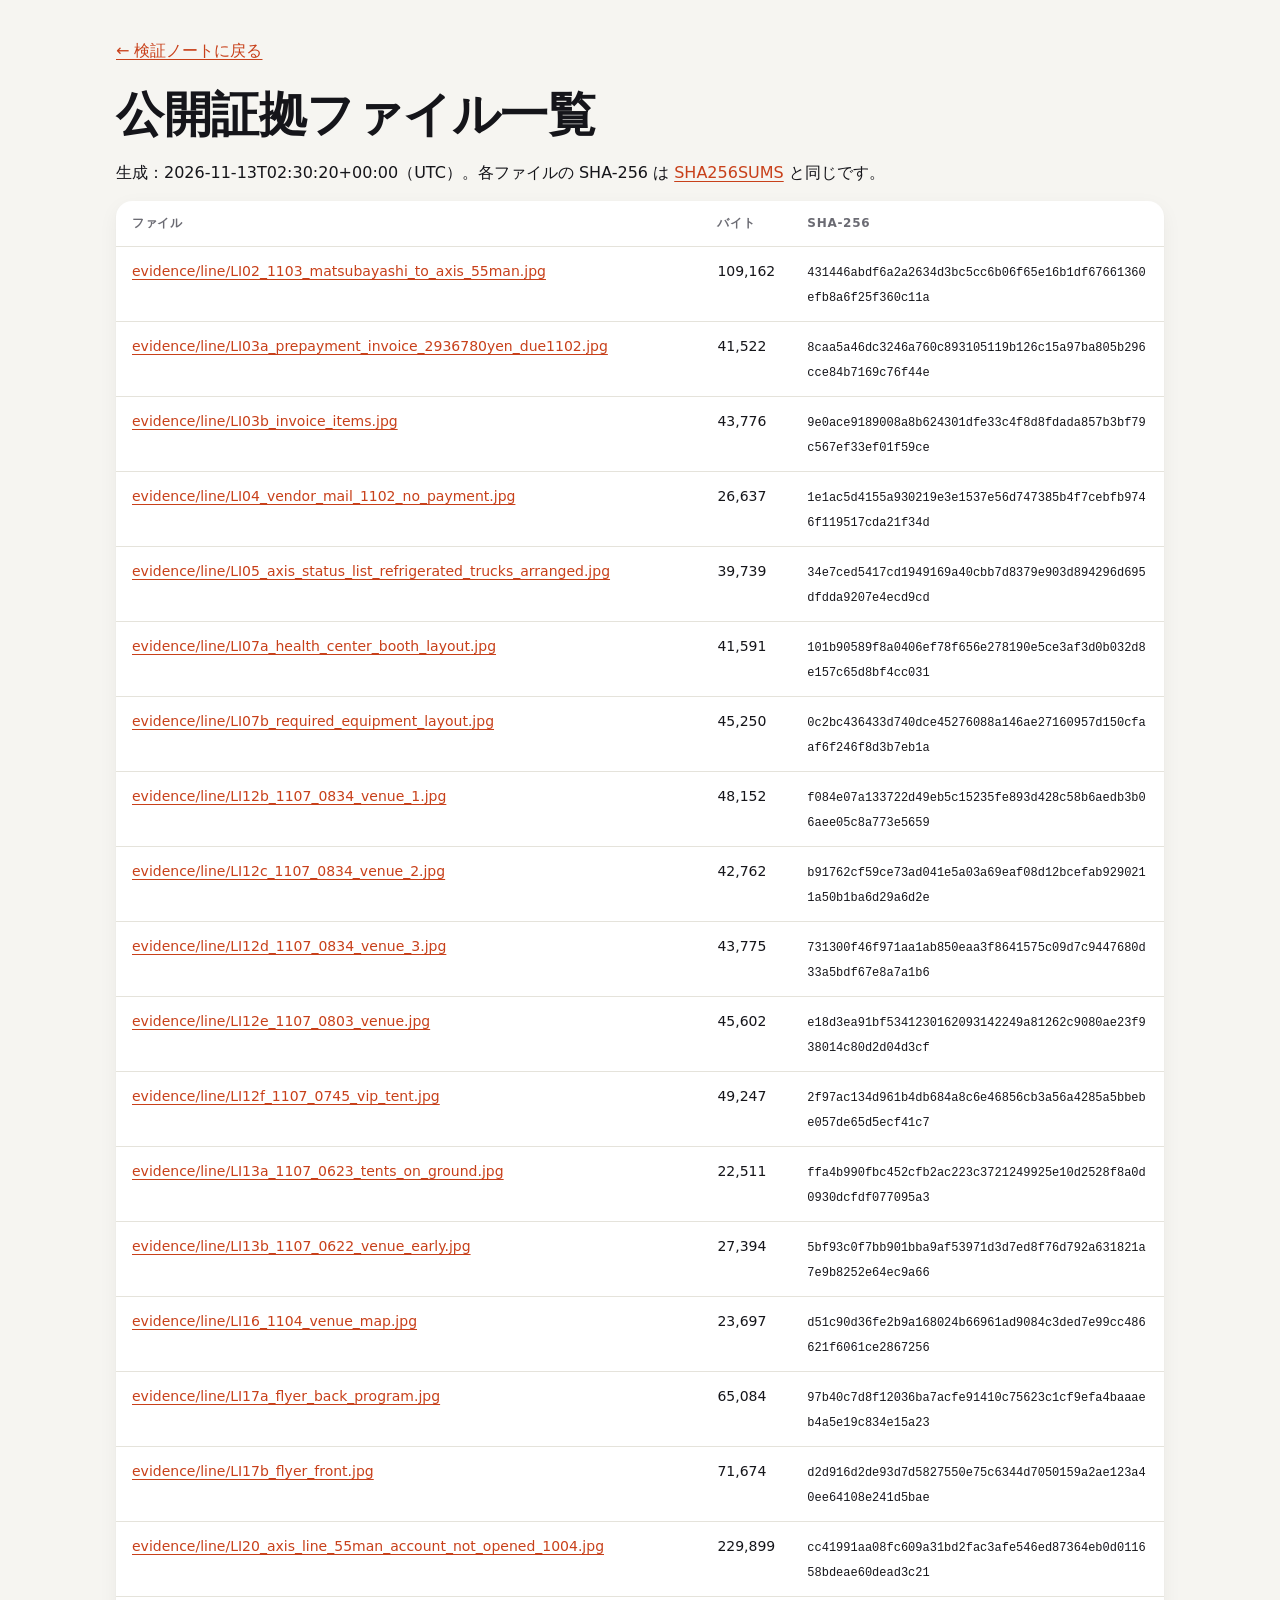
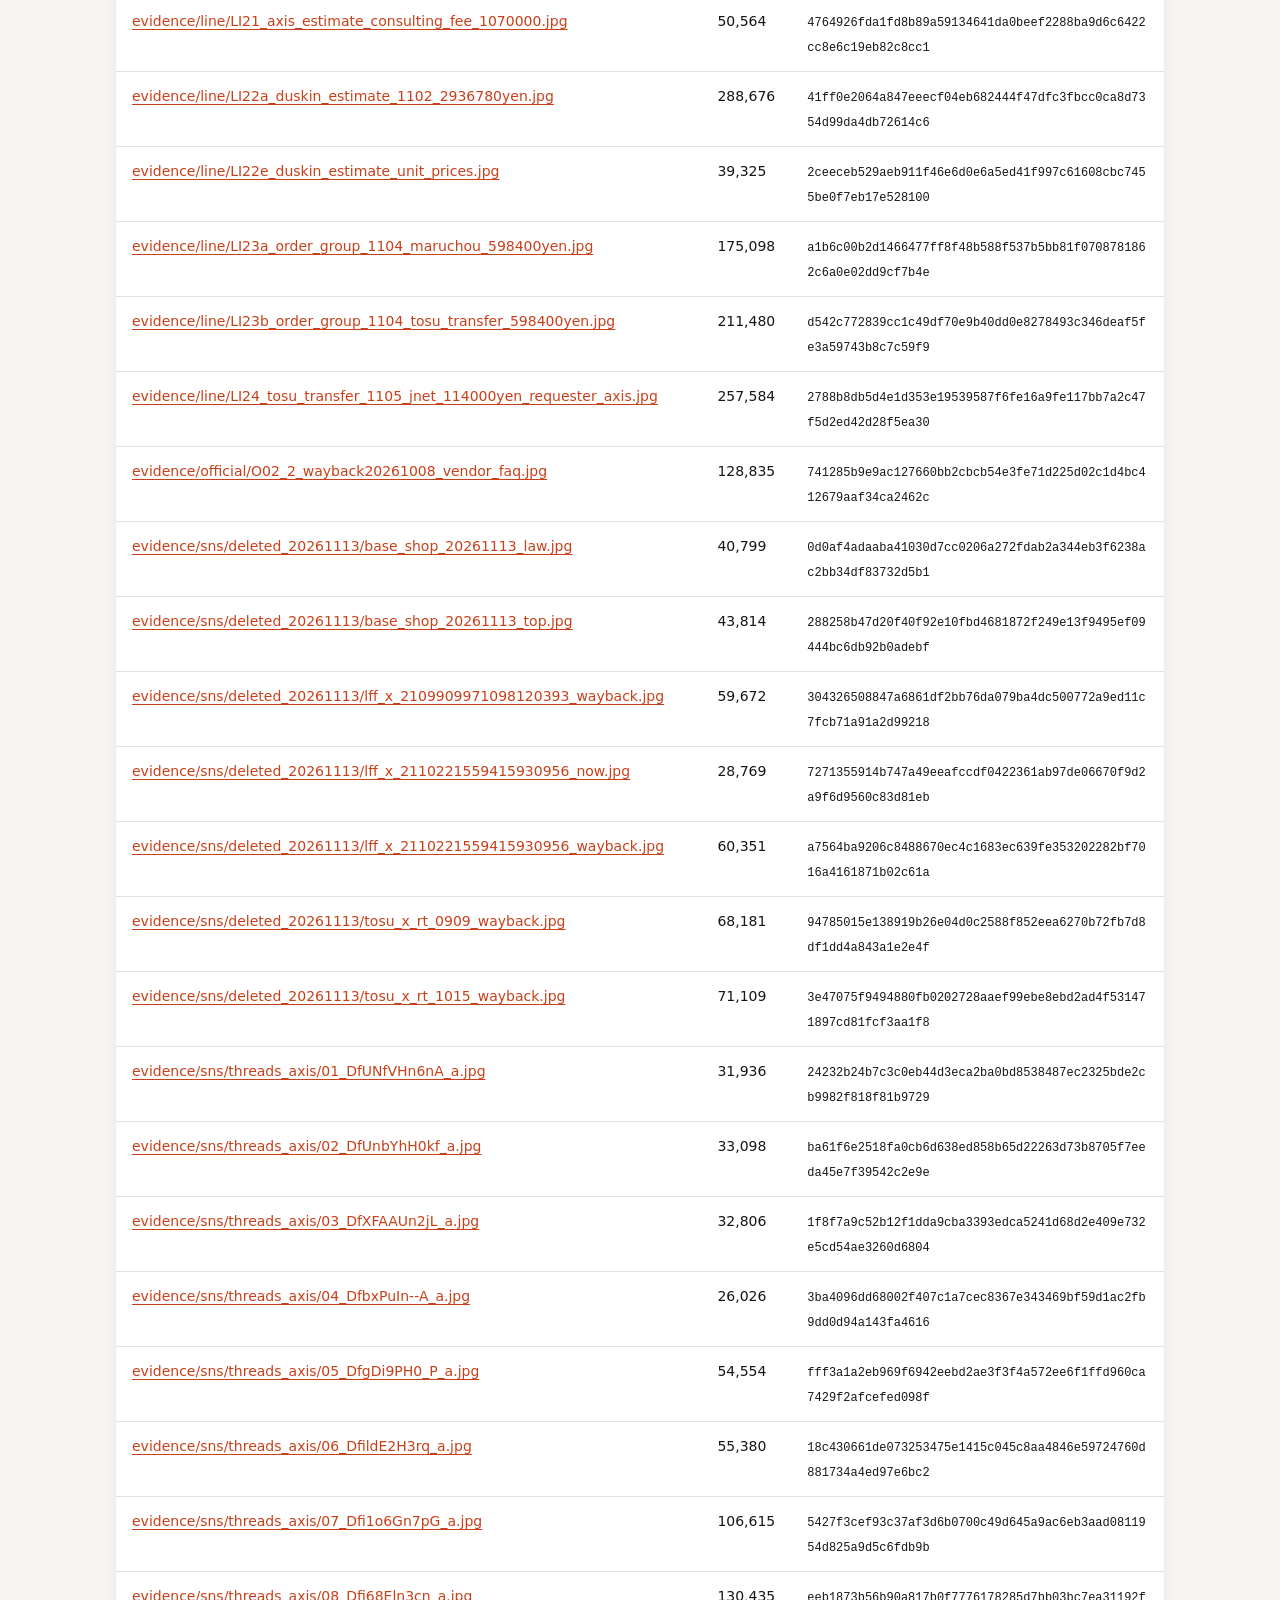
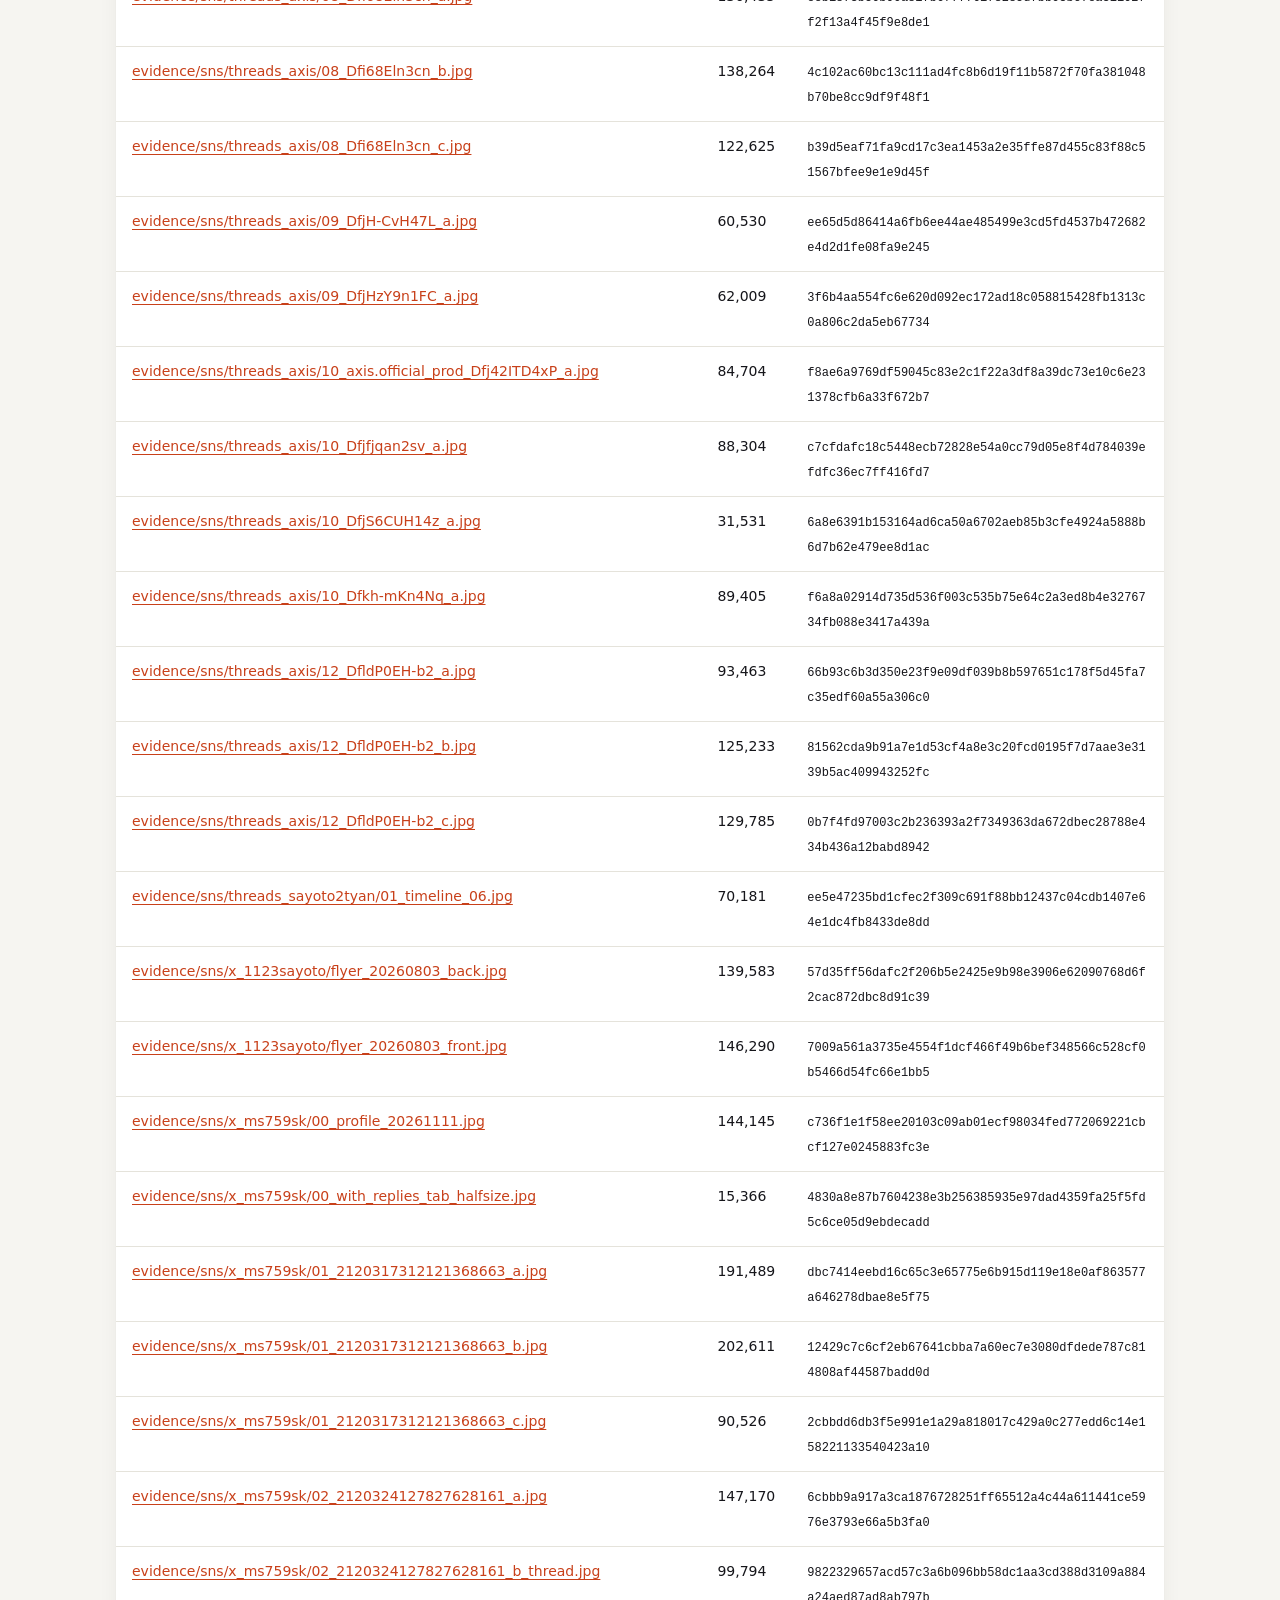
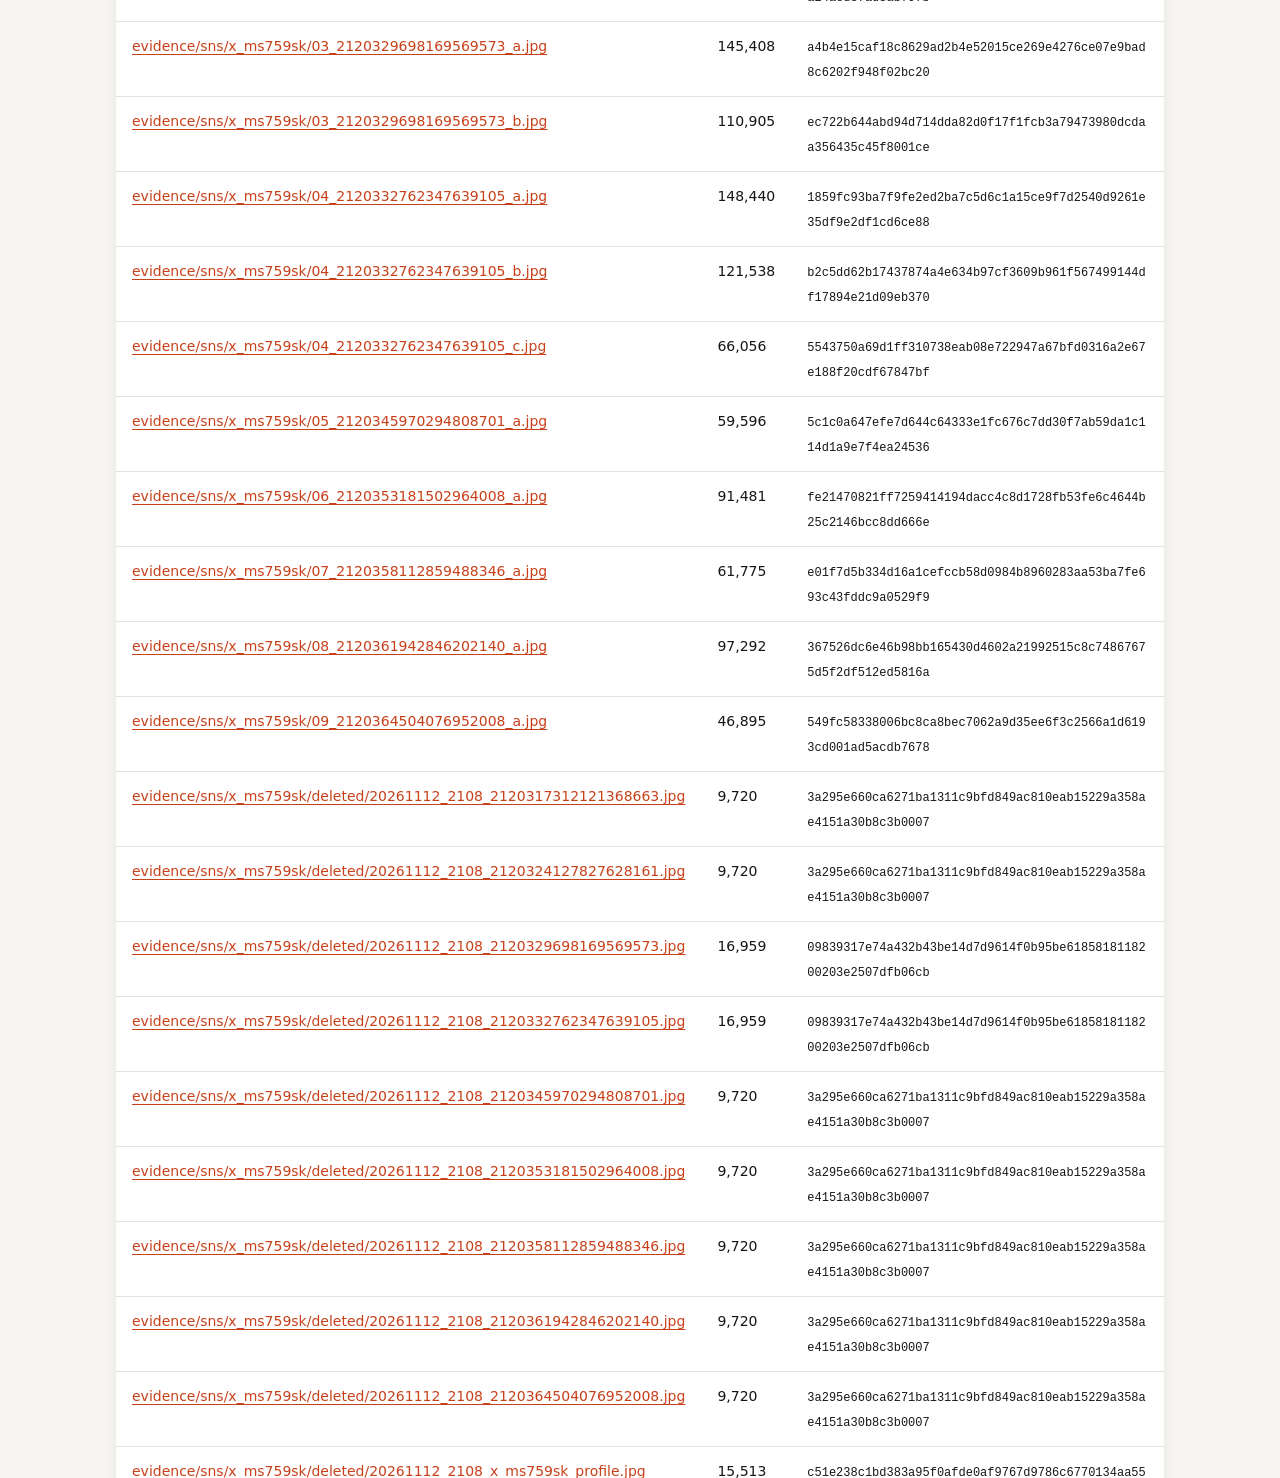
==== evidence/index.html @ aede8100 "11/13の資料でサイト全体を点検し、古くなった記述と食い違いを直した - 小澤瞬大氏・さよと氏が不足を知った時期を「未確認／11/6」から「11/4」に（「発注確認」グループ） - 契約書の存在を「" ====
<!doctype html><html lang="ja"><head><meta charset="utf-8"><script>(function(w,d,s,l,i){w[l]=w[l]||[];w[l].push({'gtm.start':new Date().getTime(),event:'gtm.js'});var f=d.getElementsByTagName(s)[0],j=d.createElement(s),dl=l!='dataLayer'?'&l='+l:'';j.async=true;j.src='https://www.googletagmanager.com/gtm.js?id='+i+dl;f.parentNode.insertBefore(j,f);})(window,document,'script','dataLayer','GTM-5VJ6V8SR');</script><script async src="https://www.googletagmanager.com/gtag/js?id=G-WRLJP6FQFK"></script><script>window.dataLayer=window.dataLayer||[];function gtag(){dataLayer.push(arguments);}gtag('js',new Date());gtag('config','G-WRLJP6FQFK');</script><meta name="viewport" content="width=device-width, initial-scale=1"><meta name="robots" content="noindex"><title>公開証拠ファイル一覧</title><link rel="stylesheet" href="../style.css"></head><body><noscript><iframe src="https://www.googletagmanager.com/ns.html?id=GTM-5VJ6V8SR" height="0" width="0" style="display:none;visibility:hidden"></iframe></noscript><main style="max-width:1080px;margin:0 auto;padding:24px 16px"><p><a href="../index.html">← 検証ノートに戻る</a></p><h1>公開証拠ファイル一覧</h1><p>生成：2026-11-13T02:30:20+00:00（UTC）。各ファイルの SHA-256 は <a href="SHA256SUMS">SHA256SUMS</a> と同じです。</p><div class="tbl"><table><tr><th>ファイル</th><th>バイト</th><th>SHA-256</th></tr><tr><td><a href="line/LI02_1103_matsubayashi_to_axis_55man.jpg">evidence/line/LI02_1103_matsubayashi_to_axis_55man.jpg</a></td><td>109,162</td><td><code>431446abdf6a2a2634d3bc5cc6b06f65e16b1df67661360efb8a6f25f360c11a</code></td></tr><tr><td><a href="line/LI03a_prepayment_invoice_2936780yen_due1102.jpg">evidence/line/LI03a_prepayment_invoice_2936780yen_due1102.jpg</a></td><td>41,522</td><td><code>8caa5a46dc3246a760c893105119b126c15a97ba805b296cce84b7169c76f44e</code></td></tr><tr><td><a href="line/LI03b_invoice_items.jpg">evidence/line/LI03b_invoice_items.jpg</a></td><td>43,776</td><td><code>9e0ace9189008a8b624301dfe33c4f8d8fdada857b3bf79c567ef33ef01f59ce</code></td></tr><tr><td><a href="line/LI04_vendor_mail_1102_no_payment.jpg">evidence/line/LI04_vendor_mail_1102_no_payment.jpg</a></td><td>26,637</td><td><code>1e1ac5d4155a930219e3e1537e56d747385b4f7cebfb9746f119517cda21f34d</code></td></tr><tr><td><a href="line/LI05_axis_status_list_refrigerated_trucks_arranged.jpg">evidence/line/LI05_axis_status_list_refrigerated_trucks_arranged.jpg</a></td><td>39,739</td><td><code>34e7ced5417cd1949169a40cbb7d8379e903d894296d695dfdda9207e4ecd9cd</code></td></tr><tr><td><a href="line/LI07a_health_center_booth_layout.jpg">evidence/line/LI07a_health_center_booth_layout.jpg</a></td><td>41,591</td><td><code>101b90589f8a0406ef78f656e278190e5ce3af3d0b032d8e157c65d8bf4cc031</code></td></tr><tr><td><a href="line/LI07b_required_equipment_layout.jpg">evidence/line/LI07b_required_equipment_layout.jpg</a></td><td>45,250</td><td><code>0c2bc436433d740dce45276088a146ae27160957d150cfaaf6f246f8d3b7eb1a</code></td></tr><tr><td><a href="line/LI12b_1107_0834_venue_1.jpg">evidence/line/LI12b_1107_0834_venue_1.jpg</a></td><td>48,152</td><td><code>f084e07a133722d49eb5c15235fe893d428c58b6aedb3b06aee05c8a773e5659</code></td></tr><tr><td><a href="line/LI12c_1107_0834_venue_2.jpg">evidence/line/LI12c_1107_0834_venue_2.jpg</a></td><td>42,762</td><td><code>b91762cf59ce73ad041e5a03a69eaf08d12bcefab9290211a50b1ba6d29a6d2e</code></td></tr><tr><td><a href="line/LI12d_1107_0834_venue_3.jpg">evidence/line/LI12d_1107_0834_venue_3.jpg</a></td><td>43,775</td><td><code>731300f46f971aa1ab850eaa3f8641575c09d7c9447680d33a5bdf67e8a7a1b6</code></td></tr><tr><td><a href="line/LI12e_1107_0803_venue.jpg">evidence/line/LI12e_1107_0803_venue.jpg</a></td><td>45,602</td><td><code>e18d3ea91bf5341230162093142249a81262c9080ae23f938014c80d2d04d3cf</code></td></tr><tr><td><a href="line/LI12f_1107_0745_vip_tent.jpg">evidence/line/LI12f_1107_0745_vip_tent.jpg</a></td><td>49,247</td><td><code>2f97ac134d961b4db684a8c6e46856cb3a56a4285a5bbebe057de65d5ecf41c7</code></td></tr><tr><td><a href="line/LI13a_1107_0623_tents_on_ground.jpg">evidence/line/LI13a_1107_0623_tents_on_ground.jpg</a></td><td>22,511</td><td><code>ffa4b990fbc452cfb2ac223c3721249925e10d2528f8a0d0930dcfdf077095a3</code></td></tr><tr><td><a href="line/LI13b_1107_0622_venue_early.jpg">evidence/line/LI13b_1107_0622_venue_early.jpg</a></td><td>27,394</td><td><code>5bf93c0f7bb901bba9af53971d3d7ed8f76d792a631821a7e9b8252e64ec9a66</code></td></tr><tr><td><a href="line/LI16_1104_venue_map.jpg">evidence/line/LI16_1104_venue_map.jpg</a></td><td>23,697</td><td><code>d51c90d36fe2b9a168024b66961ad9084c3ded7e99cc486621f6061ce2867256</code></td></tr><tr><td><a href="line/LI17a_flyer_back_program.jpg">evidence/line/LI17a_flyer_back_program.jpg</a></td><td>65,084</td><td><code>97b40c7d8f12036ba7acfe91410c75623c1cf9efa4baaaeb4a5e19c834e15a23</code></td></tr><tr><td><a href="line/LI17b_flyer_front.jpg">evidence/line/LI17b_flyer_front.jpg</a></td><td>71,674</td><td><code>d2d916d2de93d7d5827550e75c6344d7050159a2ae123a40ee64108e241d5bae</code></td></tr><tr><td><a href="line/LI20_axis_line_55man_account_not_opened_1004.jpg">evidence/line/LI20_axis_line_55man_account_not_opened_1004.jpg</a></td><td>229,899</td><td><code>cc41991aa08fc609a31bd2fac3afe546ed87364eb0d011658bdeae60dead3c21</code></td></tr><tr><td><a href="line/LI21_axis_estimate_consulting_fee_1070000.jpg">evidence/line/LI21_axis_estimate_consulting_fee_1070000.jpg</a></td><td>50,564</td><td><code>4764926fda1fd8b89a59134641da0beef2288ba9d6c6422cc8e6c19eb82c8cc1</code></td></tr><tr><td><a href="line/LI22a_duskin_estimate_1102_2936780yen.jpg">evidence/line/LI22a_duskin_estimate_1102_2936780yen.jpg</a></td><td>288,676</td><td><code>41ff0e2064a847eeecf04eb682444f47dfc3fbcc0ca8d7354d99da4db72614c6</code></td></tr><tr><td><a href="line/LI22e_duskin_estimate_unit_prices.jpg">evidence/line/LI22e_duskin_estimate_unit_prices.jpg</a></td><td>39,325</td><td><code>2ceeceb529aeb911f46e6d0e6a5ed41f997c61608cbc7455be0f7eb17e528100</code></td></tr><tr><td><a href="line/LI23a_order_group_1104_maruchou_598400yen.jpg">evidence/line/LI23a_order_group_1104_maruchou_598400yen.jpg</a></td><td>175,098</td><td><code>a1b6c00b2d1466477ff8f48b588f537b5bb81f0708781862c6a0e02dd9cf7b4e</code></td></tr><tr><td><a href="line/LI23b_order_group_1104_tosu_transfer_598400yen.jpg">evidence/line/LI23b_order_group_1104_tosu_transfer_598400yen.jpg</a></td><td>211,480</td><td><code>d542c772839cc1c49df70e9b40dd0e8278493c346deaf5fe3a59743b8c7c59f9</code></td></tr><tr><td><a href="line/LI24_tosu_transfer_1105_jnet_114000yen_requester_axis.jpg">evidence/line/LI24_tosu_transfer_1105_jnet_114000yen_requester_axis.jpg</a></td><td>257,584</td><td><code>2788b8db5d4e1d353e19539587f6fe16a9fe117bb7a2c47f5d2ed42d28f5ea30</code></td></tr><tr><td><a href="official/O02_2_wayback20261008_vendor_faq.jpg">evidence/official/O02_2_wayback20261008_vendor_faq.jpg</a></td><td>128,835</td><td><code>741285b9e9ac127660bb2cbcb54e3fe71d225d02c1d4bc412679aaf34ca2462c</code></td></tr><tr><td><a href="sns/deleted_20261113/base_shop_20261113_law.jpg">evidence/sns/deleted_20261113/base_shop_20261113_law.jpg</a></td><td>40,799</td><td><code>0d0af4adaaba41030d7cc0206a272fdab2a344eb3f6238ac2bb34df83732d5b1</code></td></tr><tr><td><a href="sns/deleted_20261113/base_shop_20261113_top.jpg">evidence/sns/deleted_20261113/base_shop_20261113_top.jpg</a></td><td>43,814</td><td><code>288258b47d20f40f92e10fbd4681872f249e13f9495ef09444bc6db92b0adebf</code></td></tr><tr><td><a href="sns/deleted_20261113/lff_x_2109909971098120393_wayback.jpg">evidence/sns/deleted_20261113/lff_x_2109909971098120393_wayback.jpg</a></td><td>59,672</td><td><code>304326508847a6861df2bb76da079ba4dc500772a9ed11c7fcb71a91a2d99218</code></td></tr><tr><td><a href="sns/deleted_20261113/lff_x_2110221559415930956_now.jpg">evidence/sns/deleted_20261113/lff_x_2110221559415930956_now.jpg</a></td><td>28,769</td><td><code>7271355914b747a49eeafccdf0422361ab97de06670f9d2a9f6d9560c83d81eb</code></td></tr><tr><td><a href="sns/deleted_20261113/lff_x_2110221559415930956_wayback.jpg">evidence/sns/deleted_20261113/lff_x_2110221559415930956_wayback.jpg</a></td><td>60,351</td><td><code>a7564ba9206c8488670ec4c1683ec639fe353202282bf7016a4161871b02c61a</code></td></tr><tr><td><a href="sns/deleted_20261113/tosu_x_rt_0909_wayback.jpg">evidence/sns/deleted_20261113/tosu_x_rt_0909_wayback.jpg</a></td><td>68,181</td><td><code>94785015e138919b26e04d0c2588f852eea6270b72fb7d8df1dd4a843a1e2e4f</code></td></tr><tr><td><a href="sns/deleted_20261113/tosu_x_rt_1015_wayback.jpg">evidence/sns/deleted_20261113/tosu_x_rt_1015_wayback.jpg</a></td><td>71,109</td><td><code>3e47075f9494880fb0202728aaef99ebe8ebd2ad4f531471897cd81fcf3aa1f8</code></td></tr><tr><td><a href="sns/threads_axis/01_DfUNfVHn6nA_a.jpg">evidence/sns/threads_axis/01_DfUNfVHn6nA_a.jpg</a></td><td>31,936</td><td><code>24232b24b7c3c0eb44d3eca2ba0bd8538487ec2325bde2cb9982f818f81b9729</code></td></tr><tr><td><a href="sns/threads_axis/02_DfUnbYhH0kf_a.jpg">evidence/sns/threads_axis/02_DfUnbYhH0kf_a.jpg</a></td><td>33,098</td><td><code>ba61f6e2518fa0cb6d638ed858b65d22263d73b8705f7eeda45e7f39542c2e9e</code></td></tr><tr><td><a href="sns/threads_axis/03_DfXFAAUn2jL_a.jpg">evidence/sns/threads_axis/03_DfXFAAUn2jL_a.jpg</a></td><td>32,806</td><td><code>1f8f7a9c52b12f1dda9cba3393edca5241d68d2e409e732e5cd54ae3260d6804</code></td></tr><tr><td><a href="sns/threads_axis/04_DfbxPuIn--A_a.jpg">evidence/sns/threads_axis/04_DfbxPuIn--A_a.jpg</a></td><td>26,026</td><td><code>3ba4096dd68002f407c1a7cec8367e343469bf59d1ac2fb9dd0d94a143fa4616</code></td></tr><tr><td><a href="sns/threads_axis/05_DfgDi9PH0_P_a.jpg">evidence/sns/threads_axis/05_DfgDi9PH0_P_a.jpg</a></td><td>54,554</td><td><code>fff3a1a2eb969f6942eebd2ae3f3f4a572ee6f1ffd960ca7429f2afcefed098f</code></td></tr><tr><td><a href="sns/threads_axis/06_DfildE2H3rq_a.jpg">evidence/sns/threads_axis/06_DfildE2H3rq_a.jpg</a></td><td>55,380</td><td><code>18c430661de073253475e1415c045c8aa4846e59724760d881734a4ed97e6bc2</code></td></tr><tr><td><a href="sns/threads_axis/07_Dfi1o6Gn7pG_a.jpg">evidence/sns/threads_axis/07_Dfi1o6Gn7pG_a.jpg</a></td><td>106,615</td><td><code>5427f3cef93c37af3d6b0700c49d645a9ac6eb3aad0811954d825a9d5c6fdb9b</code></td></tr><tr><td><a href="sns/threads_axis/08_Dfi68Eln3cn_a.jpg">evidence/sns/threads_axis/08_Dfi68Eln3cn_a.jpg</a></td><td>130,435</td><td><code>eeb1873b56b90a817b0f7776178285d7bb03bc7ea31192ff2f13a4f45f9e8de1</code></td></tr><tr><td><a href="sns/threads_axis/08_Dfi68Eln3cn_b.jpg">evidence/sns/threads_axis/08_Dfi68Eln3cn_b.jpg</a></td><td>138,264</td><td><code>4c102ac60bc13c111ad4fc8b6d19f11b5872f70fa381048b70be8cc9df9f48f1</code></td></tr><tr><td><a href="sns/threads_axis/08_Dfi68Eln3cn_c.jpg">evidence/sns/threads_axis/08_Dfi68Eln3cn_c.jpg</a></td><td>122,625</td><td><code>b39d5eaf71fa9cd17c3ea1453a2e35ffe87d455c83f88c51567bfee9e1e9d45f</code></td></tr><tr><td><a href="sns/threads_axis/09_DfjH-CvH47L_a.jpg">evidence/sns/threads_axis/09_DfjH-CvH47L_a.jpg</a></td><td>60,530</td><td><code>ee65d5d86414a6fb6ee44ae485499e3cd5fd4537b472682e4d2d1fe08fa9e245</code></td></tr><tr><td><a href="sns/threads_axis/09_DfjHzY9n1FC_a.jpg">evidence/sns/threads_axis/09_DfjHzY9n1FC_a.jpg</a></td><td>62,009</td><td><code>3f6b4aa554fc6e620d092ec172ad18c058815428fb1313c0a806c2da5eb67734</code></td></tr><tr><td><a href="sns/threads_axis/10_axis.official_prod_Dfj42ITD4xP_a.jpg">evidence/sns/threads_axis/10_axis.official_prod_Dfj42ITD4xP_a.jpg</a></td><td>84,704</td><td><code>f8ae6a9769df59045c83e2c1f22a3df8a39dc73e10c6e231378cfb6a33f672b7</code></td></tr><tr><td><a href="sns/threads_axis/10_Dfjfjqan2sv_a.jpg">evidence/sns/threads_axis/10_Dfjfjqan2sv_a.jpg</a></td><td>88,304</td><td><code>c7cfdafc18c5448ecb72828e54a0cc79d05e8f4d784039efdfc36ec7ff416fd7</code></td></tr><tr><td><a href="sns/threads_axis/10_DfjS6CUH14z_a.jpg">evidence/sns/threads_axis/10_DfjS6CUH14z_a.jpg</a></td><td>31,531</td><td><code>6a8e6391b153164ad6ca50a6702aeb85b3cfe4924a5888b6d7b62e479ee8d1ac</code></td></tr><tr><td><a href="sns/threads_axis/10_Dfkh-mKn4Nq_a.jpg">evidence/sns/threads_axis/10_Dfkh-mKn4Nq_a.jpg</a></td><td>89,405</td><td><code>f6a8a02914d735d536f003c535b75e64c2a3ed8b4e3276734fb088e3417a439a</code></td></tr><tr><td><a href="sns/threads_axis/12_DfldP0EH-b2_a.jpg">evidence/sns/threads_axis/12_DfldP0EH-b2_a.jpg</a></td><td>93,463</td><td><code>66b93c6b3d350e23f9e09df039b8b597651c178f5d45fa7c35edf60a55a306c0</code></td></tr><tr><td><a href="sns/threads_axis/12_DfldP0EH-b2_b.jpg">evidence/sns/threads_axis/12_DfldP0EH-b2_b.jpg</a></td><td>125,233</td><td><code>81562cda9b91a7e1d53cf4a8e3c20fcd0195f7d7aae3e3139b5ac409943252fc</code></td></tr><tr><td><a href="sns/threads_axis/12_DfldP0EH-b2_c.jpg">evidence/sns/threads_axis/12_DfldP0EH-b2_c.jpg</a></td><td>129,785</td><td><code>0b7f4fd97003c2b236393a2f7349363da672dbec28788e434b436a12babd8942</code></td></tr><tr><td><a href="sns/threads_sayoto2tyan/01_timeline_06.jpg">evidence/sns/threads_sayoto2tyan/01_timeline_06.jpg</a></td><td>70,181</td><td><code>ee5e47235bd1cfec2f309c691f88bb12437c04cdb1407e64e1dc4fb8433de8dd</code></td></tr><tr><td><a href="sns/x_1123sayoto/flyer_20260803_back.jpg">evidence/sns/x_1123sayoto/flyer_20260803_back.jpg</a></td><td>139,583</td><td><code>57d35ff56dafc2f206b5e2425e9b98e3906e62090768d6f2cac872dbc8d91c39</code></td></tr><tr><td><a href="sns/x_1123sayoto/flyer_20260803_front.jpg">evidence/sns/x_1123sayoto/flyer_20260803_front.jpg</a></td><td>146,290</td><td><code>7009a561a3735e4554f1dcf466f49b6bef348566c528cf0b5466d54fc66e1bb5</code></td></tr><tr><td><a href="sns/x_ms759sk/00_profile_20261111.jpg">evidence/sns/x_ms759sk/00_profile_20261111.jpg</a></td><td>144,145</td><td><code>c736f1e1f58ee20103c09ab01ecf98034fed772069221cbcf127e0245883fc3e</code></td></tr><tr><td><a href="sns/x_ms759sk/00_with_replies_tab_halfsize.jpg">evidence/sns/x_ms759sk/00_with_replies_tab_halfsize.jpg</a></td><td>15,366</td><td><code>4830a8e87b7604238e3b256385935e97dad4359fa25f5fd5c6ce05d9ebdecadd</code></td></tr><tr><td><a href="sns/x_ms759sk/01_2120317312121368663_a.jpg">evidence/sns/x_ms759sk/01_2120317312121368663_a.jpg</a></td><td>191,489</td><td><code>dbc7414eebd16c65c3e65775e6b915d119e18e0af863577a646278dbae8e5f75</code></td></tr><tr><td><a href="sns/x_ms759sk/01_2120317312121368663_b.jpg">evidence/sns/x_ms759sk/01_2120317312121368663_b.jpg</a></td><td>202,611</td><td><code>12429c7c6cf2eb67641cbba7a60ec7e3080dfdede787c814808af44587badd0d</code></td></tr><tr><td><a href="sns/x_ms759sk/01_2120317312121368663_c.jpg">evidence/sns/x_ms759sk/01_2120317312121368663_c.jpg</a></td><td>90,526</td><td><code>2cbbdd6db3f5e991e1a29a818017c429a0c277edd6c14e158221133540423a10</code></td></tr><tr><td><a href="sns/x_ms759sk/02_2120324127827628161_a.jpg">evidence/sns/x_ms759sk/02_2120324127827628161_a.jpg</a></td><td>147,170</td><td><code>6cbbb9a917a3ca1876728251ff65512a4c44a611441ce5976e3793e66a5b3fa0</code></td></tr><tr><td><a href="sns/x_ms759sk/02_2120324127827628161_b_thread.jpg">evidence/sns/x_ms759sk/02_2120324127827628161_b_thread.jpg</a></td><td>99,794</td><td><code>9822329657acd57c3a6b096bb58dc1aa3cd388d3109a884a24aed87ad8ab797b</code></td></tr><tr><td><a href="sns/x_ms759sk/03_2120329698169569573_a.jpg">evidence/sns/x_ms759sk/03_2120329698169569573_a.jpg</a></td><td>145,408</td><td><code>a4b4e15caf18c8629ad2b4e52015ce269e4276ce07e9bad8c6202f948f02bc20</code></td></tr><tr><td><a href="sns/x_ms759sk/03_2120329698169569573_b.jpg">evidence/sns/x_ms759sk/03_2120329698169569573_b.jpg</a></td><td>110,905</td><td><code>ec722b644abd94d714dda82d0f17f1fcb3a79473980dcdaa356435c45f8001ce</code></td></tr><tr><td><a href="sns/x_ms759sk/04_2120332762347639105_a.jpg">evidence/sns/x_ms759sk/04_2120332762347639105_a.jpg</a></td><td>148,440</td><td><code>1859fc93ba7f9fe2ed2ba7c5d6c1a15ce9f7d2540d9261e35df9e2df1cd6ce88</code></td></tr><tr><td><a href="sns/x_ms759sk/04_2120332762347639105_b.jpg">evidence/sns/x_ms759sk/04_2120332762347639105_b.jpg</a></td><td>121,538</td><td><code>b2c5dd62b17437874a4e634b97cf3609b961f567499144df17894e21d09eb370</code></td></tr><tr><td><a href="sns/x_ms759sk/04_2120332762347639105_c.jpg">evidence/sns/x_ms759sk/04_2120332762347639105_c.jpg</a></td><td>66,056</td><td><code>5543750a69d1ff310738eab08e722947a67bfd0316a2e67e188f20cdf67847bf</code></td></tr><tr><td><a href="sns/x_ms759sk/05_2120345970294808701_a.jpg">evidence/sns/x_ms759sk/05_2120345970294808701_a.jpg</a></td><td>59,596</td><td><code>5c1c0a647efe7d644c64333e1fc676c7dd30f7ab59da1c114d1a9e7f4ea24536</code></td></tr><tr><td><a href="sns/x_ms759sk/06_2120353181502964008_a.jpg">evidence/sns/x_ms759sk/06_2120353181502964008_a.jpg</a></td><td>91,481</td><td><code>fe21470821ff7259414194dacc4c8d1728fb53fe6c4644b25c2146bcc8dd666e</code></td></tr><tr><td><a href="sns/x_ms759sk/07_2120358112859488346_a.jpg">evidence/sns/x_ms759sk/07_2120358112859488346_a.jpg</a></td><td>61,775</td><td><code>e01f7d5b334d16a1cefccb58d0984b8960283aa53ba7fe693c43fddc9a0529f9</code></td></tr><tr><td><a href="sns/x_ms759sk/08_2120361942846202140_a.jpg">evidence/sns/x_ms759sk/08_2120361942846202140_a.jpg</a></td><td>97,292</td><td><code>367526dc6e46b98bb165430d4602a21992515c8c74867675d5f2df512ed5816a</code></td></tr><tr><td><a href="sns/x_ms759sk/09_2120364504076952008_a.jpg">evidence/sns/x_ms759sk/09_2120364504076952008_a.jpg</a></td><td>46,895</td><td><code>549fc58338006bc8ca8bec7062a9d35ee6f3c2566a1d6193cd001ad5acdb7678</code></td></tr><tr><td><a href="sns/x_ms759sk/deleted/20261112_2108_2120317312121368663.jpg">evidence/sns/x_ms759sk/deleted/20261112_2108_2120317312121368663.jpg</a></td><td>9,720</td><td><code>3a295e660ca6271ba1311c9bfd849ac810eab15229a358ae4151a30b8c3b0007</code></td></tr><tr><td><a href="sns/x_ms759sk/deleted/20261112_2108_2120324127827628161.jpg">evidence/sns/x_ms759sk/deleted/20261112_2108_2120324127827628161.jpg</a></td><td>9,720</td><td><code>3a295e660ca6271ba1311c9bfd849ac810eab15229a358ae4151a30b8c3b0007</code></td></tr><tr><td><a href="sns/x_ms759sk/deleted/20261112_2108_2120329698169569573.jpg">evidence/sns/x_ms759sk/deleted/20261112_2108_2120329698169569573.jpg</a></td><td>16,959</td><td><code>09839317e74a432b43be14d7d9614f0b95be6185818118200203e2507dfb06cb</code></td></tr><tr><td><a href="sns/x_ms759sk/deleted/20261112_2108_2120332762347639105.jpg">evidence/sns/x_ms759sk/deleted/20261112_2108_2120332762347639105.jpg</a></td><td>16,959</td><td><code>09839317e74a432b43be14d7d9614f0b95be6185818118200203e2507dfb06cb</code></td></tr><tr><td><a href="sns/x_ms759sk/deleted/20261112_2108_2120345970294808701.jpg">evidence/sns/x_ms759sk/deleted/20261112_2108_2120345970294808701.jpg</a></td><td>9,720</td><td><code>3a295e660ca6271ba1311c9bfd849ac810eab15229a358ae4151a30b8c3b0007</code></td></tr><tr><td><a href="sns/x_ms759sk/deleted/20261112_2108_2120353181502964008.jpg">evidence/sns/x_ms759sk/deleted/20261112_2108_2120353181502964008.jpg</a></td><td>9,720</td><td><code>3a295e660ca6271ba1311c9bfd849ac810eab15229a358ae4151a30b8c3b0007</code></td></tr><tr><td><a href="sns/x_ms759sk/deleted/20261112_2108_2120358112859488346.jpg">evidence/sns/x_ms759sk/deleted/20261112_2108_2120358112859488346.jpg</a></td><td>9,720</td><td><code>3a295e660ca6271ba1311c9bfd849ac810eab15229a358ae4151a30b8c3b0007</code></td></tr><tr><td><a href="sns/x_ms759sk/deleted/20261112_2108_2120361942846202140.jpg">evidence/sns/x_ms759sk/deleted/20261112_2108_2120361942846202140.jpg</a></td><td>9,720</td><td><code>3a295e660ca6271ba1311c9bfd849ac810eab15229a358ae4151a30b8c3b0007</code></td></tr><tr><td><a href="sns/x_ms759sk/deleted/20261112_2108_2120364504076952008.jpg">evidence/sns/x_ms759sk/deleted/20261112_2108_2120364504076952008.jpg</a></td><td>9,720</td><td><code>3a295e660ca6271ba1311c9bfd849ac810eab15229a358ae4151a30b8c3b0007</code></td></tr><tr><td><a href="sns/x_ms759sk/deleted/20261112_2108_x_ms759sk_profile.jpg">evidence/sns/x_ms759sk/deleted/20261112_2108_x_ms759sk_profile.jpg</a></td><td>15,513</td><td><code>c51e238c1bd383a95f0afde0af9767d9786c6770134aa55e31b588626c71cf3f</code></td></tr></table></div></main></body></html>
---- style.css ----
/* LFF鳥取 検証ノート */
:root{
  --bg:#f6f5f1; --surface:#ffffff; --ink:#15151a; --muted:#6b6b73; --line:#e5e3db;
  --accent:#c8401a; --accent-soft:#fcece6;
  --ok:#17663f; --ok-bg:#e0f2e7;
  --likely:#1d4f8a; --likely-bg:#e1ebf7;
  --dispute:#8a5a00; --dispute-bg:#fbefd2;
  --unver:#55555c; --unver-bg:#ecebe7;
  --ng:#a8281f; --ng-bg:#fbe4e1;
  --warn-bg:#fff6e8; --warn-line:#f0cf9a;
  --r:16px; --shadow:0 1px 2px rgba(20,20,26,.04),0 6px 20px rgba(20,20,26,.05);
}
*{box-sizing:border-box}
html{scroll-behavior:smooth;scroll-padding-top:24px}
body{margin:0;background:var(--bg);color:var(--ink);font-family:"Noto Sans JP",system-ui,sans-serif;line-height:1.85;font-size:16px;-webkit-text-size-adjust:100%;-webkit-font-smoothing:antialiased}
a{color:var(--accent);text-underline-offset:3px;text-decoration-thickness:1px}
p{margin:12px 0}
code{font-size:12px;word-break:break-all}

/* ---------- 読んだ位置 ---------- */
.progress{position:fixed;top:0;left:0;height:3px;width:0;background:var(--accent);z-index:60}

/* ---------- ヒーロー ---------- */
header.top{max-width:1120px;margin:0 auto;padding:48px 20px 8px}
.hero{display:grid;grid-template-columns:minmax(0,1.15fr) minmax(0,.85fr);gap:40px;align-items:center}
.status{display:inline-flex;align-items:center;gap:8px;font-size:12.5px;font-weight:700;letter-spacing:.04em;color:var(--ink);background:var(--surface);border:1px solid var(--line);border-radius:999px;padding:4px 14px}
.status::before{content:"";width:8px;height:8px;border-radius:50%;background:var(--accent)}
h1{font-size:clamp(28px,5.2vw,48px);font-weight:900;line-height:1.25;letter-spacing:-.01em;margin:18px 0 14px}
h1 span{display:block;color:var(--accent)}
.sub{color:var(--muted);margin:0;font-size:15px;max-width:34em}
.hero-photo{position:relative;display:block;border-radius:22px;overflow:hidden;aspect-ratio:16/10;background:#111;box-shadow:var(--shadow);color:#fff;text-decoration:none}
.hero-photo img{position:absolute;inset:0;width:100%;height:100%;object-fit:cover;transform:scale(1.13);transition:transform .5s}
.hero-photo:hover img{transform:scale(1.17)}
.hero-photo span{position:absolute;left:0;right:0;bottom:0;padding:44px 18px 14px;font-size:13px;line-height:1.6;background:linear-gradient(transparent,rgba(0,0,0,.78))}
.hero-photo b{display:block;font-size:12px;letter-spacing:.08em;opacity:.85}

/* ---------- 登場人物とあらすじ ---------- */
.intro{display:grid;grid-template-columns:minmax(0,1.1fr) minmax(0,.9fr);gap:48px;margin-top:44px;padding-top:28px;border-top:1px solid var(--ink)}
.intro h2{font-size:13px;font-weight:700;letter-spacing:.14em;color:var(--muted);margin:0 0 14px}
.cast ul{list-style:none;margin:0;padding:0;display:grid;grid-template-columns:repeat(2,minmax(0,1fr));gap:18px 24px}
.cast li{display:flex;gap:12px;align-items:flex-start}
.cast li > img,.cast li > i{flex:none;width:48px;height:48px;border-radius:50%;object-fit:cover;background:#e9e7e0}
.cast li > i{display:grid;place-items:center;font-style:normal;font-weight:700;font-size:17px;color:var(--muted)}
.cast b{font-size:15.5px;margin-right:8px}
.cast .side{font-size:11px;font-weight:700;color:var(--accent);white-space:nowrap}
.cast .side.alt{color:var(--muted)}
.cast li p{margin:1px 0 0;font-size:13px;line-height:1.6;color:var(--muted)}
.credit{font-size:12px;color:var(--muted);margin:18px 0 0}
.credit a{color:var(--muted)}
.story p{margin:0 0 12px;font-size:16px;line-height:1.95}

/* ---------- 全体の骨組み ---------- */
.wrap{max-width:1120px;margin:0 auto;padding:0 20px;display:grid;grid-template-columns:220px minmax(0,1fr);gap:48px}
main{min-width:0;padding-bottom:96px;counter-reset:sec}
section{padding-top:64px}
h2{font-size:clamp(23px,3.2vw,30px);font-weight:900;line-height:1.35;letter-spacing:-.005em;margin:0 0 18px}
main section > h2::before{counter-increment:sec;content:counter(sec,decimal-leading-zero);display:block;font-size:13px;font-weight:700;letter-spacing:.14em;color:var(--accent);margin-bottom:4px}
h3{font-size:18px;font-weight:700;line-height:1.5;margin:32px 0 10px}
footer{border-top:1px solid var(--line);margin-top:64px;padding:24px 0;color:var(--muted);font-size:13.5px}

/* ---------- 目次 ---------- */
nav.toc{position:sticky;top:20px;align-self:start;font-size:13.5px;padding-top:64px;max-height:100vh;overflow:auto}
nav.toc ol{list-style:none;margin:0;padding:0;counter-reset:toc}
nav.toc li a{display:flex;gap:10px;padding:6px 10px;border-radius:8px;color:var(--muted);text-decoration:none;line-height:1.5}
nav.toc li a::before{counter-increment:toc;content:counter(toc,decimal-leading-zero);font-size:11px;font-weight:700;letter-spacing:.06em;opacity:.55;padding-top:2px;font-variant-numeric:tabular-nums}
nav.toc li a:hover{color:var(--ink);background:rgba(20,20,26,.05)}
nav.toc a.active{color:var(--ink);font-weight:700;background:var(--surface);box-shadow:var(--shadow)}
nav.toc a.active::before{color:var(--accent);opacity:1}
nav.toc details > summary{list-style:none;cursor:pointer;font-weight:700;color:var(--ink);padding:6px 0}
nav.toc details > summary::-webkit-details-marker{display:none}
@media (min-width:821px){nav.toc details > summary{display:none}}

/* ---------- 印（確かさ・判定） ---------- */
.b{display:inline-block;font-size:11.5px;font-weight:700;letter-spacing:.02em;border-radius:999px;padding:2px 10px;margin-right:6px;white-space:nowrap;vertical-align:1px;line-height:1.6}
.b.ok{color:var(--ok);background:var(--ok-bg)}
.b.likely{color:var(--likely);background:var(--likely-bg)}
.b.dispute{color:var(--dispute);background:var(--dispute-bg)}
.b.unver{color:var(--unver);background:var(--unver-bg)}
.b.ng{color:var(--ng);background:var(--ng-bg)}
.legend{display:grid;gap:8px;margin:14px 0;font-size:13.5px;line-height:1.6}
.legend > span{display:flex;gap:4px;align-items:baseline;background:var(--surface);border:1px solid var(--line);border-radius:12px;padding:8px 12px}
.legend .b{flex:none}


/* ---------- 関係図 ---------- */
.flow{margin:10px 0 18px;display:flex;flex-direction:column;max-width:540px}
.flow .node{border-radius:14px;padding:12px 16px;background:var(--surface);box-shadow:var(--shadow)}
.flow .node b{display:block;font-size:16px}
.flow .node span{display:block;font-size:13px;line-height:1.6;color:var(--muted)}
.flow .arrow{position:relative;margin-left:26px;padding:10px 0 12px 20px;border-left:2px solid var(--ink);font-size:13px;line-height:1.6;color:var(--muted)}
.flow .arrow::after{content:"";position:absolute;left:-6px;bottom:-1px;border:5px solid transparent;border-top:7px solid var(--ink);border-bottom:none}
.flow .arrow.stop{border-left:2px dashed var(--ng);color:var(--ng)}
.flow .arrow.stop::after{border-top-color:var(--ng)}

/* ---------- 何が起きたのか（写真つきの流れ） ---------- */
ol.steps{list-style:none;margin:18px 0;padding:0}
ol.steps li{position:relative;display:flex;gap:16px;align-items:flex-start;padding:0 0 26px 30px}
ol.steps li::before{content:"";position:absolute;left:5px;top:8px;bottom:-8px;width:2px;background:var(--line)}
ol.steps li:last-child::before{display:none}
ol.steps li::after{content:"";position:absolute;left:0;top:7px;width:12px;height:12px;border-radius:50%;background:var(--bg);border:3px solid var(--accent)}
ol.steps li > div{flex:1;min-width:0}
ol.steps p{margin:4px 0 0;font-size:15px}
.step-when{font-weight:900;font-size:16px}
.thumb{flex:none;width:128px;aspect-ratio:1;border-radius:14px;overflow:hidden;background:#111;box-shadow:var(--shadow)}
.thumb img{display:block;width:100%;height:100%;object-fit:cover;transition:transform .4s}
.thumb:hover img{transform:scale(1.05)}

/* ---------- 現時点の結論 ---------- */
ol.key{list-style:none;margin:0;padding:0;counter-reset:key;display:grid;gap:12px}
ol.key > li{position:relative;counter-increment:key;background:var(--surface);border-radius:var(--r);box-shadow:var(--shadow);padding:18px 20px 16px 64px;font-size:15px}
ol.key > li::before{content:counter(key);position:absolute;left:20px;top:14px;font-size:28px;font-weight:900;line-height:1.3;color:var(--accent)}
ol.key > li > strong:first-child{display:block;font-size:16.5px;line-height:1.65}

/* ---------- 折りたたみ ---------- */
details > summary{list-style:none;cursor:pointer}
details > summary::-webkit-details-marker{display:none}
details.more > summary,details.srcbox > summary,.src-toggle,.cap-more{display:inline-flex;align-items:center;gap:6px;font:inherit;font-size:12.5px;font-weight:700;color:var(--muted);background:rgba(20,20,26,.05);border:none;border-radius:999px;padding:3px 12px;cursor:pointer;margin-top:8px}
details.more > summary:hover,details.srcbox > summary:hover,.src-toggle:hover,.cap-more:hover{color:var(--ink);background:rgba(20,20,26,.09)}
details.more > summary::after,details.srcbox > summary::after,.src-toggle::after{content:"";width:6px;height:6px;border-right:2px solid currentColor;border-bottom:2px solid currentColor;transform:translateY(-2px) rotate(45deg);transition:transform .2s}
details.more[open] > summary::after,details.srcbox[open] > summary::after,.open > .src-toggle::after{transform:translateY(1px) rotate(-135deg)}
details.more > div{margin-top:10px;color:#33333a}
details.srcbox{margin:12px 0}
details.srcbox > div{margin-top:8px;font-size:13px;color:var(--muted);line-height:1.8}
details.srcbox > div a{color:var(--muted)}

details.fold{background:var(--surface);border-radius:var(--r);box-shadow:var(--shadow);margin:12px 0}
details.fold > summary{display:flex;align-items:center;gap:12px;padding:16px 20px}
details.fold > summary h3{margin:0;font-size:16.5px;flex:1}
details.fold > summary .n{font-size:12px;font-weight:700;color:var(--muted);background:rgba(20,20,26,.05);border-radius:999px;padding:1px 10px;white-space:nowrap}
details.fold > summary::after{content:"";flex:none;width:8px;height:8px;border-right:2px solid var(--muted);border-bottom:2px solid var(--muted);transform:translateY(-2px) rotate(45deg);transition:transform .2s}
details.fold[open] > summary::after{transform:translateY(2px) rotate(-135deg)}
details.fold > .tbl{border:none;border-top:1px solid var(--line);border-radius:0 0 var(--r) var(--r);box-shadow:none;margin:0}
details.fold > ol{margin:0;padding:4px 20px 16px 44px;border-top:1px solid var(--line)}
details.fold > ol li{margin:12px 0;font-size:15px}
.why{display:block;font-size:13px;color:var(--muted)}

/* ---------- 表 ---------- */
.tbl{overflow-x:auto;margin:14px 0;border-radius:var(--r);background:var(--surface);box-shadow:var(--shadow)}
table{border-collapse:collapse;width:100%;font-size:14px;line-height:1.75}
th,td{text-align:left;vertical-align:top;padding:12px 16px;border-bottom:1px solid var(--line)}
th{font-size:12px;font-weight:700;letter-spacing:.06em;color:var(--muted);white-space:nowrap;background:transparent}
tr:last-child td{border-bottom:none}
td:first-child{min-width:6.5em}
#claims td:first-child{min-width:15em}
#claims td:last-child{min-width:8.5em}
td.t{white-space:nowrap;font-weight:700;font-variant-numeric:tabular-nums}
td.src,.src{font-size:13px;color:var(--muted)}
.src a{color:var(--muted)}
ul.src{padding-left:1.3em}
table.brief tr:not(.main):not(.head){display:none}
.tl-toggle{display:block;width:100%;margin:12px 0;padding:13px;border:1px solid var(--line);border-radius:999px;background:var(--surface);color:var(--ink);font:inherit;font-size:14px;font-weight:700;cursor:pointer;transition:background .15s}
.tl-toggle:hover{background:var(--accent-soft);border-color:var(--accent);color:var(--accent)}
.src-toggle{display:none}

/* ---------- 記録の列 ---------- */
ul.log{list-style:none;padding:0;margin:14px 0}
ul.log li{position:relative;padding:0 0 18px 26px;font-size:15px}
ul.log li::before{content:"";position:absolute;left:4px;top:12px;bottom:-12px;width:2px;background:var(--line)}
ul.log li:last-child::before{display:none}
ul.log li::after{content:"";position:absolute;left:0;top:10px;width:10px;height:10px;border-radius:50%;background:var(--ink)}
ul.log .when{display:block;font-size:12.5px;font-weight:700;letter-spacing:.02em;color:var(--muted)}

/* ---------- 囲み ---------- */
.verdict{background:var(--surface);border-radius:var(--r);box-shadow:var(--shadow);border-left:4px solid var(--accent);padding:16px 20px;margin:16px 0;font-size:15px}
.verdict ol{margin:6px 0;padding-left:1.4em}
.verdict li{margin:8px 0}
.warn{background:var(--warn-bg);border:1px solid var(--warn-line);border-radius:var(--r);padding:14px 18px;margin:16px 0;font-size:14px}

/* ---------- 図 ---------- */
figure{margin:16px 0;background:var(--surface);border-radius:var(--r);padding:10px;box-shadow:var(--shadow)}
figure img{display:block;max-width:100%;height:auto;border-radius:10px;margin:0 auto}
figcaption{font-size:13px;color:var(--muted);margin:10px 6px 4px;line-height:1.7}
figcaption.clamp .cap-text{display:-webkit-box;-webkit-box-orient:vertical;-webkit-line-clamp:2;overflow:hidden}
.cap-text{display:block}
.cap-more{margin-top:6px}
.figs{display:grid;grid-template-columns:repeat(auto-fit,minmax(240px,1fr));gap:14px;margin:16px 0}
.figs figure{margin:0}
img.zoomable{cursor:zoom-in;transition:opacity .15s}
img.zoomable:hover{opacity:.9}
img.zoomable:focus-visible{outline:3px solid var(--accent);outline-offset:2px}
figure.flash{animation:flash 1.4s ease-out}
@keyframes flash{0%{box-shadow:0 0 0 4px var(--accent)}100%{box-shadow:0 0 0 4px transparent}}

/* ---------- 見出しリンク ---------- */
.h-anchor{margin-left:8px;font-size:.7em;color:var(--line);text-decoration:none;opacity:0;transition:opacity .15s}
h2:hover .h-anchor,.h-anchor:focus{opacity:1;color:var(--muted)}

/* ---------- ライトボックス ---------- */
html.lb-open{overflow:hidden}
.lb{position:fixed;inset:0;z-index:100;background:#111110;display:grid;grid-template-rows:auto 1fr auto;color:#f2f1ec}
.lb[hidden]{display:none}
.lb-bar{display:flex;align-items:center;gap:12px;padding:10px 14px}
.lb-count{font-size:14px;color:#c9c7bf;margin-right:auto;font-variant-numeric:tabular-nums}
.lb-btn{background:transparent;border:1px solid #6b6a64;color:#f2f1ec;border-radius:999px;padding:4px 14px;font:inherit;font-size:14px;cursor:pointer;text-decoration:none}
.lb-btn:hover,.lb-btn:focus-visible{background:#2d2d2a}
.lb-close{font-size:22px;line-height:1;padding:2px 12px}
.lb-stage{overflow:auto;display:flex;align-items:center;justify-content:center;padding:8px 56px;min-height:0}
.lb-img{max-width:100%;max-height:100%;object-fit:contain;cursor:zoom-in;border-radius:4px;background:#fff}
.lb.zoomed .lb-stage{align-items:flex-start;justify-content:flex-start}
.lb.zoomed .lb-img{max-width:none;max-height:none;cursor:zoom-out;margin:auto}
.lb-nav{position:absolute;top:50%;transform:translateY(-50%);width:44px;height:64px;border:none;border-radius:8px;background:rgba(255,255,255,.12);color:#fff;font-size:34px;line-height:1;cursor:pointer}
.lb-nav:hover,.lb-nav:focus-visible{background:rgba(255,255,255,.25)}
.lb-prev{left:6px}.lb-next{right:6px}
.lb-cap{max-height:28vh;overflow:auto;padding:10px 16px 16px;font-size:14px;line-height:1.7;color:#e6e4dc;max-width:900px;margin:0 auto;width:100%}
.lb-cap a{color:#f0b98f}
.lb-cap .b{background:#2d2d2a}

/* ---------- 上へ戻る ---------- */
.to-top{position:fixed;right:16px;bottom:16px;z-index:30;width:46px;height:46px;border-radius:50%;border:none;background:var(--ink);color:#fff;font-size:18px;cursor:pointer;box-shadow:0 6px 18px rgba(20,20,26,.25);opacity:0;pointer-events:none;transition:opacity .2s}
.to-top.show{opacity:1;pointer-events:auto}

/* ---------- スマホ ---------- */
@media (max-width:820px){
  html{scroll-padding-top:60px}
  header.top{padding:28px 16px 4px}
  .hero{grid-template-columns:1fr;gap:22px}
  .intro{grid-template-columns:1fr;gap:30px;margin-top:26px;padding-top:22px}
  .cast ul{grid-template-columns:1fr;gap:14px}
  .wrap{grid-template-columns:1fr;gap:0;padding:0 16px}
  section{padding-top:48px}
  nav.toc{position:sticky;top:0;z-index:20;max-height:none;overflow:visible;margin:20px -16px 0;padding:0 16px;background:rgba(246,245,241,.86);-webkit-backdrop-filter:blur(12px);backdrop-filter:blur(12px);border-bottom:1px solid var(--line)}
  nav.toc details > summary{display:flex;align-items:center;gap:8px;padding:12px 0;font-size:14px}
  nav.toc details > summary::after{content:"";width:7px;height:7px;border-right:2px solid var(--muted);border-bottom:2px solid var(--muted);transform:translateY(-2px) rotate(45deg);transition:transform .2s}
  nav.toc details[open] > summary::after{transform:translateY(2px) rotate(-135deg)}
  nav.toc ol{max-height:62vh;overflow:auto;padding-bottom:10px}
  nav.toc li a{padding:9px 10px}
  .thumb{width:84px}
  ol.steps li{gap:12px;padding-left:26px}
  ol.key > li{padding:16px 16px 14px 52px}
  ol.key > li::before{left:16px;font-size:24px;top:15px}
  .h-anchor{display:none}
  .lb-stage{padding:4px}.lb-nav{width:36px;height:52px;font-size:28px;background:rgba(0,0,0,.35)}.lb-cap{font-size:13px}

  /* 表を1件ずつのカードにする（app.js が .cards を付ける。付かなければ横スクロールのまま） */
  table:not(.cards){min-width:560px}
  .tbl.cards-wrap{background:none;box-shadow:none;overflow:visible;border-radius:0}
  table.cards{display:block;font-size:15px}
  table.cards tbody{display:block}
  table.cards tr{display:flex;flex-direction:column;background:var(--surface);border-radius:var(--r);box-shadow:var(--shadow);padding:14px 16px;margin:0 0 10px}
  table.cards tr.head{display:none}
  table.cards td{display:block;padding:0;border:none;min-width:0 !important;white-space:normal}
  table.cards td + td{margin-top:10px}
  table.cards td::before{content:attr(data-label);display:block;font-size:11.5px;font-weight:700;letter-spacing:.06em;color:var(--muted)}
  table.cards td.c-title{font-weight:700;font-size:15.5px;color:var(--ink)}
  table.cards td.c-title::before,table.cards td.c-verdict::before,table.cards td.c-src::before{display:none}
  table.cards td.c-verdict{order:-1;margin:0 0 8px}
  table.cards td.c-src{font-size:13px;color:var(--muted)}
  table.cards td.c-src a{color:var(--muted)}
  table.cards .src-toggle{display:inline-flex;margin-top:0}
  table.cards .src-body{display:none;margin-top:8px}
  table.cards .open > .src-body{display:block}
  details.fold > .tbl.cards-wrap{padding:10px;background:var(--bg);border-radius:0 0 var(--r) var(--r)}
  details.fold > .tbl.cards-wrap tr:last-child{margin-bottom:0}
  details.fold > summary{padding:15px 16px}
  details.fold > ol{padding:4px 16px 14px 38px}
}

@media (prefers-reduced-motion:reduce){html{scroll-behavior:auto}figure.flash{animation:none}*{transition:none !important}}

/* ---------- まんがへの入口 ---------- */
.manga-link{display:flex;gap:14px;align-items:center;margin-top:18px;padding:10px;background:var(--surface);border:2px solid var(--ink);border-radius:14px;color:var(--ink);text-decoration:none;box-shadow:3px 3px 0 var(--ink);transition:transform .15s}
.manga-link:hover{transform:translate(-1px,-1px)}
.manga-link img{width:84px;height:84px;object-fit:cover;border-radius:8px;flex:none}
.manga-link span{font-size:13.5px;line-height:1.65;color:var(--muted)}
.manga-link b{display:block;font-size:17px;color:var(--accent)}
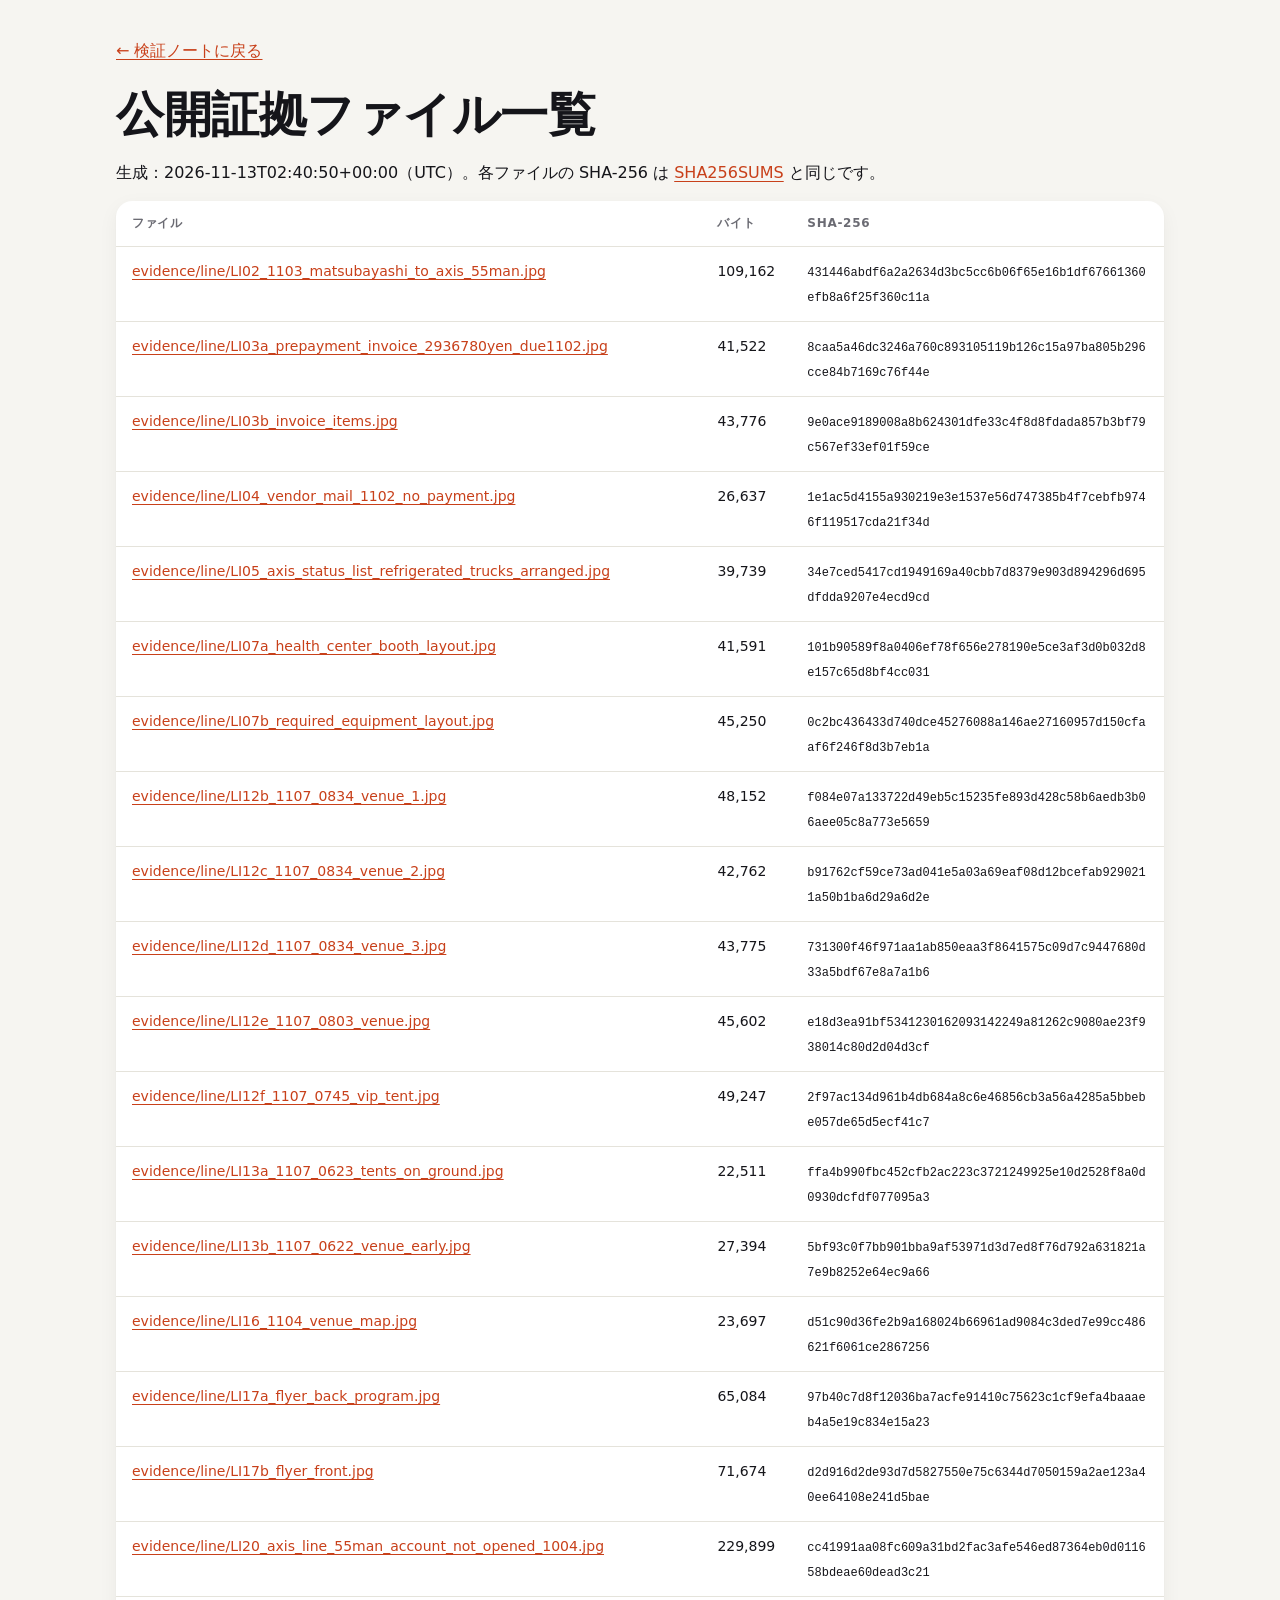
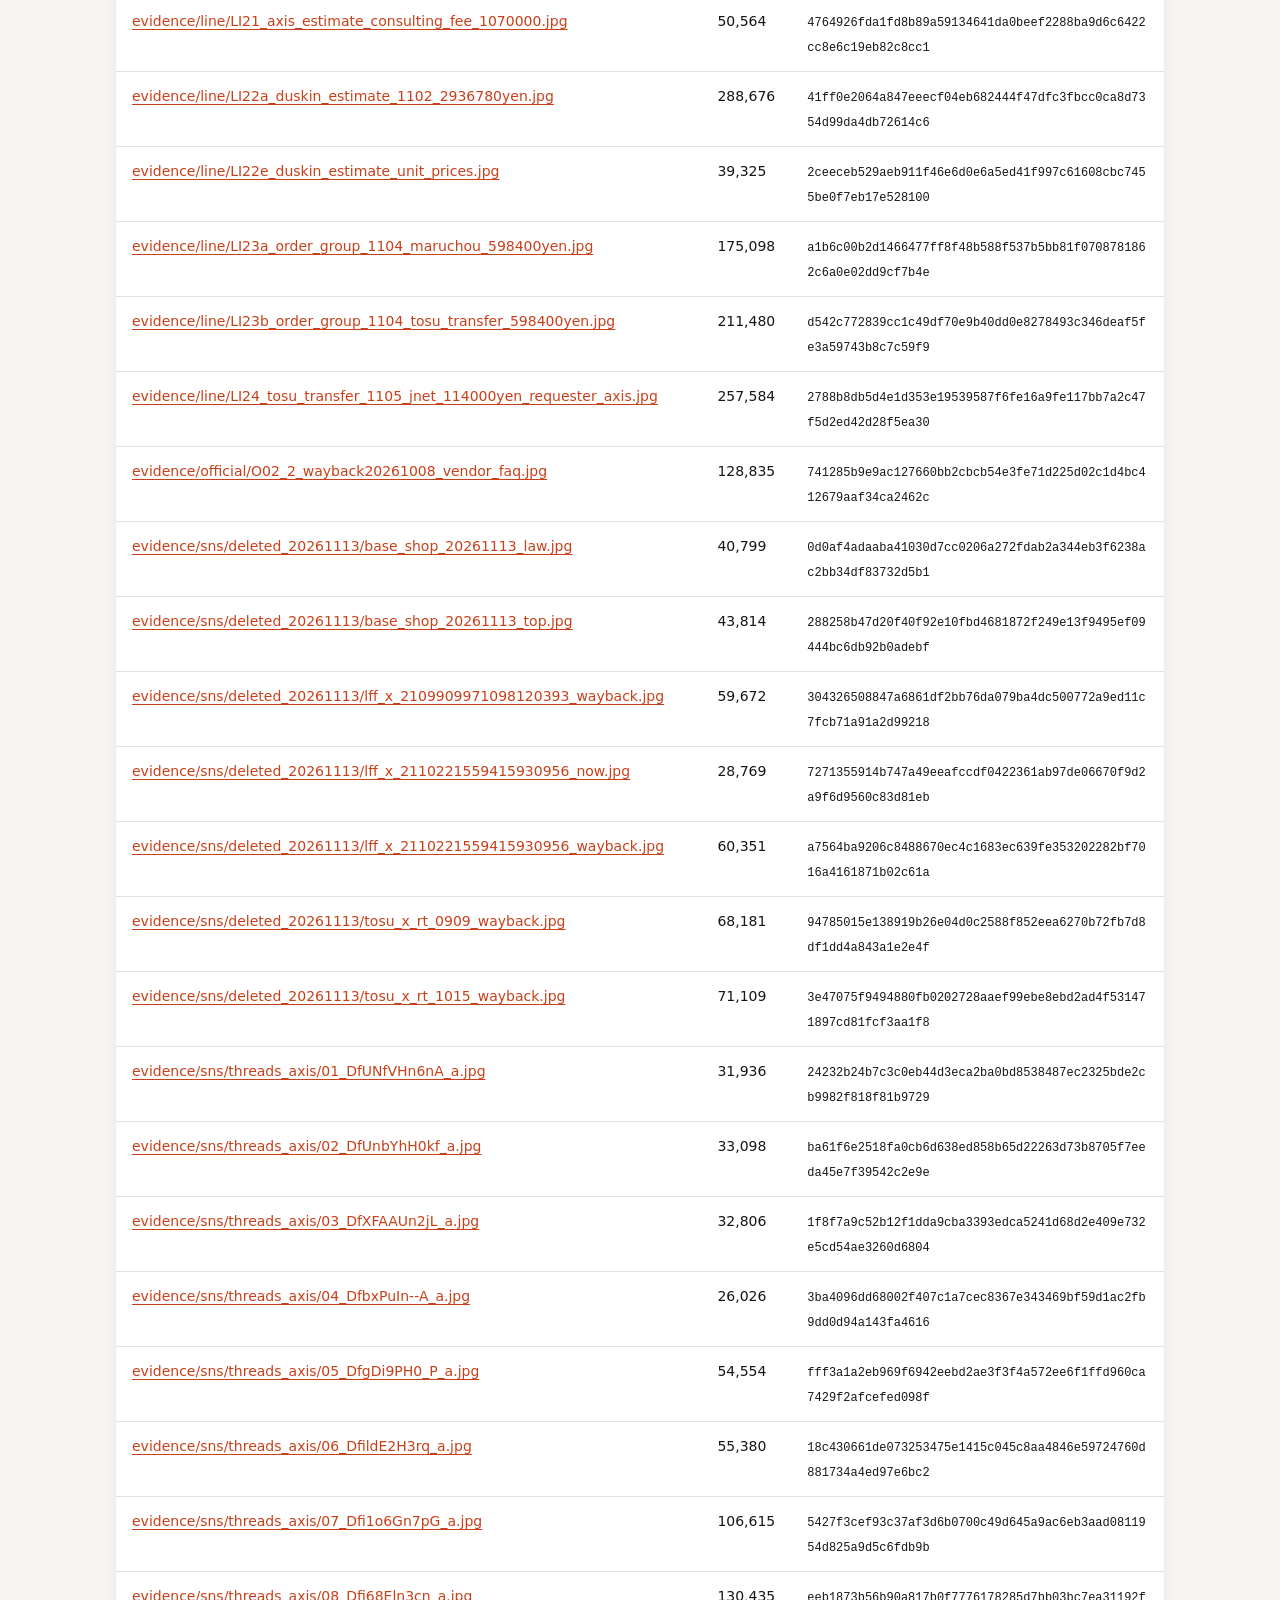
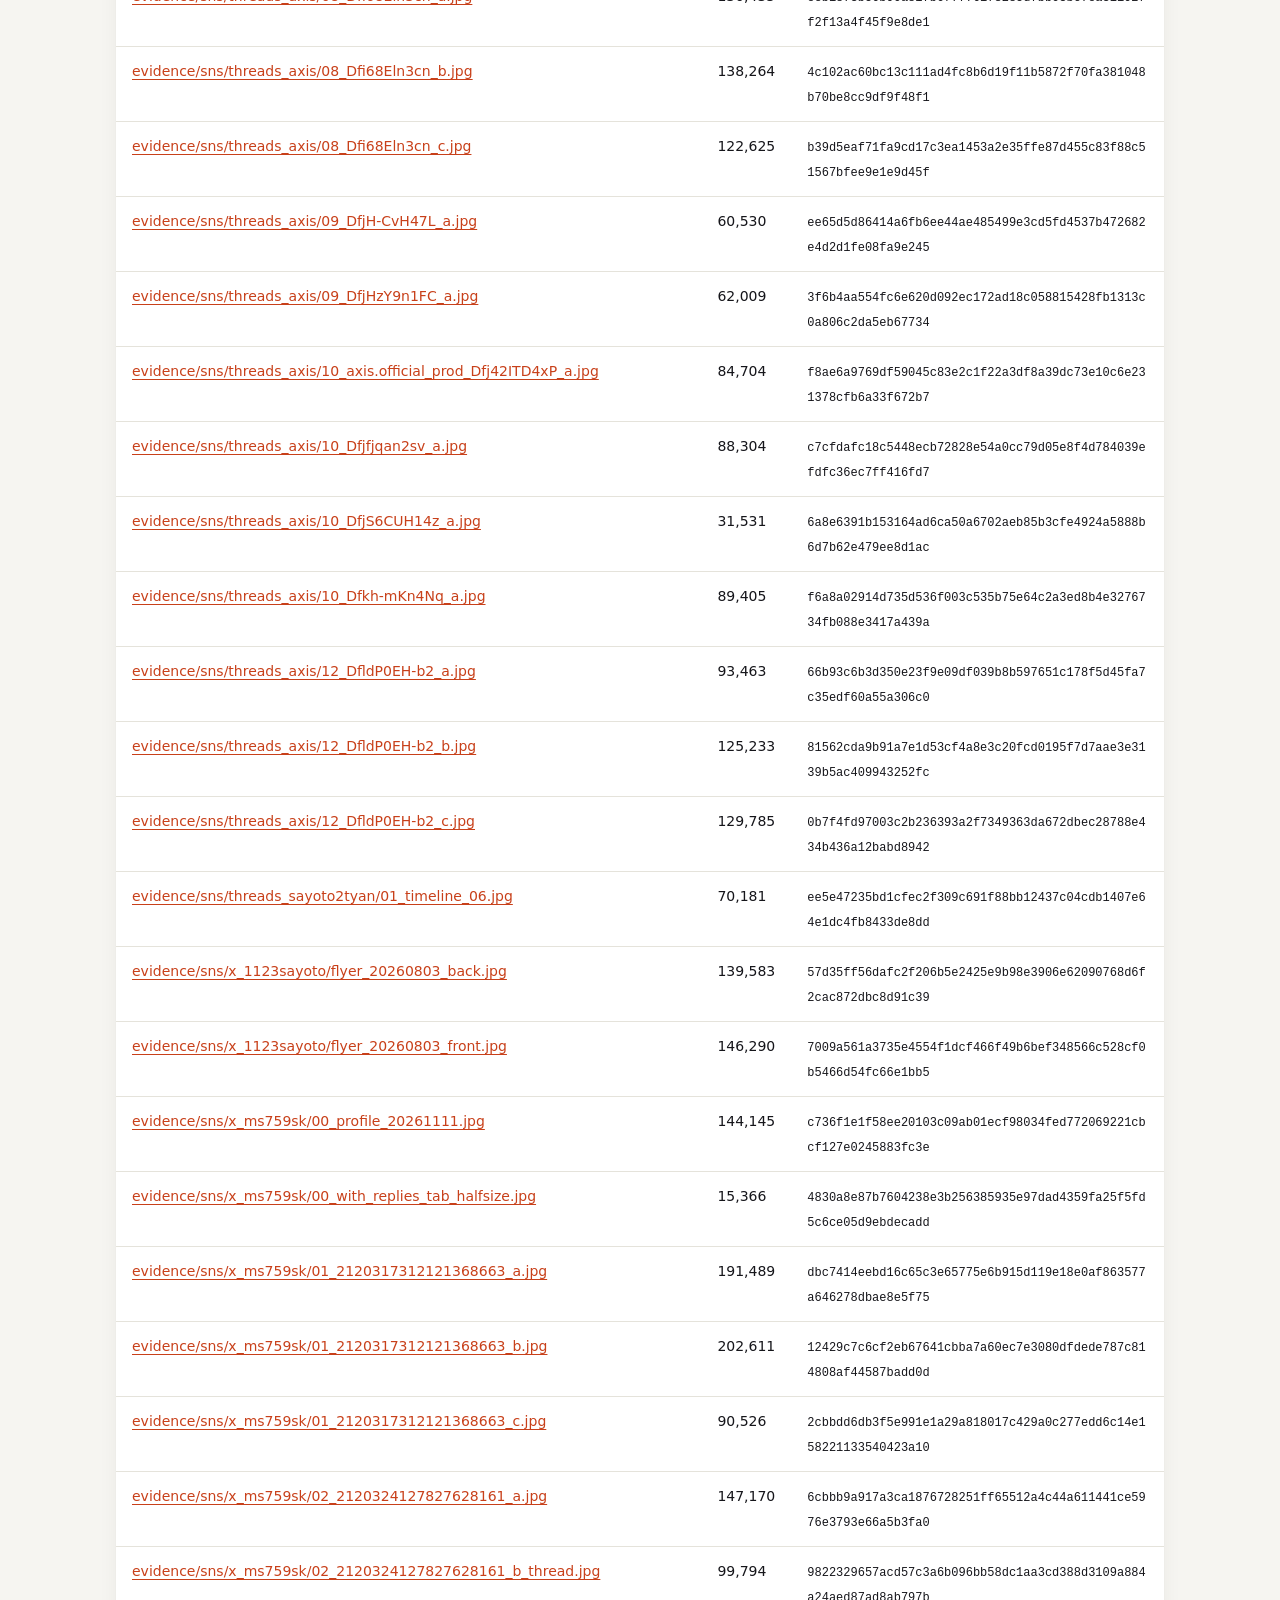
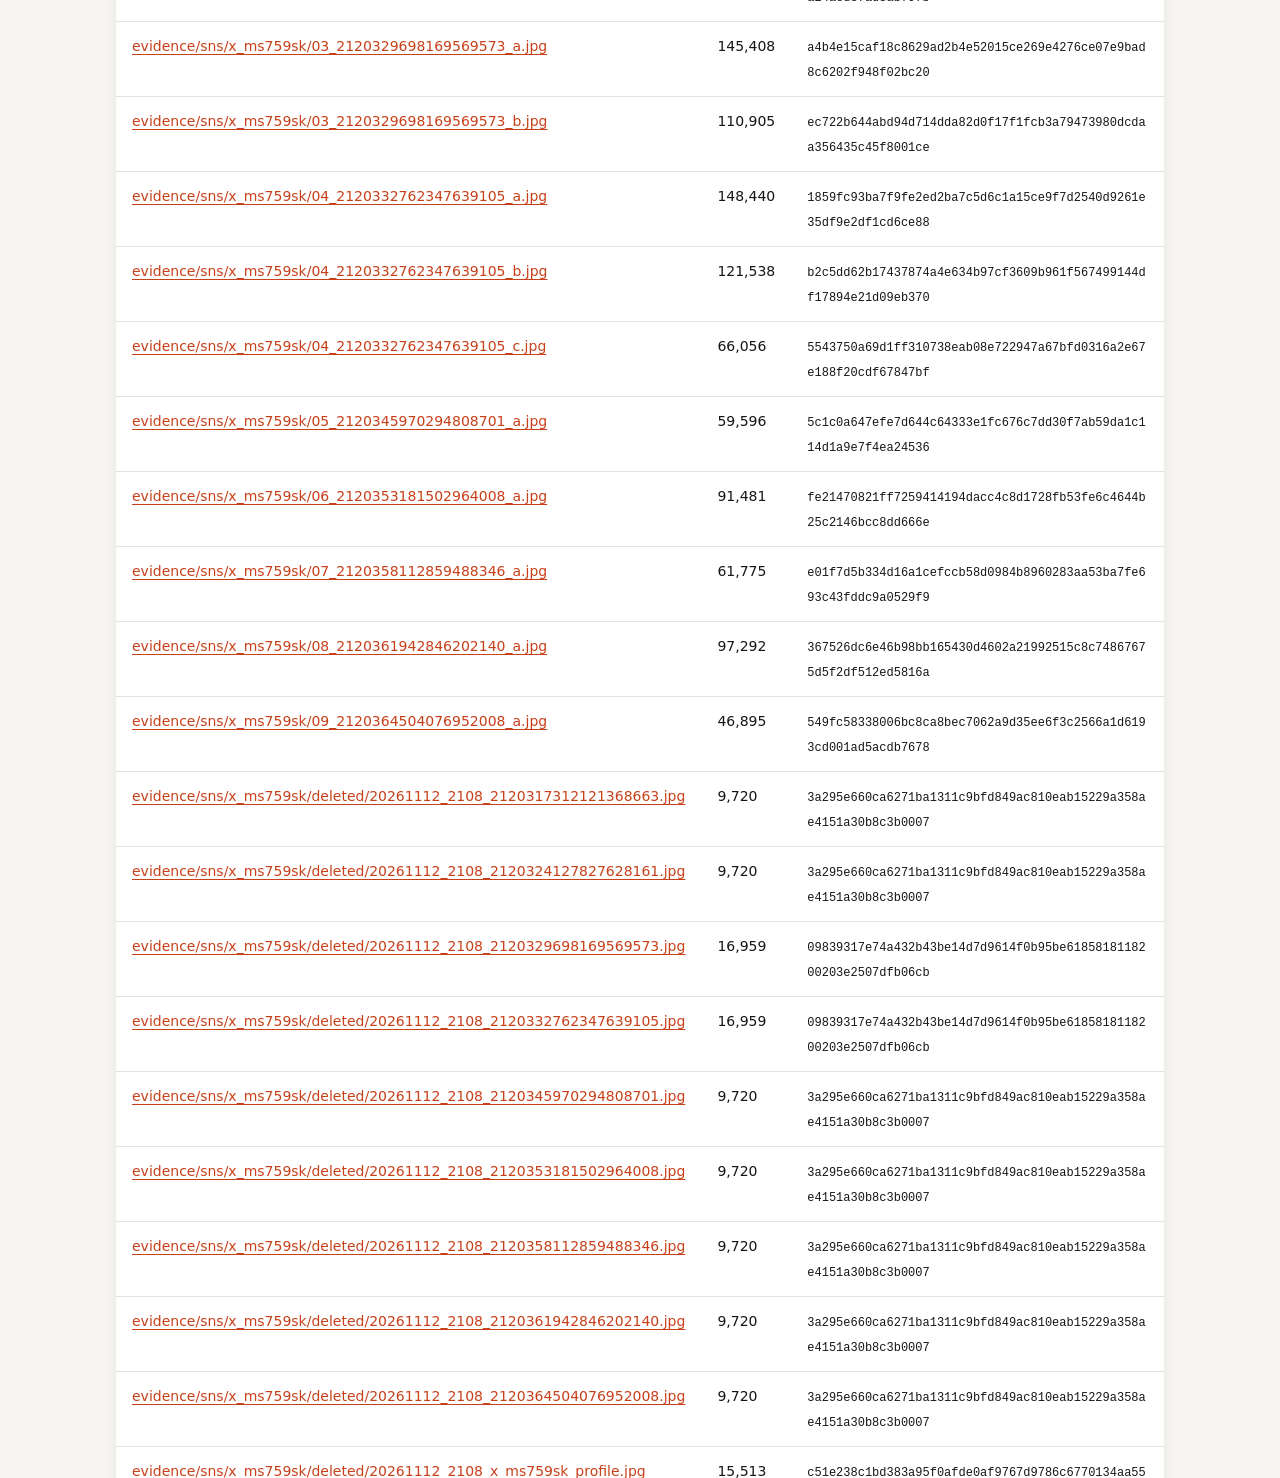
==== commit a11bb2c3: "冒頭に「結局どうなのか」と証拠画像の一覧を追加し、本文を短く - 「結局どうなのか」：結論3行、動かない結論と覆すのに必要なもの、決め手になる資料と結論への影響 - 「証拠画像」：主な画像16枚をサム" ====
--- a/evidence/index.html
+++ b/evidence/index.html
@@ -1 +1 @@
-<!doctype html><html lang="ja"><head><meta charset="utf-8"><script>(function(w,d,s,l,i){w[l]=w[l]||[];w[l].push({'gtm.start':new Date().getTime(),event:'gtm.js'});var f=d.getElementsByTagName(s)[0],j=d.createElement(s),dl=l!='dataLayer'?'&l='+l:'';j.async=true;j.src='https://www.googletagmanager.com/gtm.js?id='+i+dl;f.parentNode.insertBefore(j,f);})(window,document,'script','dataLayer','GTM-5VJ6V8SR');</script><script async src="https://www.googletagmanager.com/gtag/js?id=G-WRLJP6FQFK"></script><script>window.dataLayer=window.dataLayer||[];function gtag(){dataLayer.push(arguments);}gtag('js',new Date());gtag('config','G-WRLJP6FQFK');</script><meta name="viewport" content="width=device-width, initial-scale=1"><meta name="robots" content="noindex"><title>公開証拠ファイル一覧</title><link rel="stylesheet" href="../style.css"></head><body><noscript><iframe src="https://www.googletagmanager.com/ns.html?id=GTM-5VJ6V8SR" height="0" width="0" style="display:none;visibility:hidden"></iframe></noscript><main style="max-width:1080px;margin:0 auto;padding:24px 16px"><p><a href="../index.html">← 検証ノートに戻る</a></p><h1>公開証拠ファイル一覧</h1><p>生成：2026-11-13T02:30:20+00:00（UTC）。各ファイルの SHA-256 は <a href="SHA256SUMS">SHA256SUMS</a> と同じです。</p><div class="tbl"><table><tr><th>ファイル</th><th>バイト</th><th>SHA-256</th></tr><tr><td><a href="line/LI02_1103_matsubayashi_to_axis_55man.jpg">evidence/line/LI02_1103_matsubayashi_to_axis_55man.jpg</a></td><td>109,162</td><td><code>431446abdf6a2a2634d3bc5cc6b06f65e16b1df67661360efb8a6f25f360c11a</code></td></tr><tr><td><a href="line/LI03a_prepayment_invoice_2936780yen_due1102.jpg">evidence/line/LI03a_prepayment_invoice_2936780yen_due1102.jpg</a></td><td>41,522</td><td><code>8caa5a46dc3246a760c893105119b126c15a97ba805b296cce84b7169c76f44e</code></td></tr><tr><td><a href="line/LI03b_invoice_items.jpg">evidence/line/LI03b_invoice_items.jpg</a></td><td>43,776</td><td><code>9e0ace9189008a8b624301dfe33c4f8d8fdada857b3bf79c567ef33ef01f59ce</code></td></tr><tr><td><a href="line/LI04_vendor_mail_1102_no_payment.jpg">evidence/line/LI04_vendor_mail_1102_no_payment.jpg</a></td><td>26,637</td><td><code>1e1ac5d4155a930219e3e1537e56d747385b4f7cebfb9746f119517cda21f34d</code></td></tr><tr><td><a href="line/LI05_axis_status_list_refrigerated_trucks_arranged.jpg">evidence/line/LI05_axis_status_list_refrigerated_trucks_arranged.jpg</a></td><td>39,739</td><td><code>34e7ced5417cd1949169a40cbb7d8379e903d894296d695dfdda9207e4ecd9cd</code></td></tr><tr><td><a href="line/LI07a_health_center_booth_layout.jpg">evidence/line/LI07a_health_center_booth_layout.jpg</a></td><td>41,591</td><td><code>101b90589f8a0406ef78f656e278190e5ce3af3d0b032d8e157c65d8bf4cc031</code></td></tr><tr><td><a href="line/LI07b_required_equipment_layout.jpg">evidence/line/LI07b_required_equipment_layout.jpg</a></td><td>45,250</td><td><code>0c2bc436433d740dce45276088a146ae27160957d150cfaaf6f246f8d3b7eb1a</code></td></tr><tr><td><a href="line/LI12b_1107_0834_venue_1.jpg">evidence/line/LI12b_1107_0834_venue_1.jpg</a></td><td>48,152</td><td><code>f084e07a133722d49eb5c15235fe893d428c58b6aedb3b06aee05c8a773e5659</code></td></tr><tr><td><a href="line/LI12c_1107_0834_venue_2.jpg">evidence/line/LI12c_1107_0834_venue_2.jpg</a></td><td>42,762</td><td><code>b91762cf59ce73ad041e5a03a69eaf08d12bcefab9290211a50b1ba6d29a6d2e</code></td></tr><tr><td><a href="line/LI12d_1107_0834_venue_3.jpg">evidence/line/LI12d_1107_0834_venue_3.jpg</a></td><td>43,775</td><td><code>731300f46f971aa1ab850eaa3f8641575c09d7c9447680d33a5bdf67e8a7a1b6</code></td></tr><tr><td><a href="line/LI12e_1107_0803_venue.jpg">evidence/line/LI12e_1107_0803_venue.jpg</a></td><td>45,602</td><td><code>e18d3ea91bf5341230162093142249a81262c9080ae23f938014c80d2d04d3cf</code></td></tr><tr><td><a href="line/LI12f_1107_0745_vip_tent.jpg">evidence/line/LI12f_1107_0745_vip_tent.jpg</a></td><td>49,247</td><td><code>2f97ac134d961b4db684a8c6e46856cb3a56a4285a5bbebe057de65d5ecf41c7</code></td></tr><tr><td><a href="line/LI13a_1107_0623_tents_on_ground.jpg">evidence/line/LI13a_1107_0623_tents_on_ground.jpg</a></td><td>22,511</td><td><code>ffa4b990fbc452cfb2ac223c3721249925e10d2528f8a0d0930dcfdf077095a3</code></td></tr><tr><td><a href="line/LI13b_1107_0622_venue_early.jpg">evidence/line/LI13b_1107_0622_venue_early.jpg</a></td><td>27,394</td><td><code>5bf93c0f7bb901bba9af53971d3d7ed8f76d792a631821a7e9b8252e64ec9a66</code></td></tr><tr><td><a href="line/LI16_1104_venue_map.jpg">evidence/line/LI16_1104_venue_map.jpg</a></td><td>23,697</td><td><code>d51c90d36fe2b9a168024b66961ad9084c3ded7e99cc486621f6061ce2867256</code></td></tr><tr><td><a href="line/LI17a_flyer_back_program.jpg">evidence/line/LI17a_flyer_back_program.jpg</a></td><td>65,084</td><td><code>97b40c7d8f12036ba7acfe91410c75623c1cf9efa4baaaeb4a5e19c834e15a23</code></td></tr><tr><td><a href="line/LI17b_flyer_front.jpg">evidence/line/LI17b_flyer_front.jpg</a></td><td>71,674</td><td><code>d2d916d2de93d7d5827550e75c6344d7050159a2ae123a40ee64108e241d5bae</code></td></tr><tr><td><a href="line/LI20_axis_line_55man_account_not_opened_1004.jpg">evidence/line/LI20_axis_line_55man_account_not_opened_1004.jpg</a></td><td>229,899</td><td><code>cc41991aa08fc609a31bd2fac3afe546ed87364eb0d011658bdeae60dead3c21</code></td></tr><tr><td><a href="line/LI21_axis_estimate_consulting_fee_1070000.jpg">evidence/line/LI21_axis_estimate_consulting_fee_1070000.jpg</a></td><td>50,564</td><td><code>4764926fda1fd8b89a59134641da0beef2288ba9d6c6422cc8e6c19eb82c8cc1</code></td></tr><tr><td><a href="line/LI22a_duskin_estimate_1102_2936780yen.jpg">evidence/line/LI22a_duskin_estimate_1102_2936780yen.jpg</a></td><td>288,676</td><td><code>41ff0e2064a847eeecf04eb682444f47dfc3fbcc0ca8d7354d99da4db72614c6</code></td></tr><tr><td><a href="line/LI22e_duskin_estimate_unit_prices.jpg">evidence/line/LI22e_duskin_estimate_unit_prices.jpg</a></td><td>39,325</td><td><code>2ceeceb529aeb911f46e6d0e6a5ed41f997c61608cbc7455be0f7eb17e528100</code></td></tr><tr><td><a href="line/LI23a_order_group_1104_maruchou_598400yen.jpg">evidence/line/LI23a_order_group_1104_maruchou_598400yen.jpg</a></td><td>175,098</td><td><code>a1b6c00b2d1466477ff8f48b588f537b5bb81f0708781862c6a0e02dd9cf7b4e</code></td></tr><tr><td><a href="line/LI23b_order_group_1104_tosu_transfer_598400yen.jpg">evidence/line/LI23b_order_group_1104_tosu_transfer_598400yen.jpg</a></td><td>211,480</td><td><code>d542c772839cc1c49df70e9b40dd0e8278493c346deaf5fe3a59743b8c7c59f9</code></td></tr><tr><td><a href="line/LI24_tosu_transfer_1105_jnet_114000yen_requester_axis.jpg">evidence/line/LI24_tosu_transfer_1105_jnet_114000yen_requester_axis.jpg</a></td><td>257,584</td><td><code>2788b8db5d4e1d353e19539587f6fe16a9fe117bb7a2c47f5d2ed42d28f5ea30</code></td></tr><tr><td><a href="official/O02_2_wayback20261008_vendor_faq.jpg">evidence/official/O02_2_wayback20261008_vendor_faq.jpg</a></td><td>128,835</td><td><code>741285b9e9ac127660bb2cbcb54e3fe71d225d02c1d4bc412679aaf34ca2462c</code></td></tr><tr><td><a href="sns/deleted_20261113/base_shop_20261113_law.jpg">evidence/sns/deleted_20261113/base_shop_20261113_law.jpg</a></td><td>40,799</td><td><code>0d0af4adaaba41030d7cc0206a272fdab2a344eb3f6238ac2bb34df83732d5b1</code></td></tr><tr><td><a href="sns/deleted_20261113/base_shop_20261113_top.jpg">evidence/sns/deleted_20261113/base_shop_20261113_top.jpg</a></td><td>43,814</td><td><code>288258b47d20f40f92e10fbd4681872f249e13f9495ef09444bc6db92b0adebf</code></td></tr><tr><td><a href="sns/deleted_20261113/lff_x_2109909971098120393_wayback.jpg">evidence/sns/deleted_20261113/lff_x_2109909971098120393_wayback.jpg</a></td><td>59,672</td><td><code>304326508847a6861df2bb76da079ba4dc500772a9ed11c7fcb71a91a2d99218</code></td></tr><tr><td><a href="sns/deleted_20261113/lff_x_2110221559415930956_now.jpg">evidence/sns/deleted_20261113/lff_x_2110221559415930956_now.jpg</a></td><td>28,769</td><td><code>7271355914b747a49eeafccdf0422361ab97de06670f9d2a9f6d9560c83d81eb</code></td></tr><tr><td><a href="sns/deleted_20261113/lff_x_2110221559415930956_wayback.jpg">evidence/sns/deleted_20261113/lff_x_2110221559415930956_wayback.jpg</a></td><td>60,351</td><td><code>a7564ba9206c8488670ec4c1683ec639fe353202282bf7016a4161871b02c61a</code></td></tr><tr><td><a href="sns/deleted_20261113/tosu_x_rt_0909_wayback.jpg">evidence/sns/deleted_20261113/tosu_x_rt_0909_wayback.jpg</a></td><td>68,181</td><td><code>94785015e138919b26e04d0c2588f852eea6270b72fb7d8df1dd4a843a1e2e4f</code></td></tr><tr><td><a href="sns/deleted_20261113/tosu_x_rt_1015_wayback.jpg">evidence/sns/deleted_20261113/tosu_x_rt_1015_wayback.jpg</a></td><td>71,109</td><td><code>3e47075f9494880fb0202728aaef99ebe8ebd2ad4f531471897cd81fcf3aa1f8</code></td></tr><tr><td><a href="sns/threads_axis/01_DfUNfVHn6nA_a.jpg">evidence/sns/threads_axis/01_DfUNfVHn6nA_a.jpg</a></td><td>31,936</td><td><code>24232b24b7c3c0eb44d3eca2ba0bd8538487ec2325bde2cb9982f818f81b9729</code></td></tr><tr><td><a href="sns/threads_axis/02_DfUnbYhH0kf_a.jpg">evidence/sns/threads_axis/02_DfUnbYhH0kf_a.jpg</a></td><td>33,098</td><td><code>ba61f6e2518fa0cb6d638ed858b65d22263d73b8705f7eeda45e7f39542c2e9e</code></td></tr><tr><td><a href="sns/threads_axis/03_DfXFAAUn2jL_a.jpg">evidence/sns/threads_axis/03_DfXFAAUn2jL_a.jpg</a></td><td>32,806</td><td><code>1f8f7a9c52b12f1dda9cba3393edca5241d68d2e409e732e5cd54ae3260d6804</code></td></tr><tr><td><a href="sns/threads_axis/04_DfbxPuIn--A_a.jpg">evidence/sns/threads_axis/04_DfbxPuIn--A_a.jpg</a></td><td>26,026</td><td><code>3ba4096dd68002f407c1a7cec8367e343469bf59d1ac2fb9dd0d94a143fa4616</code></td></tr><tr><td><a href="sns/threads_axis/05_DfgDi9PH0_P_a.jpg">evidence/sns/threads_axis/05_DfgDi9PH0_P_a.jpg</a></td><td>54,554</td><td><code>fff3a1a2eb969f6942eebd2ae3f3f4a572ee6f1ffd960ca7429f2afcefed098f</code></td></tr><tr><td><a href="sns/threads_axis/06_DfildE2H3rq_a.jpg">evidence/sns/threads_axis/06_DfildE2H3rq_a.jpg</a></td><td>55,380</td><td><code>18c430661de073253475e1415c045c8aa4846e59724760d881734a4ed97e6bc2</code></td></tr><tr><td><a href="sns/threads_axis/07_Dfi1o6Gn7pG_a.jpg">evidence/sns/threads_axis/07_Dfi1o6Gn7pG_a.jpg</a></td><td>106,615</td><td><code>5427f3cef93c37af3d6b0700c49d645a9ac6eb3aad0811954d825a9d5c6fdb9b</code></td></tr><tr><td><a href="sns/threads_axis/08_Dfi68Eln3cn_a.jpg">evidence/sns/threads_axis/08_Dfi68Eln3cn_a.jpg</a></td><td>130,435</td><td><code>eeb1873b56b90a817b0f7776178285d7bb03bc7ea31192ff2f13a4f45f9e8de1</code></td></tr><tr><td><a href="sns/threads_axis/08_Dfi68Eln3cn_b.jpg">evidence/sns/threads_axis/08_Dfi68Eln3cn_b.jpg</a></td><td>138,264</td><td><code>4c102ac60bc13c111ad4fc8b6d19f11b5872f70fa381048b70be8cc9df9f48f1</code></td></tr><tr><td><a href="sns/threads_axis/08_Dfi68Eln3cn_c.jpg">evidence/sns/threads_axis/08_Dfi68Eln3cn_c.jpg</a></td><td>122,625</td><td><code>b39d5eaf71fa9cd17c3ea1453a2e35ffe87d455c83f88c51567bfee9e1e9d45f</code></td></tr><tr><td><a href="sns/threads_axis/09_DfjH-CvH47L_a.jpg">evidence/sns/threads_axis/09_DfjH-CvH47L_a.jpg</a></td><td>60,530</td><td><code>ee65d5d86414a6fb6ee44ae485499e3cd5fd4537b472682e4d2d1fe08fa9e245</code></td></tr><tr><td><a href="sns/threads_axis/09_DfjHzY9n1FC_a.jpg">evidence/sns/threads_axis/09_DfjHzY9n1FC_a.jpg</a></td><td>62,009</td><td><code>3f6b4aa554fc6e620d092ec172ad18c058815428fb1313c0a806c2da5eb67734</code></td></tr><tr><td><a href="sns/threads_axis/10_axis.official_prod_Dfj42ITD4xP_a.jpg">evidence/sns/threads_axis/10_axis.official_prod_Dfj42ITD4xP_a.jpg</a></td><td>84,704</td><td><code>f8ae6a9769df59045c83e2c1f22a3df8a39dc73e10c6e231378cfb6a33f672b7</code></td></tr><tr><td><a href="sns/threads_axis/10_Dfjfjqan2sv_a.jpg">evidence/sns/threads_axis/10_Dfjfjqan2sv_a.jpg</a></td><td>88,304</td><td><code>c7cfdafc18c5448ecb72828e54a0cc79d05e8f4d784039efdfc36ec7ff416fd7</code></td></tr><tr><td><a href="sns/threads_axis/10_DfjS6CUH14z_a.jpg">evidence/sns/threads_axis/10_DfjS6CUH14z_a.jpg</a></td><td>31,531</td><td><code>6a8e6391b153164ad6ca50a6702aeb85b3cfe4924a5888b6d7b62e479ee8d1ac</code></td></tr><tr><td><a href="sns/threads_axis/10_Dfkh-mKn4Nq_a.jpg">evidence/sns/threads_axis/10_Dfkh-mKn4Nq_a.jpg</a></td><td>89,405</td><td><code>f6a8a02914d735d536f003c535b75e64c2a3ed8b4e3276734fb088e3417a439a</code></td></tr><tr><td><a href="sns/threads_axis/12_DfldP0EH-b2_a.jpg">evidence/sns/threads_axis/12_DfldP0EH-b2_a.jpg</a></td><td>93,463</td><td><code>66b93c6b3d350e23f9e09df039b8b597651c178f5d45fa7c35edf60a55a306c0</code></td></tr><tr><td><a href="sns/threads_axis/12_DfldP0EH-b2_b.jpg">evidence/sns/threads_axis/12_DfldP0EH-b2_b.jpg</a></td><td>125,233</td><td><code>81562cda9b91a7e1d53cf4a8e3c20fcd0195f7d7aae3e3139b5ac409943252fc</code></td></tr><tr><td><a href="sns/threads_axis/12_DfldP0EH-b2_c.jpg">evidence/sns/threads_axis/12_DfldP0EH-b2_c.jpg</a></td><td>129,785</td><td><code>0b7f4fd97003c2b236393a2f7349363da672dbec28788e434b436a12babd8942</code></td></tr><tr><td><a href="sns/threads_sayoto2tyan/01_timeline_06.jpg">evidence/sns/threads_sayoto2tyan/01_timeline_06.jpg</a></td><td>70,181</td><td><code>ee5e47235bd1cfec2f309c691f88bb12437c04cdb1407e64e1dc4fb8433de8dd</code></td></tr><tr><td><a href="sns/x_1123sayoto/flyer_20260803_back.jpg">evidence/sns/x_1123sayoto/flyer_20260803_back.jpg</a></td><td>139,583</td><td><code>57d35ff56dafc2f206b5e2425e9b98e3906e62090768d6f2cac872dbc8d91c39</code></td></tr><tr><td><a href="sns/x_1123sayoto/flyer_20260803_front.jpg">evidence/sns/x_1123sayoto/flyer_20260803_front.jpg</a></td><td>146,290</td><td><code>7009a561a3735e4554f1dcf466f49b6bef348566c528cf0b5466d54fc66e1bb5</code></td></tr><tr><td><a href="sns/x_ms759sk/00_profile_20261111.jpg">evidence/sns/x_ms759sk/00_profile_20261111.jpg</a></td><td>144,145</td><td><code>c736f1e1f58ee20103c09ab01ecf98034fed772069221cbcf127e0245883fc3e</code></td></tr><tr><td><a href="sns/x_ms759sk/00_with_replies_tab_halfsize.jpg">evidence/sns/x_ms759sk/00_with_replies_tab_halfsize.jpg</a></td><td>15,366</td><td><code>4830a8e87b7604238e3b256385935e97dad4359fa25f5fd5c6ce05d9ebdecadd</code></td></tr><tr><td><a href="sns/x_ms759sk/01_2120317312121368663_a.jpg">evidence/sns/x_ms759sk/01_2120317312121368663_a.jpg</a></td><td>191,489</td><td><code>dbc7414eebd16c65c3e65775e6b915d119e18e0af863577a646278dbae8e5f75</code></td></tr><tr><td><a href="sns/x_ms759sk/01_2120317312121368663_b.jpg">evidence/sns/x_ms759sk/01_2120317312121368663_b.jpg</a></td><td>202,611</td><td><code>12429c7c6cf2eb67641cbba7a60ec7e3080dfdede787c814808af44587badd0d</code></td></tr><tr><td><a href="sns/x_ms759sk/01_2120317312121368663_c.jpg">evidence/sns/x_ms759sk/01_2120317312121368663_c.jpg</a></td><td>90,526</td><td><code>2cbbdd6db3f5e991e1a29a818017c429a0c277edd6c14e158221133540423a10</code></td></tr><tr><td><a href="sns/x_ms759sk/02_2120324127827628161_a.jpg">evidence/sns/x_ms759sk/02_2120324127827628161_a.jpg</a></td><td>147,170</td><td><code>6cbbb9a917a3ca1876728251ff65512a4c44a611441ce5976e3793e66a5b3fa0</code></td></tr><tr><td><a href="sns/x_ms759sk/02_2120324127827628161_b_thread.jpg">evidence/sns/x_ms759sk/02_2120324127827628161_b_thread.jpg</a></td><td>99,794</td><td><code>9822329657acd57c3a6b096bb58dc1aa3cd388d3109a884a24aed87ad8ab797b</code></td></tr><tr><td><a href="sns/x_ms759sk/03_2120329698169569573_a.jpg">evidence/sns/x_ms759sk/03_2120329698169569573_a.jpg</a></td><td>145,408</td><td><code>a4b4e15caf18c8629ad2b4e52015ce269e4276ce07e9bad8c6202f948f02bc20</code></td></tr><tr><td><a href="sns/x_ms759sk/03_2120329698169569573_b.jpg">evidence/sns/x_ms759sk/03_2120329698169569573_b.jpg</a></td><td>110,905</td><td><code>ec722b644abd94d714dda82d0f17f1fcb3a79473980dcdaa356435c45f8001ce</code></td></tr><tr><td><a href="sns/x_ms759sk/04_2120332762347639105_a.jpg">evidence/sns/x_ms759sk/04_2120332762347639105_a.jpg</a></td><td>148,440</td><td><code>1859fc93ba7f9fe2ed2ba7c5d6c1a15ce9f7d2540d9261e35df9e2df1cd6ce88</code></td></tr><tr><td><a href="sns/x_ms759sk/04_2120332762347639105_b.jpg">evidence/sns/x_ms759sk/04_2120332762347639105_b.jpg</a></td><td>121,538</td><td><code>b2c5dd62b17437874a4e634b97cf3609b961f567499144df17894e21d09eb370</code></td></tr><tr><td><a href="sns/x_ms759sk/04_2120332762347639105_c.jpg">evidence/sns/x_ms759sk/04_2120332762347639105_c.jpg</a></td><td>66,056</td><td><code>5543750a69d1ff310738eab08e722947a67bfd0316a2e67e188f20cdf67847bf</code></td></tr><tr><td><a href="sns/x_ms759sk/05_2120345970294808701_a.jpg">evidence/sns/x_ms759sk/05_2120345970294808701_a.jpg</a></td><td>59,596</td><td><code>5c1c0a647efe7d644c64333e1fc676c7dd30f7ab59da1c114d1a9e7f4ea24536</code></td></tr><tr><td><a href="sns/x_ms759sk/06_2120353181502964008_a.jpg">evidence/sns/x_ms759sk/06_2120353181502964008_a.jpg</a></td><td>91,481</td><td><code>fe21470821ff7259414194dacc4c8d1728fb53fe6c4644b25c2146bcc8dd666e</code></td></tr><tr><td><a href="sns/x_ms759sk/07_2120358112859488346_a.jpg">evidence/sns/x_ms759sk/07_2120358112859488346_a.jpg</a></td><td>61,775</td><td><code>e01f7d5b334d16a1cefccb58d0984b8960283aa53ba7fe693c43fddc9a0529f9</code></td></tr><tr><td><a href="sns/x_ms759sk/08_2120361942846202140_a.jpg">evidence/sns/x_ms759sk/08_2120361942846202140_a.jpg</a></td><td>97,292</td><td><code>367526dc6e46b98bb165430d4602a21992515c8c74867675d5f2df512ed5816a</code></td></tr><tr><td><a href="sns/x_ms759sk/09_2120364504076952008_a.jpg">evidence/sns/x_ms759sk/09_2120364504076952008_a.jpg</a></td><td>46,895</td><td><code>549fc58338006bc8ca8bec7062a9d35ee6f3c2566a1d6193cd001ad5acdb7678</code></td></tr><tr><td><a href="sns/x_ms759sk/deleted/20261112_2108_2120317312121368663.jpg">evidence/sns/x_ms759sk/deleted/20261112_2108_2120317312121368663.jpg</a></td><td>9,720</td><td><code>3a295e660ca6271ba1311c9bfd849ac810eab15229a358ae4151a30b8c3b0007</code></td></tr><tr><td><a href="sns/x_ms759sk/deleted/20261112_2108_2120324127827628161.jpg">evidence/sns/x_ms759sk/deleted/20261112_2108_2120324127827628161.jpg</a></td><td>9,720</td><td><code>3a295e660ca6271ba1311c9bfd849ac810eab15229a358ae4151a30b8c3b0007</code></td></tr><tr><td><a href="sns/x_ms759sk/deleted/20261112_2108_2120329698169569573.jpg">evidence/sns/x_ms759sk/deleted/20261112_2108_2120329698169569573.jpg</a></td><td>16,959</td><td><code>09839317e74a432b43be14d7d9614f0b95be6185818118200203e2507dfb06cb</code></td></tr><tr><td><a href="sns/x_ms759sk/deleted/20261112_2108_2120332762347639105.jpg">evidence/sns/x_ms759sk/deleted/20261112_2108_2120332762347639105.jpg</a></td><td>16,959</td><td><code>09839317e74a432b43be14d7d9614f0b95be6185818118200203e2507dfb06cb</code></td></tr><tr><td><a href="sns/x_ms759sk/deleted/20261112_2108_2120345970294808701.jpg">evidence/sns/x_ms759sk/deleted/20261112_2108_2120345970294808701.jpg</a></td><td>9,720</td><td><code>3a295e660ca6271ba1311c9bfd849ac810eab15229a358ae4151a30b8c3b0007</code></td></tr><tr><td><a href="sns/x_ms759sk/deleted/20261112_2108_2120353181502964008.jpg">evidence/sns/x_ms759sk/deleted/20261112_2108_2120353181502964008.jpg</a></td><td>9,720</td><td><code>3a295e660ca6271ba1311c9bfd849ac810eab15229a358ae4151a30b8c3b0007</code></td></tr><tr><td><a href="sns/x_ms759sk/deleted/20261112_2108_2120358112859488346.jpg">evidence/sns/x_ms759sk/deleted/20261112_2108_2120358112859488346.jpg</a></td><td>9,720</td><td><code>3a295e660ca6271ba1311c9bfd849ac810eab15229a358ae4151a30b8c3b0007</code></td></tr><tr><td><a href="sns/x_ms759sk/deleted/20261112_2108_2120361942846202140.jpg">evidence/sns/x_ms759sk/deleted/20261112_2108_2120361942846202140.jpg</a></td><td>9,720</td><td><code>3a295e660ca6271ba1311c9bfd849ac810eab15229a358ae4151a30b8c3b0007</code></td></tr><tr><td><a href="sns/x_ms759sk/deleted/20261112_2108_2120364504076952008.jpg">evidence/sns/x_ms759sk/deleted/20261112_2108_2120364504076952008.jpg</a></td><td>9,720</td><td><code>3a295e660ca6271ba1311c9bfd849ac810eab15229a358ae4151a30b8c3b0007</code></td></tr><tr><td><a href="sns/x_ms759sk/deleted/20261112_2108_x_ms759sk_profile.jpg">evidence/sns/x_ms759sk/deleted/20261112_2108_x_ms759sk_profile.jpg</a></td><td>15,513</td><td><code>c51e238c1bd383a95f0afde0af9767d9786c6770134aa55e31b588626c71cf3f</code></td></tr></table></div></main></body></html>+<!doctype html><html lang="ja"><head><meta charset="utf-8"><script>(function(w,d,s,l,i){w[l]=w[l]||[];w[l].push({'gtm.start':new Date().getTime(),event:'gtm.js'});var f=d.getElementsByTagName(s)[0],j=d.createElement(s),dl=l!='dataLayer'?'&l='+l:'';j.async=true;j.src='https://www.googletagmanager.com/gtm.js?id='+i+dl;f.parentNode.insertBefore(j,f);})(window,document,'script','dataLayer','GTM-5VJ6V8SR');</script><script async src="https://www.googletagmanager.com/gtag/js?id=G-WRLJP6FQFK"></script><script>window.dataLayer=window.dataLayer||[];function gtag(){dataLayer.push(arguments);}gtag('js',new Date());gtag('config','G-WRLJP6FQFK');</script><meta name="viewport" content="width=device-width, initial-scale=1"><meta name="robots" content="noindex"><title>公開証拠ファイル一覧</title><link rel="stylesheet" href="../style.css"></head><body><noscript><iframe src="https://www.googletagmanager.com/ns.html?id=GTM-5VJ6V8SR" height="0" width="0" style="display:none;visibility:hidden"></iframe></noscript><main style="max-width:1080px;margin:0 auto;padding:24px 16px"><p><a href="../index.html">← 検証ノートに戻る</a></p><h1>公開証拠ファイル一覧</h1><p>生成：2026-11-13T02:40:50+00:00（UTC）。各ファイルの SHA-256 は <a href="SHA256SUMS">SHA256SUMS</a> と同じです。</p><div class="tbl"><table><tr><th>ファイル</th><th>バイト</th><th>SHA-256</th></tr><tr><td><a href="line/LI02_1103_matsubayashi_to_axis_55man.jpg">evidence/line/LI02_1103_matsubayashi_to_axis_55man.jpg</a></td><td>109,162</td><td><code>431446abdf6a2a2634d3bc5cc6b06f65e16b1df67661360efb8a6f25f360c11a</code></td></tr><tr><td><a href="line/LI03a_prepayment_invoice_2936780yen_due1102.jpg">evidence/line/LI03a_prepayment_invoice_2936780yen_due1102.jpg</a></td><td>41,522</td><td><code>8caa5a46dc3246a760c893105119b126c15a97ba805b296cce84b7169c76f44e</code></td></tr><tr><td><a href="line/LI03b_invoice_items.jpg">evidence/line/LI03b_invoice_items.jpg</a></td><td>43,776</td><td><code>9e0ace9189008a8b624301dfe33c4f8d8fdada857b3bf79c567ef33ef01f59ce</code></td></tr><tr><td><a href="line/LI04_vendor_mail_1102_no_payment.jpg">evidence/line/LI04_vendor_mail_1102_no_payment.jpg</a></td><td>26,637</td><td><code>1e1ac5d4155a930219e3e1537e56d747385b4f7cebfb9746f119517cda21f34d</code></td></tr><tr><td><a href="line/LI05_axis_status_list_refrigerated_trucks_arranged.jpg">evidence/line/LI05_axis_status_list_refrigerated_trucks_arranged.jpg</a></td><td>39,739</td><td><code>34e7ced5417cd1949169a40cbb7d8379e903d894296d695dfdda9207e4ecd9cd</code></td></tr><tr><td><a href="line/LI07a_health_center_booth_layout.jpg">evidence/line/LI07a_health_center_booth_layout.jpg</a></td><td>41,591</td><td><code>101b90589f8a0406ef78f656e278190e5ce3af3d0b032d8e157c65d8bf4cc031</code></td></tr><tr><td><a href="line/LI07b_required_equipment_layout.jpg">evidence/line/LI07b_required_equipment_layout.jpg</a></td><td>45,250</td><td><code>0c2bc436433d740dce45276088a146ae27160957d150cfaaf6f246f8d3b7eb1a</code></td></tr><tr><td><a href="line/LI12b_1107_0834_venue_1.jpg">evidence/line/LI12b_1107_0834_venue_1.jpg</a></td><td>48,152</td><td><code>f084e07a133722d49eb5c15235fe893d428c58b6aedb3b06aee05c8a773e5659</code></td></tr><tr><td><a href="line/LI12c_1107_0834_venue_2.jpg">evidence/line/LI12c_1107_0834_venue_2.jpg</a></td><td>42,762</td><td><code>b91762cf59ce73ad041e5a03a69eaf08d12bcefab9290211a50b1ba6d29a6d2e</code></td></tr><tr><td><a href="line/LI12d_1107_0834_venue_3.jpg">evidence/line/LI12d_1107_0834_venue_3.jpg</a></td><td>43,775</td><td><code>731300f46f971aa1ab850eaa3f8641575c09d7c9447680d33a5bdf67e8a7a1b6</code></td></tr><tr><td><a href="line/LI12e_1107_0803_venue.jpg">evidence/line/LI12e_1107_0803_venue.jpg</a></td><td>45,602</td><td><code>e18d3ea91bf5341230162093142249a81262c9080ae23f938014c80d2d04d3cf</code></td></tr><tr><td><a href="line/LI12f_1107_0745_vip_tent.jpg">evidence/line/LI12f_1107_0745_vip_tent.jpg</a></td><td>49,247</td><td><code>2f97ac134d961b4db684a8c6e46856cb3a56a4285a5bbebe057de65d5ecf41c7</code></td></tr><tr><td><a href="line/LI13a_1107_0623_tents_on_ground.jpg">evidence/line/LI13a_1107_0623_tents_on_ground.jpg</a></td><td>22,511</td><td><code>ffa4b990fbc452cfb2ac223c3721249925e10d2528f8a0d0930dcfdf077095a3</code></td></tr><tr><td><a href="line/LI13b_1107_0622_venue_early.jpg">evidence/line/LI13b_1107_0622_venue_early.jpg</a></td><td>27,394</td><td><code>5bf93c0f7bb901bba9af53971d3d7ed8f76d792a631821a7e9b8252e64ec9a66</code></td></tr><tr><td><a href="line/LI16_1104_venue_map.jpg">evidence/line/LI16_1104_venue_map.jpg</a></td><td>23,697</td><td><code>d51c90d36fe2b9a168024b66961ad9084c3ded7e99cc486621f6061ce2867256</code></td></tr><tr><td><a href="line/LI17a_flyer_back_program.jpg">evidence/line/LI17a_flyer_back_program.jpg</a></td><td>65,084</td><td><code>97b40c7d8f12036ba7acfe91410c75623c1cf9efa4baaaeb4a5e19c834e15a23</code></td></tr><tr><td><a href="line/LI17b_flyer_front.jpg">evidence/line/LI17b_flyer_front.jpg</a></td><td>71,674</td><td><code>d2d916d2de93d7d5827550e75c6344d7050159a2ae123a40ee64108e241d5bae</code></td></tr><tr><td><a href="line/LI20_axis_line_55man_account_not_opened_1004.jpg">evidence/line/LI20_axis_line_55man_account_not_opened_1004.jpg</a></td><td>229,899</td><td><code>cc41991aa08fc609a31bd2fac3afe546ed87364eb0d011658bdeae60dead3c21</code></td></tr><tr><td><a href="line/LI21_axis_estimate_consulting_fee_1070000.jpg">evidence/line/LI21_axis_estimate_consulting_fee_1070000.jpg</a></td><td>50,564</td><td><code>4764926fda1fd8b89a59134641da0beef2288ba9d6c6422cc8e6c19eb82c8cc1</code></td></tr><tr><td><a href="line/LI22a_duskin_estimate_1102_2936780yen.jpg">evidence/line/LI22a_duskin_estimate_1102_2936780yen.jpg</a></td><td>288,676</td><td><code>41ff0e2064a847eeecf04eb682444f47dfc3fbcc0ca8d7354d99da4db72614c6</code></td></tr><tr><td><a href="line/LI22e_duskin_estimate_unit_prices.jpg">evidence/line/LI22e_duskin_estimate_unit_prices.jpg</a></td><td>39,325</td><td><code>2ceeceb529aeb911f46e6d0e6a5ed41f997c61608cbc7455be0f7eb17e528100</code></td></tr><tr><td><a href="line/LI23a_order_group_1104_maruchou_598400yen.jpg">evidence/line/LI23a_order_group_1104_maruchou_598400yen.jpg</a></td><td>175,098</td><td><code>a1b6c00b2d1466477ff8f48b588f537b5bb81f0708781862c6a0e02dd9cf7b4e</code></td></tr><tr><td><a href="line/LI23b_order_group_1104_tosu_transfer_598400yen.jpg">evidence/line/LI23b_order_group_1104_tosu_transfer_598400yen.jpg</a></td><td>211,480</td><td><code>d542c772839cc1c49df70e9b40dd0e8278493c346deaf5fe3a59743b8c7c59f9</code></td></tr><tr><td><a href="line/LI24_tosu_transfer_1105_jnet_114000yen_requester_axis.jpg">evidence/line/LI24_tosu_transfer_1105_jnet_114000yen_requester_axis.jpg</a></td><td>257,584</td><td><code>2788b8db5d4e1d353e19539587f6fe16a9fe117bb7a2c47f5d2ed42d28f5ea30</code></td></tr><tr><td><a href="official/O02_2_wayback20261008_vendor_faq.jpg">evidence/official/O02_2_wayback20261008_vendor_faq.jpg</a></td><td>128,835</td><td><code>741285b9e9ac127660bb2cbcb54e3fe71d225d02c1d4bc412679aaf34ca2462c</code></td></tr><tr><td><a href="sns/deleted_20261113/base_shop_20261113_law.jpg">evidence/sns/deleted_20261113/base_shop_20261113_law.jpg</a></td><td>40,799</td><td><code>0d0af4adaaba41030d7cc0206a272fdab2a344eb3f6238ac2bb34df83732d5b1</code></td></tr><tr><td><a href="sns/deleted_20261113/base_shop_20261113_top.jpg">evidence/sns/deleted_20261113/base_shop_20261113_top.jpg</a></td><td>43,814</td><td><code>288258b47d20f40f92e10fbd4681872f249e13f9495ef09444bc6db92b0adebf</code></td></tr><tr><td><a href="sns/deleted_20261113/lff_x_2109909971098120393_wayback.jpg">evidence/sns/deleted_20261113/lff_x_2109909971098120393_wayback.jpg</a></td><td>59,672</td><td><code>304326508847a6861df2bb76da079ba4dc500772a9ed11c7fcb71a91a2d99218</code></td></tr><tr><td><a href="sns/deleted_20261113/lff_x_2110221559415930956_now.jpg">evidence/sns/deleted_20261113/lff_x_2110221559415930956_now.jpg</a></td><td>28,769</td><td><code>7271355914b747a49eeafccdf0422361ab97de06670f9d2a9f6d9560c83d81eb</code></td></tr><tr><td><a href="sns/deleted_20261113/lff_x_2110221559415930956_wayback.jpg">evidence/sns/deleted_20261113/lff_x_2110221559415930956_wayback.jpg</a></td><td>60,351</td><td><code>a7564ba9206c8488670ec4c1683ec639fe353202282bf7016a4161871b02c61a</code></td></tr><tr><td><a href="sns/deleted_20261113/tosu_x_rt_0909_wayback.jpg">evidence/sns/deleted_20261113/tosu_x_rt_0909_wayback.jpg</a></td><td>68,181</td><td><code>94785015e138919b26e04d0c2588f852eea6270b72fb7d8df1dd4a843a1e2e4f</code></td></tr><tr><td><a href="sns/deleted_20261113/tosu_x_rt_1015_wayback.jpg">evidence/sns/deleted_20261113/tosu_x_rt_1015_wayback.jpg</a></td><td>71,109</td><td><code>3e47075f9494880fb0202728aaef99ebe8ebd2ad4f531471897cd81fcf3aa1f8</code></td></tr><tr><td><a href="sns/threads_axis/01_DfUNfVHn6nA_a.jpg">evidence/sns/threads_axis/01_DfUNfVHn6nA_a.jpg</a></td><td>31,936</td><td><code>24232b24b7c3c0eb44d3eca2ba0bd8538487ec2325bde2cb9982f818f81b9729</code></td></tr><tr><td><a href="sns/threads_axis/02_DfUnbYhH0kf_a.jpg">evidence/sns/threads_axis/02_DfUnbYhH0kf_a.jpg</a></td><td>33,098</td><td><code>ba61f6e2518fa0cb6d638ed858b65d22263d73b8705f7eeda45e7f39542c2e9e</code></td></tr><tr><td><a href="sns/threads_axis/03_DfXFAAUn2jL_a.jpg">evidence/sns/threads_axis/03_DfXFAAUn2jL_a.jpg</a></td><td>32,806</td><td><code>1f8f7a9c52b12f1dda9cba3393edca5241d68d2e409e732e5cd54ae3260d6804</code></td></tr><tr><td><a href="sns/threads_axis/04_DfbxPuIn--A_a.jpg">evidence/sns/threads_axis/04_DfbxPuIn--A_a.jpg</a></td><td>26,026</td><td><code>3ba4096dd68002f407c1a7cec8367e343469bf59d1ac2fb9dd0d94a143fa4616</code></td></tr><tr><td><a href="sns/threads_axis/05_DfgDi9PH0_P_a.jpg">evidence/sns/threads_axis/05_DfgDi9PH0_P_a.jpg</a></td><td>54,554</td><td><code>fff3a1a2eb969f6942eebd2ae3f3f4a572ee6f1ffd960ca7429f2afcefed098f</code></td></tr><tr><td><a href="sns/threads_axis/06_DfildE2H3rq_a.jpg">evidence/sns/threads_axis/06_DfildE2H3rq_a.jpg</a></td><td>55,380</td><td><code>18c430661de073253475e1415c045c8aa4846e59724760d881734a4ed97e6bc2</code></td></tr><tr><td><a href="sns/threads_axis/07_Dfi1o6Gn7pG_a.jpg">evidence/sns/threads_axis/07_Dfi1o6Gn7pG_a.jpg</a></td><td>106,615</td><td><code>5427f3cef93c37af3d6b0700c49d645a9ac6eb3aad0811954d825a9d5c6fdb9b</code></td></tr><tr><td><a href="sns/threads_axis/08_Dfi68Eln3cn_a.jpg">evidence/sns/threads_axis/08_Dfi68Eln3cn_a.jpg</a></td><td>130,435</td><td><code>eeb1873b56b90a817b0f7776178285d7bb03bc7ea31192ff2f13a4f45f9e8de1</code></td></tr><tr><td><a href="sns/threads_axis/08_Dfi68Eln3cn_b.jpg">evidence/sns/threads_axis/08_Dfi68Eln3cn_b.jpg</a></td><td>138,264</td><td><code>4c102ac60bc13c111ad4fc8b6d19f11b5872f70fa381048b70be8cc9df9f48f1</code></td></tr><tr><td><a href="sns/threads_axis/08_Dfi68Eln3cn_c.jpg">evidence/sns/threads_axis/08_Dfi68Eln3cn_c.jpg</a></td><td>122,625</td><td><code>b39d5eaf71fa9cd17c3ea1453a2e35ffe87d455c83f88c51567bfee9e1e9d45f</code></td></tr><tr><td><a href="sns/threads_axis/09_DfjH-CvH47L_a.jpg">evidence/sns/threads_axis/09_DfjH-CvH47L_a.jpg</a></td><td>60,530</td><td><code>ee65d5d86414a6fb6ee44ae485499e3cd5fd4537b472682e4d2d1fe08fa9e245</code></td></tr><tr><td><a href="sns/threads_axis/09_DfjHzY9n1FC_a.jpg">evidence/sns/threads_axis/09_DfjHzY9n1FC_a.jpg</a></td><td>62,009</td><td><code>3f6b4aa554fc6e620d092ec172ad18c058815428fb1313c0a806c2da5eb67734</code></td></tr><tr><td><a href="sns/threads_axis/10_axis.official_prod_Dfj42ITD4xP_a.jpg">evidence/sns/threads_axis/10_axis.official_prod_Dfj42ITD4xP_a.jpg</a></td><td>84,704</td><td><code>f8ae6a9769df59045c83e2c1f22a3df8a39dc73e10c6e231378cfb6a33f672b7</code></td></tr><tr><td><a href="sns/threads_axis/10_Dfjfjqan2sv_a.jpg">evidence/sns/threads_axis/10_Dfjfjqan2sv_a.jpg</a></td><td>88,304</td><td><code>c7cfdafc18c5448ecb72828e54a0cc79d05e8f4d784039efdfc36ec7ff416fd7</code></td></tr><tr><td><a href="sns/threads_axis/10_DfjS6CUH14z_a.jpg">evidence/sns/threads_axis/10_DfjS6CUH14z_a.jpg</a></td><td>31,531</td><td><code>6a8e6391b153164ad6ca50a6702aeb85b3cfe4924a5888b6d7b62e479ee8d1ac</code></td></tr><tr><td><a href="sns/threads_axis/10_Dfkh-mKn4Nq_a.jpg">evidence/sns/threads_axis/10_Dfkh-mKn4Nq_a.jpg</a></td><td>89,405</td><td><code>f6a8a02914d735d536f003c535b75e64c2a3ed8b4e3276734fb088e3417a439a</code></td></tr><tr><td><a href="sns/threads_axis/12_DfldP0EH-b2_a.jpg">evidence/sns/threads_axis/12_DfldP0EH-b2_a.jpg</a></td><td>93,463</td><td><code>66b93c6b3d350e23f9e09df039b8b597651c178f5d45fa7c35edf60a55a306c0</code></td></tr><tr><td><a href="sns/threads_axis/12_DfldP0EH-b2_b.jpg">evidence/sns/threads_axis/12_DfldP0EH-b2_b.jpg</a></td><td>125,233</td><td><code>81562cda9b91a7e1d53cf4a8e3c20fcd0195f7d7aae3e3139b5ac409943252fc</code></td></tr><tr><td><a href="sns/threads_axis/12_DfldP0EH-b2_c.jpg">evidence/sns/threads_axis/12_DfldP0EH-b2_c.jpg</a></td><td>129,785</td><td><code>0b7f4fd97003c2b236393a2f7349363da672dbec28788e434b436a12babd8942</code></td></tr><tr><td><a href="sns/threads_sayoto2tyan/01_timeline_06.jpg">evidence/sns/threads_sayoto2tyan/01_timeline_06.jpg</a></td><td>70,181</td><td><code>ee5e47235bd1cfec2f309c691f88bb12437c04cdb1407e64e1dc4fb8433de8dd</code></td></tr><tr><td><a href="sns/x_1123sayoto/flyer_20260803_back.jpg">evidence/sns/x_1123sayoto/flyer_20260803_back.jpg</a></td><td>139,583</td><td><code>57d35ff56dafc2f206b5e2425e9b98e3906e62090768d6f2cac872dbc8d91c39</code></td></tr><tr><td><a href="sns/x_1123sayoto/flyer_20260803_front.jpg">evidence/sns/x_1123sayoto/flyer_20260803_front.jpg</a></td><td>146,290</td><td><code>7009a561a3735e4554f1dcf466f49b6bef348566c528cf0b5466d54fc66e1bb5</code></td></tr><tr><td><a href="sns/x_ms759sk/00_profile_20261111.jpg">evidence/sns/x_ms759sk/00_profile_20261111.jpg</a></td><td>144,145</td><td><code>c736f1e1f58ee20103c09ab01ecf98034fed772069221cbcf127e0245883fc3e</code></td></tr><tr><td><a href="sns/x_ms759sk/00_with_replies_tab_halfsize.jpg">evidence/sns/x_ms759sk/00_with_replies_tab_halfsize.jpg</a></td><td>15,366</td><td><code>4830a8e87b7604238e3b256385935e97dad4359fa25f5fd5c6ce05d9ebdecadd</code></td></tr><tr><td><a href="sns/x_ms759sk/01_2120317312121368663_a.jpg">evidence/sns/x_ms759sk/01_2120317312121368663_a.jpg</a></td><td>191,489</td><td><code>dbc7414eebd16c65c3e65775e6b915d119e18e0af863577a646278dbae8e5f75</code></td></tr><tr><td><a href="sns/x_ms759sk/01_2120317312121368663_b.jpg">evidence/sns/x_ms759sk/01_2120317312121368663_b.jpg</a></td><td>202,611</td><td><code>12429c7c6cf2eb67641cbba7a60ec7e3080dfdede787c814808af44587badd0d</code></td></tr><tr><td><a href="sns/x_ms759sk/01_2120317312121368663_c.jpg">evidence/sns/x_ms759sk/01_2120317312121368663_c.jpg</a></td><td>90,526</td><td><code>2cbbdd6db3f5e991e1a29a818017c429a0c277edd6c14e158221133540423a10</code></td></tr><tr><td><a href="sns/x_ms759sk/02_2120324127827628161_a.jpg">evidence/sns/x_ms759sk/02_2120324127827628161_a.jpg</a></td><td>147,170</td><td><code>6cbbb9a917a3ca1876728251ff65512a4c44a611441ce5976e3793e66a5b3fa0</code></td></tr><tr><td><a href="sns/x_ms759sk/02_2120324127827628161_b_thread.jpg">evidence/sns/x_ms759sk/02_2120324127827628161_b_thread.jpg</a></td><td>99,794</td><td><code>9822329657acd57c3a6b096bb58dc1aa3cd388d3109a884a24aed87ad8ab797b</code></td></tr><tr><td><a href="sns/x_ms759sk/03_2120329698169569573_a.jpg">evidence/sns/x_ms759sk/03_2120329698169569573_a.jpg</a></td><td>145,408</td><td><code>a4b4e15caf18c8629ad2b4e52015ce269e4276ce07e9bad8c6202f948f02bc20</code></td></tr><tr><td><a href="sns/x_ms759sk/03_2120329698169569573_b.jpg">evidence/sns/x_ms759sk/03_2120329698169569573_b.jpg</a></td><td>110,905</td><td><code>ec722b644abd94d714dda82d0f17f1fcb3a79473980dcdaa356435c45f8001ce</code></td></tr><tr><td><a href="sns/x_ms759sk/04_2120332762347639105_a.jpg">evidence/sns/x_ms759sk/04_2120332762347639105_a.jpg</a></td><td>148,440</td><td><code>1859fc93ba7f9fe2ed2ba7c5d6c1a15ce9f7d2540d9261e35df9e2df1cd6ce88</code></td></tr><tr><td><a href="sns/x_ms759sk/04_2120332762347639105_b.jpg">evidence/sns/x_ms759sk/04_2120332762347639105_b.jpg</a></td><td>121,538</td><td><code>b2c5dd62b17437874a4e634b97cf3609b961f567499144df17894e21d09eb370</code></td></tr><tr><td><a href="sns/x_ms759sk/04_2120332762347639105_c.jpg">evidence/sns/x_ms759sk/04_2120332762347639105_c.jpg</a></td><td>66,056</td><td><code>5543750a69d1ff310738eab08e722947a67bfd0316a2e67e188f20cdf67847bf</code></td></tr><tr><td><a href="sns/x_ms759sk/05_2120345970294808701_a.jpg">evidence/sns/x_ms759sk/05_2120345970294808701_a.jpg</a></td><td>59,596</td><td><code>5c1c0a647efe7d644c64333e1fc676c7dd30f7ab59da1c114d1a9e7f4ea24536</code></td></tr><tr><td><a href="sns/x_ms759sk/06_2120353181502964008_a.jpg">evidence/sns/x_ms759sk/06_2120353181502964008_a.jpg</a></td><td>91,481</td><td><code>fe21470821ff7259414194dacc4c8d1728fb53fe6c4644b25c2146bcc8dd666e</code></td></tr><tr><td><a href="sns/x_ms759sk/07_2120358112859488346_a.jpg">evidence/sns/x_ms759sk/07_2120358112859488346_a.jpg</a></td><td>61,775</td><td><code>e01f7d5b334d16a1cefccb58d0984b8960283aa53ba7fe693c43fddc9a0529f9</code></td></tr><tr><td><a href="sns/x_ms759sk/08_2120361942846202140_a.jpg">evidence/sns/x_ms759sk/08_2120361942846202140_a.jpg</a></td><td>97,292</td><td><code>367526dc6e46b98bb165430d4602a21992515c8c74867675d5f2df512ed5816a</code></td></tr><tr><td><a href="sns/x_ms759sk/09_2120364504076952008_a.jpg">evidence/sns/x_ms759sk/09_2120364504076952008_a.jpg</a></td><td>46,895</td><td><code>549fc58338006bc8ca8bec7062a9d35ee6f3c2566a1d6193cd001ad5acdb7678</code></td></tr><tr><td><a href="sns/x_ms759sk/deleted/20261112_2108_2120317312121368663.jpg">evidence/sns/x_ms759sk/deleted/20261112_2108_2120317312121368663.jpg</a></td><td>9,720</td><td><code>3a295e660ca6271ba1311c9bfd849ac810eab15229a358ae4151a30b8c3b0007</code></td></tr><tr><td><a href="sns/x_ms759sk/deleted/20261112_2108_2120324127827628161.jpg">evidence/sns/x_ms759sk/deleted/20261112_2108_2120324127827628161.jpg</a></td><td>9,720</td><td><code>3a295e660ca6271ba1311c9bfd849ac810eab15229a358ae4151a30b8c3b0007</code></td></tr><tr><td><a href="sns/x_ms759sk/deleted/20261112_2108_2120329698169569573.jpg">evidence/sns/x_ms759sk/deleted/20261112_2108_2120329698169569573.jpg</a></td><td>16,959</td><td><code>09839317e74a432b43be14d7d9614f0b95be6185818118200203e2507dfb06cb</code></td></tr><tr><td><a href="sns/x_ms759sk/deleted/20261112_2108_2120332762347639105.jpg">evidence/sns/x_ms759sk/deleted/20261112_2108_2120332762347639105.jpg</a></td><td>16,959</td><td><code>09839317e74a432b43be14d7d9614f0b95be6185818118200203e2507dfb06cb</code></td></tr><tr><td><a href="sns/x_ms759sk/deleted/20261112_2108_2120345970294808701.jpg">evidence/sns/x_ms759sk/deleted/20261112_2108_2120345970294808701.jpg</a></td><td>9,720</td><td><code>3a295e660ca6271ba1311c9bfd849ac810eab15229a358ae4151a30b8c3b0007</code></td></tr><tr><td><a href="sns/x_ms759sk/deleted/20261112_2108_2120353181502964008.jpg">evidence/sns/x_ms759sk/deleted/20261112_2108_2120353181502964008.jpg</a></td><td>9,720</td><td><code>3a295e660ca6271ba1311c9bfd849ac810eab15229a358ae4151a30b8c3b0007</code></td></tr><tr><td><a href="sns/x_ms759sk/deleted/20261112_2108_2120358112859488346.jpg">evidence/sns/x_ms759sk/deleted/20261112_2108_2120358112859488346.jpg</a></td><td>9,720</td><td><code>3a295e660ca6271ba1311c9bfd849ac810eab15229a358ae4151a30b8c3b0007</code></td></tr><tr><td><a href="sns/x_ms759sk/deleted/20261112_2108_2120361942846202140.jpg">evidence/sns/x_ms759sk/deleted/20261112_2108_2120361942846202140.jpg</a></td><td>9,720</td><td><code>3a295e660ca6271ba1311c9bfd849ac810eab15229a358ae4151a30b8c3b0007</code></td></tr><tr><td><a href="sns/x_ms759sk/deleted/20261112_2108_2120364504076952008.jpg">evidence/sns/x_ms759sk/deleted/20261112_2108_2120364504076952008.jpg</a></td><td>9,720</td><td><code>3a295e660ca6271ba1311c9bfd849ac810eab15229a358ae4151a30b8c3b0007</code></td></tr><tr><td><a href="sns/x_ms759sk/deleted/20261112_2108_x_ms759sk_profile.jpg">evidence/sns/x_ms759sk/deleted/20261112_2108_x_ms759sk_profile.jpg</a></td><td>15,513</td><td><code>c51e238c1bd383a95f0afde0af9767d9786c6770134aa55e31b588626c71cf3f</code></td></tr></table></div></main></body></html>
--- a/style.css
+++ b/style.css
@@ -263,3 +263,31 @@
 .manga-link img{width:84px;height:84px;object-fit:cover;border-radius:8px;flex:none}
 .manga-link span{font-size:13.5px;line-height:1.65;color:var(--muted)}
 .manga-link b{display:block;font-size:17px;color:var(--accent)}
+
+/* ---------- 結局どうなのか ---------- */
+#focus .bottom{background:var(--ink);color:#fff;border-radius:var(--r);padding:20px 22px;margin:8px 0 22px;font-size:16px;line-height:1.85}
+#focus .bottom p{margin:0}
+#focus .bottom p + p{margin-top:10px;color:#d7d6d0;font-size:14.5px}
+#focus .bottom b{color:#fff}
+h3.fh{font-size:17px;margin:26px 0 10px}
+.holds{display:grid;grid-template-columns:repeat(auto-fit,minmax(260px,1fr));gap:12px}
+.holds > div{background:var(--surface);border-radius:var(--r);box-shadow:var(--shadow);padding:14px 16px;border-top:4px solid var(--ok)}
+.holds b{display:block;font-size:15.5px;line-height:1.6}
+.holds .ev{display:block;font-size:12.5px;color:var(--muted);margin-top:6px;line-height:1.65}
+.holds .flip{display:block;font-size:13px;margin-top:8px;padding-top:8px;border-top:1px dashed var(--line);line-height:1.65}
+
+/* ---------- 証拠画像の一覧 ---------- */
+.evgrid{display:grid;grid-template-columns:repeat(auto-fill,minmax(150px,1fr));gap:10px;margin:14px 0}
+.evgrid figure{margin:0;padding:6px;display:flex;flex-direction:column}
+.evgrid img{width:100%;aspect-ratio:1;object-fit:cover;object-position:top;border-radius:8px;background:#eee}
+.evgrid figcaption{font-size:12px;line-height:1.5;margin:6px 2px 0;color:var(--ink)}
+@media (max-width:820px){.evgrid{grid-template-columns:repeat(3,minmax(0,1fr));gap:8px}.evgrid figure{padding:4px}.evgrid figcaption{font-size:11px}}
+
+/* ---------- 長いリストの折りたたみ ---------- */
+ul.log.short > li.hide{display:none}
+.log-more{display:inline-flex;align-items:center;gap:6px;font:inherit;font-size:13px;font-weight:700;color:var(--accent);background:var(--accent-soft);border:none;border-radius:999px;padding:5px 14px;cursor:pointer;margin:0 0 12px 26px}
+.evgrid{grid-template-columns:repeat(4,minmax(0,1fr))}
+@media (max-width:820px){.evgrid{grid-template-columns:repeat(3,minmax(0,1fr))}}
+@media (max-width:420px){.evgrid{grid-template-columns:repeat(2,minmax(0,1fr))}}
+.holds{grid-template-columns:repeat(2,minmax(0,1fr))}
+@media (max-width:640px){.holds{grid-template-columns:1fr}}
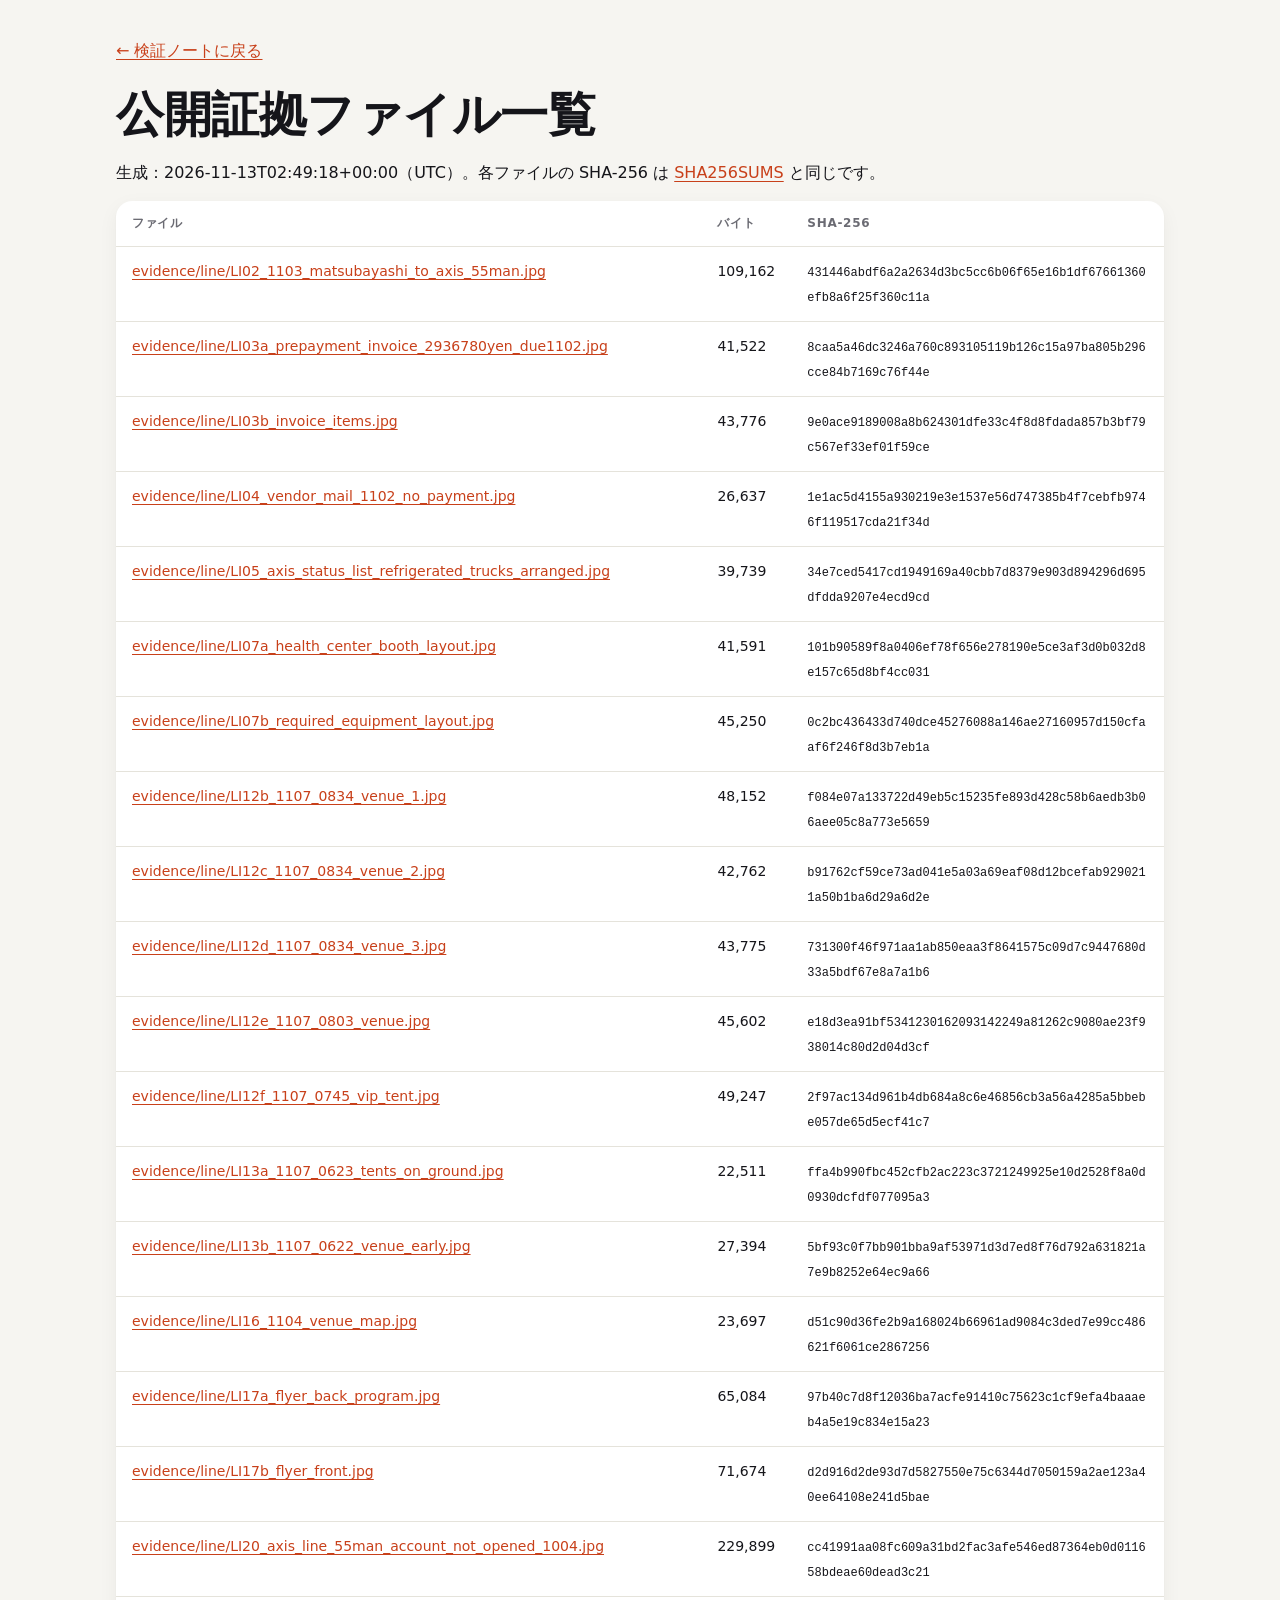
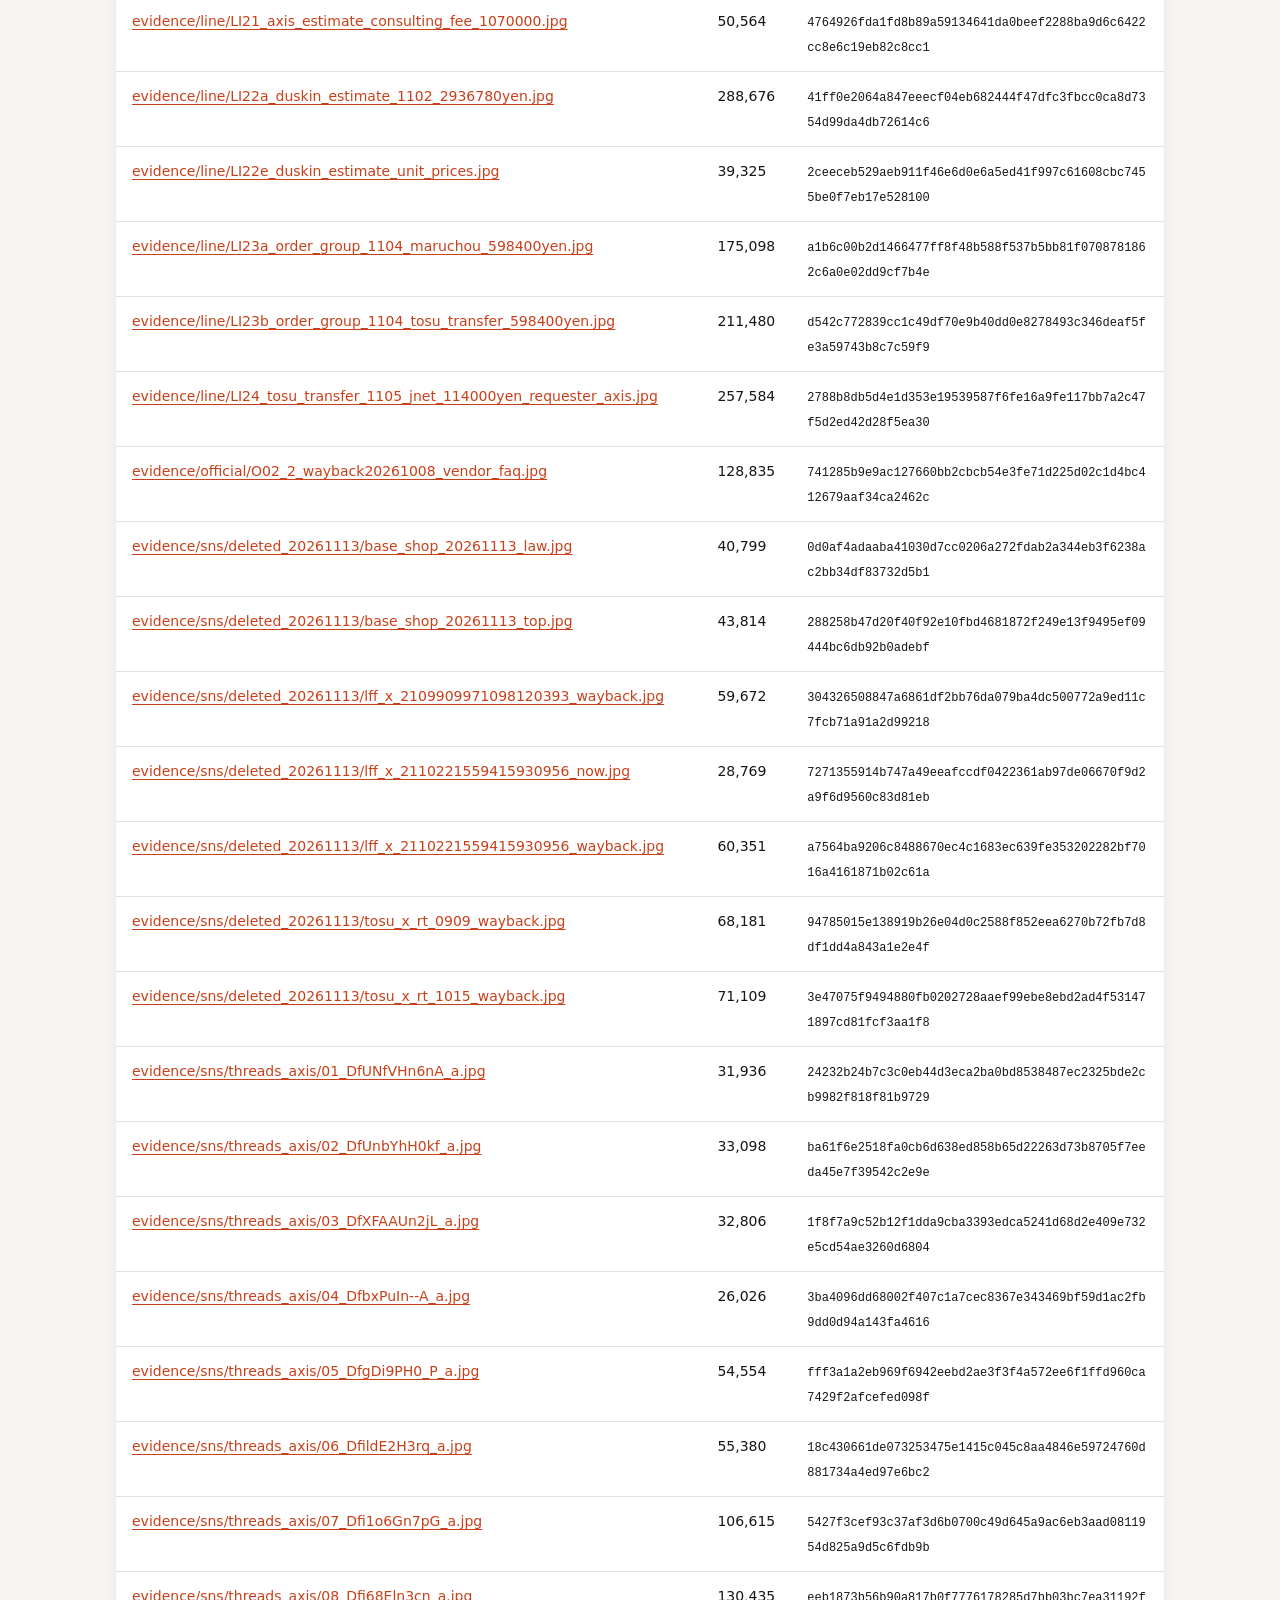
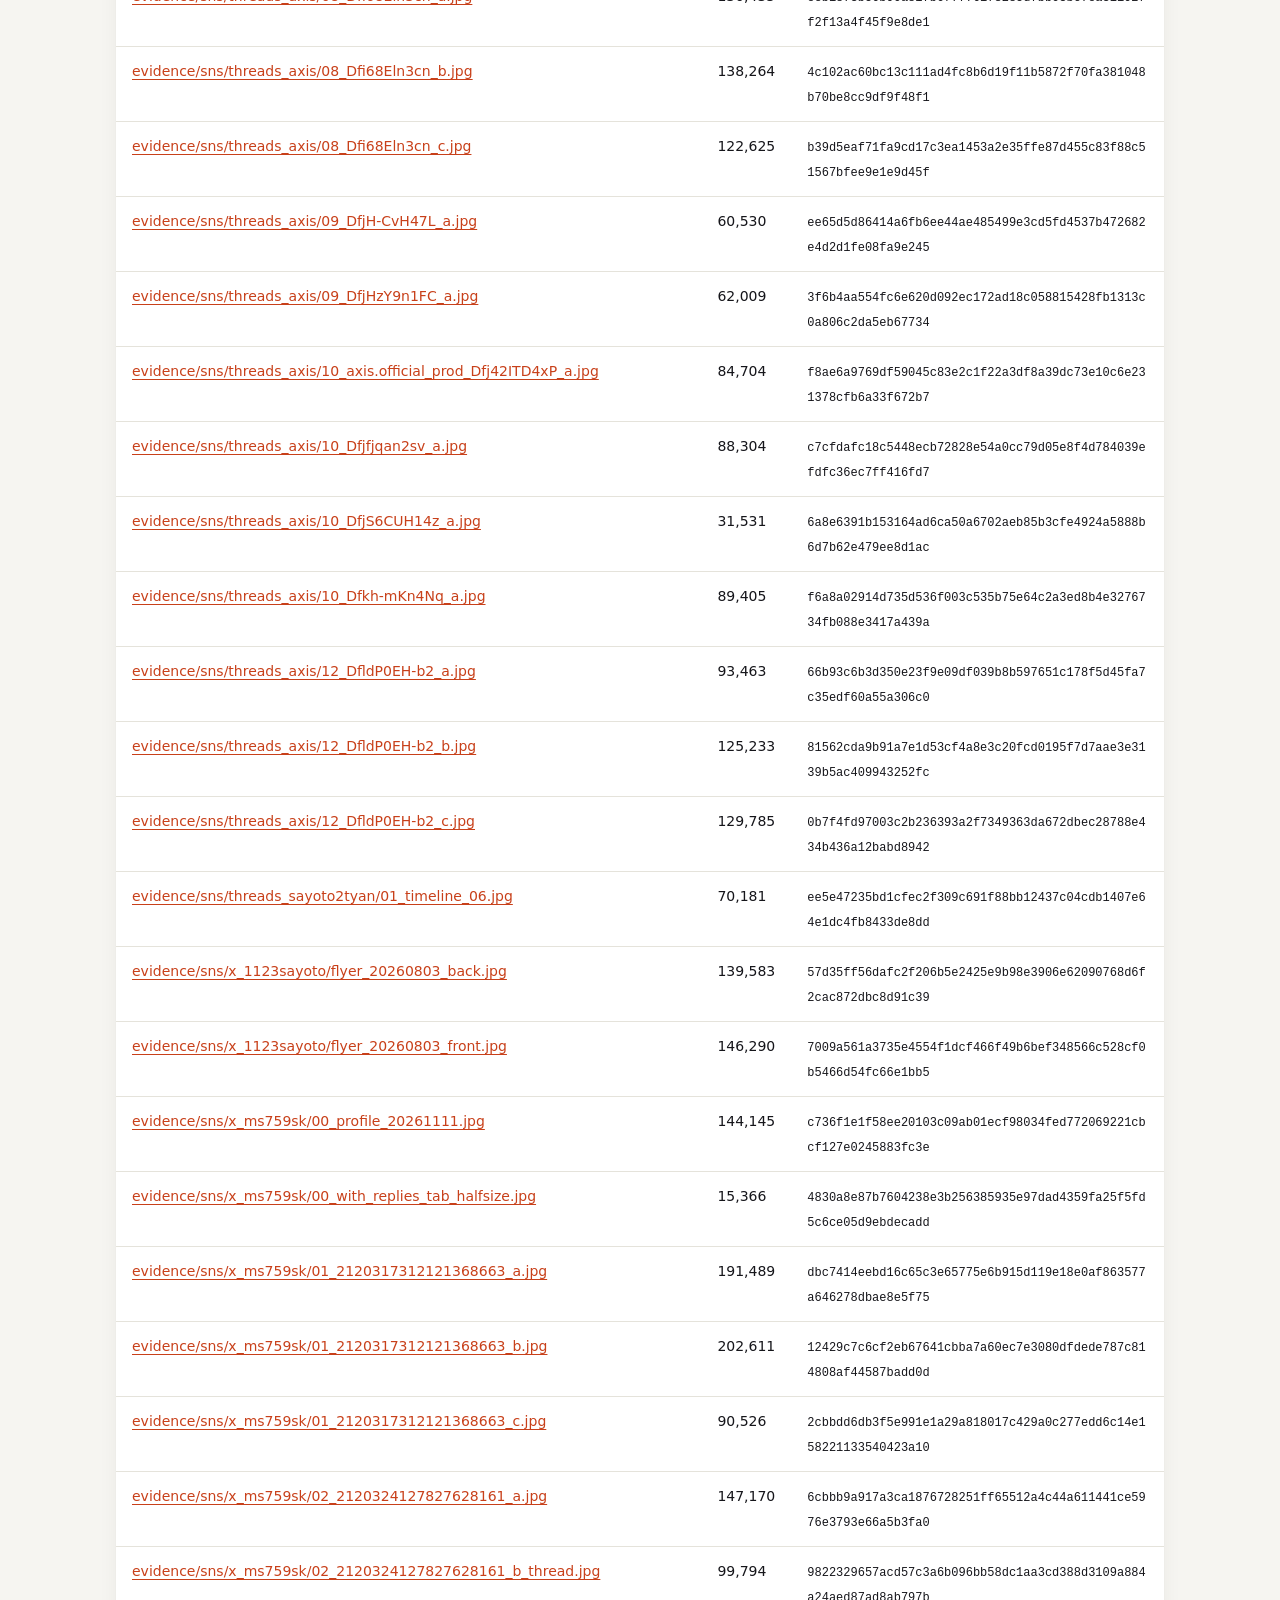
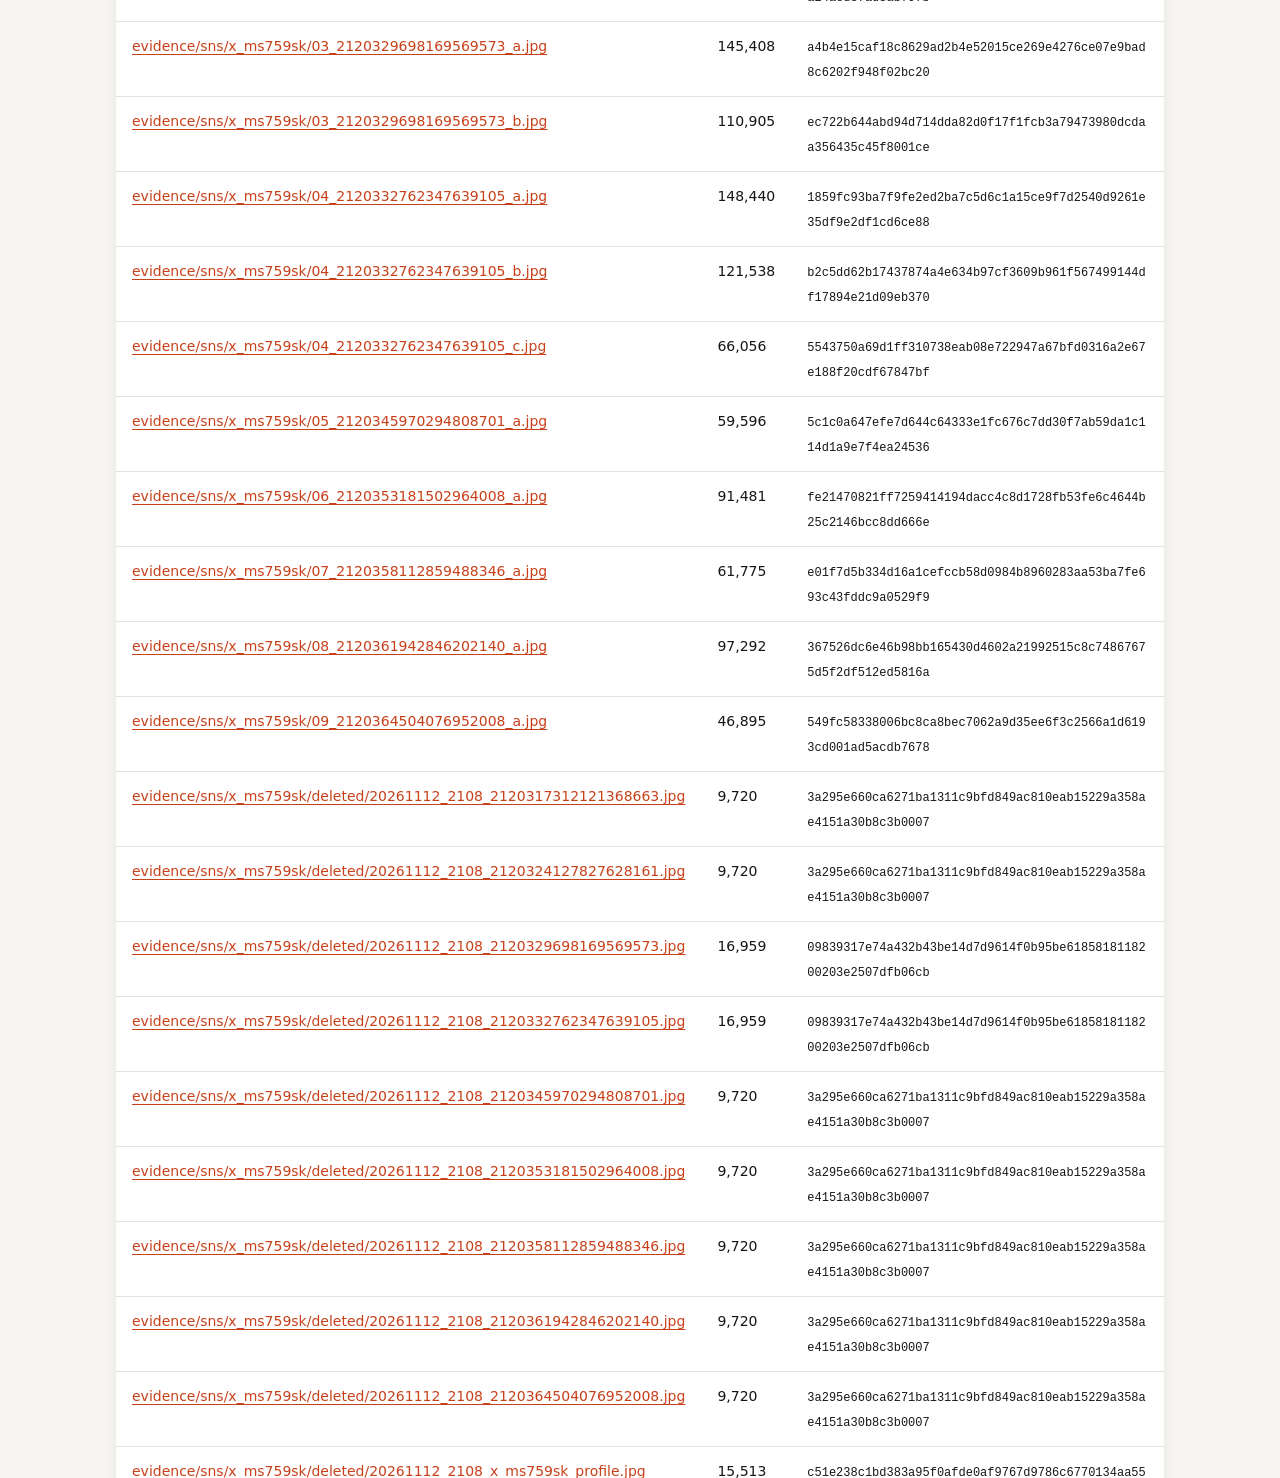
==== commit afc51e8e: "まんがに「結局どうなのか」を追加し、「発注確認」グループの未反映の4点を検証ノートに追加 - まんが第6章のはじめに、結論・動かない結論と覆す条件・決め手になる資料・結論を変えうる唯一の点を追加（もく" ====
--- a/evidence/index.html
+++ b/evidence/index.html
@@ -1 +1 @@
-<!doctype html><html lang="ja"><head><meta charset="utf-8"><script>(function(w,d,s,l,i){w[l]=w[l]||[];w[l].push({'gtm.start':new Date().getTime(),event:'gtm.js'});var f=d.getElementsByTagName(s)[0],j=d.createElement(s),dl=l!='dataLayer'?'&l='+l:'';j.async=true;j.src='https://www.googletagmanager.com/gtm.js?id='+i+dl;f.parentNode.insertBefore(j,f);})(window,document,'script','dataLayer','GTM-5VJ6V8SR');</script><script async src="https://www.googletagmanager.com/gtag/js?id=G-WRLJP6FQFK"></script><script>window.dataLayer=window.dataLayer||[];function gtag(){dataLayer.push(arguments);}gtag('js',new Date());gtag('config','G-WRLJP6FQFK');</script><meta name="viewport" content="width=device-width, initial-scale=1"><meta name="robots" content="noindex"><title>公開証拠ファイル一覧</title><link rel="stylesheet" href="../style.css"></head><body><noscript><iframe src="https://www.googletagmanager.com/ns.html?id=GTM-5VJ6V8SR" height="0" width="0" style="display:none;visibility:hidden"></iframe></noscript><main style="max-width:1080px;margin:0 auto;padding:24px 16px"><p><a href="../index.html">← 検証ノートに戻る</a></p><h1>公開証拠ファイル一覧</h1><p>生成：2026-11-13T02:40:50+00:00（UTC）。各ファイルの SHA-256 は <a href="SHA256SUMS">SHA256SUMS</a> と同じです。</p><div class="tbl"><table><tr><th>ファイル</th><th>バイト</th><th>SHA-256</th></tr><tr><td><a href="line/LI02_1103_matsubayashi_to_axis_55man.jpg">evidence/line/LI02_1103_matsubayashi_to_axis_55man.jpg</a></td><td>109,162</td><td><code>431446abdf6a2a2634d3bc5cc6b06f65e16b1df67661360efb8a6f25f360c11a</code></td></tr><tr><td><a href="line/LI03a_prepayment_invoice_2936780yen_due1102.jpg">evidence/line/LI03a_prepayment_invoice_2936780yen_due1102.jpg</a></td><td>41,522</td><td><code>8caa5a46dc3246a760c893105119b126c15a97ba805b296cce84b7169c76f44e</code></td></tr><tr><td><a href="line/LI03b_invoice_items.jpg">evidence/line/LI03b_invoice_items.jpg</a></td><td>43,776</td><td><code>9e0ace9189008a8b624301dfe33c4f8d8fdada857b3bf79c567ef33ef01f59ce</code></td></tr><tr><td><a href="line/LI04_vendor_mail_1102_no_payment.jpg">evidence/line/LI04_vendor_mail_1102_no_payment.jpg</a></td><td>26,637</td><td><code>1e1ac5d4155a930219e3e1537e56d747385b4f7cebfb9746f119517cda21f34d</code></td></tr><tr><td><a href="line/LI05_axis_status_list_refrigerated_trucks_arranged.jpg">evidence/line/LI05_axis_status_list_refrigerated_trucks_arranged.jpg</a></td><td>39,739</td><td><code>34e7ced5417cd1949169a40cbb7d8379e903d894296d695dfdda9207e4ecd9cd</code></td></tr><tr><td><a href="line/LI07a_health_center_booth_layout.jpg">evidence/line/LI07a_health_center_booth_layout.jpg</a></td><td>41,591</td><td><code>101b90589f8a0406ef78f656e278190e5ce3af3d0b032d8e157c65d8bf4cc031</code></td></tr><tr><td><a href="line/LI07b_required_equipment_layout.jpg">evidence/line/LI07b_required_equipment_layout.jpg</a></td><td>45,250</td><td><code>0c2bc436433d740dce45276088a146ae27160957d150cfaaf6f246f8d3b7eb1a</code></td></tr><tr><td><a href="line/LI12b_1107_0834_venue_1.jpg">evidence/line/LI12b_1107_0834_venue_1.jpg</a></td><td>48,152</td><td><code>f084e07a133722d49eb5c15235fe893d428c58b6aedb3b06aee05c8a773e5659</code></td></tr><tr><td><a href="line/LI12c_1107_0834_venue_2.jpg">evidence/line/LI12c_1107_0834_venue_2.jpg</a></td><td>42,762</td><td><code>b91762cf59ce73ad041e5a03a69eaf08d12bcefab9290211a50b1ba6d29a6d2e</code></td></tr><tr><td><a href="line/LI12d_1107_0834_venue_3.jpg">evidence/line/LI12d_1107_0834_venue_3.jpg</a></td><td>43,775</td><td><code>731300f46f971aa1ab850eaa3f8641575c09d7c9447680d33a5bdf67e8a7a1b6</code></td></tr><tr><td><a href="line/LI12e_1107_0803_venue.jpg">evidence/line/LI12e_1107_0803_venue.jpg</a></td><td>45,602</td><td><code>e18d3ea91bf5341230162093142249a81262c9080ae23f938014c80d2d04d3cf</code></td></tr><tr><td><a href="line/LI12f_1107_0745_vip_tent.jpg">evidence/line/LI12f_1107_0745_vip_tent.jpg</a></td><td>49,247</td><td><code>2f97ac134d961b4db684a8c6e46856cb3a56a4285a5bbebe057de65d5ecf41c7</code></td></tr><tr><td><a href="line/LI13a_1107_0623_tents_on_ground.jpg">evidence/line/LI13a_1107_0623_tents_on_ground.jpg</a></td><td>22,511</td><td><code>ffa4b990fbc452cfb2ac223c3721249925e10d2528f8a0d0930dcfdf077095a3</code></td></tr><tr><td><a href="line/LI13b_1107_0622_venue_early.jpg">evidence/line/LI13b_1107_0622_venue_early.jpg</a></td><td>27,394</td><td><code>5bf93c0f7bb901bba9af53971d3d7ed8f76d792a631821a7e9b8252e64ec9a66</code></td></tr><tr><td><a href="line/LI16_1104_venue_map.jpg">evidence/line/LI16_1104_venue_map.jpg</a></td><td>23,697</td><td><code>d51c90d36fe2b9a168024b66961ad9084c3ded7e99cc486621f6061ce2867256</code></td></tr><tr><td><a href="line/LI17a_flyer_back_program.jpg">evidence/line/LI17a_flyer_back_program.jpg</a></td><td>65,084</td><td><code>97b40c7d8f12036ba7acfe91410c75623c1cf9efa4baaaeb4a5e19c834e15a23</code></td></tr><tr><td><a href="line/LI17b_flyer_front.jpg">evidence/line/LI17b_flyer_front.jpg</a></td><td>71,674</td><td><code>d2d916d2de93d7d5827550e75c6344d7050159a2ae123a40ee64108e241d5bae</code></td></tr><tr><td><a href="line/LI20_axis_line_55man_account_not_opened_1004.jpg">evidence/line/LI20_axis_line_55man_account_not_opened_1004.jpg</a></td><td>229,899</td><td><code>cc41991aa08fc609a31bd2fac3afe546ed87364eb0d011658bdeae60dead3c21</code></td></tr><tr><td><a href="line/LI21_axis_estimate_consulting_fee_1070000.jpg">evidence/line/LI21_axis_estimate_consulting_fee_1070000.jpg</a></td><td>50,564</td><td><code>4764926fda1fd8b89a59134641da0beef2288ba9d6c6422cc8e6c19eb82c8cc1</code></td></tr><tr><td><a href="line/LI22a_duskin_estimate_1102_2936780yen.jpg">evidence/line/LI22a_duskin_estimate_1102_2936780yen.jpg</a></td><td>288,676</td><td><code>41ff0e2064a847eeecf04eb682444f47dfc3fbcc0ca8d7354d99da4db72614c6</code></td></tr><tr><td><a href="line/LI22e_duskin_estimate_unit_prices.jpg">evidence/line/LI22e_duskin_estimate_unit_prices.jpg</a></td><td>39,325</td><td><code>2ceeceb529aeb911f46e6d0e6a5ed41f997c61608cbc7455be0f7eb17e528100</code></td></tr><tr><td><a href="line/LI23a_order_group_1104_maruchou_598400yen.jpg">evidence/line/LI23a_order_group_1104_maruchou_598400yen.jpg</a></td><td>175,098</td><td><code>a1b6c00b2d1466477ff8f48b588f537b5bb81f0708781862c6a0e02dd9cf7b4e</code></td></tr><tr><td><a href="line/LI23b_order_group_1104_tosu_transfer_598400yen.jpg">evidence/line/LI23b_order_group_1104_tosu_transfer_598400yen.jpg</a></td><td>211,480</td><td><code>d542c772839cc1c49df70e9b40dd0e8278493c346deaf5fe3a59743b8c7c59f9</code></td></tr><tr><td><a href="line/LI24_tosu_transfer_1105_jnet_114000yen_requester_axis.jpg">evidence/line/LI24_tosu_transfer_1105_jnet_114000yen_requester_axis.jpg</a></td><td>257,584</td><td><code>2788b8db5d4e1d353e19539587f6fe16a9fe117bb7a2c47f5d2ed42d28f5ea30</code></td></tr><tr><td><a href="official/O02_2_wayback20261008_vendor_faq.jpg">evidence/official/O02_2_wayback20261008_vendor_faq.jpg</a></td><td>128,835</td><td><code>741285b9e9ac127660bb2cbcb54e3fe71d225d02c1d4bc412679aaf34ca2462c</code></td></tr><tr><td><a href="sns/deleted_20261113/base_shop_20261113_law.jpg">evidence/sns/deleted_20261113/base_shop_20261113_law.jpg</a></td><td>40,799</td><td><code>0d0af4adaaba41030d7cc0206a272fdab2a344eb3f6238ac2bb34df83732d5b1</code></td></tr><tr><td><a href="sns/deleted_20261113/base_shop_20261113_top.jpg">evidence/sns/deleted_20261113/base_shop_20261113_top.jpg</a></td><td>43,814</td><td><code>288258b47d20f40f92e10fbd4681872f249e13f9495ef09444bc6db92b0adebf</code></td></tr><tr><td><a href="sns/deleted_20261113/lff_x_2109909971098120393_wayback.jpg">evidence/sns/deleted_20261113/lff_x_2109909971098120393_wayback.jpg</a></td><td>59,672</td><td><code>304326508847a6861df2bb76da079ba4dc500772a9ed11c7fcb71a91a2d99218</code></td></tr><tr><td><a href="sns/deleted_20261113/lff_x_2110221559415930956_now.jpg">evidence/sns/deleted_20261113/lff_x_2110221559415930956_now.jpg</a></td><td>28,769</td><td><code>7271355914b747a49eeafccdf0422361ab97de06670f9d2a9f6d9560c83d81eb</code></td></tr><tr><td><a href="sns/deleted_20261113/lff_x_2110221559415930956_wayback.jpg">evidence/sns/deleted_20261113/lff_x_2110221559415930956_wayback.jpg</a></td><td>60,351</td><td><code>a7564ba9206c8488670ec4c1683ec639fe353202282bf7016a4161871b02c61a</code></td></tr><tr><td><a href="sns/deleted_20261113/tosu_x_rt_0909_wayback.jpg">evidence/sns/deleted_20261113/tosu_x_rt_0909_wayback.jpg</a></td><td>68,181</td><td><code>94785015e138919b26e04d0c2588f852eea6270b72fb7d8df1dd4a843a1e2e4f</code></td></tr><tr><td><a href="sns/deleted_20261113/tosu_x_rt_1015_wayback.jpg">evidence/sns/deleted_20261113/tosu_x_rt_1015_wayback.jpg</a></td><td>71,109</td><td><code>3e47075f9494880fb0202728aaef99ebe8ebd2ad4f531471897cd81fcf3aa1f8</code></td></tr><tr><td><a href="sns/threads_axis/01_DfUNfVHn6nA_a.jpg">evidence/sns/threads_axis/01_DfUNfVHn6nA_a.jpg</a></td><td>31,936</td><td><code>24232b24b7c3c0eb44d3eca2ba0bd8538487ec2325bde2cb9982f818f81b9729</code></td></tr><tr><td><a href="sns/threads_axis/02_DfUnbYhH0kf_a.jpg">evidence/sns/threads_axis/02_DfUnbYhH0kf_a.jpg</a></td><td>33,098</td><td><code>ba61f6e2518fa0cb6d638ed858b65d22263d73b8705f7eeda45e7f39542c2e9e</code></td></tr><tr><td><a href="sns/threads_axis/03_DfXFAAUn2jL_a.jpg">evidence/sns/threads_axis/03_DfXFAAUn2jL_a.jpg</a></td><td>32,806</td><td><code>1f8f7a9c52b12f1dda9cba3393edca5241d68d2e409e732e5cd54ae3260d6804</code></td></tr><tr><td><a href="sns/threads_axis/04_DfbxPuIn--A_a.jpg">evidence/sns/threads_axis/04_DfbxPuIn--A_a.jpg</a></td><td>26,026</td><td><code>3ba4096dd68002f407c1a7cec8367e343469bf59d1ac2fb9dd0d94a143fa4616</code></td></tr><tr><td><a href="sns/threads_axis/05_DfgDi9PH0_P_a.jpg">evidence/sns/threads_axis/05_DfgDi9PH0_P_a.jpg</a></td><td>54,554</td><td><code>fff3a1a2eb969f6942eebd2ae3f3f4a572ee6f1ffd960ca7429f2afcefed098f</code></td></tr><tr><td><a href="sns/threads_axis/06_DfildE2H3rq_a.jpg">evidence/sns/threads_axis/06_DfildE2H3rq_a.jpg</a></td><td>55,380</td><td><code>18c430661de073253475e1415c045c8aa4846e59724760d881734a4ed97e6bc2</code></td></tr><tr><td><a href="sns/threads_axis/07_Dfi1o6Gn7pG_a.jpg">evidence/sns/threads_axis/07_Dfi1o6Gn7pG_a.jpg</a></td><td>106,615</td><td><code>5427f3cef93c37af3d6b0700c49d645a9ac6eb3aad0811954d825a9d5c6fdb9b</code></td></tr><tr><td><a href="sns/threads_axis/08_Dfi68Eln3cn_a.jpg">evidence/sns/threads_axis/08_Dfi68Eln3cn_a.jpg</a></td><td>130,435</td><td><code>eeb1873b56b90a817b0f7776178285d7bb03bc7ea31192ff2f13a4f45f9e8de1</code></td></tr><tr><td><a href="sns/threads_axis/08_Dfi68Eln3cn_b.jpg">evidence/sns/threads_axis/08_Dfi68Eln3cn_b.jpg</a></td><td>138,264</td><td><code>4c102ac60bc13c111ad4fc8b6d19f11b5872f70fa381048b70be8cc9df9f48f1</code></td></tr><tr><td><a href="sns/threads_axis/08_Dfi68Eln3cn_c.jpg">evidence/sns/threads_axis/08_Dfi68Eln3cn_c.jpg</a></td><td>122,625</td><td><code>b39d5eaf71fa9cd17c3ea1453a2e35ffe87d455c83f88c51567bfee9e1e9d45f</code></td></tr><tr><td><a href="sns/threads_axis/09_DfjH-CvH47L_a.jpg">evidence/sns/threads_axis/09_DfjH-CvH47L_a.jpg</a></td><td>60,530</td><td><code>ee65d5d86414a6fb6ee44ae485499e3cd5fd4537b472682e4d2d1fe08fa9e245</code></td></tr><tr><td><a href="sns/threads_axis/09_DfjHzY9n1FC_a.jpg">evidence/sns/threads_axis/09_DfjHzY9n1FC_a.jpg</a></td><td>62,009</td><td><code>3f6b4aa554fc6e620d092ec172ad18c058815428fb1313c0a806c2da5eb67734</code></td></tr><tr><td><a href="sns/threads_axis/10_axis.official_prod_Dfj42ITD4xP_a.jpg">evidence/sns/threads_axis/10_axis.official_prod_Dfj42ITD4xP_a.jpg</a></td><td>84,704</td><td><code>f8ae6a9769df59045c83e2c1f22a3df8a39dc73e10c6e231378cfb6a33f672b7</code></td></tr><tr><td><a href="sns/threads_axis/10_Dfjfjqan2sv_a.jpg">evidence/sns/threads_axis/10_Dfjfjqan2sv_a.jpg</a></td><td>88,304</td><td><code>c7cfdafc18c5448ecb72828e54a0cc79d05e8f4d784039efdfc36ec7ff416fd7</code></td></tr><tr><td><a href="sns/threads_axis/10_DfjS6CUH14z_a.jpg">evidence/sns/threads_axis/10_DfjS6CUH14z_a.jpg</a></td><td>31,531</td><td><code>6a8e6391b153164ad6ca50a6702aeb85b3cfe4924a5888b6d7b62e479ee8d1ac</code></td></tr><tr><td><a href="sns/threads_axis/10_Dfkh-mKn4Nq_a.jpg">evidence/sns/threads_axis/10_Dfkh-mKn4Nq_a.jpg</a></td><td>89,405</td><td><code>f6a8a02914d735d536f003c535b75e64c2a3ed8b4e3276734fb088e3417a439a</code></td></tr><tr><td><a href="sns/threads_axis/12_DfldP0EH-b2_a.jpg">evidence/sns/threads_axis/12_DfldP0EH-b2_a.jpg</a></td><td>93,463</td><td><code>66b93c6b3d350e23f9e09df039b8b597651c178f5d45fa7c35edf60a55a306c0</code></td></tr><tr><td><a href="sns/threads_axis/12_DfldP0EH-b2_b.jpg">evidence/sns/threads_axis/12_DfldP0EH-b2_b.jpg</a></td><td>125,233</td><td><code>81562cda9b91a7e1d53cf4a8e3c20fcd0195f7d7aae3e3139b5ac409943252fc</code></td></tr><tr><td><a href="sns/threads_axis/12_DfldP0EH-b2_c.jpg">evidence/sns/threads_axis/12_DfldP0EH-b2_c.jpg</a></td><td>129,785</td><td><code>0b7f4fd97003c2b236393a2f7349363da672dbec28788e434b436a12babd8942</code></td></tr><tr><td><a href="sns/threads_sayoto2tyan/01_timeline_06.jpg">evidence/sns/threads_sayoto2tyan/01_timeline_06.jpg</a></td><td>70,181</td><td><code>ee5e47235bd1cfec2f309c691f88bb12437c04cdb1407e64e1dc4fb8433de8dd</code></td></tr><tr><td><a href="sns/x_1123sayoto/flyer_20260803_back.jpg">evidence/sns/x_1123sayoto/flyer_20260803_back.jpg</a></td><td>139,583</td><td><code>57d35ff56dafc2f206b5e2425e9b98e3906e62090768d6f2cac872dbc8d91c39</code></td></tr><tr><td><a href="sns/x_1123sayoto/flyer_20260803_front.jpg">evidence/sns/x_1123sayoto/flyer_20260803_front.jpg</a></td><td>146,290</td><td><code>7009a561a3735e4554f1dcf466f49b6bef348566c528cf0b5466d54fc66e1bb5</code></td></tr><tr><td><a href="sns/x_ms759sk/00_profile_20261111.jpg">evidence/sns/x_ms759sk/00_profile_20261111.jpg</a></td><td>144,145</td><td><code>c736f1e1f58ee20103c09ab01ecf98034fed772069221cbcf127e0245883fc3e</code></td></tr><tr><td><a href="sns/x_ms759sk/00_with_replies_tab_halfsize.jpg">evidence/sns/x_ms759sk/00_with_replies_tab_halfsize.jpg</a></td><td>15,366</td><td><code>4830a8e87b7604238e3b256385935e97dad4359fa25f5fd5c6ce05d9ebdecadd</code></td></tr><tr><td><a href="sns/x_ms759sk/01_2120317312121368663_a.jpg">evidence/sns/x_ms759sk/01_2120317312121368663_a.jpg</a></td><td>191,489</td><td><code>dbc7414eebd16c65c3e65775e6b915d119e18e0af863577a646278dbae8e5f75</code></td></tr><tr><td><a href="sns/x_ms759sk/01_2120317312121368663_b.jpg">evidence/sns/x_ms759sk/01_2120317312121368663_b.jpg</a></td><td>202,611</td><td><code>12429c7c6cf2eb67641cbba7a60ec7e3080dfdede787c814808af44587badd0d</code></td></tr><tr><td><a href="sns/x_ms759sk/01_2120317312121368663_c.jpg">evidence/sns/x_ms759sk/01_2120317312121368663_c.jpg</a></td><td>90,526</td><td><code>2cbbdd6db3f5e991e1a29a818017c429a0c277edd6c14e158221133540423a10</code></td></tr><tr><td><a href="sns/x_ms759sk/02_2120324127827628161_a.jpg">evidence/sns/x_ms759sk/02_2120324127827628161_a.jpg</a></td><td>147,170</td><td><code>6cbbb9a917a3ca1876728251ff65512a4c44a611441ce5976e3793e66a5b3fa0</code></td></tr><tr><td><a href="sns/x_ms759sk/02_2120324127827628161_b_thread.jpg">evidence/sns/x_ms759sk/02_2120324127827628161_b_thread.jpg</a></td><td>99,794</td><td><code>9822329657acd57c3a6b096bb58dc1aa3cd388d3109a884a24aed87ad8ab797b</code></td></tr><tr><td><a href="sns/x_ms759sk/03_2120329698169569573_a.jpg">evidence/sns/x_ms759sk/03_2120329698169569573_a.jpg</a></td><td>145,408</td><td><code>a4b4e15caf18c8629ad2b4e52015ce269e4276ce07e9bad8c6202f948f02bc20</code></td></tr><tr><td><a href="sns/x_ms759sk/03_2120329698169569573_b.jpg">evidence/sns/x_ms759sk/03_2120329698169569573_b.jpg</a></td><td>110,905</td><td><code>ec722b644abd94d714dda82d0f17f1fcb3a79473980dcdaa356435c45f8001ce</code></td></tr><tr><td><a href="sns/x_ms759sk/04_2120332762347639105_a.jpg">evidence/sns/x_ms759sk/04_2120332762347639105_a.jpg</a></td><td>148,440</td><td><code>1859fc93ba7f9fe2ed2ba7c5d6c1a15ce9f7d2540d9261e35df9e2df1cd6ce88</code></td></tr><tr><td><a href="sns/x_ms759sk/04_2120332762347639105_b.jpg">evidence/sns/x_ms759sk/04_2120332762347639105_b.jpg</a></td><td>121,538</td><td><code>b2c5dd62b17437874a4e634b97cf3609b961f567499144df17894e21d09eb370</code></td></tr><tr><td><a href="sns/x_ms759sk/04_2120332762347639105_c.jpg">evidence/sns/x_ms759sk/04_2120332762347639105_c.jpg</a></td><td>66,056</td><td><code>5543750a69d1ff310738eab08e722947a67bfd0316a2e67e188f20cdf67847bf</code></td></tr><tr><td><a href="sns/x_ms759sk/05_2120345970294808701_a.jpg">evidence/sns/x_ms759sk/05_2120345970294808701_a.jpg</a></td><td>59,596</td><td><code>5c1c0a647efe7d644c64333e1fc676c7dd30f7ab59da1c114d1a9e7f4ea24536</code></td></tr><tr><td><a href="sns/x_ms759sk/06_2120353181502964008_a.jpg">evidence/sns/x_ms759sk/06_2120353181502964008_a.jpg</a></td><td>91,481</td><td><code>fe21470821ff7259414194dacc4c8d1728fb53fe6c4644b25c2146bcc8dd666e</code></td></tr><tr><td><a href="sns/x_ms759sk/07_2120358112859488346_a.jpg">evidence/sns/x_ms759sk/07_2120358112859488346_a.jpg</a></td><td>61,775</td><td><code>e01f7d5b334d16a1cefccb58d0984b8960283aa53ba7fe693c43fddc9a0529f9</code></td></tr><tr><td><a href="sns/x_ms759sk/08_2120361942846202140_a.jpg">evidence/sns/x_ms759sk/08_2120361942846202140_a.jpg</a></td><td>97,292</td><td><code>367526dc6e46b98bb165430d4602a21992515c8c74867675d5f2df512ed5816a</code></td></tr><tr><td><a href="sns/x_ms759sk/09_2120364504076952008_a.jpg">evidence/sns/x_ms759sk/09_2120364504076952008_a.jpg</a></td><td>46,895</td><td><code>549fc58338006bc8ca8bec7062a9d35ee6f3c2566a1d6193cd001ad5acdb7678</code></td></tr><tr><td><a href="sns/x_ms759sk/deleted/20261112_2108_2120317312121368663.jpg">evidence/sns/x_ms759sk/deleted/20261112_2108_2120317312121368663.jpg</a></td><td>9,720</td><td><code>3a295e660ca6271ba1311c9bfd849ac810eab15229a358ae4151a30b8c3b0007</code></td></tr><tr><td><a href="sns/x_ms759sk/deleted/20261112_2108_2120324127827628161.jpg">evidence/sns/x_ms759sk/deleted/20261112_2108_2120324127827628161.jpg</a></td><td>9,720</td><td><code>3a295e660ca6271ba1311c9bfd849ac810eab15229a358ae4151a30b8c3b0007</code></td></tr><tr><td><a href="sns/x_ms759sk/deleted/20261112_2108_2120329698169569573.jpg">evidence/sns/x_ms759sk/deleted/20261112_2108_2120329698169569573.jpg</a></td><td>16,959</td><td><code>09839317e74a432b43be14d7d9614f0b95be6185818118200203e2507dfb06cb</code></td></tr><tr><td><a href="sns/x_ms759sk/deleted/20261112_2108_2120332762347639105.jpg">evidence/sns/x_ms759sk/deleted/20261112_2108_2120332762347639105.jpg</a></td><td>16,959</td><td><code>09839317e74a432b43be14d7d9614f0b95be6185818118200203e2507dfb06cb</code></td></tr><tr><td><a href="sns/x_ms759sk/deleted/20261112_2108_2120345970294808701.jpg">evidence/sns/x_ms759sk/deleted/20261112_2108_2120345970294808701.jpg</a></td><td>9,720</td><td><code>3a295e660ca6271ba1311c9bfd849ac810eab15229a358ae4151a30b8c3b0007</code></td></tr><tr><td><a href="sns/x_ms759sk/deleted/20261112_2108_2120353181502964008.jpg">evidence/sns/x_ms759sk/deleted/20261112_2108_2120353181502964008.jpg</a></td><td>9,720</td><td><code>3a295e660ca6271ba1311c9bfd849ac810eab15229a358ae4151a30b8c3b0007</code></td></tr><tr><td><a href="sns/x_ms759sk/deleted/20261112_2108_2120358112859488346.jpg">evidence/sns/x_ms759sk/deleted/20261112_2108_2120358112859488346.jpg</a></td><td>9,720</td><td><code>3a295e660ca6271ba1311c9bfd849ac810eab15229a358ae4151a30b8c3b0007</code></td></tr><tr><td><a href="sns/x_ms759sk/deleted/20261112_2108_2120361942846202140.jpg">evidence/sns/x_ms759sk/deleted/20261112_2108_2120361942846202140.jpg</a></td><td>9,720</td><td><code>3a295e660ca6271ba1311c9bfd849ac810eab15229a358ae4151a30b8c3b0007</code></td></tr><tr><td><a href="sns/x_ms759sk/deleted/20261112_2108_2120364504076952008.jpg">evidence/sns/x_ms759sk/deleted/20261112_2108_2120364504076952008.jpg</a></td><td>9,720</td><td><code>3a295e660ca6271ba1311c9bfd849ac810eab15229a358ae4151a30b8c3b0007</code></td></tr><tr><td><a href="sns/x_ms759sk/deleted/20261112_2108_x_ms759sk_profile.jpg">evidence/sns/x_ms759sk/deleted/20261112_2108_x_ms759sk_profile.jpg</a></td><td>15,513</td><td><code>c51e238c1bd383a95f0afde0af9767d9786c6770134aa55e31b588626c71cf3f</code></td></tr></table></div></main></body></html>+<!doctype html><html lang="ja"><head><meta charset="utf-8"><script>(function(w,d,s,l,i){w[l]=w[l]||[];w[l].push({'gtm.start':new Date().getTime(),event:'gtm.js'});var f=d.getElementsByTagName(s)[0],j=d.createElement(s),dl=l!='dataLayer'?'&l='+l:'';j.async=true;j.src='https://www.googletagmanager.com/gtm.js?id='+i+dl;f.parentNode.insertBefore(j,f);})(window,document,'script','dataLayer','GTM-5VJ6V8SR');</script><script async src="https://www.googletagmanager.com/gtag/js?id=G-WRLJP6FQFK"></script><script>window.dataLayer=window.dataLayer||[];function gtag(){dataLayer.push(arguments);}gtag('js',new Date());gtag('config','G-WRLJP6FQFK');</script><meta name="viewport" content="width=device-width, initial-scale=1"><meta name="robots" content="noindex"><title>公開証拠ファイル一覧</title><link rel="stylesheet" href="../style.css"></head><body><noscript><iframe src="https://www.googletagmanager.com/ns.html?id=GTM-5VJ6V8SR" height="0" width="0" style="display:none;visibility:hidden"></iframe></noscript><main style="max-width:1080px;margin:0 auto;padding:24px 16px"><p><a href="../index.html">← 検証ノートに戻る</a></p><h1>公開証拠ファイル一覧</h1><p>生成：2026-11-13T02:49:18+00:00（UTC）。各ファイルの SHA-256 は <a href="SHA256SUMS">SHA256SUMS</a> と同じです。</p><div class="tbl"><table><tr><th>ファイル</th><th>バイト</th><th>SHA-256</th></tr><tr><td><a href="line/LI02_1103_matsubayashi_to_axis_55man.jpg">evidence/line/LI02_1103_matsubayashi_to_axis_55man.jpg</a></td><td>109,162</td><td><code>431446abdf6a2a2634d3bc5cc6b06f65e16b1df67661360efb8a6f25f360c11a</code></td></tr><tr><td><a href="line/LI03a_prepayment_invoice_2936780yen_due1102.jpg">evidence/line/LI03a_prepayment_invoice_2936780yen_due1102.jpg</a></td><td>41,522</td><td><code>8caa5a46dc3246a760c893105119b126c15a97ba805b296cce84b7169c76f44e</code></td></tr><tr><td><a href="line/LI03b_invoice_items.jpg">evidence/line/LI03b_invoice_items.jpg</a></td><td>43,776</td><td><code>9e0ace9189008a8b624301dfe33c4f8d8fdada857b3bf79c567ef33ef01f59ce</code></td></tr><tr><td><a href="line/LI04_vendor_mail_1102_no_payment.jpg">evidence/line/LI04_vendor_mail_1102_no_payment.jpg</a></td><td>26,637</td><td><code>1e1ac5d4155a930219e3e1537e56d747385b4f7cebfb9746f119517cda21f34d</code></td></tr><tr><td><a href="line/LI05_axis_status_list_refrigerated_trucks_arranged.jpg">evidence/line/LI05_axis_status_list_refrigerated_trucks_arranged.jpg</a></td><td>39,739</td><td><code>34e7ced5417cd1949169a40cbb7d8379e903d894296d695dfdda9207e4ecd9cd</code></td></tr><tr><td><a href="line/LI07a_health_center_booth_layout.jpg">evidence/line/LI07a_health_center_booth_layout.jpg</a></td><td>41,591</td><td><code>101b90589f8a0406ef78f656e278190e5ce3af3d0b032d8e157c65d8bf4cc031</code></td></tr><tr><td><a href="line/LI07b_required_equipment_layout.jpg">evidence/line/LI07b_required_equipment_layout.jpg</a></td><td>45,250</td><td><code>0c2bc436433d740dce45276088a146ae27160957d150cfaaf6f246f8d3b7eb1a</code></td></tr><tr><td><a href="line/LI12b_1107_0834_venue_1.jpg">evidence/line/LI12b_1107_0834_venue_1.jpg</a></td><td>48,152</td><td><code>f084e07a133722d49eb5c15235fe893d428c58b6aedb3b06aee05c8a773e5659</code></td></tr><tr><td><a href="line/LI12c_1107_0834_venue_2.jpg">evidence/line/LI12c_1107_0834_venue_2.jpg</a></td><td>42,762</td><td><code>b91762cf59ce73ad041e5a03a69eaf08d12bcefab9290211a50b1ba6d29a6d2e</code></td></tr><tr><td><a href="line/LI12d_1107_0834_venue_3.jpg">evidence/line/LI12d_1107_0834_venue_3.jpg</a></td><td>43,775</td><td><code>731300f46f971aa1ab850eaa3f8641575c09d7c9447680d33a5bdf67e8a7a1b6</code></td></tr><tr><td><a href="line/LI12e_1107_0803_venue.jpg">evidence/line/LI12e_1107_0803_venue.jpg</a></td><td>45,602</td><td><code>e18d3ea91bf5341230162093142249a81262c9080ae23f938014c80d2d04d3cf</code></td></tr><tr><td><a href="line/LI12f_1107_0745_vip_tent.jpg">evidence/line/LI12f_1107_0745_vip_tent.jpg</a></td><td>49,247</td><td><code>2f97ac134d961b4db684a8c6e46856cb3a56a4285a5bbebe057de65d5ecf41c7</code></td></tr><tr><td><a href="line/LI13a_1107_0623_tents_on_ground.jpg">evidence/line/LI13a_1107_0623_tents_on_ground.jpg</a></td><td>22,511</td><td><code>ffa4b990fbc452cfb2ac223c3721249925e10d2528f8a0d0930dcfdf077095a3</code></td></tr><tr><td><a href="line/LI13b_1107_0622_venue_early.jpg">evidence/line/LI13b_1107_0622_venue_early.jpg</a></td><td>27,394</td><td><code>5bf93c0f7bb901bba9af53971d3d7ed8f76d792a631821a7e9b8252e64ec9a66</code></td></tr><tr><td><a href="line/LI16_1104_venue_map.jpg">evidence/line/LI16_1104_venue_map.jpg</a></td><td>23,697</td><td><code>d51c90d36fe2b9a168024b66961ad9084c3ded7e99cc486621f6061ce2867256</code></td></tr><tr><td><a href="line/LI17a_flyer_back_program.jpg">evidence/line/LI17a_flyer_back_program.jpg</a></td><td>65,084</td><td><code>97b40c7d8f12036ba7acfe91410c75623c1cf9efa4baaaeb4a5e19c834e15a23</code></td></tr><tr><td><a href="line/LI17b_flyer_front.jpg">evidence/line/LI17b_flyer_front.jpg</a></td><td>71,674</td><td><code>d2d916d2de93d7d5827550e75c6344d7050159a2ae123a40ee64108e241d5bae</code></td></tr><tr><td><a href="line/LI20_axis_line_55man_account_not_opened_1004.jpg">evidence/line/LI20_axis_line_55man_account_not_opened_1004.jpg</a></td><td>229,899</td><td><code>cc41991aa08fc609a31bd2fac3afe546ed87364eb0d011658bdeae60dead3c21</code></td></tr><tr><td><a href="line/LI21_axis_estimate_consulting_fee_1070000.jpg">evidence/line/LI21_axis_estimate_consulting_fee_1070000.jpg</a></td><td>50,564</td><td><code>4764926fda1fd8b89a59134641da0beef2288ba9d6c6422cc8e6c19eb82c8cc1</code></td></tr><tr><td><a href="line/LI22a_duskin_estimate_1102_2936780yen.jpg">evidence/line/LI22a_duskin_estimate_1102_2936780yen.jpg</a></td><td>288,676</td><td><code>41ff0e2064a847eeecf04eb682444f47dfc3fbcc0ca8d7354d99da4db72614c6</code></td></tr><tr><td><a href="line/LI22e_duskin_estimate_unit_prices.jpg">evidence/line/LI22e_duskin_estimate_unit_prices.jpg</a></td><td>39,325</td><td><code>2ceeceb529aeb911f46e6d0e6a5ed41f997c61608cbc7455be0f7eb17e528100</code></td></tr><tr><td><a href="line/LI23a_order_group_1104_maruchou_598400yen.jpg">evidence/line/LI23a_order_group_1104_maruchou_598400yen.jpg</a></td><td>175,098</td><td><code>a1b6c00b2d1466477ff8f48b588f537b5bb81f0708781862c6a0e02dd9cf7b4e</code></td></tr><tr><td><a href="line/LI23b_order_group_1104_tosu_transfer_598400yen.jpg">evidence/line/LI23b_order_group_1104_tosu_transfer_598400yen.jpg</a></td><td>211,480</td><td><code>d542c772839cc1c49df70e9b40dd0e8278493c346deaf5fe3a59743b8c7c59f9</code></td></tr><tr><td><a href="line/LI24_tosu_transfer_1105_jnet_114000yen_requester_axis.jpg">evidence/line/LI24_tosu_transfer_1105_jnet_114000yen_requester_axis.jpg</a></td><td>257,584</td><td><code>2788b8db5d4e1d353e19539587f6fe16a9fe117bb7a2c47f5d2ed42d28f5ea30</code></td></tr><tr><td><a href="official/O02_2_wayback20261008_vendor_faq.jpg">evidence/official/O02_2_wayback20261008_vendor_faq.jpg</a></td><td>128,835</td><td><code>741285b9e9ac127660bb2cbcb54e3fe71d225d02c1d4bc412679aaf34ca2462c</code></td></tr><tr><td><a href="sns/deleted_20261113/base_shop_20261113_law.jpg">evidence/sns/deleted_20261113/base_shop_20261113_law.jpg</a></td><td>40,799</td><td><code>0d0af4adaaba41030d7cc0206a272fdab2a344eb3f6238ac2bb34df83732d5b1</code></td></tr><tr><td><a href="sns/deleted_20261113/base_shop_20261113_top.jpg">evidence/sns/deleted_20261113/base_shop_20261113_top.jpg</a></td><td>43,814</td><td><code>288258b47d20f40f92e10fbd4681872f249e13f9495ef09444bc6db92b0adebf</code></td></tr><tr><td><a href="sns/deleted_20261113/lff_x_2109909971098120393_wayback.jpg">evidence/sns/deleted_20261113/lff_x_2109909971098120393_wayback.jpg</a></td><td>59,672</td><td><code>304326508847a6861df2bb76da079ba4dc500772a9ed11c7fcb71a91a2d99218</code></td></tr><tr><td><a href="sns/deleted_20261113/lff_x_2110221559415930956_now.jpg">evidence/sns/deleted_20261113/lff_x_2110221559415930956_now.jpg</a></td><td>28,769</td><td><code>7271355914b747a49eeafccdf0422361ab97de06670f9d2a9f6d9560c83d81eb</code></td></tr><tr><td><a href="sns/deleted_20261113/lff_x_2110221559415930956_wayback.jpg">evidence/sns/deleted_20261113/lff_x_2110221559415930956_wayback.jpg</a></td><td>60,351</td><td><code>a7564ba9206c8488670ec4c1683ec639fe353202282bf7016a4161871b02c61a</code></td></tr><tr><td><a href="sns/deleted_20261113/tosu_x_rt_0909_wayback.jpg">evidence/sns/deleted_20261113/tosu_x_rt_0909_wayback.jpg</a></td><td>68,181</td><td><code>94785015e138919b26e04d0c2588f852eea6270b72fb7d8df1dd4a843a1e2e4f</code></td></tr><tr><td><a href="sns/deleted_20261113/tosu_x_rt_1015_wayback.jpg">evidence/sns/deleted_20261113/tosu_x_rt_1015_wayback.jpg</a></td><td>71,109</td><td><code>3e47075f9494880fb0202728aaef99ebe8ebd2ad4f531471897cd81fcf3aa1f8</code></td></tr><tr><td><a href="sns/threads_axis/01_DfUNfVHn6nA_a.jpg">evidence/sns/threads_axis/01_DfUNfVHn6nA_a.jpg</a></td><td>31,936</td><td><code>24232b24b7c3c0eb44d3eca2ba0bd8538487ec2325bde2cb9982f818f81b9729</code></td></tr><tr><td><a href="sns/threads_axis/02_DfUnbYhH0kf_a.jpg">evidence/sns/threads_axis/02_DfUnbYhH0kf_a.jpg</a></td><td>33,098</td><td><code>ba61f6e2518fa0cb6d638ed858b65d22263d73b8705f7eeda45e7f39542c2e9e</code></td></tr><tr><td><a href="sns/threads_axis/03_DfXFAAUn2jL_a.jpg">evidence/sns/threads_axis/03_DfXFAAUn2jL_a.jpg</a></td><td>32,806</td><td><code>1f8f7a9c52b12f1dda9cba3393edca5241d68d2e409e732e5cd54ae3260d6804</code></td></tr><tr><td><a href="sns/threads_axis/04_DfbxPuIn--A_a.jpg">evidence/sns/threads_axis/04_DfbxPuIn--A_a.jpg</a></td><td>26,026</td><td><code>3ba4096dd68002f407c1a7cec8367e343469bf59d1ac2fb9dd0d94a143fa4616</code></td></tr><tr><td><a href="sns/threads_axis/05_DfgDi9PH0_P_a.jpg">evidence/sns/threads_axis/05_DfgDi9PH0_P_a.jpg</a></td><td>54,554</td><td><code>fff3a1a2eb969f6942eebd2ae3f3f4a572ee6f1ffd960ca7429f2afcefed098f</code></td></tr><tr><td><a href="sns/threads_axis/06_DfildE2H3rq_a.jpg">evidence/sns/threads_axis/06_DfildE2H3rq_a.jpg</a></td><td>55,380</td><td><code>18c430661de073253475e1415c045c8aa4846e59724760d881734a4ed97e6bc2</code></td></tr><tr><td><a href="sns/threads_axis/07_Dfi1o6Gn7pG_a.jpg">evidence/sns/threads_axis/07_Dfi1o6Gn7pG_a.jpg</a></td><td>106,615</td><td><code>5427f3cef93c37af3d6b0700c49d645a9ac6eb3aad0811954d825a9d5c6fdb9b</code></td></tr><tr><td><a href="sns/threads_axis/08_Dfi68Eln3cn_a.jpg">evidence/sns/threads_axis/08_Dfi68Eln3cn_a.jpg</a></td><td>130,435</td><td><code>eeb1873b56b90a817b0f7776178285d7bb03bc7ea31192ff2f13a4f45f9e8de1</code></td></tr><tr><td><a href="sns/threads_axis/08_Dfi68Eln3cn_b.jpg">evidence/sns/threads_axis/08_Dfi68Eln3cn_b.jpg</a></td><td>138,264</td><td><code>4c102ac60bc13c111ad4fc8b6d19f11b5872f70fa381048b70be8cc9df9f48f1</code></td></tr><tr><td><a href="sns/threads_axis/08_Dfi68Eln3cn_c.jpg">evidence/sns/threads_axis/08_Dfi68Eln3cn_c.jpg</a></td><td>122,625</td><td><code>b39d5eaf71fa9cd17c3ea1453a2e35ffe87d455c83f88c51567bfee9e1e9d45f</code></td></tr><tr><td><a href="sns/threads_axis/09_DfjH-CvH47L_a.jpg">evidence/sns/threads_axis/09_DfjH-CvH47L_a.jpg</a></td><td>60,530</td><td><code>ee65d5d86414a6fb6ee44ae485499e3cd5fd4537b472682e4d2d1fe08fa9e245</code></td></tr><tr><td><a href="sns/threads_axis/09_DfjHzY9n1FC_a.jpg">evidence/sns/threads_axis/09_DfjHzY9n1FC_a.jpg</a></td><td>62,009</td><td><code>3f6b4aa554fc6e620d092ec172ad18c058815428fb1313c0a806c2da5eb67734</code></td></tr><tr><td><a href="sns/threads_axis/10_axis.official_prod_Dfj42ITD4xP_a.jpg">evidence/sns/threads_axis/10_axis.official_prod_Dfj42ITD4xP_a.jpg</a></td><td>84,704</td><td><code>f8ae6a9769df59045c83e2c1f22a3df8a39dc73e10c6e231378cfb6a33f672b7</code></td></tr><tr><td><a href="sns/threads_axis/10_Dfjfjqan2sv_a.jpg">evidence/sns/threads_axis/10_Dfjfjqan2sv_a.jpg</a></td><td>88,304</td><td><code>c7cfdafc18c5448ecb72828e54a0cc79d05e8f4d784039efdfc36ec7ff416fd7</code></td></tr><tr><td><a href="sns/threads_axis/10_DfjS6CUH14z_a.jpg">evidence/sns/threads_axis/10_DfjS6CUH14z_a.jpg</a></td><td>31,531</td><td><code>6a8e6391b153164ad6ca50a6702aeb85b3cfe4924a5888b6d7b62e479ee8d1ac</code></td></tr><tr><td><a href="sns/threads_axis/10_Dfkh-mKn4Nq_a.jpg">evidence/sns/threads_axis/10_Dfkh-mKn4Nq_a.jpg</a></td><td>89,405</td><td><code>f6a8a02914d735d536f003c535b75e64c2a3ed8b4e3276734fb088e3417a439a</code></td></tr><tr><td><a href="sns/threads_axis/12_DfldP0EH-b2_a.jpg">evidence/sns/threads_axis/12_DfldP0EH-b2_a.jpg</a></td><td>93,463</td><td><code>66b93c6b3d350e23f9e09df039b8b597651c178f5d45fa7c35edf60a55a306c0</code></td></tr><tr><td><a href="sns/threads_axis/12_DfldP0EH-b2_b.jpg">evidence/sns/threads_axis/12_DfldP0EH-b2_b.jpg</a></td><td>125,233</td><td><code>81562cda9b91a7e1d53cf4a8e3c20fcd0195f7d7aae3e3139b5ac409943252fc</code></td></tr><tr><td><a href="sns/threads_axis/12_DfldP0EH-b2_c.jpg">evidence/sns/threads_axis/12_DfldP0EH-b2_c.jpg</a></td><td>129,785</td><td><code>0b7f4fd97003c2b236393a2f7349363da672dbec28788e434b436a12babd8942</code></td></tr><tr><td><a href="sns/threads_sayoto2tyan/01_timeline_06.jpg">evidence/sns/threads_sayoto2tyan/01_timeline_06.jpg</a></td><td>70,181</td><td><code>ee5e47235bd1cfec2f309c691f88bb12437c04cdb1407e64e1dc4fb8433de8dd</code></td></tr><tr><td><a href="sns/x_1123sayoto/flyer_20260803_back.jpg">evidence/sns/x_1123sayoto/flyer_20260803_back.jpg</a></td><td>139,583</td><td><code>57d35ff56dafc2f206b5e2425e9b98e3906e62090768d6f2cac872dbc8d91c39</code></td></tr><tr><td><a href="sns/x_1123sayoto/flyer_20260803_front.jpg">evidence/sns/x_1123sayoto/flyer_20260803_front.jpg</a></td><td>146,290</td><td><code>7009a561a3735e4554f1dcf466f49b6bef348566c528cf0b5466d54fc66e1bb5</code></td></tr><tr><td><a href="sns/x_ms759sk/00_profile_20261111.jpg">evidence/sns/x_ms759sk/00_profile_20261111.jpg</a></td><td>144,145</td><td><code>c736f1e1f58ee20103c09ab01ecf98034fed772069221cbcf127e0245883fc3e</code></td></tr><tr><td><a href="sns/x_ms759sk/00_with_replies_tab_halfsize.jpg">evidence/sns/x_ms759sk/00_with_replies_tab_halfsize.jpg</a></td><td>15,366</td><td><code>4830a8e87b7604238e3b256385935e97dad4359fa25f5fd5c6ce05d9ebdecadd</code></td></tr><tr><td><a href="sns/x_ms759sk/01_2120317312121368663_a.jpg">evidence/sns/x_ms759sk/01_2120317312121368663_a.jpg</a></td><td>191,489</td><td><code>dbc7414eebd16c65c3e65775e6b915d119e18e0af863577a646278dbae8e5f75</code></td></tr><tr><td><a href="sns/x_ms759sk/01_2120317312121368663_b.jpg">evidence/sns/x_ms759sk/01_2120317312121368663_b.jpg</a></td><td>202,611</td><td><code>12429c7c6cf2eb67641cbba7a60ec7e3080dfdede787c814808af44587badd0d</code></td></tr><tr><td><a href="sns/x_ms759sk/01_2120317312121368663_c.jpg">evidence/sns/x_ms759sk/01_2120317312121368663_c.jpg</a></td><td>90,526</td><td><code>2cbbdd6db3f5e991e1a29a818017c429a0c277edd6c14e158221133540423a10</code></td></tr><tr><td><a href="sns/x_ms759sk/02_2120324127827628161_a.jpg">evidence/sns/x_ms759sk/02_2120324127827628161_a.jpg</a></td><td>147,170</td><td><code>6cbbb9a917a3ca1876728251ff65512a4c44a611441ce5976e3793e66a5b3fa0</code></td></tr><tr><td><a href="sns/x_ms759sk/02_2120324127827628161_b_thread.jpg">evidence/sns/x_ms759sk/02_2120324127827628161_b_thread.jpg</a></td><td>99,794</td><td><code>9822329657acd57c3a6b096bb58dc1aa3cd388d3109a884a24aed87ad8ab797b</code></td></tr><tr><td><a href="sns/x_ms759sk/03_2120329698169569573_a.jpg">evidence/sns/x_ms759sk/03_2120329698169569573_a.jpg</a></td><td>145,408</td><td><code>a4b4e15caf18c8629ad2b4e52015ce269e4276ce07e9bad8c6202f948f02bc20</code></td></tr><tr><td><a href="sns/x_ms759sk/03_2120329698169569573_b.jpg">evidence/sns/x_ms759sk/03_2120329698169569573_b.jpg</a></td><td>110,905</td><td><code>ec722b644abd94d714dda82d0f17f1fcb3a79473980dcdaa356435c45f8001ce</code></td></tr><tr><td><a href="sns/x_ms759sk/04_2120332762347639105_a.jpg">evidence/sns/x_ms759sk/04_2120332762347639105_a.jpg</a></td><td>148,440</td><td><code>1859fc93ba7f9fe2ed2ba7c5d6c1a15ce9f7d2540d9261e35df9e2df1cd6ce88</code></td></tr><tr><td><a href="sns/x_ms759sk/04_2120332762347639105_b.jpg">evidence/sns/x_ms759sk/04_2120332762347639105_b.jpg</a></td><td>121,538</td><td><code>b2c5dd62b17437874a4e634b97cf3609b961f567499144df17894e21d09eb370</code></td></tr><tr><td><a href="sns/x_ms759sk/04_2120332762347639105_c.jpg">evidence/sns/x_ms759sk/04_2120332762347639105_c.jpg</a></td><td>66,056</td><td><code>5543750a69d1ff310738eab08e722947a67bfd0316a2e67e188f20cdf67847bf</code></td></tr><tr><td><a href="sns/x_ms759sk/05_2120345970294808701_a.jpg">evidence/sns/x_ms759sk/05_2120345970294808701_a.jpg</a></td><td>59,596</td><td><code>5c1c0a647efe7d644c64333e1fc676c7dd30f7ab59da1c114d1a9e7f4ea24536</code></td></tr><tr><td><a href="sns/x_ms759sk/06_2120353181502964008_a.jpg">evidence/sns/x_ms759sk/06_2120353181502964008_a.jpg</a></td><td>91,481</td><td><code>fe21470821ff7259414194dacc4c8d1728fb53fe6c4644b25c2146bcc8dd666e</code></td></tr><tr><td><a href="sns/x_ms759sk/07_2120358112859488346_a.jpg">evidence/sns/x_ms759sk/07_2120358112859488346_a.jpg</a></td><td>61,775</td><td><code>e01f7d5b334d16a1cefccb58d0984b8960283aa53ba7fe693c43fddc9a0529f9</code></td></tr><tr><td><a href="sns/x_ms759sk/08_2120361942846202140_a.jpg">evidence/sns/x_ms759sk/08_2120361942846202140_a.jpg</a></td><td>97,292</td><td><code>367526dc6e46b98bb165430d4602a21992515c8c74867675d5f2df512ed5816a</code></td></tr><tr><td><a href="sns/x_ms759sk/09_2120364504076952008_a.jpg">evidence/sns/x_ms759sk/09_2120364504076952008_a.jpg</a></td><td>46,895</td><td><code>549fc58338006bc8ca8bec7062a9d35ee6f3c2566a1d6193cd001ad5acdb7678</code></td></tr><tr><td><a href="sns/x_ms759sk/deleted/20261112_2108_2120317312121368663.jpg">evidence/sns/x_ms759sk/deleted/20261112_2108_2120317312121368663.jpg</a></td><td>9,720</td><td><code>3a295e660ca6271ba1311c9bfd849ac810eab15229a358ae4151a30b8c3b0007</code></td></tr><tr><td><a href="sns/x_ms759sk/deleted/20261112_2108_2120324127827628161.jpg">evidence/sns/x_ms759sk/deleted/20261112_2108_2120324127827628161.jpg</a></td><td>9,720</td><td><code>3a295e660ca6271ba1311c9bfd849ac810eab15229a358ae4151a30b8c3b0007</code></td></tr><tr><td><a href="sns/x_ms759sk/deleted/20261112_2108_2120329698169569573.jpg">evidence/sns/x_ms759sk/deleted/20261112_2108_2120329698169569573.jpg</a></td><td>16,959</td><td><code>09839317e74a432b43be14d7d9614f0b95be6185818118200203e2507dfb06cb</code></td></tr><tr><td><a href="sns/x_ms759sk/deleted/20261112_2108_2120332762347639105.jpg">evidence/sns/x_ms759sk/deleted/20261112_2108_2120332762347639105.jpg</a></td><td>16,959</td><td><code>09839317e74a432b43be14d7d9614f0b95be6185818118200203e2507dfb06cb</code></td></tr><tr><td><a href="sns/x_ms759sk/deleted/20261112_2108_2120345970294808701.jpg">evidence/sns/x_ms759sk/deleted/20261112_2108_2120345970294808701.jpg</a></td><td>9,720</td><td><code>3a295e660ca6271ba1311c9bfd849ac810eab15229a358ae4151a30b8c3b0007</code></td></tr><tr><td><a href="sns/x_ms759sk/deleted/20261112_2108_2120353181502964008.jpg">evidence/sns/x_ms759sk/deleted/20261112_2108_2120353181502964008.jpg</a></td><td>9,720</td><td><code>3a295e660ca6271ba1311c9bfd849ac810eab15229a358ae4151a30b8c3b0007</code></td></tr><tr><td><a href="sns/x_ms759sk/deleted/20261112_2108_2120358112859488346.jpg">evidence/sns/x_ms759sk/deleted/20261112_2108_2120358112859488346.jpg</a></td><td>9,720</td><td><code>3a295e660ca6271ba1311c9bfd849ac810eab15229a358ae4151a30b8c3b0007</code></td></tr><tr><td><a href="sns/x_ms759sk/deleted/20261112_2108_2120361942846202140.jpg">evidence/sns/x_ms759sk/deleted/20261112_2108_2120361942846202140.jpg</a></td><td>9,720</td><td><code>3a295e660ca6271ba1311c9bfd849ac810eab15229a358ae4151a30b8c3b0007</code></td></tr><tr><td><a href="sns/x_ms759sk/deleted/20261112_2108_2120364504076952008.jpg">evidence/sns/x_ms759sk/deleted/20261112_2108_2120364504076952008.jpg</a></td><td>9,720</td><td><code>3a295e660ca6271ba1311c9bfd849ac810eab15229a358ae4151a30b8c3b0007</code></td></tr><tr><td><a href="sns/x_ms759sk/deleted/20261112_2108_x_ms759sk_profile.jpg">evidence/sns/x_ms759sk/deleted/20261112_2108_x_ms759sk_profile.jpg</a></td><td>15,513</td><td><code>c51e238c1bd383a95f0afde0af9767d9786c6770134aa55e31b588626c71cf3f</code></td></tr></table></div></main></body></html>
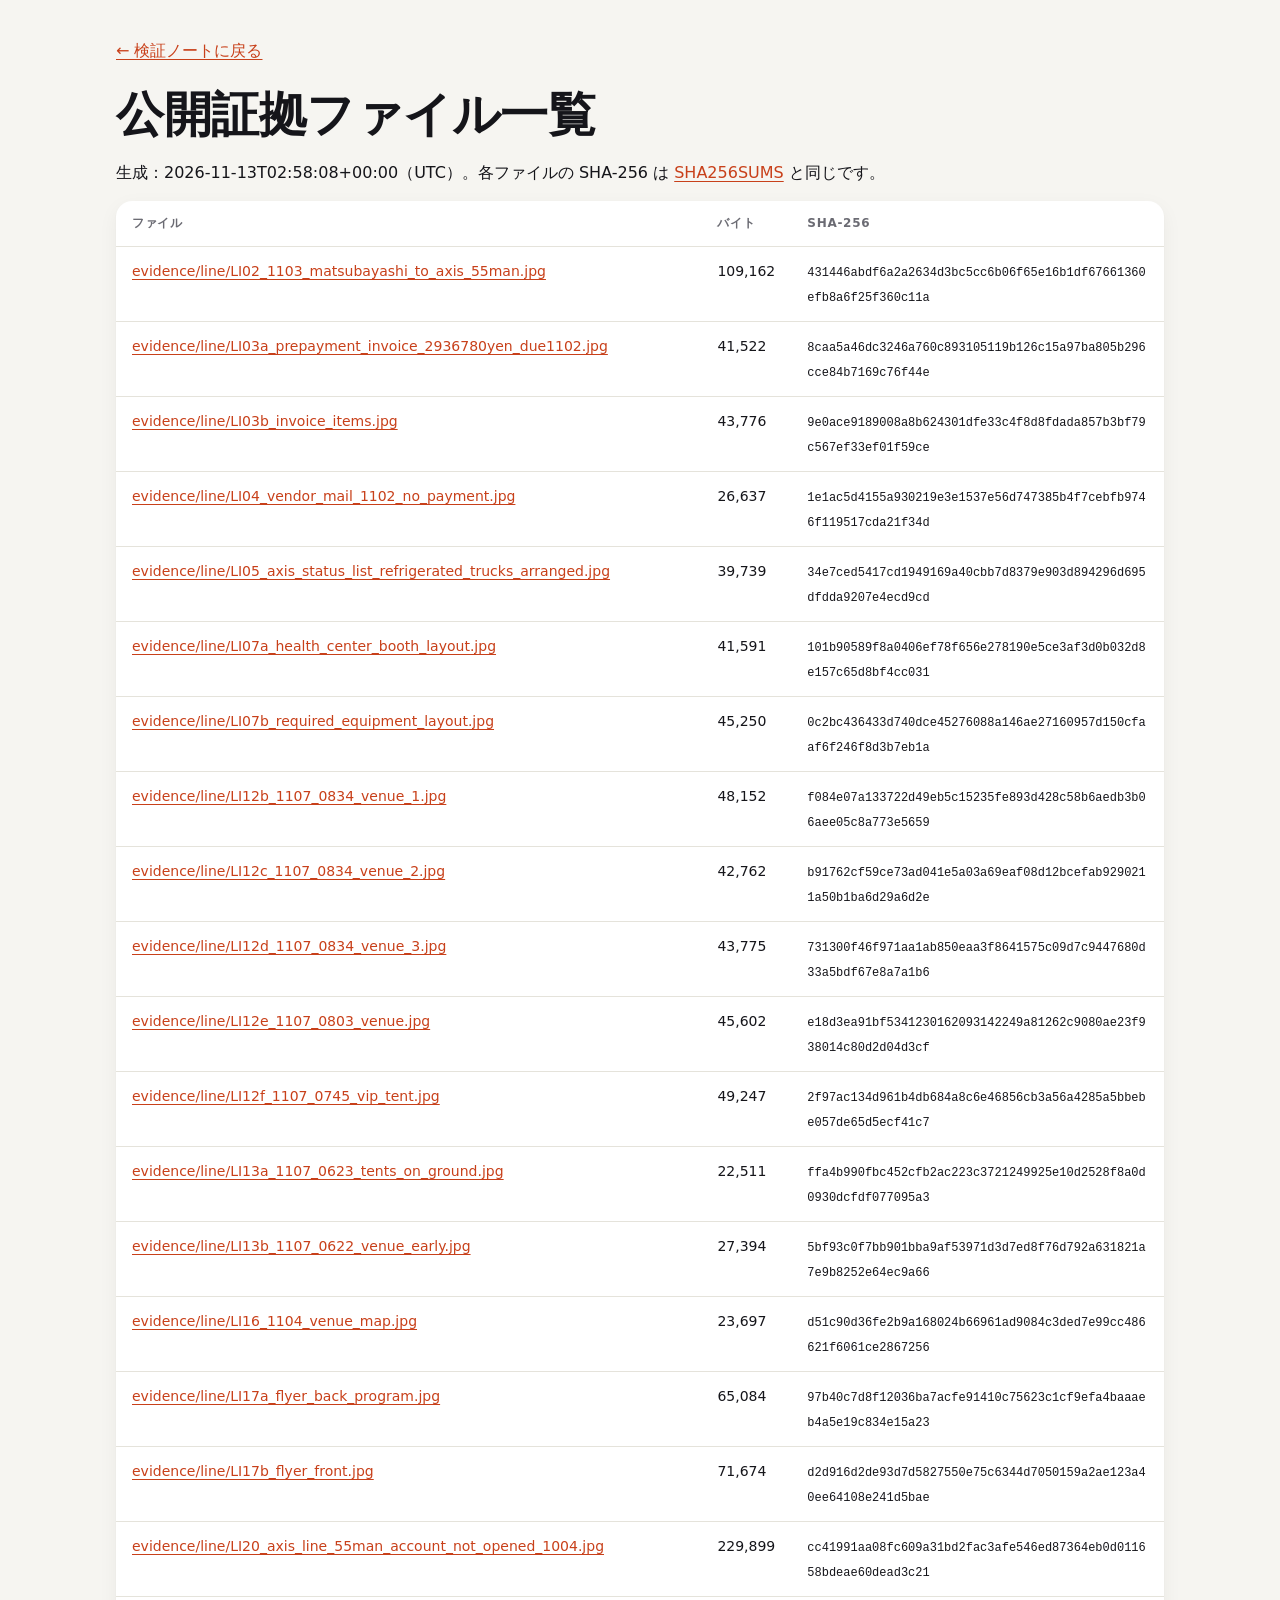
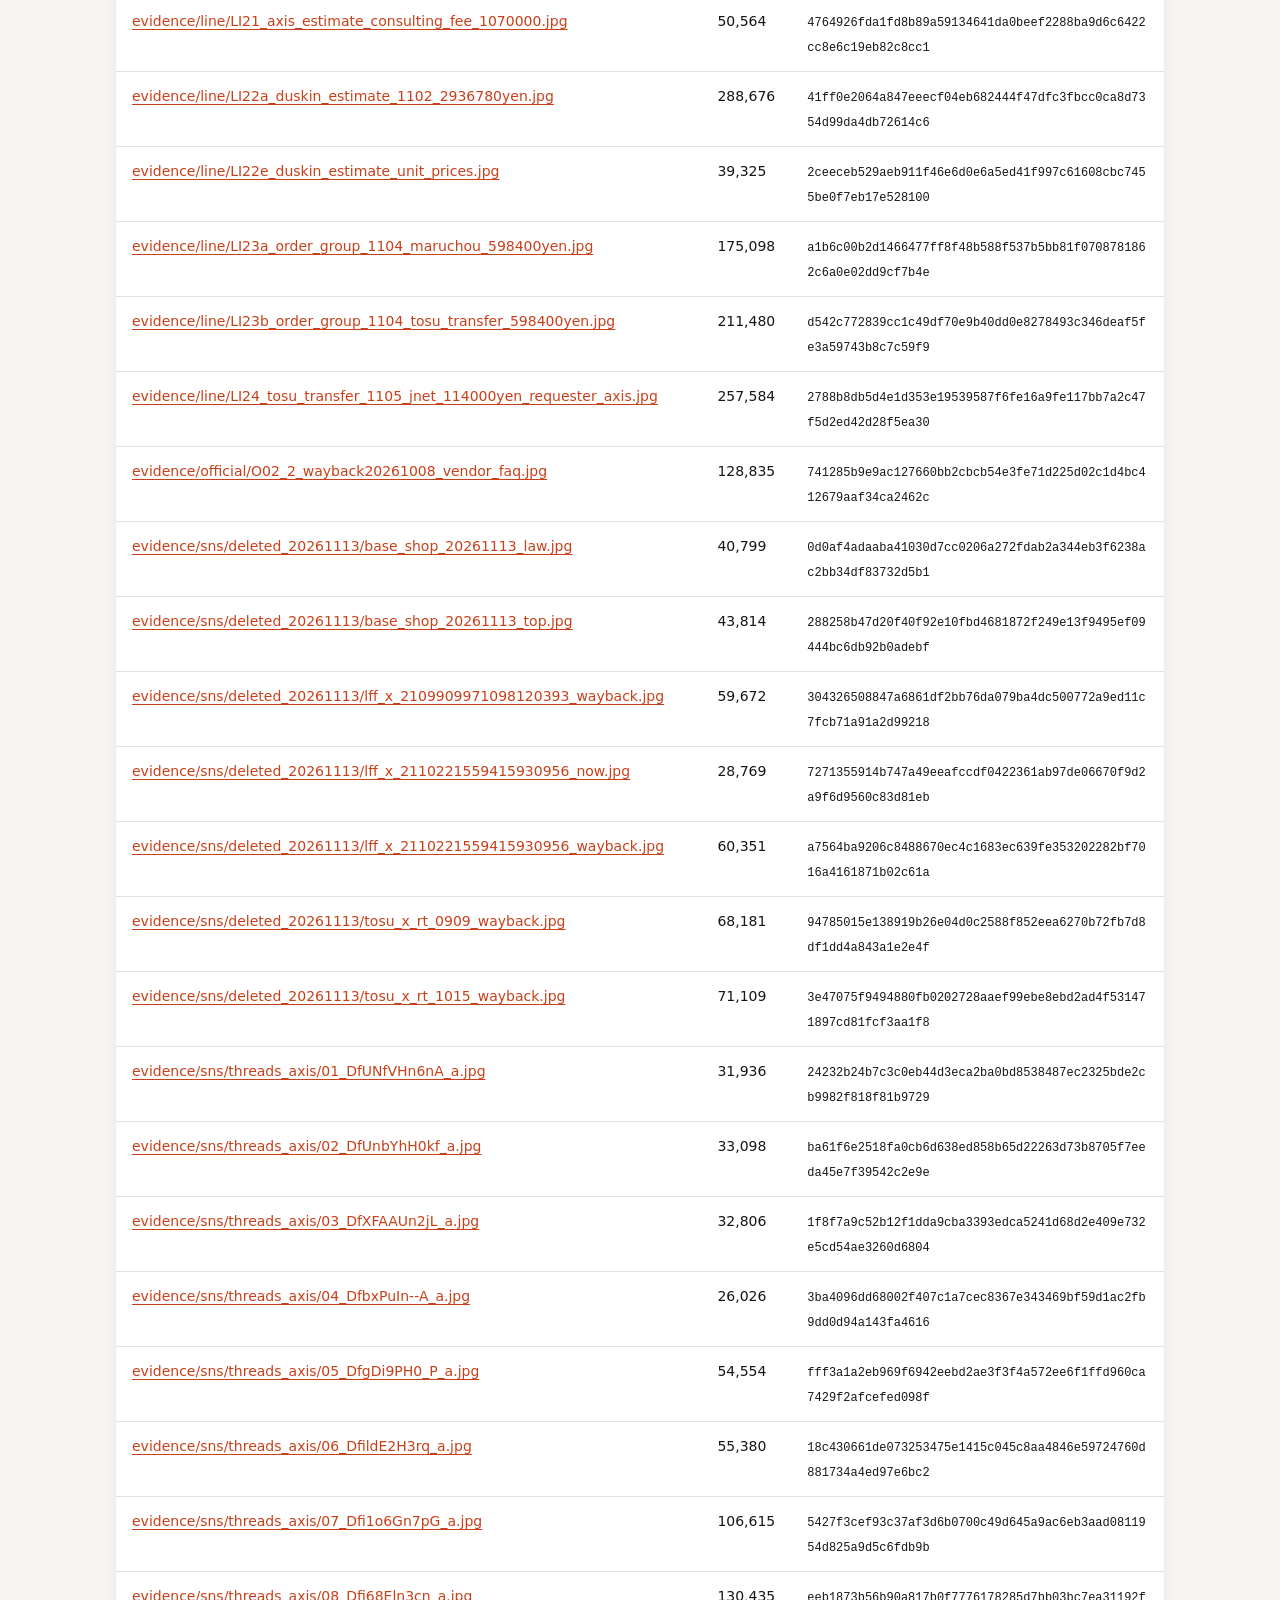
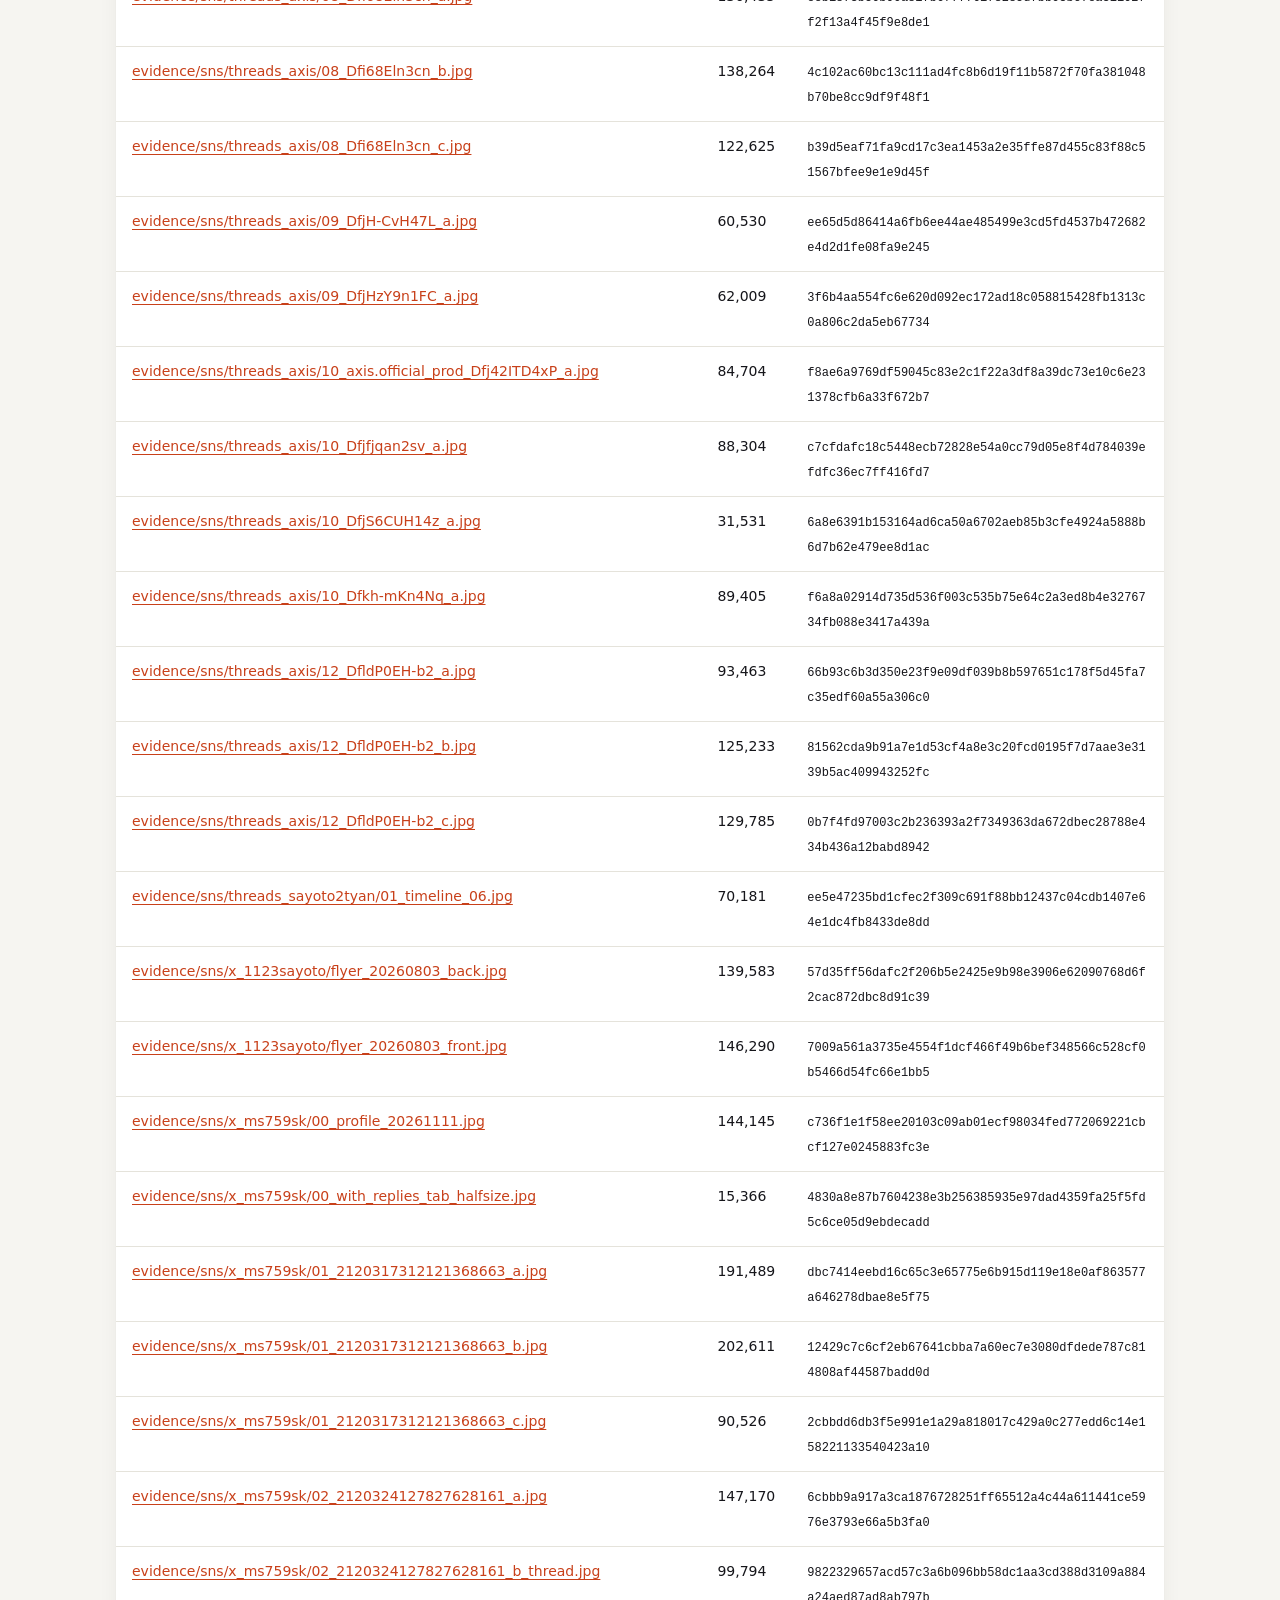
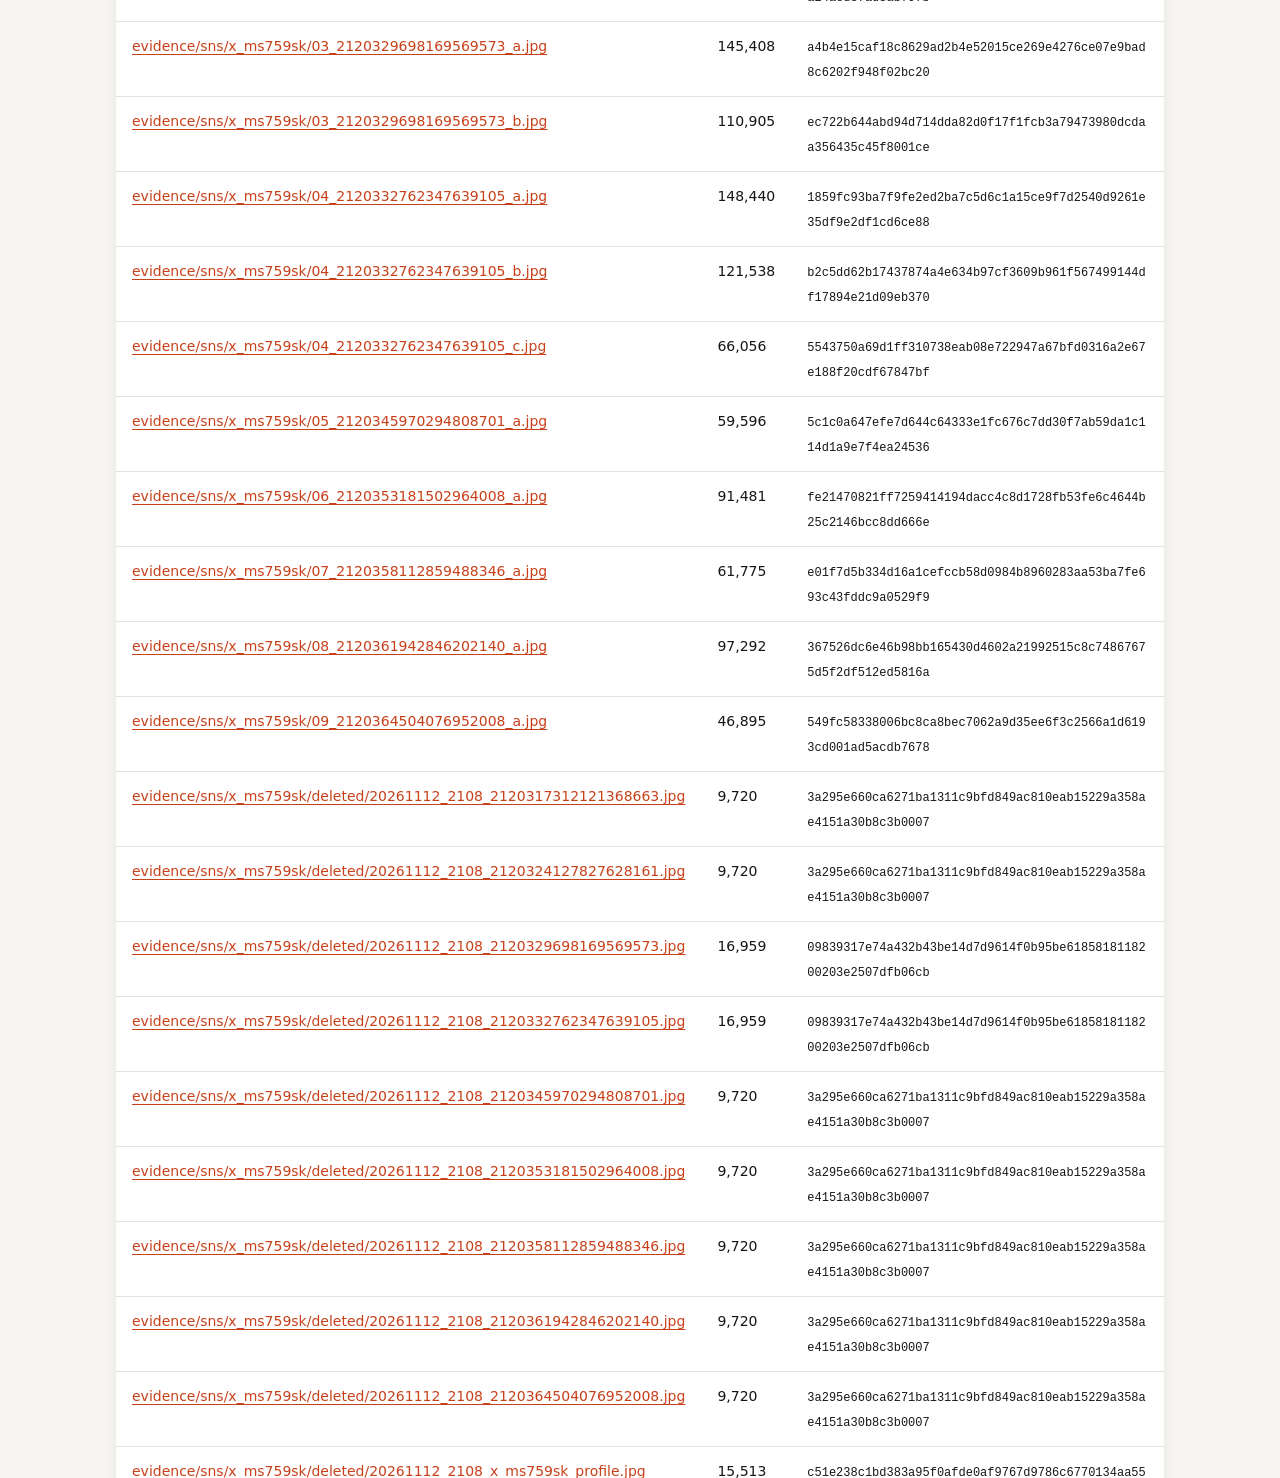
==== commit 3d4fc5d9: "「説明の変遷 ― 発言は信用できるか」を追加（テーマ別） - テント、冷蔵冷凍車、水道、前金と振込先、人員と金額、行政、集客の数字、約束とその後の8テーマで、いつ誰が何と言ったかと記録との関係を並べた" ====
--- a/evidence/index.html
+++ b/evidence/index.html
@@ -1 +1 @@
-<!doctype html><html lang="ja"><head><meta charset="utf-8"><script>(function(w,d,s,l,i){w[l]=w[l]||[];w[l].push({'gtm.start':new Date().getTime(),event:'gtm.js'});var f=d.getElementsByTagName(s)[0],j=d.createElement(s),dl=l!='dataLayer'?'&l='+l:'';j.async=true;j.src='https://www.googletagmanager.com/gtm.js?id='+i+dl;f.parentNode.insertBefore(j,f);})(window,document,'script','dataLayer','GTM-5VJ6V8SR');</script><script async src="https://www.googletagmanager.com/gtag/js?id=G-WRLJP6FQFK"></script><script>window.dataLayer=window.dataLayer||[];function gtag(){dataLayer.push(arguments);}gtag('js',new Date());gtag('config','G-WRLJP6FQFK');</script><meta name="viewport" content="width=device-width, initial-scale=1"><meta name="robots" content="noindex"><title>公開証拠ファイル一覧</title><link rel="stylesheet" href="../style.css"></head><body><noscript><iframe src="https://www.googletagmanager.com/ns.html?id=GTM-5VJ6V8SR" height="0" width="0" style="display:none;visibility:hidden"></iframe></noscript><main style="max-width:1080px;margin:0 auto;padding:24px 16px"><p><a href="../index.html">← 検証ノートに戻る</a></p><h1>公開証拠ファイル一覧</h1><p>生成：2026-11-13T02:49:18+00:00（UTC）。各ファイルの SHA-256 は <a href="SHA256SUMS">SHA256SUMS</a> と同じです。</p><div class="tbl"><table><tr><th>ファイル</th><th>バイト</th><th>SHA-256</th></tr><tr><td><a href="line/LI02_1103_matsubayashi_to_axis_55man.jpg">evidence/line/LI02_1103_matsubayashi_to_axis_55man.jpg</a></td><td>109,162</td><td><code>431446abdf6a2a2634d3bc5cc6b06f65e16b1df67661360efb8a6f25f360c11a</code></td></tr><tr><td><a href="line/LI03a_prepayment_invoice_2936780yen_due1102.jpg">evidence/line/LI03a_prepayment_invoice_2936780yen_due1102.jpg</a></td><td>41,522</td><td><code>8caa5a46dc3246a760c893105119b126c15a97ba805b296cce84b7169c76f44e</code></td></tr><tr><td><a href="line/LI03b_invoice_items.jpg">evidence/line/LI03b_invoice_items.jpg</a></td><td>43,776</td><td><code>9e0ace9189008a8b624301dfe33c4f8d8fdada857b3bf79c567ef33ef01f59ce</code></td></tr><tr><td><a href="line/LI04_vendor_mail_1102_no_payment.jpg">evidence/line/LI04_vendor_mail_1102_no_payment.jpg</a></td><td>26,637</td><td><code>1e1ac5d4155a930219e3e1537e56d747385b4f7cebfb9746f119517cda21f34d</code></td></tr><tr><td><a href="line/LI05_axis_status_list_refrigerated_trucks_arranged.jpg">evidence/line/LI05_axis_status_list_refrigerated_trucks_arranged.jpg</a></td><td>39,739</td><td><code>34e7ced5417cd1949169a40cbb7d8379e903d894296d695dfdda9207e4ecd9cd</code></td></tr><tr><td><a href="line/LI07a_health_center_booth_layout.jpg">evidence/line/LI07a_health_center_booth_layout.jpg</a></td><td>41,591</td><td><code>101b90589f8a0406ef78f656e278190e5ce3af3d0b032d8e157c65d8bf4cc031</code></td></tr><tr><td><a href="line/LI07b_required_equipment_layout.jpg">evidence/line/LI07b_required_equipment_layout.jpg</a></td><td>45,250</td><td><code>0c2bc436433d740dce45276088a146ae27160957d150cfaaf6f246f8d3b7eb1a</code></td></tr><tr><td><a href="line/LI12b_1107_0834_venue_1.jpg">evidence/line/LI12b_1107_0834_venue_1.jpg</a></td><td>48,152</td><td><code>f084e07a133722d49eb5c15235fe893d428c58b6aedb3b06aee05c8a773e5659</code></td></tr><tr><td><a href="line/LI12c_1107_0834_venue_2.jpg">evidence/line/LI12c_1107_0834_venue_2.jpg</a></td><td>42,762</td><td><code>b91762cf59ce73ad041e5a03a69eaf08d12bcefab9290211a50b1ba6d29a6d2e</code></td></tr><tr><td><a href="line/LI12d_1107_0834_venue_3.jpg">evidence/line/LI12d_1107_0834_venue_3.jpg</a></td><td>43,775</td><td><code>731300f46f971aa1ab850eaa3f8641575c09d7c9447680d33a5bdf67e8a7a1b6</code></td></tr><tr><td><a href="line/LI12e_1107_0803_venue.jpg">evidence/line/LI12e_1107_0803_venue.jpg</a></td><td>45,602</td><td><code>e18d3ea91bf5341230162093142249a81262c9080ae23f938014c80d2d04d3cf</code></td></tr><tr><td><a href="line/LI12f_1107_0745_vip_tent.jpg">evidence/line/LI12f_1107_0745_vip_tent.jpg</a></td><td>49,247</td><td><code>2f97ac134d961b4db684a8c6e46856cb3a56a4285a5bbebe057de65d5ecf41c7</code></td></tr><tr><td><a href="line/LI13a_1107_0623_tents_on_ground.jpg">evidence/line/LI13a_1107_0623_tents_on_ground.jpg</a></td><td>22,511</td><td><code>ffa4b990fbc452cfb2ac223c3721249925e10d2528f8a0d0930dcfdf077095a3</code></td></tr><tr><td><a href="line/LI13b_1107_0622_venue_early.jpg">evidence/line/LI13b_1107_0622_venue_early.jpg</a></td><td>27,394</td><td><code>5bf93c0f7bb901bba9af53971d3d7ed8f76d792a631821a7e9b8252e64ec9a66</code></td></tr><tr><td><a href="line/LI16_1104_venue_map.jpg">evidence/line/LI16_1104_venue_map.jpg</a></td><td>23,697</td><td><code>d51c90d36fe2b9a168024b66961ad9084c3ded7e99cc486621f6061ce2867256</code></td></tr><tr><td><a href="line/LI17a_flyer_back_program.jpg">evidence/line/LI17a_flyer_back_program.jpg</a></td><td>65,084</td><td><code>97b40c7d8f12036ba7acfe91410c75623c1cf9efa4baaaeb4a5e19c834e15a23</code></td></tr><tr><td><a href="line/LI17b_flyer_front.jpg">evidence/line/LI17b_flyer_front.jpg</a></td><td>71,674</td><td><code>d2d916d2de93d7d5827550e75c6344d7050159a2ae123a40ee64108e241d5bae</code></td></tr><tr><td><a href="line/LI20_axis_line_55man_account_not_opened_1004.jpg">evidence/line/LI20_axis_line_55man_account_not_opened_1004.jpg</a></td><td>229,899</td><td><code>cc41991aa08fc609a31bd2fac3afe546ed87364eb0d011658bdeae60dead3c21</code></td></tr><tr><td><a href="line/LI21_axis_estimate_consulting_fee_1070000.jpg">evidence/line/LI21_axis_estimate_consulting_fee_1070000.jpg</a></td><td>50,564</td><td><code>4764926fda1fd8b89a59134641da0beef2288ba9d6c6422cc8e6c19eb82c8cc1</code></td></tr><tr><td><a href="line/LI22a_duskin_estimate_1102_2936780yen.jpg">evidence/line/LI22a_duskin_estimate_1102_2936780yen.jpg</a></td><td>288,676</td><td><code>41ff0e2064a847eeecf04eb682444f47dfc3fbcc0ca8d7354d99da4db72614c6</code></td></tr><tr><td><a href="line/LI22e_duskin_estimate_unit_prices.jpg">evidence/line/LI22e_duskin_estimate_unit_prices.jpg</a></td><td>39,325</td><td><code>2ceeceb529aeb911f46e6d0e6a5ed41f997c61608cbc7455be0f7eb17e528100</code></td></tr><tr><td><a href="line/LI23a_order_group_1104_maruchou_598400yen.jpg">evidence/line/LI23a_order_group_1104_maruchou_598400yen.jpg</a></td><td>175,098</td><td><code>a1b6c00b2d1466477ff8f48b588f537b5bb81f0708781862c6a0e02dd9cf7b4e</code></td></tr><tr><td><a href="line/LI23b_order_group_1104_tosu_transfer_598400yen.jpg">evidence/line/LI23b_order_group_1104_tosu_transfer_598400yen.jpg</a></td><td>211,480</td><td><code>d542c772839cc1c49df70e9b40dd0e8278493c346deaf5fe3a59743b8c7c59f9</code></td></tr><tr><td><a href="line/LI24_tosu_transfer_1105_jnet_114000yen_requester_axis.jpg">evidence/line/LI24_tosu_transfer_1105_jnet_114000yen_requester_axis.jpg</a></td><td>257,584</td><td><code>2788b8db5d4e1d353e19539587f6fe16a9fe117bb7a2c47f5d2ed42d28f5ea30</code></td></tr><tr><td><a href="official/O02_2_wayback20261008_vendor_faq.jpg">evidence/official/O02_2_wayback20261008_vendor_faq.jpg</a></td><td>128,835</td><td><code>741285b9e9ac127660bb2cbcb54e3fe71d225d02c1d4bc412679aaf34ca2462c</code></td></tr><tr><td><a href="sns/deleted_20261113/base_shop_20261113_law.jpg">evidence/sns/deleted_20261113/base_shop_20261113_law.jpg</a></td><td>40,799</td><td><code>0d0af4adaaba41030d7cc0206a272fdab2a344eb3f6238ac2bb34df83732d5b1</code></td></tr><tr><td><a href="sns/deleted_20261113/base_shop_20261113_top.jpg">evidence/sns/deleted_20261113/base_shop_20261113_top.jpg</a></td><td>43,814</td><td><code>288258b47d20f40f92e10fbd4681872f249e13f9495ef09444bc6db92b0adebf</code></td></tr><tr><td><a href="sns/deleted_20261113/lff_x_2109909971098120393_wayback.jpg">evidence/sns/deleted_20261113/lff_x_2109909971098120393_wayback.jpg</a></td><td>59,672</td><td><code>304326508847a6861df2bb76da079ba4dc500772a9ed11c7fcb71a91a2d99218</code></td></tr><tr><td><a href="sns/deleted_20261113/lff_x_2110221559415930956_now.jpg">evidence/sns/deleted_20261113/lff_x_2110221559415930956_now.jpg</a></td><td>28,769</td><td><code>7271355914b747a49eeafccdf0422361ab97de06670f9d2a9f6d9560c83d81eb</code></td></tr><tr><td><a href="sns/deleted_20261113/lff_x_2110221559415930956_wayback.jpg">evidence/sns/deleted_20261113/lff_x_2110221559415930956_wayback.jpg</a></td><td>60,351</td><td><code>a7564ba9206c8488670ec4c1683ec639fe353202282bf7016a4161871b02c61a</code></td></tr><tr><td><a href="sns/deleted_20261113/tosu_x_rt_0909_wayback.jpg">evidence/sns/deleted_20261113/tosu_x_rt_0909_wayback.jpg</a></td><td>68,181</td><td><code>94785015e138919b26e04d0c2588f852eea6270b72fb7d8df1dd4a843a1e2e4f</code></td></tr><tr><td><a href="sns/deleted_20261113/tosu_x_rt_1015_wayback.jpg">evidence/sns/deleted_20261113/tosu_x_rt_1015_wayback.jpg</a></td><td>71,109</td><td><code>3e47075f9494880fb0202728aaef99ebe8ebd2ad4f531471897cd81fcf3aa1f8</code></td></tr><tr><td><a href="sns/threads_axis/01_DfUNfVHn6nA_a.jpg">evidence/sns/threads_axis/01_DfUNfVHn6nA_a.jpg</a></td><td>31,936</td><td><code>24232b24b7c3c0eb44d3eca2ba0bd8538487ec2325bde2cb9982f818f81b9729</code></td></tr><tr><td><a href="sns/threads_axis/02_DfUnbYhH0kf_a.jpg">evidence/sns/threads_axis/02_DfUnbYhH0kf_a.jpg</a></td><td>33,098</td><td><code>ba61f6e2518fa0cb6d638ed858b65d22263d73b8705f7eeda45e7f39542c2e9e</code></td></tr><tr><td><a href="sns/threads_axis/03_DfXFAAUn2jL_a.jpg">evidence/sns/threads_axis/03_DfXFAAUn2jL_a.jpg</a></td><td>32,806</td><td><code>1f8f7a9c52b12f1dda9cba3393edca5241d68d2e409e732e5cd54ae3260d6804</code></td></tr><tr><td><a href="sns/threads_axis/04_DfbxPuIn--A_a.jpg">evidence/sns/threads_axis/04_DfbxPuIn--A_a.jpg</a></td><td>26,026</td><td><code>3ba4096dd68002f407c1a7cec8367e343469bf59d1ac2fb9dd0d94a143fa4616</code></td></tr><tr><td><a href="sns/threads_axis/05_DfgDi9PH0_P_a.jpg">evidence/sns/threads_axis/05_DfgDi9PH0_P_a.jpg</a></td><td>54,554</td><td><code>fff3a1a2eb969f6942eebd2ae3f3f4a572ee6f1ffd960ca7429f2afcefed098f</code></td></tr><tr><td><a href="sns/threads_axis/06_DfildE2H3rq_a.jpg">evidence/sns/threads_axis/06_DfildE2H3rq_a.jpg</a></td><td>55,380</td><td><code>18c430661de073253475e1415c045c8aa4846e59724760d881734a4ed97e6bc2</code></td></tr><tr><td><a href="sns/threads_axis/07_Dfi1o6Gn7pG_a.jpg">evidence/sns/threads_axis/07_Dfi1o6Gn7pG_a.jpg</a></td><td>106,615</td><td><code>5427f3cef93c37af3d6b0700c49d645a9ac6eb3aad0811954d825a9d5c6fdb9b</code></td></tr><tr><td><a href="sns/threads_axis/08_Dfi68Eln3cn_a.jpg">evidence/sns/threads_axis/08_Dfi68Eln3cn_a.jpg</a></td><td>130,435</td><td><code>eeb1873b56b90a817b0f7776178285d7bb03bc7ea31192ff2f13a4f45f9e8de1</code></td></tr><tr><td><a href="sns/threads_axis/08_Dfi68Eln3cn_b.jpg">evidence/sns/threads_axis/08_Dfi68Eln3cn_b.jpg</a></td><td>138,264</td><td><code>4c102ac60bc13c111ad4fc8b6d19f11b5872f70fa381048b70be8cc9df9f48f1</code></td></tr><tr><td><a href="sns/threads_axis/08_Dfi68Eln3cn_c.jpg">evidence/sns/threads_axis/08_Dfi68Eln3cn_c.jpg</a></td><td>122,625</td><td><code>b39d5eaf71fa9cd17c3ea1453a2e35ffe87d455c83f88c51567bfee9e1e9d45f</code></td></tr><tr><td><a href="sns/threads_axis/09_DfjH-CvH47L_a.jpg">evidence/sns/threads_axis/09_DfjH-CvH47L_a.jpg</a></td><td>60,530</td><td><code>ee65d5d86414a6fb6ee44ae485499e3cd5fd4537b472682e4d2d1fe08fa9e245</code></td></tr><tr><td><a href="sns/threads_axis/09_DfjHzY9n1FC_a.jpg">evidence/sns/threads_axis/09_DfjHzY9n1FC_a.jpg</a></td><td>62,009</td><td><code>3f6b4aa554fc6e620d092ec172ad18c058815428fb1313c0a806c2da5eb67734</code></td></tr><tr><td><a href="sns/threads_axis/10_axis.official_prod_Dfj42ITD4xP_a.jpg">evidence/sns/threads_axis/10_axis.official_prod_Dfj42ITD4xP_a.jpg</a></td><td>84,704</td><td><code>f8ae6a9769df59045c83e2c1f22a3df8a39dc73e10c6e231378cfb6a33f672b7</code></td></tr><tr><td><a href="sns/threads_axis/10_Dfjfjqan2sv_a.jpg">evidence/sns/threads_axis/10_Dfjfjqan2sv_a.jpg</a></td><td>88,304</td><td><code>c7cfdafc18c5448ecb72828e54a0cc79d05e8f4d784039efdfc36ec7ff416fd7</code></td></tr><tr><td><a href="sns/threads_axis/10_DfjS6CUH14z_a.jpg">evidence/sns/threads_axis/10_DfjS6CUH14z_a.jpg</a></td><td>31,531</td><td><code>6a8e6391b153164ad6ca50a6702aeb85b3cfe4924a5888b6d7b62e479ee8d1ac</code></td></tr><tr><td><a href="sns/threads_axis/10_Dfkh-mKn4Nq_a.jpg">evidence/sns/threads_axis/10_Dfkh-mKn4Nq_a.jpg</a></td><td>89,405</td><td><code>f6a8a02914d735d536f003c535b75e64c2a3ed8b4e3276734fb088e3417a439a</code></td></tr><tr><td><a href="sns/threads_axis/12_DfldP0EH-b2_a.jpg">evidence/sns/threads_axis/12_DfldP0EH-b2_a.jpg</a></td><td>93,463</td><td><code>66b93c6b3d350e23f9e09df039b8b597651c178f5d45fa7c35edf60a55a306c0</code></td></tr><tr><td><a href="sns/threads_axis/12_DfldP0EH-b2_b.jpg">evidence/sns/threads_axis/12_DfldP0EH-b2_b.jpg</a></td><td>125,233</td><td><code>81562cda9b91a7e1d53cf4a8e3c20fcd0195f7d7aae3e3139b5ac409943252fc</code></td></tr><tr><td><a href="sns/threads_axis/12_DfldP0EH-b2_c.jpg">evidence/sns/threads_axis/12_DfldP0EH-b2_c.jpg</a></td><td>129,785</td><td><code>0b7f4fd97003c2b236393a2f7349363da672dbec28788e434b436a12babd8942</code></td></tr><tr><td><a href="sns/threads_sayoto2tyan/01_timeline_06.jpg">evidence/sns/threads_sayoto2tyan/01_timeline_06.jpg</a></td><td>70,181</td><td><code>ee5e47235bd1cfec2f309c691f88bb12437c04cdb1407e64e1dc4fb8433de8dd</code></td></tr><tr><td><a href="sns/x_1123sayoto/flyer_20260803_back.jpg">evidence/sns/x_1123sayoto/flyer_20260803_back.jpg</a></td><td>139,583</td><td><code>57d35ff56dafc2f206b5e2425e9b98e3906e62090768d6f2cac872dbc8d91c39</code></td></tr><tr><td><a href="sns/x_1123sayoto/flyer_20260803_front.jpg">evidence/sns/x_1123sayoto/flyer_20260803_front.jpg</a></td><td>146,290</td><td><code>7009a561a3735e4554f1dcf466f49b6bef348566c528cf0b5466d54fc66e1bb5</code></td></tr><tr><td><a href="sns/x_ms759sk/00_profile_20261111.jpg">evidence/sns/x_ms759sk/00_profile_20261111.jpg</a></td><td>144,145</td><td><code>c736f1e1f58ee20103c09ab01ecf98034fed772069221cbcf127e0245883fc3e</code></td></tr><tr><td><a href="sns/x_ms759sk/00_with_replies_tab_halfsize.jpg">evidence/sns/x_ms759sk/00_with_replies_tab_halfsize.jpg</a></td><td>15,366</td><td><code>4830a8e87b7604238e3b256385935e97dad4359fa25f5fd5c6ce05d9ebdecadd</code></td></tr><tr><td><a href="sns/x_ms759sk/01_2120317312121368663_a.jpg">evidence/sns/x_ms759sk/01_2120317312121368663_a.jpg</a></td><td>191,489</td><td><code>dbc7414eebd16c65c3e65775e6b915d119e18e0af863577a646278dbae8e5f75</code></td></tr><tr><td><a href="sns/x_ms759sk/01_2120317312121368663_b.jpg">evidence/sns/x_ms759sk/01_2120317312121368663_b.jpg</a></td><td>202,611</td><td><code>12429c7c6cf2eb67641cbba7a60ec7e3080dfdede787c814808af44587badd0d</code></td></tr><tr><td><a href="sns/x_ms759sk/01_2120317312121368663_c.jpg">evidence/sns/x_ms759sk/01_2120317312121368663_c.jpg</a></td><td>90,526</td><td><code>2cbbdd6db3f5e991e1a29a818017c429a0c277edd6c14e158221133540423a10</code></td></tr><tr><td><a href="sns/x_ms759sk/02_2120324127827628161_a.jpg">evidence/sns/x_ms759sk/02_2120324127827628161_a.jpg</a></td><td>147,170</td><td><code>6cbbb9a917a3ca1876728251ff65512a4c44a611441ce5976e3793e66a5b3fa0</code></td></tr><tr><td><a href="sns/x_ms759sk/02_2120324127827628161_b_thread.jpg">evidence/sns/x_ms759sk/02_2120324127827628161_b_thread.jpg</a></td><td>99,794</td><td><code>9822329657acd57c3a6b096bb58dc1aa3cd388d3109a884a24aed87ad8ab797b</code></td></tr><tr><td><a href="sns/x_ms759sk/03_2120329698169569573_a.jpg">evidence/sns/x_ms759sk/03_2120329698169569573_a.jpg</a></td><td>145,408</td><td><code>a4b4e15caf18c8629ad2b4e52015ce269e4276ce07e9bad8c6202f948f02bc20</code></td></tr><tr><td><a href="sns/x_ms759sk/03_2120329698169569573_b.jpg">evidence/sns/x_ms759sk/03_2120329698169569573_b.jpg</a></td><td>110,905</td><td><code>ec722b644abd94d714dda82d0f17f1fcb3a79473980dcdaa356435c45f8001ce</code></td></tr><tr><td><a href="sns/x_ms759sk/04_2120332762347639105_a.jpg">evidence/sns/x_ms759sk/04_2120332762347639105_a.jpg</a></td><td>148,440</td><td><code>1859fc93ba7f9fe2ed2ba7c5d6c1a15ce9f7d2540d9261e35df9e2df1cd6ce88</code></td></tr><tr><td><a href="sns/x_ms759sk/04_2120332762347639105_b.jpg">evidence/sns/x_ms759sk/04_2120332762347639105_b.jpg</a></td><td>121,538</td><td><code>b2c5dd62b17437874a4e634b97cf3609b961f567499144df17894e21d09eb370</code></td></tr><tr><td><a href="sns/x_ms759sk/04_2120332762347639105_c.jpg">evidence/sns/x_ms759sk/04_2120332762347639105_c.jpg</a></td><td>66,056</td><td><code>5543750a69d1ff310738eab08e722947a67bfd0316a2e67e188f20cdf67847bf</code></td></tr><tr><td><a href="sns/x_ms759sk/05_2120345970294808701_a.jpg">evidence/sns/x_ms759sk/05_2120345970294808701_a.jpg</a></td><td>59,596</td><td><code>5c1c0a647efe7d644c64333e1fc676c7dd30f7ab59da1c114d1a9e7f4ea24536</code></td></tr><tr><td><a href="sns/x_ms759sk/06_2120353181502964008_a.jpg">evidence/sns/x_ms759sk/06_2120353181502964008_a.jpg</a></td><td>91,481</td><td><code>fe21470821ff7259414194dacc4c8d1728fb53fe6c4644b25c2146bcc8dd666e</code></td></tr><tr><td><a href="sns/x_ms759sk/07_2120358112859488346_a.jpg">evidence/sns/x_ms759sk/07_2120358112859488346_a.jpg</a></td><td>61,775</td><td><code>e01f7d5b334d16a1cefccb58d0984b8960283aa53ba7fe693c43fddc9a0529f9</code></td></tr><tr><td><a href="sns/x_ms759sk/08_2120361942846202140_a.jpg">evidence/sns/x_ms759sk/08_2120361942846202140_a.jpg</a></td><td>97,292</td><td><code>367526dc6e46b98bb165430d4602a21992515c8c74867675d5f2df512ed5816a</code></td></tr><tr><td><a href="sns/x_ms759sk/09_2120364504076952008_a.jpg">evidence/sns/x_ms759sk/09_2120364504076952008_a.jpg</a></td><td>46,895</td><td><code>549fc58338006bc8ca8bec7062a9d35ee6f3c2566a1d6193cd001ad5acdb7678</code></td></tr><tr><td><a href="sns/x_ms759sk/deleted/20261112_2108_2120317312121368663.jpg">evidence/sns/x_ms759sk/deleted/20261112_2108_2120317312121368663.jpg</a></td><td>9,720</td><td><code>3a295e660ca6271ba1311c9bfd849ac810eab15229a358ae4151a30b8c3b0007</code></td></tr><tr><td><a href="sns/x_ms759sk/deleted/20261112_2108_2120324127827628161.jpg">evidence/sns/x_ms759sk/deleted/20261112_2108_2120324127827628161.jpg</a></td><td>9,720</td><td><code>3a295e660ca6271ba1311c9bfd849ac810eab15229a358ae4151a30b8c3b0007</code></td></tr><tr><td><a href="sns/x_ms759sk/deleted/20261112_2108_2120329698169569573.jpg">evidence/sns/x_ms759sk/deleted/20261112_2108_2120329698169569573.jpg</a></td><td>16,959</td><td><code>09839317e74a432b43be14d7d9614f0b95be6185818118200203e2507dfb06cb</code></td></tr><tr><td><a href="sns/x_ms759sk/deleted/20261112_2108_2120332762347639105.jpg">evidence/sns/x_ms759sk/deleted/20261112_2108_2120332762347639105.jpg</a></td><td>16,959</td><td><code>09839317e74a432b43be14d7d9614f0b95be6185818118200203e2507dfb06cb</code></td></tr><tr><td><a href="sns/x_ms759sk/deleted/20261112_2108_2120345970294808701.jpg">evidence/sns/x_ms759sk/deleted/20261112_2108_2120345970294808701.jpg</a></td><td>9,720</td><td><code>3a295e660ca6271ba1311c9bfd849ac810eab15229a358ae4151a30b8c3b0007</code></td></tr><tr><td><a href="sns/x_ms759sk/deleted/20261112_2108_2120353181502964008.jpg">evidence/sns/x_ms759sk/deleted/20261112_2108_2120353181502964008.jpg</a></td><td>9,720</td><td><code>3a295e660ca6271ba1311c9bfd849ac810eab15229a358ae4151a30b8c3b0007</code></td></tr><tr><td><a href="sns/x_ms759sk/deleted/20261112_2108_2120358112859488346.jpg">evidence/sns/x_ms759sk/deleted/20261112_2108_2120358112859488346.jpg</a></td><td>9,720</td><td><code>3a295e660ca6271ba1311c9bfd849ac810eab15229a358ae4151a30b8c3b0007</code></td></tr><tr><td><a href="sns/x_ms759sk/deleted/20261112_2108_2120361942846202140.jpg">evidence/sns/x_ms759sk/deleted/20261112_2108_2120361942846202140.jpg</a></td><td>9,720</td><td><code>3a295e660ca6271ba1311c9bfd849ac810eab15229a358ae4151a30b8c3b0007</code></td></tr><tr><td><a href="sns/x_ms759sk/deleted/20261112_2108_2120364504076952008.jpg">evidence/sns/x_ms759sk/deleted/20261112_2108_2120364504076952008.jpg</a></td><td>9,720</td><td><code>3a295e660ca6271ba1311c9bfd849ac810eab15229a358ae4151a30b8c3b0007</code></td></tr><tr><td><a href="sns/x_ms759sk/deleted/20261112_2108_x_ms759sk_profile.jpg">evidence/sns/x_ms759sk/deleted/20261112_2108_x_ms759sk_profile.jpg</a></td><td>15,513</td><td><code>c51e238c1bd383a95f0afde0af9767d9786c6770134aa55e31b588626c71cf3f</code></td></tr></table></div></main></body></html>+<!doctype html><html lang="ja"><head><meta charset="utf-8"><script>(function(w,d,s,l,i){w[l]=w[l]||[];w[l].push({'gtm.start':new Date().getTime(),event:'gtm.js'});var f=d.getElementsByTagName(s)[0],j=d.createElement(s),dl=l!='dataLayer'?'&l='+l:'';j.async=true;j.src='https://www.googletagmanager.com/gtm.js?id='+i+dl;f.parentNode.insertBefore(j,f);})(window,document,'script','dataLayer','GTM-5VJ6V8SR');</script><script async src="https://www.googletagmanager.com/gtag/js?id=G-WRLJP6FQFK"></script><script>window.dataLayer=window.dataLayer||[];function gtag(){dataLayer.push(arguments);}gtag('js',new Date());gtag('config','G-WRLJP6FQFK');</script><meta name="viewport" content="width=device-width, initial-scale=1"><meta name="robots" content="noindex"><title>公開証拠ファイル一覧</title><link rel="stylesheet" href="../style.css"></head><body><noscript><iframe src="https://www.googletagmanager.com/ns.html?id=GTM-5VJ6V8SR" height="0" width="0" style="display:none;visibility:hidden"></iframe></noscript><main style="max-width:1080px;margin:0 auto;padding:24px 16px"><p><a href="../index.html">← 検証ノートに戻る</a></p><h1>公開証拠ファイル一覧</h1><p>生成：2026-11-13T02:58:08+00:00（UTC）。各ファイルの SHA-256 は <a href="SHA256SUMS">SHA256SUMS</a> と同じです。</p><div class="tbl"><table><tr><th>ファイル</th><th>バイト</th><th>SHA-256</th></tr><tr><td><a href="line/LI02_1103_matsubayashi_to_axis_55man.jpg">evidence/line/LI02_1103_matsubayashi_to_axis_55man.jpg</a></td><td>109,162</td><td><code>431446abdf6a2a2634d3bc5cc6b06f65e16b1df67661360efb8a6f25f360c11a</code></td></tr><tr><td><a href="line/LI03a_prepayment_invoice_2936780yen_due1102.jpg">evidence/line/LI03a_prepayment_invoice_2936780yen_due1102.jpg</a></td><td>41,522</td><td><code>8caa5a46dc3246a760c893105119b126c15a97ba805b296cce84b7169c76f44e</code></td></tr><tr><td><a href="line/LI03b_invoice_items.jpg">evidence/line/LI03b_invoice_items.jpg</a></td><td>43,776</td><td><code>9e0ace9189008a8b624301dfe33c4f8d8fdada857b3bf79c567ef33ef01f59ce</code></td></tr><tr><td><a href="line/LI04_vendor_mail_1102_no_payment.jpg">evidence/line/LI04_vendor_mail_1102_no_payment.jpg</a></td><td>26,637</td><td><code>1e1ac5d4155a930219e3e1537e56d747385b4f7cebfb9746f119517cda21f34d</code></td></tr><tr><td><a href="line/LI05_axis_status_list_refrigerated_trucks_arranged.jpg">evidence/line/LI05_axis_status_list_refrigerated_trucks_arranged.jpg</a></td><td>39,739</td><td><code>34e7ced5417cd1949169a40cbb7d8379e903d894296d695dfdda9207e4ecd9cd</code></td></tr><tr><td><a href="line/LI07a_health_center_booth_layout.jpg">evidence/line/LI07a_health_center_booth_layout.jpg</a></td><td>41,591</td><td><code>101b90589f8a0406ef78f656e278190e5ce3af3d0b032d8e157c65d8bf4cc031</code></td></tr><tr><td><a href="line/LI07b_required_equipment_layout.jpg">evidence/line/LI07b_required_equipment_layout.jpg</a></td><td>45,250</td><td><code>0c2bc436433d740dce45276088a146ae27160957d150cfaaf6f246f8d3b7eb1a</code></td></tr><tr><td><a href="line/LI12b_1107_0834_venue_1.jpg">evidence/line/LI12b_1107_0834_venue_1.jpg</a></td><td>48,152</td><td><code>f084e07a133722d49eb5c15235fe893d428c58b6aedb3b06aee05c8a773e5659</code></td></tr><tr><td><a href="line/LI12c_1107_0834_venue_2.jpg">evidence/line/LI12c_1107_0834_venue_2.jpg</a></td><td>42,762</td><td><code>b91762cf59ce73ad041e5a03a69eaf08d12bcefab9290211a50b1ba6d29a6d2e</code></td></tr><tr><td><a href="line/LI12d_1107_0834_venue_3.jpg">evidence/line/LI12d_1107_0834_venue_3.jpg</a></td><td>43,775</td><td><code>731300f46f971aa1ab850eaa3f8641575c09d7c9447680d33a5bdf67e8a7a1b6</code></td></tr><tr><td><a href="line/LI12e_1107_0803_venue.jpg">evidence/line/LI12e_1107_0803_venue.jpg</a></td><td>45,602</td><td><code>e18d3ea91bf5341230162093142249a81262c9080ae23f938014c80d2d04d3cf</code></td></tr><tr><td><a href="line/LI12f_1107_0745_vip_tent.jpg">evidence/line/LI12f_1107_0745_vip_tent.jpg</a></td><td>49,247</td><td><code>2f97ac134d961b4db684a8c6e46856cb3a56a4285a5bbebe057de65d5ecf41c7</code></td></tr><tr><td><a href="line/LI13a_1107_0623_tents_on_ground.jpg">evidence/line/LI13a_1107_0623_tents_on_ground.jpg</a></td><td>22,511</td><td><code>ffa4b990fbc452cfb2ac223c3721249925e10d2528f8a0d0930dcfdf077095a3</code></td></tr><tr><td><a href="line/LI13b_1107_0622_venue_early.jpg">evidence/line/LI13b_1107_0622_venue_early.jpg</a></td><td>27,394</td><td><code>5bf93c0f7bb901bba9af53971d3d7ed8f76d792a631821a7e9b8252e64ec9a66</code></td></tr><tr><td><a href="line/LI16_1104_venue_map.jpg">evidence/line/LI16_1104_venue_map.jpg</a></td><td>23,697</td><td><code>d51c90d36fe2b9a168024b66961ad9084c3ded7e99cc486621f6061ce2867256</code></td></tr><tr><td><a href="line/LI17a_flyer_back_program.jpg">evidence/line/LI17a_flyer_back_program.jpg</a></td><td>65,084</td><td><code>97b40c7d8f12036ba7acfe91410c75623c1cf9efa4baaaeb4a5e19c834e15a23</code></td></tr><tr><td><a href="line/LI17b_flyer_front.jpg">evidence/line/LI17b_flyer_front.jpg</a></td><td>71,674</td><td><code>d2d916d2de93d7d5827550e75c6344d7050159a2ae123a40ee64108e241d5bae</code></td></tr><tr><td><a href="line/LI20_axis_line_55man_account_not_opened_1004.jpg">evidence/line/LI20_axis_line_55man_account_not_opened_1004.jpg</a></td><td>229,899</td><td><code>cc41991aa08fc609a31bd2fac3afe546ed87364eb0d011658bdeae60dead3c21</code></td></tr><tr><td><a href="line/LI21_axis_estimate_consulting_fee_1070000.jpg">evidence/line/LI21_axis_estimate_consulting_fee_1070000.jpg</a></td><td>50,564</td><td><code>4764926fda1fd8b89a59134641da0beef2288ba9d6c6422cc8e6c19eb82c8cc1</code></td></tr><tr><td><a href="line/LI22a_duskin_estimate_1102_2936780yen.jpg">evidence/line/LI22a_duskin_estimate_1102_2936780yen.jpg</a></td><td>288,676</td><td><code>41ff0e2064a847eeecf04eb682444f47dfc3fbcc0ca8d7354d99da4db72614c6</code></td></tr><tr><td><a href="line/LI22e_duskin_estimate_unit_prices.jpg">evidence/line/LI22e_duskin_estimate_unit_prices.jpg</a></td><td>39,325</td><td><code>2ceeceb529aeb911f46e6d0e6a5ed41f997c61608cbc7455be0f7eb17e528100</code></td></tr><tr><td><a href="line/LI23a_order_group_1104_maruchou_598400yen.jpg">evidence/line/LI23a_order_group_1104_maruchou_598400yen.jpg</a></td><td>175,098</td><td><code>a1b6c00b2d1466477ff8f48b588f537b5bb81f0708781862c6a0e02dd9cf7b4e</code></td></tr><tr><td><a href="line/LI23b_order_group_1104_tosu_transfer_598400yen.jpg">evidence/line/LI23b_order_group_1104_tosu_transfer_598400yen.jpg</a></td><td>211,480</td><td><code>d542c772839cc1c49df70e9b40dd0e8278493c346deaf5fe3a59743b8c7c59f9</code></td></tr><tr><td><a href="line/LI24_tosu_transfer_1105_jnet_114000yen_requester_axis.jpg">evidence/line/LI24_tosu_transfer_1105_jnet_114000yen_requester_axis.jpg</a></td><td>257,584</td><td><code>2788b8db5d4e1d353e19539587f6fe16a9fe117bb7a2c47f5d2ed42d28f5ea30</code></td></tr><tr><td><a href="official/O02_2_wayback20261008_vendor_faq.jpg">evidence/official/O02_2_wayback20261008_vendor_faq.jpg</a></td><td>128,835</td><td><code>741285b9e9ac127660bb2cbcb54e3fe71d225d02c1d4bc412679aaf34ca2462c</code></td></tr><tr><td><a href="sns/deleted_20261113/base_shop_20261113_law.jpg">evidence/sns/deleted_20261113/base_shop_20261113_law.jpg</a></td><td>40,799</td><td><code>0d0af4adaaba41030d7cc0206a272fdab2a344eb3f6238ac2bb34df83732d5b1</code></td></tr><tr><td><a href="sns/deleted_20261113/base_shop_20261113_top.jpg">evidence/sns/deleted_20261113/base_shop_20261113_top.jpg</a></td><td>43,814</td><td><code>288258b47d20f40f92e10fbd4681872f249e13f9495ef09444bc6db92b0adebf</code></td></tr><tr><td><a href="sns/deleted_20261113/lff_x_2109909971098120393_wayback.jpg">evidence/sns/deleted_20261113/lff_x_2109909971098120393_wayback.jpg</a></td><td>59,672</td><td><code>304326508847a6861df2bb76da079ba4dc500772a9ed11c7fcb71a91a2d99218</code></td></tr><tr><td><a href="sns/deleted_20261113/lff_x_2110221559415930956_now.jpg">evidence/sns/deleted_20261113/lff_x_2110221559415930956_now.jpg</a></td><td>28,769</td><td><code>7271355914b747a49eeafccdf0422361ab97de06670f9d2a9f6d9560c83d81eb</code></td></tr><tr><td><a href="sns/deleted_20261113/lff_x_2110221559415930956_wayback.jpg">evidence/sns/deleted_20261113/lff_x_2110221559415930956_wayback.jpg</a></td><td>60,351</td><td><code>a7564ba9206c8488670ec4c1683ec639fe353202282bf7016a4161871b02c61a</code></td></tr><tr><td><a href="sns/deleted_20261113/tosu_x_rt_0909_wayback.jpg">evidence/sns/deleted_20261113/tosu_x_rt_0909_wayback.jpg</a></td><td>68,181</td><td><code>94785015e138919b26e04d0c2588f852eea6270b72fb7d8df1dd4a843a1e2e4f</code></td></tr><tr><td><a href="sns/deleted_20261113/tosu_x_rt_1015_wayback.jpg">evidence/sns/deleted_20261113/tosu_x_rt_1015_wayback.jpg</a></td><td>71,109</td><td><code>3e47075f9494880fb0202728aaef99ebe8ebd2ad4f531471897cd81fcf3aa1f8</code></td></tr><tr><td><a href="sns/threads_axis/01_DfUNfVHn6nA_a.jpg">evidence/sns/threads_axis/01_DfUNfVHn6nA_a.jpg</a></td><td>31,936</td><td><code>24232b24b7c3c0eb44d3eca2ba0bd8538487ec2325bde2cb9982f818f81b9729</code></td></tr><tr><td><a href="sns/threads_axis/02_DfUnbYhH0kf_a.jpg">evidence/sns/threads_axis/02_DfUnbYhH0kf_a.jpg</a></td><td>33,098</td><td><code>ba61f6e2518fa0cb6d638ed858b65d22263d73b8705f7eeda45e7f39542c2e9e</code></td></tr><tr><td><a href="sns/threads_axis/03_DfXFAAUn2jL_a.jpg">evidence/sns/threads_axis/03_DfXFAAUn2jL_a.jpg</a></td><td>32,806</td><td><code>1f8f7a9c52b12f1dda9cba3393edca5241d68d2e409e732e5cd54ae3260d6804</code></td></tr><tr><td><a href="sns/threads_axis/04_DfbxPuIn--A_a.jpg">evidence/sns/threads_axis/04_DfbxPuIn--A_a.jpg</a></td><td>26,026</td><td><code>3ba4096dd68002f407c1a7cec8367e343469bf59d1ac2fb9dd0d94a143fa4616</code></td></tr><tr><td><a href="sns/threads_axis/05_DfgDi9PH0_P_a.jpg">evidence/sns/threads_axis/05_DfgDi9PH0_P_a.jpg</a></td><td>54,554</td><td><code>fff3a1a2eb969f6942eebd2ae3f3f4a572ee6f1ffd960ca7429f2afcefed098f</code></td></tr><tr><td><a href="sns/threads_axis/06_DfildE2H3rq_a.jpg">evidence/sns/threads_axis/06_DfildE2H3rq_a.jpg</a></td><td>55,380</td><td><code>18c430661de073253475e1415c045c8aa4846e59724760d881734a4ed97e6bc2</code></td></tr><tr><td><a href="sns/threads_axis/07_Dfi1o6Gn7pG_a.jpg">evidence/sns/threads_axis/07_Dfi1o6Gn7pG_a.jpg</a></td><td>106,615</td><td><code>5427f3cef93c37af3d6b0700c49d645a9ac6eb3aad0811954d825a9d5c6fdb9b</code></td></tr><tr><td><a href="sns/threads_axis/08_Dfi68Eln3cn_a.jpg">evidence/sns/threads_axis/08_Dfi68Eln3cn_a.jpg</a></td><td>130,435</td><td><code>eeb1873b56b90a817b0f7776178285d7bb03bc7ea31192ff2f13a4f45f9e8de1</code></td></tr><tr><td><a href="sns/threads_axis/08_Dfi68Eln3cn_b.jpg">evidence/sns/threads_axis/08_Dfi68Eln3cn_b.jpg</a></td><td>138,264</td><td><code>4c102ac60bc13c111ad4fc8b6d19f11b5872f70fa381048b70be8cc9df9f48f1</code></td></tr><tr><td><a href="sns/threads_axis/08_Dfi68Eln3cn_c.jpg">evidence/sns/threads_axis/08_Dfi68Eln3cn_c.jpg</a></td><td>122,625</td><td><code>b39d5eaf71fa9cd17c3ea1453a2e35ffe87d455c83f88c51567bfee9e1e9d45f</code></td></tr><tr><td><a href="sns/threads_axis/09_DfjH-CvH47L_a.jpg">evidence/sns/threads_axis/09_DfjH-CvH47L_a.jpg</a></td><td>60,530</td><td><code>ee65d5d86414a6fb6ee44ae485499e3cd5fd4537b472682e4d2d1fe08fa9e245</code></td></tr><tr><td><a href="sns/threads_axis/09_DfjHzY9n1FC_a.jpg">evidence/sns/threads_axis/09_DfjHzY9n1FC_a.jpg</a></td><td>62,009</td><td><code>3f6b4aa554fc6e620d092ec172ad18c058815428fb1313c0a806c2da5eb67734</code></td></tr><tr><td><a href="sns/threads_axis/10_axis.official_prod_Dfj42ITD4xP_a.jpg">evidence/sns/threads_axis/10_axis.official_prod_Dfj42ITD4xP_a.jpg</a></td><td>84,704</td><td><code>f8ae6a9769df59045c83e2c1f22a3df8a39dc73e10c6e231378cfb6a33f672b7</code></td></tr><tr><td><a href="sns/threads_axis/10_Dfjfjqan2sv_a.jpg">evidence/sns/threads_axis/10_Dfjfjqan2sv_a.jpg</a></td><td>88,304</td><td><code>c7cfdafc18c5448ecb72828e54a0cc79d05e8f4d784039efdfc36ec7ff416fd7</code></td></tr><tr><td><a href="sns/threads_axis/10_DfjS6CUH14z_a.jpg">evidence/sns/threads_axis/10_DfjS6CUH14z_a.jpg</a></td><td>31,531</td><td><code>6a8e6391b153164ad6ca50a6702aeb85b3cfe4924a5888b6d7b62e479ee8d1ac</code></td></tr><tr><td><a href="sns/threads_axis/10_Dfkh-mKn4Nq_a.jpg">evidence/sns/threads_axis/10_Dfkh-mKn4Nq_a.jpg</a></td><td>89,405</td><td><code>f6a8a02914d735d536f003c535b75e64c2a3ed8b4e3276734fb088e3417a439a</code></td></tr><tr><td><a href="sns/threads_axis/12_DfldP0EH-b2_a.jpg">evidence/sns/threads_axis/12_DfldP0EH-b2_a.jpg</a></td><td>93,463</td><td><code>66b93c6b3d350e23f9e09df039b8b597651c178f5d45fa7c35edf60a55a306c0</code></td></tr><tr><td><a href="sns/threads_axis/12_DfldP0EH-b2_b.jpg">evidence/sns/threads_axis/12_DfldP0EH-b2_b.jpg</a></td><td>125,233</td><td><code>81562cda9b91a7e1d53cf4a8e3c20fcd0195f7d7aae3e3139b5ac409943252fc</code></td></tr><tr><td><a href="sns/threads_axis/12_DfldP0EH-b2_c.jpg">evidence/sns/threads_axis/12_DfldP0EH-b2_c.jpg</a></td><td>129,785</td><td><code>0b7f4fd97003c2b236393a2f7349363da672dbec28788e434b436a12babd8942</code></td></tr><tr><td><a href="sns/threads_sayoto2tyan/01_timeline_06.jpg">evidence/sns/threads_sayoto2tyan/01_timeline_06.jpg</a></td><td>70,181</td><td><code>ee5e47235bd1cfec2f309c691f88bb12437c04cdb1407e64e1dc4fb8433de8dd</code></td></tr><tr><td><a href="sns/x_1123sayoto/flyer_20260803_back.jpg">evidence/sns/x_1123sayoto/flyer_20260803_back.jpg</a></td><td>139,583</td><td><code>57d35ff56dafc2f206b5e2425e9b98e3906e62090768d6f2cac872dbc8d91c39</code></td></tr><tr><td><a href="sns/x_1123sayoto/flyer_20260803_front.jpg">evidence/sns/x_1123sayoto/flyer_20260803_front.jpg</a></td><td>146,290</td><td><code>7009a561a3735e4554f1dcf466f49b6bef348566c528cf0b5466d54fc66e1bb5</code></td></tr><tr><td><a href="sns/x_ms759sk/00_profile_20261111.jpg">evidence/sns/x_ms759sk/00_profile_20261111.jpg</a></td><td>144,145</td><td><code>c736f1e1f58ee20103c09ab01ecf98034fed772069221cbcf127e0245883fc3e</code></td></tr><tr><td><a href="sns/x_ms759sk/00_with_replies_tab_halfsize.jpg">evidence/sns/x_ms759sk/00_with_replies_tab_halfsize.jpg</a></td><td>15,366</td><td><code>4830a8e87b7604238e3b256385935e97dad4359fa25f5fd5c6ce05d9ebdecadd</code></td></tr><tr><td><a href="sns/x_ms759sk/01_2120317312121368663_a.jpg">evidence/sns/x_ms759sk/01_2120317312121368663_a.jpg</a></td><td>191,489</td><td><code>dbc7414eebd16c65c3e65775e6b915d119e18e0af863577a646278dbae8e5f75</code></td></tr><tr><td><a href="sns/x_ms759sk/01_2120317312121368663_b.jpg">evidence/sns/x_ms759sk/01_2120317312121368663_b.jpg</a></td><td>202,611</td><td><code>12429c7c6cf2eb67641cbba7a60ec7e3080dfdede787c814808af44587badd0d</code></td></tr><tr><td><a href="sns/x_ms759sk/01_2120317312121368663_c.jpg">evidence/sns/x_ms759sk/01_2120317312121368663_c.jpg</a></td><td>90,526</td><td><code>2cbbdd6db3f5e991e1a29a818017c429a0c277edd6c14e158221133540423a10</code></td></tr><tr><td><a href="sns/x_ms759sk/02_2120324127827628161_a.jpg">evidence/sns/x_ms759sk/02_2120324127827628161_a.jpg</a></td><td>147,170</td><td><code>6cbbb9a917a3ca1876728251ff65512a4c44a611441ce5976e3793e66a5b3fa0</code></td></tr><tr><td><a href="sns/x_ms759sk/02_2120324127827628161_b_thread.jpg">evidence/sns/x_ms759sk/02_2120324127827628161_b_thread.jpg</a></td><td>99,794</td><td><code>9822329657acd57c3a6b096bb58dc1aa3cd388d3109a884a24aed87ad8ab797b</code></td></tr><tr><td><a href="sns/x_ms759sk/03_2120329698169569573_a.jpg">evidence/sns/x_ms759sk/03_2120329698169569573_a.jpg</a></td><td>145,408</td><td><code>a4b4e15caf18c8629ad2b4e52015ce269e4276ce07e9bad8c6202f948f02bc20</code></td></tr><tr><td><a href="sns/x_ms759sk/03_2120329698169569573_b.jpg">evidence/sns/x_ms759sk/03_2120329698169569573_b.jpg</a></td><td>110,905</td><td><code>ec722b644abd94d714dda82d0f17f1fcb3a79473980dcdaa356435c45f8001ce</code></td></tr><tr><td><a href="sns/x_ms759sk/04_2120332762347639105_a.jpg">evidence/sns/x_ms759sk/04_2120332762347639105_a.jpg</a></td><td>148,440</td><td><code>1859fc93ba7f9fe2ed2ba7c5d6c1a15ce9f7d2540d9261e35df9e2df1cd6ce88</code></td></tr><tr><td><a href="sns/x_ms759sk/04_2120332762347639105_b.jpg">evidence/sns/x_ms759sk/04_2120332762347639105_b.jpg</a></td><td>121,538</td><td><code>b2c5dd62b17437874a4e634b97cf3609b961f567499144df17894e21d09eb370</code></td></tr><tr><td><a href="sns/x_ms759sk/04_2120332762347639105_c.jpg">evidence/sns/x_ms759sk/04_2120332762347639105_c.jpg</a></td><td>66,056</td><td><code>5543750a69d1ff310738eab08e722947a67bfd0316a2e67e188f20cdf67847bf</code></td></tr><tr><td><a href="sns/x_ms759sk/05_2120345970294808701_a.jpg">evidence/sns/x_ms759sk/05_2120345970294808701_a.jpg</a></td><td>59,596</td><td><code>5c1c0a647efe7d644c64333e1fc676c7dd30f7ab59da1c114d1a9e7f4ea24536</code></td></tr><tr><td><a href="sns/x_ms759sk/06_2120353181502964008_a.jpg">evidence/sns/x_ms759sk/06_2120353181502964008_a.jpg</a></td><td>91,481</td><td><code>fe21470821ff7259414194dacc4c8d1728fb53fe6c4644b25c2146bcc8dd666e</code></td></tr><tr><td><a href="sns/x_ms759sk/07_2120358112859488346_a.jpg">evidence/sns/x_ms759sk/07_2120358112859488346_a.jpg</a></td><td>61,775</td><td><code>e01f7d5b334d16a1cefccb58d0984b8960283aa53ba7fe693c43fddc9a0529f9</code></td></tr><tr><td><a href="sns/x_ms759sk/08_2120361942846202140_a.jpg">evidence/sns/x_ms759sk/08_2120361942846202140_a.jpg</a></td><td>97,292</td><td><code>367526dc6e46b98bb165430d4602a21992515c8c74867675d5f2df512ed5816a</code></td></tr><tr><td><a href="sns/x_ms759sk/09_2120364504076952008_a.jpg">evidence/sns/x_ms759sk/09_2120364504076952008_a.jpg</a></td><td>46,895</td><td><code>549fc58338006bc8ca8bec7062a9d35ee6f3c2566a1d6193cd001ad5acdb7678</code></td></tr><tr><td><a href="sns/x_ms759sk/deleted/20261112_2108_2120317312121368663.jpg">evidence/sns/x_ms759sk/deleted/20261112_2108_2120317312121368663.jpg</a></td><td>9,720</td><td><code>3a295e660ca6271ba1311c9bfd849ac810eab15229a358ae4151a30b8c3b0007</code></td></tr><tr><td><a href="sns/x_ms759sk/deleted/20261112_2108_2120324127827628161.jpg">evidence/sns/x_ms759sk/deleted/20261112_2108_2120324127827628161.jpg</a></td><td>9,720</td><td><code>3a295e660ca6271ba1311c9bfd849ac810eab15229a358ae4151a30b8c3b0007</code></td></tr><tr><td><a href="sns/x_ms759sk/deleted/20261112_2108_2120329698169569573.jpg">evidence/sns/x_ms759sk/deleted/20261112_2108_2120329698169569573.jpg</a></td><td>16,959</td><td><code>09839317e74a432b43be14d7d9614f0b95be6185818118200203e2507dfb06cb</code></td></tr><tr><td><a href="sns/x_ms759sk/deleted/20261112_2108_2120332762347639105.jpg">evidence/sns/x_ms759sk/deleted/20261112_2108_2120332762347639105.jpg</a></td><td>16,959</td><td><code>09839317e74a432b43be14d7d9614f0b95be6185818118200203e2507dfb06cb</code></td></tr><tr><td><a href="sns/x_ms759sk/deleted/20261112_2108_2120345970294808701.jpg">evidence/sns/x_ms759sk/deleted/20261112_2108_2120345970294808701.jpg</a></td><td>9,720</td><td><code>3a295e660ca6271ba1311c9bfd849ac810eab15229a358ae4151a30b8c3b0007</code></td></tr><tr><td><a href="sns/x_ms759sk/deleted/20261112_2108_2120353181502964008.jpg">evidence/sns/x_ms759sk/deleted/20261112_2108_2120353181502964008.jpg</a></td><td>9,720</td><td><code>3a295e660ca6271ba1311c9bfd849ac810eab15229a358ae4151a30b8c3b0007</code></td></tr><tr><td><a href="sns/x_ms759sk/deleted/20261112_2108_2120358112859488346.jpg">evidence/sns/x_ms759sk/deleted/20261112_2108_2120358112859488346.jpg</a></td><td>9,720</td><td><code>3a295e660ca6271ba1311c9bfd849ac810eab15229a358ae4151a30b8c3b0007</code></td></tr><tr><td><a href="sns/x_ms759sk/deleted/20261112_2108_2120361942846202140.jpg">evidence/sns/x_ms759sk/deleted/20261112_2108_2120361942846202140.jpg</a></td><td>9,720</td><td><code>3a295e660ca6271ba1311c9bfd849ac810eab15229a358ae4151a30b8c3b0007</code></td></tr><tr><td><a href="sns/x_ms759sk/deleted/20261112_2108_2120364504076952008.jpg">evidence/sns/x_ms759sk/deleted/20261112_2108_2120364504076952008.jpg</a></td><td>9,720</td><td><code>3a295e660ca6271ba1311c9bfd849ac810eab15229a358ae4151a30b8c3b0007</code></td></tr><tr><td><a href="sns/x_ms759sk/deleted/20261112_2108_x_ms759sk_profile.jpg">evidence/sns/x_ms759sk/deleted/20261112_2108_x_ms759sk_profile.jpg</a></td><td>15,513</td><td><code>c51e238c1bd383a95f0afde0af9767d9786c6770134aa55e31b588626c71cf3f</code></td></tr></table></div></main></body></html>
--- a/style.css
+++ b/style.css
@@ -263,31 +263,36 @@
 .manga-link img{width:84px;height:84px;object-fit:cover;border-radius:8px;flex:none}
 .manga-link span{font-size:13.5px;line-height:1.65;color:var(--muted)}
 .manga-link b{display:block;font-size:17px;color:var(--accent)}
-
-/* ---------- 結局どうなのか ---------- */
-#focus .bottom{background:var(--ink);color:#fff;border-radius:var(--r);padding:20px 22px;margin:8px 0 22px;font-size:16px;line-height:1.85}
-#focus .bottom p{margin:0}
-#focus .bottom p + p{margin-top:10px;color:#d7d6d0;font-size:14.5px}
-#focus .bottom b{color:#fff}
-h3.fh{font-size:17px;margin:26px 0 10px}
-.holds{display:grid;grid-template-columns:repeat(auto-fit,minmax(260px,1fr));gap:12px}
-.holds > div{background:var(--surface);border-radius:var(--r);box-shadow:var(--shadow);padding:14px 16px;border-top:4px solid var(--ok)}
-.holds b{display:block;font-size:15.5px;line-height:1.6}
-.holds .ev{display:block;font-size:12.5px;color:var(--muted);margin-top:6px;line-height:1.65}
-.holds .flip{display:block;font-size:13px;margin-top:8px;padding-top:8px;border-top:1px dashed var(--line);line-height:1.65}
-
-/* ---------- 証拠画像の一覧 ---------- */
-.evgrid{display:grid;grid-template-columns:repeat(auto-fill,minmax(150px,1fr));gap:10px;margin:14px 0}
-.evgrid figure{margin:0;padding:6px;display:flex;flex-direction:column}
-.evgrid img{width:100%;aspect-ratio:1;object-fit:cover;object-position:top;border-radius:8px;background:#eee}
-.evgrid figcaption{font-size:12px;line-height:1.5;margin:6px 2px 0;color:var(--ink)}
-@media (max-width:820px){.evgrid{grid-template-columns:repeat(3,minmax(0,1fr));gap:8px}.evgrid figure{padding:4px}.evgrid figcaption{font-size:11px}}
-
-/* ---------- 長いリストの折りたたみ ---------- */
-ul.log.short > li.hide{display:none}
-.log-more{display:inline-flex;align-items:center;gap:6px;font:inherit;font-size:13px;font-weight:700;color:var(--accent);background:var(--accent-soft);border:none;border-radius:999px;padding:5px 14px;cursor:pointer;margin:0 0 12px 26px}
-.evgrid{grid-template-columns:repeat(4,minmax(0,1fr))}
-@media (max-width:820px){.evgrid{grid-template-columns:repeat(3,minmax(0,1fr))}}
-@media (max-width:420px){.evgrid{grid-template-columns:repeat(2,minmax(0,1fr))}}
-.holds{grid-template-columns:repeat(2,minmax(0,1fr))}
-@media (max-width:640px){.holds{grid-template-columns:1fr}}
+
+/* ---------- 結局どうなのか ---------- */
+#focus .bottom{background:var(--ink);color:#fff;border-radius:var(--r);padding:20px 22px;margin:8px 0 22px;font-size:16px;line-height:1.85}
+#focus .bottom p{margin:0}
+#focus .bottom p + p{margin-top:10px;color:#d7d6d0;font-size:14.5px}
+#focus .bottom b{color:#fff}
+h3.fh{font-size:17px;margin:26px 0 10px}
+.holds{display:grid;grid-template-columns:repeat(auto-fit,minmax(260px,1fr));gap:12px}
+.holds > div{background:var(--surface);border-radius:var(--r);box-shadow:var(--shadow);padding:14px 16px;border-top:4px solid var(--ok)}
+.holds b{display:block;font-size:15.5px;line-height:1.6}
+.holds .ev{display:block;font-size:12.5px;color:var(--muted);margin-top:6px;line-height:1.65}
+.holds .flip{display:block;font-size:13px;margin-top:8px;padding-top:8px;border-top:1px dashed var(--line);line-height:1.65}
+
+/* ---------- 証拠画像の一覧 ---------- */
+.evgrid{display:grid;grid-template-columns:repeat(auto-fill,minmax(150px,1fr));gap:10px;margin:14px 0}
+.evgrid figure{margin:0;padding:6px;display:flex;flex-direction:column}
+.evgrid img{width:100%;aspect-ratio:1;object-fit:cover;object-position:top;border-radius:8px;background:#eee}
+.evgrid figcaption{font-size:12px;line-height:1.5;margin:6px 2px 0;color:var(--ink)}
+@media (max-width:820px){.evgrid{grid-template-columns:repeat(3,minmax(0,1fr));gap:8px}.evgrid figure{padding:4px}.evgrid figcaption{font-size:11px}}
+
+/* ---------- 長いリストの折りたたみ ---------- */
+ul.log.short > li.hide{display:none}
+.log-more{display:inline-flex;align-items:center;gap:6px;font:inherit;font-size:13px;font-weight:700;color:var(--accent);background:var(--accent-soft);border:none;border-radius:999px;padding:5px 14px;cursor:pointer;margin:0 0 12px 26px}
+.evgrid{grid-template-columns:repeat(4,minmax(0,1fr))}
+@media (max-width:820px){.evgrid{grid-template-columns:repeat(3,minmax(0,1fr))}}
+@media (max-width:420px){.evgrid{grid-template-columns:repeat(2,minmax(0,1fr))}}
+.holds{grid-template-columns:repeat(2,minmax(0,1fr))}
+@media (max-width:640px){.holds{grid-template-columns:1fr}}
+
+/* 説明の変遷：人ごとのまとめ */
+ul.who-sum{list-style:none;padding:0;margin:10px 0 18px;display:grid;gap:10px}
+ul.who-sum li{background:var(--surface);border-radius:12px;box-shadow:var(--shadow);padding:12px 16px;font-size:14.5px;line-height:1.75}
+ul.who-sum b{display:block;font-size:15.5px;margin-bottom:2px}
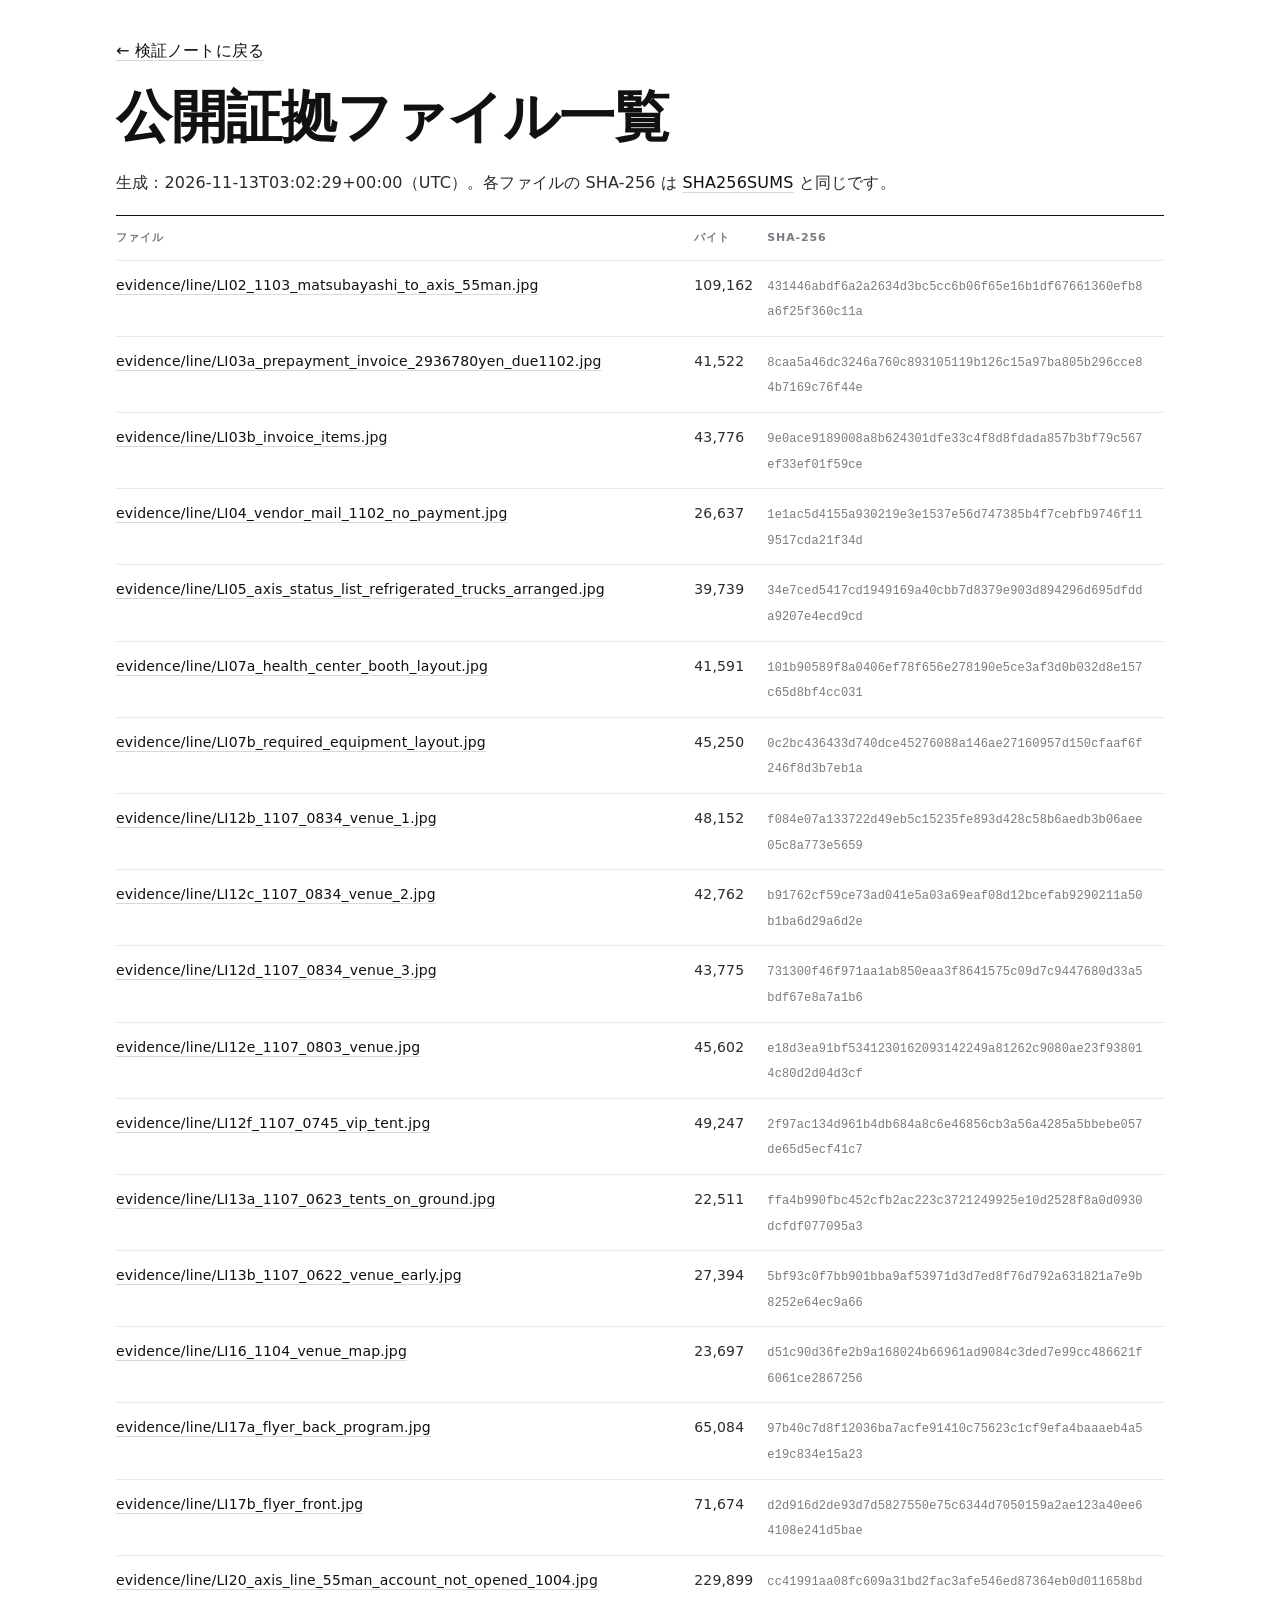
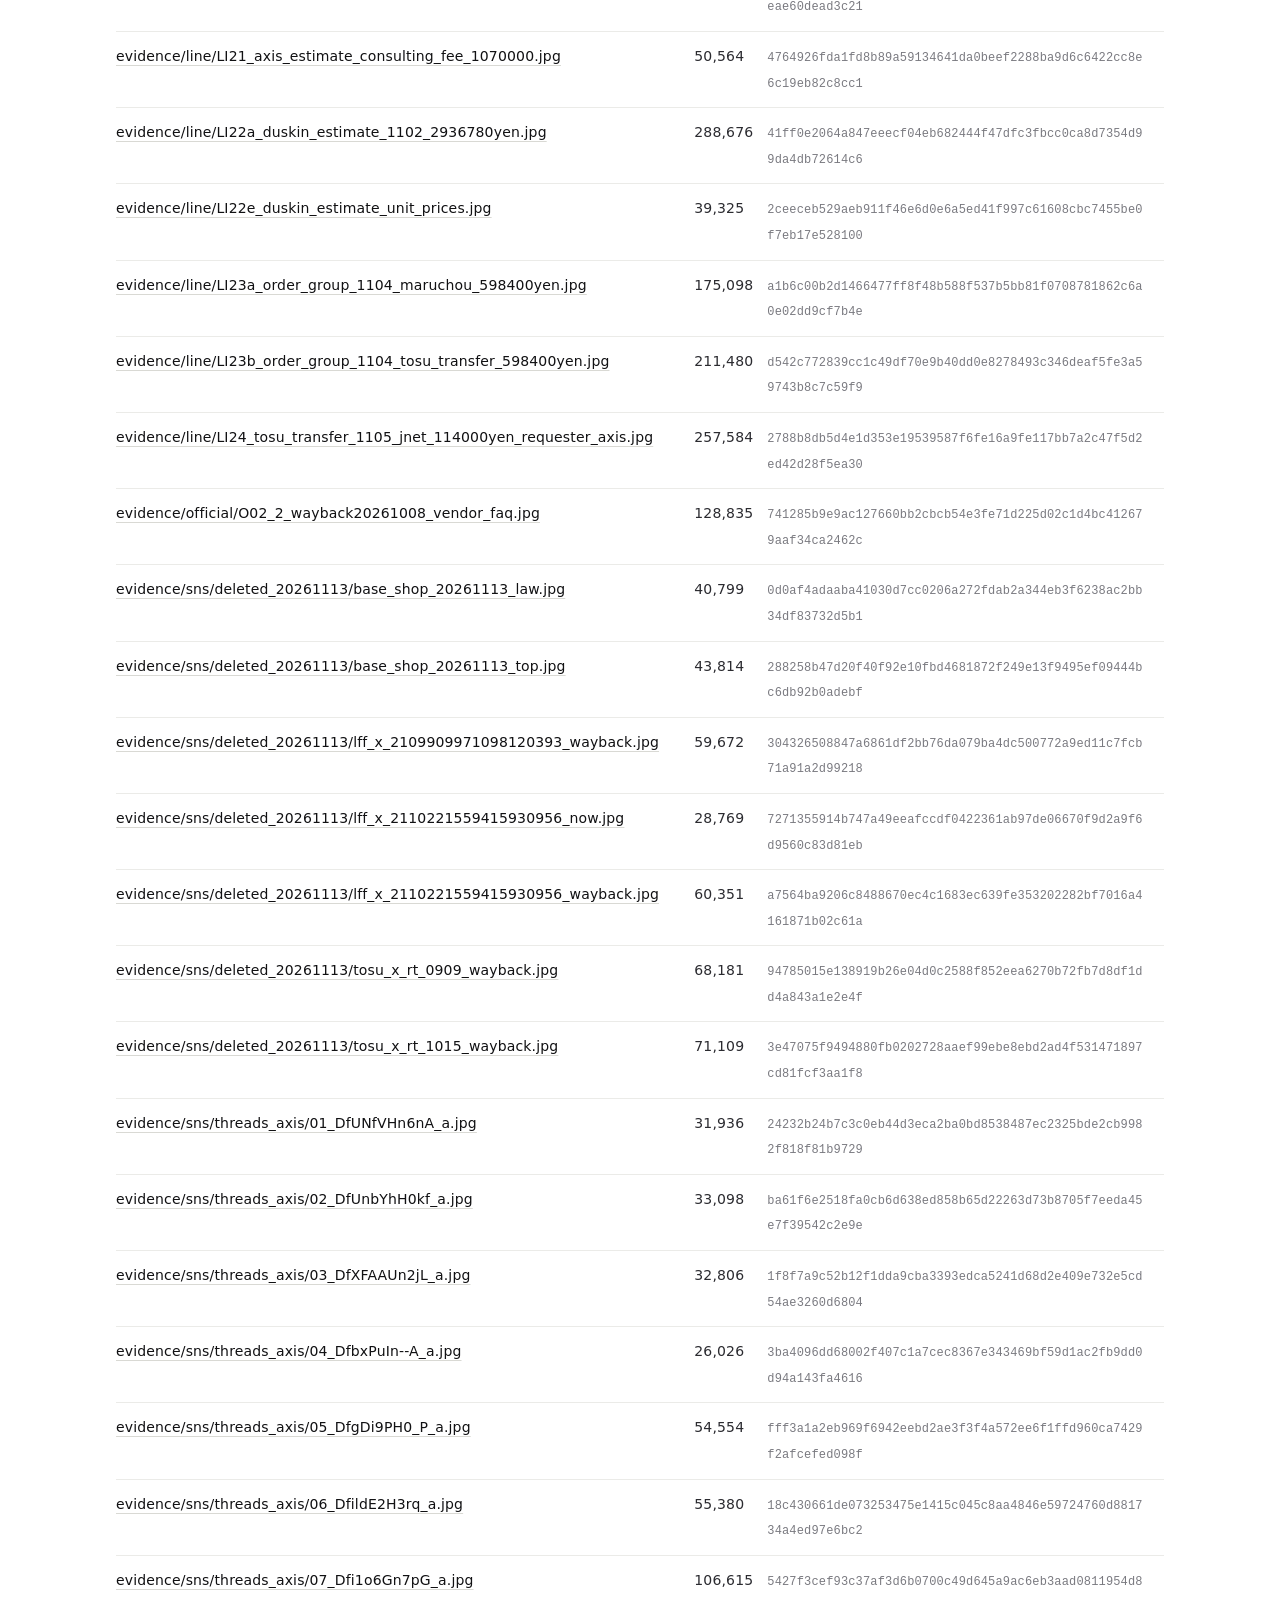
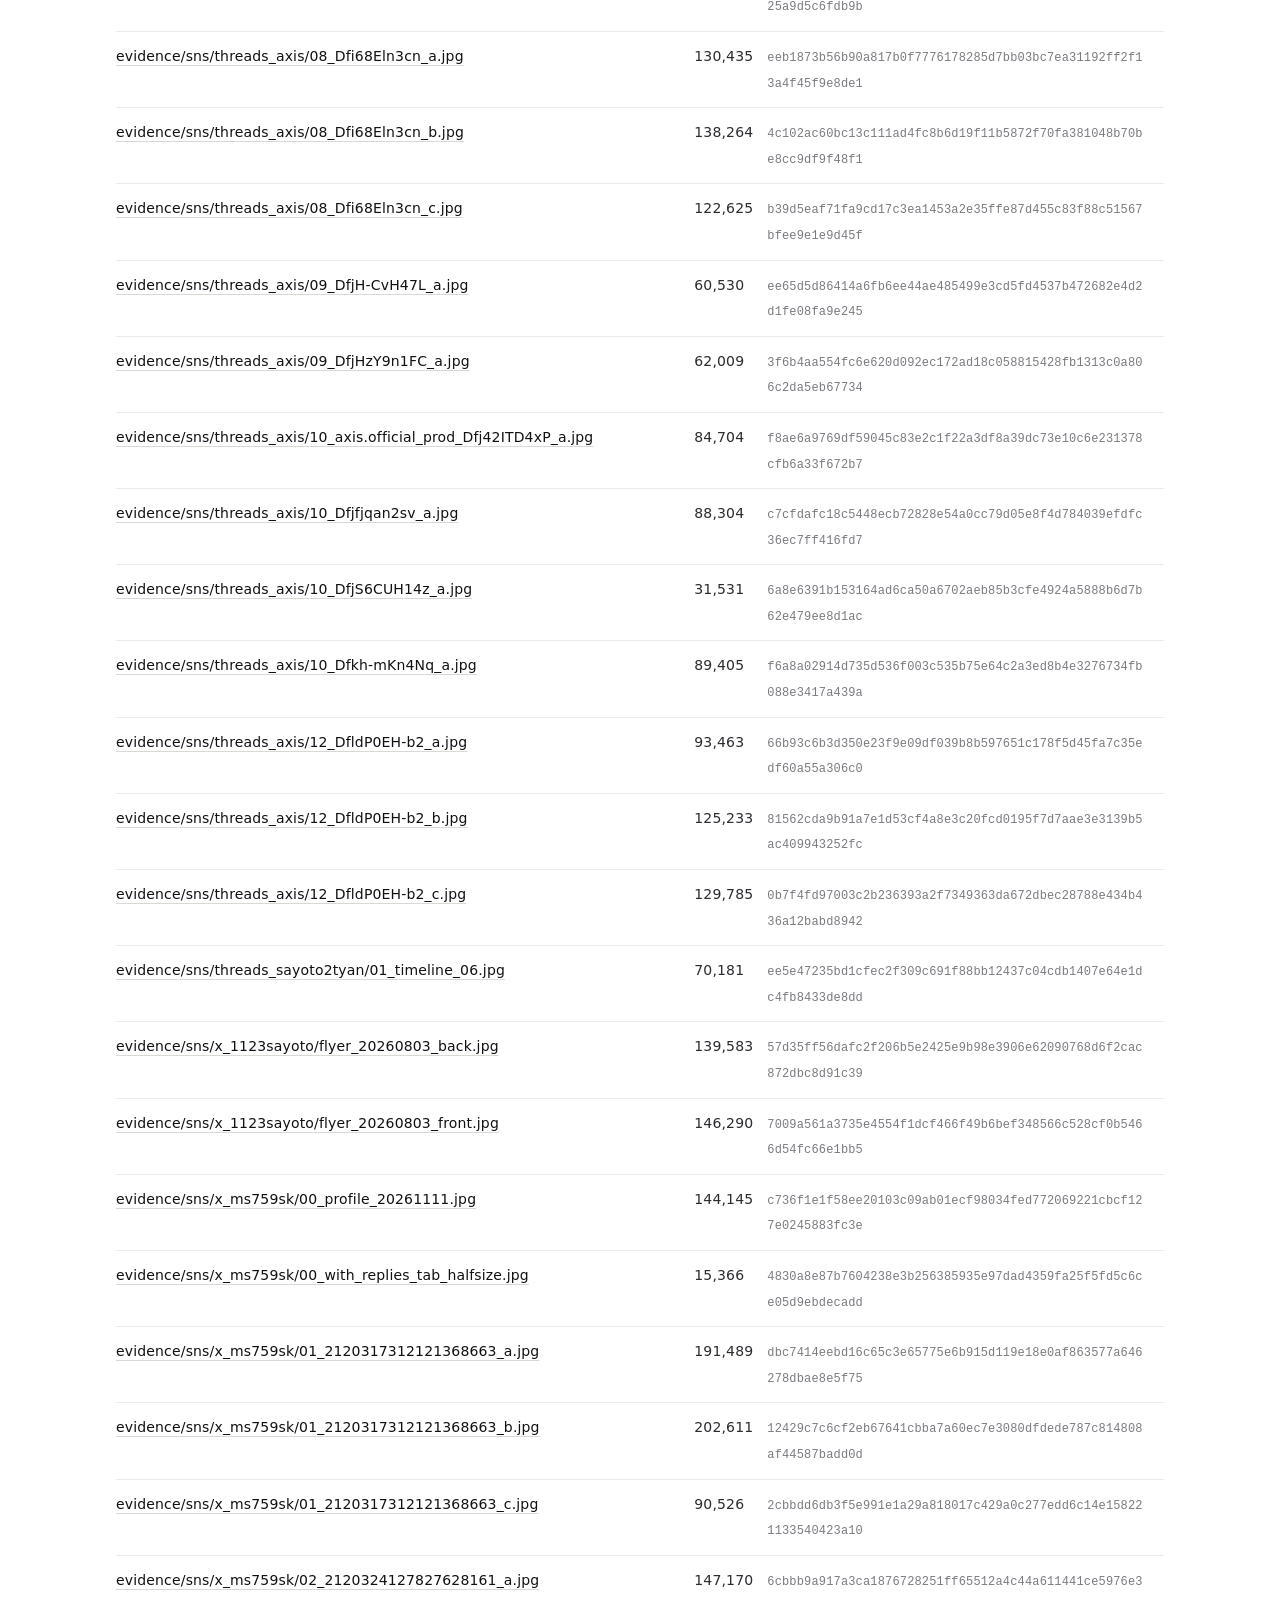
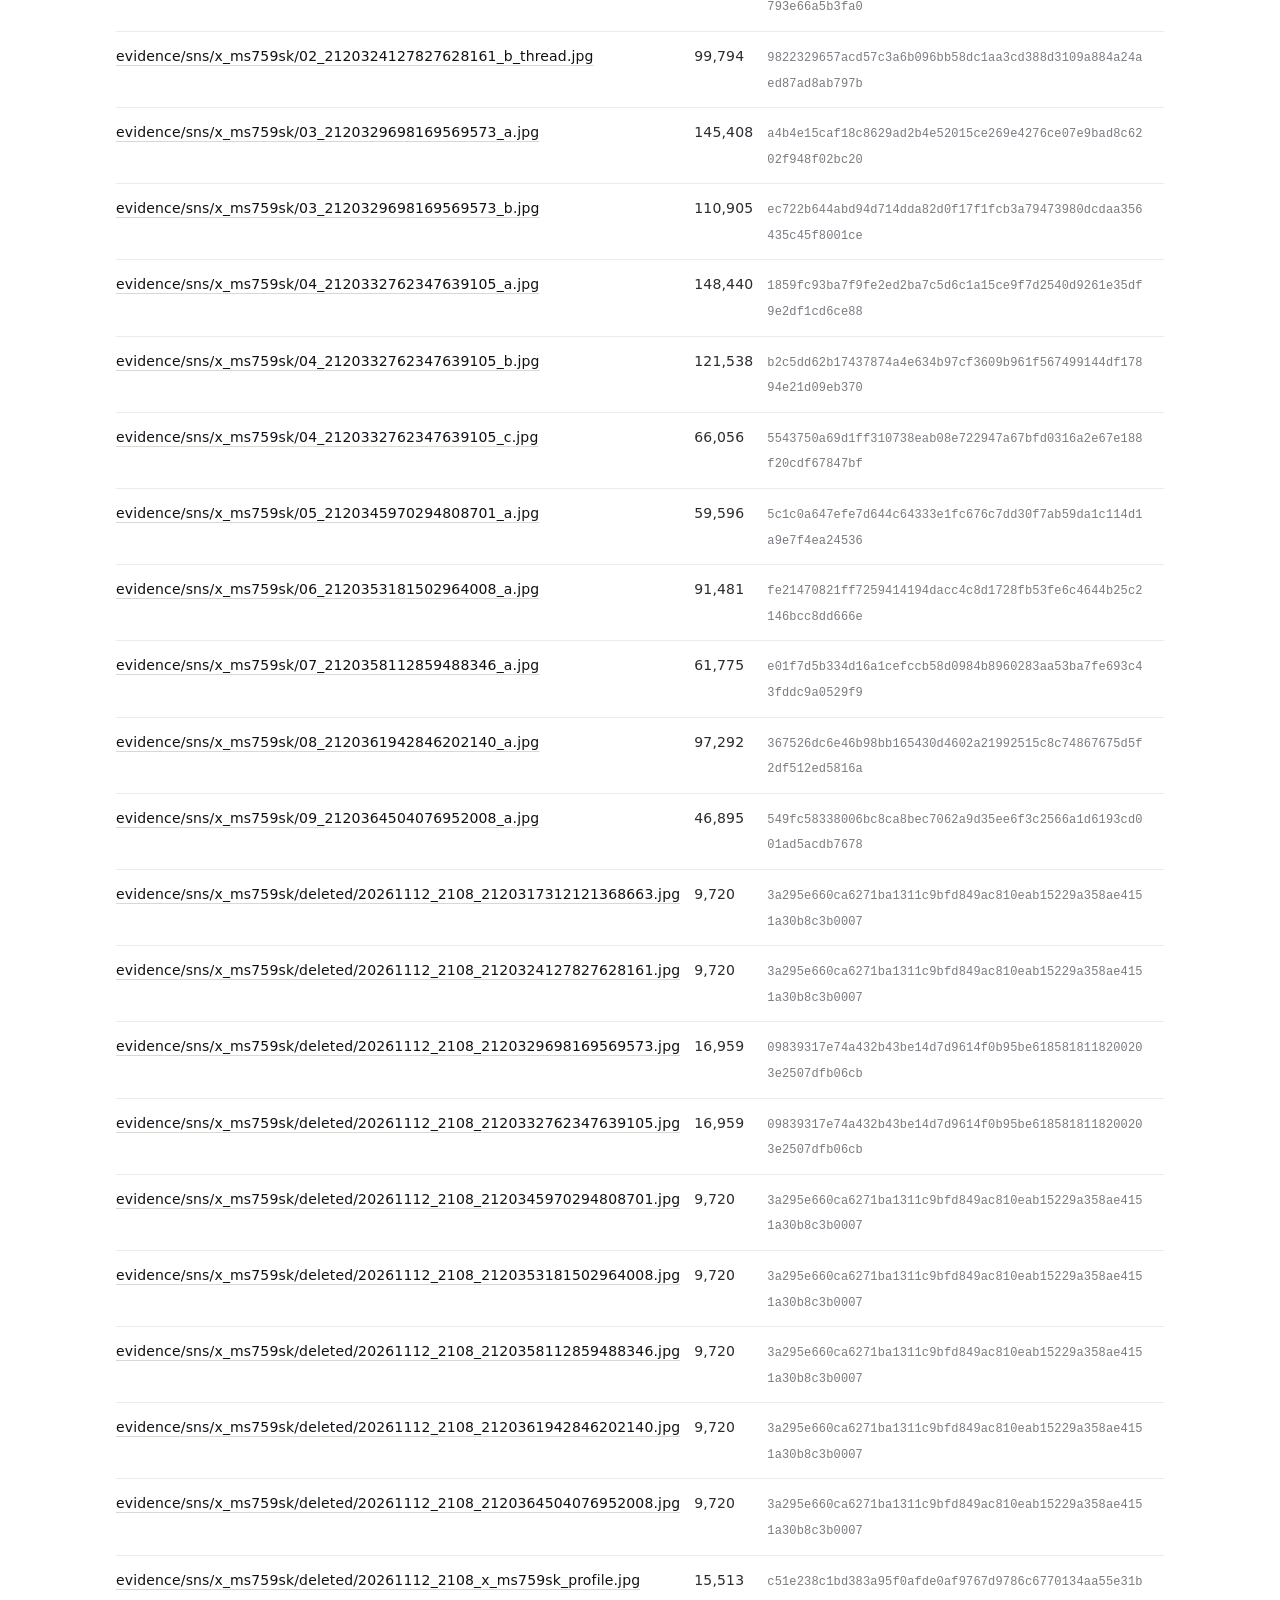
==== commit 8f4e668d: "デザインを全面的に見直し：ミニマルな白基調、目次を12項目に - サイドバーの目次を主要12項目に絞り、まんが・削除記録・証拠一覧は下に小さく。スクロールバーを出さない - 影をやめて細い線と余白で区" ====
--- a/evidence/index.html
+++ b/evidence/index.html
@@ -1 +1 @@
-<!doctype html><html lang="ja"><head><meta charset="utf-8"><script>(function(w,d,s,l,i){w[l]=w[l]||[];w[l].push({'gtm.start':new Date().getTime(),event:'gtm.js'});var f=d.getElementsByTagName(s)[0],j=d.createElement(s),dl=l!='dataLayer'?'&l='+l:'';j.async=true;j.src='https://www.googletagmanager.com/gtm.js?id='+i+dl;f.parentNode.insertBefore(j,f);})(window,document,'script','dataLayer','GTM-5VJ6V8SR');</script><script async src="https://www.googletagmanager.com/gtag/js?id=G-WRLJP6FQFK"></script><script>window.dataLayer=window.dataLayer||[];function gtag(){dataLayer.push(arguments);}gtag('js',new Date());gtag('config','G-WRLJP6FQFK');</script><meta name="viewport" content="width=device-width, initial-scale=1"><meta name="robots" content="noindex"><title>公開証拠ファイル一覧</title><link rel="stylesheet" href="../style.css"></head><body><noscript><iframe src="https://www.googletagmanager.com/ns.html?id=GTM-5VJ6V8SR" height="0" width="0" style="display:none;visibility:hidden"></iframe></noscript><main style="max-width:1080px;margin:0 auto;padding:24px 16px"><p><a href="../index.html">← 検証ノートに戻る</a></p><h1>公開証拠ファイル一覧</h1><p>生成：2026-11-13T02:58:08+00:00（UTC）。各ファイルの SHA-256 は <a href="SHA256SUMS">SHA256SUMS</a> と同じです。</p><div class="tbl"><table><tr><th>ファイル</th><th>バイト</th><th>SHA-256</th></tr><tr><td><a href="line/LI02_1103_matsubayashi_to_axis_55man.jpg">evidence/line/LI02_1103_matsubayashi_to_axis_55man.jpg</a></td><td>109,162</td><td><code>431446abdf6a2a2634d3bc5cc6b06f65e16b1df67661360efb8a6f25f360c11a</code></td></tr><tr><td><a href="line/LI03a_prepayment_invoice_2936780yen_due1102.jpg">evidence/line/LI03a_prepayment_invoice_2936780yen_due1102.jpg</a></td><td>41,522</td><td><code>8caa5a46dc3246a760c893105119b126c15a97ba805b296cce84b7169c76f44e</code></td></tr><tr><td><a href="line/LI03b_invoice_items.jpg">evidence/line/LI03b_invoice_items.jpg</a></td><td>43,776</td><td><code>9e0ace9189008a8b624301dfe33c4f8d8fdada857b3bf79c567ef33ef01f59ce</code></td></tr><tr><td><a href="line/LI04_vendor_mail_1102_no_payment.jpg">evidence/line/LI04_vendor_mail_1102_no_payment.jpg</a></td><td>26,637</td><td><code>1e1ac5d4155a930219e3e1537e56d747385b4f7cebfb9746f119517cda21f34d</code></td></tr><tr><td><a href="line/LI05_axis_status_list_refrigerated_trucks_arranged.jpg">evidence/line/LI05_axis_status_list_refrigerated_trucks_arranged.jpg</a></td><td>39,739</td><td><code>34e7ced5417cd1949169a40cbb7d8379e903d894296d695dfdda9207e4ecd9cd</code></td></tr><tr><td><a href="line/LI07a_health_center_booth_layout.jpg">evidence/line/LI07a_health_center_booth_layout.jpg</a></td><td>41,591</td><td><code>101b90589f8a0406ef78f656e278190e5ce3af3d0b032d8e157c65d8bf4cc031</code></td></tr><tr><td><a href="line/LI07b_required_equipment_layout.jpg">evidence/line/LI07b_required_equipment_layout.jpg</a></td><td>45,250</td><td><code>0c2bc436433d740dce45276088a146ae27160957d150cfaaf6f246f8d3b7eb1a</code></td></tr><tr><td><a href="line/LI12b_1107_0834_venue_1.jpg">evidence/line/LI12b_1107_0834_venue_1.jpg</a></td><td>48,152</td><td><code>f084e07a133722d49eb5c15235fe893d428c58b6aedb3b06aee05c8a773e5659</code></td></tr><tr><td><a href="line/LI12c_1107_0834_venue_2.jpg">evidence/line/LI12c_1107_0834_venue_2.jpg</a></td><td>42,762</td><td><code>b91762cf59ce73ad041e5a03a69eaf08d12bcefab9290211a50b1ba6d29a6d2e</code></td></tr><tr><td><a href="line/LI12d_1107_0834_venue_3.jpg">evidence/line/LI12d_1107_0834_venue_3.jpg</a></td><td>43,775</td><td><code>731300f46f971aa1ab850eaa3f8641575c09d7c9447680d33a5bdf67e8a7a1b6</code></td></tr><tr><td><a href="line/LI12e_1107_0803_venue.jpg">evidence/line/LI12e_1107_0803_venue.jpg</a></td><td>45,602</td><td><code>e18d3ea91bf5341230162093142249a81262c9080ae23f938014c80d2d04d3cf</code></td></tr><tr><td><a href="line/LI12f_1107_0745_vip_tent.jpg">evidence/line/LI12f_1107_0745_vip_tent.jpg</a></td><td>49,247</td><td><code>2f97ac134d961b4db684a8c6e46856cb3a56a4285a5bbebe057de65d5ecf41c7</code></td></tr><tr><td><a href="line/LI13a_1107_0623_tents_on_ground.jpg">evidence/line/LI13a_1107_0623_tents_on_ground.jpg</a></td><td>22,511</td><td><code>ffa4b990fbc452cfb2ac223c3721249925e10d2528f8a0d0930dcfdf077095a3</code></td></tr><tr><td><a href="line/LI13b_1107_0622_venue_early.jpg">evidence/line/LI13b_1107_0622_venue_early.jpg</a></td><td>27,394</td><td><code>5bf93c0f7bb901bba9af53971d3d7ed8f76d792a631821a7e9b8252e64ec9a66</code></td></tr><tr><td><a href="line/LI16_1104_venue_map.jpg">evidence/line/LI16_1104_venue_map.jpg</a></td><td>23,697</td><td><code>d51c90d36fe2b9a168024b66961ad9084c3ded7e99cc486621f6061ce2867256</code></td></tr><tr><td><a href="line/LI17a_flyer_back_program.jpg">evidence/line/LI17a_flyer_back_program.jpg</a></td><td>65,084</td><td><code>97b40c7d8f12036ba7acfe91410c75623c1cf9efa4baaaeb4a5e19c834e15a23</code></td></tr><tr><td><a href="line/LI17b_flyer_front.jpg">evidence/line/LI17b_flyer_front.jpg</a></td><td>71,674</td><td><code>d2d916d2de93d7d5827550e75c6344d7050159a2ae123a40ee64108e241d5bae</code></td></tr><tr><td><a href="line/LI20_axis_line_55man_account_not_opened_1004.jpg">evidence/line/LI20_axis_line_55man_account_not_opened_1004.jpg</a></td><td>229,899</td><td><code>cc41991aa08fc609a31bd2fac3afe546ed87364eb0d011658bdeae60dead3c21</code></td></tr><tr><td><a href="line/LI21_axis_estimate_consulting_fee_1070000.jpg">evidence/line/LI21_axis_estimate_consulting_fee_1070000.jpg</a></td><td>50,564</td><td><code>4764926fda1fd8b89a59134641da0beef2288ba9d6c6422cc8e6c19eb82c8cc1</code></td></tr><tr><td><a href="line/LI22a_duskin_estimate_1102_2936780yen.jpg">evidence/line/LI22a_duskin_estimate_1102_2936780yen.jpg</a></td><td>288,676</td><td><code>41ff0e2064a847eeecf04eb682444f47dfc3fbcc0ca8d7354d99da4db72614c6</code></td></tr><tr><td><a href="line/LI22e_duskin_estimate_unit_prices.jpg">evidence/line/LI22e_duskin_estimate_unit_prices.jpg</a></td><td>39,325</td><td><code>2ceeceb529aeb911f46e6d0e6a5ed41f997c61608cbc7455be0f7eb17e528100</code></td></tr><tr><td><a href="line/LI23a_order_group_1104_maruchou_598400yen.jpg">evidence/line/LI23a_order_group_1104_maruchou_598400yen.jpg</a></td><td>175,098</td><td><code>a1b6c00b2d1466477ff8f48b588f537b5bb81f0708781862c6a0e02dd9cf7b4e</code></td></tr><tr><td><a href="line/LI23b_order_group_1104_tosu_transfer_598400yen.jpg">evidence/line/LI23b_order_group_1104_tosu_transfer_598400yen.jpg</a></td><td>211,480</td><td><code>d542c772839cc1c49df70e9b40dd0e8278493c346deaf5fe3a59743b8c7c59f9</code></td></tr><tr><td><a href="line/LI24_tosu_transfer_1105_jnet_114000yen_requester_axis.jpg">evidence/line/LI24_tosu_transfer_1105_jnet_114000yen_requester_axis.jpg</a></td><td>257,584</td><td><code>2788b8db5d4e1d353e19539587f6fe16a9fe117bb7a2c47f5d2ed42d28f5ea30</code></td></tr><tr><td><a href="official/O02_2_wayback20261008_vendor_faq.jpg">evidence/official/O02_2_wayback20261008_vendor_faq.jpg</a></td><td>128,835</td><td><code>741285b9e9ac127660bb2cbcb54e3fe71d225d02c1d4bc412679aaf34ca2462c</code></td></tr><tr><td><a href="sns/deleted_20261113/base_shop_20261113_law.jpg">evidence/sns/deleted_20261113/base_shop_20261113_law.jpg</a></td><td>40,799</td><td><code>0d0af4adaaba41030d7cc0206a272fdab2a344eb3f6238ac2bb34df83732d5b1</code></td></tr><tr><td><a href="sns/deleted_20261113/base_shop_20261113_top.jpg">evidence/sns/deleted_20261113/base_shop_20261113_top.jpg</a></td><td>43,814</td><td><code>288258b47d20f40f92e10fbd4681872f249e13f9495ef09444bc6db92b0adebf</code></td></tr><tr><td><a href="sns/deleted_20261113/lff_x_2109909971098120393_wayback.jpg">evidence/sns/deleted_20261113/lff_x_2109909971098120393_wayback.jpg</a></td><td>59,672</td><td><code>304326508847a6861df2bb76da079ba4dc500772a9ed11c7fcb71a91a2d99218</code></td></tr><tr><td><a href="sns/deleted_20261113/lff_x_2110221559415930956_now.jpg">evidence/sns/deleted_20261113/lff_x_2110221559415930956_now.jpg</a></td><td>28,769</td><td><code>7271355914b747a49eeafccdf0422361ab97de06670f9d2a9f6d9560c83d81eb</code></td></tr><tr><td><a href="sns/deleted_20261113/lff_x_2110221559415930956_wayback.jpg">evidence/sns/deleted_20261113/lff_x_2110221559415930956_wayback.jpg</a></td><td>60,351</td><td><code>a7564ba9206c8488670ec4c1683ec639fe353202282bf7016a4161871b02c61a</code></td></tr><tr><td><a href="sns/deleted_20261113/tosu_x_rt_0909_wayback.jpg">evidence/sns/deleted_20261113/tosu_x_rt_0909_wayback.jpg</a></td><td>68,181</td><td><code>94785015e138919b26e04d0c2588f852eea6270b72fb7d8df1dd4a843a1e2e4f</code></td></tr><tr><td><a href="sns/deleted_20261113/tosu_x_rt_1015_wayback.jpg">evidence/sns/deleted_20261113/tosu_x_rt_1015_wayback.jpg</a></td><td>71,109</td><td><code>3e47075f9494880fb0202728aaef99ebe8ebd2ad4f531471897cd81fcf3aa1f8</code></td></tr><tr><td><a href="sns/threads_axis/01_DfUNfVHn6nA_a.jpg">evidence/sns/threads_axis/01_DfUNfVHn6nA_a.jpg</a></td><td>31,936</td><td><code>24232b24b7c3c0eb44d3eca2ba0bd8538487ec2325bde2cb9982f818f81b9729</code></td></tr><tr><td><a href="sns/threads_axis/02_DfUnbYhH0kf_a.jpg">evidence/sns/threads_axis/02_DfUnbYhH0kf_a.jpg</a></td><td>33,098</td><td><code>ba61f6e2518fa0cb6d638ed858b65d22263d73b8705f7eeda45e7f39542c2e9e</code></td></tr><tr><td><a href="sns/threads_axis/03_DfXFAAUn2jL_a.jpg">evidence/sns/threads_axis/03_DfXFAAUn2jL_a.jpg</a></td><td>32,806</td><td><code>1f8f7a9c52b12f1dda9cba3393edca5241d68d2e409e732e5cd54ae3260d6804</code></td></tr><tr><td><a href="sns/threads_axis/04_DfbxPuIn--A_a.jpg">evidence/sns/threads_axis/04_DfbxPuIn--A_a.jpg</a></td><td>26,026</td><td><code>3ba4096dd68002f407c1a7cec8367e343469bf59d1ac2fb9dd0d94a143fa4616</code></td></tr><tr><td><a href="sns/threads_axis/05_DfgDi9PH0_P_a.jpg">evidence/sns/threads_axis/05_DfgDi9PH0_P_a.jpg</a></td><td>54,554</td><td><code>fff3a1a2eb969f6942eebd2ae3f3f4a572ee6f1ffd960ca7429f2afcefed098f</code></td></tr><tr><td><a href="sns/threads_axis/06_DfildE2H3rq_a.jpg">evidence/sns/threads_axis/06_DfildE2H3rq_a.jpg</a></td><td>55,380</td><td><code>18c430661de073253475e1415c045c8aa4846e59724760d881734a4ed97e6bc2</code></td></tr><tr><td><a href="sns/threads_axis/07_Dfi1o6Gn7pG_a.jpg">evidence/sns/threads_axis/07_Dfi1o6Gn7pG_a.jpg</a></td><td>106,615</td><td><code>5427f3cef93c37af3d6b0700c49d645a9ac6eb3aad0811954d825a9d5c6fdb9b</code></td></tr><tr><td><a href="sns/threads_axis/08_Dfi68Eln3cn_a.jpg">evidence/sns/threads_axis/08_Dfi68Eln3cn_a.jpg</a></td><td>130,435</td><td><code>eeb1873b56b90a817b0f7776178285d7bb03bc7ea31192ff2f13a4f45f9e8de1</code></td></tr><tr><td><a href="sns/threads_axis/08_Dfi68Eln3cn_b.jpg">evidence/sns/threads_axis/08_Dfi68Eln3cn_b.jpg</a></td><td>138,264</td><td><code>4c102ac60bc13c111ad4fc8b6d19f11b5872f70fa381048b70be8cc9df9f48f1</code></td></tr><tr><td><a href="sns/threads_axis/08_Dfi68Eln3cn_c.jpg">evidence/sns/threads_axis/08_Dfi68Eln3cn_c.jpg</a></td><td>122,625</td><td><code>b39d5eaf71fa9cd17c3ea1453a2e35ffe87d455c83f88c51567bfee9e1e9d45f</code></td></tr><tr><td><a href="sns/threads_axis/09_DfjH-CvH47L_a.jpg">evidence/sns/threads_axis/09_DfjH-CvH47L_a.jpg</a></td><td>60,530</td><td><code>ee65d5d86414a6fb6ee44ae485499e3cd5fd4537b472682e4d2d1fe08fa9e245</code></td></tr><tr><td><a href="sns/threads_axis/09_DfjHzY9n1FC_a.jpg">evidence/sns/threads_axis/09_DfjHzY9n1FC_a.jpg</a></td><td>62,009</td><td><code>3f6b4aa554fc6e620d092ec172ad18c058815428fb1313c0a806c2da5eb67734</code></td></tr><tr><td><a href="sns/threads_axis/10_axis.official_prod_Dfj42ITD4xP_a.jpg">evidence/sns/threads_axis/10_axis.official_prod_Dfj42ITD4xP_a.jpg</a></td><td>84,704</td><td><code>f8ae6a9769df59045c83e2c1f22a3df8a39dc73e10c6e231378cfb6a33f672b7</code></td></tr><tr><td><a href="sns/threads_axis/10_Dfjfjqan2sv_a.jpg">evidence/sns/threads_axis/10_Dfjfjqan2sv_a.jpg</a></td><td>88,304</td><td><code>c7cfdafc18c5448ecb72828e54a0cc79d05e8f4d784039efdfc36ec7ff416fd7</code></td></tr><tr><td><a href="sns/threads_axis/10_DfjS6CUH14z_a.jpg">evidence/sns/threads_axis/10_DfjS6CUH14z_a.jpg</a></td><td>31,531</td><td><code>6a8e6391b153164ad6ca50a6702aeb85b3cfe4924a5888b6d7b62e479ee8d1ac</code></td></tr><tr><td><a href="sns/threads_axis/10_Dfkh-mKn4Nq_a.jpg">evidence/sns/threads_axis/10_Dfkh-mKn4Nq_a.jpg</a></td><td>89,405</td><td><code>f6a8a02914d735d536f003c535b75e64c2a3ed8b4e3276734fb088e3417a439a</code></td></tr><tr><td><a href="sns/threads_axis/12_DfldP0EH-b2_a.jpg">evidence/sns/threads_axis/12_DfldP0EH-b2_a.jpg</a></td><td>93,463</td><td><code>66b93c6b3d350e23f9e09df039b8b597651c178f5d45fa7c35edf60a55a306c0</code></td></tr><tr><td><a href="sns/threads_axis/12_DfldP0EH-b2_b.jpg">evidence/sns/threads_axis/12_DfldP0EH-b2_b.jpg</a></td><td>125,233</td><td><code>81562cda9b91a7e1d53cf4a8e3c20fcd0195f7d7aae3e3139b5ac409943252fc</code></td></tr><tr><td><a href="sns/threads_axis/12_DfldP0EH-b2_c.jpg">evidence/sns/threads_axis/12_DfldP0EH-b2_c.jpg</a></td><td>129,785</td><td><code>0b7f4fd97003c2b236393a2f7349363da672dbec28788e434b436a12babd8942</code></td></tr><tr><td><a href="sns/threads_sayoto2tyan/01_timeline_06.jpg">evidence/sns/threads_sayoto2tyan/01_timeline_06.jpg</a></td><td>70,181</td><td><code>ee5e47235bd1cfec2f309c691f88bb12437c04cdb1407e64e1dc4fb8433de8dd</code></td></tr><tr><td><a href="sns/x_1123sayoto/flyer_20260803_back.jpg">evidence/sns/x_1123sayoto/flyer_20260803_back.jpg</a></td><td>139,583</td><td><code>57d35ff56dafc2f206b5e2425e9b98e3906e62090768d6f2cac872dbc8d91c39</code></td></tr><tr><td><a href="sns/x_1123sayoto/flyer_20260803_front.jpg">evidence/sns/x_1123sayoto/flyer_20260803_front.jpg</a></td><td>146,290</td><td><code>7009a561a3735e4554f1dcf466f49b6bef348566c528cf0b5466d54fc66e1bb5</code></td></tr><tr><td><a href="sns/x_ms759sk/00_profile_20261111.jpg">evidence/sns/x_ms759sk/00_profile_20261111.jpg</a></td><td>144,145</td><td><code>c736f1e1f58ee20103c09ab01ecf98034fed772069221cbcf127e0245883fc3e</code></td></tr><tr><td><a href="sns/x_ms759sk/00_with_replies_tab_halfsize.jpg">evidence/sns/x_ms759sk/00_with_replies_tab_halfsize.jpg</a></td><td>15,366</td><td><code>4830a8e87b7604238e3b256385935e97dad4359fa25f5fd5c6ce05d9ebdecadd</code></td></tr><tr><td><a href="sns/x_ms759sk/01_2120317312121368663_a.jpg">evidence/sns/x_ms759sk/01_2120317312121368663_a.jpg</a></td><td>191,489</td><td><code>dbc7414eebd16c65c3e65775e6b915d119e18e0af863577a646278dbae8e5f75</code></td></tr><tr><td><a href="sns/x_ms759sk/01_2120317312121368663_b.jpg">evidence/sns/x_ms759sk/01_2120317312121368663_b.jpg</a></td><td>202,611</td><td><code>12429c7c6cf2eb67641cbba7a60ec7e3080dfdede787c814808af44587badd0d</code></td></tr><tr><td><a href="sns/x_ms759sk/01_2120317312121368663_c.jpg">evidence/sns/x_ms759sk/01_2120317312121368663_c.jpg</a></td><td>90,526</td><td><code>2cbbdd6db3f5e991e1a29a818017c429a0c277edd6c14e158221133540423a10</code></td></tr><tr><td><a href="sns/x_ms759sk/02_2120324127827628161_a.jpg">evidence/sns/x_ms759sk/02_2120324127827628161_a.jpg</a></td><td>147,170</td><td><code>6cbbb9a917a3ca1876728251ff65512a4c44a611441ce5976e3793e66a5b3fa0</code></td></tr><tr><td><a href="sns/x_ms759sk/02_2120324127827628161_b_thread.jpg">evidence/sns/x_ms759sk/02_2120324127827628161_b_thread.jpg</a></td><td>99,794</td><td><code>9822329657acd57c3a6b096bb58dc1aa3cd388d3109a884a24aed87ad8ab797b</code></td></tr><tr><td><a href="sns/x_ms759sk/03_2120329698169569573_a.jpg">evidence/sns/x_ms759sk/03_2120329698169569573_a.jpg</a></td><td>145,408</td><td><code>a4b4e15caf18c8629ad2b4e52015ce269e4276ce07e9bad8c6202f948f02bc20</code></td></tr><tr><td><a href="sns/x_ms759sk/03_2120329698169569573_b.jpg">evidence/sns/x_ms759sk/03_2120329698169569573_b.jpg</a></td><td>110,905</td><td><code>ec722b644abd94d714dda82d0f17f1fcb3a79473980dcdaa356435c45f8001ce</code></td></tr><tr><td><a href="sns/x_ms759sk/04_2120332762347639105_a.jpg">evidence/sns/x_ms759sk/04_2120332762347639105_a.jpg</a></td><td>148,440</td><td><code>1859fc93ba7f9fe2ed2ba7c5d6c1a15ce9f7d2540d9261e35df9e2df1cd6ce88</code></td></tr><tr><td><a href="sns/x_ms759sk/04_2120332762347639105_b.jpg">evidence/sns/x_ms759sk/04_2120332762347639105_b.jpg</a></td><td>121,538</td><td><code>b2c5dd62b17437874a4e634b97cf3609b961f567499144df17894e21d09eb370</code></td></tr><tr><td><a href="sns/x_ms759sk/04_2120332762347639105_c.jpg">evidence/sns/x_ms759sk/04_2120332762347639105_c.jpg</a></td><td>66,056</td><td><code>5543750a69d1ff310738eab08e722947a67bfd0316a2e67e188f20cdf67847bf</code></td></tr><tr><td><a href="sns/x_ms759sk/05_2120345970294808701_a.jpg">evidence/sns/x_ms759sk/05_2120345970294808701_a.jpg</a></td><td>59,596</td><td><code>5c1c0a647efe7d644c64333e1fc676c7dd30f7ab59da1c114d1a9e7f4ea24536</code></td></tr><tr><td><a href="sns/x_ms759sk/06_2120353181502964008_a.jpg">evidence/sns/x_ms759sk/06_2120353181502964008_a.jpg</a></td><td>91,481</td><td><code>fe21470821ff7259414194dacc4c8d1728fb53fe6c4644b25c2146bcc8dd666e</code></td></tr><tr><td><a href="sns/x_ms759sk/07_2120358112859488346_a.jpg">evidence/sns/x_ms759sk/07_2120358112859488346_a.jpg</a></td><td>61,775</td><td><code>e01f7d5b334d16a1cefccb58d0984b8960283aa53ba7fe693c43fddc9a0529f9</code></td></tr><tr><td><a href="sns/x_ms759sk/08_2120361942846202140_a.jpg">evidence/sns/x_ms759sk/08_2120361942846202140_a.jpg</a></td><td>97,292</td><td><code>367526dc6e46b98bb165430d4602a21992515c8c74867675d5f2df512ed5816a</code></td></tr><tr><td><a href="sns/x_ms759sk/09_2120364504076952008_a.jpg">evidence/sns/x_ms759sk/09_2120364504076952008_a.jpg</a></td><td>46,895</td><td><code>549fc58338006bc8ca8bec7062a9d35ee6f3c2566a1d6193cd001ad5acdb7678</code></td></tr><tr><td><a href="sns/x_ms759sk/deleted/20261112_2108_2120317312121368663.jpg">evidence/sns/x_ms759sk/deleted/20261112_2108_2120317312121368663.jpg</a></td><td>9,720</td><td><code>3a295e660ca6271ba1311c9bfd849ac810eab15229a358ae4151a30b8c3b0007</code></td></tr><tr><td><a href="sns/x_ms759sk/deleted/20261112_2108_2120324127827628161.jpg">evidence/sns/x_ms759sk/deleted/20261112_2108_2120324127827628161.jpg</a></td><td>9,720</td><td><code>3a295e660ca6271ba1311c9bfd849ac810eab15229a358ae4151a30b8c3b0007</code></td></tr><tr><td><a href="sns/x_ms759sk/deleted/20261112_2108_2120329698169569573.jpg">evidence/sns/x_ms759sk/deleted/20261112_2108_2120329698169569573.jpg</a></td><td>16,959</td><td><code>09839317e74a432b43be14d7d9614f0b95be6185818118200203e2507dfb06cb</code></td></tr><tr><td><a href="sns/x_ms759sk/deleted/20261112_2108_2120332762347639105.jpg">evidence/sns/x_ms759sk/deleted/20261112_2108_2120332762347639105.jpg</a></td><td>16,959</td><td><code>09839317e74a432b43be14d7d9614f0b95be6185818118200203e2507dfb06cb</code></td></tr><tr><td><a href="sns/x_ms759sk/deleted/20261112_2108_2120345970294808701.jpg">evidence/sns/x_ms759sk/deleted/20261112_2108_2120345970294808701.jpg</a></td><td>9,720</td><td><code>3a295e660ca6271ba1311c9bfd849ac810eab15229a358ae4151a30b8c3b0007</code></td></tr><tr><td><a href="sns/x_ms759sk/deleted/20261112_2108_2120353181502964008.jpg">evidence/sns/x_ms759sk/deleted/20261112_2108_2120353181502964008.jpg</a></td><td>9,720</td><td><code>3a295e660ca6271ba1311c9bfd849ac810eab15229a358ae4151a30b8c3b0007</code></td></tr><tr><td><a href="sns/x_ms759sk/deleted/20261112_2108_2120358112859488346.jpg">evidence/sns/x_ms759sk/deleted/20261112_2108_2120358112859488346.jpg</a></td><td>9,720</td><td><code>3a295e660ca6271ba1311c9bfd849ac810eab15229a358ae4151a30b8c3b0007</code></td></tr><tr><td><a href="sns/x_ms759sk/deleted/20261112_2108_2120361942846202140.jpg">evidence/sns/x_ms759sk/deleted/20261112_2108_2120361942846202140.jpg</a></td><td>9,720</td><td><code>3a295e660ca6271ba1311c9bfd849ac810eab15229a358ae4151a30b8c3b0007</code></td></tr><tr><td><a href="sns/x_ms759sk/deleted/20261112_2108_2120364504076952008.jpg">evidence/sns/x_ms759sk/deleted/20261112_2108_2120364504076952008.jpg</a></td><td>9,720</td><td><code>3a295e660ca6271ba1311c9bfd849ac810eab15229a358ae4151a30b8c3b0007</code></td></tr><tr><td><a href="sns/x_ms759sk/deleted/20261112_2108_x_ms759sk_profile.jpg">evidence/sns/x_ms759sk/deleted/20261112_2108_x_ms759sk_profile.jpg</a></td><td>15,513</td><td><code>c51e238c1bd383a95f0afde0af9767d9786c6770134aa55e31b588626c71cf3f</code></td></tr></table></div></main></body></html>+<!doctype html><html lang="ja"><head><meta charset="utf-8"><script>(function(w,d,s,l,i){w[l]=w[l]||[];w[l].push({'gtm.start':new Date().getTime(),event:'gtm.js'});var f=d.getElementsByTagName(s)[0],j=d.createElement(s),dl=l!='dataLayer'?'&l='+l:'';j.async=true;j.src='https://www.googletagmanager.com/gtm.js?id='+i+dl;f.parentNode.insertBefore(j,f);})(window,document,'script','dataLayer','GTM-5VJ6V8SR');</script><script async src="https://www.googletagmanager.com/gtag/js?id=G-WRLJP6FQFK"></script><script>window.dataLayer=window.dataLayer||[];function gtag(){dataLayer.push(arguments);}gtag('js',new Date());gtag('config','G-WRLJP6FQFK');</script><meta name="viewport" content="width=device-width, initial-scale=1"><meta name="robots" content="noindex"><title>公開証拠ファイル一覧</title><link rel="stylesheet" href="../style.css"></head><body><noscript><iframe src="https://www.googletagmanager.com/ns.html?id=GTM-5VJ6V8SR" height="0" width="0" style="display:none;visibility:hidden"></iframe></noscript><main style="max-width:1080px;margin:0 auto;padding:24px 16px"><p><a href="../index.html">← 検証ノートに戻る</a></p><h1>公開証拠ファイル一覧</h1><p>生成：2026-11-13T03:02:29+00:00（UTC）。各ファイルの SHA-256 は <a href="SHA256SUMS">SHA256SUMS</a> と同じです。</p><div class="tbl"><table><tr><th>ファイル</th><th>バイト</th><th>SHA-256</th></tr><tr><td><a href="line/LI02_1103_matsubayashi_to_axis_55man.jpg">evidence/line/LI02_1103_matsubayashi_to_axis_55man.jpg</a></td><td>109,162</td><td><code>431446abdf6a2a2634d3bc5cc6b06f65e16b1df67661360efb8a6f25f360c11a</code></td></tr><tr><td><a href="line/LI03a_prepayment_invoice_2936780yen_due1102.jpg">evidence/line/LI03a_prepayment_invoice_2936780yen_due1102.jpg</a></td><td>41,522</td><td><code>8caa5a46dc3246a760c893105119b126c15a97ba805b296cce84b7169c76f44e</code></td></tr><tr><td><a href="line/LI03b_invoice_items.jpg">evidence/line/LI03b_invoice_items.jpg</a></td><td>43,776</td><td><code>9e0ace9189008a8b624301dfe33c4f8d8fdada857b3bf79c567ef33ef01f59ce</code></td></tr><tr><td><a href="line/LI04_vendor_mail_1102_no_payment.jpg">evidence/line/LI04_vendor_mail_1102_no_payment.jpg</a></td><td>26,637</td><td><code>1e1ac5d4155a930219e3e1537e56d747385b4f7cebfb9746f119517cda21f34d</code></td></tr><tr><td><a href="line/LI05_axis_status_list_refrigerated_trucks_arranged.jpg">evidence/line/LI05_axis_status_list_refrigerated_trucks_arranged.jpg</a></td><td>39,739</td><td><code>34e7ced5417cd1949169a40cbb7d8379e903d894296d695dfdda9207e4ecd9cd</code></td></tr><tr><td><a href="line/LI07a_health_center_booth_layout.jpg">evidence/line/LI07a_health_center_booth_layout.jpg</a></td><td>41,591</td><td><code>101b90589f8a0406ef78f656e278190e5ce3af3d0b032d8e157c65d8bf4cc031</code></td></tr><tr><td><a href="line/LI07b_required_equipment_layout.jpg">evidence/line/LI07b_required_equipment_layout.jpg</a></td><td>45,250</td><td><code>0c2bc436433d740dce45276088a146ae27160957d150cfaaf6f246f8d3b7eb1a</code></td></tr><tr><td><a href="line/LI12b_1107_0834_venue_1.jpg">evidence/line/LI12b_1107_0834_venue_1.jpg</a></td><td>48,152</td><td><code>f084e07a133722d49eb5c15235fe893d428c58b6aedb3b06aee05c8a773e5659</code></td></tr><tr><td><a href="line/LI12c_1107_0834_venue_2.jpg">evidence/line/LI12c_1107_0834_venue_2.jpg</a></td><td>42,762</td><td><code>b91762cf59ce73ad041e5a03a69eaf08d12bcefab9290211a50b1ba6d29a6d2e</code></td></tr><tr><td><a href="line/LI12d_1107_0834_venue_3.jpg">evidence/line/LI12d_1107_0834_venue_3.jpg</a></td><td>43,775</td><td><code>731300f46f971aa1ab850eaa3f8641575c09d7c9447680d33a5bdf67e8a7a1b6</code></td></tr><tr><td><a href="line/LI12e_1107_0803_venue.jpg">evidence/line/LI12e_1107_0803_venue.jpg</a></td><td>45,602</td><td><code>e18d3ea91bf5341230162093142249a81262c9080ae23f938014c80d2d04d3cf</code></td></tr><tr><td><a href="line/LI12f_1107_0745_vip_tent.jpg">evidence/line/LI12f_1107_0745_vip_tent.jpg</a></td><td>49,247</td><td><code>2f97ac134d961b4db684a8c6e46856cb3a56a4285a5bbebe057de65d5ecf41c7</code></td></tr><tr><td><a href="line/LI13a_1107_0623_tents_on_ground.jpg">evidence/line/LI13a_1107_0623_tents_on_ground.jpg</a></td><td>22,511</td><td><code>ffa4b990fbc452cfb2ac223c3721249925e10d2528f8a0d0930dcfdf077095a3</code></td></tr><tr><td><a href="line/LI13b_1107_0622_venue_early.jpg">evidence/line/LI13b_1107_0622_venue_early.jpg</a></td><td>27,394</td><td><code>5bf93c0f7bb901bba9af53971d3d7ed8f76d792a631821a7e9b8252e64ec9a66</code></td></tr><tr><td><a href="line/LI16_1104_venue_map.jpg">evidence/line/LI16_1104_venue_map.jpg</a></td><td>23,697</td><td><code>d51c90d36fe2b9a168024b66961ad9084c3ded7e99cc486621f6061ce2867256</code></td></tr><tr><td><a href="line/LI17a_flyer_back_program.jpg">evidence/line/LI17a_flyer_back_program.jpg</a></td><td>65,084</td><td><code>97b40c7d8f12036ba7acfe91410c75623c1cf9efa4baaaeb4a5e19c834e15a23</code></td></tr><tr><td><a href="line/LI17b_flyer_front.jpg">evidence/line/LI17b_flyer_front.jpg</a></td><td>71,674</td><td><code>d2d916d2de93d7d5827550e75c6344d7050159a2ae123a40ee64108e241d5bae</code></td></tr><tr><td><a href="line/LI20_axis_line_55man_account_not_opened_1004.jpg">evidence/line/LI20_axis_line_55man_account_not_opened_1004.jpg</a></td><td>229,899</td><td><code>cc41991aa08fc609a31bd2fac3afe546ed87364eb0d011658bdeae60dead3c21</code></td></tr><tr><td><a href="line/LI21_axis_estimate_consulting_fee_1070000.jpg">evidence/line/LI21_axis_estimate_consulting_fee_1070000.jpg</a></td><td>50,564</td><td><code>4764926fda1fd8b89a59134641da0beef2288ba9d6c6422cc8e6c19eb82c8cc1</code></td></tr><tr><td><a href="line/LI22a_duskin_estimate_1102_2936780yen.jpg">evidence/line/LI22a_duskin_estimate_1102_2936780yen.jpg</a></td><td>288,676</td><td><code>41ff0e2064a847eeecf04eb682444f47dfc3fbcc0ca8d7354d99da4db72614c6</code></td></tr><tr><td><a href="line/LI22e_duskin_estimate_unit_prices.jpg">evidence/line/LI22e_duskin_estimate_unit_prices.jpg</a></td><td>39,325</td><td><code>2ceeceb529aeb911f46e6d0e6a5ed41f997c61608cbc7455be0f7eb17e528100</code></td></tr><tr><td><a href="line/LI23a_order_group_1104_maruchou_598400yen.jpg">evidence/line/LI23a_order_group_1104_maruchou_598400yen.jpg</a></td><td>175,098</td><td><code>a1b6c00b2d1466477ff8f48b588f537b5bb81f0708781862c6a0e02dd9cf7b4e</code></td></tr><tr><td><a href="line/LI23b_order_group_1104_tosu_transfer_598400yen.jpg">evidence/line/LI23b_order_group_1104_tosu_transfer_598400yen.jpg</a></td><td>211,480</td><td><code>d542c772839cc1c49df70e9b40dd0e8278493c346deaf5fe3a59743b8c7c59f9</code></td></tr><tr><td><a href="line/LI24_tosu_transfer_1105_jnet_114000yen_requester_axis.jpg">evidence/line/LI24_tosu_transfer_1105_jnet_114000yen_requester_axis.jpg</a></td><td>257,584</td><td><code>2788b8db5d4e1d353e19539587f6fe16a9fe117bb7a2c47f5d2ed42d28f5ea30</code></td></tr><tr><td><a href="official/O02_2_wayback20261008_vendor_faq.jpg">evidence/official/O02_2_wayback20261008_vendor_faq.jpg</a></td><td>128,835</td><td><code>741285b9e9ac127660bb2cbcb54e3fe71d225d02c1d4bc412679aaf34ca2462c</code></td></tr><tr><td><a href="sns/deleted_20261113/base_shop_20261113_law.jpg">evidence/sns/deleted_20261113/base_shop_20261113_law.jpg</a></td><td>40,799</td><td><code>0d0af4adaaba41030d7cc0206a272fdab2a344eb3f6238ac2bb34df83732d5b1</code></td></tr><tr><td><a href="sns/deleted_20261113/base_shop_20261113_top.jpg">evidence/sns/deleted_20261113/base_shop_20261113_top.jpg</a></td><td>43,814</td><td><code>288258b47d20f40f92e10fbd4681872f249e13f9495ef09444bc6db92b0adebf</code></td></tr><tr><td><a href="sns/deleted_20261113/lff_x_2109909971098120393_wayback.jpg">evidence/sns/deleted_20261113/lff_x_2109909971098120393_wayback.jpg</a></td><td>59,672</td><td><code>304326508847a6861df2bb76da079ba4dc500772a9ed11c7fcb71a91a2d99218</code></td></tr><tr><td><a href="sns/deleted_20261113/lff_x_2110221559415930956_now.jpg">evidence/sns/deleted_20261113/lff_x_2110221559415930956_now.jpg</a></td><td>28,769</td><td><code>7271355914b747a49eeafccdf0422361ab97de06670f9d2a9f6d9560c83d81eb</code></td></tr><tr><td><a href="sns/deleted_20261113/lff_x_2110221559415930956_wayback.jpg">evidence/sns/deleted_20261113/lff_x_2110221559415930956_wayback.jpg</a></td><td>60,351</td><td><code>a7564ba9206c8488670ec4c1683ec639fe353202282bf7016a4161871b02c61a</code></td></tr><tr><td><a href="sns/deleted_20261113/tosu_x_rt_0909_wayback.jpg">evidence/sns/deleted_20261113/tosu_x_rt_0909_wayback.jpg</a></td><td>68,181</td><td><code>94785015e138919b26e04d0c2588f852eea6270b72fb7d8df1dd4a843a1e2e4f</code></td></tr><tr><td><a href="sns/deleted_20261113/tosu_x_rt_1015_wayback.jpg">evidence/sns/deleted_20261113/tosu_x_rt_1015_wayback.jpg</a></td><td>71,109</td><td><code>3e47075f9494880fb0202728aaef99ebe8ebd2ad4f531471897cd81fcf3aa1f8</code></td></tr><tr><td><a href="sns/threads_axis/01_DfUNfVHn6nA_a.jpg">evidence/sns/threads_axis/01_DfUNfVHn6nA_a.jpg</a></td><td>31,936</td><td><code>24232b24b7c3c0eb44d3eca2ba0bd8538487ec2325bde2cb9982f818f81b9729</code></td></tr><tr><td><a href="sns/threads_axis/02_DfUnbYhH0kf_a.jpg">evidence/sns/threads_axis/02_DfUnbYhH0kf_a.jpg</a></td><td>33,098</td><td><code>ba61f6e2518fa0cb6d638ed858b65d22263d73b8705f7eeda45e7f39542c2e9e</code></td></tr><tr><td><a href="sns/threads_axis/03_DfXFAAUn2jL_a.jpg">evidence/sns/threads_axis/03_DfXFAAUn2jL_a.jpg</a></td><td>32,806</td><td><code>1f8f7a9c52b12f1dda9cba3393edca5241d68d2e409e732e5cd54ae3260d6804</code></td></tr><tr><td><a href="sns/threads_axis/04_DfbxPuIn--A_a.jpg">evidence/sns/threads_axis/04_DfbxPuIn--A_a.jpg</a></td><td>26,026</td><td><code>3ba4096dd68002f407c1a7cec8367e343469bf59d1ac2fb9dd0d94a143fa4616</code></td></tr><tr><td><a href="sns/threads_axis/05_DfgDi9PH0_P_a.jpg">evidence/sns/threads_axis/05_DfgDi9PH0_P_a.jpg</a></td><td>54,554</td><td><code>fff3a1a2eb969f6942eebd2ae3f3f4a572ee6f1ffd960ca7429f2afcefed098f</code></td></tr><tr><td><a href="sns/threads_axis/06_DfildE2H3rq_a.jpg">evidence/sns/threads_axis/06_DfildE2H3rq_a.jpg</a></td><td>55,380</td><td><code>18c430661de073253475e1415c045c8aa4846e59724760d881734a4ed97e6bc2</code></td></tr><tr><td><a href="sns/threads_axis/07_Dfi1o6Gn7pG_a.jpg">evidence/sns/threads_axis/07_Dfi1o6Gn7pG_a.jpg</a></td><td>106,615</td><td><code>5427f3cef93c37af3d6b0700c49d645a9ac6eb3aad0811954d825a9d5c6fdb9b</code></td></tr><tr><td><a href="sns/threads_axis/08_Dfi68Eln3cn_a.jpg">evidence/sns/threads_axis/08_Dfi68Eln3cn_a.jpg</a></td><td>130,435</td><td><code>eeb1873b56b90a817b0f7776178285d7bb03bc7ea31192ff2f13a4f45f9e8de1</code></td></tr><tr><td><a href="sns/threads_axis/08_Dfi68Eln3cn_b.jpg">evidence/sns/threads_axis/08_Dfi68Eln3cn_b.jpg</a></td><td>138,264</td><td><code>4c102ac60bc13c111ad4fc8b6d19f11b5872f70fa381048b70be8cc9df9f48f1</code></td></tr><tr><td><a href="sns/threads_axis/08_Dfi68Eln3cn_c.jpg">evidence/sns/threads_axis/08_Dfi68Eln3cn_c.jpg</a></td><td>122,625</td><td><code>b39d5eaf71fa9cd17c3ea1453a2e35ffe87d455c83f88c51567bfee9e1e9d45f</code></td></tr><tr><td><a href="sns/threads_axis/09_DfjH-CvH47L_a.jpg">evidence/sns/threads_axis/09_DfjH-CvH47L_a.jpg</a></td><td>60,530</td><td><code>ee65d5d86414a6fb6ee44ae485499e3cd5fd4537b472682e4d2d1fe08fa9e245</code></td></tr><tr><td><a href="sns/threads_axis/09_DfjHzY9n1FC_a.jpg">evidence/sns/threads_axis/09_DfjHzY9n1FC_a.jpg</a></td><td>62,009</td><td><code>3f6b4aa554fc6e620d092ec172ad18c058815428fb1313c0a806c2da5eb67734</code></td></tr><tr><td><a href="sns/threads_axis/10_axis.official_prod_Dfj42ITD4xP_a.jpg">evidence/sns/threads_axis/10_axis.official_prod_Dfj42ITD4xP_a.jpg</a></td><td>84,704</td><td><code>f8ae6a9769df59045c83e2c1f22a3df8a39dc73e10c6e231378cfb6a33f672b7</code></td></tr><tr><td><a href="sns/threads_axis/10_Dfjfjqan2sv_a.jpg">evidence/sns/threads_axis/10_Dfjfjqan2sv_a.jpg</a></td><td>88,304</td><td><code>c7cfdafc18c5448ecb72828e54a0cc79d05e8f4d784039efdfc36ec7ff416fd7</code></td></tr><tr><td><a href="sns/threads_axis/10_DfjS6CUH14z_a.jpg">evidence/sns/threads_axis/10_DfjS6CUH14z_a.jpg</a></td><td>31,531</td><td><code>6a8e6391b153164ad6ca50a6702aeb85b3cfe4924a5888b6d7b62e479ee8d1ac</code></td></tr><tr><td><a href="sns/threads_axis/10_Dfkh-mKn4Nq_a.jpg">evidence/sns/threads_axis/10_Dfkh-mKn4Nq_a.jpg</a></td><td>89,405</td><td><code>f6a8a02914d735d536f003c535b75e64c2a3ed8b4e3276734fb088e3417a439a</code></td></tr><tr><td><a href="sns/threads_axis/12_DfldP0EH-b2_a.jpg">evidence/sns/threads_axis/12_DfldP0EH-b2_a.jpg</a></td><td>93,463</td><td><code>66b93c6b3d350e23f9e09df039b8b597651c178f5d45fa7c35edf60a55a306c0</code></td></tr><tr><td><a href="sns/threads_axis/12_DfldP0EH-b2_b.jpg">evidence/sns/threads_axis/12_DfldP0EH-b2_b.jpg</a></td><td>125,233</td><td><code>81562cda9b91a7e1d53cf4a8e3c20fcd0195f7d7aae3e3139b5ac409943252fc</code></td></tr><tr><td><a href="sns/threads_axis/12_DfldP0EH-b2_c.jpg">evidence/sns/threads_axis/12_DfldP0EH-b2_c.jpg</a></td><td>129,785</td><td><code>0b7f4fd97003c2b236393a2f7349363da672dbec28788e434b436a12babd8942</code></td></tr><tr><td><a href="sns/threads_sayoto2tyan/01_timeline_06.jpg">evidence/sns/threads_sayoto2tyan/01_timeline_06.jpg</a></td><td>70,181</td><td><code>ee5e47235bd1cfec2f309c691f88bb12437c04cdb1407e64e1dc4fb8433de8dd</code></td></tr><tr><td><a href="sns/x_1123sayoto/flyer_20260803_back.jpg">evidence/sns/x_1123sayoto/flyer_20260803_back.jpg</a></td><td>139,583</td><td><code>57d35ff56dafc2f206b5e2425e9b98e3906e62090768d6f2cac872dbc8d91c39</code></td></tr><tr><td><a href="sns/x_1123sayoto/flyer_20260803_front.jpg">evidence/sns/x_1123sayoto/flyer_20260803_front.jpg</a></td><td>146,290</td><td><code>7009a561a3735e4554f1dcf466f49b6bef348566c528cf0b5466d54fc66e1bb5</code></td></tr><tr><td><a href="sns/x_ms759sk/00_profile_20261111.jpg">evidence/sns/x_ms759sk/00_profile_20261111.jpg</a></td><td>144,145</td><td><code>c736f1e1f58ee20103c09ab01ecf98034fed772069221cbcf127e0245883fc3e</code></td></tr><tr><td><a href="sns/x_ms759sk/00_with_replies_tab_halfsize.jpg">evidence/sns/x_ms759sk/00_with_replies_tab_halfsize.jpg</a></td><td>15,366</td><td><code>4830a8e87b7604238e3b256385935e97dad4359fa25f5fd5c6ce05d9ebdecadd</code></td></tr><tr><td><a href="sns/x_ms759sk/01_2120317312121368663_a.jpg">evidence/sns/x_ms759sk/01_2120317312121368663_a.jpg</a></td><td>191,489</td><td><code>dbc7414eebd16c65c3e65775e6b915d119e18e0af863577a646278dbae8e5f75</code></td></tr><tr><td><a href="sns/x_ms759sk/01_2120317312121368663_b.jpg">evidence/sns/x_ms759sk/01_2120317312121368663_b.jpg</a></td><td>202,611</td><td><code>12429c7c6cf2eb67641cbba7a60ec7e3080dfdede787c814808af44587badd0d</code></td></tr><tr><td><a href="sns/x_ms759sk/01_2120317312121368663_c.jpg">evidence/sns/x_ms759sk/01_2120317312121368663_c.jpg</a></td><td>90,526</td><td><code>2cbbdd6db3f5e991e1a29a818017c429a0c277edd6c14e158221133540423a10</code></td></tr><tr><td><a href="sns/x_ms759sk/02_2120324127827628161_a.jpg">evidence/sns/x_ms759sk/02_2120324127827628161_a.jpg</a></td><td>147,170</td><td><code>6cbbb9a917a3ca1876728251ff65512a4c44a611441ce5976e3793e66a5b3fa0</code></td></tr><tr><td><a href="sns/x_ms759sk/02_2120324127827628161_b_thread.jpg">evidence/sns/x_ms759sk/02_2120324127827628161_b_thread.jpg</a></td><td>99,794</td><td><code>9822329657acd57c3a6b096bb58dc1aa3cd388d3109a884a24aed87ad8ab797b</code></td></tr><tr><td><a href="sns/x_ms759sk/03_2120329698169569573_a.jpg">evidence/sns/x_ms759sk/03_2120329698169569573_a.jpg</a></td><td>145,408</td><td><code>a4b4e15caf18c8629ad2b4e52015ce269e4276ce07e9bad8c6202f948f02bc20</code></td></tr><tr><td><a href="sns/x_ms759sk/03_2120329698169569573_b.jpg">evidence/sns/x_ms759sk/03_2120329698169569573_b.jpg</a></td><td>110,905</td><td><code>ec722b644abd94d714dda82d0f17f1fcb3a79473980dcdaa356435c45f8001ce</code></td></tr><tr><td><a href="sns/x_ms759sk/04_2120332762347639105_a.jpg">evidence/sns/x_ms759sk/04_2120332762347639105_a.jpg</a></td><td>148,440</td><td><code>1859fc93ba7f9fe2ed2ba7c5d6c1a15ce9f7d2540d9261e35df9e2df1cd6ce88</code></td></tr><tr><td><a href="sns/x_ms759sk/04_2120332762347639105_b.jpg">evidence/sns/x_ms759sk/04_2120332762347639105_b.jpg</a></td><td>121,538</td><td><code>b2c5dd62b17437874a4e634b97cf3609b961f567499144df17894e21d09eb370</code></td></tr><tr><td><a href="sns/x_ms759sk/04_2120332762347639105_c.jpg">evidence/sns/x_ms759sk/04_2120332762347639105_c.jpg</a></td><td>66,056</td><td><code>5543750a69d1ff310738eab08e722947a67bfd0316a2e67e188f20cdf67847bf</code></td></tr><tr><td><a href="sns/x_ms759sk/05_2120345970294808701_a.jpg">evidence/sns/x_ms759sk/05_2120345970294808701_a.jpg</a></td><td>59,596</td><td><code>5c1c0a647efe7d644c64333e1fc676c7dd30f7ab59da1c114d1a9e7f4ea24536</code></td></tr><tr><td><a href="sns/x_ms759sk/06_2120353181502964008_a.jpg">evidence/sns/x_ms759sk/06_2120353181502964008_a.jpg</a></td><td>91,481</td><td><code>fe21470821ff7259414194dacc4c8d1728fb53fe6c4644b25c2146bcc8dd666e</code></td></tr><tr><td><a href="sns/x_ms759sk/07_2120358112859488346_a.jpg">evidence/sns/x_ms759sk/07_2120358112859488346_a.jpg</a></td><td>61,775</td><td><code>e01f7d5b334d16a1cefccb58d0984b8960283aa53ba7fe693c43fddc9a0529f9</code></td></tr><tr><td><a href="sns/x_ms759sk/08_2120361942846202140_a.jpg">evidence/sns/x_ms759sk/08_2120361942846202140_a.jpg</a></td><td>97,292</td><td><code>367526dc6e46b98bb165430d4602a21992515c8c74867675d5f2df512ed5816a</code></td></tr><tr><td><a href="sns/x_ms759sk/09_2120364504076952008_a.jpg">evidence/sns/x_ms759sk/09_2120364504076952008_a.jpg</a></td><td>46,895</td><td><code>549fc58338006bc8ca8bec7062a9d35ee6f3c2566a1d6193cd001ad5acdb7678</code></td></tr><tr><td><a href="sns/x_ms759sk/deleted/20261112_2108_2120317312121368663.jpg">evidence/sns/x_ms759sk/deleted/20261112_2108_2120317312121368663.jpg</a></td><td>9,720</td><td><code>3a295e660ca6271ba1311c9bfd849ac810eab15229a358ae4151a30b8c3b0007</code></td></tr><tr><td><a href="sns/x_ms759sk/deleted/20261112_2108_2120324127827628161.jpg">evidence/sns/x_ms759sk/deleted/20261112_2108_2120324127827628161.jpg</a></td><td>9,720</td><td><code>3a295e660ca6271ba1311c9bfd849ac810eab15229a358ae4151a30b8c3b0007</code></td></tr><tr><td><a href="sns/x_ms759sk/deleted/20261112_2108_2120329698169569573.jpg">evidence/sns/x_ms759sk/deleted/20261112_2108_2120329698169569573.jpg</a></td><td>16,959</td><td><code>09839317e74a432b43be14d7d9614f0b95be6185818118200203e2507dfb06cb</code></td></tr><tr><td><a href="sns/x_ms759sk/deleted/20261112_2108_2120332762347639105.jpg">evidence/sns/x_ms759sk/deleted/20261112_2108_2120332762347639105.jpg</a></td><td>16,959</td><td><code>09839317e74a432b43be14d7d9614f0b95be6185818118200203e2507dfb06cb</code></td></tr><tr><td><a href="sns/x_ms759sk/deleted/20261112_2108_2120345970294808701.jpg">evidence/sns/x_ms759sk/deleted/20261112_2108_2120345970294808701.jpg</a></td><td>9,720</td><td><code>3a295e660ca6271ba1311c9bfd849ac810eab15229a358ae4151a30b8c3b0007</code></td></tr><tr><td><a href="sns/x_ms759sk/deleted/20261112_2108_2120353181502964008.jpg">evidence/sns/x_ms759sk/deleted/20261112_2108_2120353181502964008.jpg</a></td><td>9,720</td><td><code>3a295e660ca6271ba1311c9bfd849ac810eab15229a358ae4151a30b8c3b0007</code></td></tr><tr><td><a href="sns/x_ms759sk/deleted/20261112_2108_2120358112859488346.jpg">evidence/sns/x_ms759sk/deleted/20261112_2108_2120358112859488346.jpg</a></td><td>9,720</td><td><code>3a295e660ca6271ba1311c9bfd849ac810eab15229a358ae4151a30b8c3b0007</code></td></tr><tr><td><a href="sns/x_ms759sk/deleted/20261112_2108_2120361942846202140.jpg">evidence/sns/x_ms759sk/deleted/20261112_2108_2120361942846202140.jpg</a></td><td>9,720</td><td><code>3a295e660ca6271ba1311c9bfd849ac810eab15229a358ae4151a30b8c3b0007</code></td></tr><tr><td><a href="sns/x_ms759sk/deleted/20261112_2108_2120364504076952008.jpg">evidence/sns/x_ms759sk/deleted/20261112_2108_2120364504076952008.jpg</a></td><td>9,720</td><td><code>3a295e660ca6271ba1311c9bfd849ac810eab15229a358ae4151a30b8c3b0007</code></td></tr><tr><td><a href="sns/x_ms759sk/deleted/20261112_2108_x_ms759sk_profile.jpg">evidence/sns/x_ms759sk/deleted/20261112_2108_x_ms759sk_profile.jpg</a></td><td>15,513</td><td><code>c51e238c1bd383a95f0afde0af9767d9786c6770134aa55e31b588626c71cf3f</code></td></tr></table></div></main></body></html>
--- a/style.css
+++ b/style.css
@@ -1,298 +1,309 @@
-/* LFF鳥取 検証ノート */
-:root{
-  --bg:#f6f5f1; --surface:#ffffff; --ink:#15151a; --muted:#6b6b73; --line:#e5e3db;
-  --accent:#c8401a; --accent-soft:#fcece6;
-  --ok:#17663f; --ok-bg:#e0f2e7;
-  --likely:#1d4f8a; --likely-bg:#e1ebf7;
-  --dispute:#8a5a00; --dispute-bg:#fbefd2;
-  --unver:#55555c; --unver-bg:#ecebe7;
-  --ng:#a8281f; --ng-bg:#fbe4e1;
-  --warn-bg:#fff6e8; --warn-line:#f0cf9a;
-  --r:16px; --shadow:0 1px 2px rgba(20,20,26,.04),0 6px 20px rgba(20,20,26,.05);
-}
-*{box-sizing:border-box}
-html{scroll-behavior:smooth;scroll-padding-top:24px}
-body{margin:0;background:var(--bg);color:var(--ink);font-family:"Noto Sans JP",system-ui,sans-serif;line-height:1.85;font-size:16px;-webkit-text-size-adjust:100%;-webkit-font-smoothing:antialiased}
-a{color:var(--accent);text-underline-offset:3px;text-decoration-thickness:1px}
-p{margin:12px 0}
-code{font-size:12px;word-break:break-all}
-
-/* ---------- 読んだ位置 ---------- */
-.progress{position:fixed;top:0;left:0;height:3px;width:0;background:var(--accent);z-index:60}
-
-/* ---------- ヒーロー ---------- */
-header.top{max-width:1120px;margin:0 auto;padding:48px 20px 8px}
-.hero{display:grid;grid-template-columns:minmax(0,1.15fr) minmax(0,.85fr);gap:40px;align-items:center}
-.status{display:inline-flex;align-items:center;gap:8px;font-size:12.5px;font-weight:700;letter-spacing:.04em;color:var(--ink);background:var(--surface);border:1px solid var(--line);border-radius:999px;padding:4px 14px}
-.status::before{content:"";width:8px;height:8px;border-radius:50%;background:var(--accent)}
-h1{font-size:clamp(28px,5.2vw,48px);font-weight:900;line-height:1.25;letter-spacing:-.01em;margin:18px 0 14px}
-h1 span{display:block;color:var(--accent)}
-.sub{color:var(--muted);margin:0;font-size:15px;max-width:34em}
-.hero-photo{position:relative;display:block;border-radius:22px;overflow:hidden;aspect-ratio:16/10;background:#111;box-shadow:var(--shadow);color:#fff;text-decoration:none}
-.hero-photo img{position:absolute;inset:0;width:100%;height:100%;object-fit:cover;transform:scale(1.13);transition:transform .5s}
-.hero-photo:hover img{transform:scale(1.17)}
-.hero-photo span{position:absolute;left:0;right:0;bottom:0;padding:44px 18px 14px;font-size:13px;line-height:1.6;background:linear-gradient(transparent,rgba(0,0,0,.78))}
-.hero-photo b{display:block;font-size:12px;letter-spacing:.08em;opacity:.85}
-
-/* ---------- 登場人物とあらすじ ---------- */
-.intro{display:grid;grid-template-columns:minmax(0,1.1fr) minmax(0,.9fr);gap:48px;margin-top:44px;padding-top:28px;border-top:1px solid var(--ink)}
-.intro h2{font-size:13px;font-weight:700;letter-spacing:.14em;color:var(--muted);margin:0 0 14px}
-.cast ul{list-style:none;margin:0;padding:0;display:grid;grid-template-columns:repeat(2,minmax(0,1fr));gap:18px 24px}
-.cast li{display:flex;gap:12px;align-items:flex-start}
-.cast li > img,.cast li > i{flex:none;width:48px;height:48px;border-radius:50%;object-fit:cover;background:#e9e7e0}
-.cast li > i{display:grid;place-items:center;font-style:normal;font-weight:700;font-size:17px;color:var(--muted)}
-.cast b{font-size:15.5px;margin-right:8px}
-.cast .side{font-size:11px;font-weight:700;color:var(--accent);white-space:nowrap}
-.cast .side.alt{color:var(--muted)}
-.cast li p{margin:1px 0 0;font-size:13px;line-height:1.6;color:var(--muted)}
-.credit{font-size:12px;color:var(--muted);margin:18px 0 0}
-.credit a{color:var(--muted)}
-.story p{margin:0 0 12px;font-size:16px;line-height:1.95}
-
-/* ---------- 全体の骨組み ---------- */
-.wrap{max-width:1120px;margin:0 auto;padding:0 20px;display:grid;grid-template-columns:220px minmax(0,1fr);gap:48px}
-main{min-width:0;padding-bottom:96px;counter-reset:sec}
-section{padding-top:64px}
-h2{font-size:clamp(23px,3.2vw,30px);font-weight:900;line-height:1.35;letter-spacing:-.005em;margin:0 0 18px}
-main section > h2::before{counter-increment:sec;content:counter(sec,decimal-leading-zero);display:block;font-size:13px;font-weight:700;letter-spacing:.14em;color:var(--accent);margin-bottom:4px}
-h3{font-size:18px;font-weight:700;line-height:1.5;margin:32px 0 10px}
-footer{border-top:1px solid var(--line);margin-top:64px;padding:24px 0;color:var(--muted);font-size:13.5px}
-
-/* ---------- 目次 ---------- */
-nav.toc{position:sticky;top:20px;align-self:start;font-size:13.5px;padding-top:64px;max-height:100vh;overflow:auto}
-nav.toc ol{list-style:none;margin:0;padding:0;counter-reset:toc}
-nav.toc li a{display:flex;gap:10px;padding:6px 10px;border-radius:8px;color:var(--muted);text-decoration:none;line-height:1.5}
-nav.toc li a::before{counter-increment:toc;content:counter(toc,decimal-leading-zero);font-size:11px;font-weight:700;letter-spacing:.06em;opacity:.55;padding-top:2px;font-variant-numeric:tabular-nums}
-nav.toc li a:hover{color:var(--ink);background:rgba(20,20,26,.05)}
-nav.toc a.active{color:var(--ink);font-weight:700;background:var(--surface);box-shadow:var(--shadow)}
-nav.toc a.active::before{color:var(--accent);opacity:1}
-nav.toc details > summary{list-style:none;cursor:pointer;font-weight:700;color:var(--ink);padding:6px 0}
-nav.toc details > summary::-webkit-details-marker{display:none}
-@media (min-width:821px){nav.toc details > summary{display:none}}
-
-/* ---------- 印（確かさ・判定） ---------- */
-.b{display:inline-block;font-size:11.5px;font-weight:700;letter-spacing:.02em;border-radius:999px;padding:2px 10px;margin-right:6px;white-space:nowrap;vertical-align:1px;line-height:1.6}
-.b.ok{color:var(--ok);background:var(--ok-bg)}
-.b.likely{color:var(--likely);background:var(--likely-bg)}
-.b.dispute{color:var(--dispute);background:var(--dispute-bg)}
-.b.unver{color:var(--unver);background:var(--unver-bg)}
-.b.ng{color:var(--ng);background:var(--ng-bg)}
-.legend{display:grid;gap:8px;margin:14px 0;font-size:13.5px;line-height:1.6}
-.legend > span{display:flex;gap:4px;align-items:baseline;background:var(--surface);border:1px solid var(--line);border-radius:12px;padding:8px 12px}
-.legend .b{flex:none}
-
-
-/* ---------- 関係図 ---------- */
-.flow{margin:10px 0 18px;display:flex;flex-direction:column;max-width:540px}
-.flow .node{border-radius:14px;padding:12px 16px;background:var(--surface);box-shadow:var(--shadow)}
-.flow .node b{display:block;font-size:16px}
-.flow .node span{display:block;font-size:13px;line-height:1.6;color:var(--muted)}
-.flow .arrow{position:relative;margin-left:26px;padding:10px 0 12px 20px;border-left:2px solid var(--ink);font-size:13px;line-height:1.6;color:var(--muted)}
-.flow .arrow::after{content:"";position:absolute;left:-6px;bottom:-1px;border:5px solid transparent;border-top:7px solid var(--ink);border-bottom:none}
-.flow .arrow.stop{border-left:2px dashed var(--ng);color:var(--ng)}
-.flow .arrow.stop::after{border-top-color:var(--ng)}
-
-/* ---------- 何が起きたのか（写真つきの流れ） ---------- */
-ol.steps{list-style:none;margin:18px 0;padding:0}
-ol.steps li{position:relative;display:flex;gap:16px;align-items:flex-start;padding:0 0 26px 30px}
-ol.steps li::before{content:"";position:absolute;left:5px;top:8px;bottom:-8px;width:2px;background:var(--line)}
-ol.steps li:last-child::before{display:none}
-ol.steps li::after{content:"";position:absolute;left:0;top:7px;width:12px;height:12px;border-radius:50%;background:var(--bg);border:3px solid var(--accent)}
-ol.steps li > div{flex:1;min-width:0}
-ol.steps p{margin:4px 0 0;font-size:15px}
-.step-when{font-weight:900;font-size:16px}
-.thumb{flex:none;width:128px;aspect-ratio:1;border-radius:14px;overflow:hidden;background:#111;box-shadow:var(--shadow)}
-.thumb img{display:block;width:100%;height:100%;object-fit:cover;transition:transform .4s}
-.thumb:hover img{transform:scale(1.05)}
-
-/* ---------- 現時点の結論 ---------- */
-ol.key{list-style:none;margin:0;padding:0;counter-reset:key;display:grid;gap:12px}
-ol.key > li{position:relative;counter-increment:key;background:var(--surface);border-radius:var(--r);box-shadow:var(--shadow);padding:18px 20px 16px 64px;font-size:15px}
-ol.key > li::before{content:counter(key);position:absolute;left:20px;top:14px;font-size:28px;font-weight:900;line-height:1.3;color:var(--accent)}
-ol.key > li > strong:first-child{display:block;font-size:16.5px;line-height:1.65}
-
-/* ---------- 折りたたみ ---------- */
-details > summary{list-style:none;cursor:pointer}
-details > summary::-webkit-details-marker{display:none}
-details.more > summary,details.srcbox > summary,.src-toggle,.cap-more{display:inline-flex;align-items:center;gap:6px;font:inherit;font-size:12.5px;font-weight:700;color:var(--muted);background:rgba(20,20,26,.05);border:none;border-radius:999px;padding:3px 12px;cursor:pointer;margin-top:8px}
-details.more > summary:hover,details.srcbox > summary:hover,.src-toggle:hover,.cap-more:hover{color:var(--ink);background:rgba(20,20,26,.09)}
-details.more > summary::after,details.srcbox > summary::after,.src-toggle::after{content:"";width:6px;height:6px;border-right:2px solid currentColor;border-bottom:2px solid currentColor;transform:translateY(-2px) rotate(45deg);transition:transform .2s}
-details.more[open] > summary::after,details.srcbox[open] > summary::after,.open > .src-toggle::after{transform:translateY(1px) rotate(-135deg)}
-details.more > div{margin-top:10px;color:#33333a}
-details.srcbox{margin:12px 0}
-details.srcbox > div{margin-top:8px;font-size:13px;color:var(--muted);line-height:1.8}
-details.srcbox > div a{color:var(--muted)}
-
-details.fold{background:var(--surface);border-radius:var(--r);box-shadow:var(--shadow);margin:12px 0}
-details.fold > summary{display:flex;align-items:center;gap:12px;padding:16px 20px}
-details.fold > summary h3{margin:0;font-size:16.5px;flex:1}
-details.fold > summary .n{font-size:12px;font-weight:700;color:var(--muted);background:rgba(20,20,26,.05);border-radius:999px;padding:1px 10px;white-space:nowrap}
-details.fold > summary::after{content:"";flex:none;width:8px;height:8px;border-right:2px solid var(--muted);border-bottom:2px solid var(--muted);transform:translateY(-2px) rotate(45deg);transition:transform .2s}
-details.fold[open] > summary::after{transform:translateY(2px) rotate(-135deg)}
-details.fold > .tbl{border:none;border-top:1px solid var(--line);border-radius:0 0 var(--r) var(--r);box-shadow:none;margin:0}
-details.fold > ol{margin:0;padding:4px 20px 16px 44px;border-top:1px solid var(--line)}
-details.fold > ol li{margin:12px 0;font-size:15px}
-.why{display:block;font-size:13px;color:var(--muted)}
-
-/* ---------- 表 ---------- */
-.tbl{overflow-x:auto;margin:14px 0;border-radius:var(--r);background:var(--surface);box-shadow:var(--shadow)}
-table{border-collapse:collapse;width:100%;font-size:14px;line-height:1.75}
-th,td{text-align:left;vertical-align:top;padding:12px 16px;border-bottom:1px solid var(--line)}
-th{font-size:12px;font-weight:700;letter-spacing:.06em;color:var(--muted);white-space:nowrap;background:transparent}
-tr:last-child td{border-bottom:none}
-td:first-child{min-width:6.5em}
-#claims td:first-child{min-width:15em}
-#claims td:last-child{min-width:8.5em}
-td.t{white-space:nowrap;font-weight:700;font-variant-numeric:tabular-nums}
-td.src,.src{font-size:13px;color:var(--muted)}
-.src a{color:var(--muted)}
-ul.src{padding-left:1.3em}
-table.brief tr:not(.main):not(.head){display:none}
-.tl-toggle{display:block;width:100%;margin:12px 0;padding:13px;border:1px solid var(--line);border-radius:999px;background:var(--surface);color:var(--ink);font:inherit;font-size:14px;font-weight:700;cursor:pointer;transition:background .15s}
-.tl-toggle:hover{background:var(--accent-soft);border-color:var(--accent);color:var(--accent)}
-.src-toggle{display:none}
-
-/* ---------- 記録の列 ---------- */
-ul.log{list-style:none;padding:0;margin:14px 0}
-ul.log li{position:relative;padding:0 0 18px 26px;font-size:15px}
-ul.log li::before{content:"";position:absolute;left:4px;top:12px;bottom:-12px;width:2px;background:var(--line)}
-ul.log li:last-child::before{display:none}
-ul.log li::after{content:"";position:absolute;left:0;top:10px;width:10px;height:10px;border-radius:50%;background:var(--ink)}
-ul.log .when{display:block;font-size:12.5px;font-weight:700;letter-spacing:.02em;color:var(--muted)}
-
-/* ---------- 囲み ---------- */
-.verdict{background:var(--surface);border-radius:var(--r);box-shadow:var(--shadow);border-left:4px solid var(--accent);padding:16px 20px;margin:16px 0;font-size:15px}
-.verdict ol{margin:6px 0;padding-left:1.4em}
-.verdict li{margin:8px 0}
-.warn{background:var(--warn-bg);border:1px solid var(--warn-line);border-radius:var(--r);padding:14px 18px;margin:16px 0;font-size:14px}
-
-/* ---------- 図 ---------- */
-figure{margin:16px 0;background:var(--surface);border-radius:var(--r);padding:10px;box-shadow:var(--shadow)}
-figure img{display:block;max-width:100%;height:auto;border-radius:10px;margin:0 auto}
-figcaption{font-size:13px;color:var(--muted);margin:10px 6px 4px;line-height:1.7}
-figcaption.clamp .cap-text{display:-webkit-box;-webkit-box-orient:vertical;-webkit-line-clamp:2;overflow:hidden}
-.cap-text{display:block}
-.cap-more{margin-top:6px}
-.figs{display:grid;grid-template-columns:repeat(auto-fit,minmax(240px,1fr));gap:14px;margin:16px 0}
-.figs figure{margin:0}
-img.zoomable{cursor:zoom-in;transition:opacity .15s}
-img.zoomable:hover{opacity:.9}
-img.zoomable:focus-visible{outline:3px solid var(--accent);outline-offset:2px}
-figure.flash{animation:flash 1.4s ease-out}
-@keyframes flash{0%{box-shadow:0 0 0 4px var(--accent)}100%{box-shadow:0 0 0 4px transparent}}
-
-/* ---------- 見出しリンク ---------- */
-.h-anchor{margin-left:8px;font-size:.7em;color:var(--line);text-decoration:none;opacity:0;transition:opacity .15s}
-h2:hover .h-anchor,.h-anchor:focus{opacity:1;color:var(--muted)}
-
-/* ---------- ライトボックス ---------- */
-html.lb-open{overflow:hidden}
-.lb{position:fixed;inset:0;z-index:100;background:#111110;display:grid;grid-template-rows:auto 1fr auto;color:#f2f1ec}
-.lb[hidden]{display:none}
-.lb-bar{display:flex;align-items:center;gap:12px;padding:10px 14px}
-.lb-count{font-size:14px;color:#c9c7bf;margin-right:auto;font-variant-numeric:tabular-nums}
-.lb-btn{background:transparent;border:1px solid #6b6a64;color:#f2f1ec;border-radius:999px;padding:4px 14px;font:inherit;font-size:14px;cursor:pointer;text-decoration:none}
-.lb-btn:hover,.lb-btn:focus-visible{background:#2d2d2a}
-.lb-close{font-size:22px;line-height:1;padding:2px 12px}
-.lb-stage{overflow:auto;display:flex;align-items:center;justify-content:center;padding:8px 56px;min-height:0}
-.lb-img{max-width:100%;max-height:100%;object-fit:contain;cursor:zoom-in;border-radius:4px;background:#fff}
-.lb.zoomed .lb-stage{align-items:flex-start;justify-content:flex-start}
-.lb.zoomed .lb-img{max-width:none;max-height:none;cursor:zoom-out;margin:auto}
-.lb-nav{position:absolute;top:50%;transform:translateY(-50%);width:44px;height:64px;border:none;border-radius:8px;background:rgba(255,255,255,.12);color:#fff;font-size:34px;line-height:1;cursor:pointer}
-.lb-nav:hover,.lb-nav:focus-visible{background:rgba(255,255,255,.25)}
-.lb-prev{left:6px}.lb-next{right:6px}
-.lb-cap{max-height:28vh;overflow:auto;padding:10px 16px 16px;font-size:14px;line-height:1.7;color:#e6e4dc;max-width:900px;margin:0 auto;width:100%}
-.lb-cap a{color:#f0b98f}
-.lb-cap .b{background:#2d2d2a}
-
-/* ---------- 上へ戻る ---------- */
-.to-top{position:fixed;right:16px;bottom:16px;z-index:30;width:46px;height:46px;border-radius:50%;border:none;background:var(--ink);color:#fff;font-size:18px;cursor:pointer;box-shadow:0 6px 18px rgba(20,20,26,.25);opacity:0;pointer-events:none;transition:opacity .2s}
-.to-top.show{opacity:1;pointer-events:auto}
-
-/* ---------- スマホ ---------- */
-@media (max-width:820px){
-  html{scroll-padding-top:60px}
-  header.top{padding:28px 16px 4px}
-  .hero{grid-template-columns:1fr;gap:22px}
-  .intro{grid-template-columns:1fr;gap:30px;margin-top:26px;padding-top:22px}
-  .cast ul{grid-template-columns:1fr;gap:14px}
-  .wrap{grid-template-columns:1fr;gap:0;padding:0 16px}
-  section{padding-top:48px}
-  nav.toc{position:sticky;top:0;z-index:20;max-height:none;overflow:visible;margin:20px -16px 0;padding:0 16px;background:rgba(246,245,241,.86);-webkit-backdrop-filter:blur(12px);backdrop-filter:blur(12px);border-bottom:1px solid var(--line)}
-  nav.toc details > summary{display:flex;align-items:center;gap:8px;padding:12px 0;font-size:14px}
-  nav.toc details > summary::after{content:"";width:7px;height:7px;border-right:2px solid var(--muted);border-bottom:2px solid var(--muted);transform:translateY(-2px) rotate(45deg);transition:transform .2s}
-  nav.toc details[open] > summary::after{transform:translateY(2px) rotate(-135deg)}
-  nav.toc ol{max-height:62vh;overflow:auto;padding-bottom:10px}
-  nav.toc li a{padding:9px 10px}
-  .thumb{width:84px}
-  ol.steps li{gap:12px;padding-left:26px}
-  ol.key > li{padding:16px 16px 14px 52px}
-  ol.key > li::before{left:16px;font-size:24px;top:15px}
-  .h-anchor{display:none}
-  .lb-stage{padding:4px}.lb-nav{width:36px;height:52px;font-size:28px;background:rgba(0,0,0,.35)}.lb-cap{font-size:13px}
-
-  /* 表を1件ずつのカードにする（app.js が .cards を付ける。付かなければ横スクロールのまま） */
-  table:not(.cards){min-width:560px}
-  .tbl.cards-wrap{background:none;box-shadow:none;overflow:visible;border-radius:0}
-  table.cards{display:block;font-size:15px}
-  table.cards tbody{display:block}
-  table.cards tr{display:flex;flex-direction:column;background:var(--surface);border-radius:var(--r);box-shadow:var(--shadow);padding:14px 16px;margin:0 0 10px}
-  table.cards tr.head{display:none}
-  table.cards td{display:block;padding:0;border:none;min-width:0 !important;white-space:normal}
-  table.cards td + td{margin-top:10px}
-  table.cards td::before{content:attr(data-label);display:block;font-size:11.5px;font-weight:700;letter-spacing:.06em;color:var(--muted)}
-  table.cards td.c-title{font-weight:700;font-size:15.5px;color:var(--ink)}
-  table.cards td.c-title::before,table.cards td.c-verdict::before,table.cards td.c-src::before{display:none}
-  table.cards td.c-verdict{order:-1;margin:0 0 8px}
-  table.cards td.c-src{font-size:13px;color:var(--muted)}
-  table.cards td.c-src a{color:var(--muted)}
-  table.cards .src-toggle{display:inline-flex;margin-top:0}
-  table.cards .src-body{display:none;margin-top:8px}
-  table.cards .open > .src-body{display:block}
-  details.fold > .tbl.cards-wrap{padding:10px;background:var(--bg);border-radius:0 0 var(--r) var(--r)}
-  details.fold > .tbl.cards-wrap tr:last-child{margin-bottom:0}
-  details.fold > summary{padding:15px 16px}
-  details.fold > ol{padding:4px 16px 14px 38px}
-}
-
-@media (prefers-reduced-motion:reduce){html{scroll-behavior:auto}figure.flash{animation:none}*{transition:none !important}}
-
-/* ---------- まんがへの入口 ---------- */
-.manga-link{display:flex;gap:14px;align-items:center;margin-top:18px;padding:10px;background:var(--surface);border:2px solid var(--ink);border-radius:14px;color:var(--ink);text-decoration:none;box-shadow:3px 3px 0 var(--ink);transition:transform .15s}
-.manga-link:hover{transform:translate(-1px,-1px)}
-.manga-link img{width:84px;height:84px;object-fit:cover;border-radius:8px;flex:none}
-.manga-link span{font-size:13.5px;line-height:1.65;color:var(--muted)}
-.manga-link b{display:block;font-size:17px;color:var(--accent)}
-
-/* ---------- 結局どうなのか ---------- */
-#focus .bottom{background:var(--ink);color:#fff;border-radius:var(--r);padding:20px 22px;margin:8px 0 22px;font-size:16px;line-height:1.85}
-#focus .bottom p{margin:0}
-#focus .bottom p + p{margin-top:10px;color:#d7d6d0;font-size:14.5px}
-#focus .bottom b{color:#fff}
-h3.fh{font-size:17px;margin:26px 0 10px}
-.holds{display:grid;grid-template-columns:repeat(auto-fit,minmax(260px,1fr));gap:12px}
-.holds > div{background:var(--surface);border-radius:var(--r);box-shadow:var(--shadow);padding:14px 16px;border-top:4px solid var(--ok)}
-.holds b{display:block;font-size:15.5px;line-height:1.6}
-.holds .ev{display:block;font-size:12.5px;color:var(--muted);margin-top:6px;line-height:1.65}
-.holds .flip{display:block;font-size:13px;margin-top:8px;padding-top:8px;border-top:1px dashed var(--line);line-height:1.65}
-
-/* ---------- 証拠画像の一覧 ---------- */
-.evgrid{display:grid;grid-template-columns:repeat(auto-fill,minmax(150px,1fr));gap:10px;margin:14px 0}
-.evgrid figure{margin:0;padding:6px;display:flex;flex-direction:column}
-.evgrid img{width:100%;aspect-ratio:1;object-fit:cover;object-position:top;border-radius:8px;background:#eee}
-.evgrid figcaption{font-size:12px;line-height:1.5;margin:6px 2px 0;color:var(--ink)}
-@media (max-width:820px){.evgrid{grid-template-columns:repeat(3,minmax(0,1fr));gap:8px}.evgrid figure{padding:4px}.evgrid figcaption{font-size:11px}}
-
-/* ---------- 長いリストの折りたたみ ---------- */
-ul.log.short > li.hide{display:none}
-.log-more{display:inline-flex;align-items:center;gap:6px;font:inherit;font-size:13px;font-weight:700;color:var(--accent);background:var(--accent-soft);border:none;border-radius:999px;padding:5px 14px;cursor:pointer;margin:0 0 12px 26px}
-.evgrid{grid-template-columns:repeat(4,minmax(0,1fr))}
-@media (max-width:820px){.evgrid{grid-template-columns:repeat(3,minmax(0,1fr))}}
-@media (max-width:420px){.evgrid{grid-template-columns:repeat(2,minmax(0,1fr))}}
-.holds{grid-template-columns:repeat(2,minmax(0,1fr))}
-@media (max-width:640px){.holds{grid-template-columns:1fr}}
-
-/* 説明の変遷：人ごとのまとめ */
-ul.who-sum{list-style:none;padding:0;margin:10px 0 18px;display:grid;gap:10px}
-ul.who-sum li{background:var(--surface);border-radius:12px;box-shadow:var(--shadow);padding:12px 16px;font-size:14.5px;line-height:1.75}
-ul.who-sum b{display:block;font-size:15.5px;margin-bottom:2px}
+/* LFF鳥取 検証ノート — minimal */
+:root{
+  --bg:#ffffff; --surface:#ffffff; --soft:#f6f6f4; --ink:#111113; --text:#2b2b30; --muted:#7a7a80; --line:#ebebe8; --line-strong:#d9d9d4;
+  --accent:#d13b1f; --accent-soft:#fdf0ec;
+  --ok:#1f7a4d; --ok-bg:#eaf5ef;
+  --likely:#2a5c9a; --likely-bg:#ebf1f9;
+  --dispute:#9a6400; --dispute-bg:#fbf3e2;
+  --unver:#6b6b72; --unver-bg:#f1f1ef;
+  --ng:#c2321f; --ng-bg:#fdeeeb;
+  --warn-bg:#f6f6f4; --warn-line:#ebebe8;
+  --r:12px; --shadow:none;
+  --font:"Noto Sans JP",-apple-system,BlinkMacSystemFont,"Hiragino Sans",system-ui,sans-serif;
+}
+*{box-sizing:border-box}
+html{scroll-behavior:smooth;scroll-padding-top:28px}
+body{margin:0;background:var(--bg);color:var(--text);font-family:var(--font);font-size:16px;line-height:1.9;letter-spacing:.01em;-webkit-text-size-adjust:100%;-webkit-font-smoothing:antialiased;text-rendering:optimizeLegibility}
+a{color:var(--ink);text-decoration:underline;text-decoration-color:var(--line-strong);text-underline-offset:4px;text-decoration-thickness:1px;transition:text-decoration-color .15s,color .15s}
+a:hover{color:var(--accent);text-decoration-color:currentColor}
+strong,b{color:var(--ink);font-weight:700}
+p{margin:12px 0}
+code{font-size:12px;word-break:break-all;color:var(--muted)}
+::selection{background:#111113;color:#fff}
+
+/* 細いスクロールバー（目立たせない） */
+*{scrollbar-width:thin;scrollbar-color:var(--line-strong) transparent}
+*::-webkit-scrollbar{width:6px;height:6px}
+*::-webkit-scrollbar-thumb{background:var(--line-strong);border-radius:6px}
+*::-webkit-scrollbar-track{background:transparent}
+
+/* ---------- 読んだ位置 ---------- */
+.progress{position:fixed;top:0;left:0;height:2px;width:0;background:var(--ink);z-index:60}
+
+/* ---------- ヒーロー ---------- */
+header.top{max-width:1140px;margin:0 auto;padding:72px 24px 16px}
+.hero{display:grid;grid-template-columns:minmax(0,1.2fr) minmax(0,.8fr);gap:56px;align-items:end}
+.status{display:inline-flex;align-items:center;gap:8px;font-size:12px;font-weight:500;letter-spacing:.06em;color:var(--muted)}
+.status::before{content:"";width:6px;height:6px;border-radius:50%;background:var(--accent);box-shadow:0 0 0 4px var(--accent-soft)}
+h1{font-size:clamp(32px,5.4vw,56px);font-weight:800;line-height:1.18;letter-spacing:-.02em;margin:18px 0 18px;color:var(--ink)}
+h1 span{display:block;color:var(--muted);font-weight:500;font-size:.5em;letter-spacing:0;margin-top:10px}
+.sub{color:var(--muted);margin:0;font-size:15.5px;max-width:34em;line-height:1.9}
+.hero-photo{position:relative;display:block;border-radius:var(--r);overflow:hidden;aspect-ratio:4/3;background:#111;color:#fff;text-decoration:none}
+.hero-photo img{position:absolute;inset:0;width:100%;height:100%;object-fit:cover;transform:scale(1.12);transition:transform .6s cubic-bezier(.2,.7,.2,1)}
+.hero-photo:hover img{transform:scale(1.16)}
+.hero-photo span{position:absolute;left:0;right:0;bottom:0;padding:48px 18px 14px;font-size:12.5px;line-height:1.6;background:linear-gradient(transparent,rgba(0,0,0,.72))}
+.hero-photo b{display:block;font-size:11px;letter-spacing:.1em;opacity:.8;color:#fff;font-weight:500}
+
+/* ---------- 登場人物とあらすじ ---------- */
+.intro{display:grid;grid-template-columns:minmax(0,1.1fr) minmax(0,.9fr);gap:56px;margin-top:56px;padding-top:32px;border-top:1px solid var(--line)}
+.intro h2{font-size:11.5px;font-weight:600;letter-spacing:.16em;color:var(--muted);margin:0 0 16px;text-transform:uppercase}
+.cast ul{list-style:none;margin:0;padding:0;display:grid;grid-template-columns:repeat(2,minmax(0,1fr));gap:18px 28px}
+.cast li{display:flex;gap:12px;align-items:flex-start}
+.cast li > img,.cast li > i{flex:none;width:40px;height:40px;border-radius:50%;object-fit:cover;background:var(--soft)}
+.cast li > i{display:grid;place-items:center;font-style:normal;font-weight:600;font-size:14px;color:var(--muted)}
+.cast b{font-size:15px;margin-right:8px}
+.cast .side{font-size:10.5px;font-weight:600;letter-spacing:.04em;color:var(--accent);white-space:nowrap}
+.cast .side.alt{color:var(--muted)}
+.cast li p{margin:1px 0 0;font-size:12.5px;line-height:1.65;color:var(--muted)}
+.credit{font-size:11.5px;color:var(--muted);margin:18px 0 0}
+.credit a{color:var(--muted)}
+.story p{margin:0 0 14px;font-size:15.5px;line-height:2}
+
+/* ---------- 全体の骨組み ---------- */
+.wrap{max-width:1140px;margin:0 auto;padding:0 24px;display:grid;grid-template-columns:200px minmax(0,1fr);gap:72px}
+main{min-width:0;max-width:760px;padding-bottom:120px}
+section{padding-top:88px}
+h2{font-size:clamp(22px,2.6vw,28px);font-weight:800;line-height:1.4;letter-spacing:-.01em;margin:0 0 20px;color:var(--ink)}
+h3{font-size:16.5px;font-weight:700;line-height:1.55;margin:36px 0 10px;color:var(--ink)}
+footer{border-top:1px solid var(--line);margin-top:80px;padding:28px 0;color:var(--muted);font-size:13px}
+
+/* ---------- 目次 ---------- */
+nav.toc{position:sticky;top:0;align-self:start;font-size:13px;padding-top:88px;max-height:100vh;overflow-y:auto;scrollbar-width:none}
+nav.toc::-webkit-scrollbar{display:none}
+nav.toc ol,nav.toc ul{list-style:none;margin:0;padding:0}
+nav.toc li a{display:block;padding:5px 0 5px 14px;color:var(--muted);text-decoration:none;line-height:1.55;border-left:1px solid var(--line);transition:color .15s,border-color .15s}
+nav.toc li a:hover{color:var(--ink)}
+nav.toc a.active{color:var(--ink);font-weight:600;border-left:2px solid var(--ink);padding-left:13px}
+nav.toc .toc-sub{margin-top:22px;padding-top:16px;border-top:1px solid var(--line)}
+nav.toc .toc-sub a{border-left:none;padding-left:0;font-size:12.5px}
+nav.toc .toc-sub a::after{content:" →";opacity:.5}
+nav.toc details > summary{list-style:none;cursor:pointer;font-weight:600;color:var(--ink);padding:6px 0}
+nav.toc details > summary::-webkit-details-marker{display:none}
+@media (min-width:821px){nav.toc details > summary{display:none}}
+
+/* ---------- 印（確かさ・判定） ---------- */
+.b{display:inline-block;font-size:11px;font-weight:600;letter-spacing:.02em;border-radius:4px;padding:1px 7px;margin-right:6px;white-space:nowrap;vertical-align:1px;line-height:1.7}
+.b.ok{color:var(--ok);background:var(--ok-bg)}
+.b.likely{color:var(--likely);background:var(--likely-bg)}
+.b.dispute{color:var(--dispute);background:var(--dispute-bg)}
+.b.unver{color:var(--unver);background:var(--unver-bg)}
+.b.ng{color:var(--ng);background:var(--ng-bg)}
+.legend{display:flex;flex-wrap:wrap;gap:8px 18px;margin:14px 0;font-size:12.5px;line-height:1.6;color:var(--muted)}
+.legend > span{display:flex;gap:2px;align-items:baseline}
+.legend .b{flex:none}
+
+/* ---------- 関係図 ---------- */
+.flow{margin:12px 0 20px;display:flex;flex-direction:column;max-width:520px}
+.flow .node{border:1px solid var(--line);border-radius:var(--r);padding:12px 16px}
+.flow .node b{display:block;font-size:15px}
+.flow .node span{display:block;font-size:12.5px;line-height:1.65;color:var(--muted)}
+.flow .arrow{position:relative;margin-left:24px;padding:10px 0 12px 18px;border-left:1px solid var(--ink);font-size:12.5px;line-height:1.65;color:var(--muted)}
+.flow .arrow::after{content:"";position:absolute;left:-5px;bottom:-1px;border:4.5px solid transparent;border-top:6px solid var(--ink);border-bottom:none}
+.flow .arrow.stop{border-left:1px dashed var(--ng);color:var(--ng)}
+.flow .arrow.stop::after{border-top-color:var(--ng)}
+
+/* ---------- 何が起きたのか ---------- */
+ol.steps{list-style:none;margin:20px 0;padding:0}
+ol.steps li{position:relative;display:flex;gap:18px;align-items:flex-start;padding:0 0 28px 26px}
+ol.steps li::before{content:"";position:absolute;left:3.5px;top:12px;bottom:-6px;width:1px;background:var(--line)}
+ol.steps li:last-child::before{display:none}
+ol.steps li::after{content:"";position:absolute;left:0;top:8px;width:8px;height:8px;border-radius:50%;background:var(--accent)}
+ol.steps li > div{flex:1;min-width:0}
+ol.steps p{margin:4px 0 0;font-size:15px}
+.step-when{font-weight:700;font-size:13px;letter-spacing:.04em;color:var(--muted)}
+.thumb{flex:none;width:112px;aspect-ratio:1;border-radius:10px;overflow:hidden;background:var(--soft)}
+.thumb img{display:block;width:100%;height:100%;object-fit:cover;transition:transform .4s}
+.thumb:hover img{transform:scale(1.05)}
+
+/* ---------- 結論の根拠 ---------- */
+ol.key{list-style:none;margin:0;padding:0;counter-reset:key;border-top:1px solid var(--line)}
+ol.key > li{position:relative;counter-increment:key;padding:18px 0 18px 44px;border-bottom:1px solid var(--line);font-size:15px}
+ol.key > li::before{content:counter(key,decimal-leading-zero);position:absolute;left:0;top:20px;font-size:12px;font-weight:700;letter-spacing:.06em;color:var(--accent);font-variant-numeric:tabular-nums}
+ol.key > li > strong:first-child{display:block;font-size:16px;line-height:1.7}
+
+/* ---------- 折りたたみ ---------- */
+details > summary{list-style:none;cursor:pointer}
+details > summary::-webkit-details-marker{display:none}
+details.more > summary,details.srcbox > summary,.src-toggle,.cap-more{display:inline-flex;align-items:center;gap:6px;font:inherit;font-size:12px;font-weight:600;color:var(--muted);background:none;border:none;padding:2px 0;cursor:pointer;margin-top:6px}
+details.more > summary:hover,details.srcbox > summary:hover,.src-toggle:hover,.cap-more:hover{color:var(--ink)}
+details.more > summary::after,details.srcbox > summary::after,.src-toggle::after{content:"";width:5px;height:5px;border-right:1.5px solid currentColor;border-bottom:1.5px solid currentColor;transform:translateY(-2px) rotate(45deg);transition:transform .2s}
+details.more[open] > summary::after,details.srcbox[open] > summary::after,.open > .src-toggle::after{transform:translateY(1px) rotate(-135deg)}
+details.more > div{margin-top:8px;color:var(--text)}
+details.srcbox{margin:10px 0}
+details.srcbox > div{margin-top:6px;font-size:12.5px;color:var(--muted);line-height:1.85}
+details.srcbox > div a{color:var(--muted)}
+
+details.fold{border-top:1px solid var(--line);margin:0}
+details.fold + details.fold{border-top:1px solid var(--line)}
+details.fold:last-of-type{border-bottom:1px solid var(--line)}
+details.fold > summary{display:flex;align-items:center;gap:12px;padding:16px 2px}
+details.fold > summary:hover h3{color:var(--accent)}
+details.fold > summary h3{margin:0;font-size:15.5px;flex:1;transition:color .15s}
+details.fold > summary .n{font-size:11.5px;font-weight:600;color:var(--muted);font-variant-numeric:tabular-nums;white-space:nowrap}
+details.fold > summary::after{content:"";flex:none;width:7px;height:7px;border-right:1.5px solid var(--muted);border-bottom:1.5px solid var(--muted);transform:translateY(-2px) rotate(45deg);transition:transform .2s}
+details.fold[open] > summary::after{transform:translateY(2px) rotate(-135deg)}
+details.fold > .tbl{margin:0 0 18px}
+details.fold > ol{margin:0;padding:0 0 18px 22px}
+details.fold > ol li{margin:10px 0;font-size:15px}
+.why{display:block;font-size:12.5px;color:var(--muted)}
+
+/* ---------- 表 ---------- */
+.tbl{overflow-x:auto;margin:16px 0;border-top:1px solid var(--ink)}
+table{border-collapse:collapse;width:100%;font-size:14px;line-height:1.8}
+th,td{text-align:left;vertical-align:top;padding:12px 14px 12px 0;border-bottom:1px solid var(--line)}
+th{font-size:11px;font-weight:600;letter-spacing:.08em;color:var(--muted);white-space:nowrap}
+tr:last-child td{border-bottom:none}
+td:first-child{min-width:6.5em}
+#claims td:first-child{min-width:15em}
+#claims td:last-child{min-width:8.5em}
+td.t{white-space:nowrap;font-weight:600;font-variant-numeric:tabular-nums;color:var(--ink)}
+td.src,.src{font-size:12.5px;color:var(--muted)}
+.src a{color:var(--muted)}
+ul.src{padding-left:1.3em}
+table.brief tr:not(.main):not(.head){display:none}
+.tl-toggle,.log-more{display:inline-flex;align-items:center;gap:6px;margin:10px 0 14px;padding:7px 14px;border:1px solid var(--line-strong);border-radius:999px;background:var(--bg);color:var(--ink);font:inherit;font-size:12.5px;font-weight:600;cursor:pointer;transition:border-color .15s,background .15s}
+.tl-toggle:hover,.log-more:hover{border-color:var(--ink)}
+.log-more{margin-left:22px}
+.src-toggle{display:none}
+
+/* ---------- 記録の列 ---------- */
+ul.log{list-style:none;padding:0;margin:16px 0}
+ul.log li{position:relative;padding:0 0 18px 22px;font-size:15px}
+ul.log li::before{content:"";position:absolute;left:3px;top:13px;bottom:-11px;width:1px;background:var(--line)}
+ul.log li:last-child::before{display:none}
+ul.log li::after{content:"";position:absolute;left:0;top:10px;width:7px;height:7px;border-radius:50%;background:var(--ink)}
+ul.log .when{display:block;font-size:12px;font-weight:600;letter-spacing:.03em;color:var(--muted)}
+ul.log.short > li.hide{display:none}
+
+/* ---------- 囲み ---------- */
+.verdict{background:var(--soft);border-radius:var(--r);padding:18px 22px;margin:20px 0;font-size:15px}
+.verdict ol{margin:6px 0;padding-left:1.4em}
+.verdict li{margin:8px 0}
+.warn{background:var(--soft);border-radius:var(--r);padding:14px 18px;margin:18px 0;font-size:13.5px;color:var(--text)}
+
+/* ---------- 図 ---------- */
+figure{margin:20px 0}
+figure img{display:block;max-width:100%;height:auto;border-radius:10px;margin:0 auto;border:1px solid var(--line)}
+figcaption{font-size:12.5px;color:var(--muted);margin:10px 2px 0;line-height:1.75}
+figcaption.clamp .cap-text{display:-webkit-box;-webkit-box-orient:vertical;-webkit-line-clamp:2;overflow:hidden}
+.cap-text{display:block}
+.cap-more{margin-top:4px}
+.figs{display:grid;grid-template-columns:repeat(auto-fit,minmax(220px,1fr));gap:24px 18px;margin:20px 0}
+.figs figure{margin:0}
+img.zoomable{cursor:zoom-in;transition:opacity .15s}
+img.zoomable:hover{opacity:.88}
+img.zoomable:focus-visible{outline:2px solid var(--accent);outline-offset:3px}
+figure.flash img{animation:flash 1.4s ease-out}
+@keyframes flash{0%{box-shadow:0 0 0 4px var(--accent)}100%{box-shadow:0 0 0 4px transparent}}
+
+/* ---------- 見出しリンク ---------- */
+.h-anchor{margin-left:8px;font-size:.6em;color:var(--line-strong);text-decoration:none;opacity:0;transition:opacity .15s}
+h2:hover .h-anchor,.h-anchor:focus{opacity:1;color:var(--muted)}
+
+/* ---------- ライトボックス ---------- */
+html.lb-open{overflow:hidden}
+.lb{position:fixed;inset:0;z-index:100;background:rgba(10,10,11,.96);display:grid;grid-template-rows:auto 1fr auto;color:#f2f2f0;-webkit-backdrop-filter:blur(8px);backdrop-filter:blur(8px)}
+.lb[hidden]{display:none}
+.lb-bar{display:flex;align-items:center;gap:10px;padding:12px 16px}
+.lb-count{font-size:12.5px;color:#a8a8a6;margin-right:auto;font-variant-numeric:tabular-nums;letter-spacing:.06em}
+.lb-btn{background:transparent;border:1px solid rgba(255,255,255,.22);color:#f2f2f0;border-radius:999px;padding:4px 14px;font:inherit;font-size:12.5px;cursor:pointer;text-decoration:none}
+.lb-btn:hover,.lb-btn:focus-visible{background:rgba(255,255,255,.1);color:#fff}
+.lb-close{font-size:18px;line-height:1;padding:3px 11px}
+.lb-stage{overflow:auto;display:flex;align-items:center;justify-content:center;padding:8px 64px;min-height:0}
+.lb-img{max-width:100%;max-height:100%;object-fit:contain;cursor:zoom-in;border-radius:6px;background:#fff}
+.lb.zoomed .lb-stage{align-items:flex-start;justify-content:flex-start}
+.lb.zoomed .lb-img{max-width:none;max-height:none;cursor:zoom-out;margin:auto}
+.lb-nav{position:absolute;top:50%;transform:translateY(-50%);width:44px;height:44px;border:1px solid rgba(255,255,255,.18);border-radius:50%;background:rgba(255,255,255,.04);color:#fff;font-size:22px;line-height:1;cursor:pointer}
+.lb-nav:hover,.lb-nav:focus-visible{background:rgba(255,255,255,.14)}
+.lb-prev{left:12px}.lb-next{right:12px}
+.lb-cap{max-height:26vh;overflow:auto;padding:10px 18px 18px;font-size:13px;line-height:1.75;color:#d8d8d4;max-width:820px;margin:0 auto;width:100%}
+.lb-cap a{color:#fff}
+.lb-cap .b{background:rgba(255,255,255,.1);color:#fff}
+
+/* ---------- 上へ戻る ---------- */
+.to-top{position:fixed;right:20px;bottom:20px;z-index:30;width:40px;height:40px;border-radius:50%;border:1px solid var(--line-strong);background:rgba(255,255,255,.9);color:var(--ink);font-size:15px;cursor:pointer;-webkit-backdrop-filter:blur(8px);backdrop-filter:blur(8px);opacity:0;pointer-events:none;transition:opacity .2s,border-color .15s}
+.to-top:hover{border-color:var(--ink)}
+.to-top.show{opacity:1;pointer-events:auto}
+
+/* ---------- まんが・削除記録への入口 ---------- */
+.manga-link{display:flex;gap:14px;align-items:center;margin-top:14px;padding:10px;border:1px solid var(--line);border-radius:var(--r);color:var(--ink);text-decoration:none;transition:border-color .15s}
+.manga-link:hover{border-color:var(--ink);color:var(--ink)}
+.manga-link img{width:64px;height:64px;object-fit:cover;border-radius:8px;flex:none}
+.manga-link span{font-size:12.5px;line-height:1.65;color:var(--muted)}
+.manga-link b{display:block;font-size:14.5px;color:var(--ink)}
+
+/* ---------- 結局どうなのか ---------- */
+#focus .bottom{background:var(--ink);color:#e9e9e6;border-radius:var(--r);padding:24px 26px;margin:6px 0 8px;font-size:16px;line-height:1.95}
+#focus .bottom p{margin:0}
+#focus .bottom p + p{margin-top:12px;color:#a9a9a6;font-size:14px}
+#focus .bottom b{color:#fff}
+h3.fh{font-size:12px;font-weight:600;letter-spacing:.14em;color:var(--muted);margin:44px 0 14px}
+.holds{display:grid;grid-template-columns:repeat(2,minmax(0,1fr));gap:0;border-top:1px solid var(--line)}
+.holds > div{padding:18px 20px 18px 0;border-bottom:1px solid var(--line)}
+.holds > div:nth-child(odd){padding-right:24px;border-right:1px solid var(--line)}
+.holds > div:nth-child(even){padding-left:24px}
+.holds b{display:block;font-size:15px;line-height:1.65}
+.holds .ev{display:block;font-size:12px;color:var(--muted);margin-top:6px;line-height:1.7}
+.holds .flip{display:block;font-size:12.5px;margin-top:8px;line-height:1.7;color:var(--accent)}
+
+/* ---------- 証拠画像の一覧 ---------- */
+.evgrid{display:grid;grid-template-columns:repeat(4,minmax(0,1fr));gap:20px 14px;margin:18px 0}
+.evgrid figure{margin:0;display:flex;flex-direction:column}
+.evgrid img{width:100%;aspect-ratio:1;object-fit:cover;object-position:top;border-radius:8px;background:var(--soft)}
+.evgrid figcaption{font-size:11.5px;line-height:1.55;margin:8px 0 0;color:var(--text)}
+
+/* ---------- 説明の変遷：人ごとのまとめ ---------- */
+ul.who-sum{list-style:none;padding:0;margin:10px 0 24px;border-top:1px solid var(--line)}
+ul.who-sum li{padding:14px 0;border-bottom:1px solid var(--line);font-size:14px;line-height:1.85}
+ul.who-sum b{display:block;font-size:15px;margin-bottom:2px}
+
+/* ---------- スマホ ---------- */
+@media (max-width:820px){
+  html{scroll-padding-top:64px}
+  body{font-size:15.5px}
+  header.top{padding:40px 18px 4px}
+  .hero{grid-template-columns:1fr;gap:26px}
+  .intro{grid-template-columns:1fr;gap:34px;margin-top:34px;padding-top:24px}
+  .cast ul{grid-template-columns:1fr;gap:14px}
+  .wrap{grid-template-columns:1fr;gap:0;padding:0 18px}
+  main{max-width:none}
+  section{padding-top:64px}
+  nav.toc{position:sticky;top:0;z-index:20;max-height:none;overflow:visible;margin:28px -18px 0;padding:0 18px;background:rgba(255,255,255,.88);-webkit-backdrop-filter:blur(14px);backdrop-filter:blur(14px);border-bottom:1px solid var(--line)}
+  nav.toc details > summary{display:flex;align-items:center;gap:8px;padding:13px 0;font-size:13.5px}
+  nav.toc details > summary::after{content:"";width:6px;height:6px;border-right:1.5px solid var(--muted);border-bottom:1.5px solid var(--muted);transform:translateY(-2px) rotate(45deg);transition:transform .2s}
+  nav.toc details[open] > summary::after{transform:translateY(2px) rotate(-135deg)}
+  nav.toc details > div{max-height:66vh;overflow:auto;padding-bottom:12px}
+  nav.toc li a{padding:8px 0 8px 14px}
+  .thumb{width:76px}
+  ol.steps li{gap:12px}
+  .h-anchor{display:none}
+  .lb-stage{padding:4px}.lb-nav{width:38px;height:38px;font-size:18px;background:rgba(0,0,0,.4)}.lb-cap{font-size:12.5px}
+  .holds{grid-template-columns:1fr}
+  .holds > div,.holds > div:nth-child(odd),.holds > div:nth-child(even){padding:16px 0;border-right:none}
+  .evgrid{grid-template-columns:repeat(3,minmax(0,1fr));gap:14px 10px}
+  .evgrid figcaption{font-size:11px}
+
+  /* 表を1件ずつのカードにする（app.js が .cards を付ける） */
+  table:not(.cards){min-width:560px}
+  .tbl.cards-wrap{overflow:visible;border-top:none}
+  table.cards{display:block;font-size:14.5px}
+  table.cards tbody{display:block}
+  table.cards tr{display:flex;flex-direction:column;padding:14px 0;border-bottom:1px solid var(--line)}
+  table.cards tr.head{display:none}
+  table.cards td{display:block;padding:0;border:none;min-width:0 !important;white-space:normal}
+  table.cards td + td{margin-top:8px}
+  table.cards td::before{content:attr(data-label);display:block;font-size:10.5px;font-weight:600;letter-spacing:.08em;color:var(--muted)}
+  table.cards td.c-title{font-weight:700;font-size:15px;color:var(--ink)}
+  table.cards td.c-title::before,table.cards td.c-verdict::before,table.cards td.c-src::before{display:none}
+  table.cards td.c-verdict{order:-1;margin:0 0 6px}
+  table.cards td.c-src{font-size:12.5px;color:var(--muted)}
+  table.cards td.c-src a{color:var(--muted)}
+  table.cards .src-toggle{display:inline-flex;margin-top:0}
+  table.cards .src-body{display:none;margin-top:6px}
+  table.cards .open > .src-body{display:block}
+  details.fold > .tbl.cards-wrap{margin-bottom:6px}
+  table.cards tr:first-child + tr{border-top:1px solid var(--ink)}
+}
+@media (max-width:420px){.evgrid{grid-template-columns:repeat(2,minmax(0,1fr))}}
+
+@media (prefers-reduced-motion:reduce){html{scroll-behavior:auto}figure.flash img{animation:none}*{transition:none !important}}
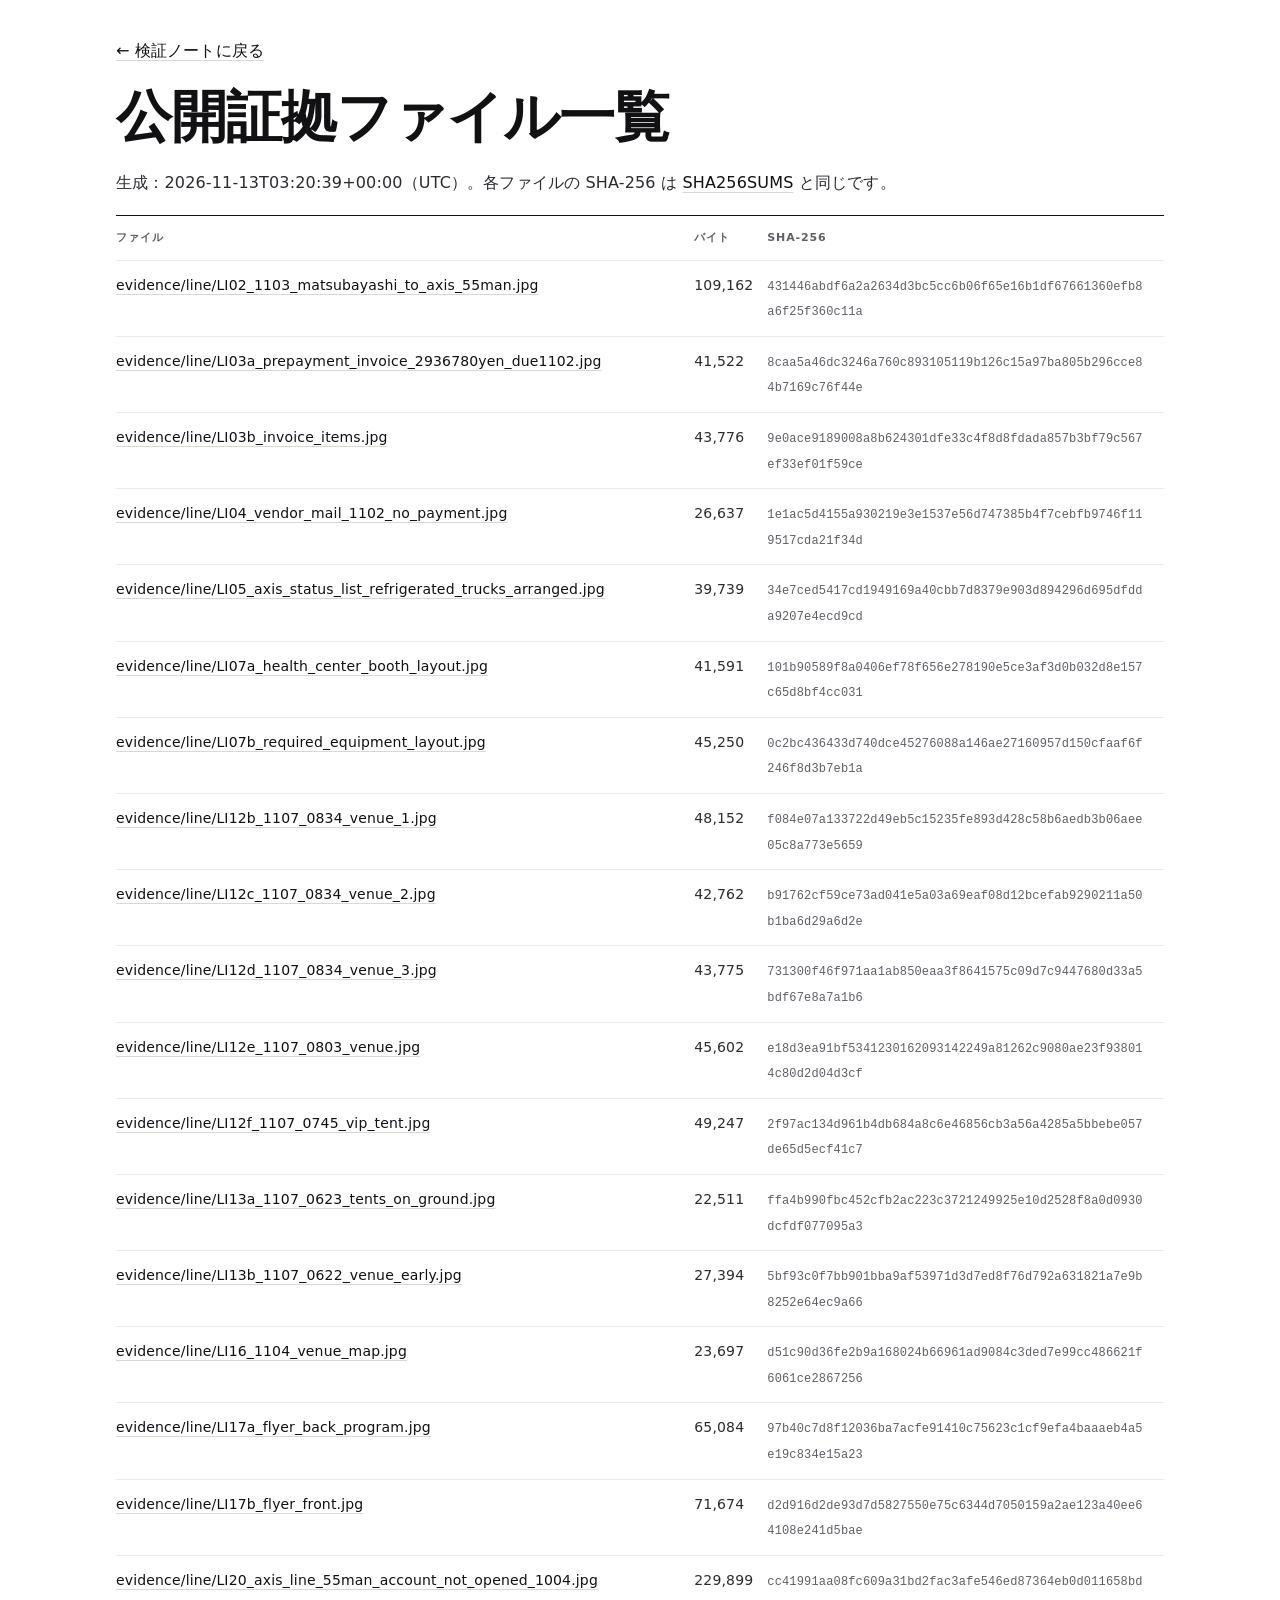
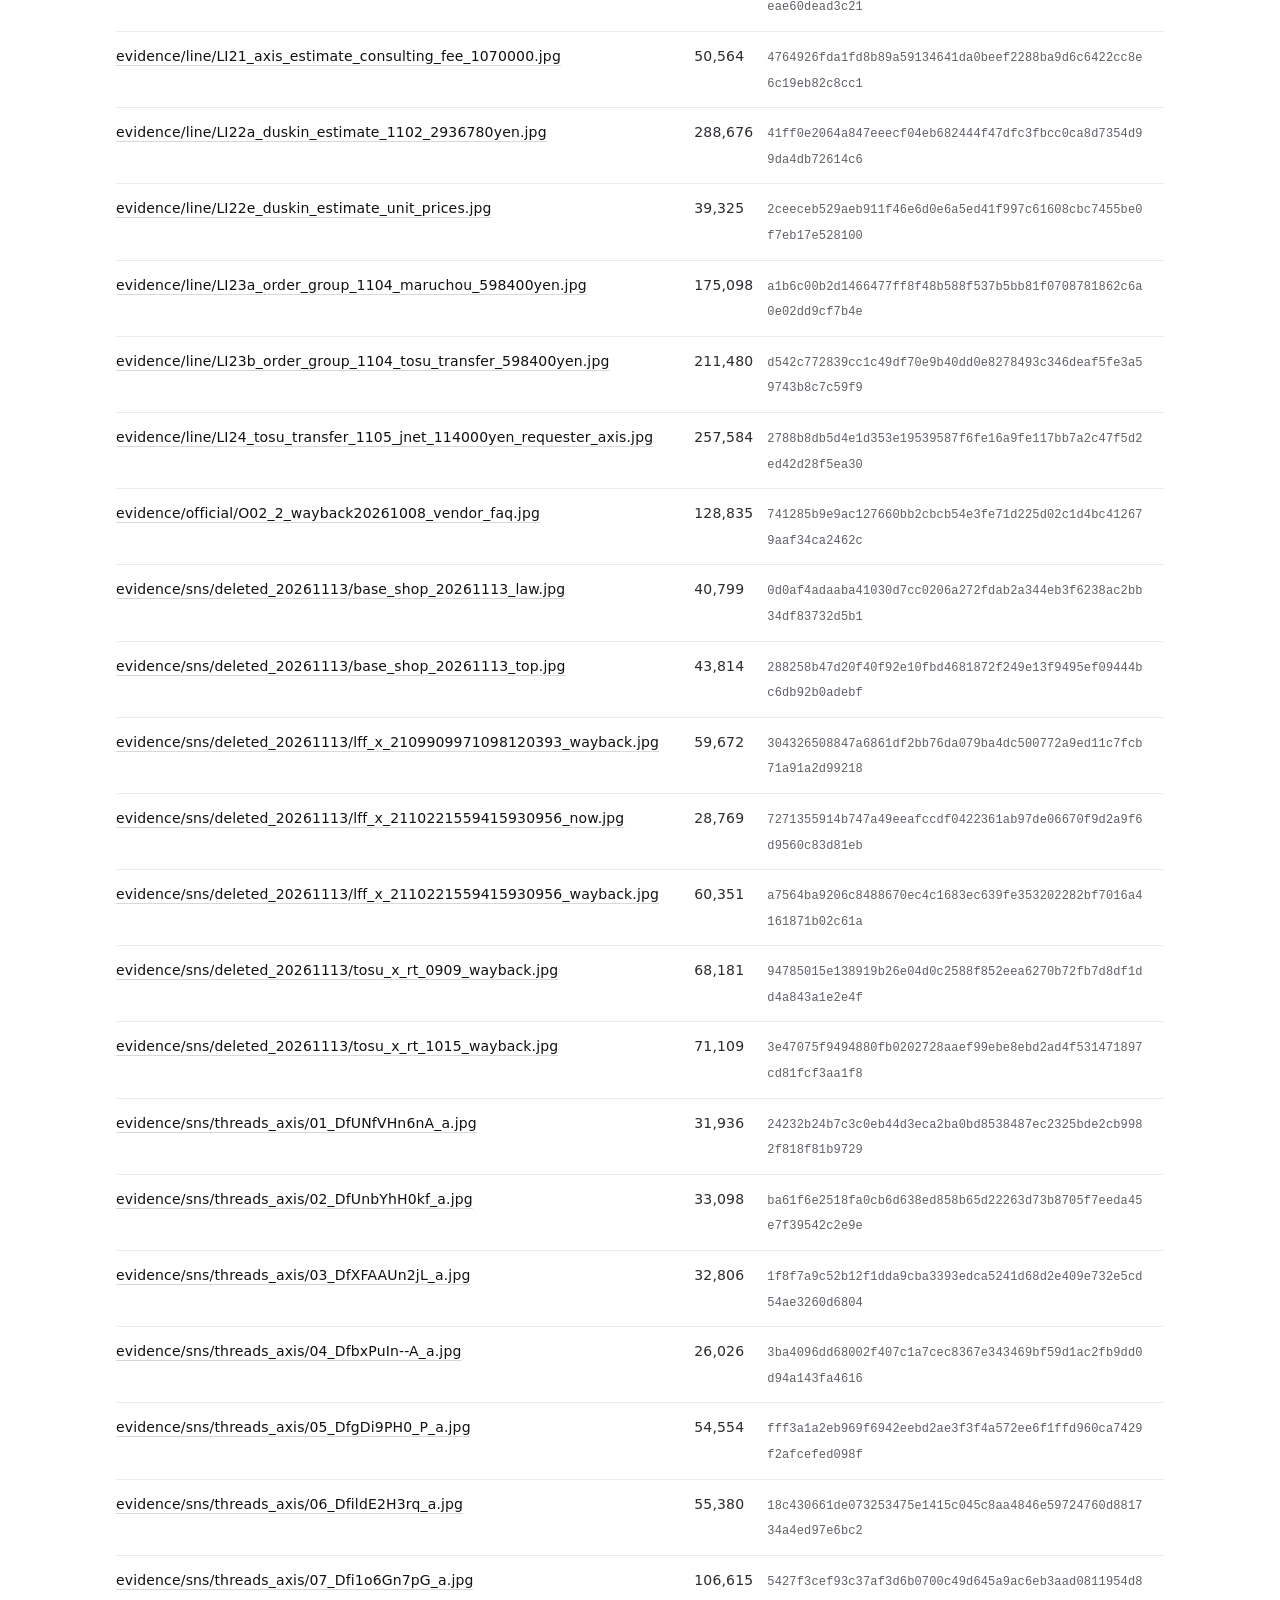
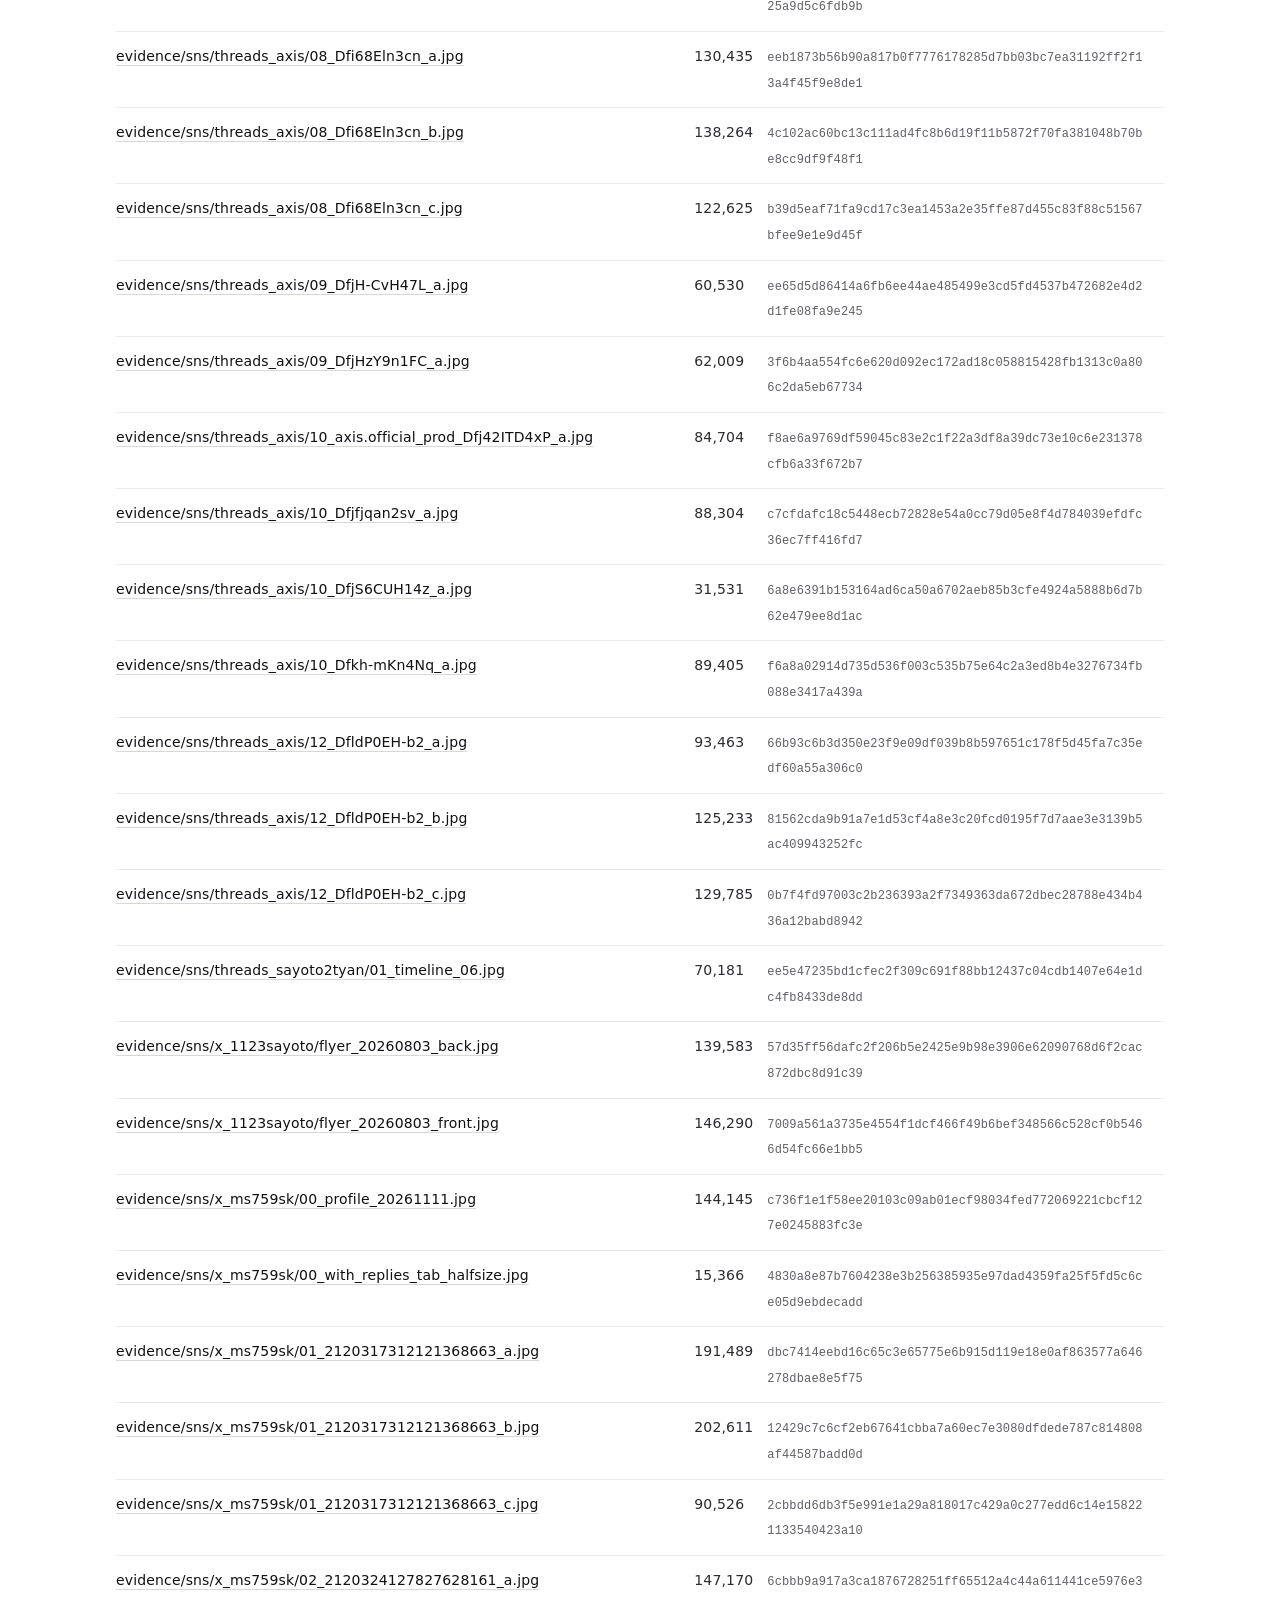
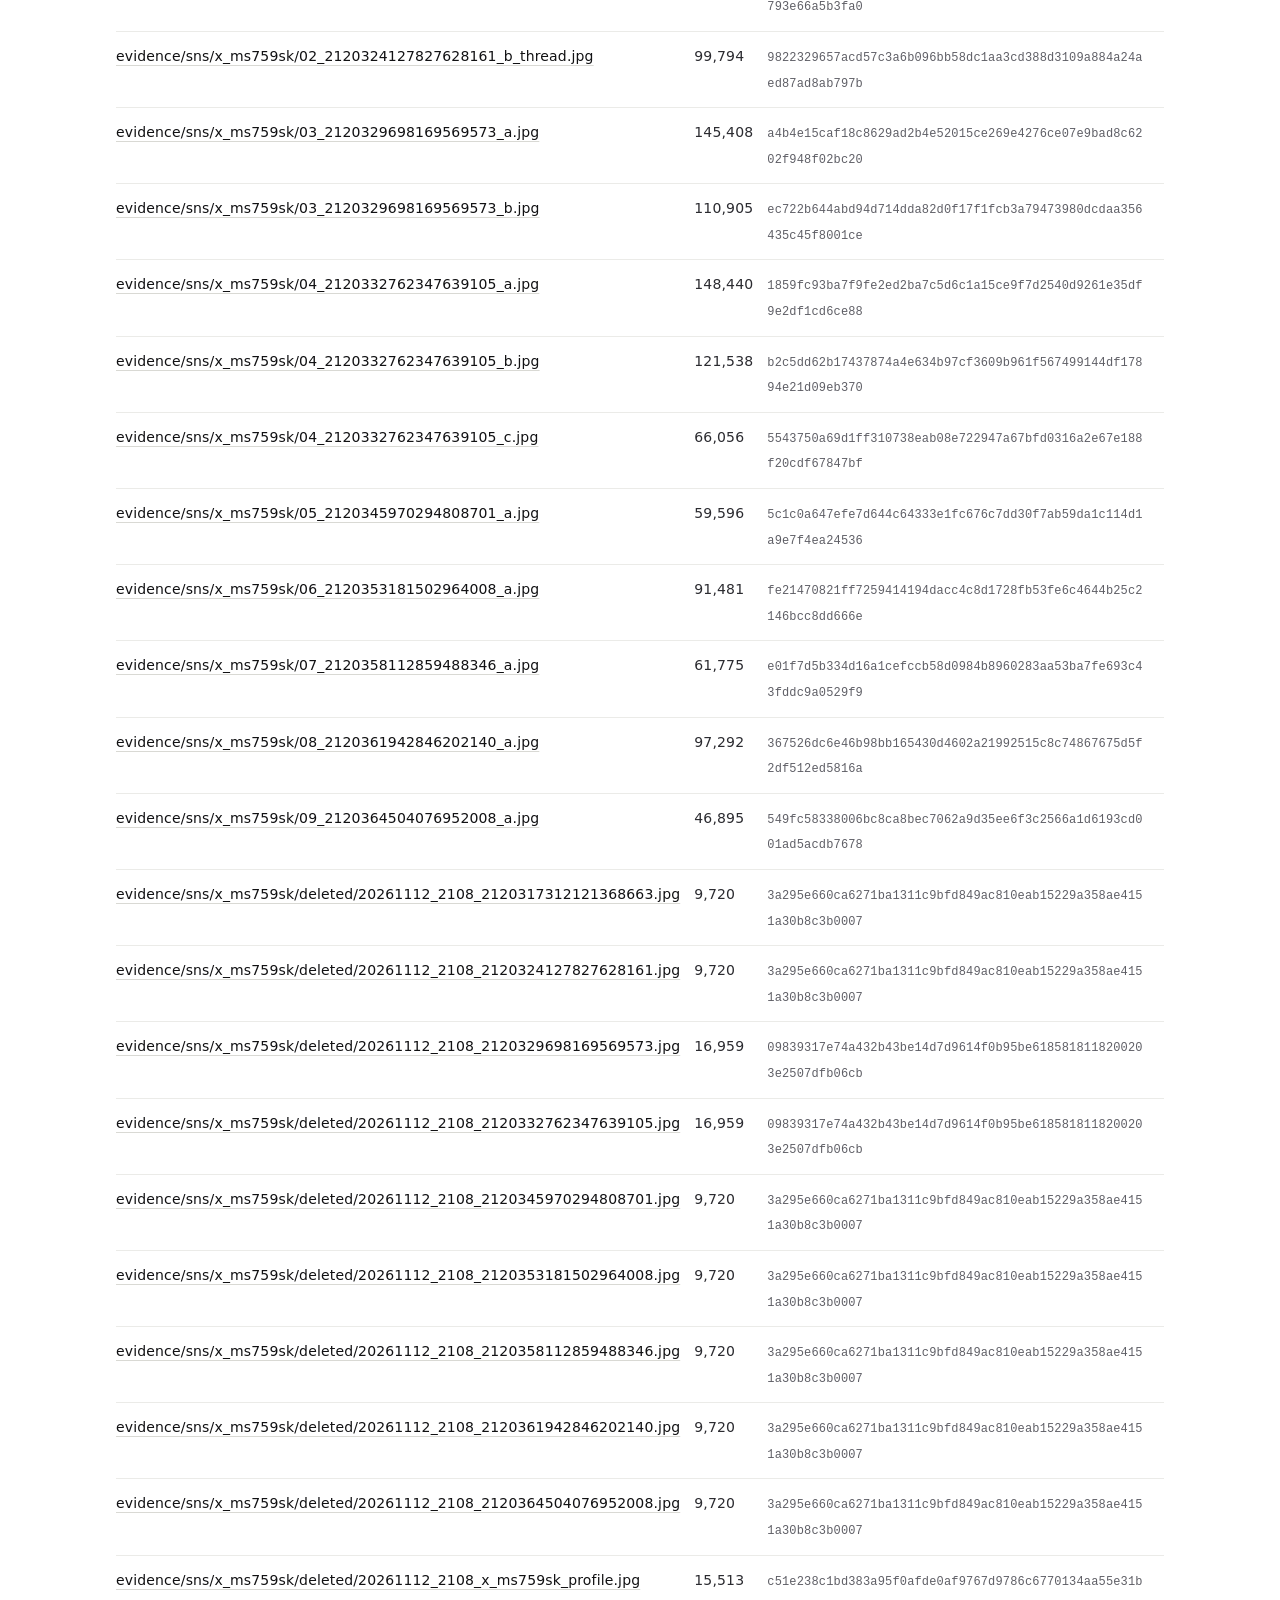
==== commit 82fe1f98: "読みやすさの見直し：冒頭に結論と更新情報、共有プレビュー、要約の重複を整理 - LINEなどで共有したときのプレビュー（OGP）を3ページに追加し、専用画像を作成 - 冒頭に結論の一文と「結局どうなの" ====
--- a/evidence/index.html
+++ b/evidence/index.html
@@ -1 +1 @@
-<!doctype html><html lang="ja"><head><meta charset="utf-8"><script>(function(w,d,s,l,i){w[l]=w[l]||[];w[l].push({'gtm.start':new Date().getTime(),event:'gtm.js'});var f=d.getElementsByTagName(s)[0],j=d.createElement(s),dl=l!='dataLayer'?'&l='+l:'';j.async=true;j.src='https://www.googletagmanager.com/gtm.js?id='+i+dl;f.parentNode.insertBefore(j,f);})(window,document,'script','dataLayer','GTM-5VJ6V8SR');</script><script async src="https://www.googletagmanager.com/gtag/js?id=G-WRLJP6FQFK"></script><script>window.dataLayer=window.dataLayer||[];function gtag(){dataLayer.push(arguments);}gtag('js',new Date());gtag('config','G-WRLJP6FQFK');</script><meta name="viewport" content="width=device-width, initial-scale=1"><meta name="robots" content="noindex"><title>公開証拠ファイル一覧</title><link rel="stylesheet" href="../style.css"></head><body><noscript><iframe src="https://www.googletagmanager.com/ns.html?id=GTM-5VJ6V8SR" height="0" width="0" style="display:none;visibility:hidden"></iframe></noscript><main style="max-width:1080px;margin:0 auto;padding:24px 16px"><p><a href="../index.html">← 検証ノートに戻る</a></p><h1>公開証拠ファイル一覧</h1><p>生成：2026-11-13T03:02:29+00:00（UTC）。各ファイルの SHA-256 は <a href="SHA256SUMS">SHA256SUMS</a> と同じです。</p><div class="tbl"><table><tr><th>ファイル</th><th>バイト</th><th>SHA-256</th></tr><tr><td><a href="line/LI02_1103_matsubayashi_to_axis_55man.jpg">evidence/line/LI02_1103_matsubayashi_to_axis_55man.jpg</a></td><td>109,162</td><td><code>431446abdf6a2a2634d3bc5cc6b06f65e16b1df67661360efb8a6f25f360c11a</code></td></tr><tr><td><a href="line/LI03a_prepayment_invoice_2936780yen_due1102.jpg">evidence/line/LI03a_prepayment_invoice_2936780yen_due1102.jpg</a></td><td>41,522</td><td><code>8caa5a46dc3246a760c893105119b126c15a97ba805b296cce84b7169c76f44e</code></td></tr><tr><td><a href="line/LI03b_invoice_items.jpg">evidence/line/LI03b_invoice_items.jpg</a></td><td>43,776</td><td><code>9e0ace9189008a8b624301dfe33c4f8d8fdada857b3bf79c567ef33ef01f59ce</code></td></tr><tr><td><a href="line/LI04_vendor_mail_1102_no_payment.jpg">evidence/line/LI04_vendor_mail_1102_no_payment.jpg</a></td><td>26,637</td><td><code>1e1ac5d4155a930219e3e1537e56d747385b4f7cebfb9746f119517cda21f34d</code></td></tr><tr><td><a href="line/LI05_axis_status_list_refrigerated_trucks_arranged.jpg">evidence/line/LI05_axis_status_list_refrigerated_trucks_arranged.jpg</a></td><td>39,739</td><td><code>34e7ced5417cd1949169a40cbb7d8379e903d894296d695dfdda9207e4ecd9cd</code></td></tr><tr><td><a href="line/LI07a_health_center_booth_layout.jpg">evidence/line/LI07a_health_center_booth_layout.jpg</a></td><td>41,591</td><td><code>101b90589f8a0406ef78f656e278190e5ce3af3d0b032d8e157c65d8bf4cc031</code></td></tr><tr><td><a href="line/LI07b_required_equipment_layout.jpg">evidence/line/LI07b_required_equipment_layout.jpg</a></td><td>45,250</td><td><code>0c2bc436433d740dce45276088a146ae27160957d150cfaaf6f246f8d3b7eb1a</code></td></tr><tr><td><a href="line/LI12b_1107_0834_venue_1.jpg">evidence/line/LI12b_1107_0834_venue_1.jpg</a></td><td>48,152</td><td><code>f084e07a133722d49eb5c15235fe893d428c58b6aedb3b06aee05c8a773e5659</code></td></tr><tr><td><a href="line/LI12c_1107_0834_venue_2.jpg">evidence/line/LI12c_1107_0834_venue_2.jpg</a></td><td>42,762</td><td><code>b91762cf59ce73ad041e5a03a69eaf08d12bcefab9290211a50b1ba6d29a6d2e</code></td></tr><tr><td><a href="line/LI12d_1107_0834_venue_3.jpg">evidence/line/LI12d_1107_0834_venue_3.jpg</a></td><td>43,775</td><td><code>731300f46f971aa1ab850eaa3f8641575c09d7c9447680d33a5bdf67e8a7a1b6</code></td></tr><tr><td><a href="line/LI12e_1107_0803_venue.jpg">evidence/line/LI12e_1107_0803_venue.jpg</a></td><td>45,602</td><td><code>e18d3ea91bf5341230162093142249a81262c9080ae23f938014c80d2d04d3cf</code></td></tr><tr><td><a href="line/LI12f_1107_0745_vip_tent.jpg">evidence/line/LI12f_1107_0745_vip_tent.jpg</a></td><td>49,247</td><td><code>2f97ac134d961b4db684a8c6e46856cb3a56a4285a5bbebe057de65d5ecf41c7</code></td></tr><tr><td><a href="line/LI13a_1107_0623_tents_on_ground.jpg">evidence/line/LI13a_1107_0623_tents_on_ground.jpg</a></td><td>22,511</td><td><code>ffa4b990fbc452cfb2ac223c3721249925e10d2528f8a0d0930dcfdf077095a3</code></td></tr><tr><td><a href="line/LI13b_1107_0622_venue_early.jpg">evidence/line/LI13b_1107_0622_venue_early.jpg</a></td><td>27,394</td><td><code>5bf93c0f7bb901bba9af53971d3d7ed8f76d792a631821a7e9b8252e64ec9a66</code></td></tr><tr><td><a href="line/LI16_1104_venue_map.jpg">evidence/line/LI16_1104_venue_map.jpg</a></td><td>23,697</td><td><code>d51c90d36fe2b9a168024b66961ad9084c3ded7e99cc486621f6061ce2867256</code></td></tr><tr><td><a href="line/LI17a_flyer_back_program.jpg">evidence/line/LI17a_flyer_back_program.jpg</a></td><td>65,084</td><td><code>97b40c7d8f12036ba7acfe91410c75623c1cf9efa4baaaeb4a5e19c834e15a23</code></td></tr><tr><td><a href="line/LI17b_flyer_front.jpg">evidence/line/LI17b_flyer_front.jpg</a></td><td>71,674</td><td><code>d2d916d2de93d7d5827550e75c6344d7050159a2ae123a40ee64108e241d5bae</code></td></tr><tr><td><a href="line/LI20_axis_line_55man_account_not_opened_1004.jpg">evidence/line/LI20_axis_line_55man_account_not_opened_1004.jpg</a></td><td>229,899</td><td><code>cc41991aa08fc609a31bd2fac3afe546ed87364eb0d011658bdeae60dead3c21</code></td></tr><tr><td><a href="line/LI21_axis_estimate_consulting_fee_1070000.jpg">evidence/line/LI21_axis_estimate_consulting_fee_1070000.jpg</a></td><td>50,564</td><td><code>4764926fda1fd8b89a59134641da0beef2288ba9d6c6422cc8e6c19eb82c8cc1</code></td></tr><tr><td><a href="line/LI22a_duskin_estimate_1102_2936780yen.jpg">evidence/line/LI22a_duskin_estimate_1102_2936780yen.jpg</a></td><td>288,676</td><td><code>41ff0e2064a847eeecf04eb682444f47dfc3fbcc0ca8d7354d99da4db72614c6</code></td></tr><tr><td><a href="line/LI22e_duskin_estimate_unit_prices.jpg">evidence/line/LI22e_duskin_estimate_unit_prices.jpg</a></td><td>39,325</td><td><code>2ceeceb529aeb911f46e6d0e6a5ed41f997c61608cbc7455be0f7eb17e528100</code></td></tr><tr><td><a href="line/LI23a_order_group_1104_maruchou_598400yen.jpg">evidence/line/LI23a_order_group_1104_maruchou_598400yen.jpg</a></td><td>175,098</td><td><code>a1b6c00b2d1466477ff8f48b588f537b5bb81f0708781862c6a0e02dd9cf7b4e</code></td></tr><tr><td><a href="line/LI23b_order_group_1104_tosu_transfer_598400yen.jpg">evidence/line/LI23b_order_group_1104_tosu_transfer_598400yen.jpg</a></td><td>211,480</td><td><code>d542c772839cc1c49df70e9b40dd0e8278493c346deaf5fe3a59743b8c7c59f9</code></td></tr><tr><td><a href="line/LI24_tosu_transfer_1105_jnet_114000yen_requester_axis.jpg">evidence/line/LI24_tosu_transfer_1105_jnet_114000yen_requester_axis.jpg</a></td><td>257,584</td><td><code>2788b8db5d4e1d353e19539587f6fe16a9fe117bb7a2c47f5d2ed42d28f5ea30</code></td></tr><tr><td><a href="official/O02_2_wayback20261008_vendor_faq.jpg">evidence/official/O02_2_wayback20261008_vendor_faq.jpg</a></td><td>128,835</td><td><code>741285b9e9ac127660bb2cbcb54e3fe71d225d02c1d4bc412679aaf34ca2462c</code></td></tr><tr><td><a href="sns/deleted_20261113/base_shop_20261113_law.jpg">evidence/sns/deleted_20261113/base_shop_20261113_law.jpg</a></td><td>40,799</td><td><code>0d0af4adaaba41030d7cc0206a272fdab2a344eb3f6238ac2bb34df83732d5b1</code></td></tr><tr><td><a href="sns/deleted_20261113/base_shop_20261113_top.jpg">evidence/sns/deleted_20261113/base_shop_20261113_top.jpg</a></td><td>43,814</td><td><code>288258b47d20f40f92e10fbd4681872f249e13f9495ef09444bc6db92b0adebf</code></td></tr><tr><td><a href="sns/deleted_20261113/lff_x_2109909971098120393_wayback.jpg">evidence/sns/deleted_20261113/lff_x_2109909971098120393_wayback.jpg</a></td><td>59,672</td><td><code>304326508847a6861df2bb76da079ba4dc500772a9ed11c7fcb71a91a2d99218</code></td></tr><tr><td><a href="sns/deleted_20261113/lff_x_2110221559415930956_now.jpg">evidence/sns/deleted_20261113/lff_x_2110221559415930956_now.jpg</a></td><td>28,769</td><td><code>7271355914b747a49eeafccdf0422361ab97de06670f9d2a9f6d9560c83d81eb</code></td></tr><tr><td><a href="sns/deleted_20261113/lff_x_2110221559415930956_wayback.jpg">evidence/sns/deleted_20261113/lff_x_2110221559415930956_wayback.jpg</a></td><td>60,351</td><td><code>a7564ba9206c8488670ec4c1683ec639fe353202282bf7016a4161871b02c61a</code></td></tr><tr><td><a href="sns/deleted_20261113/tosu_x_rt_0909_wayback.jpg">evidence/sns/deleted_20261113/tosu_x_rt_0909_wayback.jpg</a></td><td>68,181</td><td><code>94785015e138919b26e04d0c2588f852eea6270b72fb7d8df1dd4a843a1e2e4f</code></td></tr><tr><td><a href="sns/deleted_20261113/tosu_x_rt_1015_wayback.jpg">evidence/sns/deleted_20261113/tosu_x_rt_1015_wayback.jpg</a></td><td>71,109</td><td><code>3e47075f9494880fb0202728aaef99ebe8ebd2ad4f531471897cd81fcf3aa1f8</code></td></tr><tr><td><a href="sns/threads_axis/01_DfUNfVHn6nA_a.jpg">evidence/sns/threads_axis/01_DfUNfVHn6nA_a.jpg</a></td><td>31,936</td><td><code>24232b24b7c3c0eb44d3eca2ba0bd8538487ec2325bde2cb9982f818f81b9729</code></td></tr><tr><td><a href="sns/threads_axis/02_DfUnbYhH0kf_a.jpg">evidence/sns/threads_axis/02_DfUnbYhH0kf_a.jpg</a></td><td>33,098</td><td><code>ba61f6e2518fa0cb6d638ed858b65d22263d73b8705f7eeda45e7f39542c2e9e</code></td></tr><tr><td><a href="sns/threads_axis/03_DfXFAAUn2jL_a.jpg">evidence/sns/threads_axis/03_DfXFAAUn2jL_a.jpg</a></td><td>32,806</td><td><code>1f8f7a9c52b12f1dda9cba3393edca5241d68d2e409e732e5cd54ae3260d6804</code></td></tr><tr><td><a href="sns/threads_axis/04_DfbxPuIn--A_a.jpg">evidence/sns/threads_axis/04_DfbxPuIn--A_a.jpg</a></td><td>26,026</td><td><code>3ba4096dd68002f407c1a7cec8367e343469bf59d1ac2fb9dd0d94a143fa4616</code></td></tr><tr><td><a href="sns/threads_axis/05_DfgDi9PH0_P_a.jpg">evidence/sns/threads_axis/05_DfgDi9PH0_P_a.jpg</a></td><td>54,554</td><td><code>fff3a1a2eb969f6942eebd2ae3f3f4a572ee6f1ffd960ca7429f2afcefed098f</code></td></tr><tr><td><a href="sns/threads_axis/06_DfildE2H3rq_a.jpg">evidence/sns/threads_axis/06_DfildE2H3rq_a.jpg</a></td><td>55,380</td><td><code>18c430661de073253475e1415c045c8aa4846e59724760d881734a4ed97e6bc2</code></td></tr><tr><td><a href="sns/threads_axis/07_Dfi1o6Gn7pG_a.jpg">evidence/sns/threads_axis/07_Dfi1o6Gn7pG_a.jpg</a></td><td>106,615</td><td><code>5427f3cef93c37af3d6b0700c49d645a9ac6eb3aad0811954d825a9d5c6fdb9b</code></td></tr><tr><td><a href="sns/threads_axis/08_Dfi68Eln3cn_a.jpg">evidence/sns/threads_axis/08_Dfi68Eln3cn_a.jpg</a></td><td>130,435</td><td><code>eeb1873b56b90a817b0f7776178285d7bb03bc7ea31192ff2f13a4f45f9e8de1</code></td></tr><tr><td><a href="sns/threads_axis/08_Dfi68Eln3cn_b.jpg">evidence/sns/threads_axis/08_Dfi68Eln3cn_b.jpg</a></td><td>138,264</td><td><code>4c102ac60bc13c111ad4fc8b6d19f11b5872f70fa381048b70be8cc9df9f48f1</code></td></tr><tr><td><a href="sns/threads_axis/08_Dfi68Eln3cn_c.jpg">evidence/sns/threads_axis/08_Dfi68Eln3cn_c.jpg</a></td><td>122,625</td><td><code>b39d5eaf71fa9cd17c3ea1453a2e35ffe87d455c83f88c51567bfee9e1e9d45f</code></td></tr><tr><td><a href="sns/threads_axis/09_DfjH-CvH47L_a.jpg">evidence/sns/threads_axis/09_DfjH-CvH47L_a.jpg</a></td><td>60,530</td><td><code>ee65d5d86414a6fb6ee44ae485499e3cd5fd4537b472682e4d2d1fe08fa9e245</code></td></tr><tr><td><a href="sns/threads_axis/09_DfjHzY9n1FC_a.jpg">evidence/sns/threads_axis/09_DfjHzY9n1FC_a.jpg</a></td><td>62,009</td><td><code>3f6b4aa554fc6e620d092ec172ad18c058815428fb1313c0a806c2da5eb67734</code></td></tr><tr><td><a href="sns/threads_axis/10_axis.official_prod_Dfj42ITD4xP_a.jpg">evidence/sns/threads_axis/10_axis.official_prod_Dfj42ITD4xP_a.jpg</a></td><td>84,704</td><td><code>f8ae6a9769df59045c83e2c1f22a3df8a39dc73e10c6e231378cfb6a33f672b7</code></td></tr><tr><td><a href="sns/threads_axis/10_Dfjfjqan2sv_a.jpg">evidence/sns/threads_axis/10_Dfjfjqan2sv_a.jpg</a></td><td>88,304</td><td><code>c7cfdafc18c5448ecb72828e54a0cc79d05e8f4d784039efdfc36ec7ff416fd7</code></td></tr><tr><td><a href="sns/threads_axis/10_DfjS6CUH14z_a.jpg">evidence/sns/threads_axis/10_DfjS6CUH14z_a.jpg</a></td><td>31,531</td><td><code>6a8e6391b153164ad6ca50a6702aeb85b3cfe4924a5888b6d7b62e479ee8d1ac</code></td></tr><tr><td><a href="sns/threads_axis/10_Dfkh-mKn4Nq_a.jpg">evidence/sns/threads_axis/10_Dfkh-mKn4Nq_a.jpg</a></td><td>89,405</td><td><code>f6a8a02914d735d536f003c535b75e64c2a3ed8b4e3276734fb088e3417a439a</code></td></tr><tr><td><a href="sns/threads_axis/12_DfldP0EH-b2_a.jpg">evidence/sns/threads_axis/12_DfldP0EH-b2_a.jpg</a></td><td>93,463</td><td><code>66b93c6b3d350e23f9e09df039b8b597651c178f5d45fa7c35edf60a55a306c0</code></td></tr><tr><td><a href="sns/threads_axis/12_DfldP0EH-b2_b.jpg">evidence/sns/threads_axis/12_DfldP0EH-b2_b.jpg</a></td><td>125,233</td><td><code>81562cda9b91a7e1d53cf4a8e3c20fcd0195f7d7aae3e3139b5ac409943252fc</code></td></tr><tr><td><a href="sns/threads_axis/12_DfldP0EH-b2_c.jpg">evidence/sns/threads_axis/12_DfldP0EH-b2_c.jpg</a></td><td>129,785</td><td><code>0b7f4fd97003c2b236393a2f7349363da672dbec28788e434b436a12babd8942</code></td></tr><tr><td><a href="sns/threads_sayoto2tyan/01_timeline_06.jpg">evidence/sns/threads_sayoto2tyan/01_timeline_06.jpg</a></td><td>70,181</td><td><code>ee5e47235bd1cfec2f309c691f88bb12437c04cdb1407e64e1dc4fb8433de8dd</code></td></tr><tr><td><a href="sns/x_1123sayoto/flyer_20260803_back.jpg">evidence/sns/x_1123sayoto/flyer_20260803_back.jpg</a></td><td>139,583</td><td><code>57d35ff56dafc2f206b5e2425e9b98e3906e62090768d6f2cac872dbc8d91c39</code></td></tr><tr><td><a href="sns/x_1123sayoto/flyer_20260803_front.jpg">evidence/sns/x_1123sayoto/flyer_20260803_front.jpg</a></td><td>146,290</td><td><code>7009a561a3735e4554f1dcf466f49b6bef348566c528cf0b5466d54fc66e1bb5</code></td></tr><tr><td><a href="sns/x_ms759sk/00_profile_20261111.jpg">evidence/sns/x_ms759sk/00_profile_20261111.jpg</a></td><td>144,145</td><td><code>c736f1e1f58ee20103c09ab01ecf98034fed772069221cbcf127e0245883fc3e</code></td></tr><tr><td><a href="sns/x_ms759sk/00_with_replies_tab_halfsize.jpg">evidence/sns/x_ms759sk/00_with_replies_tab_halfsize.jpg</a></td><td>15,366</td><td><code>4830a8e87b7604238e3b256385935e97dad4359fa25f5fd5c6ce05d9ebdecadd</code></td></tr><tr><td><a href="sns/x_ms759sk/01_2120317312121368663_a.jpg">evidence/sns/x_ms759sk/01_2120317312121368663_a.jpg</a></td><td>191,489</td><td><code>dbc7414eebd16c65c3e65775e6b915d119e18e0af863577a646278dbae8e5f75</code></td></tr><tr><td><a href="sns/x_ms759sk/01_2120317312121368663_b.jpg">evidence/sns/x_ms759sk/01_2120317312121368663_b.jpg</a></td><td>202,611</td><td><code>12429c7c6cf2eb67641cbba7a60ec7e3080dfdede787c814808af44587badd0d</code></td></tr><tr><td><a href="sns/x_ms759sk/01_2120317312121368663_c.jpg">evidence/sns/x_ms759sk/01_2120317312121368663_c.jpg</a></td><td>90,526</td><td><code>2cbbdd6db3f5e991e1a29a818017c429a0c277edd6c14e158221133540423a10</code></td></tr><tr><td><a href="sns/x_ms759sk/02_2120324127827628161_a.jpg">evidence/sns/x_ms759sk/02_2120324127827628161_a.jpg</a></td><td>147,170</td><td><code>6cbbb9a917a3ca1876728251ff65512a4c44a611441ce5976e3793e66a5b3fa0</code></td></tr><tr><td><a href="sns/x_ms759sk/02_2120324127827628161_b_thread.jpg">evidence/sns/x_ms759sk/02_2120324127827628161_b_thread.jpg</a></td><td>99,794</td><td><code>9822329657acd57c3a6b096bb58dc1aa3cd388d3109a884a24aed87ad8ab797b</code></td></tr><tr><td><a href="sns/x_ms759sk/03_2120329698169569573_a.jpg">evidence/sns/x_ms759sk/03_2120329698169569573_a.jpg</a></td><td>145,408</td><td><code>a4b4e15caf18c8629ad2b4e52015ce269e4276ce07e9bad8c6202f948f02bc20</code></td></tr><tr><td><a href="sns/x_ms759sk/03_2120329698169569573_b.jpg">evidence/sns/x_ms759sk/03_2120329698169569573_b.jpg</a></td><td>110,905</td><td><code>ec722b644abd94d714dda82d0f17f1fcb3a79473980dcdaa356435c45f8001ce</code></td></tr><tr><td><a href="sns/x_ms759sk/04_2120332762347639105_a.jpg">evidence/sns/x_ms759sk/04_2120332762347639105_a.jpg</a></td><td>148,440</td><td><code>1859fc93ba7f9fe2ed2ba7c5d6c1a15ce9f7d2540d9261e35df9e2df1cd6ce88</code></td></tr><tr><td><a href="sns/x_ms759sk/04_2120332762347639105_b.jpg">evidence/sns/x_ms759sk/04_2120332762347639105_b.jpg</a></td><td>121,538</td><td><code>b2c5dd62b17437874a4e634b97cf3609b961f567499144df17894e21d09eb370</code></td></tr><tr><td><a href="sns/x_ms759sk/04_2120332762347639105_c.jpg">evidence/sns/x_ms759sk/04_2120332762347639105_c.jpg</a></td><td>66,056</td><td><code>5543750a69d1ff310738eab08e722947a67bfd0316a2e67e188f20cdf67847bf</code></td></tr><tr><td><a href="sns/x_ms759sk/05_2120345970294808701_a.jpg">evidence/sns/x_ms759sk/05_2120345970294808701_a.jpg</a></td><td>59,596</td><td><code>5c1c0a647efe7d644c64333e1fc676c7dd30f7ab59da1c114d1a9e7f4ea24536</code></td></tr><tr><td><a href="sns/x_ms759sk/06_2120353181502964008_a.jpg">evidence/sns/x_ms759sk/06_2120353181502964008_a.jpg</a></td><td>91,481</td><td><code>fe21470821ff7259414194dacc4c8d1728fb53fe6c4644b25c2146bcc8dd666e</code></td></tr><tr><td><a href="sns/x_ms759sk/07_2120358112859488346_a.jpg">evidence/sns/x_ms759sk/07_2120358112859488346_a.jpg</a></td><td>61,775</td><td><code>e01f7d5b334d16a1cefccb58d0984b8960283aa53ba7fe693c43fddc9a0529f9</code></td></tr><tr><td><a href="sns/x_ms759sk/08_2120361942846202140_a.jpg">evidence/sns/x_ms759sk/08_2120361942846202140_a.jpg</a></td><td>97,292</td><td><code>367526dc6e46b98bb165430d4602a21992515c8c74867675d5f2df512ed5816a</code></td></tr><tr><td><a href="sns/x_ms759sk/09_2120364504076952008_a.jpg">evidence/sns/x_ms759sk/09_2120364504076952008_a.jpg</a></td><td>46,895</td><td><code>549fc58338006bc8ca8bec7062a9d35ee6f3c2566a1d6193cd001ad5acdb7678</code></td></tr><tr><td><a href="sns/x_ms759sk/deleted/20261112_2108_2120317312121368663.jpg">evidence/sns/x_ms759sk/deleted/20261112_2108_2120317312121368663.jpg</a></td><td>9,720</td><td><code>3a295e660ca6271ba1311c9bfd849ac810eab15229a358ae4151a30b8c3b0007</code></td></tr><tr><td><a href="sns/x_ms759sk/deleted/20261112_2108_2120324127827628161.jpg">evidence/sns/x_ms759sk/deleted/20261112_2108_2120324127827628161.jpg</a></td><td>9,720</td><td><code>3a295e660ca6271ba1311c9bfd849ac810eab15229a358ae4151a30b8c3b0007</code></td></tr><tr><td><a href="sns/x_ms759sk/deleted/20261112_2108_2120329698169569573.jpg">evidence/sns/x_ms759sk/deleted/20261112_2108_2120329698169569573.jpg</a></td><td>16,959</td><td><code>09839317e74a432b43be14d7d9614f0b95be6185818118200203e2507dfb06cb</code></td></tr><tr><td><a href="sns/x_ms759sk/deleted/20261112_2108_2120332762347639105.jpg">evidence/sns/x_ms759sk/deleted/20261112_2108_2120332762347639105.jpg</a></td><td>16,959</td><td><code>09839317e74a432b43be14d7d9614f0b95be6185818118200203e2507dfb06cb</code></td></tr><tr><td><a href="sns/x_ms759sk/deleted/20261112_2108_2120345970294808701.jpg">evidence/sns/x_ms759sk/deleted/20261112_2108_2120345970294808701.jpg</a></td><td>9,720</td><td><code>3a295e660ca6271ba1311c9bfd849ac810eab15229a358ae4151a30b8c3b0007</code></td></tr><tr><td><a href="sns/x_ms759sk/deleted/20261112_2108_2120353181502964008.jpg">evidence/sns/x_ms759sk/deleted/20261112_2108_2120353181502964008.jpg</a></td><td>9,720</td><td><code>3a295e660ca6271ba1311c9bfd849ac810eab15229a358ae4151a30b8c3b0007</code></td></tr><tr><td><a href="sns/x_ms759sk/deleted/20261112_2108_2120358112859488346.jpg">evidence/sns/x_ms759sk/deleted/20261112_2108_2120358112859488346.jpg</a></td><td>9,720</td><td><code>3a295e660ca6271ba1311c9bfd849ac810eab15229a358ae4151a30b8c3b0007</code></td></tr><tr><td><a href="sns/x_ms759sk/deleted/20261112_2108_2120361942846202140.jpg">evidence/sns/x_ms759sk/deleted/20261112_2108_2120361942846202140.jpg</a></td><td>9,720</td><td><code>3a295e660ca6271ba1311c9bfd849ac810eab15229a358ae4151a30b8c3b0007</code></td></tr><tr><td><a href="sns/x_ms759sk/deleted/20261112_2108_2120364504076952008.jpg">evidence/sns/x_ms759sk/deleted/20261112_2108_2120364504076952008.jpg</a></td><td>9,720</td><td><code>3a295e660ca6271ba1311c9bfd849ac810eab15229a358ae4151a30b8c3b0007</code></td></tr><tr><td><a href="sns/x_ms759sk/deleted/20261112_2108_x_ms759sk_profile.jpg">evidence/sns/x_ms759sk/deleted/20261112_2108_x_ms759sk_profile.jpg</a></td><td>15,513</td><td><code>c51e238c1bd383a95f0afde0af9767d9786c6770134aa55e31b588626c71cf3f</code></td></tr></table></div></main></body></html>+<!doctype html><html lang="ja"><head><meta charset="utf-8"><script>(function(w,d,s,l,i){w[l]=w[l]||[];w[l].push({'gtm.start':new Date().getTime(),event:'gtm.js'});var f=d.getElementsByTagName(s)[0],j=d.createElement(s),dl=l!='dataLayer'?'&l='+l:'';j.async=true;j.src='https://www.googletagmanager.com/gtm.js?id='+i+dl;f.parentNode.insertBefore(j,f);})(window,document,'script','dataLayer','GTM-5VJ6V8SR');</script><script async src="https://www.googletagmanager.com/gtag/js?id=G-WRLJP6FQFK"></script><script>window.dataLayer=window.dataLayer||[];function gtag(){dataLayer.push(arguments);}gtag('js',new Date());gtag('config','G-WRLJP6FQFK');</script><meta name="viewport" content="width=device-width, initial-scale=1"><meta name="robots" content="noindex"><title>公開証拠ファイル一覧</title><link rel="stylesheet" href="../style.css"></head><body><noscript><iframe src="https://www.googletagmanager.com/ns.html?id=GTM-5VJ6V8SR" height="0" width="0" style="display:none;visibility:hidden"></iframe></noscript><main style="max-width:1080px;margin:0 auto;padding:24px 16px"><p><a href="../index.html">← 検証ノートに戻る</a></p><h1>公開証拠ファイル一覧</h1><p>生成：2026-11-13T03:20:39+00:00（UTC）。各ファイルの SHA-256 は <a href="SHA256SUMS">SHA256SUMS</a> と同じです。</p><div class="tbl"><table><tr><th>ファイル</th><th>バイト</th><th>SHA-256</th></tr><tr><td><a href="line/LI02_1103_matsubayashi_to_axis_55man.jpg">evidence/line/LI02_1103_matsubayashi_to_axis_55man.jpg</a></td><td>109,162</td><td><code>431446abdf6a2a2634d3bc5cc6b06f65e16b1df67661360efb8a6f25f360c11a</code></td></tr><tr><td><a href="line/LI03a_prepayment_invoice_2936780yen_due1102.jpg">evidence/line/LI03a_prepayment_invoice_2936780yen_due1102.jpg</a></td><td>41,522</td><td><code>8caa5a46dc3246a760c893105119b126c15a97ba805b296cce84b7169c76f44e</code></td></tr><tr><td><a href="line/LI03b_invoice_items.jpg">evidence/line/LI03b_invoice_items.jpg</a></td><td>43,776</td><td><code>9e0ace9189008a8b624301dfe33c4f8d8fdada857b3bf79c567ef33ef01f59ce</code></td></tr><tr><td><a href="line/LI04_vendor_mail_1102_no_payment.jpg">evidence/line/LI04_vendor_mail_1102_no_payment.jpg</a></td><td>26,637</td><td><code>1e1ac5d4155a930219e3e1537e56d747385b4f7cebfb9746f119517cda21f34d</code></td></tr><tr><td><a href="line/LI05_axis_status_list_refrigerated_trucks_arranged.jpg">evidence/line/LI05_axis_status_list_refrigerated_trucks_arranged.jpg</a></td><td>39,739</td><td><code>34e7ced5417cd1949169a40cbb7d8379e903d894296d695dfdda9207e4ecd9cd</code></td></tr><tr><td><a href="line/LI07a_health_center_booth_layout.jpg">evidence/line/LI07a_health_center_booth_layout.jpg</a></td><td>41,591</td><td><code>101b90589f8a0406ef78f656e278190e5ce3af3d0b032d8e157c65d8bf4cc031</code></td></tr><tr><td><a href="line/LI07b_required_equipment_layout.jpg">evidence/line/LI07b_required_equipment_layout.jpg</a></td><td>45,250</td><td><code>0c2bc436433d740dce45276088a146ae27160957d150cfaaf6f246f8d3b7eb1a</code></td></tr><tr><td><a href="line/LI12b_1107_0834_venue_1.jpg">evidence/line/LI12b_1107_0834_venue_1.jpg</a></td><td>48,152</td><td><code>f084e07a133722d49eb5c15235fe893d428c58b6aedb3b06aee05c8a773e5659</code></td></tr><tr><td><a href="line/LI12c_1107_0834_venue_2.jpg">evidence/line/LI12c_1107_0834_venue_2.jpg</a></td><td>42,762</td><td><code>b91762cf59ce73ad041e5a03a69eaf08d12bcefab9290211a50b1ba6d29a6d2e</code></td></tr><tr><td><a href="line/LI12d_1107_0834_venue_3.jpg">evidence/line/LI12d_1107_0834_venue_3.jpg</a></td><td>43,775</td><td><code>731300f46f971aa1ab850eaa3f8641575c09d7c9447680d33a5bdf67e8a7a1b6</code></td></tr><tr><td><a href="line/LI12e_1107_0803_venue.jpg">evidence/line/LI12e_1107_0803_venue.jpg</a></td><td>45,602</td><td><code>e18d3ea91bf5341230162093142249a81262c9080ae23f938014c80d2d04d3cf</code></td></tr><tr><td><a href="line/LI12f_1107_0745_vip_tent.jpg">evidence/line/LI12f_1107_0745_vip_tent.jpg</a></td><td>49,247</td><td><code>2f97ac134d961b4db684a8c6e46856cb3a56a4285a5bbebe057de65d5ecf41c7</code></td></tr><tr><td><a href="line/LI13a_1107_0623_tents_on_ground.jpg">evidence/line/LI13a_1107_0623_tents_on_ground.jpg</a></td><td>22,511</td><td><code>ffa4b990fbc452cfb2ac223c3721249925e10d2528f8a0d0930dcfdf077095a3</code></td></tr><tr><td><a href="line/LI13b_1107_0622_venue_early.jpg">evidence/line/LI13b_1107_0622_venue_early.jpg</a></td><td>27,394</td><td><code>5bf93c0f7bb901bba9af53971d3d7ed8f76d792a631821a7e9b8252e64ec9a66</code></td></tr><tr><td><a href="line/LI16_1104_venue_map.jpg">evidence/line/LI16_1104_venue_map.jpg</a></td><td>23,697</td><td><code>d51c90d36fe2b9a168024b66961ad9084c3ded7e99cc486621f6061ce2867256</code></td></tr><tr><td><a href="line/LI17a_flyer_back_program.jpg">evidence/line/LI17a_flyer_back_program.jpg</a></td><td>65,084</td><td><code>97b40c7d8f12036ba7acfe91410c75623c1cf9efa4baaaeb4a5e19c834e15a23</code></td></tr><tr><td><a href="line/LI17b_flyer_front.jpg">evidence/line/LI17b_flyer_front.jpg</a></td><td>71,674</td><td><code>d2d916d2de93d7d5827550e75c6344d7050159a2ae123a40ee64108e241d5bae</code></td></tr><tr><td><a href="line/LI20_axis_line_55man_account_not_opened_1004.jpg">evidence/line/LI20_axis_line_55man_account_not_opened_1004.jpg</a></td><td>229,899</td><td><code>cc41991aa08fc609a31bd2fac3afe546ed87364eb0d011658bdeae60dead3c21</code></td></tr><tr><td><a href="line/LI21_axis_estimate_consulting_fee_1070000.jpg">evidence/line/LI21_axis_estimate_consulting_fee_1070000.jpg</a></td><td>50,564</td><td><code>4764926fda1fd8b89a59134641da0beef2288ba9d6c6422cc8e6c19eb82c8cc1</code></td></tr><tr><td><a href="line/LI22a_duskin_estimate_1102_2936780yen.jpg">evidence/line/LI22a_duskin_estimate_1102_2936780yen.jpg</a></td><td>288,676</td><td><code>41ff0e2064a847eeecf04eb682444f47dfc3fbcc0ca8d7354d99da4db72614c6</code></td></tr><tr><td><a href="line/LI22e_duskin_estimate_unit_prices.jpg">evidence/line/LI22e_duskin_estimate_unit_prices.jpg</a></td><td>39,325</td><td><code>2ceeceb529aeb911f46e6d0e6a5ed41f997c61608cbc7455be0f7eb17e528100</code></td></tr><tr><td><a href="line/LI23a_order_group_1104_maruchou_598400yen.jpg">evidence/line/LI23a_order_group_1104_maruchou_598400yen.jpg</a></td><td>175,098</td><td><code>a1b6c00b2d1466477ff8f48b588f537b5bb81f0708781862c6a0e02dd9cf7b4e</code></td></tr><tr><td><a href="line/LI23b_order_group_1104_tosu_transfer_598400yen.jpg">evidence/line/LI23b_order_group_1104_tosu_transfer_598400yen.jpg</a></td><td>211,480</td><td><code>d542c772839cc1c49df70e9b40dd0e8278493c346deaf5fe3a59743b8c7c59f9</code></td></tr><tr><td><a href="line/LI24_tosu_transfer_1105_jnet_114000yen_requester_axis.jpg">evidence/line/LI24_tosu_transfer_1105_jnet_114000yen_requester_axis.jpg</a></td><td>257,584</td><td><code>2788b8db5d4e1d353e19539587f6fe16a9fe117bb7a2c47f5d2ed42d28f5ea30</code></td></tr><tr><td><a href="official/O02_2_wayback20261008_vendor_faq.jpg">evidence/official/O02_2_wayback20261008_vendor_faq.jpg</a></td><td>128,835</td><td><code>741285b9e9ac127660bb2cbcb54e3fe71d225d02c1d4bc412679aaf34ca2462c</code></td></tr><tr><td><a href="sns/deleted_20261113/base_shop_20261113_law.jpg">evidence/sns/deleted_20261113/base_shop_20261113_law.jpg</a></td><td>40,799</td><td><code>0d0af4adaaba41030d7cc0206a272fdab2a344eb3f6238ac2bb34df83732d5b1</code></td></tr><tr><td><a href="sns/deleted_20261113/base_shop_20261113_top.jpg">evidence/sns/deleted_20261113/base_shop_20261113_top.jpg</a></td><td>43,814</td><td><code>288258b47d20f40f92e10fbd4681872f249e13f9495ef09444bc6db92b0adebf</code></td></tr><tr><td><a href="sns/deleted_20261113/lff_x_2109909971098120393_wayback.jpg">evidence/sns/deleted_20261113/lff_x_2109909971098120393_wayback.jpg</a></td><td>59,672</td><td><code>304326508847a6861df2bb76da079ba4dc500772a9ed11c7fcb71a91a2d99218</code></td></tr><tr><td><a href="sns/deleted_20261113/lff_x_2110221559415930956_now.jpg">evidence/sns/deleted_20261113/lff_x_2110221559415930956_now.jpg</a></td><td>28,769</td><td><code>7271355914b747a49eeafccdf0422361ab97de06670f9d2a9f6d9560c83d81eb</code></td></tr><tr><td><a href="sns/deleted_20261113/lff_x_2110221559415930956_wayback.jpg">evidence/sns/deleted_20261113/lff_x_2110221559415930956_wayback.jpg</a></td><td>60,351</td><td><code>a7564ba9206c8488670ec4c1683ec639fe353202282bf7016a4161871b02c61a</code></td></tr><tr><td><a href="sns/deleted_20261113/tosu_x_rt_0909_wayback.jpg">evidence/sns/deleted_20261113/tosu_x_rt_0909_wayback.jpg</a></td><td>68,181</td><td><code>94785015e138919b26e04d0c2588f852eea6270b72fb7d8df1dd4a843a1e2e4f</code></td></tr><tr><td><a href="sns/deleted_20261113/tosu_x_rt_1015_wayback.jpg">evidence/sns/deleted_20261113/tosu_x_rt_1015_wayback.jpg</a></td><td>71,109</td><td><code>3e47075f9494880fb0202728aaef99ebe8ebd2ad4f531471897cd81fcf3aa1f8</code></td></tr><tr><td><a href="sns/threads_axis/01_DfUNfVHn6nA_a.jpg">evidence/sns/threads_axis/01_DfUNfVHn6nA_a.jpg</a></td><td>31,936</td><td><code>24232b24b7c3c0eb44d3eca2ba0bd8538487ec2325bde2cb9982f818f81b9729</code></td></tr><tr><td><a href="sns/threads_axis/02_DfUnbYhH0kf_a.jpg">evidence/sns/threads_axis/02_DfUnbYhH0kf_a.jpg</a></td><td>33,098</td><td><code>ba61f6e2518fa0cb6d638ed858b65d22263d73b8705f7eeda45e7f39542c2e9e</code></td></tr><tr><td><a href="sns/threads_axis/03_DfXFAAUn2jL_a.jpg">evidence/sns/threads_axis/03_DfXFAAUn2jL_a.jpg</a></td><td>32,806</td><td><code>1f8f7a9c52b12f1dda9cba3393edca5241d68d2e409e732e5cd54ae3260d6804</code></td></tr><tr><td><a href="sns/threads_axis/04_DfbxPuIn--A_a.jpg">evidence/sns/threads_axis/04_DfbxPuIn--A_a.jpg</a></td><td>26,026</td><td><code>3ba4096dd68002f407c1a7cec8367e343469bf59d1ac2fb9dd0d94a143fa4616</code></td></tr><tr><td><a href="sns/threads_axis/05_DfgDi9PH0_P_a.jpg">evidence/sns/threads_axis/05_DfgDi9PH0_P_a.jpg</a></td><td>54,554</td><td><code>fff3a1a2eb969f6942eebd2ae3f3f4a572ee6f1ffd960ca7429f2afcefed098f</code></td></tr><tr><td><a href="sns/threads_axis/06_DfildE2H3rq_a.jpg">evidence/sns/threads_axis/06_DfildE2H3rq_a.jpg</a></td><td>55,380</td><td><code>18c430661de073253475e1415c045c8aa4846e59724760d881734a4ed97e6bc2</code></td></tr><tr><td><a href="sns/threads_axis/07_Dfi1o6Gn7pG_a.jpg">evidence/sns/threads_axis/07_Dfi1o6Gn7pG_a.jpg</a></td><td>106,615</td><td><code>5427f3cef93c37af3d6b0700c49d645a9ac6eb3aad0811954d825a9d5c6fdb9b</code></td></tr><tr><td><a href="sns/threads_axis/08_Dfi68Eln3cn_a.jpg">evidence/sns/threads_axis/08_Dfi68Eln3cn_a.jpg</a></td><td>130,435</td><td><code>eeb1873b56b90a817b0f7776178285d7bb03bc7ea31192ff2f13a4f45f9e8de1</code></td></tr><tr><td><a href="sns/threads_axis/08_Dfi68Eln3cn_b.jpg">evidence/sns/threads_axis/08_Dfi68Eln3cn_b.jpg</a></td><td>138,264</td><td><code>4c102ac60bc13c111ad4fc8b6d19f11b5872f70fa381048b70be8cc9df9f48f1</code></td></tr><tr><td><a href="sns/threads_axis/08_Dfi68Eln3cn_c.jpg">evidence/sns/threads_axis/08_Dfi68Eln3cn_c.jpg</a></td><td>122,625</td><td><code>b39d5eaf71fa9cd17c3ea1453a2e35ffe87d455c83f88c51567bfee9e1e9d45f</code></td></tr><tr><td><a href="sns/threads_axis/09_DfjH-CvH47L_a.jpg">evidence/sns/threads_axis/09_DfjH-CvH47L_a.jpg</a></td><td>60,530</td><td><code>ee65d5d86414a6fb6ee44ae485499e3cd5fd4537b472682e4d2d1fe08fa9e245</code></td></tr><tr><td><a href="sns/threads_axis/09_DfjHzY9n1FC_a.jpg">evidence/sns/threads_axis/09_DfjHzY9n1FC_a.jpg</a></td><td>62,009</td><td><code>3f6b4aa554fc6e620d092ec172ad18c058815428fb1313c0a806c2da5eb67734</code></td></tr><tr><td><a href="sns/threads_axis/10_axis.official_prod_Dfj42ITD4xP_a.jpg">evidence/sns/threads_axis/10_axis.official_prod_Dfj42ITD4xP_a.jpg</a></td><td>84,704</td><td><code>f8ae6a9769df59045c83e2c1f22a3df8a39dc73e10c6e231378cfb6a33f672b7</code></td></tr><tr><td><a href="sns/threads_axis/10_Dfjfjqan2sv_a.jpg">evidence/sns/threads_axis/10_Dfjfjqan2sv_a.jpg</a></td><td>88,304</td><td><code>c7cfdafc18c5448ecb72828e54a0cc79d05e8f4d784039efdfc36ec7ff416fd7</code></td></tr><tr><td><a href="sns/threads_axis/10_DfjS6CUH14z_a.jpg">evidence/sns/threads_axis/10_DfjS6CUH14z_a.jpg</a></td><td>31,531</td><td><code>6a8e6391b153164ad6ca50a6702aeb85b3cfe4924a5888b6d7b62e479ee8d1ac</code></td></tr><tr><td><a href="sns/threads_axis/10_Dfkh-mKn4Nq_a.jpg">evidence/sns/threads_axis/10_Dfkh-mKn4Nq_a.jpg</a></td><td>89,405</td><td><code>f6a8a02914d735d536f003c535b75e64c2a3ed8b4e3276734fb088e3417a439a</code></td></tr><tr><td><a href="sns/threads_axis/12_DfldP0EH-b2_a.jpg">evidence/sns/threads_axis/12_DfldP0EH-b2_a.jpg</a></td><td>93,463</td><td><code>66b93c6b3d350e23f9e09df039b8b597651c178f5d45fa7c35edf60a55a306c0</code></td></tr><tr><td><a href="sns/threads_axis/12_DfldP0EH-b2_b.jpg">evidence/sns/threads_axis/12_DfldP0EH-b2_b.jpg</a></td><td>125,233</td><td><code>81562cda9b91a7e1d53cf4a8e3c20fcd0195f7d7aae3e3139b5ac409943252fc</code></td></tr><tr><td><a href="sns/threads_axis/12_DfldP0EH-b2_c.jpg">evidence/sns/threads_axis/12_DfldP0EH-b2_c.jpg</a></td><td>129,785</td><td><code>0b7f4fd97003c2b236393a2f7349363da672dbec28788e434b436a12babd8942</code></td></tr><tr><td><a href="sns/threads_sayoto2tyan/01_timeline_06.jpg">evidence/sns/threads_sayoto2tyan/01_timeline_06.jpg</a></td><td>70,181</td><td><code>ee5e47235bd1cfec2f309c691f88bb12437c04cdb1407e64e1dc4fb8433de8dd</code></td></tr><tr><td><a href="sns/x_1123sayoto/flyer_20260803_back.jpg">evidence/sns/x_1123sayoto/flyer_20260803_back.jpg</a></td><td>139,583</td><td><code>57d35ff56dafc2f206b5e2425e9b98e3906e62090768d6f2cac872dbc8d91c39</code></td></tr><tr><td><a href="sns/x_1123sayoto/flyer_20260803_front.jpg">evidence/sns/x_1123sayoto/flyer_20260803_front.jpg</a></td><td>146,290</td><td><code>7009a561a3735e4554f1dcf466f49b6bef348566c528cf0b5466d54fc66e1bb5</code></td></tr><tr><td><a href="sns/x_ms759sk/00_profile_20261111.jpg">evidence/sns/x_ms759sk/00_profile_20261111.jpg</a></td><td>144,145</td><td><code>c736f1e1f58ee20103c09ab01ecf98034fed772069221cbcf127e0245883fc3e</code></td></tr><tr><td><a href="sns/x_ms759sk/00_with_replies_tab_halfsize.jpg">evidence/sns/x_ms759sk/00_with_replies_tab_halfsize.jpg</a></td><td>15,366</td><td><code>4830a8e87b7604238e3b256385935e97dad4359fa25f5fd5c6ce05d9ebdecadd</code></td></tr><tr><td><a href="sns/x_ms759sk/01_2120317312121368663_a.jpg">evidence/sns/x_ms759sk/01_2120317312121368663_a.jpg</a></td><td>191,489</td><td><code>dbc7414eebd16c65c3e65775e6b915d119e18e0af863577a646278dbae8e5f75</code></td></tr><tr><td><a href="sns/x_ms759sk/01_2120317312121368663_b.jpg">evidence/sns/x_ms759sk/01_2120317312121368663_b.jpg</a></td><td>202,611</td><td><code>12429c7c6cf2eb67641cbba7a60ec7e3080dfdede787c814808af44587badd0d</code></td></tr><tr><td><a href="sns/x_ms759sk/01_2120317312121368663_c.jpg">evidence/sns/x_ms759sk/01_2120317312121368663_c.jpg</a></td><td>90,526</td><td><code>2cbbdd6db3f5e991e1a29a818017c429a0c277edd6c14e158221133540423a10</code></td></tr><tr><td><a href="sns/x_ms759sk/02_2120324127827628161_a.jpg">evidence/sns/x_ms759sk/02_2120324127827628161_a.jpg</a></td><td>147,170</td><td><code>6cbbb9a917a3ca1876728251ff65512a4c44a611441ce5976e3793e66a5b3fa0</code></td></tr><tr><td><a href="sns/x_ms759sk/02_2120324127827628161_b_thread.jpg">evidence/sns/x_ms759sk/02_2120324127827628161_b_thread.jpg</a></td><td>99,794</td><td><code>9822329657acd57c3a6b096bb58dc1aa3cd388d3109a884a24aed87ad8ab797b</code></td></tr><tr><td><a href="sns/x_ms759sk/03_2120329698169569573_a.jpg">evidence/sns/x_ms759sk/03_2120329698169569573_a.jpg</a></td><td>145,408</td><td><code>a4b4e15caf18c8629ad2b4e52015ce269e4276ce07e9bad8c6202f948f02bc20</code></td></tr><tr><td><a href="sns/x_ms759sk/03_2120329698169569573_b.jpg">evidence/sns/x_ms759sk/03_2120329698169569573_b.jpg</a></td><td>110,905</td><td><code>ec722b644abd94d714dda82d0f17f1fcb3a79473980dcdaa356435c45f8001ce</code></td></tr><tr><td><a href="sns/x_ms759sk/04_2120332762347639105_a.jpg">evidence/sns/x_ms759sk/04_2120332762347639105_a.jpg</a></td><td>148,440</td><td><code>1859fc93ba7f9fe2ed2ba7c5d6c1a15ce9f7d2540d9261e35df9e2df1cd6ce88</code></td></tr><tr><td><a href="sns/x_ms759sk/04_2120332762347639105_b.jpg">evidence/sns/x_ms759sk/04_2120332762347639105_b.jpg</a></td><td>121,538</td><td><code>b2c5dd62b17437874a4e634b97cf3609b961f567499144df17894e21d09eb370</code></td></tr><tr><td><a href="sns/x_ms759sk/04_2120332762347639105_c.jpg">evidence/sns/x_ms759sk/04_2120332762347639105_c.jpg</a></td><td>66,056</td><td><code>5543750a69d1ff310738eab08e722947a67bfd0316a2e67e188f20cdf67847bf</code></td></tr><tr><td><a href="sns/x_ms759sk/05_2120345970294808701_a.jpg">evidence/sns/x_ms759sk/05_2120345970294808701_a.jpg</a></td><td>59,596</td><td><code>5c1c0a647efe7d644c64333e1fc676c7dd30f7ab59da1c114d1a9e7f4ea24536</code></td></tr><tr><td><a href="sns/x_ms759sk/06_2120353181502964008_a.jpg">evidence/sns/x_ms759sk/06_2120353181502964008_a.jpg</a></td><td>91,481</td><td><code>fe21470821ff7259414194dacc4c8d1728fb53fe6c4644b25c2146bcc8dd666e</code></td></tr><tr><td><a href="sns/x_ms759sk/07_2120358112859488346_a.jpg">evidence/sns/x_ms759sk/07_2120358112859488346_a.jpg</a></td><td>61,775</td><td><code>e01f7d5b334d16a1cefccb58d0984b8960283aa53ba7fe693c43fddc9a0529f9</code></td></tr><tr><td><a href="sns/x_ms759sk/08_2120361942846202140_a.jpg">evidence/sns/x_ms759sk/08_2120361942846202140_a.jpg</a></td><td>97,292</td><td><code>367526dc6e46b98bb165430d4602a21992515c8c74867675d5f2df512ed5816a</code></td></tr><tr><td><a href="sns/x_ms759sk/09_2120364504076952008_a.jpg">evidence/sns/x_ms759sk/09_2120364504076952008_a.jpg</a></td><td>46,895</td><td><code>549fc58338006bc8ca8bec7062a9d35ee6f3c2566a1d6193cd001ad5acdb7678</code></td></tr><tr><td><a href="sns/x_ms759sk/deleted/20261112_2108_2120317312121368663.jpg">evidence/sns/x_ms759sk/deleted/20261112_2108_2120317312121368663.jpg</a></td><td>9,720</td><td><code>3a295e660ca6271ba1311c9bfd849ac810eab15229a358ae4151a30b8c3b0007</code></td></tr><tr><td><a href="sns/x_ms759sk/deleted/20261112_2108_2120324127827628161.jpg">evidence/sns/x_ms759sk/deleted/20261112_2108_2120324127827628161.jpg</a></td><td>9,720</td><td><code>3a295e660ca6271ba1311c9bfd849ac810eab15229a358ae4151a30b8c3b0007</code></td></tr><tr><td><a href="sns/x_ms759sk/deleted/20261112_2108_2120329698169569573.jpg">evidence/sns/x_ms759sk/deleted/20261112_2108_2120329698169569573.jpg</a></td><td>16,959</td><td><code>09839317e74a432b43be14d7d9614f0b95be6185818118200203e2507dfb06cb</code></td></tr><tr><td><a href="sns/x_ms759sk/deleted/20261112_2108_2120332762347639105.jpg">evidence/sns/x_ms759sk/deleted/20261112_2108_2120332762347639105.jpg</a></td><td>16,959</td><td><code>09839317e74a432b43be14d7d9614f0b95be6185818118200203e2507dfb06cb</code></td></tr><tr><td><a href="sns/x_ms759sk/deleted/20261112_2108_2120345970294808701.jpg">evidence/sns/x_ms759sk/deleted/20261112_2108_2120345970294808701.jpg</a></td><td>9,720</td><td><code>3a295e660ca6271ba1311c9bfd849ac810eab15229a358ae4151a30b8c3b0007</code></td></tr><tr><td><a href="sns/x_ms759sk/deleted/20261112_2108_2120353181502964008.jpg">evidence/sns/x_ms759sk/deleted/20261112_2108_2120353181502964008.jpg</a></td><td>9,720</td><td><code>3a295e660ca6271ba1311c9bfd849ac810eab15229a358ae4151a30b8c3b0007</code></td></tr><tr><td><a href="sns/x_ms759sk/deleted/20261112_2108_2120358112859488346.jpg">evidence/sns/x_ms759sk/deleted/20261112_2108_2120358112859488346.jpg</a></td><td>9,720</td><td><code>3a295e660ca6271ba1311c9bfd849ac810eab15229a358ae4151a30b8c3b0007</code></td></tr><tr><td><a href="sns/x_ms759sk/deleted/20261112_2108_2120361942846202140.jpg">evidence/sns/x_ms759sk/deleted/20261112_2108_2120361942846202140.jpg</a></td><td>9,720</td><td><code>3a295e660ca6271ba1311c9bfd849ac810eab15229a358ae4151a30b8c3b0007</code></td></tr><tr><td><a href="sns/x_ms759sk/deleted/20261112_2108_2120364504076952008.jpg">evidence/sns/x_ms759sk/deleted/20261112_2108_2120364504076952008.jpg</a></td><td>9,720</td><td><code>3a295e660ca6271ba1311c9bfd849ac810eab15229a358ae4151a30b8c3b0007</code></td></tr><tr><td><a href="sns/x_ms759sk/deleted/20261112_2108_x_ms759sk_profile.jpg">evidence/sns/x_ms759sk/deleted/20261112_2108_x_ms759sk_profile.jpg</a></td><td>15,513</td><td><code>c51e238c1bd383a95f0afde0af9767d9786c6770134aa55e31b588626c71cf3f</code></td></tr></table></div></main></body></html>
--- a/style.css
+++ b/style.css
@@ -1,309 +1,332 @@
-/* LFF鳥取 検証ノート — minimal */
-:root{
-  --bg:#ffffff; --surface:#ffffff; --soft:#f6f6f4; --ink:#111113; --text:#2b2b30; --muted:#7a7a80; --line:#ebebe8; --line-strong:#d9d9d4;
-  --accent:#d13b1f; --accent-soft:#fdf0ec;
-  --ok:#1f7a4d; --ok-bg:#eaf5ef;
-  --likely:#2a5c9a; --likely-bg:#ebf1f9;
-  --dispute:#9a6400; --dispute-bg:#fbf3e2;
-  --unver:#6b6b72; --unver-bg:#f1f1ef;
-  --ng:#c2321f; --ng-bg:#fdeeeb;
-  --warn-bg:#f6f6f4; --warn-line:#ebebe8;
-  --r:12px; --shadow:none;
-  --font:"Noto Sans JP",-apple-system,BlinkMacSystemFont,"Hiragino Sans",system-ui,sans-serif;
-}
-*{box-sizing:border-box}
-html{scroll-behavior:smooth;scroll-padding-top:28px}
-body{margin:0;background:var(--bg);color:var(--text);font-family:var(--font);font-size:16px;line-height:1.9;letter-spacing:.01em;-webkit-text-size-adjust:100%;-webkit-font-smoothing:antialiased;text-rendering:optimizeLegibility}
-a{color:var(--ink);text-decoration:underline;text-decoration-color:var(--line-strong);text-underline-offset:4px;text-decoration-thickness:1px;transition:text-decoration-color .15s,color .15s}
-a:hover{color:var(--accent);text-decoration-color:currentColor}
-strong,b{color:var(--ink);font-weight:700}
-p{margin:12px 0}
-code{font-size:12px;word-break:break-all;color:var(--muted)}
-::selection{background:#111113;color:#fff}
-
-/* 細いスクロールバー（目立たせない） */
-*{scrollbar-width:thin;scrollbar-color:var(--line-strong) transparent}
-*::-webkit-scrollbar{width:6px;height:6px}
-*::-webkit-scrollbar-thumb{background:var(--line-strong);border-radius:6px}
-*::-webkit-scrollbar-track{background:transparent}
-
-/* ---------- 読んだ位置 ---------- */
-.progress{position:fixed;top:0;left:0;height:2px;width:0;background:var(--ink);z-index:60}
-
-/* ---------- ヒーロー ---------- */
-header.top{max-width:1140px;margin:0 auto;padding:72px 24px 16px}
-.hero{display:grid;grid-template-columns:minmax(0,1.2fr) minmax(0,.8fr);gap:56px;align-items:end}
-.status{display:inline-flex;align-items:center;gap:8px;font-size:12px;font-weight:500;letter-spacing:.06em;color:var(--muted)}
-.status::before{content:"";width:6px;height:6px;border-radius:50%;background:var(--accent);box-shadow:0 0 0 4px var(--accent-soft)}
-h1{font-size:clamp(32px,5.4vw,56px);font-weight:800;line-height:1.18;letter-spacing:-.02em;margin:18px 0 18px;color:var(--ink)}
-h1 span{display:block;color:var(--muted);font-weight:500;font-size:.5em;letter-spacing:0;margin-top:10px}
-.sub{color:var(--muted);margin:0;font-size:15.5px;max-width:34em;line-height:1.9}
-.hero-photo{position:relative;display:block;border-radius:var(--r);overflow:hidden;aspect-ratio:4/3;background:#111;color:#fff;text-decoration:none}
-.hero-photo img{position:absolute;inset:0;width:100%;height:100%;object-fit:cover;transform:scale(1.12);transition:transform .6s cubic-bezier(.2,.7,.2,1)}
-.hero-photo:hover img{transform:scale(1.16)}
-.hero-photo span{position:absolute;left:0;right:0;bottom:0;padding:48px 18px 14px;font-size:12.5px;line-height:1.6;background:linear-gradient(transparent,rgba(0,0,0,.72))}
-.hero-photo b{display:block;font-size:11px;letter-spacing:.1em;opacity:.8;color:#fff;font-weight:500}
-
-/* ---------- 登場人物とあらすじ ---------- */
-.intro{display:grid;grid-template-columns:minmax(0,1.1fr) minmax(0,.9fr);gap:56px;margin-top:56px;padding-top:32px;border-top:1px solid var(--line)}
-.intro h2{font-size:11.5px;font-weight:600;letter-spacing:.16em;color:var(--muted);margin:0 0 16px;text-transform:uppercase}
-.cast ul{list-style:none;margin:0;padding:0;display:grid;grid-template-columns:repeat(2,minmax(0,1fr));gap:18px 28px}
-.cast li{display:flex;gap:12px;align-items:flex-start}
-.cast li > img,.cast li > i{flex:none;width:40px;height:40px;border-radius:50%;object-fit:cover;background:var(--soft)}
-.cast li > i{display:grid;place-items:center;font-style:normal;font-weight:600;font-size:14px;color:var(--muted)}
-.cast b{font-size:15px;margin-right:8px}
-.cast .side{font-size:10.5px;font-weight:600;letter-spacing:.04em;color:var(--accent);white-space:nowrap}
-.cast .side.alt{color:var(--muted)}
-.cast li p{margin:1px 0 0;font-size:12.5px;line-height:1.65;color:var(--muted)}
-.credit{font-size:11.5px;color:var(--muted);margin:18px 0 0}
-.credit a{color:var(--muted)}
-.story p{margin:0 0 14px;font-size:15.5px;line-height:2}
-
-/* ---------- 全体の骨組み ---------- */
-.wrap{max-width:1140px;margin:0 auto;padding:0 24px;display:grid;grid-template-columns:200px minmax(0,1fr);gap:72px}
-main{min-width:0;max-width:760px;padding-bottom:120px}
-section{padding-top:88px}
-h2{font-size:clamp(22px,2.6vw,28px);font-weight:800;line-height:1.4;letter-spacing:-.01em;margin:0 0 20px;color:var(--ink)}
-h3{font-size:16.5px;font-weight:700;line-height:1.55;margin:36px 0 10px;color:var(--ink)}
-footer{border-top:1px solid var(--line);margin-top:80px;padding:28px 0;color:var(--muted);font-size:13px}
-
-/* ---------- 目次 ---------- */
-nav.toc{position:sticky;top:0;align-self:start;font-size:13px;padding-top:88px;max-height:100vh;overflow-y:auto;scrollbar-width:none}
-nav.toc::-webkit-scrollbar{display:none}
-nav.toc ol,nav.toc ul{list-style:none;margin:0;padding:0}
-nav.toc li a{display:block;padding:5px 0 5px 14px;color:var(--muted);text-decoration:none;line-height:1.55;border-left:1px solid var(--line);transition:color .15s,border-color .15s}
-nav.toc li a:hover{color:var(--ink)}
-nav.toc a.active{color:var(--ink);font-weight:600;border-left:2px solid var(--ink);padding-left:13px}
-nav.toc .toc-sub{margin-top:22px;padding-top:16px;border-top:1px solid var(--line)}
-nav.toc .toc-sub a{border-left:none;padding-left:0;font-size:12.5px}
-nav.toc .toc-sub a::after{content:" →";opacity:.5}
-nav.toc details > summary{list-style:none;cursor:pointer;font-weight:600;color:var(--ink);padding:6px 0}
-nav.toc details > summary::-webkit-details-marker{display:none}
-@media (min-width:821px){nav.toc details > summary{display:none}}
-
-/* ---------- 印（確かさ・判定） ---------- */
-.b{display:inline-block;font-size:11px;font-weight:600;letter-spacing:.02em;border-radius:4px;padding:1px 7px;margin-right:6px;white-space:nowrap;vertical-align:1px;line-height:1.7}
-.b.ok{color:var(--ok);background:var(--ok-bg)}
-.b.likely{color:var(--likely);background:var(--likely-bg)}
-.b.dispute{color:var(--dispute);background:var(--dispute-bg)}
-.b.unver{color:var(--unver);background:var(--unver-bg)}
-.b.ng{color:var(--ng);background:var(--ng-bg)}
-.legend{display:flex;flex-wrap:wrap;gap:8px 18px;margin:14px 0;font-size:12.5px;line-height:1.6;color:var(--muted)}
-.legend > span{display:flex;gap:2px;align-items:baseline}
-.legend .b{flex:none}
-
-/* ---------- 関係図 ---------- */
-.flow{margin:12px 0 20px;display:flex;flex-direction:column;max-width:520px}
-.flow .node{border:1px solid var(--line);border-radius:var(--r);padding:12px 16px}
-.flow .node b{display:block;font-size:15px}
-.flow .node span{display:block;font-size:12.5px;line-height:1.65;color:var(--muted)}
-.flow .arrow{position:relative;margin-left:24px;padding:10px 0 12px 18px;border-left:1px solid var(--ink);font-size:12.5px;line-height:1.65;color:var(--muted)}
-.flow .arrow::after{content:"";position:absolute;left:-5px;bottom:-1px;border:4.5px solid transparent;border-top:6px solid var(--ink);border-bottom:none}
-.flow .arrow.stop{border-left:1px dashed var(--ng);color:var(--ng)}
-.flow .arrow.stop::after{border-top-color:var(--ng)}
-
-/* ---------- 何が起きたのか ---------- */
-ol.steps{list-style:none;margin:20px 0;padding:0}
-ol.steps li{position:relative;display:flex;gap:18px;align-items:flex-start;padding:0 0 28px 26px}
-ol.steps li::before{content:"";position:absolute;left:3.5px;top:12px;bottom:-6px;width:1px;background:var(--line)}
-ol.steps li:last-child::before{display:none}
-ol.steps li::after{content:"";position:absolute;left:0;top:8px;width:8px;height:8px;border-radius:50%;background:var(--accent)}
-ol.steps li > div{flex:1;min-width:0}
-ol.steps p{margin:4px 0 0;font-size:15px}
-.step-when{font-weight:700;font-size:13px;letter-spacing:.04em;color:var(--muted)}
-.thumb{flex:none;width:112px;aspect-ratio:1;border-radius:10px;overflow:hidden;background:var(--soft)}
-.thumb img{display:block;width:100%;height:100%;object-fit:cover;transition:transform .4s}
-.thumb:hover img{transform:scale(1.05)}
-
-/* ---------- 結論の根拠 ---------- */
-ol.key{list-style:none;margin:0;padding:0;counter-reset:key;border-top:1px solid var(--line)}
-ol.key > li{position:relative;counter-increment:key;padding:18px 0 18px 44px;border-bottom:1px solid var(--line);font-size:15px}
-ol.key > li::before{content:counter(key,decimal-leading-zero);position:absolute;left:0;top:20px;font-size:12px;font-weight:700;letter-spacing:.06em;color:var(--accent);font-variant-numeric:tabular-nums}
-ol.key > li > strong:first-child{display:block;font-size:16px;line-height:1.7}
-
-/* ---------- 折りたたみ ---------- */
-details > summary{list-style:none;cursor:pointer}
-details > summary::-webkit-details-marker{display:none}
-details.more > summary,details.srcbox > summary,.src-toggle,.cap-more{display:inline-flex;align-items:center;gap:6px;font:inherit;font-size:12px;font-weight:600;color:var(--muted);background:none;border:none;padding:2px 0;cursor:pointer;margin-top:6px}
-details.more > summary:hover,details.srcbox > summary:hover,.src-toggle:hover,.cap-more:hover{color:var(--ink)}
-details.more > summary::after,details.srcbox > summary::after,.src-toggle::after{content:"";width:5px;height:5px;border-right:1.5px solid currentColor;border-bottom:1.5px solid currentColor;transform:translateY(-2px) rotate(45deg);transition:transform .2s}
-details.more[open] > summary::after,details.srcbox[open] > summary::after,.open > .src-toggle::after{transform:translateY(1px) rotate(-135deg)}
-details.more > div{margin-top:8px;color:var(--text)}
-details.srcbox{margin:10px 0}
-details.srcbox > div{margin-top:6px;font-size:12.5px;color:var(--muted);line-height:1.85}
-details.srcbox > div a{color:var(--muted)}
-
-details.fold{border-top:1px solid var(--line);margin:0}
-details.fold + details.fold{border-top:1px solid var(--line)}
-details.fold:last-of-type{border-bottom:1px solid var(--line)}
-details.fold > summary{display:flex;align-items:center;gap:12px;padding:16px 2px}
-details.fold > summary:hover h3{color:var(--accent)}
-details.fold > summary h3{margin:0;font-size:15.5px;flex:1;transition:color .15s}
-details.fold > summary .n{font-size:11.5px;font-weight:600;color:var(--muted);font-variant-numeric:tabular-nums;white-space:nowrap}
-details.fold > summary::after{content:"";flex:none;width:7px;height:7px;border-right:1.5px solid var(--muted);border-bottom:1.5px solid var(--muted);transform:translateY(-2px) rotate(45deg);transition:transform .2s}
-details.fold[open] > summary::after{transform:translateY(2px) rotate(-135deg)}
-details.fold > .tbl{margin:0 0 18px}
-details.fold > ol{margin:0;padding:0 0 18px 22px}
-details.fold > ol li{margin:10px 0;font-size:15px}
-.why{display:block;font-size:12.5px;color:var(--muted)}
-
-/* ---------- 表 ---------- */
-.tbl{overflow-x:auto;margin:16px 0;border-top:1px solid var(--ink)}
-table{border-collapse:collapse;width:100%;font-size:14px;line-height:1.8}
-th,td{text-align:left;vertical-align:top;padding:12px 14px 12px 0;border-bottom:1px solid var(--line)}
-th{font-size:11px;font-weight:600;letter-spacing:.08em;color:var(--muted);white-space:nowrap}
-tr:last-child td{border-bottom:none}
-td:first-child{min-width:6.5em}
-#claims td:first-child{min-width:15em}
-#claims td:last-child{min-width:8.5em}
-td.t{white-space:nowrap;font-weight:600;font-variant-numeric:tabular-nums;color:var(--ink)}
-td.src,.src{font-size:12.5px;color:var(--muted)}
-.src a{color:var(--muted)}
-ul.src{padding-left:1.3em}
-table.brief tr:not(.main):not(.head){display:none}
-.tl-toggle,.log-more{display:inline-flex;align-items:center;gap:6px;margin:10px 0 14px;padding:7px 14px;border:1px solid var(--line-strong);border-radius:999px;background:var(--bg);color:var(--ink);font:inherit;font-size:12.5px;font-weight:600;cursor:pointer;transition:border-color .15s,background .15s}
-.tl-toggle:hover,.log-more:hover{border-color:var(--ink)}
-.log-more{margin-left:22px}
-.src-toggle{display:none}
-
-/* ---------- 記録の列 ---------- */
-ul.log{list-style:none;padding:0;margin:16px 0}
-ul.log li{position:relative;padding:0 0 18px 22px;font-size:15px}
-ul.log li::before{content:"";position:absolute;left:3px;top:13px;bottom:-11px;width:1px;background:var(--line)}
-ul.log li:last-child::before{display:none}
-ul.log li::after{content:"";position:absolute;left:0;top:10px;width:7px;height:7px;border-radius:50%;background:var(--ink)}
-ul.log .when{display:block;font-size:12px;font-weight:600;letter-spacing:.03em;color:var(--muted)}
-ul.log.short > li.hide{display:none}
-
-/* ---------- 囲み ---------- */
-.verdict{background:var(--soft);border-radius:var(--r);padding:18px 22px;margin:20px 0;font-size:15px}
-.verdict ol{margin:6px 0;padding-left:1.4em}
-.verdict li{margin:8px 0}
-.warn{background:var(--soft);border-radius:var(--r);padding:14px 18px;margin:18px 0;font-size:13.5px;color:var(--text)}
-
-/* ---------- 図 ---------- */
-figure{margin:20px 0}
-figure img{display:block;max-width:100%;height:auto;border-radius:10px;margin:0 auto;border:1px solid var(--line)}
-figcaption{font-size:12.5px;color:var(--muted);margin:10px 2px 0;line-height:1.75}
-figcaption.clamp .cap-text{display:-webkit-box;-webkit-box-orient:vertical;-webkit-line-clamp:2;overflow:hidden}
-.cap-text{display:block}
-.cap-more{margin-top:4px}
-.figs{display:grid;grid-template-columns:repeat(auto-fit,minmax(220px,1fr));gap:24px 18px;margin:20px 0}
-.figs figure{margin:0}
-img.zoomable{cursor:zoom-in;transition:opacity .15s}
-img.zoomable:hover{opacity:.88}
-img.zoomable:focus-visible{outline:2px solid var(--accent);outline-offset:3px}
-figure.flash img{animation:flash 1.4s ease-out}
-@keyframes flash{0%{box-shadow:0 0 0 4px var(--accent)}100%{box-shadow:0 0 0 4px transparent}}
-
-/* ---------- 見出しリンク ---------- */
-.h-anchor{margin-left:8px;font-size:.6em;color:var(--line-strong);text-decoration:none;opacity:0;transition:opacity .15s}
-h2:hover .h-anchor,.h-anchor:focus{opacity:1;color:var(--muted)}
-
-/* ---------- ライトボックス ---------- */
-html.lb-open{overflow:hidden}
-.lb{position:fixed;inset:0;z-index:100;background:rgba(10,10,11,.96);display:grid;grid-template-rows:auto 1fr auto;color:#f2f2f0;-webkit-backdrop-filter:blur(8px);backdrop-filter:blur(8px)}
-.lb[hidden]{display:none}
-.lb-bar{display:flex;align-items:center;gap:10px;padding:12px 16px}
-.lb-count{font-size:12.5px;color:#a8a8a6;margin-right:auto;font-variant-numeric:tabular-nums;letter-spacing:.06em}
-.lb-btn{background:transparent;border:1px solid rgba(255,255,255,.22);color:#f2f2f0;border-radius:999px;padding:4px 14px;font:inherit;font-size:12.5px;cursor:pointer;text-decoration:none}
-.lb-btn:hover,.lb-btn:focus-visible{background:rgba(255,255,255,.1);color:#fff}
-.lb-close{font-size:18px;line-height:1;padding:3px 11px}
-.lb-stage{overflow:auto;display:flex;align-items:center;justify-content:center;padding:8px 64px;min-height:0}
-.lb-img{max-width:100%;max-height:100%;object-fit:contain;cursor:zoom-in;border-radius:6px;background:#fff}
-.lb.zoomed .lb-stage{align-items:flex-start;justify-content:flex-start}
-.lb.zoomed .lb-img{max-width:none;max-height:none;cursor:zoom-out;margin:auto}
-.lb-nav{position:absolute;top:50%;transform:translateY(-50%);width:44px;height:44px;border:1px solid rgba(255,255,255,.18);border-radius:50%;background:rgba(255,255,255,.04);color:#fff;font-size:22px;line-height:1;cursor:pointer}
-.lb-nav:hover,.lb-nav:focus-visible{background:rgba(255,255,255,.14)}
-.lb-prev{left:12px}.lb-next{right:12px}
-.lb-cap{max-height:26vh;overflow:auto;padding:10px 18px 18px;font-size:13px;line-height:1.75;color:#d8d8d4;max-width:820px;margin:0 auto;width:100%}
-.lb-cap a{color:#fff}
-.lb-cap .b{background:rgba(255,255,255,.1);color:#fff}
-
-/* ---------- 上へ戻る ---------- */
-.to-top{position:fixed;right:20px;bottom:20px;z-index:30;width:40px;height:40px;border-radius:50%;border:1px solid var(--line-strong);background:rgba(255,255,255,.9);color:var(--ink);font-size:15px;cursor:pointer;-webkit-backdrop-filter:blur(8px);backdrop-filter:blur(8px);opacity:0;pointer-events:none;transition:opacity .2s,border-color .15s}
-.to-top:hover{border-color:var(--ink)}
-.to-top.show{opacity:1;pointer-events:auto}
-
-/* ---------- まんが・削除記録への入口 ---------- */
-.manga-link{display:flex;gap:14px;align-items:center;margin-top:14px;padding:10px;border:1px solid var(--line);border-radius:var(--r);color:var(--ink);text-decoration:none;transition:border-color .15s}
-.manga-link:hover{border-color:var(--ink);color:var(--ink)}
-.manga-link img{width:64px;height:64px;object-fit:cover;border-radius:8px;flex:none}
-.manga-link span{font-size:12.5px;line-height:1.65;color:var(--muted)}
-.manga-link b{display:block;font-size:14.5px;color:var(--ink)}
-
-/* ---------- 結局どうなのか ---------- */
-#focus .bottom{background:var(--ink);color:#e9e9e6;border-radius:var(--r);padding:24px 26px;margin:6px 0 8px;font-size:16px;line-height:1.95}
-#focus .bottom p{margin:0}
-#focus .bottom p + p{margin-top:12px;color:#a9a9a6;font-size:14px}
-#focus .bottom b{color:#fff}
-h3.fh{font-size:12px;font-weight:600;letter-spacing:.14em;color:var(--muted);margin:44px 0 14px}
-.holds{display:grid;grid-template-columns:repeat(2,minmax(0,1fr));gap:0;border-top:1px solid var(--line)}
-.holds > div{padding:18px 20px 18px 0;border-bottom:1px solid var(--line)}
-.holds > div:nth-child(odd){padding-right:24px;border-right:1px solid var(--line)}
-.holds > div:nth-child(even){padding-left:24px}
-.holds b{display:block;font-size:15px;line-height:1.65}
-.holds .ev{display:block;font-size:12px;color:var(--muted);margin-top:6px;line-height:1.7}
-.holds .flip{display:block;font-size:12.5px;margin-top:8px;line-height:1.7;color:var(--accent)}
-
-/* ---------- 証拠画像の一覧 ---------- */
-.evgrid{display:grid;grid-template-columns:repeat(4,minmax(0,1fr));gap:20px 14px;margin:18px 0}
-.evgrid figure{margin:0;display:flex;flex-direction:column}
-.evgrid img{width:100%;aspect-ratio:1;object-fit:cover;object-position:top;border-radius:8px;background:var(--soft)}
-.evgrid figcaption{font-size:11.5px;line-height:1.55;margin:8px 0 0;color:var(--text)}
-
-/* ---------- 説明の変遷：人ごとのまとめ ---------- */
-ul.who-sum{list-style:none;padding:0;margin:10px 0 24px;border-top:1px solid var(--line)}
-ul.who-sum li{padding:14px 0;border-bottom:1px solid var(--line);font-size:14px;line-height:1.85}
-ul.who-sum b{display:block;font-size:15px;margin-bottom:2px}
-
-/* ---------- スマホ ---------- */
-@media (max-width:820px){
-  html{scroll-padding-top:64px}
-  body{font-size:15.5px}
-  header.top{padding:40px 18px 4px}
-  .hero{grid-template-columns:1fr;gap:26px}
-  .intro{grid-template-columns:1fr;gap:34px;margin-top:34px;padding-top:24px}
-  .cast ul{grid-template-columns:1fr;gap:14px}
-  .wrap{grid-template-columns:1fr;gap:0;padding:0 18px}
-  main{max-width:none}
-  section{padding-top:64px}
-  nav.toc{position:sticky;top:0;z-index:20;max-height:none;overflow:visible;margin:28px -18px 0;padding:0 18px;background:rgba(255,255,255,.88);-webkit-backdrop-filter:blur(14px);backdrop-filter:blur(14px);border-bottom:1px solid var(--line)}
-  nav.toc details > summary{display:flex;align-items:center;gap:8px;padding:13px 0;font-size:13.5px}
-  nav.toc details > summary::after{content:"";width:6px;height:6px;border-right:1.5px solid var(--muted);border-bottom:1.5px solid var(--muted);transform:translateY(-2px) rotate(45deg);transition:transform .2s}
-  nav.toc details[open] > summary::after{transform:translateY(2px) rotate(-135deg)}
-  nav.toc details > div{max-height:66vh;overflow:auto;padding-bottom:12px}
-  nav.toc li a{padding:8px 0 8px 14px}
-  .thumb{width:76px}
-  ol.steps li{gap:12px}
-  .h-anchor{display:none}
-  .lb-stage{padding:4px}.lb-nav{width:38px;height:38px;font-size:18px;background:rgba(0,0,0,.4)}.lb-cap{font-size:12.5px}
-  .holds{grid-template-columns:1fr}
-  .holds > div,.holds > div:nth-child(odd),.holds > div:nth-child(even){padding:16px 0;border-right:none}
-  .evgrid{grid-template-columns:repeat(3,minmax(0,1fr));gap:14px 10px}
-  .evgrid figcaption{font-size:11px}
-
-  /* 表を1件ずつのカードにする（app.js が .cards を付ける） */
-  table:not(.cards){min-width:560px}
-  .tbl.cards-wrap{overflow:visible;border-top:none}
-  table.cards{display:block;font-size:14.5px}
-  table.cards tbody{display:block}
-  table.cards tr{display:flex;flex-direction:column;padding:14px 0;border-bottom:1px solid var(--line)}
-  table.cards tr.head{display:none}
-  table.cards td{display:block;padding:0;border:none;min-width:0 !important;white-space:normal}
-  table.cards td + td{margin-top:8px}
-  table.cards td::before{content:attr(data-label);display:block;font-size:10.5px;font-weight:600;letter-spacing:.08em;color:var(--muted)}
-  table.cards td.c-title{font-weight:700;font-size:15px;color:var(--ink)}
-  table.cards td.c-title::before,table.cards td.c-verdict::before,table.cards td.c-src::before{display:none}
-  table.cards td.c-verdict{order:-1;margin:0 0 6px}
-  table.cards td.c-src{font-size:12.5px;color:var(--muted)}
-  table.cards td.c-src a{color:var(--muted)}
-  table.cards .src-toggle{display:inline-flex;margin-top:0}
-  table.cards .src-body{display:none;margin-top:6px}
-  table.cards .open > .src-body{display:block}
-  details.fold > .tbl.cards-wrap{margin-bottom:6px}
-  table.cards tr:first-child + tr{border-top:1px solid var(--ink)}
-}
-@media (max-width:420px){.evgrid{grid-template-columns:repeat(2,minmax(0,1fr))}}
-
-@media (prefers-reduced-motion:reduce){html{scroll-behavior:auto}figure.flash img{animation:none}*{transition:none !important}}
+/* LFF鳥取 検証ノート — minimal */
+:root{
+  --bg:#ffffff; --surface:#ffffff; --soft:#f6f6f4; --ink:#111113; --text:#2b2b30; --muted:#5f5f66; --line:#ebebe8; --line-strong:#d9d9d4;
+  --accent:#d13b1f; --accent-soft:#fdf0ec;
+  --ok:#1f7a4d; --ok-bg:#eaf5ef;
+  --likely:#2a5c9a; --likely-bg:#ebf1f9;
+  --dispute:#9a6400; --dispute-bg:#fbf3e2;
+  --unver:#6b6b72; --unver-bg:#f1f1ef;
+  --ng:#c2321f; --ng-bg:#fdeeeb;
+  --warn-bg:#f6f6f4; --warn-line:#ebebe8;
+  --r:12px; --shadow:none;
+  --font:"Noto Sans JP",-apple-system,BlinkMacSystemFont,"Hiragino Sans",system-ui,sans-serif;
+}
+*{box-sizing:border-box}
+html{scroll-behavior:smooth;scroll-padding-top:28px}
+body{margin:0;background:var(--bg);color:var(--text);font-family:var(--font);font-size:16px;line-height:1.9;letter-spacing:.01em;-webkit-text-size-adjust:100%;-webkit-font-smoothing:antialiased;text-rendering:optimizeLegibility}
+a{color:var(--ink);text-decoration:underline;text-decoration-color:var(--line-strong);text-underline-offset:4px;text-decoration-thickness:1px;transition:text-decoration-color .15s,color .15s}
+a:hover{color:var(--accent);text-decoration-color:currentColor}
+strong,b{color:var(--ink);font-weight:700}
+p{margin:12px 0}
+code{font-size:12px;word-break:break-all;color:var(--muted)}
+::selection{background:#111113;color:#fff}
+
+/* 細いスクロールバー（目立たせない） */
+*{scrollbar-width:thin;scrollbar-color:var(--line-strong) transparent}
+*::-webkit-scrollbar{width:6px;height:6px}
+*::-webkit-scrollbar-thumb{background:var(--line-strong);border-radius:6px}
+*::-webkit-scrollbar-track{background:transparent}
+
+/* ---------- 読んだ位置 ---------- */
+.progress{position:fixed;top:0;left:0;height:2px;width:0;background:var(--ink);z-index:60}
+
+/* ---------- ヒーロー ---------- */
+header.top{max-width:1140px;margin:0 auto;padding:72px 24px 16px}
+.hero{display:grid;grid-template-columns:minmax(0,1.2fr) minmax(0,.8fr);gap:56px;align-items:end}
+.status{display:inline-flex;align-items:center;gap:8px;font-size:12px;font-weight:500;letter-spacing:.06em;color:var(--muted)}
+.status::before{content:"";width:6px;height:6px;border-radius:50%;background:var(--accent);box-shadow:0 0 0 4px var(--accent-soft)}
+h1{font-size:clamp(32px,5.4vw,56px);font-weight:800;line-height:1.18;letter-spacing:-.02em;margin:18px 0 18px;color:var(--ink)}
+h1 span{display:block;color:var(--muted);font-weight:500;font-size:.5em;letter-spacing:0;margin-top:10px}
+.sub{color:var(--muted);margin:0;font-size:15.5px;max-width:34em;line-height:1.9}
+.hero-photo{position:relative;display:block;border-radius:var(--r);overflow:hidden;aspect-ratio:4/3;background:#111;color:#fff;text-decoration:none}
+.hero-photo img{position:absolute;inset:0;width:100%;height:100%;object-fit:cover;transform:scale(1.12);transition:transform .6s cubic-bezier(.2,.7,.2,1)}
+.hero-photo:hover img{transform:scale(1.16)}
+.hero-photo span{position:absolute;left:0;right:0;bottom:0;padding:48px 18px 14px;font-size:12.5px;line-height:1.6;background:linear-gradient(transparent,rgba(0,0,0,.72))}
+.hero-photo b{display:block;font-size:11px;letter-spacing:.1em;opacity:.8;color:#fff;font-weight:500}
+
+/* ---------- 登場人物とあらすじ ---------- */
+.intro{display:grid;grid-template-columns:minmax(0,1.1fr) minmax(0,.9fr);gap:56px;margin-top:56px;padding-top:32px;border-top:1px solid var(--line)}
+.intro h2{font-size:11.5px;font-weight:600;letter-spacing:.16em;color:var(--muted);margin:0 0 16px;text-transform:uppercase}
+.cast ul{list-style:none;margin:0;padding:0;display:grid;grid-template-columns:repeat(2,minmax(0,1fr));gap:18px 28px}
+.cast li{display:flex;gap:12px;align-items:flex-start}
+.cast li > img,.cast li > i{flex:none;width:40px;height:40px;border-radius:50%;object-fit:cover;background:var(--soft)}
+.cast li > i{display:grid;place-items:center;font-style:normal;font-weight:600;font-size:14px;color:var(--muted)}
+.cast b{font-size:15px;margin-right:8px}
+.cast .side{font-size:10.5px;font-weight:600;letter-spacing:.04em;color:var(--accent);white-space:nowrap}
+.cast .side.alt{color:var(--muted)}
+.cast li p{margin:1px 0 0;font-size:13px;line-height:1.65;color:var(--muted)}
+.credit{font-size:12.5px;color:var(--muted);margin:18px 0 0}
+.credit a{color:var(--muted)}
+.story p{margin:0 0 14px;font-size:15.5px;line-height:2}
+
+/* ---------- 全体の骨組み ---------- */
+.wrap{max-width:1140px;margin:0 auto;padding:0 24px;display:grid;grid-template-columns:200px minmax(0,1fr);gap:72px}
+main{min-width:0;max-width:760px;padding-bottom:120px}
+section{padding-top:88px}
+h2{font-size:clamp(22px,2.6vw,28px);font-weight:800;line-height:1.4;letter-spacing:-.01em;margin:0 0 20px;color:var(--ink)}
+h3{font-size:16.5px;font-weight:700;line-height:1.55;margin:36px 0 10px;color:var(--ink)}
+footer{border-top:1px solid var(--line);margin-top:80px;padding:28px 0;color:var(--muted);font-size:13px}
+
+/* ---------- 目次 ---------- */
+nav.toc{position:sticky;top:0;align-self:start;font-size:13px;padding-top:88px;max-height:100vh;overflow-y:auto;scrollbar-width:none}
+nav.toc::-webkit-scrollbar{display:none}
+nav.toc ol,nav.toc ul{list-style:none;margin:0;padding:0}
+nav.toc li a{display:block;padding:5px 0 5px 14px;color:var(--muted);text-decoration:none;line-height:1.55;border-left:1px solid var(--line);transition:color .15s,border-color .15s}
+nav.toc li a:hover{color:var(--ink)}
+nav.toc a.active{color:var(--ink);font-weight:600;border-left:2px solid var(--ink);padding-left:13px}
+nav.toc .toc-sub{margin-top:22px;padding-top:16px;border-top:1px solid var(--line)}
+nav.toc .toc-sub a{border-left:none;padding-left:0;font-size:12.5px}
+nav.toc .toc-sub a::after{content:" →";opacity:.5}
+nav.toc details > summary{list-style:none;cursor:pointer;font-weight:600;color:var(--ink);padding:6px 0}
+nav.toc details > summary::-webkit-details-marker{display:none}
+@media (min-width:821px){nav.toc details > summary{display:none}}
+
+/* ---------- 印（確かさ・判定） ---------- */
+.b{display:inline-block;font-size:11px;font-weight:600;letter-spacing:.02em;border-radius:4px;padding:1px 7px;margin-right:6px;white-space:nowrap;vertical-align:1px;line-height:1.7}
+.b.ok{color:var(--ok);background:var(--ok-bg)}
+.b.likely{color:var(--likely);background:var(--likely-bg)}
+.b.dispute{color:var(--dispute);background:var(--dispute-bg)}
+.b.unver{color:var(--unver);background:var(--unver-bg)}
+.b.ng{color:var(--ng);background:var(--ng-bg)}
+.legend{display:flex;flex-wrap:wrap;gap:8px 18px;margin:14px 0;font-size:13px;line-height:1.6;color:var(--muted)}
+.legend > span{display:flex;gap:2px;align-items:baseline}
+.legend .b{flex:none}
+
+/* ---------- 関係図 ---------- */
+.flow{margin:12px 0 20px;display:flex;flex-direction:column;max-width:520px}
+.flow .node{border:1px solid var(--line);border-radius:var(--r);padding:12px 16px}
+.flow .node b{display:block;font-size:15px}
+.flow .node span{display:block;font-size:13px;line-height:1.65;color:var(--muted)}
+.flow .arrow{position:relative;margin-left:24px;padding:10px 0 12px 18px;border-left:1px solid var(--ink);font-size:13px;line-height:1.65;color:var(--muted)}
+.flow .arrow::after{content:"";position:absolute;left:-5px;bottom:-1px;border:4.5px solid transparent;border-top:6px solid var(--ink);border-bottom:none}
+.flow .arrow.stop{border-left:1px dashed var(--ng);color:var(--ng)}
+.flow .arrow.stop::after{border-top-color:var(--ng)}
+
+/* ---------- 何が起きたのか ---------- */
+ol.steps{list-style:none;margin:20px 0;padding:0}
+ol.steps li{position:relative;display:flex;gap:18px;align-items:flex-start;padding:0 0 28px 26px}
+ol.steps li::before{content:"";position:absolute;left:3.5px;top:12px;bottom:-6px;width:1px;background:var(--line)}
+ol.steps li:last-child::before{display:none}
+ol.steps li::after{content:"";position:absolute;left:0;top:8px;width:8px;height:8px;border-radius:50%;background:var(--accent)}
+ol.steps li > div{flex:1;min-width:0}
+ol.steps p{margin:4px 0 0;font-size:15px}
+.step-when{font-weight:700;font-size:13px;letter-spacing:.04em;color:var(--muted)}
+.thumb{flex:none;width:112px;aspect-ratio:1;border-radius:10px;overflow:hidden;background:var(--soft)}
+.thumb img{display:block;width:100%;height:100%;object-fit:cover;transition:transform .4s}
+.thumb:hover img{transform:scale(1.05)}
+
+/* ---------- 結論の根拠 ---------- */
+ol.key{list-style:none;margin:0;padding:0;counter-reset:key;border-top:1px solid var(--line)}
+ol.key > li{position:relative;counter-increment:key;padding:18px 0 18px 44px;border-bottom:1px solid var(--line);font-size:15px}
+ol.key > li::before{content:counter(key,decimal-leading-zero);position:absolute;left:0;top:20px;font-size:12px;font-weight:700;letter-spacing:.06em;color:var(--accent);font-variant-numeric:tabular-nums}
+ol.key > li > strong:first-child{display:block;font-size:16px;line-height:1.7}
+
+/* ---------- 折りたたみ ---------- */
+details > summary{list-style:none;cursor:pointer}
+details > summary::-webkit-details-marker{display:none}
+details.more > summary,details.srcbox > summary,.src-toggle,.cap-more{display:inline-flex;align-items:center;gap:6px;font:inherit;font-size:12px;font-weight:600;color:var(--muted);background:none;border:none;padding:2px 0;cursor:pointer;margin-top:6px}
+details.more > summary:hover,details.srcbox > summary:hover,.src-toggle:hover,.cap-more:hover{color:var(--ink)}
+details.more > summary::after,details.srcbox > summary::after,.src-toggle::after{content:"";width:5px;height:5px;border-right:1.5px solid currentColor;border-bottom:1.5px solid currentColor;transform:translateY(-2px) rotate(45deg);transition:transform .2s}
+details.more[open] > summary::after,details.srcbox[open] > summary::after,.open > .src-toggle::after{transform:translateY(1px) rotate(-135deg)}
+details.more > div{margin-top:8px;color:var(--text)}
+details.srcbox{margin:10px 0}
+details.srcbox > div{margin-top:6px;font-size:13px;color:var(--muted);line-height:1.85}
+details.srcbox > div a{color:var(--muted)}
+
+details.fold{border-top:1px solid var(--line);margin:0}
+details.fold + details.fold{border-top:1px solid var(--line)}
+details.fold:last-of-type{border-bottom:1px solid var(--line)}
+details.fold > summary{display:flex;align-items:center;gap:12px;padding:16px 2px}
+details.fold > summary:hover h3{color:var(--accent)}
+details.fold > summary h3{margin:0;font-size:15.5px;flex:1;transition:color .15s}
+details.fold > summary .n{font-size:11.5px;font-weight:600;color:var(--muted);font-variant-numeric:tabular-nums;white-space:nowrap}
+details.fold > summary::after{content:"";flex:none;width:7px;height:7px;border-right:1.5px solid var(--muted);border-bottom:1.5px solid var(--muted);transform:translateY(-2px) rotate(45deg);transition:transform .2s}
+details.fold[open] > summary::after{transform:translateY(2px) rotate(-135deg)}
+details.fold > .tbl{margin:0 0 18px}
+details.fold > ol{margin:0;padding:0 0 18px 22px}
+details.fold > ol li{margin:10px 0;font-size:15px}
+.why{display:block;font-size:12.5px;color:var(--muted)}
+
+/* ---------- 表 ---------- */
+.tbl{overflow-x:auto;margin:16px 0;border-top:1px solid var(--ink)}
+table{border-collapse:collapse;width:100%;font-size:14px;line-height:1.8}
+th,td{text-align:left;vertical-align:top;padding:12px 14px 12px 0;border-bottom:1px solid var(--line)}
+th{font-size:11px;font-weight:600;letter-spacing:.08em;color:var(--muted);white-space:nowrap}
+tr:last-child td{border-bottom:none}
+td:first-child{min-width:6.5em}
+#claims td:first-child{min-width:15em}
+#claims td:last-child{min-width:8.5em}
+td.t{white-space:nowrap;font-weight:600;font-variant-numeric:tabular-nums;color:var(--ink)}
+td.src,.src{font-size:13px;color:var(--muted)}
+.src a{color:var(--muted)}
+ul.src{padding-left:1.3em}
+table.brief tr:not(.main):not(.head){display:none}
+.tl-toggle,.log-more{display:inline-flex;align-items:center;gap:6px;margin:10px 0 14px;padding:7px 14px;border:1px solid var(--line-strong);border-radius:999px;background:var(--bg);color:var(--ink);font:inherit;font-size:12.5px;font-weight:600;cursor:pointer;transition:border-color .15s,background .15s}
+.tl-toggle:hover,.log-more:hover{border-color:var(--ink)}
+.log-more{margin-left:22px}
+.src-toggle{display:none}
+
+/* ---------- 記録の列 ---------- */
+ul.log{list-style:none;padding:0;margin:16px 0}
+ul.log li{position:relative;padding:0 0 18px 22px;font-size:15px}
+ul.log li::before{content:"";position:absolute;left:3px;top:13px;bottom:-11px;width:1px;background:var(--line)}
+ul.log li:last-child::before{display:none}
+ul.log li::after{content:"";position:absolute;left:0;top:10px;width:7px;height:7px;border-radius:50%;background:var(--ink)}
+ul.log .when{display:block;font-size:12px;font-weight:600;letter-spacing:.03em;color:var(--muted)}
+ul.log.short > li.hide{display:none}
+
+/* ---------- 囲み ---------- */
+.verdict{background:var(--soft);border-radius:var(--r);padding:18px 22px;margin:20px 0;font-size:15px}
+.verdict ol{margin:6px 0;padding-left:1.4em}
+.verdict li{margin:8px 0}
+.warn{background:var(--soft);border-radius:var(--r);padding:14px 18px;margin:18px 0;font-size:13.5px;color:var(--text)}
+
+/* ---------- 図 ---------- */
+figure{margin:20px 0}
+figure img{display:block;max-width:100%;height:auto;border-radius:10px;margin:0 auto;border:1px solid var(--line)}
+figcaption{font-size:13px;color:var(--muted);margin:10px 2px 0;line-height:1.75}
+figcaption.clamp .cap-text{display:-webkit-box;-webkit-box-orient:vertical;-webkit-line-clamp:2;overflow:hidden}
+.cap-text{display:block}
+.cap-more{margin-top:4px}
+.figs{display:grid;grid-template-columns:repeat(auto-fit,minmax(220px,1fr));gap:24px 18px;margin:20px 0}
+.figs figure{margin:0}
+img.zoomable{cursor:zoom-in;transition:opacity .15s}
+img.zoomable:hover{opacity:.88}
+img.zoomable:focus-visible{outline:2px solid var(--accent);outline-offset:3px}
+figure.flash img{animation:flash 1.4s ease-out}
+@keyframes flash{0%{box-shadow:0 0 0 4px var(--accent)}100%{box-shadow:0 0 0 4px transparent}}
+
+/* ---------- 見出しリンク ---------- */
+.h-anchor{margin-left:8px;font-size:.6em;color:var(--line-strong);text-decoration:none;opacity:0;transition:opacity .15s}
+h2:hover .h-anchor,.h-anchor:focus{opacity:1;color:var(--muted)}
+
+/* ---------- ライトボックス ---------- */
+html.lb-open{overflow:hidden}
+.lb{position:fixed;inset:0;z-index:100;background:rgba(10,10,11,.96);display:grid;grid-template-rows:auto 1fr auto;color:#f2f2f0;-webkit-backdrop-filter:blur(8px);backdrop-filter:blur(8px)}
+.lb[hidden]{display:none}
+.lb-bar{display:flex;align-items:center;gap:10px;padding:12px 16px}
+.lb-count{font-size:12.5px;color:#a8a8a6;margin-right:auto;font-variant-numeric:tabular-nums;letter-spacing:.06em}
+.lb-btn{background:transparent;border:1px solid rgba(255,255,255,.22);color:#f2f2f0;border-radius:999px;padding:4px 14px;font:inherit;font-size:12.5px;cursor:pointer;text-decoration:none}
+.lb-btn:hover,.lb-btn:focus-visible{background:rgba(255,255,255,.1);color:#fff}
+.lb-close{font-size:18px;line-height:1;padding:3px 11px}
+.lb-stage{overflow:auto;display:flex;align-items:center;justify-content:center;padding:8px 64px;min-height:0}
+.lb-img{max-width:100%;max-height:100%;object-fit:contain;cursor:zoom-in;border-radius:6px;background:#fff}
+.lb.zoomed .lb-stage{align-items:flex-start;justify-content:flex-start}
+.lb.zoomed .lb-img{max-width:none;max-height:none;cursor:zoom-out;margin:auto}
+.lb-nav{position:absolute;top:50%;transform:translateY(-50%);width:44px;height:44px;border:1px solid rgba(255,255,255,.18);border-radius:50%;background:rgba(255,255,255,.04);color:#fff;font-size:22px;line-height:1;cursor:pointer}
+.lb-nav:hover,.lb-nav:focus-visible{background:rgba(255,255,255,.14)}
+.lb-prev{left:12px}.lb-next{right:12px}
+.lb-cap{max-height:26vh;overflow:auto;padding:10px 18px 18px;font-size:13px;line-height:1.75;color:#d8d8d4;max-width:820px;margin:0 auto;width:100%}
+.lb-cap a{color:#fff}
+.lb-cap .b{background:rgba(255,255,255,.1);color:#fff}
+
+/* ---------- 上へ戻る ---------- */
+.to-top{position:fixed;right:20px;bottom:20px;z-index:30;width:40px;height:40px;border-radius:50%;border:1px solid var(--line-strong);background:rgba(255,255,255,.9);color:var(--ink);font-size:15px;cursor:pointer;-webkit-backdrop-filter:blur(8px);backdrop-filter:blur(8px);opacity:0;pointer-events:none;transition:opacity .2s,border-color .15s}
+.to-top:hover{border-color:var(--ink)}
+.to-top.show{opacity:1;pointer-events:auto}
+
+/* ---------- まんが・削除記録への入口 ---------- */
+.manga-link{display:flex;gap:14px;align-items:center;margin-top:14px;padding:10px;border:1px solid var(--line);border-radius:var(--r);color:var(--ink);text-decoration:none;transition:border-color .15s}
+.manga-link:hover{border-color:var(--ink);color:var(--ink)}
+.manga-link img{width:64px;height:64px;object-fit:cover;border-radius:8px;flex:none}
+.manga-link span{font-size:12.5px;line-height:1.65;color:var(--muted)}
+.manga-link b{display:block;font-size:14.5px;color:var(--ink)}
+
+/* ---------- 結局どうなのか ---------- */
+#focus .bottom{background:var(--ink);color:#e9e9e6;border-radius:var(--r);padding:24px 26px;margin:6px 0 8px;font-size:16px;line-height:1.95}
+#focus .bottom p{margin:0}
+#focus .bottom p + p{margin-top:12px;color:#a9a9a6;font-size:14px}
+#focus .bottom b{color:#fff}
+h3.fh{font-size:12px;font-weight:600;letter-spacing:.14em;color:var(--muted);margin:44px 0 14px}
+.holds{display:grid;grid-template-columns:repeat(2,minmax(0,1fr));gap:0;border-top:1px solid var(--line)}
+.holds > div{padding:18px 20px 18px 0;border-bottom:1px solid var(--line)}
+.holds > div:nth-child(odd){padding-right:24px;border-right:1px solid var(--line)}
+.holds > div:nth-child(even){padding-left:24px}
+.holds b{display:block;font-size:15px;line-height:1.65}
+.holds .ev{display:block;font-size:13px;color:var(--muted);margin-top:6px;line-height:1.7}
+.holds .flip{display:block;font-size:13px;margin-top:8px;line-height:1.7;color:var(--ink)}
+
+/* ---------- 証拠画像の一覧 ---------- */
+.evgrid{display:grid;grid-template-columns:repeat(4,minmax(0,1fr));gap:20px 14px;margin:18px 0}
+.evgrid figure{margin:0;display:flex;flex-direction:column}
+.evgrid img{width:100%;aspect-ratio:1;object-fit:cover;object-position:top;border-radius:8px;background:var(--soft)}
+.evgrid figcaption{font-size:12.5px;line-height:1.55;margin:8px 0 0;color:var(--text)}
+
+/* ---------- 説明の変遷：人ごとのまとめ ---------- */
+ul.who-sum{list-style:none;padding:0;margin:10px 0 24px;border-top:1px solid var(--line)}
+ul.who-sum li{padding:14px 0;border-bottom:1px solid var(--line);font-size:14.5px;line-height:1.85}
+ul.who-sum b{display:block;font-size:15px;margin-bottom:2px}
+
+/* ---------- スマホ ---------- */
+@media (max-width:820px){
+  html{scroll-padding-top:64px}
+  body{font-size:15.5px}
+  header.top{padding:40px 18px 4px}
+  .hero{grid-template-columns:1fr;gap:26px}
+  .intro{grid-template-columns:1fr;gap:34px;margin-top:34px;padding-top:24px}
+  .cast ul{grid-template-columns:1fr;gap:14px}
+  .wrap{grid-template-columns:1fr;gap:0;padding:0 18px}
+  main{max-width:none}
+  section{padding-top:64px}
+  nav.toc{position:sticky;top:0;z-index:20;max-height:none;overflow:visible;margin:28px -18px 0;padding:0 18px;background:rgba(255,255,255,.88);-webkit-backdrop-filter:blur(14px);backdrop-filter:blur(14px);border-bottom:1px solid var(--line)}
+  nav.toc details > summary{display:flex;align-items:center;gap:8px;padding:13px 0;font-size:13.5px}
+  nav.toc details > summary::after{content:"";width:6px;height:6px;border-right:1.5px solid var(--muted);border-bottom:1.5px solid var(--muted);transform:translateY(-2px) rotate(45deg);transition:transform .2s}
+  nav.toc details[open] > summary::after{transform:translateY(2px) rotate(-135deg)}
+  nav.toc details > div{max-height:66vh;overflow:auto;padding-bottom:12px}
+  nav.toc li a{padding:8px 0 8px 14px}
+  .thumb{width:76px}
+  ol.steps li{gap:12px}
+  .h-anchor{display:none}
+  .lb-stage{padding:4px}.lb-nav{width:38px;height:38px;font-size:18px;background:rgba(0,0,0,.4)}.lb-cap{font-size:12.5px}
+  .holds{grid-template-columns:1fr}
+  .holds > div,.holds > div:nth-child(odd),.holds > div:nth-child(even){padding:16px 0;border-right:none}
+  .evgrid{grid-template-columns:repeat(3,minmax(0,1fr));gap:14px 10px}
+  .evgrid figcaption{font-size:12px}
+
+  /* 表を1件ずつのカードにする（app.js が .cards を付ける） */
+  table:not(.cards){min-width:560px}
+  .tbl.cards-wrap{overflow:visible;border-top:none}
+  table.cards{display:block;font-size:14.5px}
+  table.cards tbody{display:block}
+  table.cards tr{display:flex;flex-direction:column;padding:14px 0;border-bottom:1px solid var(--line)}
+  table.cards tr.head{display:none}
+  table.cards td{display:block;padding:0;border:none;min-width:0 !important;white-space:normal}
+  table.cards td + td{margin-top:8px}
+  table.cards td::before{content:attr(data-label);display:block;font-size:11.5px;font-weight:600;letter-spacing:.08em;color:var(--muted)}
+  table.cards td.c-title{font-weight:700;font-size:15px;color:var(--ink)}
+  table.cards td.c-title::before,table.cards td.c-verdict::before,table.cards td.c-src::before{display:none}
+  table.cards td.c-verdict{order:-1;margin:0 0 6px}
+  table.cards td.c-src{font-size:12.5px;color:var(--muted)}
+  table.cards td.c-src a{color:var(--muted)}
+  table.cards .src-toggle{display:inline-flex;margin-top:0}
+  table.cards .src-body{display:none;margin-top:6px}
+  table.cards .open > .src-body{display:block}
+  details.fold > .tbl.cards-wrap{margin-bottom:6px}
+  table.cards tr:first-child + tr{border-top:1px solid var(--ink)}
+}
+@media (max-width:420px){.evgrid{grid-template-columns:repeat(2,minmax(0,1fr))}}
+
+@media (prefers-reduced-motion:reduce){html{scroll-behavior:auto}figure.flash img{animation:none}*{transition:none !important}}
+
+/* ---------- 冒頭の結論・ボタン・最新の更新 ---------- */
+.lede{margin:0;font-size:16.5px;line-height:1.9;color:var(--text);max-width:36em}
+.lede b{color:var(--accent)}
+.cta{display:flex;flex-wrap:wrap;gap:10px;margin-top:22px}
+.btn{display:inline-flex;align-items:center;gap:8px;padding:11px 20px;border-radius:999px;border:1px solid var(--line-strong);color:var(--ink);text-decoration:none;font-size:14px;font-weight:600;transition:border-color .15s,background .15s,color .15s}
+.btn::after{content:"→";opacity:.6}
+.btn:hover{border-color:var(--ink);color:var(--ink)}
+.btn.primary{background:var(--ink);border-color:var(--ink);color:#fff}
+.btn.primary:hover{background:#000;color:#fff}
+ul.updates{list-style:none;margin:0 0 6px;padding:0;border-top:1px solid var(--line)}
+ul.updates li{position:relative;padding:11px 0 11px 58px;border-bottom:1px solid var(--line);font-size:14px;line-height:1.75}
+ul.updates time{position:absolute;left:0;top:12px;font-size:12px;font-weight:700;color:var(--accent);font-variant-numeric:tabular-nums}
+ul.updates a{text-decoration:none;font-weight:700;margin-left:2px}
+
+/* ---------- 本文中の図は小さめに（タップで原寸） ---------- */
+main .figs{grid-template-columns:repeat(auto-fill,minmax(190px,1fr))}
+main .figs figure img{width:100%;aspect-ratio:4/3;object-fit:cover;object-position:top}
+main section > figure img{max-height:440px;width:auto}
+main section > figure{max-width:420px}
+main section > figure img{max-height:320px}
+@media (max-width:820px){main section > figure{max-width:none}}
+@media (max-width:820px){h1{font-size:clamp(26px,7.6vw,34px)}.btn{padding:10px 16px;font-size:13.5px}}
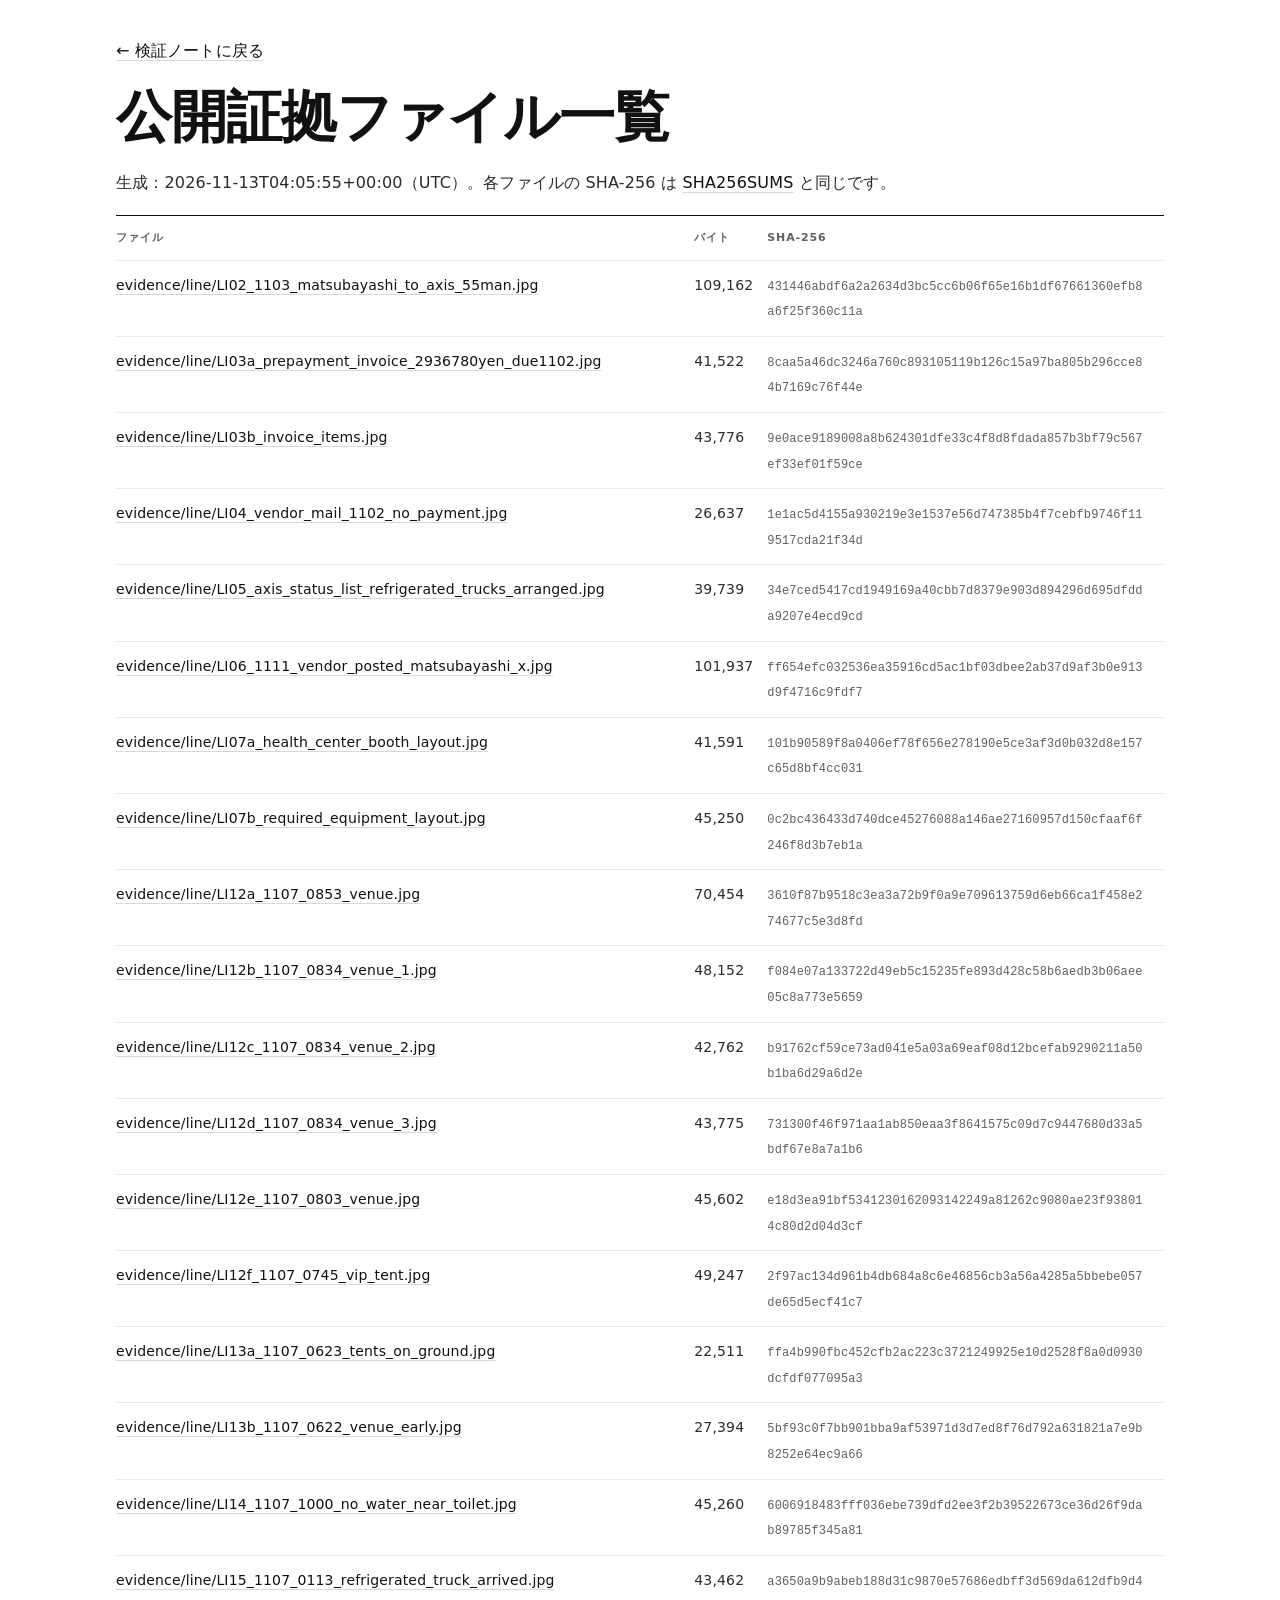
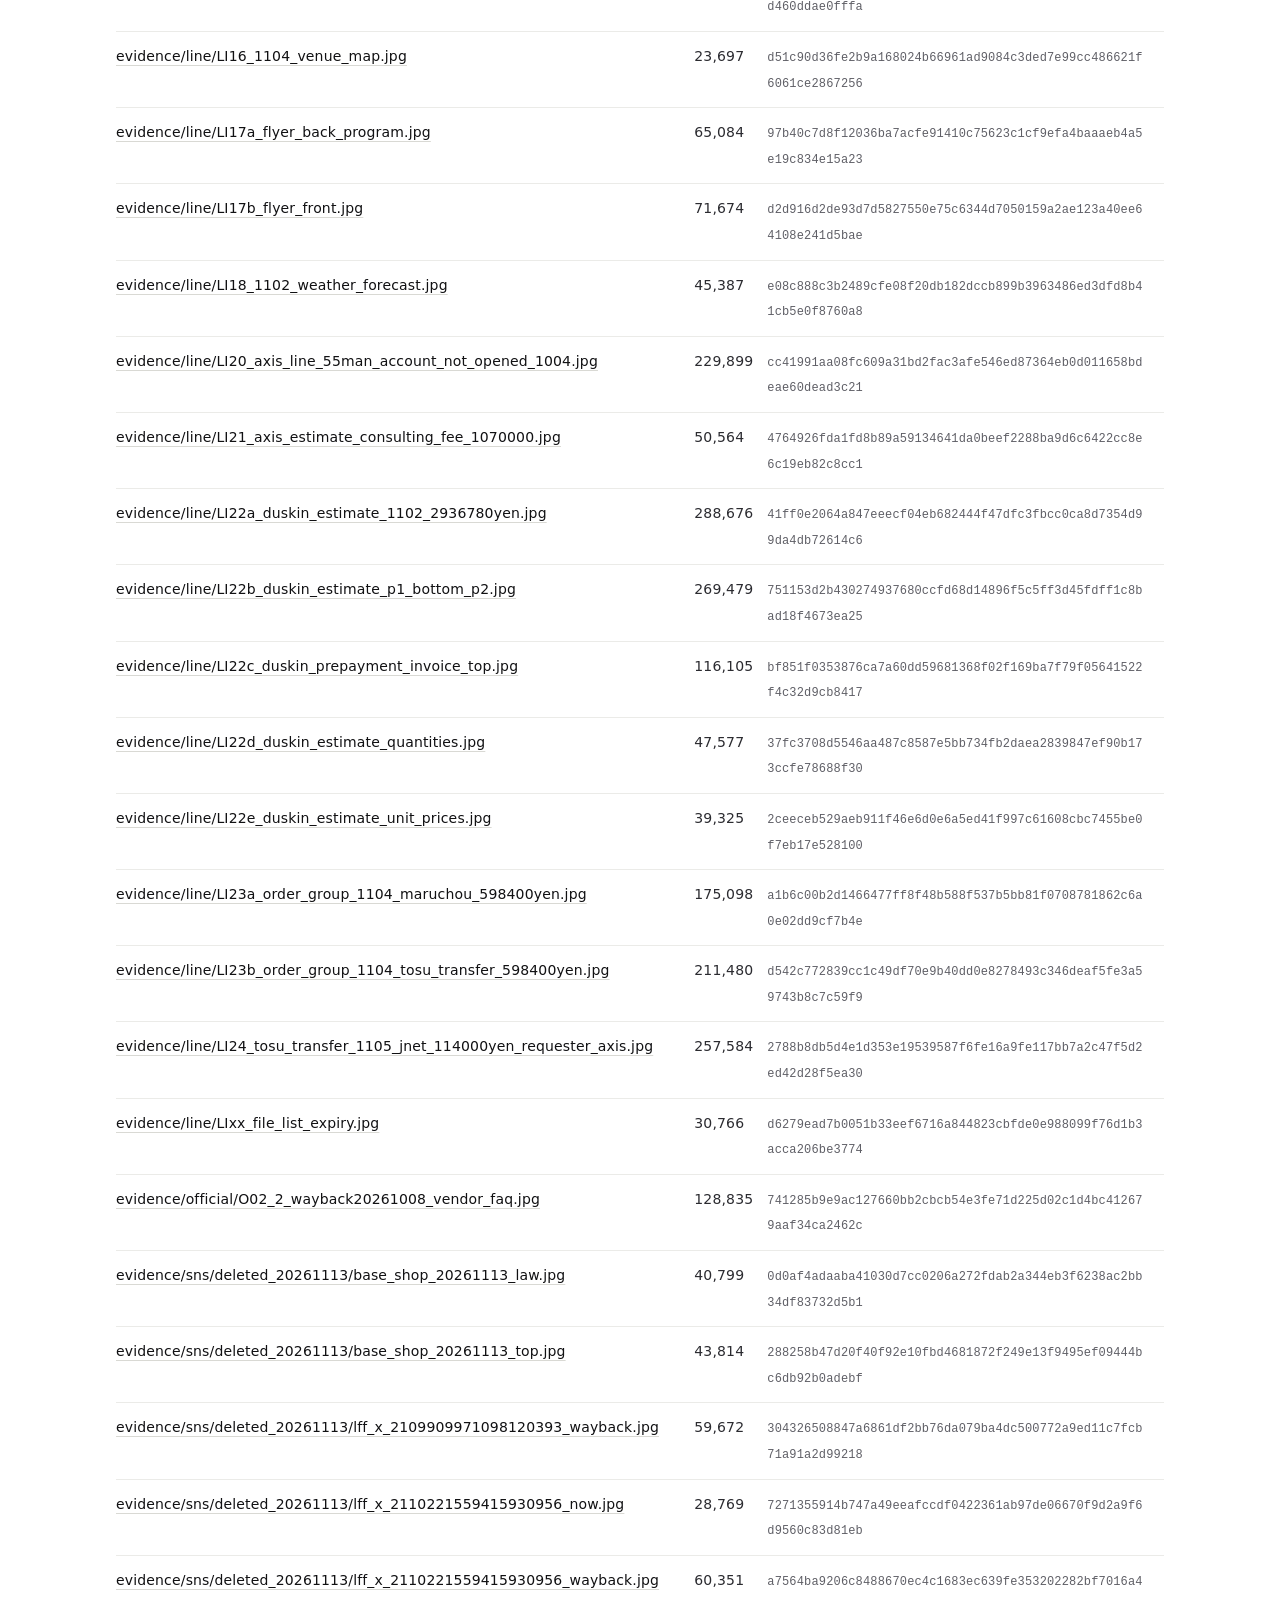
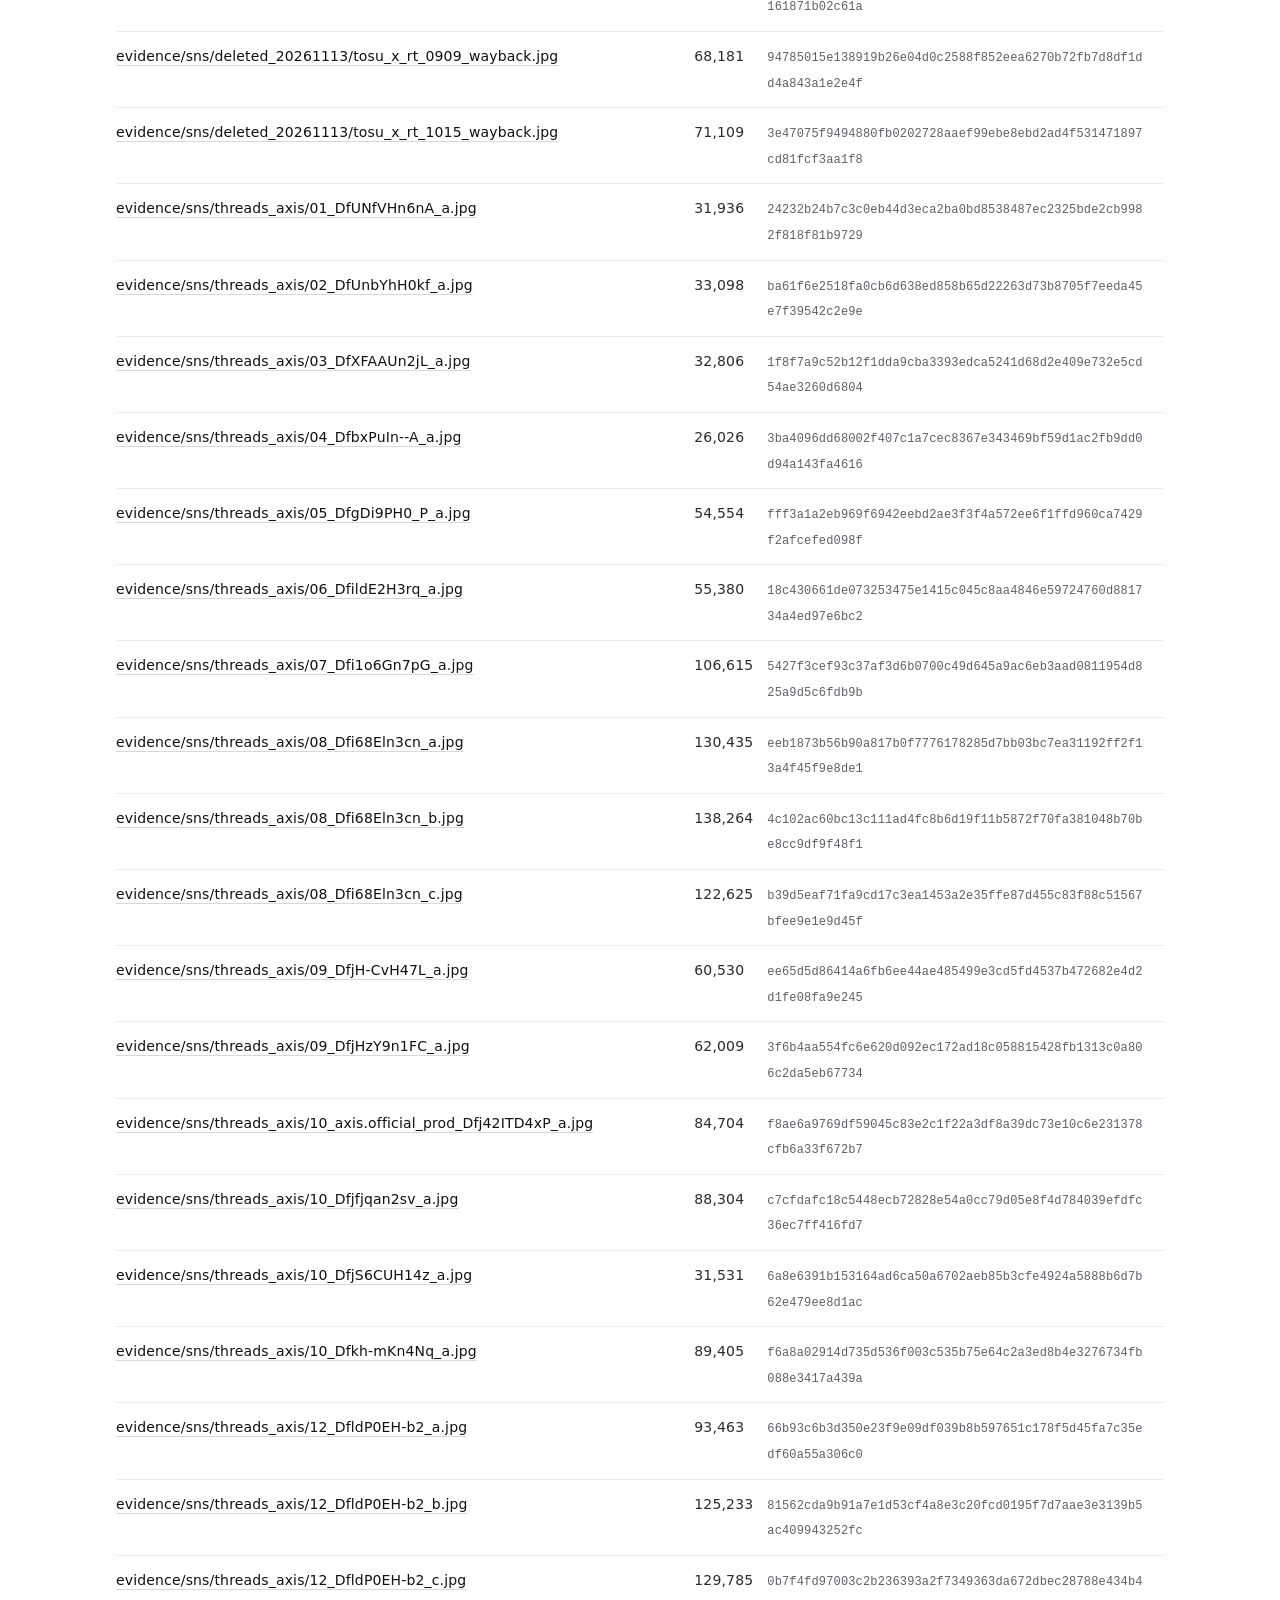
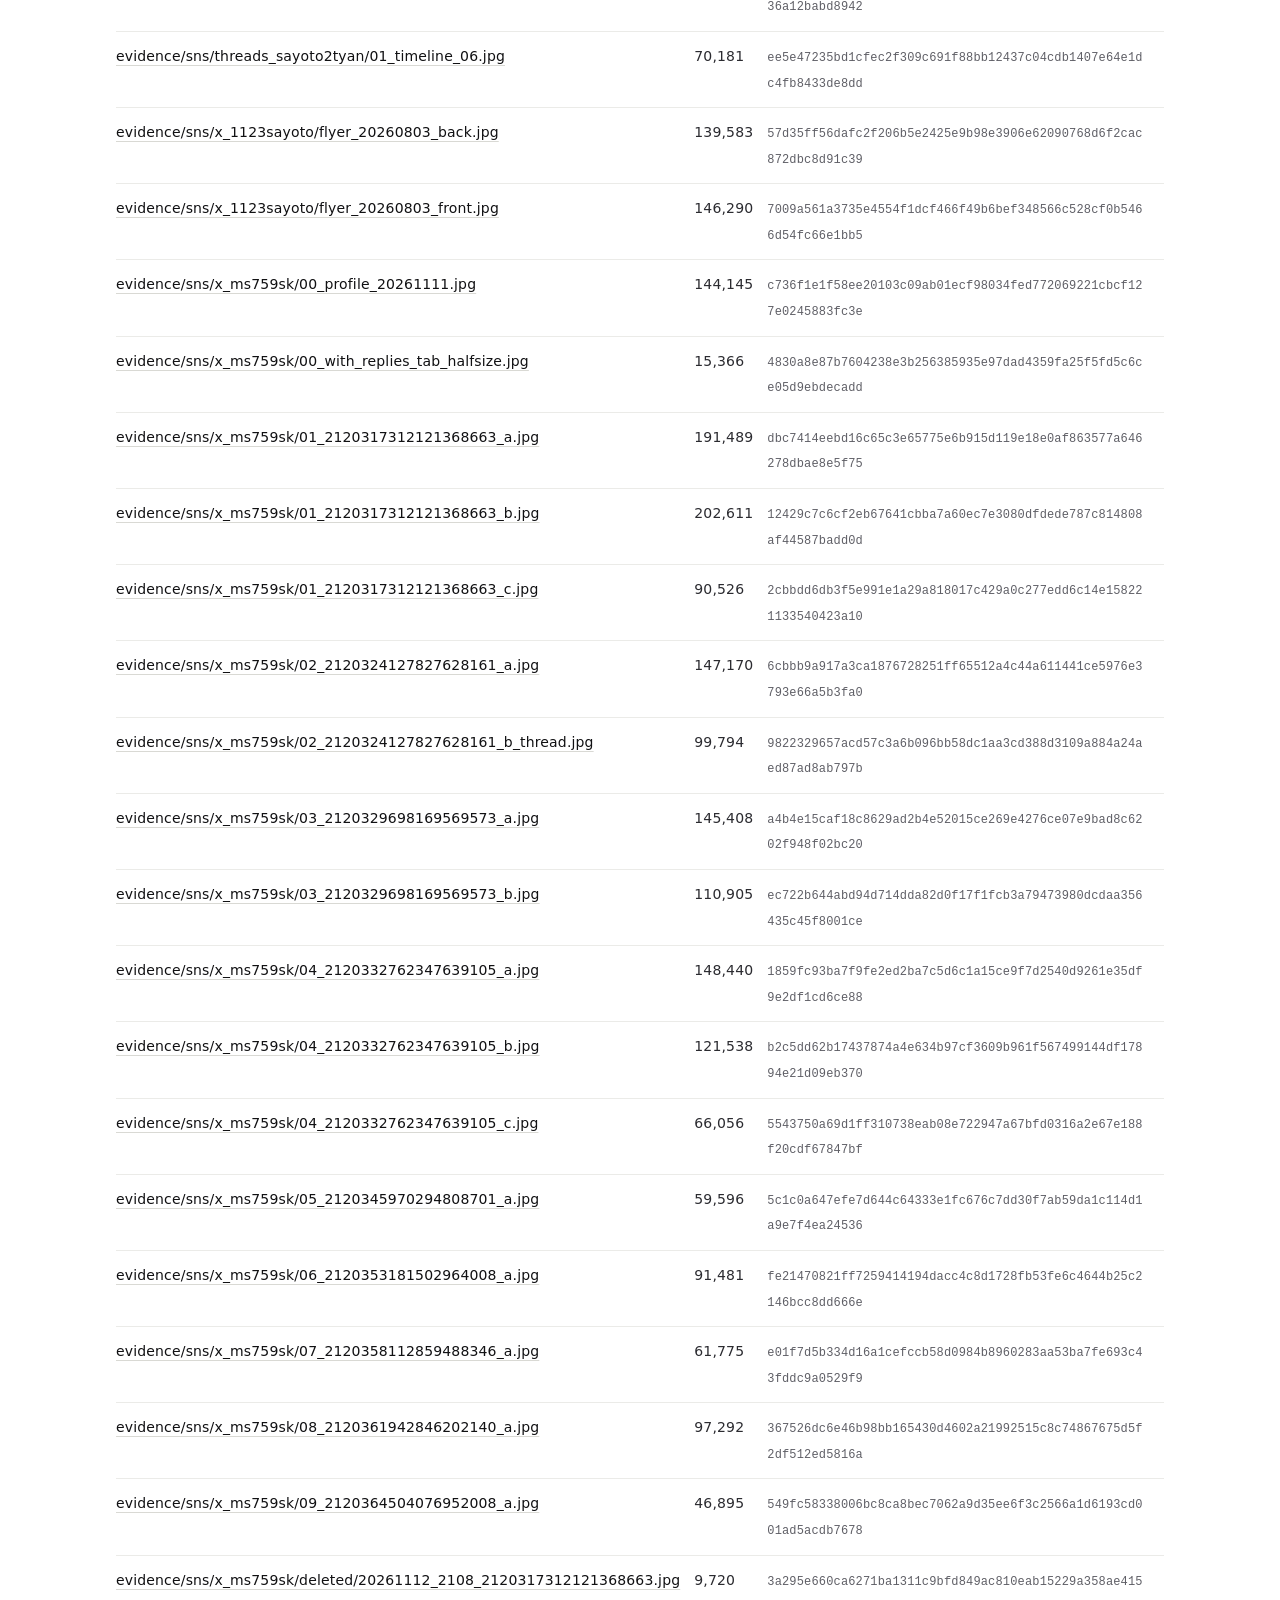
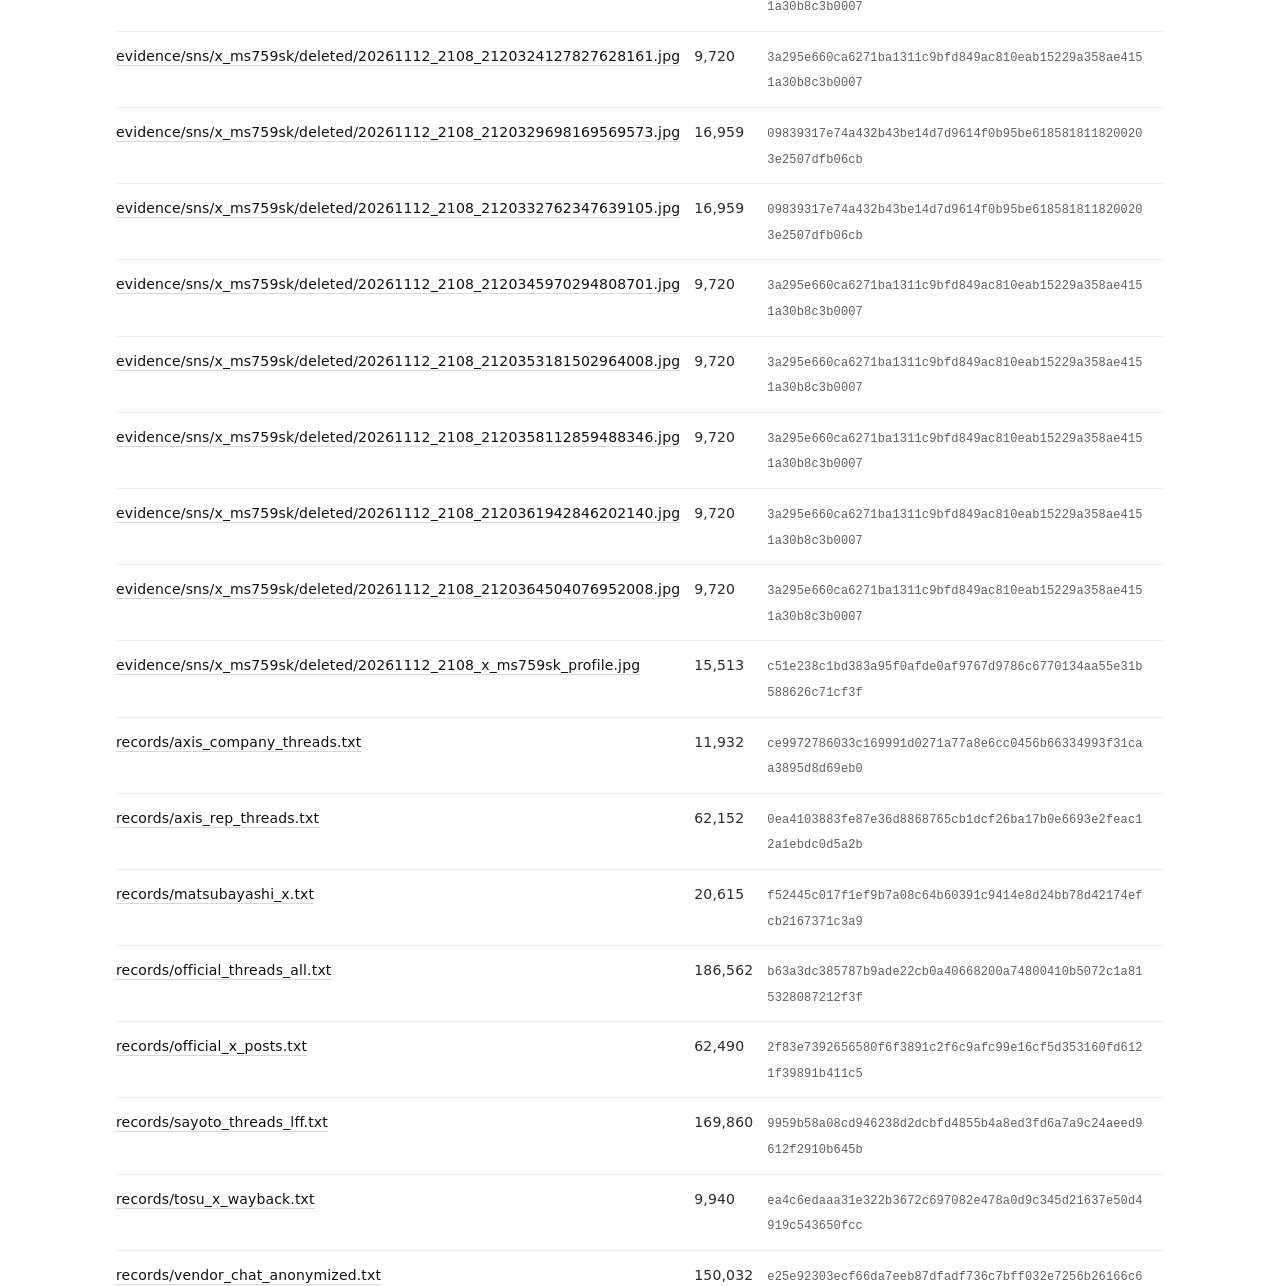
==== commit 048a8c29: "記録をすべて公開し、目次を全節に対応、小澤瞬大氏の写真を追加 - 「記録の一覧」ページを新設：画像90点（拡大表示つき）、出店者用LINEの全文709件（主催側・設営会社以外は記号に匿名化、キーワード" ====
--- a/evidence/index.html
+++ b/evidence/index.html
@@ -1 +1 @@
-<!doctype html><html lang="ja"><head><meta charset="utf-8"><script>(function(w,d,s,l,i){w[l]=w[l]||[];w[l].push({'gtm.start':new Date().getTime(),event:'gtm.js'});var f=d.getElementsByTagName(s)[0],j=d.createElement(s),dl=l!='dataLayer'?'&l='+l:'';j.async=true;j.src='https://www.googletagmanager.com/gtm.js?id='+i+dl;f.parentNode.insertBefore(j,f);})(window,document,'script','dataLayer','GTM-5VJ6V8SR');</script><script async src="https://www.googletagmanager.com/gtag/js?id=G-WRLJP6FQFK"></script><script>window.dataLayer=window.dataLayer||[];function gtag(){dataLayer.push(arguments);}gtag('js',new Date());gtag('config','G-WRLJP6FQFK');</script><meta name="viewport" content="width=device-width, initial-scale=1"><meta name="robots" content="noindex"><title>公開証拠ファイル一覧</title><link rel="stylesheet" href="../style.css"></head><body><noscript><iframe src="https://www.googletagmanager.com/ns.html?id=GTM-5VJ6V8SR" height="0" width="0" style="display:none;visibility:hidden"></iframe></noscript><main style="max-width:1080px;margin:0 auto;padding:24px 16px"><p><a href="../index.html">← 検証ノートに戻る</a></p><h1>公開証拠ファイル一覧</h1><p>生成：2026-11-13T03:20:39+00:00（UTC）。各ファイルの SHA-256 は <a href="SHA256SUMS">SHA256SUMS</a> と同じです。</p><div class="tbl"><table><tr><th>ファイル</th><th>バイト</th><th>SHA-256</th></tr><tr><td><a href="line/LI02_1103_matsubayashi_to_axis_55man.jpg">evidence/line/LI02_1103_matsubayashi_to_axis_55man.jpg</a></td><td>109,162</td><td><code>431446abdf6a2a2634d3bc5cc6b06f65e16b1df67661360efb8a6f25f360c11a</code></td></tr><tr><td><a href="line/LI03a_prepayment_invoice_2936780yen_due1102.jpg">evidence/line/LI03a_prepayment_invoice_2936780yen_due1102.jpg</a></td><td>41,522</td><td><code>8caa5a46dc3246a760c893105119b126c15a97ba805b296cce84b7169c76f44e</code></td></tr><tr><td><a href="line/LI03b_invoice_items.jpg">evidence/line/LI03b_invoice_items.jpg</a></td><td>43,776</td><td><code>9e0ace9189008a8b624301dfe33c4f8d8fdada857b3bf79c567ef33ef01f59ce</code></td></tr><tr><td><a href="line/LI04_vendor_mail_1102_no_payment.jpg">evidence/line/LI04_vendor_mail_1102_no_payment.jpg</a></td><td>26,637</td><td><code>1e1ac5d4155a930219e3e1537e56d747385b4f7cebfb9746f119517cda21f34d</code></td></tr><tr><td><a href="line/LI05_axis_status_list_refrigerated_trucks_arranged.jpg">evidence/line/LI05_axis_status_list_refrigerated_trucks_arranged.jpg</a></td><td>39,739</td><td><code>34e7ced5417cd1949169a40cbb7d8379e903d894296d695dfdda9207e4ecd9cd</code></td></tr><tr><td><a href="line/LI07a_health_center_booth_layout.jpg">evidence/line/LI07a_health_center_booth_layout.jpg</a></td><td>41,591</td><td><code>101b90589f8a0406ef78f656e278190e5ce3af3d0b032d8e157c65d8bf4cc031</code></td></tr><tr><td><a href="line/LI07b_required_equipment_layout.jpg">evidence/line/LI07b_required_equipment_layout.jpg</a></td><td>45,250</td><td><code>0c2bc436433d740dce45276088a146ae27160957d150cfaaf6f246f8d3b7eb1a</code></td></tr><tr><td><a href="line/LI12b_1107_0834_venue_1.jpg">evidence/line/LI12b_1107_0834_venue_1.jpg</a></td><td>48,152</td><td><code>f084e07a133722d49eb5c15235fe893d428c58b6aedb3b06aee05c8a773e5659</code></td></tr><tr><td><a href="line/LI12c_1107_0834_venue_2.jpg">evidence/line/LI12c_1107_0834_venue_2.jpg</a></td><td>42,762</td><td><code>b91762cf59ce73ad041e5a03a69eaf08d12bcefab9290211a50b1ba6d29a6d2e</code></td></tr><tr><td><a href="line/LI12d_1107_0834_venue_3.jpg">evidence/line/LI12d_1107_0834_venue_3.jpg</a></td><td>43,775</td><td><code>731300f46f971aa1ab850eaa3f8641575c09d7c9447680d33a5bdf67e8a7a1b6</code></td></tr><tr><td><a href="line/LI12e_1107_0803_venue.jpg">evidence/line/LI12e_1107_0803_venue.jpg</a></td><td>45,602</td><td><code>e18d3ea91bf5341230162093142249a81262c9080ae23f938014c80d2d04d3cf</code></td></tr><tr><td><a href="line/LI12f_1107_0745_vip_tent.jpg">evidence/line/LI12f_1107_0745_vip_tent.jpg</a></td><td>49,247</td><td><code>2f97ac134d961b4db684a8c6e46856cb3a56a4285a5bbebe057de65d5ecf41c7</code></td></tr><tr><td><a href="line/LI13a_1107_0623_tents_on_ground.jpg">evidence/line/LI13a_1107_0623_tents_on_ground.jpg</a></td><td>22,511</td><td><code>ffa4b990fbc452cfb2ac223c3721249925e10d2528f8a0d0930dcfdf077095a3</code></td></tr><tr><td><a href="line/LI13b_1107_0622_venue_early.jpg">evidence/line/LI13b_1107_0622_venue_early.jpg</a></td><td>27,394</td><td><code>5bf93c0f7bb901bba9af53971d3d7ed8f76d792a631821a7e9b8252e64ec9a66</code></td></tr><tr><td><a href="line/LI16_1104_venue_map.jpg">evidence/line/LI16_1104_venue_map.jpg</a></td><td>23,697</td><td><code>d51c90d36fe2b9a168024b66961ad9084c3ded7e99cc486621f6061ce2867256</code></td></tr><tr><td><a href="line/LI17a_flyer_back_program.jpg">evidence/line/LI17a_flyer_back_program.jpg</a></td><td>65,084</td><td><code>97b40c7d8f12036ba7acfe91410c75623c1cf9efa4baaaeb4a5e19c834e15a23</code></td></tr><tr><td><a href="line/LI17b_flyer_front.jpg">evidence/line/LI17b_flyer_front.jpg</a></td><td>71,674</td><td><code>d2d916d2de93d7d5827550e75c6344d7050159a2ae123a40ee64108e241d5bae</code></td></tr><tr><td><a href="line/LI20_axis_line_55man_account_not_opened_1004.jpg">evidence/line/LI20_axis_line_55man_account_not_opened_1004.jpg</a></td><td>229,899</td><td><code>cc41991aa08fc609a31bd2fac3afe546ed87364eb0d011658bdeae60dead3c21</code></td></tr><tr><td><a href="line/LI21_axis_estimate_consulting_fee_1070000.jpg">evidence/line/LI21_axis_estimate_consulting_fee_1070000.jpg</a></td><td>50,564</td><td><code>4764926fda1fd8b89a59134641da0beef2288ba9d6c6422cc8e6c19eb82c8cc1</code></td></tr><tr><td><a href="line/LI22a_duskin_estimate_1102_2936780yen.jpg">evidence/line/LI22a_duskin_estimate_1102_2936780yen.jpg</a></td><td>288,676</td><td><code>41ff0e2064a847eeecf04eb682444f47dfc3fbcc0ca8d7354d99da4db72614c6</code></td></tr><tr><td><a href="line/LI22e_duskin_estimate_unit_prices.jpg">evidence/line/LI22e_duskin_estimate_unit_prices.jpg</a></td><td>39,325</td><td><code>2ceeceb529aeb911f46e6d0e6a5ed41f997c61608cbc7455be0f7eb17e528100</code></td></tr><tr><td><a href="line/LI23a_order_group_1104_maruchou_598400yen.jpg">evidence/line/LI23a_order_group_1104_maruchou_598400yen.jpg</a></td><td>175,098</td><td><code>a1b6c00b2d1466477ff8f48b588f537b5bb81f0708781862c6a0e02dd9cf7b4e</code></td></tr><tr><td><a href="line/LI23b_order_group_1104_tosu_transfer_598400yen.jpg">evidence/line/LI23b_order_group_1104_tosu_transfer_598400yen.jpg</a></td><td>211,480</td><td><code>d542c772839cc1c49df70e9b40dd0e8278493c346deaf5fe3a59743b8c7c59f9</code></td></tr><tr><td><a href="line/LI24_tosu_transfer_1105_jnet_114000yen_requester_axis.jpg">evidence/line/LI24_tosu_transfer_1105_jnet_114000yen_requester_axis.jpg</a></td><td>257,584</td><td><code>2788b8db5d4e1d353e19539587f6fe16a9fe117bb7a2c47f5d2ed42d28f5ea30</code></td></tr><tr><td><a href="official/O02_2_wayback20261008_vendor_faq.jpg">evidence/official/O02_2_wayback20261008_vendor_faq.jpg</a></td><td>128,835</td><td><code>741285b9e9ac127660bb2cbcb54e3fe71d225d02c1d4bc412679aaf34ca2462c</code></td></tr><tr><td><a href="sns/deleted_20261113/base_shop_20261113_law.jpg">evidence/sns/deleted_20261113/base_shop_20261113_law.jpg</a></td><td>40,799</td><td><code>0d0af4adaaba41030d7cc0206a272fdab2a344eb3f6238ac2bb34df83732d5b1</code></td></tr><tr><td><a href="sns/deleted_20261113/base_shop_20261113_top.jpg">evidence/sns/deleted_20261113/base_shop_20261113_top.jpg</a></td><td>43,814</td><td><code>288258b47d20f40f92e10fbd4681872f249e13f9495ef09444bc6db92b0adebf</code></td></tr><tr><td><a href="sns/deleted_20261113/lff_x_2109909971098120393_wayback.jpg">evidence/sns/deleted_20261113/lff_x_2109909971098120393_wayback.jpg</a></td><td>59,672</td><td><code>304326508847a6861df2bb76da079ba4dc500772a9ed11c7fcb71a91a2d99218</code></td></tr><tr><td><a href="sns/deleted_20261113/lff_x_2110221559415930956_now.jpg">evidence/sns/deleted_20261113/lff_x_2110221559415930956_now.jpg</a></td><td>28,769</td><td><code>7271355914b747a49eeafccdf0422361ab97de06670f9d2a9f6d9560c83d81eb</code></td></tr><tr><td><a href="sns/deleted_20261113/lff_x_2110221559415930956_wayback.jpg">evidence/sns/deleted_20261113/lff_x_2110221559415930956_wayback.jpg</a></td><td>60,351</td><td><code>a7564ba9206c8488670ec4c1683ec639fe353202282bf7016a4161871b02c61a</code></td></tr><tr><td><a href="sns/deleted_20261113/tosu_x_rt_0909_wayback.jpg">evidence/sns/deleted_20261113/tosu_x_rt_0909_wayback.jpg</a></td><td>68,181</td><td><code>94785015e138919b26e04d0c2588f852eea6270b72fb7d8df1dd4a843a1e2e4f</code></td></tr><tr><td><a href="sns/deleted_20261113/tosu_x_rt_1015_wayback.jpg">evidence/sns/deleted_20261113/tosu_x_rt_1015_wayback.jpg</a></td><td>71,109</td><td><code>3e47075f9494880fb0202728aaef99ebe8ebd2ad4f531471897cd81fcf3aa1f8</code></td></tr><tr><td><a href="sns/threads_axis/01_DfUNfVHn6nA_a.jpg">evidence/sns/threads_axis/01_DfUNfVHn6nA_a.jpg</a></td><td>31,936</td><td><code>24232b24b7c3c0eb44d3eca2ba0bd8538487ec2325bde2cb9982f818f81b9729</code></td></tr><tr><td><a href="sns/threads_axis/02_DfUnbYhH0kf_a.jpg">evidence/sns/threads_axis/02_DfUnbYhH0kf_a.jpg</a></td><td>33,098</td><td><code>ba61f6e2518fa0cb6d638ed858b65d22263d73b8705f7eeda45e7f39542c2e9e</code></td></tr><tr><td><a href="sns/threads_axis/03_DfXFAAUn2jL_a.jpg">evidence/sns/threads_axis/03_DfXFAAUn2jL_a.jpg</a></td><td>32,806</td><td><code>1f8f7a9c52b12f1dda9cba3393edca5241d68d2e409e732e5cd54ae3260d6804</code></td></tr><tr><td><a href="sns/threads_axis/04_DfbxPuIn--A_a.jpg">evidence/sns/threads_axis/04_DfbxPuIn--A_a.jpg</a></td><td>26,026</td><td><code>3ba4096dd68002f407c1a7cec8367e343469bf59d1ac2fb9dd0d94a143fa4616</code></td></tr><tr><td><a href="sns/threads_axis/05_DfgDi9PH0_P_a.jpg">evidence/sns/threads_axis/05_DfgDi9PH0_P_a.jpg</a></td><td>54,554</td><td><code>fff3a1a2eb969f6942eebd2ae3f3f4a572ee6f1ffd960ca7429f2afcefed098f</code></td></tr><tr><td><a href="sns/threads_axis/06_DfildE2H3rq_a.jpg">evidence/sns/threads_axis/06_DfildE2H3rq_a.jpg</a></td><td>55,380</td><td><code>18c430661de073253475e1415c045c8aa4846e59724760d881734a4ed97e6bc2</code></td></tr><tr><td><a href="sns/threads_axis/07_Dfi1o6Gn7pG_a.jpg">evidence/sns/threads_axis/07_Dfi1o6Gn7pG_a.jpg</a></td><td>106,615</td><td><code>5427f3cef93c37af3d6b0700c49d645a9ac6eb3aad0811954d825a9d5c6fdb9b</code></td></tr><tr><td><a href="sns/threads_axis/08_Dfi68Eln3cn_a.jpg">evidence/sns/threads_axis/08_Dfi68Eln3cn_a.jpg</a></td><td>130,435</td><td><code>eeb1873b56b90a817b0f7776178285d7bb03bc7ea31192ff2f13a4f45f9e8de1</code></td></tr><tr><td><a href="sns/threads_axis/08_Dfi68Eln3cn_b.jpg">evidence/sns/threads_axis/08_Dfi68Eln3cn_b.jpg</a></td><td>138,264</td><td><code>4c102ac60bc13c111ad4fc8b6d19f11b5872f70fa381048b70be8cc9df9f48f1</code></td></tr><tr><td><a href="sns/threads_axis/08_Dfi68Eln3cn_c.jpg">evidence/sns/threads_axis/08_Dfi68Eln3cn_c.jpg</a></td><td>122,625</td><td><code>b39d5eaf71fa9cd17c3ea1453a2e35ffe87d455c83f88c51567bfee9e1e9d45f</code></td></tr><tr><td><a href="sns/threads_axis/09_DfjH-CvH47L_a.jpg">evidence/sns/threads_axis/09_DfjH-CvH47L_a.jpg</a></td><td>60,530</td><td><code>ee65d5d86414a6fb6ee44ae485499e3cd5fd4537b472682e4d2d1fe08fa9e245</code></td></tr><tr><td><a href="sns/threads_axis/09_DfjHzY9n1FC_a.jpg">evidence/sns/threads_axis/09_DfjHzY9n1FC_a.jpg</a></td><td>62,009</td><td><code>3f6b4aa554fc6e620d092ec172ad18c058815428fb1313c0a806c2da5eb67734</code></td></tr><tr><td><a href="sns/threads_axis/10_axis.official_prod_Dfj42ITD4xP_a.jpg">evidence/sns/threads_axis/10_axis.official_prod_Dfj42ITD4xP_a.jpg</a></td><td>84,704</td><td><code>f8ae6a9769df59045c83e2c1f22a3df8a39dc73e10c6e231378cfb6a33f672b7</code></td></tr><tr><td><a href="sns/threads_axis/10_Dfjfjqan2sv_a.jpg">evidence/sns/threads_axis/10_Dfjfjqan2sv_a.jpg</a></td><td>88,304</td><td><code>c7cfdafc18c5448ecb72828e54a0cc79d05e8f4d784039efdfc36ec7ff416fd7</code></td></tr><tr><td><a href="sns/threads_axis/10_DfjS6CUH14z_a.jpg">evidence/sns/threads_axis/10_DfjS6CUH14z_a.jpg</a></td><td>31,531</td><td><code>6a8e6391b153164ad6ca50a6702aeb85b3cfe4924a5888b6d7b62e479ee8d1ac</code></td></tr><tr><td><a href="sns/threads_axis/10_Dfkh-mKn4Nq_a.jpg">evidence/sns/threads_axis/10_Dfkh-mKn4Nq_a.jpg</a></td><td>89,405</td><td><code>f6a8a02914d735d536f003c535b75e64c2a3ed8b4e3276734fb088e3417a439a</code></td></tr><tr><td><a href="sns/threads_axis/12_DfldP0EH-b2_a.jpg">evidence/sns/threads_axis/12_DfldP0EH-b2_a.jpg</a></td><td>93,463</td><td><code>66b93c6b3d350e23f9e09df039b8b597651c178f5d45fa7c35edf60a55a306c0</code></td></tr><tr><td><a href="sns/threads_axis/12_DfldP0EH-b2_b.jpg">evidence/sns/threads_axis/12_DfldP0EH-b2_b.jpg</a></td><td>125,233</td><td><code>81562cda9b91a7e1d53cf4a8e3c20fcd0195f7d7aae3e3139b5ac409943252fc</code></td></tr><tr><td><a href="sns/threads_axis/12_DfldP0EH-b2_c.jpg">evidence/sns/threads_axis/12_DfldP0EH-b2_c.jpg</a></td><td>129,785</td><td><code>0b7f4fd97003c2b236393a2f7349363da672dbec28788e434b436a12babd8942</code></td></tr><tr><td><a href="sns/threads_sayoto2tyan/01_timeline_06.jpg">evidence/sns/threads_sayoto2tyan/01_timeline_06.jpg</a></td><td>70,181</td><td><code>ee5e47235bd1cfec2f309c691f88bb12437c04cdb1407e64e1dc4fb8433de8dd</code></td></tr><tr><td><a href="sns/x_1123sayoto/flyer_20260803_back.jpg">evidence/sns/x_1123sayoto/flyer_20260803_back.jpg</a></td><td>139,583</td><td><code>57d35ff56dafc2f206b5e2425e9b98e3906e62090768d6f2cac872dbc8d91c39</code></td></tr><tr><td><a href="sns/x_1123sayoto/flyer_20260803_front.jpg">evidence/sns/x_1123sayoto/flyer_20260803_front.jpg</a></td><td>146,290</td><td><code>7009a561a3735e4554f1dcf466f49b6bef348566c528cf0b5466d54fc66e1bb5</code></td></tr><tr><td><a href="sns/x_ms759sk/00_profile_20261111.jpg">evidence/sns/x_ms759sk/00_profile_20261111.jpg</a></td><td>144,145</td><td><code>c736f1e1f58ee20103c09ab01ecf98034fed772069221cbcf127e0245883fc3e</code></td></tr><tr><td><a href="sns/x_ms759sk/00_with_replies_tab_halfsize.jpg">evidence/sns/x_ms759sk/00_with_replies_tab_halfsize.jpg</a></td><td>15,366</td><td><code>4830a8e87b7604238e3b256385935e97dad4359fa25f5fd5c6ce05d9ebdecadd</code></td></tr><tr><td><a href="sns/x_ms759sk/01_2120317312121368663_a.jpg">evidence/sns/x_ms759sk/01_2120317312121368663_a.jpg</a></td><td>191,489</td><td><code>dbc7414eebd16c65c3e65775e6b915d119e18e0af863577a646278dbae8e5f75</code></td></tr><tr><td><a href="sns/x_ms759sk/01_2120317312121368663_b.jpg">evidence/sns/x_ms759sk/01_2120317312121368663_b.jpg</a></td><td>202,611</td><td><code>12429c7c6cf2eb67641cbba7a60ec7e3080dfdede787c814808af44587badd0d</code></td></tr><tr><td><a href="sns/x_ms759sk/01_2120317312121368663_c.jpg">evidence/sns/x_ms759sk/01_2120317312121368663_c.jpg</a></td><td>90,526</td><td><code>2cbbdd6db3f5e991e1a29a818017c429a0c277edd6c14e158221133540423a10</code></td></tr><tr><td><a href="sns/x_ms759sk/02_2120324127827628161_a.jpg">evidence/sns/x_ms759sk/02_2120324127827628161_a.jpg</a></td><td>147,170</td><td><code>6cbbb9a917a3ca1876728251ff65512a4c44a611441ce5976e3793e66a5b3fa0</code></td></tr><tr><td><a href="sns/x_ms759sk/02_2120324127827628161_b_thread.jpg">evidence/sns/x_ms759sk/02_2120324127827628161_b_thread.jpg</a></td><td>99,794</td><td><code>9822329657acd57c3a6b096bb58dc1aa3cd388d3109a884a24aed87ad8ab797b</code></td></tr><tr><td><a href="sns/x_ms759sk/03_2120329698169569573_a.jpg">evidence/sns/x_ms759sk/03_2120329698169569573_a.jpg</a></td><td>145,408</td><td><code>a4b4e15caf18c8629ad2b4e52015ce269e4276ce07e9bad8c6202f948f02bc20</code></td></tr><tr><td><a href="sns/x_ms759sk/03_2120329698169569573_b.jpg">evidence/sns/x_ms759sk/03_2120329698169569573_b.jpg</a></td><td>110,905</td><td><code>ec722b644abd94d714dda82d0f17f1fcb3a79473980dcdaa356435c45f8001ce</code></td></tr><tr><td><a href="sns/x_ms759sk/04_2120332762347639105_a.jpg">evidence/sns/x_ms759sk/04_2120332762347639105_a.jpg</a></td><td>148,440</td><td><code>1859fc93ba7f9fe2ed2ba7c5d6c1a15ce9f7d2540d9261e35df9e2df1cd6ce88</code></td></tr><tr><td><a href="sns/x_ms759sk/04_2120332762347639105_b.jpg">evidence/sns/x_ms759sk/04_2120332762347639105_b.jpg</a></td><td>121,538</td><td><code>b2c5dd62b17437874a4e634b97cf3609b961f567499144df17894e21d09eb370</code></td></tr><tr><td><a href="sns/x_ms759sk/04_2120332762347639105_c.jpg">evidence/sns/x_ms759sk/04_2120332762347639105_c.jpg</a></td><td>66,056</td><td><code>5543750a69d1ff310738eab08e722947a67bfd0316a2e67e188f20cdf67847bf</code></td></tr><tr><td><a href="sns/x_ms759sk/05_2120345970294808701_a.jpg">evidence/sns/x_ms759sk/05_2120345970294808701_a.jpg</a></td><td>59,596</td><td><code>5c1c0a647efe7d644c64333e1fc676c7dd30f7ab59da1c114d1a9e7f4ea24536</code></td></tr><tr><td><a href="sns/x_ms759sk/06_2120353181502964008_a.jpg">evidence/sns/x_ms759sk/06_2120353181502964008_a.jpg</a></td><td>91,481</td><td><code>fe21470821ff7259414194dacc4c8d1728fb53fe6c4644b25c2146bcc8dd666e</code></td></tr><tr><td><a href="sns/x_ms759sk/07_2120358112859488346_a.jpg">evidence/sns/x_ms759sk/07_2120358112859488346_a.jpg</a></td><td>61,775</td><td><code>e01f7d5b334d16a1cefccb58d0984b8960283aa53ba7fe693c43fddc9a0529f9</code></td></tr><tr><td><a href="sns/x_ms759sk/08_2120361942846202140_a.jpg">evidence/sns/x_ms759sk/08_2120361942846202140_a.jpg</a></td><td>97,292</td><td><code>367526dc6e46b98bb165430d4602a21992515c8c74867675d5f2df512ed5816a</code></td></tr><tr><td><a href="sns/x_ms759sk/09_2120364504076952008_a.jpg">evidence/sns/x_ms759sk/09_2120364504076952008_a.jpg</a></td><td>46,895</td><td><code>549fc58338006bc8ca8bec7062a9d35ee6f3c2566a1d6193cd001ad5acdb7678</code></td></tr><tr><td><a href="sns/x_ms759sk/deleted/20261112_2108_2120317312121368663.jpg">evidence/sns/x_ms759sk/deleted/20261112_2108_2120317312121368663.jpg</a></td><td>9,720</td><td><code>3a295e660ca6271ba1311c9bfd849ac810eab15229a358ae4151a30b8c3b0007</code></td></tr><tr><td><a href="sns/x_ms759sk/deleted/20261112_2108_2120324127827628161.jpg">evidence/sns/x_ms759sk/deleted/20261112_2108_2120324127827628161.jpg</a></td><td>9,720</td><td><code>3a295e660ca6271ba1311c9bfd849ac810eab15229a358ae4151a30b8c3b0007</code></td></tr><tr><td><a href="sns/x_ms759sk/deleted/20261112_2108_2120329698169569573.jpg">evidence/sns/x_ms759sk/deleted/20261112_2108_2120329698169569573.jpg</a></td><td>16,959</td><td><code>09839317e74a432b43be14d7d9614f0b95be6185818118200203e2507dfb06cb</code></td></tr><tr><td><a href="sns/x_ms759sk/deleted/20261112_2108_2120332762347639105.jpg">evidence/sns/x_ms759sk/deleted/20261112_2108_2120332762347639105.jpg</a></td><td>16,959</td><td><code>09839317e74a432b43be14d7d9614f0b95be6185818118200203e2507dfb06cb</code></td></tr><tr><td><a href="sns/x_ms759sk/deleted/20261112_2108_2120345970294808701.jpg">evidence/sns/x_ms759sk/deleted/20261112_2108_2120345970294808701.jpg</a></td><td>9,720</td><td><code>3a295e660ca6271ba1311c9bfd849ac810eab15229a358ae4151a30b8c3b0007</code></td></tr><tr><td><a href="sns/x_ms759sk/deleted/20261112_2108_2120353181502964008.jpg">evidence/sns/x_ms759sk/deleted/20261112_2108_2120353181502964008.jpg</a></td><td>9,720</td><td><code>3a295e660ca6271ba1311c9bfd849ac810eab15229a358ae4151a30b8c3b0007</code></td></tr><tr><td><a href="sns/x_ms759sk/deleted/20261112_2108_2120358112859488346.jpg">evidence/sns/x_ms759sk/deleted/20261112_2108_2120358112859488346.jpg</a></td><td>9,720</td><td><code>3a295e660ca6271ba1311c9bfd849ac810eab15229a358ae4151a30b8c3b0007</code></td></tr><tr><td><a href="sns/x_ms759sk/deleted/20261112_2108_2120361942846202140.jpg">evidence/sns/x_ms759sk/deleted/20261112_2108_2120361942846202140.jpg</a></td><td>9,720</td><td><code>3a295e660ca6271ba1311c9bfd849ac810eab15229a358ae4151a30b8c3b0007</code></td></tr><tr><td><a href="sns/x_ms759sk/deleted/20261112_2108_2120364504076952008.jpg">evidence/sns/x_ms759sk/deleted/20261112_2108_2120364504076952008.jpg</a></td><td>9,720</td><td><code>3a295e660ca6271ba1311c9bfd849ac810eab15229a358ae4151a30b8c3b0007</code></td></tr><tr><td><a href="sns/x_ms759sk/deleted/20261112_2108_x_ms759sk_profile.jpg">evidence/sns/x_ms759sk/deleted/20261112_2108_x_ms759sk_profile.jpg</a></td><td>15,513</td><td><code>c51e238c1bd383a95f0afde0af9767d9786c6770134aa55e31b588626c71cf3f</code></td></tr></table></div></main></body></html>+<!doctype html><html lang="ja"><head><meta charset="utf-8"><script>(function(w,d,s,l,i){w[l]=w[l]||[];w[l].push({'gtm.start':new Date().getTime(),event:'gtm.js'});var f=d.getElementsByTagName(s)[0],j=d.createElement(s),dl=l!='dataLayer'?'&l='+l:'';j.async=true;j.src='https://www.googletagmanager.com/gtm.js?id='+i+dl;f.parentNode.insertBefore(j,f);})(window,document,'script','dataLayer','GTM-5VJ6V8SR');</script><script async src="https://www.googletagmanager.com/gtag/js?id=G-WRLJP6FQFK"></script><script>window.dataLayer=window.dataLayer||[];function gtag(){dataLayer.push(arguments);}gtag('js',new Date());gtag('config','G-WRLJP6FQFK');</script><meta name="viewport" content="width=device-width, initial-scale=1"><meta name="robots" content="noindex"><title>公開証拠ファイル一覧</title><link rel="stylesheet" href="../style.css"></head><body><noscript><iframe src="https://www.googletagmanager.com/ns.html?id=GTM-5VJ6V8SR" height="0" width="0" style="display:none;visibility:hidden"></iframe></noscript><main style="max-width:1080px;margin:0 auto;padding:24px 16px"><p><a href="../index.html">← 検証ノートに戻る</a></p><h1>公開証拠ファイル一覧</h1><p>生成：2026-11-13T04:05:55+00:00（UTC）。各ファイルの SHA-256 は <a href="SHA256SUMS">SHA256SUMS</a> と同じです。</p><div class="tbl"><table><tr><th>ファイル</th><th>バイト</th><th>SHA-256</th></tr><tr><td><a href="../evidence/line/LI02_1103_matsubayashi_to_axis_55man.jpg">evidence/line/LI02_1103_matsubayashi_to_axis_55man.jpg</a></td><td>109,162</td><td><code>431446abdf6a2a2634d3bc5cc6b06f65e16b1df67661360efb8a6f25f360c11a</code></td></tr><tr><td><a href="../evidence/line/LI03a_prepayment_invoice_2936780yen_due1102.jpg">evidence/line/LI03a_prepayment_invoice_2936780yen_due1102.jpg</a></td><td>41,522</td><td><code>8caa5a46dc3246a760c893105119b126c15a97ba805b296cce84b7169c76f44e</code></td></tr><tr><td><a href="../evidence/line/LI03b_invoice_items.jpg">evidence/line/LI03b_invoice_items.jpg</a></td><td>43,776</td><td><code>9e0ace9189008a8b624301dfe33c4f8d8fdada857b3bf79c567ef33ef01f59ce</code></td></tr><tr><td><a href="../evidence/line/LI04_vendor_mail_1102_no_payment.jpg">evidence/line/LI04_vendor_mail_1102_no_payment.jpg</a></td><td>26,637</td><td><code>1e1ac5d4155a930219e3e1537e56d747385b4f7cebfb9746f119517cda21f34d</code></td></tr><tr><td><a href="../evidence/line/LI05_axis_status_list_refrigerated_trucks_arranged.jpg">evidence/line/LI05_axis_status_list_refrigerated_trucks_arranged.jpg</a></td><td>39,739</td><td><code>34e7ced5417cd1949169a40cbb7d8379e903d894296d695dfdda9207e4ecd9cd</code></td></tr><tr><td><a href="../evidence/line/LI06_1111_vendor_posted_matsubayashi_x.jpg">evidence/line/LI06_1111_vendor_posted_matsubayashi_x.jpg</a></td><td>101,937</td><td><code>ff654efc032536ea35916cd5ac1bf03dbee2ab37d9af3b0e913d9f4716c9fdf7</code></td></tr><tr><td><a href="../evidence/line/LI07a_health_center_booth_layout.jpg">evidence/line/LI07a_health_center_booth_layout.jpg</a></td><td>41,591</td><td><code>101b90589f8a0406ef78f656e278190e5ce3af3d0b032d8e157c65d8bf4cc031</code></td></tr><tr><td><a href="../evidence/line/LI07b_required_equipment_layout.jpg">evidence/line/LI07b_required_equipment_layout.jpg</a></td><td>45,250</td><td><code>0c2bc436433d740dce45276088a146ae27160957d150cfaaf6f246f8d3b7eb1a</code></td></tr><tr><td><a href="../evidence/line/LI12a_1107_0853_venue.jpg">evidence/line/LI12a_1107_0853_venue.jpg</a></td><td>70,454</td><td><code>3610f87b9518c3ea3a72b9f0a9e709613759d6eb66ca1f458e274677c5e3d8fd</code></td></tr><tr><td><a href="../evidence/line/LI12b_1107_0834_venue_1.jpg">evidence/line/LI12b_1107_0834_venue_1.jpg</a></td><td>48,152</td><td><code>f084e07a133722d49eb5c15235fe893d428c58b6aedb3b06aee05c8a773e5659</code></td></tr><tr><td><a href="../evidence/line/LI12c_1107_0834_venue_2.jpg">evidence/line/LI12c_1107_0834_venue_2.jpg</a></td><td>42,762</td><td><code>b91762cf59ce73ad041e5a03a69eaf08d12bcefab9290211a50b1ba6d29a6d2e</code></td></tr><tr><td><a href="../evidence/line/LI12d_1107_0834_venue_3.jpg">evidence/line/LI12d_1107_0834_venue_3.jpg</a></td><td>43,775</td><td><code>731300f46f971aa1ab850eaa3f8641575c09d7c9447680d33a5bdf67e8a7a1b6</code></td></tr><tr><td><a href="../evidence/line/LI12e_1107_0803_venue.jpg">evidence/line/LI12e_1107_0803_venue.jpg</a></td><td>45,602</td><td><code>e18d3ea91bf5341230162093142249a81262c9080ae23f938014c80d2d04d3cf</code></td></tr><tr><td><a href="../evidence/line/LI12f_1107_0745_vip_tent.jpg">evidence/line/LI12f_1107_0745_vip_tent.jpg</a></td><td>49,247</td><td><code>2f97ac134d961b4db684a8c6e46856cb3a56a4285a5bbebe057de65d5ecf41c7</code></td></tr><tr><td><a href="../evidence/line/LI13a_1107_0623_tents_on_ground.jpg">evidence/line/LI13a_1107_0623_tents_on_ground.jpg</a></td><td>22,511</td><td><code>ffa4b990fbc452cfb2ac223c3721249925e10d2528f8a0d0930dcfdf077095a3</code></td></tr><tr><td><a href="../evidence/line/LI13b_1107_0622_venue_early.jpg">evidence/line/LI13b_1107_0622_venue_early.jpg</a></td><td>27,394</td><td><code>5bf93c0f7bb901bba9af53971d3d7ed8f76d792a631821a7e9b8252e64ec9a66</code></td></tr><tr><td><a href="../evidence/line/LI14_1107_1000_no_water_near_toilet.jpg">evidence/line/LI14_1107_1000_no_water_near_toilet.jpg</a></td><td>45,260</td><td><code>6006918483fff036ebe739dfd2ee3f2b39522673ce36d26f9dab89785f345a81</code></td></tr><tr><td><a href="../evidence/line/LI15_1107_0113_refrigerated_truck_arrived.jpg">evidence/line/LI15_1107_0113_refrigerated_truck_arrived.jpg</a></td><td>43,462</td><td><code>a3650a9b9abeb188d31c9870e57686edbff3d569da612dfb9d4d460ddae0fffa</code></td></tr><tr><td><a href="../evidence/line/LI16_1104_venue_map.jpg">evidence/line/LI16_1104_venue_map.jpg</a></td><td>23,697</td><td><code>d51c90d36fe2b9a168024b66961ad9084c3ded7e99cc486621f6061ce2867256</code></td></tr><tr><td><a href="../evidence/line/LI17a_flyer_back_program.jpg">evidence/line/LI17a_flyer_back_program.jpg</a></td><td>65,084</td><td><code>97b40c7d8f12036ba7acfe91410c75623c1cf9efa4baaaeb4a5e19c834e15a23</code></td></tr><tr><td><a href="../evidence/line/LI17b_flyer_front.jpg">evidence/line/LI17b_flyer_front.jpg</a></td><td>71,674</td><td><code>d2d916d2de93d7d5827550e75c6344d7050159a2ae123a40ee64108e241d5bae</code></td></tr><tr><td><a href="../evidence/line/LI18_1102_weather_forecast.jpg">evidence/line/LI18_1102_weather_forecast.jpg</a></td><td>45,387</td><td><code>e08c888c3b2489cfe08f20db182dccb899b3963486ed3dfd8b41cb5e0f8760a8</code></td></tr><tr><td><a href="../evidence/line/LI20_axis_line_55man_account_not_opened_1004.jpg">evidence/line/LI20_axis_line_55man_account_not_opened_1004.jpg</a></td><td>229,899</td><td><code>cc41991aa08fc609a31bd2fac3afe546ed87364eb0d011658bdeae60dead3c21</code></td></tr><tr><td><a href="../evidence/line/LI21_axis_estimate_consulting_fee_1070000.jpg">evidence/line/LI21_axis_estimate_consulting_fee_1070000.jpg</a></td><td>50,564</td><td><code>4764926fda1fd8b89a59134641da0beef2288ba9d6c6422cc8e6c19eb82c8cc1</code></td></tr><tr><td><a href="../evidence/line/LI22a_duskin_estimate_1102_2936780yen.jpg">evidence/line/LI22a_duskin_estimate_1102_2936780yen.jpg</a></td><td>288,676</td><td><code>41ff0e2064a847eeecf04eb682444f47dfc3fbcc0ca8d7354d99da4db72614c6</code></td></tr><tr><td><a href="../evidence/line/LI22b_duskin_estimate_p1_bottom_p2.jpg">evidence/line/LI22b_duskin_estimate_p1_bottom_p2.jpg</a></td><td>269,479</td><td><code>751153d2b430274937680ccfd68d14896f5c5ff3d45fdff1c8bad18f4673ea25</code></td></tr><tr><td><a href="../evidence/line/LI22c_duskin_prepayment_invoice_top.jpg">evidence/line/LI22c_duskin_prepayment_invoice_top.jpg</a></td><td>116,105</td><td><code>bf851f0353876ca7a60dd59681368f02f169ba7f79f05641522f4c32d9cb8417</code></td></tr><tr><td><a href="../evidence/line/LI22d_duskin_estimate_quantities.jpg">evidence/line/LI22d_duskin_estimate_quantities.jpg</a></td><td>47,577</td><td><code>37fc3708d5546aa487c8587e5bb734fb2daea2839847ef90b173ccfe78688f30</code></td></tr><tr><td><a href="../evidence/line/LI22e_duskin_estimate_unit_prices.jpg">evidence/line/LI22e_duskin_estimate_unit_prices.jpg</a></td><td>39,325</td><td><code>2ceeceb529aeb911f46e6d0e6a5ed41f997c61608cbc7455be0f7eb17e528100</code></td></tr><tr><td><a href="../evidence/line/LI23a_order_group_1104_maruchou_598400yen.jpg">evidence/line/LI23a_order_group_1104_maruchou_598400yen.jpg</a></td><td>175,098</td><td><code>a1b6c00b2d1466477ff8f48b588f537b5bb81f0708781862c6a0e02dd9cf7b4e</code></td></tr><tr><td><a href="../evidence/line/LI23b_order_group_1104_tosu_transfer_598400yen.jpg">evidence/line/LI23b_order_group_1104_tosu_transfer_598400yen.jpg</a></td><td>211,480</td><td><code>d542c772839cc1c49df70e9b40dd0e8278493c346deaf5fe3a59743b8c7c59f9</code></td></tr><tr><td><a href="../evidence/line/LI24_tosu_transfer_1105_jnet_114000yen_requester_axis.jpg">evidence/line/LI24_tosu_transfer_1105_jnet_114000yen_requester_axis.jpg</a></td><td>257,584</td><td><code>2788b8db5d4e1d353e19539587f6fe16a9fe117bb7a2c47f5d2ed42d28f5ea30</code></td></tr><tr><td><a href="../evidence/line/LIxx_file_list_expiry.jpg">evidence/line/LIxx_file_list_expiry.jpg</a></td><td>30,766</td><td><code>d6279ead7b0051b33eef6716a844823cbfde0e988099f76d1b3acca206be3774</code></td></tr><tr><td><a href="../evidence/official/O02_2_wayback20261008_vendor_faq.jpg">evidence/official/O02_2_wayback20261008_vendor_faq.jpg</a></td><td>128,835</td><td><code>741285b9e9ac127660bb2cbcb54e3fe71d225d02c1d4bc412679aaf34ca2462c</code></td></tr><tr><td><a href="../evidence/sns/deleted_20261113/base_shop_20261113_law.jpg">evidence/sns/deleted_20261113/base_shop_20261113_law.jpg</a></td><td>40,799</td><td><code>0d0af4adaaba41030d7cc0206a272fdab2a344eb3f6238ac2bb34df83732d5b1</code></td></tr><tr><td><a href="../evidence/sns/deleted_20261113/base_shop_20261113_top.jpg">evidence/sns/deleted_20261113/base_shop_20261113_top.jpg</a></td><td>43,814</td><td><code>288258b47d20f40f92e10fbd4681872f249e13f9495ef09444bc6db92b0adebf</code></td></tr><tr><td><a href="../evidence/sns/deleted_20261113/lff_x_2109909971098120393_wayback.jpg">evidence/sns/deleted_20261113/lff_x_2109909971098120393_wayback.jpg</a></td><td>59,672</td><td><code>304326508847a6861df2bb76da079ba4dc500772a9ed11c7fcb71a91a2d99218</code></td></tr><tr><td><a href="../evidence/sns/deleted_20261113/lff_x_2110221559415930956_now.jpg">evidence/sns/deleted_20261113/lff_x_2110221559415930956_now.jpg</a></td><td>28,769</td><td><code>7271355914b747a49eeafccdf0422361ab97de06670f9d2a9f6d9560c83d81eb</code></td></tr><tr><td><a href="../evidence/sns/deleted_20261113/lff_x_2110221559415930956_wayback.jpg">evidence/sns/deleted_20261113/lff_x_2110221559415930956_wayback.jpg</a></td><td>60,351</td><td><code>a7564ba9206c8488670ec4c1683ec639fe353202282bf7016a4161871b02c61a</code></td></tr><tr><td><a href="../evidence/sns/deleted_20261113/tosu_x_rt_0909_wayback.jpg">evidence/sns/deleted_20261113/tosu_x_rt_0909_wayback.jpg</a></td><td>68,181</td><td><code>94785015e138919b26e04d0c2588f852eea6270b72fb7d8df1dd4a843a1e2e4f</code></td></tr><tr><td><a href="../evidence/sns/deleted_20261113/tosu_x_rt_1015_wayback.jpg">evidence/sns/deleted_20261113/tosu_x_rt_1015_wayback.jpg</a></td><td>71,109</td><td><code>3e47075f9494880fb0202728aaef99ebe8ebd2ad4f531471897cd81fcf3aa1f8</code></td></tr><tr><td><a href="../evidence/sns/threads_axis/01_DfUNfVHn6nA_a.jpg">evidence/sns/threads_axis/01_DfUNfVHn6nA_a.jpg</a></td><td>31,936</td><td><code>24232b24b7c3c0eb44d3eca2ba0bd8538487ec2325bde2cb9982f818f81b9729</code></td></tr><tr><td><a href="../evidence/sns/threads_axis/02_DfUnbYhH0kf_a.jpg">evidence/sns/threads_axis/02_DfUnbYhH0kf_a.jpg</a></td><td>33,098</td><td><code>ba61f6e2518fa0cb6d638ed858b65d22263d73b8705f7eeda45e7f39542c2e9e</code></td></tr><tr><td><a href="../evidence/sns/threads_axis/03_DfXFAAUn2jL_a.jpg">evidence/sns/threads_axis/03_DfXFAAUn2jL_a.jpg</a></td><td>32,806</td><td><code>1f8f7a9c52b12f1dda9cba3393edca5241d68d2e409e732e5cd54ae3260d6804</code></td></tr><tr><td><a href="../evidence/sns/threads_axis/04_DfbxPuIn--A_a.jpg">evidence/sns/threads_axis/04_DfbxPuIn--A_a.jpg</a></td><td>26,026</td><td><code>3ba4096dd68002f407c1a7cec8367e343469bf59d1ac2fb9dd0d94a143fa4616</code></td></tr><tr><td><a href="../evidence/sns/threads_axis/05_DfgDi9PH0_P_a.jpg">evidence/sns/threads_axis/05_DfgDi9PH0_P_a.jpg</a></td><td>54,554</td><td><code>fff3a1a2eb969f6942eebd2ae3f3f4a572ee6f1ffd960ca7429f2afcefed098f</code></td></tr><tr><td><a href="../evidence/sns/threads_axis/06_DfildE2H3rq_a.jpg">evidence/sns/threads_axis/06_DfildE2H3rq_a.jpg</a></td><td>55,380</td><td><code>18c430661de073253475e1415c045c8aa4846e59724760d881734a4ed97e6bc2</code></td></tr><tr><td><a href="../evidence/sns/threads_axis/07_Dfi1o6Gn7pG_a.jpg">evidence/sns/threads_axis/07_Dfi1o6Gn7pG_a.jpg</a></td><td>106,615</td><td><code>5427f3cef93c37af3d6b0700c49d645a9ac6eb3aad0811954d825a9d5c6fdb9b</code></td></tr><tr><td><a href="../evidence/sns/threads_axis/08_Dfi68Eln3cn_a.jpg">evidence/sns/threads_axis/08_Dfi68Eln3cn_a.jpg</a></td><td>130,435</td><td><code>eeb1873b56b90a817b0f7776178285d7bb03bc7ea31192ff2f13a4f45f9e8de1</code></td></tr><tr><td><a href="../evidence/sns/threads_axis/08_Dfi68Eln3cn_b.jpg">evidence/sns/threads_axis/08_Dfi68Eln3cn_b.jpg</a></td><td>138,264</td><td><code>4c102ac60bc13c111ad4fc8b6d19f11b5872f70fa381048b70be8cc9df9f48f1</code></td></tr><tr><td><a href="../evidence/sns/threads_axis/08_Dfi68Eln3cn_c.jpg">evidence/sns/threads_axis/08_Dfi68Eln3cn_c.jpg</a></td><td>122,625</td><td><code>b39d5eaf71fa9cd17c3ea1453a2e35ffe87d455c83f88c51567bfee9e1e9d45f</code></td></tr><tr><td><a href="../evidence/sns/threads_axis/09_DfjH-CvH47L_a.jpg">evidence/sns/threads_axis/09_DfjH-CvH47L_a.jpg</a></td><td>60,530</td><td><code>ee65d5d86414a6fb6ee44ae485499e3cd5fd4537b472682e4d2d1fe08fa9e245</code></td></tr><tr><td><a href="../evidence/sns/threads_axis/09_DfjHzY9n1FC_a.jpg">evidence/sns/threads_axis/09_DfjHzY9n1FC_a.jpg</a></td><td>62,009</td><td><code>3f6b4aa554fc6e620d092ec172ad18c058815428fb1313c0a806c2da5eb67734</code></td></tr><tr><td><a href="../evidence/sns/threads_axis/10_axis.official_prod_Dfj42ITD4xP_a.jpg">evidence/sns/threads_axis/10_axis.official_prod_Dfj42ITD4xP_a.jpg</a></td><td>84,704</td><td><code>f8ae6a9769df59045c83e2c1f22a3df8a39dc73e10c6e231378cfb6a33f672b7</code></td></tr><tr><td><a href="../evidence/sns/threads_axis/10_Dfjfjqan2sv_a.jpg">evidence/sns/threads_axis/10_Dfjfjqan2sv_a.jpg</a></td><td>88,304</td><td><code>c7cfdafc18c5448ecb72828e54a0cc79d05e8f4d784039efdfc36ec7ff416fd7</code></td></tr><tr><td><a href="../evidence/sns/threads_axis/10_DfjS6CUH14z_a.jpg">evidence/sns/threads_axis/10_DfjS6CUH14z_a.jpg</a></td><td>31,531</td><td><code>6a8e6391b153164ad6ca50a6702aeb85b3cfe4924a5888b6d7b62e479ee8d1ac</code></td></tr><tr><td><a href="../evidence/sns/threads_axis/10_Dfkh-mKn4Nq_a.jpg">evidence/sns/threads_axis/10_Dfkh-mKn4Nq_a.jpg</a></td><td>89,405</td><td><code>f6a8a02914d735d536f003c535b75e64c2a3ed8b4e3276734fb088e3417a439a</code></td></tr><tr><td><a href="../evidence/sns/threads_axis/12_DfldP0EH-b2_a.jpg">evidence/sns/threads_axis/12_DfldP0EH-b2_a.jpg</a></td><td>93,463</td><td><code>66b93c6b3d350e23f9e09df039b8b597651c178f5d45fa7c35edf60a55a306c0</code></td></tr><tr><td><a href="../evidence/sns/threads_axis/12_DfldP0EH-b2_b.jpg">evidence/sns/threads_axis/12_DfldP0EH-b2_b.jpg</a></td><td>125,233</td><td><code>81562cda9b91a7e1d53cf4a8e3c20fcd0195f7d7aae3e3139b5ac409943252fc</code></td></tr><tr><td><a href="../evidence/sns/threads_axis/12_DfldP0EH-b2_c.jpg">evidence/sns/threads_axis/12_DfldP0EH-b2_c.jpg</a></td><td>129,785</td><td><code>0b7f4fd97003c2b236393a2f7349363da672dbec28788e434b436a12babd8942</code></td></tr><tr><td><a href="../evidence/sns/threads_sayoto2tyan/01_timeline_06.jpg">evidence/sns/threads_sayoto2tyan/01_timeline_06.jpg</a></td><td>70,181</td><td><code>ee5e47235bd1cfec2f309c691f88bb12437c04cdb1407e64e1dc4fb8433de8dd</code></td></tr><tr><td><a href="../evidence/sns/x_1123sayoto/flyer_20260803_back.jpg">evidence/sns/x_1123sayoto/flyer_20260803_back.jpg</a></td><td>139,583</td><td><code>57d35ff56dafc2f206b5e2425e9b98e3906e62090768d6f2cac872dbc8d91c39</code></td></tr><tr><td><a href="../evidence/sns/x_1123sayoto/flyer_20260803_front.jpg">evidence/sns/x_1123sayoto/flyer_20260803_front.jpg</a></td><td>146,290</td><td><code>7009a561a3735e4554f1dcf466f49b6bef348566c528cf0b5466d54fc66e1bb5</code></td></tr><tr><td><a href="../evidence/sns/x_ms759sk/00_profile_20261111.jpg">evidence/sns/x_ms759sk/00_profile_20261111.jpg</a></td><td>144,145</td><td><code>c736f1e1f58ee20103c09ab01ecf98034fed772069221cbcf127e0245883fc3e</code></td></tr><tr><td><a href="../evidence/sns/x_ms759sk/00_with_replies_tab_halfsize.jpg">evidence/sns/x_ms759sk/00_with_replies_tab_halfsize.jpg</a></td><td>15,366</td><td><code>4830a8e87b7604238e3b256385935e97dad4359fa25f5fd5c6ce05d9ebdecadd</code></td></tr><tr><td><a href="../evidence/sns/x_ms759sk/01_2120317312121368663_a.jpg">evidence/sns/x_ms759sk/01_2120317312121368663_a.jpg</a></td><td>191,489</td><td><code>dbc7414eebd16c65c3e65775e6b915d119e18e0af863577a646278dbae8e5f75</code></td></tr><tr><td><a href="../evidence/sns/x_ms759sk/01_2120317312121368663_b.jpg">evidence/sns/x_ms759sk/01_2120317312121368663_b.jpg</a></td><td>202,611</td><td><code>12429c7c6cf2eb67641cbba7a60ec7e3080dfdede787c814808af44587badd0d</code></td></tr><tr><td><a href="../evidence/sns/x_ms759sk/01_2120317312121368663_c.jpg">evidence/sns/x_ms759sk/01_2120317312121368663_c.jpg</a></td><td>90,526</td><td><code>2cbbdd6db3f5e991e1a29a818017c429a0c277edd6c14e158221133540423a10</code></td></tr><tr><td><a href="../evidence/sns/x_ms759sk/02_2120324127827628161_a.jpg">evidence/sns/x_ms759sk/02_2120324127827628161_a.jpg</a></td><td>147,170</td><td><code>6cbbb9a917a3ca1876728251ff65512a4c44a611441ce5976e3793e66a5b3fa0</code></td></tr><tr><td><a href="../evidence/sns/x_ms759sk/02_2120324127827628161_b_thread.jpg">evidence/sns/x_ms759sk/02_2120324127827628161_b_thread.jpg</a></td><td>99,794</td><td><code>9822329657acd57c3a6b096bb58dc1aa3cd388d3109a884a24aed87ad8ab797b</code></td></tr><tr><td><a href="../evidence/sns/x_ms759sk/03_2120329698169569573_a.jpg">evidence/sns/x_ms759sk/03_2120329698169569573_a.jpg</a></td><td>145,408</td><td><code>a4b4e15caf18c8629ad2b4e52015ce269e4276ce07e9bad8c6202f948f02bc20</code></td></tr><tr><td><a href="../evidence/sns/x_ms759sk/03_2120329698169569573_b.jpg">evidence/sns/x_ms759sk/03_2120329698169569573_b.jpg</a></td><td>110,905</td><td><code>ec722b644abd94d714dda82d0f17f1fcb3a79473980dcdaa356435c45f8001ce</code></td></tr><tr><td><a href="../evidence/sns/x_ms759sk/04_2120332762347639105_a.jpg">evidence/sns/x_ms759sk/04_2120332762347639105_a.jpg</a></td><td>148,440</td><td><code>1859fc93ba7f9fe2ed2ba7c5d6c1a15ce9f7d2540d9261e35df9e2df1cd6ce88</code></td></tr><tr><td><a href="../evidence/sns/x_ms759sk/04_2120332762347639105_b.jpg">evidence/sns/x_ms759sk/04_2120332762347639105_b.jpg</a></td><td>121,538</td><td><code>b2c5dd62b17437874a4e634b97cf3609b961f567499144df17894e21d09eb370</code></td></tr><tr><td><a href="../evidence/sns/x_ms759sk/04_2120332762347639105_c.jpg">evidence/sns/x_ms759sk/04_2120332762347639105_c.jpg</a></td><td>66,056</td><td><code>5543750a69d1ff310738eab08e722947a67bfd0316a2e67e188f20cdf67847bf</code></td></tr><tr><td><a href="../evidence/sns/x_ms759sk/05_2120345970294808701_a.jpg">evidence/sns/x_ms759sk/05_2120345970294808701_a.jpg</a></td><td>59,596</td><td><code>5c1c0a647efe7d644c64333e1fc676c7dd30f7ab59da1c114d1a9e7f4ea24536</code></td></tr><tr><td><a href="../evidence/sns/x_ms759sk/06_2120353181502964008_a.jpg">evidence/sns/x_ms759sk/06_2120353181502964008_a.jpg</a></td><td>91,481</td><td><code>fe21470821ff7259414194dacc4c8d1728fb53fe6c4644b25c2146bcc8dd666e</code></td></tr><tr><td><a href="../evidence/sns/x_ms759sk/07_2120358112859488346_a.jpg">evidence/sns/x_ms759sk/07_2120358112859488346_a.jpg</a></td><td>61,775</td><td><code>e01f7d5b334d16a1cefccb58d0984b8960283aa53ba7fe693c43fddc9a0529f9</code></td></tr><tr><td><a href="../evidence/sns/x_ms759sk/08_2120361942846202140_a.jpg">evidence/sns/x_ms759sk/08_2120361942846202140_a.jpg</a></td><td>97,292</td><td><code>367526dc6e46b98bb165430d4602a21992515c8c74867675d5f2df512ed5816a</code></td></tr><tr><td><a href="../evidence/sns/x_ms759sk/09_2120364504076952008_a.jpg">evidence/sns/x_ms759sk/09_2120364504076952008_a.jpg</a></td><td>46,895</td><td><code>549fc58338006bc8ca8bec7062a9d35ee6f3c2566a1d6193cd001ad5acdb7678</code></td></tr><tr><td><a href="../evidence/sns/x_ms759sk/deleted/20261112_2108_2120317312121368663.jpg">evidence/sns/x_ms759sk/deleted/20261112_2108_2120317312121368663.jpg</a></td><td>9,720</td><td><code>3a295e660ca6271ba1311c9bfd849ac810eab15229a358ae4151a30b8c3b0007</code></td></tr><tr><td><a href="../evidence/sns/x_ms759sk/deleted/20261112_2108_2120324127827628161.jpg">evidence/sns/x_ms759sk/deleted/20261112_2108_2120324127827628161.jpg</a></td><td>9,720</td><td><code>3a295e660ca6271ba1311c9bfd849ac810eab15229a358ae4151a30b8c3b0007</code></td></tr><tr><td><a href="../evidence/sns/x_ms759sk/deleted/20261112_2108_2120329698169569573.jpg">evidence/sns/x_ms759sk/deleted/20261112_2108_2120329698169569573.jpg</a></td><td>16,959</td><td><code>09839317e74a432b43be14d7d9614f0b95be6185818118200203e2507dfb06cb</code></td></tr><tr><td><a href="../evidence/sns/x_ms759sk/deleted/20261112_2108_2120332762347639105.jpg">evidence/sns/x_ms759sk/deleted/20261112_2108_2120332762347639105.jpg</a></td><td>16,959</td><td><code>09839317e74a432b43be14d7d9614f0b95be6185818118200203e2507dfb06cb</code></td></tr><tr><td><a href="../evidence/sns/x_ms759sk/deleted/20261112_2108_2120345970294808701.jpg">evidence/sns/x_ms759sk/deleted/20261112_2108_2120345970294808701.jpg</a></td><td>9,720</td><td><code>3a295e660ca6271ba1311c9bfd849ac810eab15229a358ae4151a30b8c3b0007</code></td></tr><tr><td><a href="../evidence/sns/x_ms759sk/deleted/20261112_2108_2120353181502964008.jpg">evidence/sns/x_ms759sk/deleted/20261112_2108_2120353181502964008.jpg</a></td><td>9,720</td><td><code>3a295e660ca6271ba1311c9bfd849ac810eab15229a358ae4151a30b8c3b0007</code></td></tr><tr><td><a href="../evidence/sns/x_ms759sk/deleted/20261112_2108_2120358112859488346.jpg">evidence/sns/x_ms759sk/deleted/20261112_2108_2120358112859488346.jpg</a></td><td>9,720</td><td><code>3a295e660ca6271ba1311c9bfd849ac810eab15229a358ae4151a30b8c3b0007</code></td></tr><tr><td><a href="../evidence/sns/x_ms759sk/deleted/20261112_2108_2120361942846202140.jpg">evidence/sns/x_ms759sk/deleted/20261112_2108_2120361942846202140.jpg</a></td><td>9,720</td><td><code>3a295e660ca6271ba1311c9bfd849ac810eab15229a358ae4151a30b8c3b0007</code></td></tr><tr><td><a href="../evidence/sns/x_ms759sk/deleted/20261112_2108_2120364504076952008.jpg">evidence/sns/x_ms759sk/deleted/20261112_2108_2120364504076952008.jpg</a></td><td>9,720</td><td><code>3a295e660ca6271ba1311c9bfd849ac810eab15229a358ae4151a30b8c3b0007</code></td></tr><tr><td><a href="../evidence/sns/x_ms759sk/deleted/20261112_2108_x_ms759sk_profile.jpg">evidence/sns/x_ms759sk/deleted/20261112_2108_x_ms759sk_profile.jpg</a></td><td>15,513</td><td><code>c51e238c1bd383a95f0afde0af9767d9786c6770134aa55e31b588626c71cf3f</code></td></tr><tr><td><a href="../records/axis_company_threads.txt">records/axis_company_threads.txt</a></td><td>11,932</td><td><code>ce9972786033c169991d0271a77a8e6cc0456b66334993f31caa3895d8d69eb0</code></td></tr><tr><td><a href="../records/axis_rep_threads.txt">records/axis_rep_threads.txt</a></td><td>62,152</td><td><code>0ea4103883fe87e36d8868765cb1dcf26ba17b0e6693e2feac12a1ebdc0d5a2b</code></td></tr><tr><td><a href="../records/matsubayashi_x.txt">records/matsubayashi_x.txt</a></td><td>20,615</td><td><code>f52445c017f1ef9b7a08c64b60391c9414e8d24bb78d42174efcb2167371c3a9</code></td></tr><tr><td><a href="../records/official_threads_all.txt">records/official_threads_all.txt</a></td><td>186,562</td><td><code>b63a3dc385787b9ade22cb0a40668200a74800410b5072c1a815328087212f3f</code></td></tr><tr><td><a href="../records/official_x_posts.txt">records/official_x_posts.txt</a></td><td>62,490</td><td><code>2f83e7392656580f6f3891c2f6c9afc99e16cf5d353160fd6121f39891b411c5</code></td></tr><tr><td><a href="../records/sayoto_threads_lff.txt">records/sayoto_threads_lff.txt</a></td><td>169,860</td><td><code>9959b58a08cd946238d2dcbfd4855b4a8ed3fd6a7a9c24aeed9612f2910b645b</code></td></tr><tr><td><a href="../records/tosu_x_wayback.txt">records/tosu_x_wayback.txt</a></td><td>9,940</td><td><code>ea4c6edaaa31e322b3672c697082e478a0d9c345d21637e50d4919c543650fcc</code></td></tr><tr><td><a href="../records/vendor_chat_anonymized.txt">records/vendor_chat_anonymized.txt</a></td><td>150,032</td><td><code>e25e92303ecf66da7eeb87dfadf736c7bff032e7256b26166c65eaa50012b744</code></td></tr></table></div></main></body></html>
--- a/style.css
+++ b/style.css
@@ -330,3 +330,14 @@
 main section > figure img{max-height:320px}
 @media (max-width:820px){main section > figure{max-width:none}}
 @media (max-width:820px){h1{font-size:clamp(26px,7.6vw,34px)}.btn{padding:10px 16px;font-size:13.5px}}
+nav.toc{padding-top:48px}
+nav.toc .toc-g{margin:16px 0 4px;font-size:10.5px;font-weight:700;letter-spacing:.18em;color:var(--muted)}
+nav.toc .toc-g:first-child{margin-top:0}
+nav.toc li a{padding:3px 0 3px 14px;font-size:12.5px}
+nav.toc a.active{padding-left:13px}
+nav.toc .toc-sub{margin-top:16px;padding-top:12px}
+@media (max-width:820px){nav.toc li a{padding:7px 0 7px 14px;font-size:13.5px}nav.toc .toc-g{margin-top:14px}}
+nav.toc{padding-top:32px;padding-bottom:24px}
+nav.toc .toc-g{margin-top:12px}
+nav.toc li a{padding-top:2px;padding-bottom:2px;line-height:1.5}
+nav.toc .toc-sub li a{padding-top:3px;padding-bottom:3px}
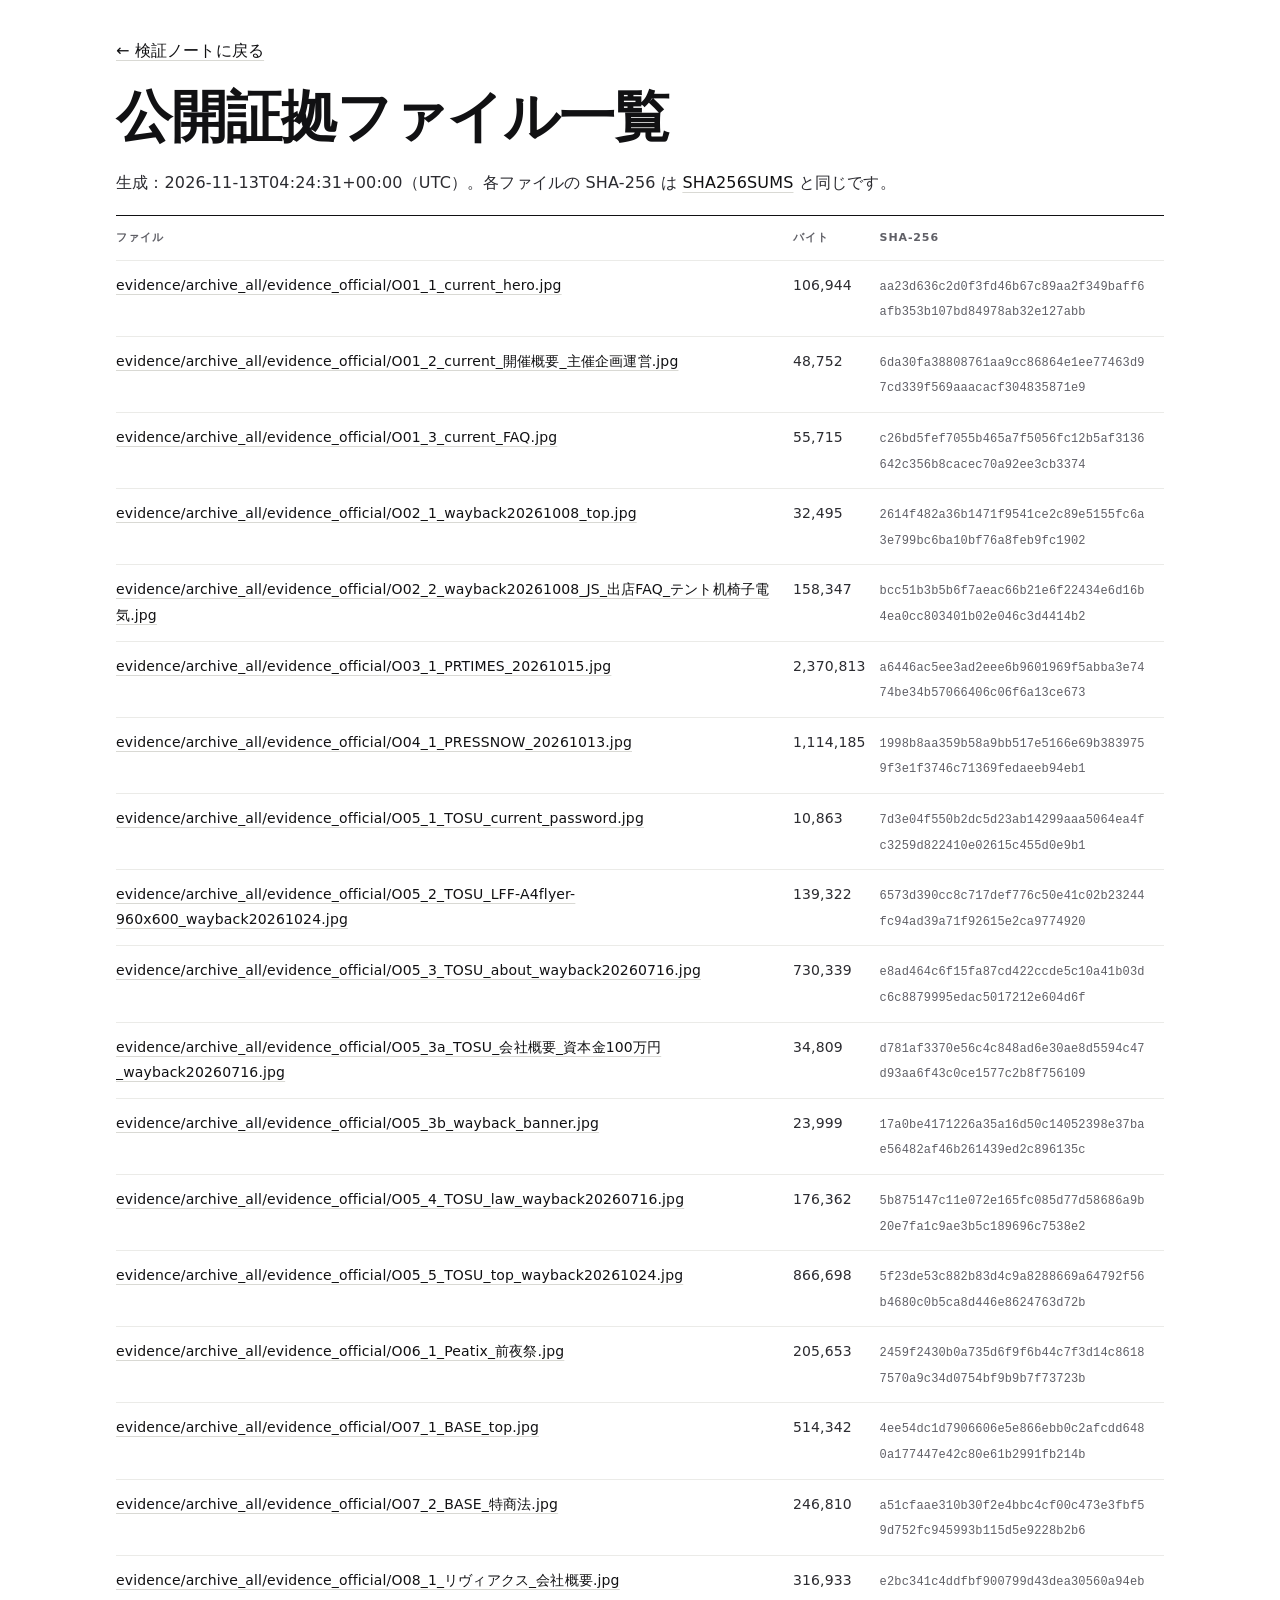
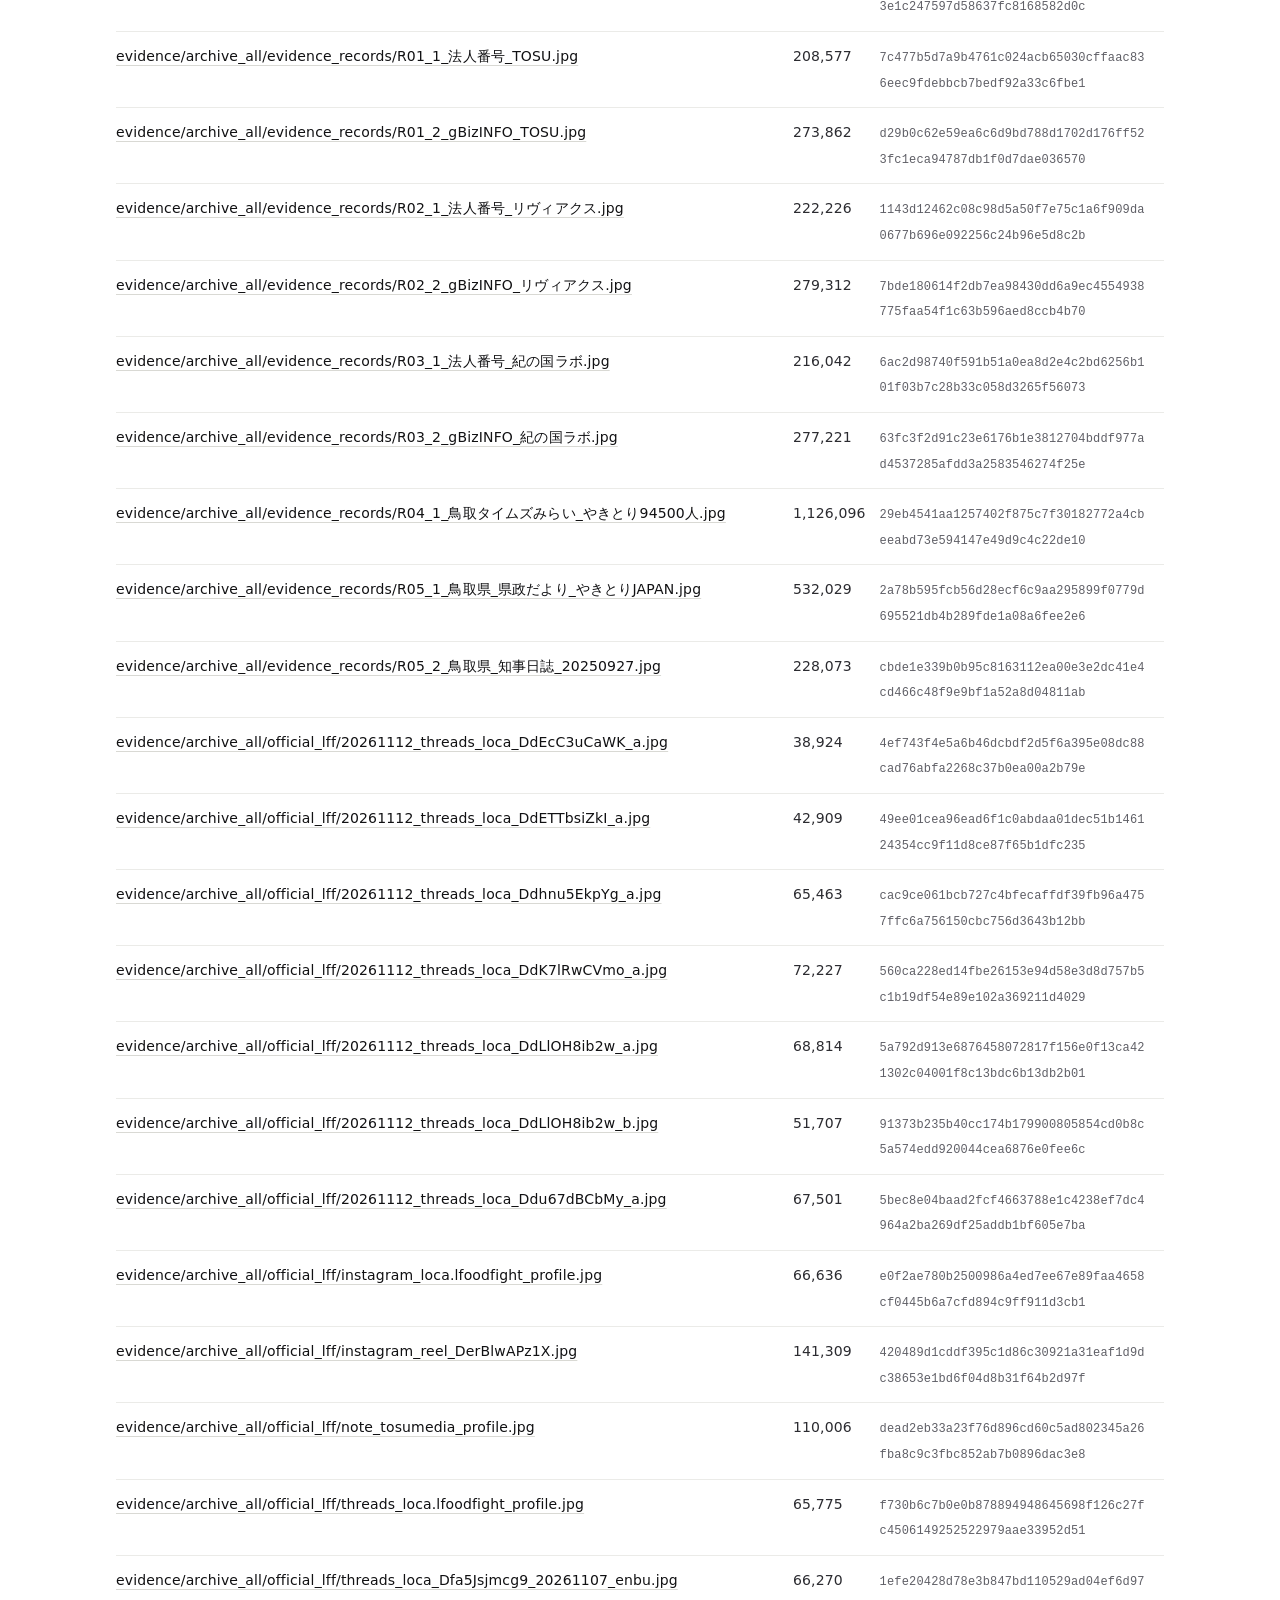
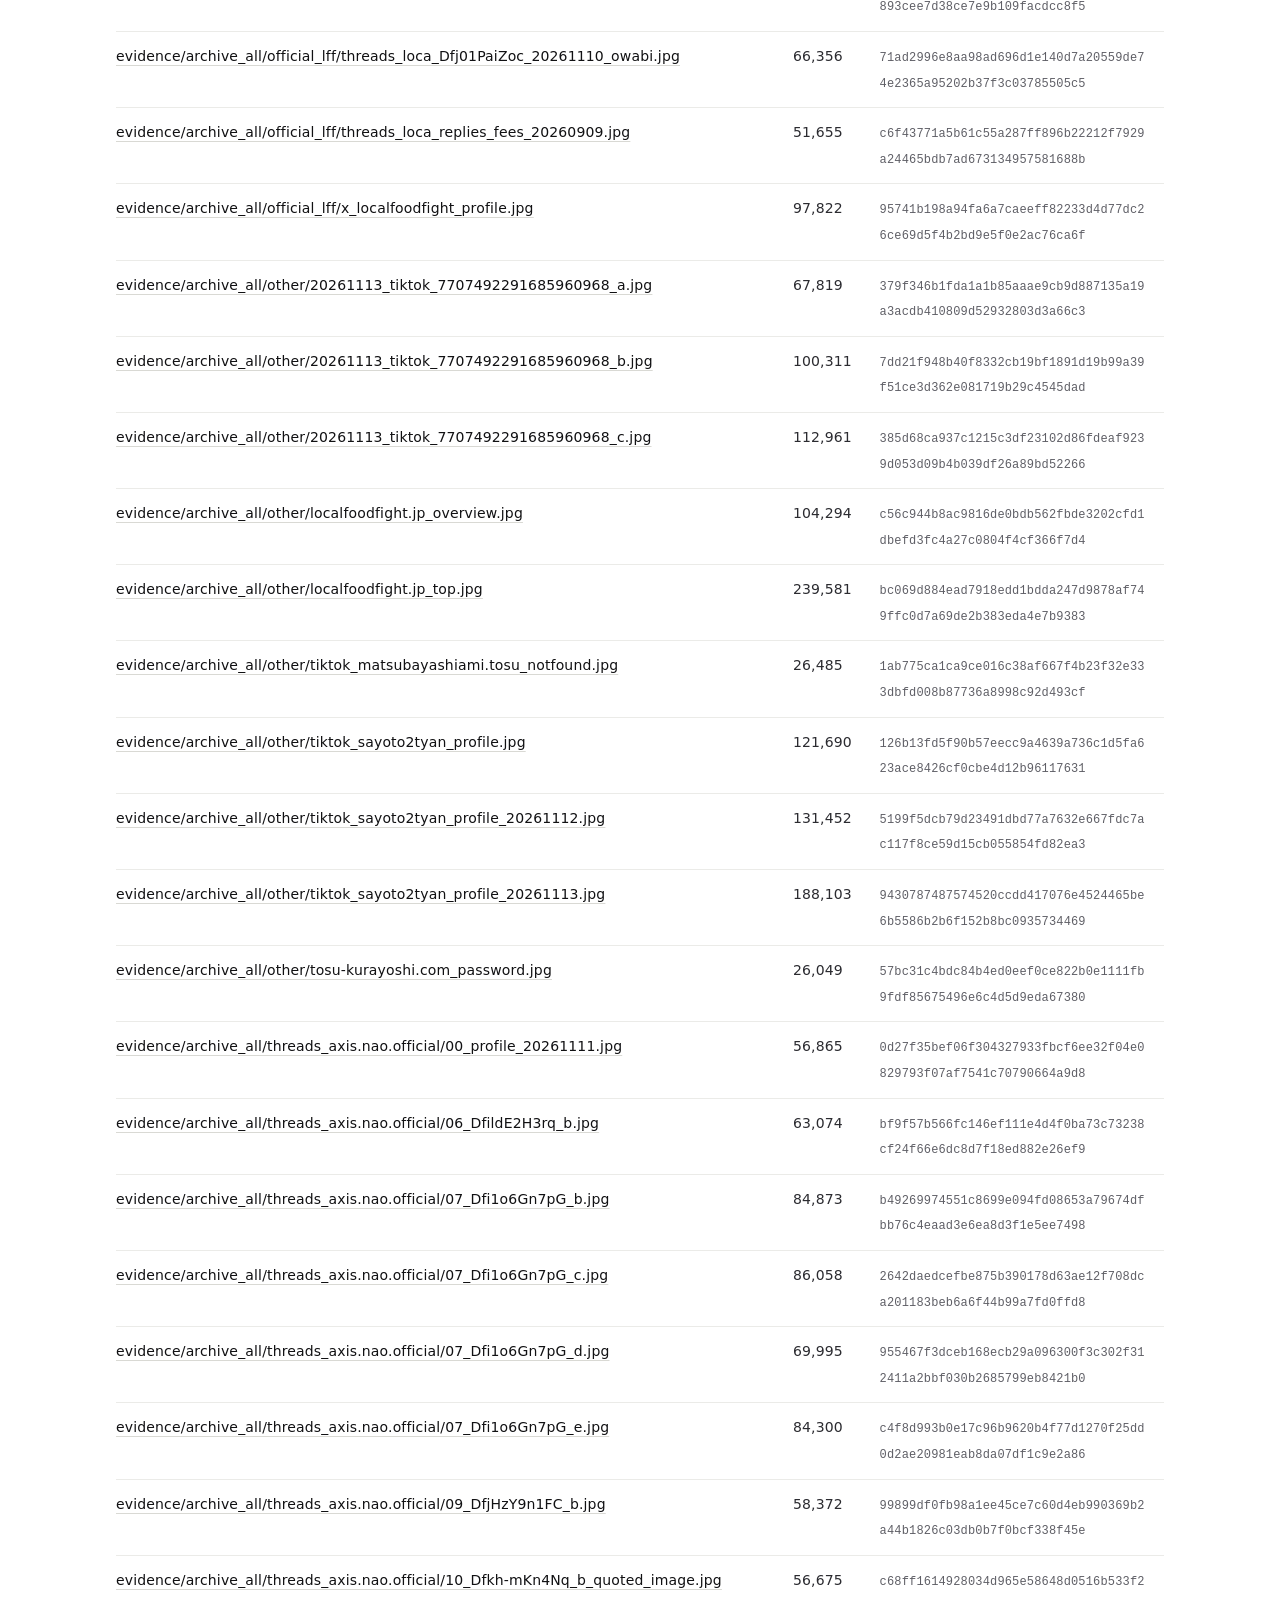
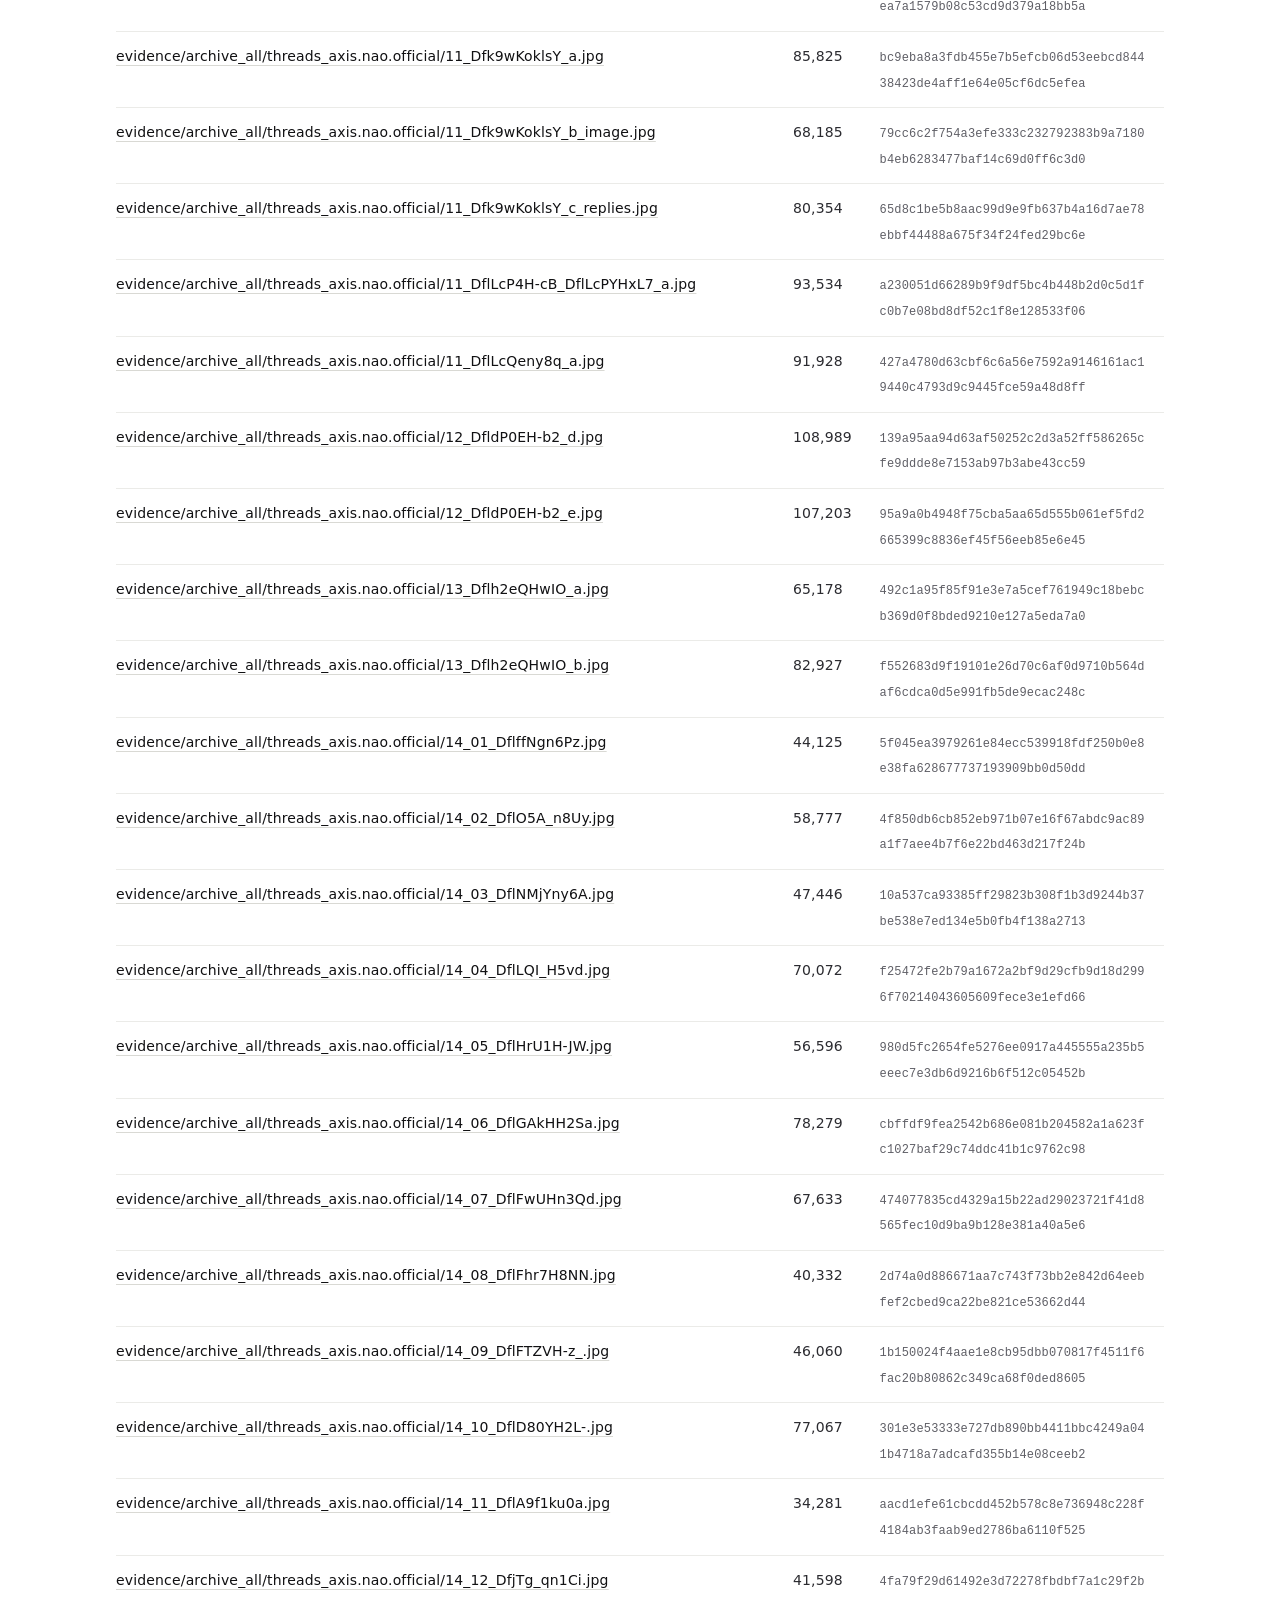
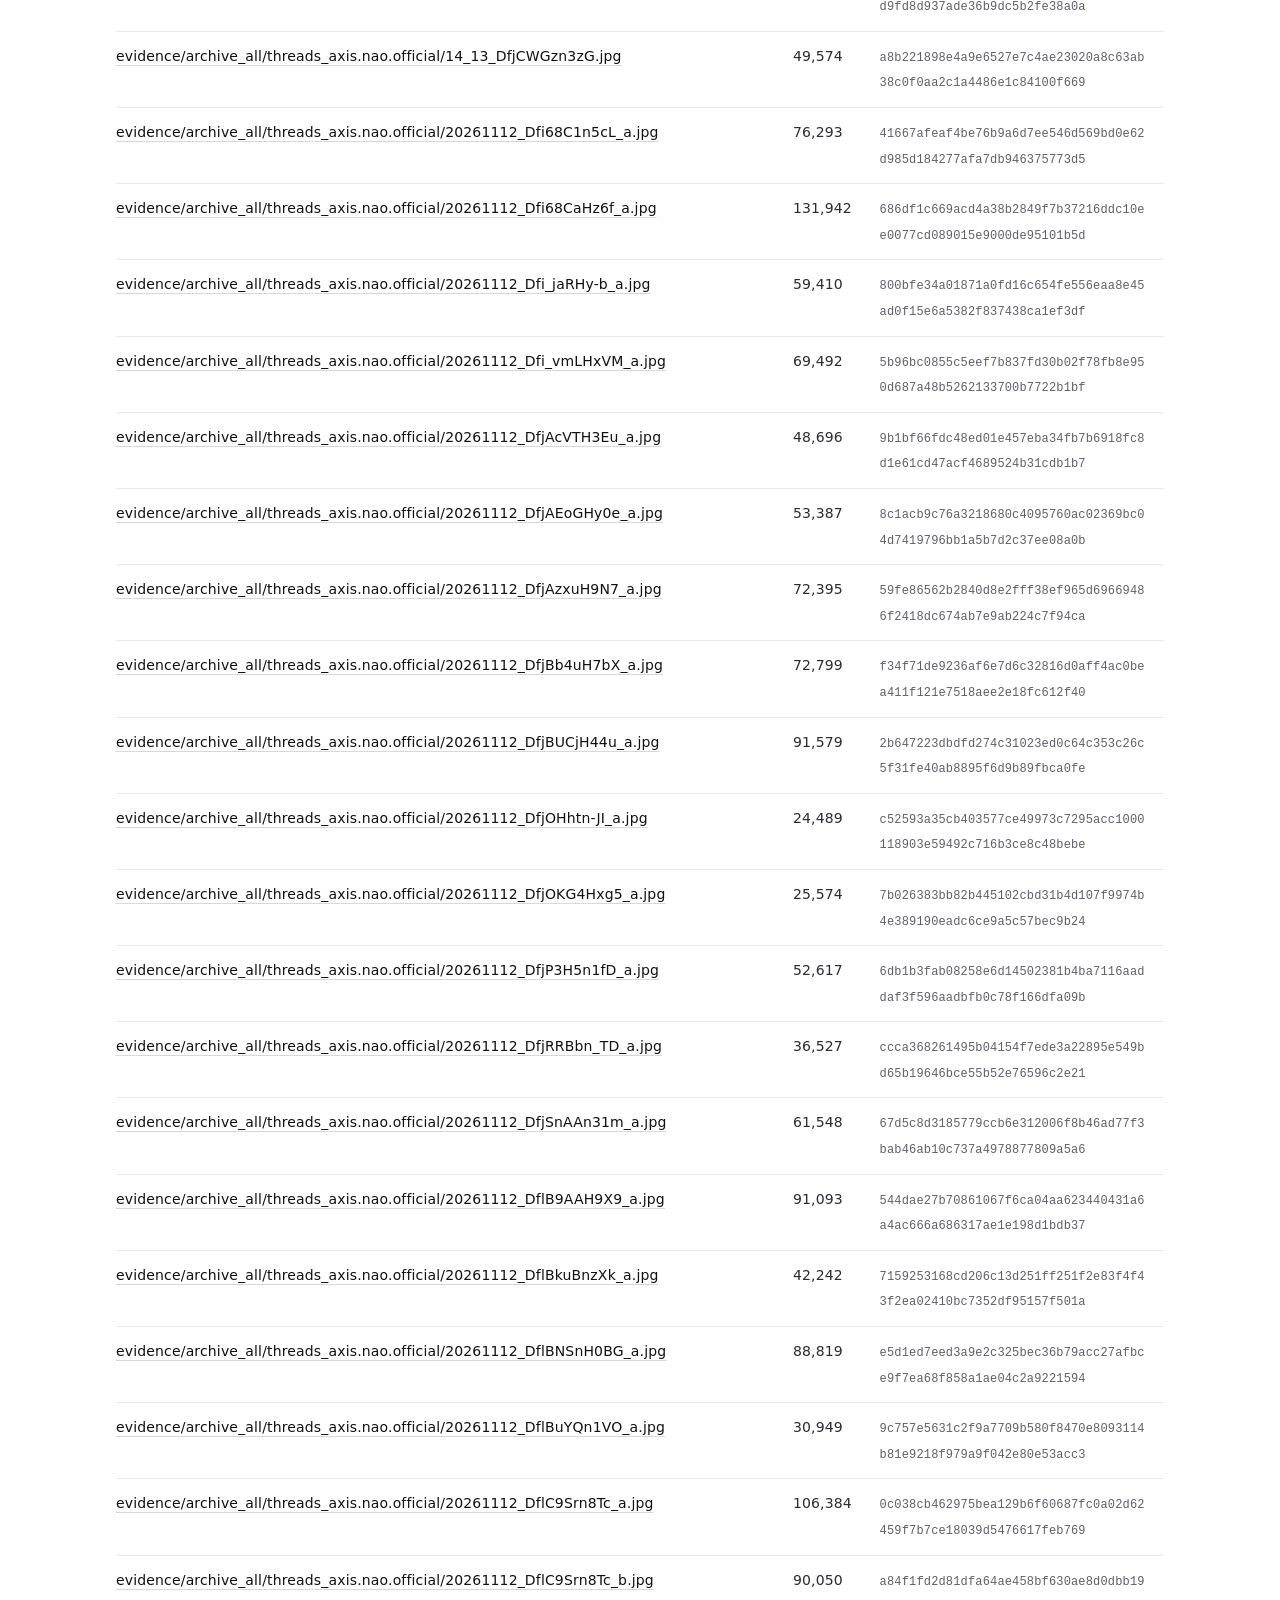
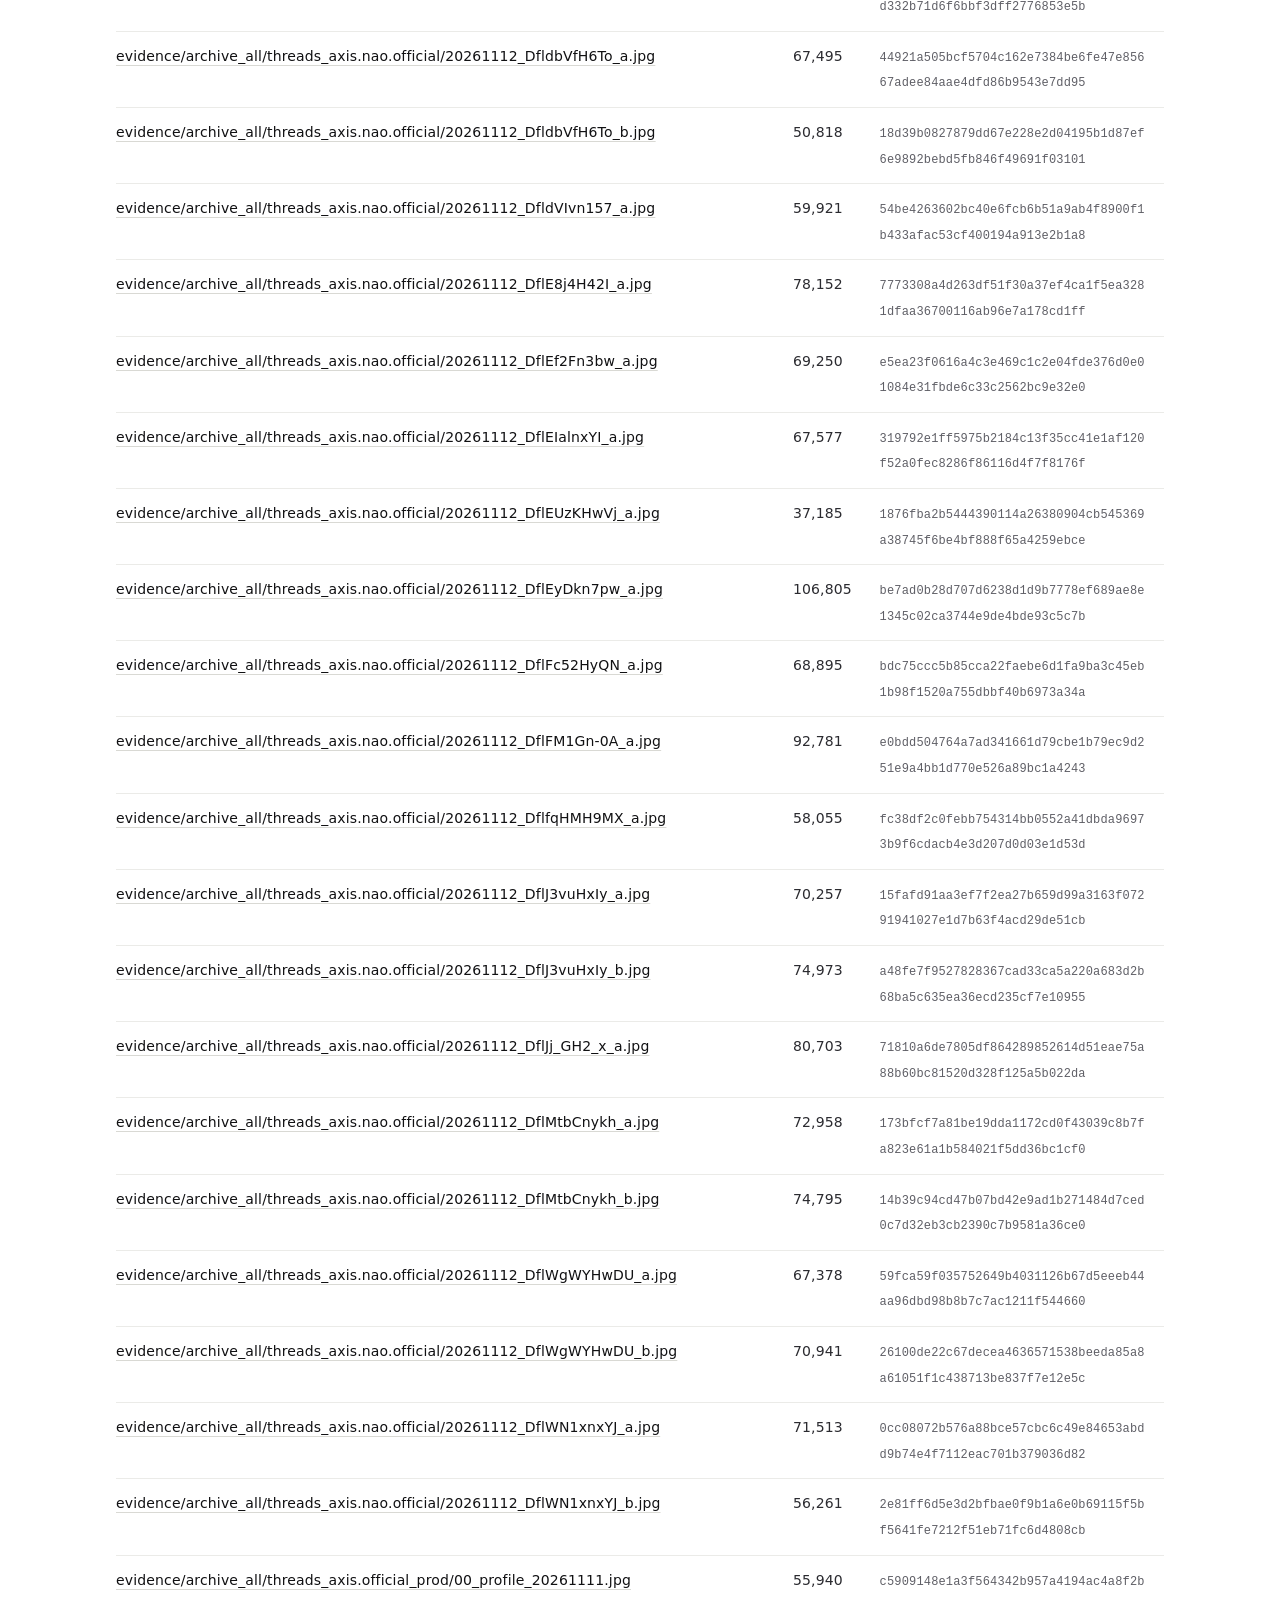
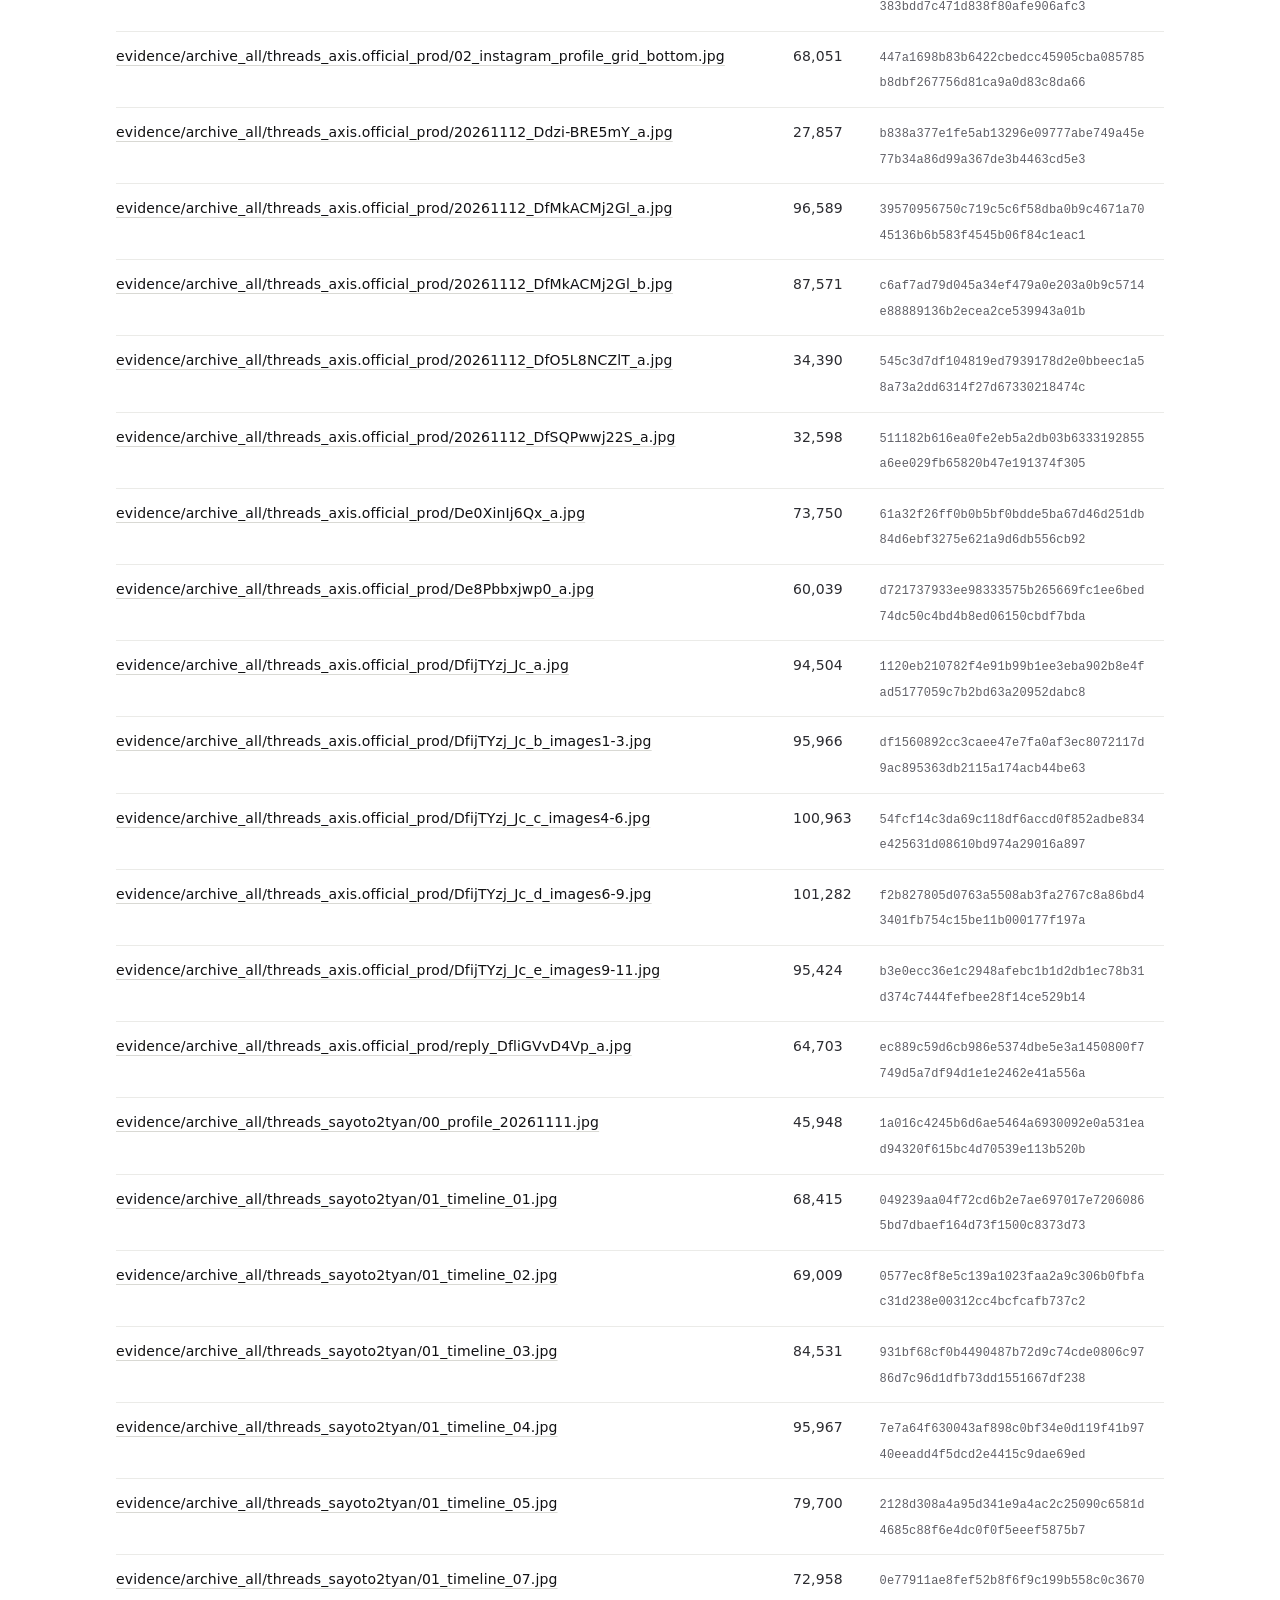
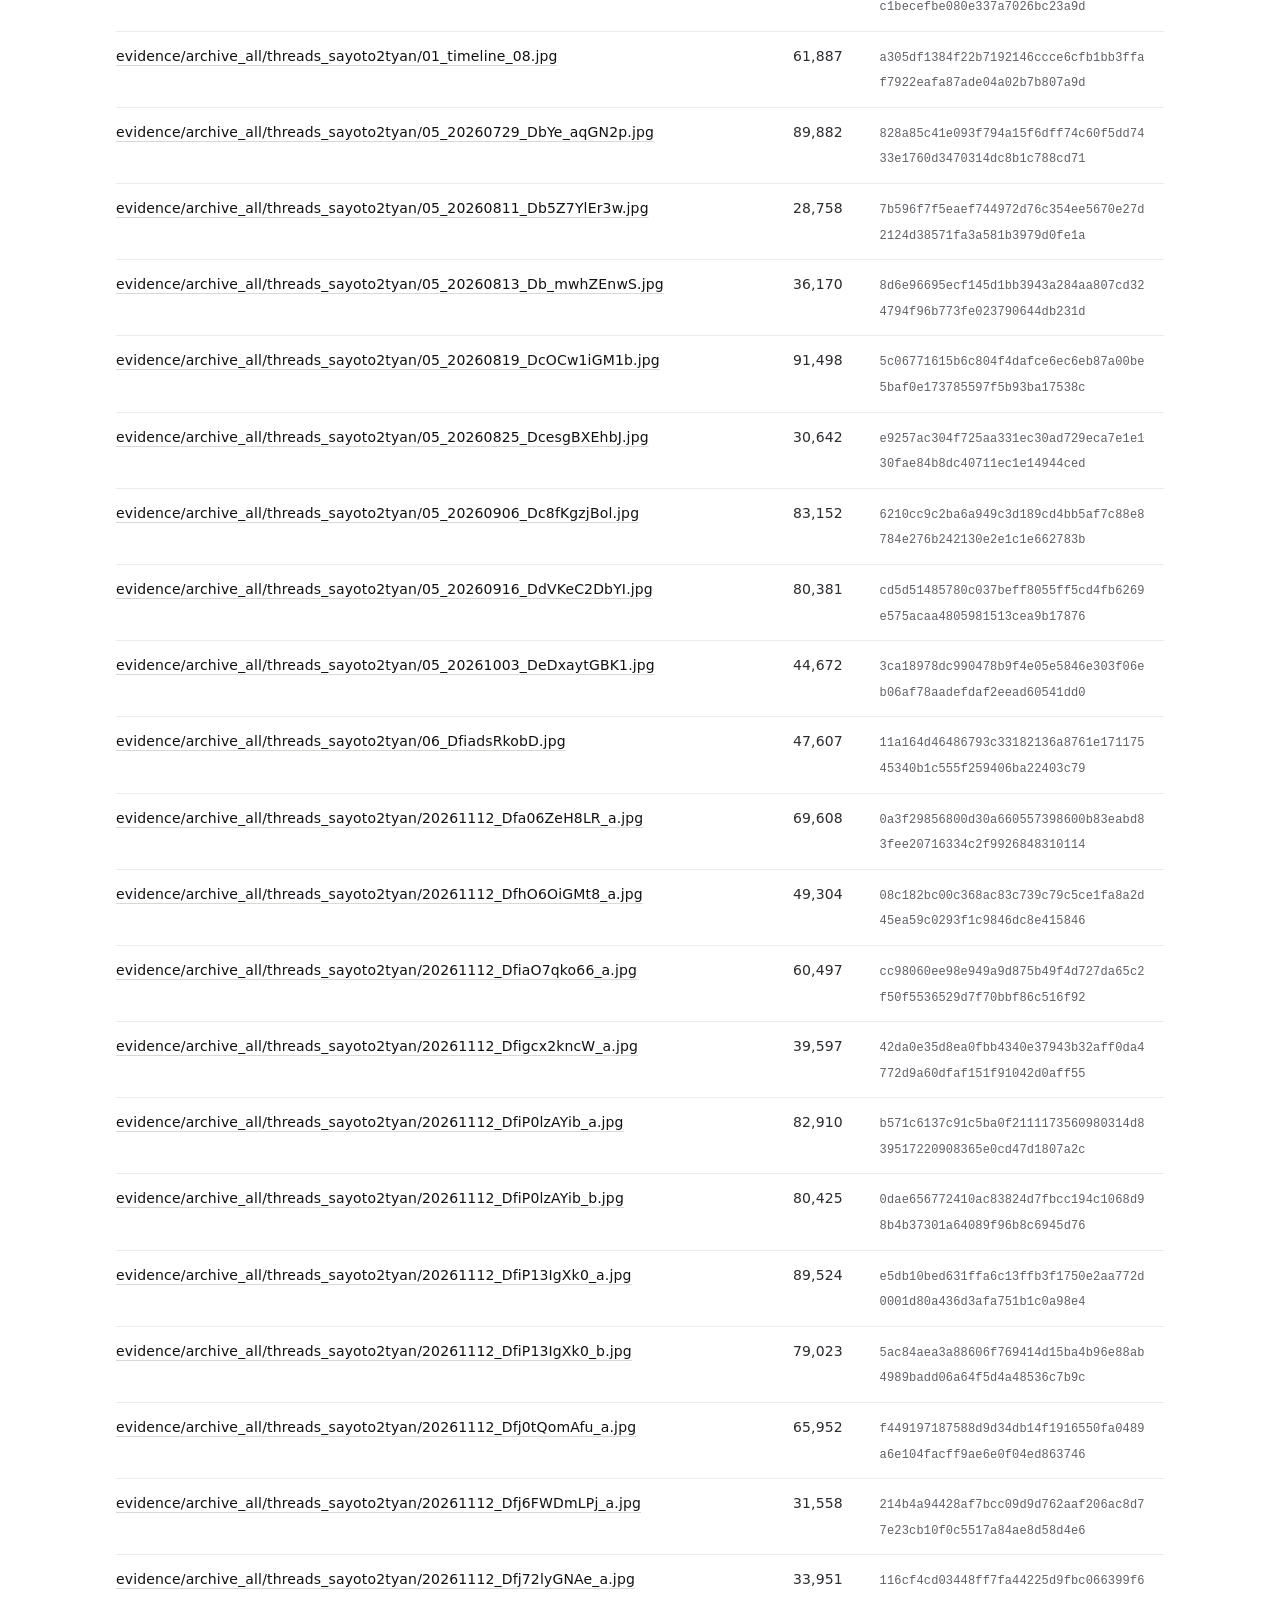
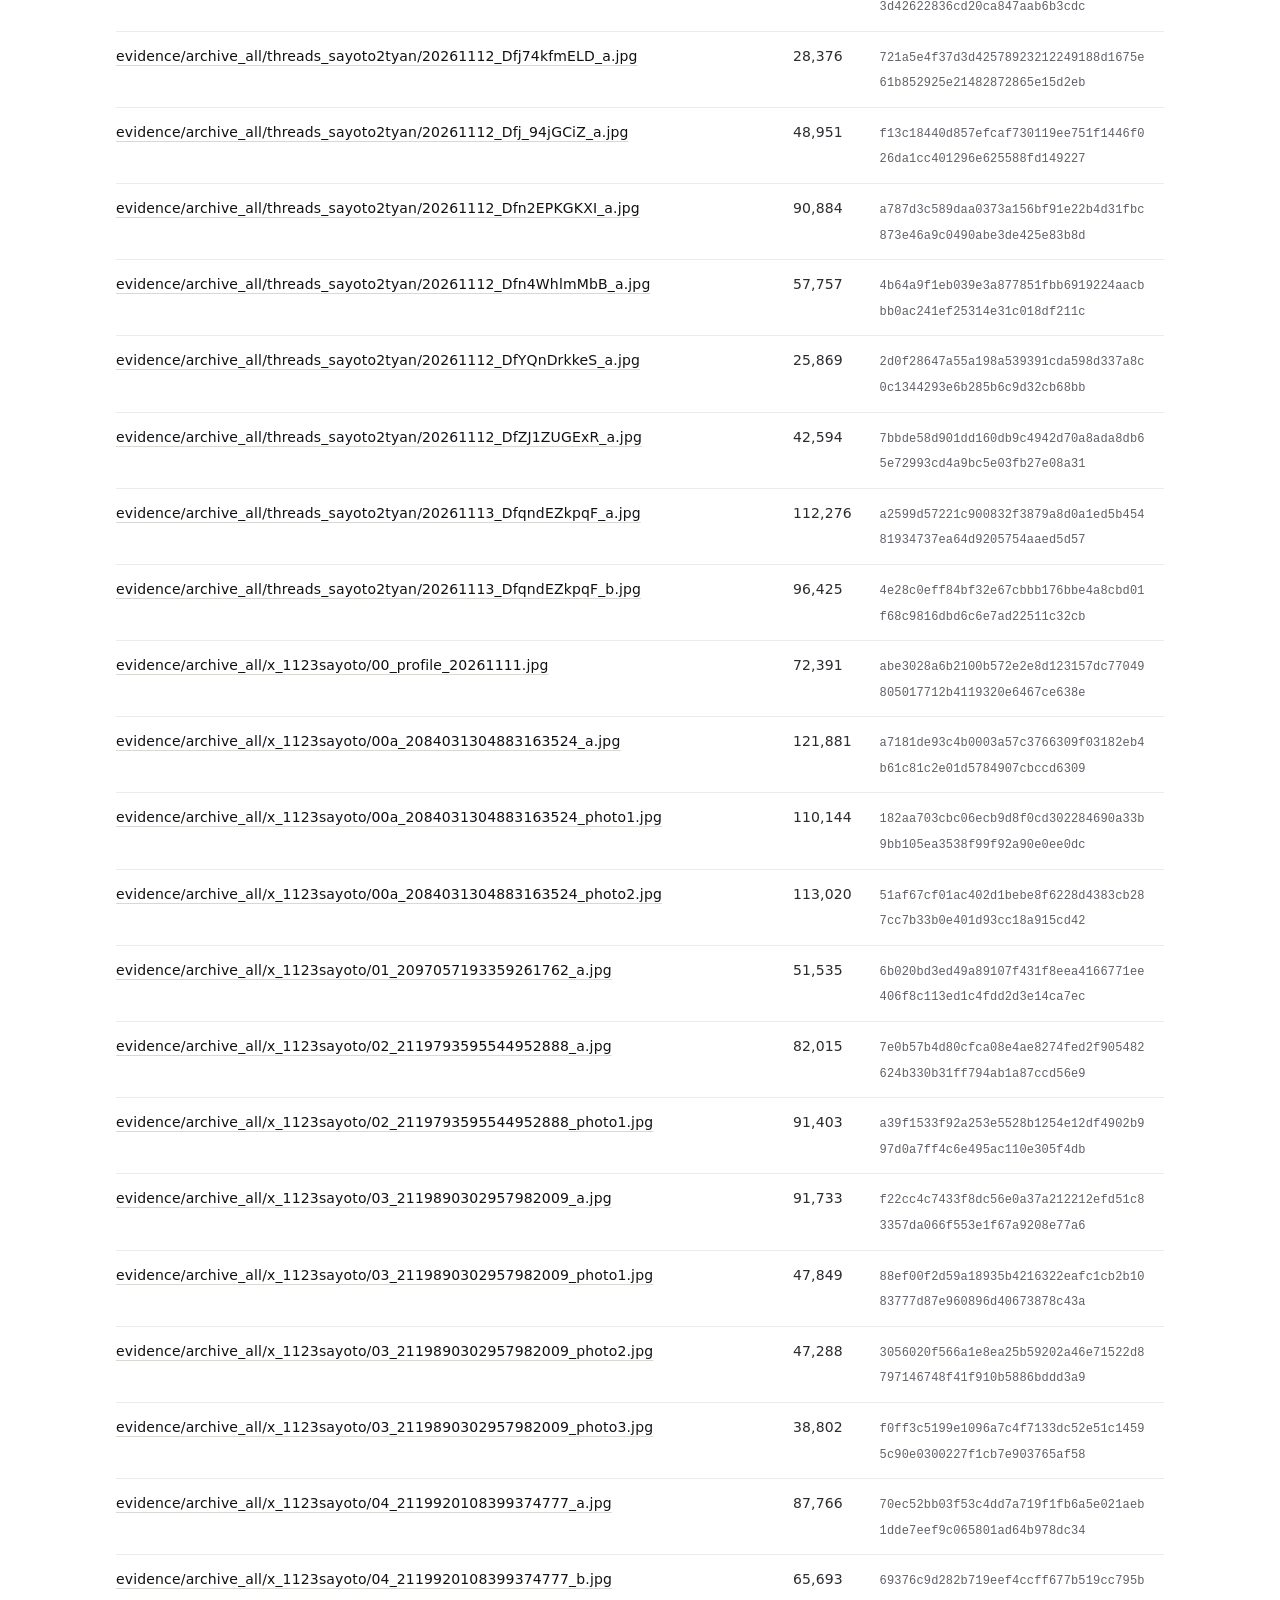
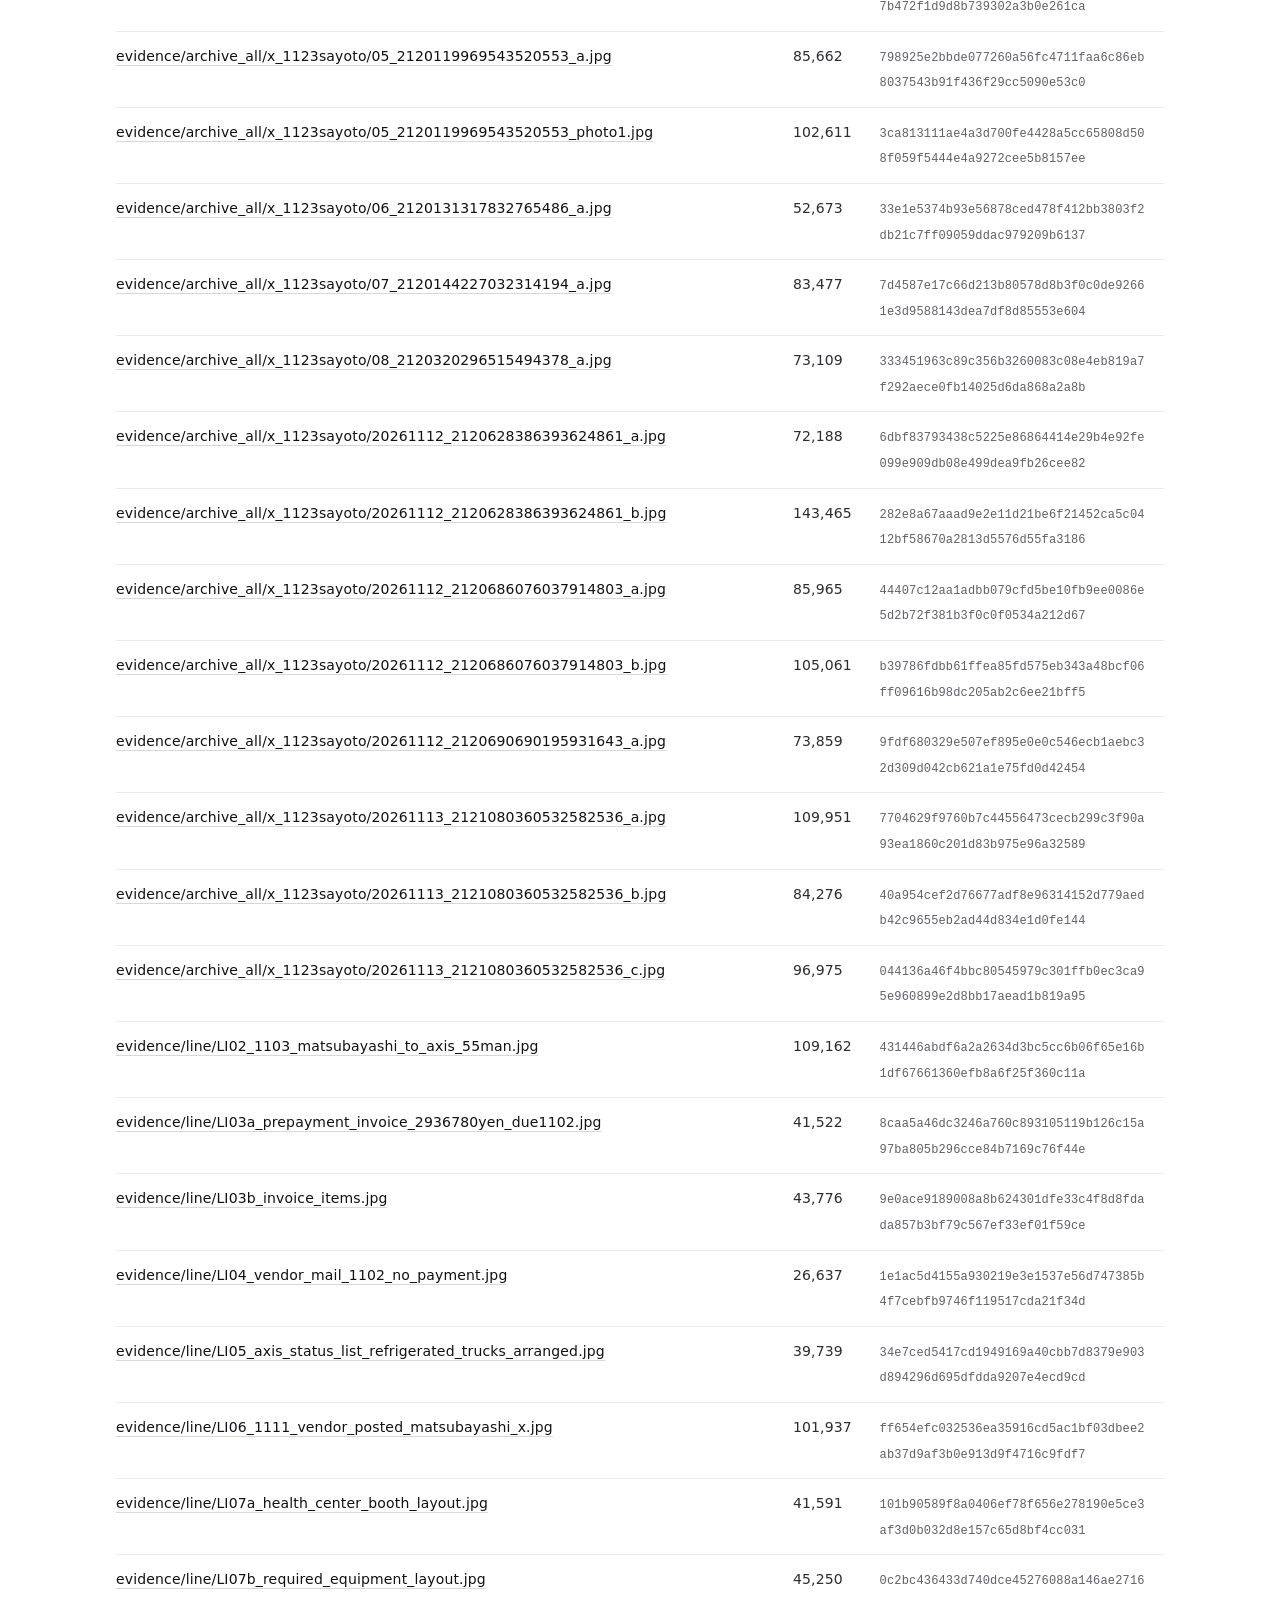
==== commit bd200e9f: "保存した画像をすべて公開（289点）と記録の保全についての説明を追加 Co-Authored-By: Claude Opus 5.5 <noreply@anthropic.com>" ====
--- a/evidence/index.html
+++ b/evidence/index.html
@@ -1 +1 @@
-<!doctype html><html lang="ja"><head><meta charset="utf-8"><script>(function(w,d,s,l,i){w[l]=w[l]||[];w[l].push({'gtm.start':new Date().getTime(),event:'gtm.js'});var f=d.getElementsByTagName(s)[0],j=d.createElement(s),dl=l!='dataLayer'?'&l='+l:'';j.async=true;j.src='https://www.googletagmanager.com/gtm.js?id='+i+dl;f.parentNode.insertBefore(j,f);})(window,document,'script','dataLayer','GTM-5VJ6V8SR');</script><script async src="https://www.googletagmanager.com/gtag/js?id=G-WRLJP6FQFK"></script><script>window.dataLayer=window.dataLayer||[];function gtag(){dataLayer.push(arguments);}gtag('js',new Date());gtag('config','G-WRLJP6FQFK');</script><meta name="viewport" content="width=device-width, initial-scale=1"><meta name="robots" content="noindex"><title>公開証拠ファイル一覧</title><link rel="stylesheet" href="../style.css"></head><body><noscript><iframe src="https://www.googletagmanager.com/ns.html?id=GTM-5VJ6V8SR" height="0" width="0" style="display:none;visibility:hidden"></iframe></noscript><main style="max-width:1080px;margin:0 auto;padding:24px 16px"><p><a href="../index.html">← 検証ノートに戻る</a></p><h1>公開証拠ファイル一覧</h1><p>生成：2026-11-13T04:05:55+00:00（UTC）。各ファイルの SHA-256 は <a href="SHA256SUMS">SHA256SUMS</a> と同じです。</p><div class="tbl"><table><tr><th>ファイル</th><th>バイト</th><th>SHA-256</th></tr><tr><td><a href="../evidence/line/LI02_1103_matsubayashi_to_axis_55man.jpg">evidence/line/LI02_1103_matsubayashi_to_axis_55man.jpg</a></td><td>109,162</td><td><code>431446abdf6a2a2634d3bc5cc6b06f65e16b1df67661360efb8a6f25f360c11a</code></td></tr><tr><td><a href="../evidence/line/LI03a_prepayment_invoice_2936780yen_due1102.jpg">evidence/line/LI03a_prepayment_invoice_2936780yen_due1102.jpg</a></td><td>41,522</td><td><code>8caa5a46dc3246a760c893105119b126c15a97ba805b296cce84b7169c76f44e</code></td></tr><tr><td><a href="../evidence/line/LI03b_invoice_items.jpg">evidence/line/LI03b_invoice_items.jpg</a></td><td>43,776</td><td><code>9e0ace9189008a8b624301dfe33c4f8d8fdada857b3bf79c567ef33ef01f59ce</code></td></tr><tr><td><a href="../evidence/line/LI04_vendor_mail_1102_no_payment.jpg">evidence/line/LI04_vendor_mail_1102_no_payment.jpg</a></td><td>26,637</td><td><code>1e1ac5d4155a930219e3e1537e56d747385b4f7cebfb9746f119517cda21f34d</code></td></tr><tr><td><a href="../evidence/line/LI05_axis_status_list_refrigerated_trucks_arranged.jpg">evidence/line/LI05_axis_status_list_refrigerated_trucks_arranged.jpg</a></td><td>39,739</td><td><code>34e7ced5417cd1949169a40cbb7d8379e903d894296d695dfdda9207e4ecd9cd</code></td></tr><tr><td><a href="../evidence/line/LI06_1111_vendor_posted_matsubayashi_x.jpg">evidence/line/LI06_1111_vendor_posted_matsubayashi_x.jpg</a></td><td>101,937</td><td><code>ff654efc032536ea35916cd5ac1bf03dbee2ab37d9af3b0e913d9f4716c9fdf7</code></td></tr><tr><td><a href="../evidence/line/LI07a_health_center_booth_layout.jpg">evidence/line/LI07a_health_center_booth_layout.jpg</a></td><td>41,591</td><td><code>101b90589f8a0406ef78f656e278190e5ce3af3d0b032d8e157c65d8bf4cc031</code></td></tr><tr><td><a href="../evidence/line/LI07b_required_equipment_layout.jpg">evidence/line/LI07b_required_equipment_layout.jpg</a></td><td>45,250</td><td><code>0c2bc436433d740dce45276088a146ae27160957d150cfaaf6f246f8d3b7eb1a</code></td></tr><tr><td><a href="../evidence/line/LI12a_1107_0853_venue.jpg">evidence/line/LI12a_1107_0853_venue.jpg</a></td><td>70,454</td><td><code>3610f87b9518c3ea3a72b9f0a9e709613759d6eb66ca1f458e274677c5e3d8fd</code></td></tr><tr><td><a href="../evidence/line/LI12b_1107_0834_venue_1.jpg">evidence/line/LI12b_1107_0834_venue_1.jpg</a></td><td>48,152</td><td><code>f084e07a133722d49eb5c15235fe893d428c58b6aedb3b06aee05c8a773e5659</code></td></tr><tr><td><a href="../evidence/line/LI12c_1107_0834_venue_2.jpg">evidence/line/LI12c_1107_0834_venue_2.jpg</a></td><td>42,762</td><td><code>b91762cf59ce73ad041e5a03a69eaf08d12bcefab9290211a50b1ba6d29a6d2e</code></td></tr><tr><td><a href="../evidence/line/LI12d_1107_0834_venue_3.jpg">evidence/line/LI12d_1107_0834_venue_3.jpg</a></td><td>43,775</td><td><code>731300f46f971aa1ab850eaa3f8641575c09d7c9447680d33a5bdf67e8a7a1b6</code></td></tr><tr><td><a href="../evidence/line/LI12e_1107_0803_venue.jpg">evidence/line/LI12e_1107_0803_venue.jpg</a></td><td>45,602</td><td><code>e18d3ea91bf5341230162093142249a81262c9080ae23f938014c80d2d04d3cf</code></td></tr><tr><td><a href="../evidence/line/LI12f_1107_0745_vip_tent.jpg">evidence/line/LI12f_1107_0745_vip_tent.jpg</a></td><td>49,247</td><td><code>2f97ac134d961b4db684a8c6e46856cb3a56a4285a5bbebe057de65d5ecf41c7</code></td></tr><tr><td><a href="../evidence/line/LI13a_1107_0623_tents_on_ground.jpg">evidence/line/LI13a_1107_0623_tents_on_ground.jpg</a></td><td>22,511</td><td><code>ffa4b990fbc452cfb2ac223c3721249925e10d2528f8a0d0930dcfdf077095a3</code></td></tr><tr><td><a href="../evidence/line/LI13b_1107_0622_venue_early.jpg">evidence/line/LI13b_1107_0622_venue_early.jpg</a></td><td>27,394</td><td><code>5bf93c0f7bb901bba9af53971d3d7ed8f76d792a631821a7e9b8252e64ec9a66</code></td></tr><tr><td><a href="../evidence/line/LI14_1107_1000_no_water_near_toilet.jpg">evidence/line/LI14_1107_1000_no_water_near_toilet.jpg</a></td><td>45,260</td><td><code>6006918483fff036ebe739dfd2ee3f2b39522673ce36d26f9dab89785f345a81</code></td></tr><tr><td><a href="../evidence/line/LI15_1107_0113_refrigerated_truck_arrived.jpg">evidence/line/LI15_1107_0113_refrigerated_truck_arrived.jpg</a></td><td>43,462</td><td><code>a3650a9b9abeb188d31c9870e57686edbff3d569da612dfb9d4d460ddae0fffa</code></td></tr><tr><td><a href="../evidence/line/LI16_1104_venue_map.jpg">evidence/line/LI16_1104_venue_map.jpg</a></td><td>23,697</td><td><code>d51c90d36fe2b9a168024b66961ad9084c3ded7e99cc486621f6061ce2867256</code></td></tr><tr><td><a href="../evidence/line/LI17a_flyer_back_program.jpg">evidence/line/LI17a_flyer_back_program.jpg</a></td><td>65,084</td><td><code>97b40c7d8f12036ba7acfe91410c75623c1cf9efa4baaaeb4a5e19c834e15a23</code></td></tr><tr><td><a href="../evidence/line/LI17b_flyer_front.jpg">evidence/line/LI17b_flyer_front.jpg</a></td><td>71,674</td><td><code>d2d916d2de93d7d5827550e75c6344d7050159a2ae123a40ee64108e241d5bae</code></td></tr><tr><td><a href="../evidence/line/LI18_1102_weather_forecast.jpg">evidence/line/LI18_1102_weather_forecast.jpg</a></td><td>45,387</td><td><code>e08c888c3b2489cfe08f20db182dccb899b3963486ed3dfd8b41cb5e0f8760a8</code></td></tr><tr><td><a href="../evidence/line/LI20_axis_line_55man_account_not_opened_1004.jpg">evidence/line/LI20_axis_line_55man_account_not_opened_1004.jpg</a></td><td>229,899</td><td><code>cc41991aa08fc609a31bd2fac3afe546ed87364eb0d011658bdeae60dead3c21</code></td></tr><tr><td><a href="../evidence/line/LI21_axis_estimate_consulting_fee_1070000.jpg">evidence/line/LI21_axis_estimate_consulting_fee_1070000.jpg</a></td><td>50,564</td><td><code>4764926fda1fd8b89a59134641da0beef2288ba9d6c6422cc8e6c19eb82c8cc1</code></td></tr><tr><td><a href="../evidence/line/LI22a_duskin_estimate_1102_2936780yen.jpg">evidence/line/LI22a_duskin_estimate_1102_2936780yen.jpg</a></td><td>288,676</td><td><code>41ff0e2064a847eeecf04eb682444f47dfc3fbcc0ca8d7354d99da4db72614c6</code></td></tr><tr><td><a href="../evidence/line/LI22b_duskin_estimate_p1_bottom_p2.jpg">evidence/line/LI22b_duskin_estimate_p1_bottom_p2.jpg</a></td><td>269,479</td><td><code>751153d2b430274937680ccfd68d14896f5c5ff3d45fdff1c8bad18f4673ea25</code></td></tr><tr><td><a href="../evidence/line/LI22c_duskin_prepayment_invoice_top.jpg">evidence/line/LI22c_duskin_prepayment_invoice_top.jpg</a></td><td>116,105</td><td><code>bf851f0353876ca7a60dd59681368f02f169ba7f79f05641522f4c32d9cb8417</code></td></tr><tr><td><a href="../evidence/line/LI22d_duskin_estimate_quantities.jpg">evidence/line/LI22d_duskin_estimate_quantities.jpg</a></td><td>47,577</td><td><code>37fc3708d5546aa487c8587e5bb734fb2daea2839847ef90b173ccfe78688f30</code></td></tr><tr><td><a href="../evidence/line/LI22e_duskin_estimate_unit_prices.jpg">evidence/line/LI22e_duskin_estimate_unit_prices.jpg</a></td><td>39,325</td><td><code>2ceeceb529aeb911f46e6d0e6a5ed41f997c61608cbc7455be0f7eb17e528100</code></td></tr><tr><td><a href="../evidence/line/LI23a_order_group_1104_maruchou_598400yen.jpg">evidence/line/LI23a_order_group_1104_maruchou_598400yen.jpg</a></td><td>175,098</td><td><code>a1b6c00b2d1466477ff8f48b588f537b5bb81f0708781862c6a0e02dd9cf7b4e</code></td></tr><tr><td><a href="../evidence/line/LI23b_order_group_1104_tosu_transfer_598400yen.jpg">evidence/line/LI23b_order_group_1104_tosu_transfer_598400yen.jpg</a></td><td>211,480</td><td><code>d542c772839cc1c49df70e9b40dd0e8278493c346deaf5fe3a59743b8c7c59f9</code></td></tr><tr><td><a href="../evidence/line/LI24_tosu_transfer_1105_jnet_114000yen_requester_axis.jpg">evidence/line/LI24_tosu_transfer_1105_jnet_114000yen_requester_axis.jpg</a></td><td>257,584</td><td><code>2788b8db5d4e1d353e19539587f6fe16a9fe117bb7a2c47f5d2ed42d28f5ea30</code></td></tr><tr><td><a href="../evidence/line/LIxx_file_list_expiry.jpg">evidence/line/LIxx_file_list_expiry.jpg</a></td><td>30,766</td><td><code>d6279ead7b0051b33eef6716a844823cbfde0e988099f76d1b3acca206be3774</code></td></tr><tr><td><a href="../evidence/official/O02_2_wayback20261008_vendor_faq.jpg">evidence/official/O02_2_wayback20261008_vendor_faq.jpg</a></td><td>128,835</td><td><code>741285b9e9ac127660bb2cbcb54e3fe71d225d02c1d4bc412679aaf34ca2462c</code></td></tr><tr><td><a href="../evidence/sns/deleted_20261113/base_shop_20261113_law.jpg">evidence/sns/deleted_20261113/base_shop_20261113_law.jpg</a></td><td>40,799</td><td><code>0d0af4adaaba41030d7cc0206a272fdab2a344eb3f6238ac2bb34df83732d5b1</code></td></tr><tr><td><a href="../evidence/sns/deleted_20261113/base_shop_20261113_top.jpg">evidence/sns/deleted_20261113/base_shop_20261113_top.jpg</a></td><td>43,814</td><td><code>288258b47d20f40f92e10fbd4681872f249e13f9495ef09444bc6db92b0adebf</code></td></tr><tr><td><a href="../evidence/sns/deleted_20261113/lff_x_2109909971098120393_wayback.jpg">evidence/sns/deleted_20261113/lff_x_2109909971098120393_wayback.jpg</a></td><td>59,672</td><td><code>304326508847a6861df2bb76da079ba4dc500772a9ed11c7fcb71a91a2d99218</code></td></tr><tr><td><a href="../evidence/sns/deleted_20261113/lff_x_2110221559415930956_now.jpg">evidence/sns/deleted_20261113/lff_x_2110221559415930956_now.jpg</a></td><td>28,769</td><td><code>7271355914b747a49eeafccdf0422361ab97de06670f9d2a9f6d9560c83d81eb</code></td></tr><tr><td><a href="../evidence/sns/deleted_20261113/lff_x_2110221559415930956_wayback.jpg">evidence/sns/deleted_20261113/lff_x_2110221559415930956_wayback.jpg</a></td><td>60,351</td><td><code>a7564ba9206c8488670ec4c1683ec639fe353202282bf7016a4161871b02c61a</code></td></tr><tr><td><a href="../evidence/sns/deleted_20261113/tosu_x_rt_0909_wayback.jpg">evidence/sns/deleted_20261113/tosu_x_rt_0909_wayback.jpg</a></td><td>68,181</td><td><code>94785015e138919b26e04d0c2588f852eea6270b72fb7d8df1dd4a843a1e2e4f</code></td></tr><tr><td><a href="../evidence/sns/deleted_20261113/tosu_x_rt_1015_wayback.jpg">evidence/sns/deleted_20261113/tosu_x_rt_1015_wayback.jpg</a></td><td>71,109</td><td><code>3e47075f9494880fb0202728aaef99ebe8ebd2ad4f531471897cd81fcf3aa1f8</code></td></tr><tr><td><a href="../evidence/sns/threads_axis/01_DfUNfVHn6nA_a.jpg">evidence/sns/threads_axis/01_DfUNfVHn6nA_a.jpg</a></td><td>31,936</td><td><code>24232b24b7c3c0eb44d3eca2ba0bd8538487ec2325bde2cb9982f818f81b9729</code></td></tr><tr><td><a href="../evidence/sns/threads_axis/02_DfUnbYhH0kf_a.jpg">evidence/sns/threads_axis/02_DfUnbYhH0kf_a.jpg</a></td><td>33,098</td><td><code>ba61f6e2518fa0cb6d638ed858b65d22263d73b8705f7eeda45e7f39542c2e9e</code></td></tr><tr><td><a href="../evidence/sns/threads_axis/03_DfXFAAUn2jL_a.jpg">evidence/sns/threads_axis/03_DfXFAAUn2jL_a.jpg</a></td><td>32,806</td><td><code>1f8f7a9c52b12f1dda9cba3393edca5241d68d2e409e732e5cd54ae3260d6804</code></td></tr><tr><td><a href="../evidence/sns/threads_axis/04_DfbxPuIn--A_a.jpg">evidence/sns/threads_axis/04_DfbxPuIn--A_a.jpg</a></td><td>26,026</td><td><code>3ba4096dd68002f407c1a7cec8367e343469bf59d1ac2fb9dd0d94a143fa4616</code></td></tr><tr><td><a href="../evidence/sns/threads_axis/05_DfgDi9PH0_P_a.jpg">evidence/sns/threads_axis/05_DfgDi9PH0_P_a.jpg</a></td><td>54,554</td><td><code>fff3a1a2eb969f6942eebd2ae3f3f4a572ee6f1ffd960ca7429f2afcefed098f</code></td></tr><tr><td><a href="../evidence/sns/threads_axis/06_DfildE2H3rq_a.jpg">evidence/sns/threads_axis/06_DfildE2H3rq_a.jpg</a></td><td>55,380</td><td><code>18c430661de073253475e1415c045c8aa4846e59724760d881734a4ed97e6bc2</code></td></tr><tr><td><a href="../evidence/sns/threads_axis/07_Dfi1o6Gn7pG_a.jpg">evidence/sns/threads_axis/07_Dfi1o6Gn7pG_a.jpg</a></td><td>106,615</td><td><code>5427f3cef93c37af3d6b0700c49d645a9ac6eb3aad0811954d825a9d5c6fdb9b</code></td></tr><tr><td><a href="../evidence/sns/threads_axis/08_Dfi68Eln3cn_a.jpg">evidence/sns/threads_axis/08_Dfi68Eln3cn_a.jpg</a></td><td>130,435</td><td><code>eeb1873b56b90a817b0f7776178285d7bb03bc7ea31192ff2f13a4f45f9e8de1</code></td></tr><tr><td><a href="../evidence/sns/threads_axis/08_Dfi68Eln3cn_b.jpg">evidence/sns/threads_axis/08_Dfi68Eln3cn_b.jpg</a></td><td>138,264</td><td><code>4c102ac60bc13c111ad4fc8b6d19f11b5872f70fa381048b70be8cc9df9f48f1</code></td></tr><tr><td><a href="../evidence/sns/threads_axis/08_Dfi68Eln3cn_c.jpg">evidence/sns/threads_axis/08_Dfi68Eln3cn_c.jpg</a></td><td>122,625</td><td><code>b39d5eaf71fa9cd17c3ea1453a2e35ffe87d455c83f88c51567bfee9e1e9d45f</code></td></tr><tr><td><a href="../evidence/sns/threads_axis/09_DfjH-CvH47L_a.jpg">evidence/sns/threads_axis/09_DfjH-CvH47L_a.jpg</a></td><td>60,530</td><td><code>ee65d5d86414a6fb6ee44ae485499e3cd5fd4537b472682e4d2d1fe08fa9e245</code></td></tr><tr><td><a href="../evidence/sns/threads_axis/09_DfjHzY9n1FC_a.jpg">evidence/sns/threads_axis/09_DfjHzY9n1FC_a.jpg</a></td><td>62,009</td><td><code>3f6b4aa554fc6e620d092ec172ad18c058815428fb1313c0a806c2da5eb67734</code></td></tr><tr><td><a href="../evidence/sns/threads_axis/10_axis.official_prod_Dfj42ITD4xP_a.jpg">evidence/sns/threads_axis/10_axis.official_prod_Dfj42ITD4xP_a.jpg</a></td><td>84,704</td><td><code>f8ae6a9769df59045c83e2c1f22a3df8a39dc73e10c6e231378cfb6a33f672b7</code></td></tr><tr><td><a href="../evidence/sns/threads_axis/10_Dfjfjqan2sv_a.jpg">evidence/sns/threads_axis/10_Dfjfjqan2sv_a.jpg</a></td><td>88,304</td><td><code>c7cfdafc18c5448ecb72828e54a0cc79d05e8f4d784039efdfc36ec7ff416fd7</code></td></tr><tr><td><a href="../evidence/sns/threads_axis/10_DfjS6CUH14z_a.jpg">evidence/sns/threads_axis/10_DfjS6CUH14z_a.jpg</a></td><td>31,531</td><td><code>6a8e6391b153164ad6ca50a6702aeb85b3cfe4924a5888b6d7b62e479ee8d1ac</code></td></tr><tr><td><a href="../evidence/sns/threads_axis/10_Dfkh-mKn4Nq_a.jpg">evidence/sns/threads_axis/10_Dfkh-mKn4Nq_a.jpg</a></td><td>89,405</td><td><code>f6a8a02914d735d536f003c535b75e64c2a3ed8b4e3276734fb088e3417a439a</code></td></tr><tr><td><a href="../evidence/sns/threads_axis/12_DfldP0EH-b2_a.jpg">evidence/sns/threads_axis/12_DfldP0EH-b2_a.jpg</a></td><td>93,463</td><td><code>66b93c6b3d350e23f9e09df039b8b597651c178f5d45fa7c35edf60a55a306c0</code></td></tr><tr><td><a href="../evidence/sns/threads_axis/12_DfldP0EH-b2_b.jpg">evidence/sns/threads_axis/12_DfldP0EH-b2_b.jpg</a></td><td>125,233</td><td><code>81562cda9b91a7e1d53cf4a8e3c20fcd0195f7d7aae3e3139b5ac409943252fc</code></td></tr><tr><td><a href="../evidence/sns/threads_axis/12_DfldP0EH-b2_c.jpg">evidence/sns/threads_axis/12_DfldP0EH-b2_c.jpg</a></td><td>129,785</td><td><code>0b7f4fd97003c2b236393a2f7349363da672dbec28788e434b436a12babd8942</code></td></tr><tr><td><a href="../evidence/sns/threads_sayoto2tyan/01_timeline_06.jpg">evidence/sns/threads_sayoto2tyan/01_timeline_06.jpg</a></td><td>70,181</td><td><code>ee5e47235bd1cfec2f309c691f88bb12437c04cdb1407e64e1dc4fb8433de8dd</code></td></tr><tr><td><a href="../evidence/sns/x_1123sayoto/flyer_20260803_back.jpg">evidence/sns/x_1123sayoto/flyer_20260803_back.jpg</a></td><td>139,583</td><td><code>57d35ff56dafc2f206b5e2425e9b98e3906e62090768d6f2cac872dbc8d91c39</code></td></tr><tr><td><a href="../evidence/sns/x_1123sayoto/flyer_20260803_front.jpg">evidence/sns/x_1123sayoto/flyer_20260803_front.jpg</a></td><td>146,290</td><td><code>7009a561a3735e4554f1dcf466f49b6bef348566c528cf0b5466d54fc66e1bb5</code></td></tr><tr><td><a href="../evidence/sns/x_ms759sk/00_profile_20261111.jpg">evidence/sns/x_ms759sk/00_profile_20261111.jpg</a></td><td>144,145</td><td><code>c736f1e1f58ee20103c09ab01ecf98034fed772069221cbcf127e0245883fc3e</code></td></tr><tr><td><a href="../evidence/sns/x_ms759sk/00_with_replies_tab_halfsize.jpg">evidence/sns/x_ms759sk/00_with_replies_tab_halfsize.jpg</a></td><td>15,366</td><td><code>4830a8e87b7604238e3b256385935e97dad4359fa25f5fd5c6ce05d9ebdecadd</code></td></tr><tr><td><a href="../evidence/sns/x_ms759sk/01_2120317312121368663_a.jpg">evidence/sns/x_ms759sk/01_2120317312121368663_a.jpg</a></td><td>191,489</td><td><code>dbc7414eebd16c65c3e65775e6b915d119e18e0af863577a646278dbae8e5f75</code></td></tr><tr><td><a href="../evidence/sns/x_ms759sk/01_2120317312121368663_b.jpg">evidence/sns/x_ms759sk/01_2120317312121368663_b.jpg</a></td><td>202,611</td><td><code>12429c7c6cf2eb67641cbba7a60ec7e3080dfdede787c814808af44587badd0d</code></td></tr><tr><td><a href="../evidence/sns/x_ms759sk/01_2120317312121368663_c.jpg">evidence/sns/x_ms759sk/01_2120317312121368663_c.jpg</a></td><td>90,526</td><td><code>2cbbdd6db3f5e991e1a29a818017c429a0c277edd6c14e158221133540423a10</code></td></tr><tr><td><a href="../evidence/sns/x_ms759sk/02_2120324127827628161_a.jpg">evidence/sns/x_ms759sk/02_2120324127827628161_a.jpg</a></td><td>147,170</td><td><code>6cbbb9a917a3ca1876728251ff65512a4c44a611441ce5976e3793e66a5b3fa0</code></td></tr><tr><td><a href="../evidence/sns/x_ms759sk/02_2120324127827628161_b_thread.jpg">evidence/sns/x_ms759sk/02_2120324127827628161_b_thread.jpg</a></td><td>99,794</td><td><code>9822329657acd57c3a6b096bb58dc1aa3cd388d3109a884a24aed87ad8ab797b</code></td></tr><tr><td><a href="../evidence/sns/x_ms759sk/03_2120329698169569573_a.jpg">evidence/sns/x_ms759sk/03_2120329698169569573_a.jpg</a></td><td>145,408</td><td><code>a4b4e15caf18c8629ad2b4e52015ce269e4276ce07e9bad8c6202f948f02bc20</code></td></tr><tr><td><a href="../evidence/sns/x_ms759sk/03_2120329698169569573_b.jpg">evidence/sns/x_ms759sk/03_2120329698169569573_b.jpg</a></td><td>110,905</td><td><code>ec722b644abd94d714dda82d0f17f1fcb3a79473980dcdaa356435c45f8001ce</code></td></tr><tr><td><a href="../evidence/sns/x_ms759sk/04_2120332762347639105_a.jpg">evidence/sns/x_ms759sk/04_2120332762347639105_a.jpg</a></td><td>148,440</td><td><code>1859fc93ba7f9fe2ed2ba7c5d6c1a15ce9f7d2540d9261e35df9e2df1cd6ce88</code></td></tr><tr><td><a href="../evidence/sns/x_ms759sk/04_2120332762347639105_b.jpg">evidence/sns/x_ms759sk/04_2120332762347639105_b.jpg</a></td><td>121,538</td><td><code>b2c5dd62b17437874a4e634b97cf3609b961f567499144df17894e21d09eb370</code></td></tr><tr><td><a href="../evidence/sns/x_ms759sk/04_2120332762347639105_c.jpg">evidence/sns/x_ms759sk/04_2120332762347639105_c.jpg</a></td><td>66,056</td><td><code>5543750a69d1ff310738eab08e722947a67bfd0316a2e67e188f20cdf67847bf</code></td></tr><tr><td><a href="../evidence/sns/x_ms759sk/05_2120345970294808701_a.jpg">evidence/sns/x_ms759sk/05_2120345970294808701_a.jpg</a></td><td>59,596</td><td><code>5c1c0a647efe7d644c64333e1fc676c7dd30f7ab59da1c114d1a9e7f4ea24536</code></td></tr><tr><td><a href="../evidence/sns/x_ms759sk/06_2120353181502964008_a.jpg">evidence/sns/x_ms759sk/06_2120353181502964008_a.jpg</a></td><td>91,481</td><td><code>fe21470821ff7259414194dacc4c8d1728fb53fe6c4644b25c2146bcc8dd666e</code></td></tr><tr><td><a href="../evidence/sns/x_ms759sk/07_2120358112859488346_a.jpg">evidence/sns/x_ms759sk/07_2120358112859488346_a.jpg</a></td><td>61,775</td><td><code>e01f7d5b334d16a1cefccb58d0984b8960283aa53ba7fe693c43fddc9a0529f9</code></td></tr><tr><td><a href="../evidence/sns/x_ms759sk/08_2120361942846202140_a.jpg">evidence/sns/x_ms759sk/08_2120361942846202140_a.jpg</a></td><td>97,292</td><td><code>367526dc6e46b98bb165430d4602a21992515c8c74867675d5f2df512ed5816a</code></td></tr><tr><td><a href="../evidence/sns/x_ms759sk/09_2120364504076952008_a.jpg">evidence/sns/x_ms759sk/09_2120364504076952008_a.jpg</a></td><td>46,895</td><td><code>549fc58338006bc8ca8bec7062a9d35ee6f3c2566a1d6193cd001ad5acdb7678</code></td></tr><tr><td><a href="../evidence/sns/x_ms759sk/deleted/20261112_2108_2120317312121368663.jpg">evidence/sns/x_ms759sk/deleted/20261112_2108_2120317312121368663.jpg</a></td><td>9,720</td><td><code>3a295e660ca6271ba1311c9bfd849ac810eab15229a358ae4151a30b8c3b0007</code></td></tr><tr><td><a href="../evidence/sns/x_ms759sk/deleted/20261112_2108_2120324127827628161.jpg">evidence/sns/x_ms759sk/deleted/20261112_2108_2120324127827628161.jpg</a></td><td>9,720</td><td><code>3a295e660ca6271ba1311c9bfd849ac810eab15229a358ae4151a30b8c3b0007</code></td></tr><tr><td><a href="../evidence/sns/x_ms759sk/deleted/20261112_2108_2120329698169569573.jpg">evidence/sns/x_ms759sk/deleted/20261112_2108_2120329698169569573.jpg</a></td><td>16,959</td><td><code>09839317e74a432b43be14d7d9614f0b95be6185818118200203e2507dfb06cb</code></td></tr><tr><td><a href="../evidence/sns/x_ms759sk/deleted/20261112_2108_2120332762347639105.jpg">evidence/sns/x_ms759sk/deleted/20261112_2108_2120332762347639105.jpg</a></td><td>16,959</td><td><code>09839317e74a432b43be14d7d9614f0b95be6185818118200203e2507dfb06cb</code></td></tr><tr><td><a href="../evidence/sns/x_ms759sk/deleted/20261112_2108_2120345970294808701.jpg">evidence/sns/x_ms759sk/deleted/20261112_2108_2120345970294808701.jpg</a></td><td>9,720</td><td><code>3a295e660ca6271ba1311c9bfd849ac810eab15229a358ae4151a30b8c3b0007</code></td></tr><tr><td><a href="../evidence/sns/x_ms759sk/deleted/20261112_2108_2120353181502964008.jpg">evidence/sns/x_ms759sk/deleted/20261112_2108_2120353181502964008.jpg</a></td><td>9,720</td><td><code>3a295e660ca6271ba1311c9bfd849ac810eab15229a358ae4151a30b8c3b0007</code></td></tr><tr><td><a href="../evidence/sns/x_ms759sk/deleted/20261112_2108_2120358112859488346.jpg">evidence/sns/x_ms759sk/deleted/20261112_2108_2120358112859488346.jpg</a></td><td>9,720</td><td><code>3a295e660ca6271ba1311c9bfd849ac810eab15229a358ae4151a30b8c3b0007</code></td></tr><tr><td><a href="../evidence/sns/x_ms759sk/deleted/20261112_2108_2120361942846202140.jpg">evidence/sns/x_ms759sk/deleted/20261112_2108_2120361942846202140.jpg</a></td><td>9,720</td><td><code>3a295e660ca6271ba1311c9bfd849ac810eab15229a358ae4151a30b8c3b0007</code></td></tr><tr><td><a href="../evidence/sns/x_ms759sk/deleted/20261112_2108_2120364504076952008.jpg">evidence/sns/x_ms759sk/deleted/20261112_2108_2120364504076952008.jpg</a></td><td>9,720</td><td><code>3a295e660ca6271ba1311c9bfd849ac810eab15229a358ae4151a30b8c3b0007</code></td></tr><tr><td><a href="../evidence/sns/x_ms759sk/deleted/20261112_2108_x_ms759sk_profile.jpg">evidence/sns/x_ms759sk/deleted/20261112_2108_x_ms759sk_profile.jpg</a></td><td>15,513</td><td><code>c51e238c1bd383a95f0afde0af9767d9786c6770134aa55e31b588626c71cf3f</code></td></tr><tr><td><a href="../records/axis_company_threads.txt">records/axis_company_threads.txt</a></td><td>11,932</td><td><code>ce9972786033c169991d0271a77a8e6cc0456b66334993f31caa3895d8d69eb0</code></td></tr><tr><td><a href="../records/axis_rep_threads.txt">records/axis_rep_threads.txt</a></td><td>62,152</td><td><code>0ea4103883fe87e36d8868765cb1dcf26ba17b0e6693e2feac12a1ebdc0d5a2b</code></td></tr><tr><td><a href="../records/matsubayashi_x.txt">records/matsubayashi_x.txt</a></td><td>20,615</td><td><code>f52445c017f1ef9b7a08c64b60391c9414e8d24bb78d42174efcb2167371c3a9</code></td></tr><tr><td><a href="../records/official_threads_all.txt">records/official_threads_all.txt</a></td><td>186,562</td><td><code>b63a3dc385787b9ade22cb0a40668200a74800410b5072c1a815328087212f3f</code></td></tr><tr><td><a href="../records/official_x_posts.txt">records/official_x_posts.txt</a></td><td>62,490</td><td><code>2f83e7392656580f6f3891c2f6c9afc99e16cf5d353160fd6121f39891b411c5</code></td></tr><tr><td><a href="../records/sayoto_threads_lff.txt">records/sayoto_threads_lff.txt</a></td><td>169,860</td><td><code>9959b58a08cd946238d2dcbfd4855b4a8ed3fd6a7a9c24aeed9612f2910b645b</code></td></tr><tr><td><a href="../records/tosu_x_wayback.txt">records/tosu_x_wayback.txt</a></td><td>9,940</td><td><code>ea4c6edaaa31e322b3672c697082e478a0d9c345d21637e50d4919c543650fcc</code></td></tr><tr><td><a href="../records/vendor_chat_anonymized.txt">records/vendor_chat_anonymized.txt</a></td><td>150,032</td><td><code>e25e92303ecf66da7eeb87dfadf736c7bff032e7256b26166c65eaa50012b744</code></td></tr></table></div></main></body></html>+<!doctype html><html lang="ja"><head><meta charset="utf-8"><script>(function(w,d,s,l,i){w[l]=w[l]||[];w[l].push({'gtm.start':new Date().getTime(),event:'gtm.js'});var f=d.getElementsByTagName(s)[0],j=d.createElement(s),dl=l!='dataLayer'?'&l='+l:'';j.async=true;j.src='https://www.googletagmanager.com/gtm.js?id='+i+dl;f.parentNode.insertBefore(j,f);})(window,document,'script','dataLayer','GTM-5VJ6V8SR');</script><script async src="https://www.googletagmanager.com/gtag/js?id=G-WRLJP6FQFK"></script><script>window.dataLayer=window.dataLayer||[];function gtag(){dataLayer.push(arguments);}gtag('js',new Date());gtag('config','G-WRLJP6FQFK');</script><meta name="viewport" content="width=device-width, initial-scale=1"><meta name="robots" content="noindex"><title>公開証拠ファイル一覧</title><link rel="stylesheet" href="../style.css"></head><body><noscript><iframe src="https://www.googletagmanager.com/ns.html?id=GTM-5VJ6V8SR" height="0" width="0" style="display:none;visibility:hidden"></iframe></noscript><main style="max-width:1080px;margin:0 auto;padding:24px 16px"><p><a href="../index.html">← 検証ノートに戻る</a></p><h1>公開証拠ファイル一覧</h1><p>生成：2026-11-13T04:24:31+00:00（UTC）。各ファイルの SHA-256 は <a href="SHA256SUMS">SHA256SUMS</a> と同じです。</p><div class="tbl"><table><tr><th>ファイル</th><th>バイト</th><th>SHA-256</th></tr><tr><td><a href="../evidence/archive_all/evidence_official/O01_1_current_hero.jpg">evidence/archive_all/evidence_official/O01_1_current_hero.jpg</a></td><td>106,944</td><td><code>aa23d636c2d0f3fd46b67c89aa2f349baff6afb353b107bd84978ab32e127abb</code></td></tr><tr><td><a href="../evidence/archive_all/evidence_official/O01_2_current_開催概要_主催企画運営.jpg">evidence/archive_all/evidence_official/O01_2_current_開催概要_主催企画運営.jpg</a></td><td>48,752</td><td><code>6da30fa38808761aa9cc86864e1ee77463d97cd339f569aaacacf304835871e9</code></td></tr><tr><td><a href="../evidence/archive_all/evidence_official/O01_3_current_FAQ.jpg">evidence/archive_all/evidence_official/O01_3_current_FAQ.jpg</a></td><td>55,715</td><td><code>c26bd5fef7055b465a7f5056fc12b5af3136642c356b8cacec70a92ee3cb3374</code></td></tr><tr><td><a href="../evidence/archive_all/evidence_official/O02_1_wayback20261008_top.jpg">evidence/archive_all/evidence_official/O02_1_wayback20261008_top.jpg</a></td><td>32,495</td><td><code>2614f482a36b1471f9541ce2c89e5155fc6a3e799bc6ba10bf76a8feb9fc1902</code></td></tr><tr><td><a href="../evidence/archive_all/evidence_official/O02_2_wayback20261008_JS_出店FAQ_テント机椅子電気.jpg">evidence/archive_all/evidence_official/O02_2_wayback20261008_JS_出店FAQ_テント机椅子電気.jpg</a></td><td>158,347</td><td><code>bcc51b3b5b6f7aeac66b21e6f22434e6d16b4ea0cc803401b02e046c3d4414b2</code></td></tr><tr><td><a href="../evidence/archive_all/evidence_official/O03_1_PRTIMES_20261015.jpg">evidence/archive_all/evidence_official/O03_1_PRTIMES_20261015.jpg</a></td><td>2,370,813</td><td><code>a6446ac5ee3ad2eee6b9601969f5abba3e7474be34b57066406c06f6a13ce673</code></td></tr><tr><td><a href="../evidence/archive_all/evidence_official/O04_1_PRESSNOW_20261013.jpg">evidence/archive_all/evidence_official/O04_1_PRESSNOW_20261013.jpg</a></td><td>1,114,185</td><td><code>1998b8aa359b58a9bb517e5166e69b3839759f3e1f3746c71369fedaeeb94eb1</code></td></tr><tr><td><a href="../evidence/archive_all/evidence_official/O05_1_TOSU_current_password.jpg">evidence/archive_all/evidence_official/O05_1_TOSU_current_password.jpg</a></td><td>10,863</td><td><code>7d3e04f550b2dc5d23ab14299aaa5064ea4fc3259d822410e02615c455d0e9b1</code></td></tr><tr><td><a href="../evidence/archive_all/evidence_official/O05_2_TOSU_LFF-A4flyer-960x600_wayback20261024.jpg">evidence/archive_all/evidence_official/O05_2_TOSU_LFF-A4flyer-960x600_wayback20261024.jpg</a></td><td>139,322</td><td><code>6573d390cc8c717def776c50e41c02b23244fc94ad39a71f92615e2ca9774920</code></td></tr><tr><td><a href="../evidence/archive_all/evidence_official/O05_3_TOSU_about_wayback20260716.jpg">evidence/archive_all/evidence_official/O05_3_TOSU_about_wayback20260716.jpg</a></td><td>730,339</td><td><code>e8ad464c6f15fa87cd422ccde5c10a41b03dc6c8879995edac5017212e604d6f</code></td></tr><tr><td><a href="../evidence/archive_all/evidence_official/O05_3a_TOSU_会社概要_資本金100万円_wayback20260716.jpg">evidence/archive_all/evidence_official/O05_3a_TOSU_会社概要_資本金100万円_wayback20260716.jpg</a></td><td>34,809</td><td><code>d781af3370e56c4c848ad6e30ae8d5594c47d93aa6f43c0ce1577c2b8f756109</code></td></tr><tr><td><a href="../evidence/archive_all/evidence_official/O05_3b_wayback_banner.jpg">evidence/archive_all/evidence_official/O05_3b_wayback_banner.jpg</a></td><td>23,999</td><td><code>17a0be4171226a35a16d50c14052398e37bae56482af46b261439ed2c896135c</code></td></tr><tr><td><a href="../evidence/archive_all/evidence_official/O05_4_TOSU_law_wayback20260716.jpg">evidence/archive_all/evidence_official/O05_4_TOSU_law_wayback20260716.jpg</a></td><td>176,362</td><td><code>5b875147c11e072e165fc085d77d58686a9b20e7fa1c9ae3b5c189696c7538e2</code></td></tr><tr><td><a href="../evidence/archive_all/evidence_official/O05_5_TOSU_top_wayback20261024.jpg">evidence/archive_all/evidence_official/O05_5_TOSU_top_wayback20261024.jpg</a></td><td>866,698</td><td><code>5f23de53c882b83d4c9a8288669a64792f56b4680c0b5ca8d446e8624763d72b</code></td></tr><tr><td><a href="../evidence/archive_all/evidence_official/O06_1_Peatix_前夜祭.jpg">evidence/archive_all/evidence_official/O06_1_Peatix_前夜祭.jpg</a></td><td>205,653</td><td><code>2459f2430b0a735d6f9f6b44c7f3d14c86187570a9c34d0754bf9b9b7f73723b</code></td></tr><tr><td><a href="../evidence/archive_all/evidence_official/O07_1_BASE_top.jpg">evidence/archive_all/evidence_official/O07_1_BASE_top.jpg</a></td><td>514,342</td><td><code>4ee54dc1d7906606e5e866ebb0c2afcdd6480a177447e42c80e61b2991fb214b</code></td></tr><tr><td><a href="../evidence/archive_all/evidence_official/O07_2_BASE_特商法.jpg">evidence/archive_all/evidence_official/O07_2_BASE_特商法.jpg</a></td><td>246,810</td><td><code>a51cfaae310b30f2e4bbc4cf00c473e3fbf59d752fc945993b115d5e9228b2b6</code></td></tr><tr><td><a href="../evidence/archive_all/evidence_official/O08_1_リヴィアクス_会社概要.jpg">evidence/archive_all/evidence_official/O08_1_リヴィアクス_会社概要.jpg</a></td><td>316,933</td><td><code>e2bc341c4ddfbf900799d43dea30560a94eb3e1c247597d58637fc8168582d0c</code></td></tr><tr><td><a href="../evidence/archive_all/evidence_records/R01_1_法人番号_TOSU.jpg">evidence/archive_all/evidence_records/R01_1_法人番号_TOSU.jpg</a></td><td>208,577</td><td><code>7c477b5d7a9b4761c024acb65030cffaac836eec9fdebbcb7bedf92a33c6fbe1</code></td></tr><tr><td><a href="../evidence/archive_all/evidence_records/R01_2_gBizINFO_TOSU.jpg">evidence/archive_all/evidence_records/R01_2_gBizINFO_TOSU.jpg</a></td><td>273,862</td><td><code>d29b0c62e59ea6c6d9bd788d1702d176ff523fc1eca94787db1f0d7dae036570</code></td></tr><tr><td><a href="../evidence/archive_all/evidence_records/R02_1_法人番号_リヴィアクス.jpg">evidence/archive_all/evidence_records/R02_1_法人番号_リヴィアクス.jpg</a></td><td>222,226</td><td><code>1143d12462c08c98d5a50f7e75c1a6f909da0677b696e092256c24b96e5d8c2b</code></td></tr><tr><td><a href="../evidence/archive_all/evidence_records/R02_2_gBizINFO_リヴィアクス.jpg">evidence/archive_all/evidence_records/R02_2_gBizINFO_リヴィアクス.jpg</a></td><td>279,312</td><td><code>7bde180614f2db7ea98430dd6a9ec4554938775faa54f1c63b596aed8ccb4b70</code></td></tr><tr><td><a href="../evidence/archive_all/evidence_records/R03_1_法人番号_紀の国ラボ.jpg">evidence/archive_all/evidence_records/R03_1_法人番号_紀の国ラボ.jpg</a></td><td>216,042</td><td><code>6ac2d98740f591b51a0ea8d2e4c2bd6256b101f03b7c28b33c058d3265f56073</code></td></tr><tr><td><a href="../evidence/archive_all/evidence_records/R03_2_gBizINFO_紀の国ラボ.jpg">evidence/archive_all/evidence_records/R03_2_gBizINFO_紀の国ラボ.jpg</a></td><td>277,221</td><td><code>63fc3f2d91c23e6176b1e3812704bddf977ad4537285afdd3a2583546274f25e</code></td></tr><tr><td><a href="../evidence/archive_all/evidence_records/R04_1_鳥取タイムズみらい_やきとり94500人.jpg">evidence/archive_all/evidence_records/R04_1_鳥取タイムズみらい_やきとり94500人.jpg</a></td><td>1,126,096</td><td><code>29eb4541aa1257402f875c7f30182772a4cbeeabd73e594147e49d9c4c22de10</code></td></tr><tr><td><a href="../evidence/archive_all/evidence_records/R05_1_鳥取県_県政だより_やきとりJAPAN.jpg">evidence/archive_all/evidence_records/R05_1_鳥取県_県政だより_やきとりJAPAN.jpg</a></td><td>532,029</td><td><code>2a78b595fcb56d28ecf6c9aa295899f0779d695521db4b289fde1a08a6fee2e6</code></td></tr><tr><td><a href="../evidence/archive_all/evidence_records/R05_2_鳥取県_知事日誌_20250927.jpg">evidence/archive_all/evidence_records/R05_2_鳥取県_知事日誌_20250927.jpg</a></td><td>228,073</td><td><code>cbde1e339b0b95c8163112ea00e3e2dc41e4cd466c48f9e9bf1a52a8d04811ab</code></td></tr><tr><td><a href="../evidence/archive_all/official_lff/20261112_threads_loca_DdEcC3uCaWK_a.jpg">evidence/archive_all/official_lff/20261112_threads_loca_DdEcC3uCaWK_a.jpg</a></td><td>38,924</td><td><code>4ef743f4e5a6b46dcbdf2d5f6a395e08dc88cad76abfa2268c37b0ea00a2b79e</code></td></tr><tr><td><a href="../evidence/archive_all/official_lff/20261112_threads_loca_DdETTbsiZkI_a.jpg">evidence/archive_all/official_lff/20261112_threads_loca_DdETTbsiZkI_a.jpg</a></td><td>42,909</td><td><code>49ee01cea96ead6f1c0abdaa01dec51b146124354cc9f11d8ce87f65b1dfc235</code></td></tr><tr><td><a href="../evidence/archive_all/official_lff/20261112_threads_loca_Ddhnu5EkpYg_a.jpg">evidence/archive_all/official_lff/20261112_threads_loca_Ddhnu5EkpYg_a.jpg</a></td><td>65,463</td><td><code>cac9ce061bcb727c4bfecaffdf39fb96a4757ffc6a756150cbc756d3643b12bb</code></td></tr><tr><td><a href="../evidence/archive_all/official_lff/20261112_threads_loca_DdK7lRwCVmo_a.jpg">evidence/archive_all/official_lff/20261112_threads_loca_DdK7lRwCVmo_a.jpg</a></td><td>72,227</td><td><code>560ca228ed14fbe26153e94d58e3d8d757b5c1b19df54e89e102a369211d4029</code></td></tr><tr><td><a href="../evidence/archive_all/official_lff/20261112_threads_loca_DdLlOH8ib2w_a.jpg">evidence/archive_all/official_lff/20261112_threads_loca_DdLlOH8ib2w_a.jpg</a></td><td>68,814</td><td><code>5a792d913e6876458072817f156e0f13ca421302c04001f8c13bdc6b13db2b01</code></td></tr><tr><td><a href="../evidence/archive_all/official_lff/20261112_threads_loca_DdLlOH8ib2w_b.jpg">evidence/archive_all/official_lff/20261112_threads_loca_DdLlOH8ib2w_b.jpg</a></td><td>51,707</td><td><code>91373b235b40cc174b179900805854cd0b8c5a574edd920044cea6876e0fee6c</code></td></tr><tr><td><a href="../evidence/archive_all/official_lff/20261112_threads_loca_Ddu67dBCbMy_a.jpg">evidence/archive_all/official_lff/20261112_threads_loca_Ddu67dBCbMy_a.jpg</a></td><td>67,501</td><td><code>5bec8e04baad2fcf4663788e1c4238ef7dc4964a2ba269df25addb1bf605e7ba</code></td></tr><tr><td><a href="../evidence/archive_all/official_lff/instagram_loca.lfoodfight_profile.jpg">evidence/archive_all/official_lff/instagram_loca.lfoodfight_profile.jpg</a></td><td>66,636</td><td><code>e0f2ae780b2500986a4ed7ee67e89faa4658cf0445b6a7cfd894c9ff911d3cb1</code></td></tr><tr><td><a href="../evidence/archive_all/official_lff/instagram_reel_DerBlwAPz1X.jpg">evidence/archive_all/official_lff/instagram_reel_DerBlwAPz1X.jpg</a></td><td>141,309</td><td><code>420489d1cddf395c1d86c30921a31eaf1d9dc38653e1bd6f04d8b31f64b2d97f</code></td></tr><tr><td><a href="../evidence/archive_all/official_lff/note_tosumedia_profile.jpg">evidence/archive_all/official_lff/note_tosumedia_profile.jpg</a></td><td>110,006</td><td><code>dead2eb33a23f76d896cd60c5ad802345a26fba8c9c3fbc852ab7b0896dac3e8</code></td></tr><tr><td><a href="../evidence/archive_all/official_lff/threads_loca.lfoodfight_profile.jpg">evidence/archive_all/official_lff/threads_loca.lfoodfight_profile.jpg</a></td><td>65,775</td><td><code>f730b6c7b0e0b878894948645698f126c27fc4506149252522979aae33952d51</code></td></tr><tr><td><a href="../evidence/archive_all/official_lff/threads_loca_Dfa5Jsjmcg9_20261107_enbu.jpg">evidence/archive_all/official_lff/threads_loca_Dfa5Jsjmcg9_20261107_enbu.jpg</a></td><td>66,270</td><td><code>1efe20428d78e3b847bd110529ad04ef6d97893cee7d38ce7e9b109facdcc8f5</code></td></tr><tr><td><a href="../evidence/archive_all/official_lff/threads_loca_Dfj01PaiZoc_20261110_owabi.jpg">evidence/archive_all/official_lff/threads_loca_Dfj01PaiZoc_20261110_owabi.jpg</a></td><td>66,356</td><td><code>71ad2996e8aa98ad696d1e140d7a20559de74e2365a95202b37f3c03785505c5</code></td></tr><tr><td><a href="../evidence/archive_all/official_lff/threads_loca_replies_fees_20260909.jpg">evidence/archive_all/official_lff/threads_loca_replies_fees_20260909.jpg</a></td><td>51,655</td><td><code>c6f43771a5b61c55a287ff896b22212f7929a24465bdb7ad673134957581688b</code></td></tr><tr><td><a href="../evidence/archive_all/official_lff/x_localfoodfight_profile.jpg">evidence/archive_all/official_lff/x_localfoodfight_profile.jpg</a></td><td>97,822</td><td><code>95741b198a94fa6a7caeeff82233d4d77dc26ce69d5f4b2bd9e5f0e2ac76ca6f</code></td></tr><tr><td><a href="../evidence/archive_all/other/20261113_tiktok_7707492291685960968_a.jpg">evidence/archive_all/other/20261113_tiktok_7707492291685960968_a.jpg</a></td><td>67,819</td><td><code>379f346b1fda1a1b85aaae9cb9d887135a19a3acdb410809d52932803d3a66c3</code></td></tr><tr><td><a href="../evidence/archive_all/other/20261113_tiktok_7707492291685960968_b.jpg">evidence/archive_all/other/20261113_tiktok_7707492291685960968_b.jpg</a></td><td>100,311</td><td><code>7dd21f948b40f8332cb19bf1891d19b99a39f51ce3d362e081719b29c4545dad</code></td></tr><tr><td><a href="../evidence/archive_all/other/20261113_tiktok_7707492291685960968_c.jpg">evidence/archive_all/other/20261113_tiktok_7707492291685960968_c.jpg</a></td><td>112,961</td><td><code>385d68ca937c1215c3df23102d86fdeaf9239d053d09b4b039df26a89bd52266</code></td></tr><tr><td><a href="../evidence/archive_all/other/localfoodfight.jp_overview.jpg">evidence/archive_all/other/localfoodfight.jp_overview.jpg</a></td><td>104,294</td><td><code>c56c944b8ac9816de0bdb562fbde3202cfd1dbefd3fc4a27c0804f4cf366f7d4</code></td></tr><tr><td><a href="../evidence/archive_all/other/localfoodfight.jp_top.jpg">evidence/archive_all/other/localfoodfight.jp_top.jpg</a></td><td>239,581</td><td><code>bc069d884ead7918edd1bdda247d9878af749ffc0d7a69de2b383eda4e7b9383</code></td></tr><tr><td><a href="../evidence/archive_all/other/tiktok_matsubayashiami.tosu_notfound.jpg">evidence/archive_all/other/tiktok_matsubayashiami.tosu_notfound.jpg</a></td><td>26,485</td><td><code>1ab775ca1ca9ce016c38af667f4b23f32e333dbfd008b87736a8998c92d493cf</code></td></tr><tr><td><a href="../evidence/archive_all/other/tiktok_sayoto2tyan_profile.jpg">evidence/archive_all/other/tiktok_sayoto2tyan_profile.jpg</a></td><td>121,690</td><td><code>126b13fd5f90b57eecc9a4639a736c1d5fa623ace8426cf0cbe4d12b96117631</code></td></tr><tr><td><a href="../evidence/archive_all/other/tiktok_sayoto2tyan_profile_20261112.jpg">evidence/archive_all/other/tiktok_sayoto2tyan_profile_20261112.jpg</a></td><td>131,452</td><td><code>5199f5dcb79d23491dbd77a7632e667fdc7ac117f8ce59d15cb055854fd82ea3</code></td></tr><tr><td><a href="../evidence/archive_all/other/tiktok_sayoto2tyan_profile_20261113.jpg">evidence/archive_all/other/tiktok_sayoto2tyan_profile_20261113.jpg</a></td><td>188,103</td><td><code>9430787487574520ccdd417076e4524465be6b5586b2b6f152b8bc0935734469</code></td></tr><tr><td><a href="../evidence/archive_all/other/tosu-kurayoshi.com_password.jpg">evidence/archive_all/other/tosu-kurayoshi.com_password.jpg</a></td><td>26,049</td><td><code>57bc31c4bdc84b4ed0eef0ce822b0e1111fb9fdf85675496e6c4d5d9eda67380</code></td></tr><tr><td><a href="../evidence/archive_all/threads_axis.nao.official/00_profile_20261111.jpg">evidence/archive_all/threads_axis.nao.official/00_profile_20261111.jpg</a></td><td>56,865</td><td><code>0d27f35bef06f304327933fbcf6ee32f04e0829793f07af7541c70790664a9d8</code></td></tr><tr><td><a href="../evidence/archive_all/threads_axis.nao.official/06_DfildE2H3rq_b.jpg">evidence/archive_all/threads_axis.nao.official/06_DfildE2H3rq_b.jpg</a></td><td>63,074</td><td><code>bf9f57b566fc146ef111e4d4f0ba73c73238cf24f66e6dc8d7f18ed882e26ef9</code></td></tr><tr><td><a href="../evidence/archive_all/threads_axis.nao.official/07_Dfi1o6Gn7pG_b.jpg">evidence/archive_all/threads_axis.nao.official/07_Dfi1o6Gn7pG_b.jpg</a></td><td>84,873</td><td><code>b49269974551c8699e094fd08653a79674dfbb76c4eaad3e6ea8d3f1e5ee7498</code></td></tr><tr><td><a href="../evidence/archive_all/threads_axis.nao.official/07_Dfi1o6Gn7pG_c.jpg">evidence/archive_all/threads_axis.nao.official/07_Dfi1o6Gn7pG_c.jpg</a></td><td>86,058</td><td><code>2642daedcefbe875b390178d63ae12f708dca201183beb6a6f44b99a7fd0ffd8</code></td></tr><tr><td><a href="../evidence/archive_all/threads_axis.nao.official/07_Dfi1o6Gn7pG_d.jpg">evidence/archive_all/threads_axis.nao.official/07_Dfi1o6Gn7pG_d.jpg</a></td><td>69,995</td><td><code>955467f3dceb168ecb29a096300f3c302f312411a2bbf030b2685799eb8421b0</code></td></tr><tr><td><a href="../evidence/archive_all/threads_axis.nao.official/07_Dfi1o6Gn7pG_e.jpg">evidence/archive_all/threads_axis.nao.official/07_Dfi1o6Gn7pG_e.jpg</a></td><td>84,300</td><td><code>c4f8d993b0e17c96b9620b4f77d1270f25dd0d2ae20981eab8da07df1c9e2a86</code></td></tr><tr><td><a href="../evidence/archive_all/threads_axis.nao.official/09_DfjHzY9n1FC_b.jpg">evidence/archive_all/threads_axis.nao.official/09_DfjHzY9n1FC_b.jpg</a></td><td>58,372</td><td><code>99899df0fb98a1ee45ce7c60d4eb990369b2a44b1826c03db0b7f0bcf338f45e</code></td></tr><tr><td><a href="../evidence/archive_all/threads_axis.nao.official/10_Dfkh-mKn4Nq_b_quoted_image.jpg">evidence/archive_all/threads_axis.nao.official/10_Dfkh-mKn4Nq_b_quoted_image.jpg</a></td><td>56,675</td><td><code>c68ff1614928034d965e58648d0516b533f2ea7a1579b08c53cd9d379a18bb5a</code></td></tr><tr><td><a href="../evidence/archive_all/threads_axis.nao.official/11_Dfk9wKoklsY_a.jpg">evidence/archive_all/threads_axis.nao.official/11_Dfk9wKoklsY_a.jpg</a></td><td>85,825</td><td><code>bc9eba8a3fdb455e7b5efcb06d53eebcd84438423de4aff1e64e05cf6dc5efea</code></td></tr><tr><td><a href="../evidence/archive_all/threads_axis.nao.official/11_Dfk9wKoklsY_b_image.jpg">evidence/archive_all/threads_axis.nao.official/11_Dfk9wKoklsY_b_image.jpg</a></td><td>68,185</td><td><code>79cc6c2f754a3efe333c232792383b9a7180b4eb6283477baf14c69d0ff6c3d0</code></td></tr><tr><td><a href="../evidence/archive_all/threads_axis.nao.official/11_Dfk9wKoklsY_c_replies.jpg">evidence/archive_all/threads_axis.nao.official/11_Dfk9wKoklsY_c_replies.jpg</a></td><td>80,354</td><td><code>65d8c1be5b8aac99d9e9fb637b4a16d7ae78ebbf44488a675f34f24fed29bc6e</code></td></tr><tr><td><a href="../evidence/archive_all/threads_axis.nao.official/11_DflLcP4H-cB_DflLcPYHxL7_a.jpg">evidence/archive_all/threads_axis.nao.official/11_DflLcP4H-cB_DflLcPYHxL7_a.jpg</a></td><td>93,534</td><td><code>a230051d66289b9f9df5bc4b448b2d0c5d1fc0b7e08bd8df52c1f8e128533f06</code></td></tr><tr><td><a href="../evidence/archive_all/threads_axis.nao.official/11_DflLcQeny8q_a.jpg">evidence/archive_all/threads_axis.nao.official/11_DflLcQeny8q_a.jpg</a></td><td>91,928</td><td><code>427a4780d63cbf6c6a56e7592a9146161ac19440c4793d9c9445fce59a48d8ff</code></td></tr><tr><td><a href="../evidence/archive_all/threads_axis.nao.official/12_DfldP0EH-b2_d.jpg">evidence/archive_all/threads_axis.nao.official/12_DfldP0EH-b2_d.jpg</a></td><td>108,989</td><td><code>139a95aa94d63af50252c2d3a52ff586265cfe9ddde8e7153ab97b3abe43cc59</code></td></tr><tr><td><a href="../evidence/archive_all/threads_axis.nao.official/12_DfldP0EH-b2_e.jpg">evidence/archive_all/threads_axis.nao.official/12_DfldP0EH-b2_e.jpg</a></td><td>107,203</td><td><code>95a9a0b4948f75cba5aa65d555b061ef5fd2665399c8836ef45f56eeb85e6e45</code></td></tr><tr><td><a href="../evidence/archive_all/threads_axis.nao.official/13_Dflh2eQHwIO_a.jpg">evidence/archive_all/threads_axis.nao.official/13_Dflh2eQHwIO_a.jpg</a></td><td>65,178</td><td><code>492c1a95f85f91e3e7a5cef761949c18bebcb369d0f8bded9210e127a5eda7a0</code></td></tr><tr><td><a href="../evidence/archive_all/threads_axis.nao.official/13_Dflh2eQHwIO_b.jpg">evidence/archive_all/threads_axis.nao.official/13_Dflh2eQHwIO_b.jpg</a></td><td>82,927</td><td><code>f552683d9f19101e26d70c6af0d9710b564daf6cdca0d5e991fb5de9ecac248c</code></td></tr><tr><td><a href="../evidence/archive_all/threads_axis.nao.official/14_01_DflffNgn6Pz.jpg">evidence/archive_all/threads_axis.nao.official/14_01_DflffNgn6Pz.jpg</a></td><td>44,125</td><td><code>5f045ea3979261e84ecc539918fdf250b0e8e38fa628677737193909bb0d50dd</code></td></tr><tr><td><a href="../evidence/archive_all/threads_axis.nao.official/14_02_DflO5A_n8Uy.jpg">evidence/archive_all/threads_axis.nao.official/14_02_DflO5A_n8Uy.jpg</a></td><td>58,777</td><td><code>4f850db6cb852eb971b07e16f67abdc9ac89a1f7aee4b7f6e22bd463d217f24b</code></td></tr><tr><td><a href="../evidence/archive_all/threads_axis.nao.official/14_03_DflNMjYny6A.jpg">evidence/archive_all/threads_axis.nao.official/14_03_DflNMjYny6A.jpg</a></td><td>47,446</td><td><code>10a537ca93385ff29823b308f1b3d9244b37be538e7ed134e5b0fb4f138a2713</code></td></tr><tr><td><a href="../evidence/archive_all/threads_axis.nao.official/14_04_DflLQI_H5vd.jpg">evidence/archive_all/threads_axis.nao.official/14_04_DflLQI_H5vd.jpg</a></td><td>70,072</td><td><code>f25472fe2b79a1672a2bf9d29cfb9d18d2996f70214043605609fece3e1efd66</code></td></tr><tr><td><a href="../evidence/archive_all/threads_axis.nao.official/14_05_DflHrU1H-JW.jpg">evidence/archive_all/threads_axis.nao.official/14_05_DflHrU1H-JW.jpg</a></td><td>56,596</td><td><code>980d5fc2654fe5276ee0917a445555a235b5eeec7e3db6d9216b6f512c05452b</code></td></tr><tr><td><a href="../evidence/archive_all/threads_axis.nao.official/14_06_DflGAkHH2Sa.jpg">evidence/archive_all/threads_axis.nao.official/14_06_DflGAkHH2Sa.jpg</a></td><td>78,279</td><td><code>cbffdf9fea2542b686e081b204582a1a623fc1027baf29c74ddc41b1c9762c98</code></td></tr><tr><td><a href="../evidence/archive_all/threads_axis.nao.official/14_07_DflFwUHn3Qd.jpg">evidence/archive_all/threads_axis.nao.official/14_07_DflFwUHn3Qd.jpg</a></td><td>67,633</td><td><code>474077835cd4329a15b22ad29023721f41d8565fec10d9ba9b128e381a40a5e6</code></td></tr><tr><td><a href="../evidence/archive_all/threads_axis.nao.official/14_08_DflFhr7H8NN.jpg">evidence/archive_all/threads_axis.nao.official/14_08_DflFhr7H8NN.jpg</a></td><td>40,332</td><td><code>2d74a0d886671aa7c743f73bb2e842d64eebfef2cbed9ca22be821ce53662d44</code></td></tr><tr><td><a href="../evidence/archive_all/threads_axis.nao.official/14_09_DflFTZVH-z_.jpg">evidence/archive_all/threads_axis.nao.official/14_09_DflFTZVH-z_.jpg</a></td><td>46,060</td><td><code>1b150024f4aae1e8cb95dbb070817f4511f6fac20b80862c349ca68f0ded8605</code></td></tr><tr><td><a href="../evidence/archive_all/threads_axis.nao.official/14_10_DflD80YH2L-.jpg">evidence/archive_all/threads_axis.nao.official/14_10_DflD80YH2L-.jpg</a></td><td>77,067</td><td><code>301e3e53333e727db890bb4411bbc4249a041b4718a7adcafd355b14e08ceeb2</code></td></tr><tr><td><a href="../evidence/archive_all/threads_axis.nao.official/14_11_DflA9f1ku0a.jpg">evidence/archive_all/threads_axis.nao.official/14_11_DflA9f1ku0a.jpg</a></td><td>34,281</td><td><code>aacd1efe61cbcdd452b578c8e736948c228f4184ab3faab9ed2786ba6110f525</code></td></tr><tr><td><a href="../evidence/archive_all/threads_axis.nao.official/14_12_DfjTg_qn1Ci.jpg">evidence/archive_all/threads_axis.nao.official/14_12_DfjTg_qn1Ci.jpg</a></td><td>41,598</td><td><code>4fa79f29d61492e3d72278fbdbf7a1c29f2bd9fd8d937ade36b9dc5b2fe38a0a</code></td></tr><tr><td><a href="../evidence/archive_all/threads_axis.nao.official/14_13_DfjCWGzn3zG.jpg">evidence/archive_all/threads_axis.nao.official/14_13_DfjCWGzn3zG.jpg</a></td><td>49,574</td><td><code>a8b221898e4a9e6527e7c4ae23020a8c63ab38c0f0aa2c1a4486e1c84100f669</code></td></tr><tr><td><a href="../evidence/archive_all/threads_axis.nao.official/20261112_Dfi68C1n5cL_a.jpg">evidence/archive_all/threads_axis.nao.official/20261112_Dfi68C1n5cL_a.jpg</a></td><td>76,293</td><td><code>41667afeaf4be76b9a6d7ee546d569bd0e62d985d184277afa7db946375773d5</code></td></tr><tr><td><a href="../evidence/archive_all/threads_axis.nao.official/20261112_Dfi68CaHz6f_a.jpg">evidence/archive_all/threads_axis.nao.official/20261112_Dfi68CaHz6f_a.jpg</a></td><td>131,942</td><td><code>686df1c669acd4a38b2849f7b37216ddc10ee0077cd089015e9000de95101b5d</code></td></tr><tr><td><a href="../evidence/archive_all/threads_axis.nao.official/20261112_Dfi_jaRHy-b_a.jpg">evidence/archive_all/threads_axis.nao.official/20261112_Dfi_jaRHy-b_a.jpg</a></td><td>59,410</td><td><code>800bfe34a01871a0fd16c654fe556eaa8e45ad0f15e6a5382f837438ca1ef3df</code></td></tr><tr><td><a href="../evidence/archive_all/threads_axis.nao.official/20261112_Dfi_vmLHxVM_a.jpg">evidence/archive_all/threads_axis.nao.official/20261112_Dfi_vmLHxVM_a.jpg</a></td><td>69,492</td><td><code>5b96bc0855c5eef7b837fd30b02f78fb8e950d687a48b5262133700b7722b1bf</code></td></tr><tr><td><a href="../evidence/archive_all/threads_axis.nao.official/20261112_DfjAcVTH3Eu_a.jpg">evidence/archive_all/threads_axis.nao.official/20261112_DfjAcVTH3Eu_a.jpg</a></td><td>48,696</td><td><code>9b1bf66fdc48ed01e457eba34fb7b6918fc8d1e61cd47acf4689524b31cdb1b7</code></td></tr><tr><td><a href="../evidence/archive_all/threads_axis.nao.official/20261112_DfjAEoGHy0e_a.jpg">evidence/archive_all/threads_axis.nao.official/20261112_DfjAEoGHy0e_a.jpg</a></td><td>53,387</td><td><code>8c1acb9c76a3218680c4095760ac02369bc04d7419796bb1a5b7d2c37ee08a0b</code></td></tr><tr><td><a href="../evidence/archive_all/threads_axis.nao.official/20261112_DfjAzxuH9N7_a.jpg">evidence/archive_all/threads_axis.nao.official/20261112_DfjAzxuH9N7_a.jpg</a></td><td>72,395</td><td><code>59fe86562b2840d8e2fff38ef965d69669486f2418dc674ab7e9ab224c7f94ca</code></td></tr><tr><td><a href="../evidence/archive_all/threads_axis.nao.official/20261112_DfjBb4uH7bX_a.jpg">evidence/archive_all/threads_axis.nao.official/20261112_DfjBb4uH7bX_a.jpg</a></td><td>72,799</td><td><code>f34f71de9236af6e7d6c32816d0aff4ac0bea411f121e7518aee2e18fc612f40</code></td></tr><tr><td><a href="../evidence/archive_all/threads_axis.nao.official/20261112_DfjBUCjH44u_a.jpg">evidence/archive_all/threads_axis.nao.official/20261112_DfjBUCjH44u_a.jpg</a></td><td>91,579</td><td><code>2b647223dbdfd274c31023ed0c64c353c26c5f31fe40ab8895f6d9b89fbca0fe</code></td></tr><tr><td><a href="../evidence/archive_all/threads_axis.nao.official/20261112_DfjOHhtn-JI_a.jpg">evidence/archive_all/threads_axis.nao.official/20261112_DfjOHhtn-JI_a.jpg</a></td><td>24,489</td><td><code>c52593a35cb403577ce49973c7295acc1000118903e59492c716b3ce8c48bebe</code></td></tr><tr><td><a href="../evidence/archive_all/threads_axis.nao.official/20261112_DfjOKG4Hxg5_a.jpg">evidence/archive_all/threads_axis.nao.official/20261112_DfjOKG4Hxg5_a.jpg</a></td><td>25,574</td><td><code>7b026383bb82b445102cbd31b4d107f9974b4e389190eadc6ce9a5c57bec9b24</code></td></tr><tr><td><a href="../evidence/archive_all/threads_axis.nao.official/20261112_DfjP3H5n1fD_a.jpg">evidence/archive_all/threads_axis.nao.official/20261112_DfjP3H5n1fD_a.jpg</a></td><td>52,617</td><td><code>6db1b3fab08258e6d14502381b4ba7116aaddaf3f596aadbfb0c78f166dfa09b</code></td></tr><tr><td><a href="../evidence/archive_all/threads_axis.nao.official/20261112_DfjRRBbn_TD_a.jpg">evidence/archive_all/threads_axis.nao.official/20261112_DfjRRBbn_TD_a.jpg</a></td><td>36,527</td><td><code>ccca368261495b04154f7ede3a22895e549bd65b19646bce55b52e76596c2e21</code></td></tr><tr><td><a href="../evidence/archive_all/threads_axis.nao.official/20261112_DfjSnAAn31m_a.jpg">evidence/archive_all/threads_axis.nao.official/20261112_DfjSnAAn31m_a.jpg</a></td><td>61,548</td><td><code>67d5c8d3185779ccb6e312006f8b46ad77f3bab46ab10c737a4978877809a5a6</code></td></tr><tr><td><a href="../evidence/archive_all/threads_axis.nao.official/20261112_DflB9AAH9X9_a.jpg">evidence/archive_all/threads_axis.nao.official/20261112_DflB9AAH9X9_a.jpg</a></td><td>91,093</td><td><code>544dae27b70861067f6ca04aa623440431a6a4ac666a686317ae1e198d1bdb37</code></td></tr><tr><td><a href="../evidence/archive_all/threads_axis.nao.official/20261112_DflBkuBnzXk_a.jpg">evidence/archive_all/threads_axis.nao.official/20261112_DflBkuBnzXk_a.jpg</a></td><td>42,242</td><td><code>7159253168cd206c13d251ff251f2e83f4f43f2ea02410bc7352df95157f501a</code></td></tr><tr><td><a href="../evidence/archive_all/threads_axis.nao.official/20261112_DflBNSnH0BG_a.jpg">evidence/archive_all/threads_axis.nao.official/20261112_DflBNSnH0BG_a.jpg</a></td><td>88,819</td><td><code>e5d1ed7eed3a9e2c325bec36b79acc27afbce9f7ea68f858a1ae04c2a9221594</code></td></tr><tr><td><a href="../evidence/archive_all/threads_axis.nao.official/20261112_DflBuYQn1VO_a.jpg">evidence/archive_all/threads_axis.nao.official/20261112_DflBuYQn1VO_a.jpg</a></td><td>30,949</td><td><code>9c757e5631c2f9a7709b580f8470e8093114b81e9218f979a9f042e80e53acc3</code></td></tr><tr><td><a href="../evidence/archive_all/threads_axis.nao.official/20261112_DflC9Srn8Tc_a.jpg">evidence/archive_all/threads_axis.nao.official/20261112_DflC9Srn8Tc_a.jpg</a></td><td>106,384</td><td><code>0c038cb462975bea129b6f60687fc0a02d62459f7b7ce18039d5476617feb769</code></td></tr><tr><td><a href="../evidence/archive_all/threads_axis.nao.official/20261112_DflC9Srn8Tc_b.jpg">evidence/archive_all/threads_axis.nao.official/20261112_DflC9Srn8Tc_b.jpg</a></td><td>90,050</td><td><code>a84f1fd2d81dfa64ae458bf630ae8d0dbb19d332b71d6f6bbf3dff2776853e5b</code></td></tr><tr><td><a href="../evidence/archive_all/threads_axis.nao.official/20261112_DfldbVfH6To_a.jpg">evidence/archive_all/threads_axis.nao.official/20261112_DfldbVfH6To_a.jpg</a></td><td>67,495</td><td><code>44921a505bcf5704c162e7384be6fe47e85667adee84aae4dfd86b9543e7dd95</code></td></tr><tr><td><a href="../evidence/archive_all/threads_axis.nao.official/20261112_DfldbVfH6To_b.jpg">evidence/archive_all/threads_axis.nao.official/20261112_DfldbVfH6To_b.jpg</a></td><td>50,818</td><td><code>18d39b0827879dd67e228e2d04195b1d87ef6e9892bebd5fb846f49691f03101</code></td></tr><tr><td><a href="../evidence/archive_all/threads_axis.nao.official/20261112_DfldVIvn157_a.jpg">evidence/archive_all/threads_axis.nao.official/20261112_DfldVIvn157_a.jpg</a></td><td>59,921</td><td><code>54be4263602bc40e6fcb6b51a9ab4f8900f1b433afac53cf400194a913e2b1a8</code></td></tr><tr><td><a href="../evidence/archive_all/threads_axis.nao.official/20261112_DflE8j4H42I_a.jpg">evidence/archive_all/threads_axis.nao.official/20261112_DflE8j4H42I_a.jpg</a></td><td>78,152</td><td><code>7773308a4d263df51f30a37ef4ca1f5ea3281dfaa36700116ab96e7a178cd1ff</code></td></tr><tr><td><a href="../evidence/archive_all/threads_axis.nao.official/20261112_DflEf2Fn3bw_a.jpg">evidence/archive_all/threads_axis.nao.official/20261112_DflEf2Fn3bw_a.jpg</a></td><td>69,250</td><td><code>e5ea23f0616a4c3e469c1c2e04fde376d0e01084e31fbde6c33c2562bc9e32e0</code></td></tr><tr><td><a href="../evidence/archive_all/threads_axis.nao.official/20261112_DflEIalnxYI_a.jpg">evidence/archive_all/threads_axis.nao.official/20261112_DflEIalnxYI_a.jpg</a></td><td>67,577</td><td><code>319792e1ff5975b2184c13f35cc41e1af120f52a0fec8286f86116d4f7f8176f</code></td></tr><tr><td><a href="../evidence/archive_all/threads_axis.nao.official/20261112_DflEUzKHwVj_a.jpg">evidence/archive_all/threads_axis.nao.official/20261112_DflEUzKHwVj_a.jpg</a></td><td>37,185</td><td><code>1876fba2b5444390114a26380904cb545369a38745f6be4bf888f65a4259ebce</code></td></tr><tr><td><a href="../evidence/archive_all/threads_axis.nao.official/20261112_DflEyDkn7pw_a.jpg">evidence/archive_all/threads_axis.nao.official/20261112_DflEyDkn7pw_a.jpg</a></td><td>106,805</td><td><code>be7ad0b28d707d6238d1d9b7778ef689ae8e1345c02ca3744e9de4bde93c5c7b</code></td></tr><tr><td><a href="../evidence/archive_all/threads_axis.nao.official/20261112_DflFc52HyQN_a.jpg">evidence/archive_all/threads_axis.nao.official/20261112_DflFc52HyQN_a.jpg</a></td><td>68,895</td><td><code>bdc75ccc5b85cca22faebe6d1fa9ba3c45eb1b98f1520a755dbbf40b6973a34a</code></td></tr><tr><td><a href="../evidence/archive_all/threads_axis.nao.official/20261112_DflFM1Gn-0A_a.jpg">evidence/archive_all/threads_axis.nao.official/20261112_DflFM1Gn-0A_a.jpg</a></td><td>92,781</td><td><code>e0bdd504764a7ad341661d79cbe1b79ec9d251e9a4bb1d770e526a89bc1a4243</code></td></tr><tr><td><a href="../evidence/archive_all/threads_axis.nao.official/20261112_DflfqHMH9MX_a.jpg">evidence/archive_all/threads_axis.nao.official/20261112_DflfqHMH9MX_a.jpg</a></td><td>58,055</td><td><code>fc38df2c0febb754314bb0552a41dbda96973b9f6cdacb4e3d207d0d03e1d53d</code></td></tr><tr><td><a href="../evidence/archive_all/threads_axis.nao.official/20261112_DflJ3vuHxIy_a.jpg">evidence/archive_all/threads_axis.nao.official/20261112_DflJ3vuHxIy_a.jpg</a></td><td>70,257</td><td><code>15fafd91aa3ef7f2ea27b659d99a3163f07291941027e1d7b63f4acd29de51cb</code></td></tr><tr><td><a href="../evidence/archive_all/threads_axis.nao.official/20261112_DflJ3vuHxIy_b.jpg">evidence/archive_all/threads_axis.nao.official/20261112_DflJ3vuHxIy_b.jpg</a></td><td>74,973</td><td><code>a48fe7f9527828367cad33ca5a220a683d2b68ba5c635ea36ecd235cf7e10955</code></td></tr><tr><td><a href="../evidence/archive_all/threads_axis.nao.official/20261112_DflJj_GH2_x_a.jpg">evidence/archive_all/threads_axis.nao.official/20261112_DflJj_GH2_x_a.jpg</a></td><td>80,703</td><td><code>71810a6de7805df864289852614d51eae75a88b60bc81520d328f125a5b022da</code></td></tr><tr><td><a href="../evidence/archive_all/threads_axis.nao.official/20261112_DflMtbCnykh_a.jpg">evidence/archive_all/threads_axis.nao.official/20261112_DflMtbCnykh_a.jpg</a></td><td>72,958</td><td><code>173bfcf7a81be19dda1172cd0f43039c8b7fa823e61a1b584021f5dd36bc1cf0</code></td></tr><tr><td><a href="../evidence/archive_all/threads_axis.nao.official/20261112_DflMtbCnykh_b.jpg">evidence/archive_all/threads_axis.nao.official/20261112_DflMtbCnykh_b.jpg</a></td><td>74,795</td><td><code>14b39c94cd47b07bd42e9ad1b271484d7ced0c7d32eb3cb2390c7b9581a36ce0</code></td></tr><tr><td><a href="../evidence/archive_all/threads_axis.nao.official/20261112_DflWgWYHwDU_a.jpg">evidence/archive_all/threads_axis.nao.official/20261112_DflWgWYHwDU_a.jpg</a></td><td>67,378</td><td><code>59fca59f035752649b4031126b67d5eeeb44aa96dbd98b8b7c7ac1211f544660</code></td></tr><tr><td><a href="../evidence/archive_all/threads_axis.nao.official/20261112_DflWgWYHwDU_b.jpg">evidence/archive_all/threads_axis.nao.official/20261112_DflWgWYHwDU_b.jpg</a></td><td>70,941</td><td><code>26100de22c67decea4636571538beeda85a8a61051f1c438713be837f7e12e5c</code></td></tr><tr><td><a href="../evidence/archive_all/threads_axis.nao.official/20261112_DflWN1xnxYJ_a.jpg">evidence/archive_all/threads_axis.nao.official/20261112_DflWN1xnxYJ_a.jpg</a></td><td>71,513</td><td><code>0cc08072b576a88bce57cbc6c49e84653abdd9b74e4f7112eac701b379036d82</code></td></tr><tr><td><a href="../evidence/archive_all/threads_axis.nao.official/20261112_DflWN1xnxYJ_b.jpg">evidence/archive_all/threads_axis.nao.official/20261112_DflWN1xnxYJ_b.jpg</a></td><td>56,261</td><td><code>2e81ff6d5e3d2bfbae0f9b1a6e0b69115f5bf5641fe7212f51eb71fc6d4808cb</code></td></tr><tr><td><a href="../evidence/archive_all/threads_axis.official_prod/00_profile_20261111.jpg">evidence/archive_all/threads_axis.official_prod/00_profile_20261111.jpg</a></td><td>55,940</td><td><code>c5909148e1a3f564342b957a4194ac4a8f2b383bdd7c471d838f80afe906afc3</code></td></tr><tr><td><a href="../evidence/archive_all/threads_axis.official_prod/02_instagram_profile_grid_bottom.jpg">evidence/archive_all/threads_axis.official_prod/02_instagram_profile_grid_bottom.jpg</a></td><td>68,051</td><td><code>447a1698b83b6422cbedcc45905cba085785b8dbf267756d81ca9a0d83c8da66</code></td></tr><tr><td><a href="../evidence/archive_all/threads_axis.official_prod/20261112_Ddzi-BRE5mY_a.jpg">evidence/archive_all/threads_axis.official_prod/20261112_Ddzi-BRE5mY_a.jpg</a></td><td>27,857</td><td><code>b838a377e1fe5ab13296e09777abe749a45e77b34a86d99a367de3b4463cd5e3</code></td></tr><tr><td><a href="../evidence/archive_all/threads_axis.official_prod/20261112_DfMkACMj2Gl_a.jpg">evidence/archive_all/threads_axis.official_prod/20261112_DfMkACMj2Gl_a.jpg</a></td><td>96,589</td><td><code>39570956750c719c5c6f58dba0b9c4671a7045136b6b583f4545b06f84c1eac1</code></td></tr><tr><td><a href="../evidence/archive_all/threads_axis.official_prod/20261112_DfMkACMj2Gl_b.jpg">evidence/archive_all/threads_axis.official_prod/20261112_DfMkACMj2Gl_b.jpg</a></td><td>87,571</td><td><code>c6af7ad79d045a34ef479a0e203a0b9c5714e88889136b2ecea2ce539943a01b</code></td></tr><tr><td><a href="../evidence/archive_all/threads_axis.official_prod/20261112_DfO5L8NCZlT_a.jpg">evidence/archive_all/threads_axis.official_prod/20261112_DfO5L8NCZlT_a.jpg</a></td><td>34,390</td><td><code>545c3d7df104819ed7939178d2e0bbeec1a58a73a2dd6314f27d67330218474c</code></td></tr><tr><td><a href="../evidence/archive_all/threads_axis.official_prod/20261112_DfSQPwwj22S_a.jpg">evidence/archive_all/threads_axis.official_prod/20261112_DfSQPwwj22S_a.jpg</a></td><td>32,598</td><td><code>511182b616ea0fe2eb5a2db03b6333192855a6ee029fb65820b47e191374f305</code></td></tr><tr><td><a href="../evidence/archive_all/threads_axis.official_prod/De0XinIj6Qx_a.jpg">evidence/archive_all/threads_axis.official_prod/De0XinIj6Qx_a.jpg</a></td><td>73,750</td><td><code>61a32f26ff0b0b5bf0bdde5ba67d46d251db84d6ebf3275e621a9d6db556cb92</code></td></tr><tr><td><a href="../evidence/archive_all/threads_axis.official_prod/De8Pbbxjwp0_a.jpg">evidence/archive_all/threads_axis.official_prod/De8Pbbxjwp0_a.jpg</a></td><td>60,039</td><td><code>d721737933ee98333575b265669fc1ee6bed74dc50c4bd4b8ed06150cbdf7bda</code></td></tr><tr><td><a href="../evidence/archive_all/threads_axis.official_prod/DfijTYzj_Jc_a.jpg">evidence/archive_all/threads_axis.official_prod/DfijTYzj_Jc_a.jpg</a></td><td>94,504</td><td><code>1120eb210782f4e91b99b1ee3eba902b8e4fad5177059c7b2bd63a20952dabc8</code></td></tr><tr><td><a href="../evidence/archive_all/threads_axis.official_prod/DfijTYzj_Jc_b_images1-3.jpg">evidence/archive_all/threads_axis.official_prod/DfijTYzj_Jc_b_images1-3.jpg</a></td><td>95,966</td><td><code>df1560892cc3caee47e7fa0af3ec8072117d9ac895363db2115a174acb44be63</code></td></tr><tr><td><a href="../evidence/archive_all/threads_axis.official_prod/DfijTYzj_Jc_c_images4-6.jpg">evidence/archive_all/threads_axis.official_prod/DfijTYzj_Jc_c_images4-6.jpg</a></td><td>100,963</td><td><code>54fcf14c3da69c118df6accd0f852adbe834e425631d08610bd974a29016a897</code></td></tr><tr><td><a href="../evidence/archive_all/threads_axis.official_prod/DfijTYzj_Jc_d_images6-9.jpg">evidence/archive_all/threads_axis.official_prod/DfijTYzj_Jc_d_images6-9.jpg</a></td><td>101,282</td><td><code>f2b827805d0763a5508ab3fa2767c8a86bd43401fb754c15be11b000177f197a</code></td></tr><tr><td><a href="../evidence/archive_all/threads_axis.official_prod/DfijTYzj_Jc_e_images9-11.jpg">evidence/archive_all/threads_axis.official_prod/DfijTYzj_Jc_e_images9-11.jpg</a></td><td>95,424</td><td><code>b3e0ecc36e1c2948afebc1b1d2db1ec78b31d374c7444fefbee28f14ce529b14</code></td></tr><tr><td><a href="../evidence/archive_all/threads_axis.official_prod/reply_DfliGVvD4Vp_a.jpg">evidence/archive_all/threads_axis.official_prod/reply_DfliGVvD4Vp_a.jpg</a></td><td>64,703</td><td><code>ec889c59d6cb986e5374dbe5e3a1450800f7749d5a7df94d1e1e2462e41a556a</code></td></tr><tr><td><a href="../evidence/archive_all/threads_sayoto2tyan/00_profile_20261111.jpg">evidence/archive_all/threads_sayoto2tyan/00_profile_20261111.jpg</a></td><td>45,948</td><td><code>1a016c4245b6d6ae5464a6930092e0a531ead94320f615bc4d70539e113b520b</code></td></tr><tr><td><a href="../evidence/archive_all/threads_sayoto2tyan/01_timeline_01.jpg">evidence/archive_all/threads_sayoto2tyan/01_timeline_01.jpg</a></td><td>68,415</td><td><code>049239aa04f72cd6b2e7ae697017e72060865bd7dbaef164d73f1500c8373d73</code></td></tr><tr><td><a href="../evidence/archive_all/threads_sayoto2tyan/01_timeline_02.jpg">evidence/archive_all/threads_sayoto2tyan/01_timeline_02.jpg</a></td><td>69,009</td><td><code>0577ec8f8e5c139a1023faa2a9c306b0fbfac31d238e00312cc4bcfcafb737c2</code></td></tr><tr><td><a href="../evidence/archive_all/threads_sayoto2tyan/01_timeline_03.jpg">evidence/archive_all/threads_sayoto2tyan/01_timeline_03.jpg</a></td><td>84,531</td><td><code>931bf68cf0b4490487b72d9c74cde0806c9786d7c96d1dfb73dd1551667df238</code></td></tr><tr><td><a href="../evidence/archive_all/threads_sayoto2tyan/01_timeline_04.jpg">evidence/archive_all/threads_sayoto2tyan/01_timeline_04.jpg</a></td><td>95,967</td><td><code>7e7a64f630043af898c0bf34e0d119f41b9740eeadd4f5dcd2e4415c9dae69ed</code></td></tr><tr><td><a href="../evidence/archive_all/threads_sayoto2tyan/01_timeline_05.jpg">evidence/archive_all/threads_sayoto2tyan/01_timeline_05.jpg</a></td><td>79,700</td><td><code>2128d308a4a95d341e9a4ac2c25090c6581d4685c88f6e4dc0f0f5eeef5875b7</code></td></tr><tr><td><a href="../evidence/archive_all/threads_sayoto2tyan/01_timeline_07.jpg">evidence/archive_all/threads_sayoto2tyan/01_timeline_07.jpg</a></td><td>72,958</td><td><code>0e77911ae8fef52b8f6f9c199b558c0c3670c1becefbe080e337a7026bc23a9d</code></td></tr><tr><td><a href="../evidence/archive_all/threads_sayoto2tyan/01_timeline_08.jpg">evidence/archive_all/threads_sayoto2tyan/01_timeline_08.jpg</a></td><td>61,887</td><td><code>a305df1384f22b7192146ccce6cfb1bb3ffaf7922eafa87ade04a02b7b807a9d</code></td></tr><tr><td><a href="../evidence/archive_all/threads_sayoto2tyan/05_20260729_DbYe_aqGN2p.jpg">evidence/archive_all/threads_sayoto2tyan/05_20260729_DbYe_aqGN2p.jpg</a></td><td>89,882</td><td><code>828a85c41e093f794a15f6dff74c60f5dd7433e1760d3470314dc8b1c788cd71</code></td></tr><tr><td><a href="../evidence/archive_all/threads_sayoto2tyan/05_20260811_Db5Z7YlEr3w.jpg">evidence/archive_all/threads_sayoto2tyan/05_20260811_Db5Z7YlEr3w.jpg</a></td><td>28,758</td><td><code>7b596f7f5eaef744972d76c354ee5670e27d2124d38571fa3a581b3979d0fe1a</code></td></tr><tr><td><a href="../evidence/archive_all/threads_sayoto2tyan/05_20260813_Db_mwhZEnwS.jpg">evidence/archive_all/threads_sayoto2tyan/05_20260813_Db_mwhZEnwS.jpg</a></td><td>36,170</td><td><code>8d6e96695ecf145d1bb3943a284aa807cd324794f96b773fe023790644db231d</code></td></tr><tr><td><a href="../evidence/archive_all/threads_sayoto2tyan/05_20260819_DcOCw1iGM1b.jpg">evidence/archive_all/threads_sayoto2tyan/05_20260819_DcOCw1iGM1b.jpg</a></td><td>91,498</td><td><code>5c06771615b6c804f4dafce6ec6eb87a00be5baf0e173785597f5b93ba17538c</code></td></tr><tr><td><a href="../evidence/archive_all/threads_sayoto2tyan/05_20260825_DcesgBXEhbJ.jpg">evidence/archive_all/threads_sayoto2tyan/05_20260825_DcesgBXEhbJ.jpg</a></td><td>30,642</td><td><code>e9257ac304f725aa331ec30ad729eca7e1e130fae84b8dc40711ec1e14944ced</code></td></tr><tr><td><a href="../evidence/archive_all/threads_sayoto2tyan/05_20260906_Dc8fKgzjBol.jpg">evidence/archive_all/threads_sayoto2tyan/05_20260906_Dc8fKgzjBol.jpg</a></td><td>83,152</td><td><code>6210cc9c2ba6a949c3d189cd4bb5af7c88e8784e276b242130e2e1c1e662783b</code></td></tr><tr><td><a href="../evidence/archive_all/threads_sayoto2tyan/05_20260916_DdVKeC2DbYI.jpg">evidence/archive_all/threads_sayoto2tyan/05_20260916_DdVKeC2DbYI.jpg</a></td><td>80,381</td><td><code>cd5d51485780c037beff8055ff5cd4fb6269e575acaa4805981513cea9b17876</code></td></tr><tr><td><a href="../evidence/archive_all/threads_sayoto2tyan/05_20261003_DeDxaytGBK1.jpg">evidence/archive_all/threads_sayoto2tyan/05_20261003_DeDxaytGBK1.jpg</a></td><td>44,672</td><td><code>3ca18978dc990478b9f4e05e5846e303f06eb06af78aadefdaf2eead60541dd0</code></td></tr><tr><td><a href="../evidence/archive_all/threads_sayoto2tyan/06_DfiadsRkobD.jpg">evidence/archive_all/threads_sayoto2tyan/06_DfiadsRkobD.jpg</a></td><td>47,607</td><td><code>11a164d46486793c33182136a8761e17117545340b1c555f259406ba22403c79</code></td></tr><tr><td><a href="../evidence/archive_all/threads_sayoto2tyan/20261112_Dfa06ZeH8LR_a.jpg">evidence/archive_all/threads_sayoto2tyan/20261112_Dfa06ZeH8LR_a.jpg</a></td><td>69,608</td><td><code>0a3f29856800d30a660557398600b83eabd83fee20716334c2f9926848310114</code></td></tr><tr><td><a href="../evidence/archive_all/threads_sayoto2tyan/20261112_DfhO6OiGMt8_a.jpg">evidence/archive_all/threads_sayoto2tyan/20261112_DfhO6OiGMt8_a.jpg</a></td><td>49,304</td><td><code>08c182bc00c368ac83c739c79c5ce1fa8a2d45ea59c0293f1c9846dc8e415846</code></td></tr><tr><td><a href="../evidence/archive_all/threads_sayoto2tyan/20261112_DfiaO7qko66_a.jpg">evidence/archive_all/threads_sayoto2tyan/20261112_DfiaO7qko66_a.jpg</a></td><td>60,497</td><td><code>cc98060ee98e949a9d875b49f4d727da65c2f50f5536529d7f70bbf86c516f92</code></td></tr><tr><td><a href="../evidence/archive_all/threads_sayoto2tyan/20261112_Dfigcx2kncW_a.jpg">evidence/archive_all/threads_sayoto2tyan/20261112_Dfigcx2kncW_a.jpg</a></td><td>39,597</td><td><code>42da0e35d8ea0fbb4340e37943b32aff0da4772d9a60dfaf151f91042d0aff55</code></td></tr><tr><td><a href="../evidence/archive_all/threads_sayoto2tyan/20261112_DfiP0lzAYib_a.jpg">evidence/archive_all/threads_sayoto2tyan/20261112_DfiP0lzAYib_a.jpg</a></td><td>82,910</td><td><code>b571c6137c91c5ba0f2111173560980314d839517220908365e0cd47d1807a2c</code></td></tr><tr><td><a href="../evidence/archive_all/threads_sayoto2tyan/20261112_DfiP0lzAYib_b.jpg">evidence/archive_all/threads_sayoto2tyan/20261112_DfiP0lzAYib_b.jpg</a></td><td>80,425</td><td><code>0dae656772410ac83824d7fbcc194c1068d98b4b37301a64089f96b8c6945d76</code></td></tr><tr><td><a href="../evidence/archive_all/threads_sayoto2tyan/20261112_DfiP13IgXk0_a.jpg">evidence/archive_all/threads_sayoto2tyan/20261112_DfiP13IgXk0_a.jpg</a></td><td>89,524</td><td><code>e5db10bed631ffa6c13ffb3f1750e2aa772d0001d80a436d3afa751b1c0a98e4</code></td></tr><tr><td><a href="../evidence/archive_all/threads_sayoto2tyan/20261112_DfiP13IgXk0_b.jpg">evidence/archive_all/threads_sayoto2tyan/20261112_DfiP13IgXk0_b.jpg</a></td><td>79,023</td><td><code>5ac84aea3a88606f769414d15ba4b96e88ab4989badd06a64f5d4a48536c7b9c</code></td></tr><tr><td><a href="../evidence/archive_all/threads_sayoto2tyan/20261112_Dfj0tQomAfu_a.jpg">evidence/archive_all/threads_sayoto2tyan/20261112_Dfj0tQomAfu_a.jpg</a></td><td>65,952</td><td><code>f449197187588d9d34db14f1916550fa0489a6e104facff9ae6e0f04ed863746</code></td></tr><tr><td><a href="../evidence/archive_all/threads_sayoto2tyan/20261112_Dfj6FWDmLPj_a.jpg">evidence/archive_all/threads_sayoto2tyan/20261112_Dfj6FWDmLPj_a.jpg</a></td><td>31,558</td><td><code>214b4a94428af7bcc09d9d762aaf206ac8d77e23cb10f0c5517a84ae8d58d4e6</code></td></tr><tr><td><a href="../evidence/archive_all/threads_sayoto2tyan/20261112_Dfj72lyGNAe_a.jpg">evidence/archive_all/threads_sayoto2tyan/20261112_Dfj72lyGNAe_a.jpg</a></td><td>33,951</td><td><code>116cf4cd03448ff7fa44225d9fbc066399f63d42622836cd20ca847aab6b3cdc</code></td></tr><tr><td><a href="../evidence/archive_all/threads_sayoto2tyan/20261112_Dfj74kfmELD_a.jpg">evidence/archive_all/threads_sayoto2tyan/20261112_Dfj74kfmELD_a.jpg</a></td><td>28,376</td><td><code>721a5e4f37d3d42578923212249188d1675e61b852925e21482872865e15d2eb</code></td></tr><tr><td><a href="../evidence/archive_all/threads_sayoto2tyan/20261112_Dfj_94jGCiZ_a.jpg">evidence/archive_all/threads_sayoto2tyan/20261112_Dfj_94jGCiZ_a.jpg</a></td><td>48,951</td><td><code>f13c18440d857efcaf730119ee751f1446f026da1cc401296e625588fd149227</code></td></tr><tr><td><a href="../evidence/archive_all/threads_sayoto2tyan/20261112_Dfn2EPKGKXI_a.jpg">evidence/archive_all/threads_sayoto2tyan/20261112_Dfn2EPKGKXI_a.jpg</a></td><td>90,884</td><td><code>a787d3c589daa0373a156bf91e22b4d31fbc873e46a9c0490abe3de425e83b8d</code></td></tr><tr><td><a href="../evidence/archive_all/threads_sayoto2tyan/20261112_Dfn4WhlmMbB_a.jpg">evidence/archive_all/threads_sayoto2tyan/20261112_Dfn4WhlmMbB_a.jpg</a></td><td>57,757</td><td><code>4b64a9f1eb039e3a877851fbb6919224aacbbb0ac241ef25314e31c018df211c</code></td></tr><tr><td><a href="../evidence/archive_all/threads_sayoto2tyan/20261112_DfYQnDrkkeS_a.jpg">evidence/archive_all/threads_sayoto2tyan/20261112_DfYQnDrkkeS_a.jpg</a></td><td>25,869</td><td><code>2d0f28647a55a198a539391cda598d337a8c0c1344293e6b285b6c9d32cb68bb</code></td></tr><tr><td><a href="../evidence/archive_all/threads_sayoto2tyan/20261112_DfZJ1ZUGExR_a.jpg">evidence/archive_all/threads_sayoto2tyan/20261112_DfZJ1ZUGExR_a.jpg</a></td><td>42,594</td><td><code>7bbde58d901dd160db9c4942d70a8ada8db65e72993cd4a9bc5e03fb27e08a31</code></td></tr><tr><td><a href="../evidence/archive_all/threads_sayoto2tyan/20261113_DfqndEZkpqF_a.jpg">evidence/archive_all/threads_sayoto2tyan/20261113_DfqndEZkpqF_a.jpg</a></td><td>112,276</td><td><code>a2599d57221c900832f3879a8d0a1ed5b45481934737ea64d9205754aaed5d57</code></td></tr><tr><td><a href="../evidence/archive_all/threads_sayoto2tyan/20261113_DfqndEZkpqF_b.jpg">evidence/archive_all/threads_sayoto2tyan/20261113_DfqndEZkpqF_b.jpg</a></td><td>96,425</td><td><code>4e28c0eff84bf32e67cbbb176bbe4a8cbd01f68c9816dbd6c6e7ad22511c32cb</code></td></tr><tr><td><a href="../evidence/archive_all/x_1123sayoto/00_profile_20261111.jpg">evidence/archive_all/x_1123sayoto/00_profile_20261111.jpg</a></td><td>72,391</td><td><code>abe3028a6b2100b572e2e8d123157dc77049805017712b4119320e6467ce638e</code></td></tr><tr><td><a href="../evidence/archive_all/x_1123sayoto/00a_2084031304883163524_a.jpg">evidence/archive_all/x_1123sayoto/00a_2084031304883163524_a.jpg</a></td><td>121,881</td><td><code>a7181de93c4b0003a57c3766309f03182eb4b61c81c2e01d5784907cbccd6309</code></td></tr><tr><td><a href="../evidence/archive_all/x_1123sayoto/00a_2084031304883163524_photo1.jpg">evidence/archive_all/x_1123sayoto/00a_2084031304883163524_photo1.jpg</a></td><td>110,144</td><td><code>182aa703cbc06ecb9d8f0cd302284690a33b9bb105ea3538f99f92a90e0ee0dc</code></td></tr><tr><td><a href="../evidence/archive_all/x_1123sayoto/00a_2084031304883163524_photo2.jpg">evidence/archive_all/x_1123sayoto/00a_2084031304883163524_photo2.jpg</a></td><td>113,020</td><td><code>51af67cf01ac402d1bebe8f6228d4383cb287cc7b33b0e401d93cc18a915cd42</code></td></tr><tr><td><a href="../evidence/archive_all/x_1123sayoto/01_2097057193359261762_a.jpg">evidence/archive_all/x_1123sayoto/01_2097057193359261762_a.jpg</a></td><td>51,535</td><td><code>6b020bd3ed49a89107f431f8eea4166771ee406f8c113ed1c4fdd2d3e14ca7ec</code></td></tr><tr><td><a href="../evidence/archive_all/x_1123sayoto/02_2119793595544952888_a.jpg">evidence/archive_all/x_1123sayoto/02_2119793595544952888_a.jpg</a></td><td>82,015</td><td><code>7e0b57b4d80cfca08e4ae8274fed2f905482624b330b31ff794ab1a87ccd56e9</code></td></tr><tr><td><a href="../evidence/archive_all/x_1123sayoto/02_2119793595544952888_photo1.jpg">evidence/archive_all/x_1123sayoto/02_2119793595544952888_photo1.jpg</a></td><td>91,403</td><td><code>a39f1533f92a253e5528b1254e12df4902b997d0a7ff4c6e495ac110e305f4db</code></td></tr><tr><td><a href="../evidence/archive_all/x_1123sayoto/03_2119890302957982009_a.jpg">evidence/archive_all/x_1123sayoto/03_2119890302957982009_a.jpg</a></td><td>91,733</td><td><code>f22cc4c7433f8dc56e0a37a212212efd51c83357da066f553e1f67a9208e77a6</code></td></tr><tr><td><a href="../evidence/archive_all/x_1123sayoto/03_2119890302957982009_photo1.jpg">evidence/archive_all/x_1123sayoto/03_2119890302957982009_photo1.jpg</a></td><td>47,849</td><td><code>88ef00f2d59a18935b4216322eafc1cb2b1083777d87e960896d40673878c43a</code></td></tr><tr><td><a href="../evidence/archive_all/x_1123sayoto/03_2119890302957982009_photo2.jpg">evidence/archive_all/x_1123sayoto/03_2119890302957982009_photo2.jpg</a></td><td>47,288</td><td><code>3056020f566a1e8ea25b59202a46e71522d8797146748f41f910b5886bddd3a9</code></td></tr><tr><td><a href="../evidence/archive_all/x_1123sayoto/03_2119890302957982009_photo3.jpg">evidence/archive_all/x_1123sayoto/03_2119890302957982009_photo3.jpg</a></td><td>38,802</td><td><code>f0ff3c5199e1096a7c4f7133dc52e51c14595c90e0300227f1cb7e903765af58</code></td></tr><tr><td><a href="../evidence/archive_all/x_1123sayoto/04_2119920108399374777_a.jpg">evidence/archive_all/x_1123sayoto/04_2119920108399374777_a.jpg</a></td><td>87,766</td><td><code>70ec52bb03f53c4dd7a719f1fb6a5e021aeb1dde7eef9c065801ad64b978dc34</code></td></tr><tr><td><a href="../evidence/archive_all/x_1123sayoto/04_2119920108399374777_b.jpg">evidence/archive_all/x_1123sayoto/04_2119920108399374777_b.jpg</a></td><td>65,693</td><td><code>69376c9d282b719eef4ccff677b519cc795b7b472f1d9d8b739302a3b0e261ca</code></td></tr><tr><td><a href="../evidence/archive_all/x_1123sayoto/05_2120119969543520553_a.jpg">evidence/archive_all/x_1123sayoto/05_2120119969543520553_a.jpg</a></td><td>85,662</td><td><code>798925e2bbde077260a56fc4711faa6c86eb8037543b91f436f29cc5090e53c0</code></td></tr><tr><td><a href="../evidence/archive_all/x_1123sayoto/05_2120119969543520553_photo1.jpg">evidence/archive_all/x_1123sayoto/05_2120119969543520553_photo1.jpg</a></td><td>102,611</td><td><code>3ca813111ae4a3d700fe4428a5cc65808d508f059f5444e4a9272cee5b8157ee</code></td></tr><tr><td><a href="../evidence/archive_all/x_1123sayoto/06_2120131317832765486_a.jpg">evidence/archive_all/x_1123sayoto/06_2120131317832765486_a.jpg</a></td><td>52,673</td><td><code>33e1e5374b93e56878ced478f412bb3803f2db21c7ff09059ddac979209b6137</code></td></tr><tr><td><a href="../evidence/archive_all/x_1123sayoto/07_2120144227032314194_a.jpg">evidence/archive_all/x_1123sayoto/07_2120144227032314194_a.jpg</a></td><td>83,477</td><td><code>7d4587e17c66d213b80578d8b3f0c0de92661e3d9588143dea7df8d85553e604</code></td></tr><tr><td><a href="../evidence/archive_all/x_1123sayoto/08_2120320296515494378_a.jpg">evidence/archive_all/x_1123sayoto/08_2120320296515494378_a.jpg</a></td><td>73,109</td><td><code>333451963c89c356b3260083c08e4eb819a7f292aece0fb14025d6da868a2a8b</code></td></tr><tr><td><a href="../evidence/archive_all/x_1123sayoto/20261112_2120628386393624861_a.jpg">evidence/archive_all/x_1123sayoto/20261112_2120628386393624861_a.jpg</a></td><td>72,188</td><td><code>6dbf83793438c5225e86864414e29b4e92fe099e909db08e499dea9fb26cee82</code></td></tr><tr><td><a href="../evidence/archive_all/x_1123sayoto/20261112_2120628386393624861_b.jpg">evidence/archive_all/x_1123sayoto/20261112_2120628386393624861_b.jpg</a></td><td>143,465</td><td><code>282e8a67aaad9e2e11d21be6f21452ca5c0412bf58670a2813d5576d55fa3186</code></td></tr><tr><td><a href="../evidence/archive_all/x_1123sayoto/20261112_2120686076037914803_a.jpg">evidence/archive_all/x_1123sayoto/20261112_2120686076037914803_a.jpg</a></td><td>85,965</td><td><code>44407c12aa1adbb079cfd5be10fb9ee0086e5d2b72f381b3f0c0f0534a212d67</code></td></tr><tr><td><a href="../evidence/archive_all/x_1123sayoto/20261112_2120686076037914803_b.jpg">evidence/archive_all/x_1123sayoto/20261112_2120686076037914803_b.jpg</a></td><td>105,061</td><td><code>b39786fdbb61ffea85fd575eb343a48bcf06ff09616b98dc205ab2c6ee21bff5</code></td></tr><tr><td><a href="../evidence/archive_all/x_1123sayoto/20261112_2120690690195931643_a.jpg">evidence/archive_all/x_1123sayoto/20261112_2120690690195931643_a.jpg</a></td><td>73,859</td><td><code>9fdf680329e507ef895e0e0c546ecb1aebc32d309d042cb621a1e75fd0d42454</code></td></tr><tr><td><a href="../evidence/archive_all/x_1123sayoto/20261113_2121080360532582536_a.jpg">evidence/archive_all/x_1123sayoto/20261113_2121080360532582536_a.jpg</a></td><td>109,951</td><td><code>7704629f9760b7c44556473cecb299c3f90a93ea1860c201d83b975e96a32589</code></td></tr><tr><td><a href="../evidence/archive_all/x_1123sayoto/20261113_2121080360532582536_b.jpg">evidence/archive_all/x_1123sayoto/20261113_2121080360532582536_b.jpg</a></td><td>84,276</td><td><code>40a954cef2d76677adf8e96314152d779aedb42c9655eb2ad44d834e1d0fe144</code></td></tr><tr><td><a href="../evidence/archive_all/x_1123sayoto/20261113_2121080360532582536_c.jpg">evidence/archive_all/x_1123sayoto/20261113_2121080360532582536_c.jpg</a></td><td>96,975</td><td><code>044136a46f4bbc80545979c301ffb0ec3ca95e960899e2d8bb17aead1b819a95</code></td></tr><tr><td><a href="../evidence/line/LI02_1103_matsubayashi_to_axis_55man.jpg">evidence/line/LI02_1103_matsubayashi_to_axis_55man.jpg</a></td><td>109,162</td><td><code>431446abdf6a2a2634d3bc5cc6b06f65e16b1df67661360efb8a6f25f360c11a</code></td></tr><tr><td><a href="../evidence/line/LI03a_prepayment_invoice_2936780yen_due1102.jpg">evidence/line/LI03a_prepayment_invoice_2936780yen_due1102.jpg</a></td><td>41,522</td><td><code>8caa5a46dc3246a760c893105119b126c15a97ba805b296cce84b7169c76f44e</code></td></tr><tr><td><a href="../evidence/line/LI03b_invoice_items.jpg">evidence/line/LI03b_invoice_items.jpg</a></td><td>43,776</td><td><code>9e0ace9189008a8b624301dfe33c4f8d8fdada857b3bf79c567ef33ef01f59ce</code></td></tr><tr><td><a href="../evidence/line/LI04_vendor_mail_1102_no_payment.jpg">evidence/line/LI04_vendor_mail_1102_no_payment.jpg</a></td><td>26,637</td><td><code>1e1ac5d4155a930219e3e1537e56d747385b4f7cebfb9746f119517cda21f34d</code></td></tr><tr><td><a href="../evidence/line/LI05_axis_status_list_refrigerated_trucks_arranged.jpg">evidence/line/LI05_axis_status_list_refrigerated_trucks_arranged.jpg</a></td><td>39,739</td><td><code>34e7ced5417cd1949169a40cbb7d8379e903d894296d695dfdda9207e4ecd9cd</code></td></tr><tr><td><a href="../evidence/line/LI06_1111_vendor_posted_matsubayashi_x.jpg">evidence/line/LI06_1111_vendor_posted_matsubayashi_x.jpg</a></td><td>101,937</td><td><code>ff654efc032536ea35916cd5ac1bf03dbee2ab37d9af3b0e913d9f4716c9fdf7</code></td></tr><tr><td><a href="../evidence/line/LI07a_health_center_booth_layout.jpg">evidence/line/LI07a_health_center_booth_layout.jpg</a></td><td>41,591</td><td><code>101b90589f8a0406ef78f656e278190e5ce3af3d0b032d8e157c65d8bf4cc031</code></td></tr><tr><td><a href="../evidence/line/LI07b_required_equipment_layout.jpg">evidence/line/LI07b_required_equipment_layout.jpg</a></td><td>45,250</td><td><code>0c2bc436433d740dce45276088a146ae27160957d150cfaaf6f246f8d3b7eb1a</code></td></tr><tr><td><a href="../evidence/line/LI12a_1107_0853_venue.jpg">evidence/line/LI12a_1107_0853_venue.jpg</a></td><td>70,454</td><td><code>3610f87b9518c3ea3a72b9f0a9e709613759d6eb66ca1f458e274677c5e3d8fd</code></td></tr><tr><td><a href="../evidence/line/LI12b_1107_0834_venue_1.jpg">evidence/line/LI12b_1107_0834_venue_1.jpg</a></td><td>48,152</td><td><code>f084e07a133722d49eb5c15235fe893d428c58b6aedb3b06aee05c8a773e5659</code></td></tr><tr><td><a href="../evidence/line/LI12c_1107_0834_venue_2.jpg">evidence/line/LI12c_1107_0834_venue_2.jpg</a></td><td>42,762</td><td><code>b91762cf59ce73ad041e5a03a69eaf08d12bcefab9290211a50b1ba6d29a6d2e</code></td></tr><tr><td><a href="../evidence/line/LI12d_1107_0834_venue_3.jpg">evidence/line/LI12d_1107_0834_venue_3.jpg</a></td><td>43,775</td><td><code>731300f46f971aa1ab850eaa3f8641575c09d7c9447680d33a5bdf67e8a7a1b6</code></td></tr><tr><td><a href="../evidence/line/LI12e_1107_0803_venue.jpg">evidence/line/LI12e_1107_0803_venue.jpg</a></td><td>45,602</td><td><code>e18d3ea91bf5341230162093142249a81262c9080ae23f938014c80d2d04d3cf</code></td></tr><tr><td><a href="../evidence/line/LI12f_1107_0745_vip_tent.jpg">evidence/line/LI12f_1107_0745_vip_tent.jpg</a></td><td>49,247</td><td><code>2f97ac134d961b4db684a8c6e46856cb3a56a4285a5bbebe057de65d5ecf41c7</code></td></tr><tr><td><a href="../evidence/line/LI13a_1107_0623_tents_on_ground.jpg">evidence/line/LI13a_1107_0623_tents_on_ground.jpg</a></td><td>22,511</td><td><code>ffa4b990fbc452cfb2ac223c3721249925e10d2528f8a0d0930dcfdf077095a3</code></td></tr><tr><td><a href="../evidence/line/LI13b_1107_0622_venue_early.jpg">evidence/line/LI13b_1107_0622_venue_early.jpg</a></td><td>27,394</td><td><code>5bf93c0f7bb901bba9af53971d3d7ed8f76d792a631821a7e9b8252e64ec9a66</code></td></tr><tr><td><a href="../evidence/line/LI14_1107_1000_no_water_near_toilet.jpg">evidence/line/LI14_1107_1000_no_water_near_toilet.jpg</a></td><td>45,260</td><td><code>6006918483fff036ebe739dfd2ee3f2b39522673ce36d26f9dab89785f345a81</code></td></tr><tr><td><a href="../evidence/line/LI15_1107_0113_refrigerated_truck_arrived.jpg">evidence/line/LI15_1107_0113_refrigerated_truck_arrived.jpg</a></td><td>43,462</td><td><code>a3650a9b9abeb188d31c9870e57686edbff3d569da612dfb9d4d460ddae0fffa</code></td></tr><tr><td><a href="../evidence/line/LI16_1104_venue_map.jpg">evidence/line/LI16_1104_venue_map.jpg</a></td><td>23,697</td><td><code>d51c90d36fe2b9a168024b66961ad9084c3ded7e99cc486621f6061ce2867256</code></td></tr><tr><td><a href="../evidence/line/LI17a_flyer_back_program.jpg">evidence/line/LI17a_flyer_back_program.jpg</a></td><td>65,084</td><td><code>97b40c7d8f12036ba7acfe91410c75623c1cf9efa4baaaeb4a5e19c834e15a23</code></td></tr><tr><td><a href="../evidence/line/LI17b_flyer_front.jpg">evidence/line/LI17b_flyer_front.jpg</a></td><td>71,674</td><td><code>d2d916d2de93d7d5827550e75c6344d7050159a2ae123a40ee64108e241d5bae</code></td></tr><tr><td><a href="../evidence/line/LI18_1102_weather_forecast.jpg">evidence/line/LI18_1102_weather_forecast.jpg</a></td><td>45,387</td><td><code>e08c888c3b2489cfe08f20db182dccb899b3963486ed3dfd8b41cb5e0f8760a8</code></td></tr><tr><td><a href="../evidence/line/LI20_axis_line_55man_account_not_opened_1004.jpg">evidence/line/LI20_axis_line_55man_account_not_opened_1004.jpg</a></td><td>229,899</td><td><code>cc41991aa08fc609a31bd2fac3afe546ed87364eb0d011658bdeae60dead3c21</code></td></tr><tr><td><a href="../evidence/line/LI21_axis_estimate_consulting_fee_1070000.jpg">evidence/line/LI21_axis_estimate_consulting_fee_1070000.jpg</a></td><td>50,564</td><td><code>4764926fda1fd8b89a59134641da0beef2288ba9d6c6422cc8e6c19eb82c8cc1</code></td></tr><tr><td><a href="../evidence/line/LI22a_duskin_estimate_1102_2936780yen.jpg">evidence/line/LI22a_duskin_estimate_1102_2936780yen.jpg</a></td><td>288,676</td><td><code>41ff0e2064a847eeecf04eb682444f47dfc3fbcc0ca8d7354d99da4db72614c6</code></td></tr><tr><td><a href="../evidence/line/LI22b_duskin_estimate_p1_bottom_p2.jpg">evidence/line/LI22b_duskin_estimate_p1_bottom_p2.jpg</a></td><td>269,479</td><td><code>751153d2b430274937680ccfd68d14896f5c5ff3d45fdff1c8bad18f4673ea25</code></td></tr><tr><td><a href="../evidence/line/LI22c_duskin_prepayment_invoice_top.jpg">evidence/line/LI22c_duskin_prepayment_invoice_top.jpg</a></td><td>116,105</td><td><code>bf851f0353876ca7a60dd59681368f02f169ba7f79f05641522f4c32d9cb8417</code></td></tr><tr><td><a href="../evidence/line/LI22d_duskin_estimate_quantities.jpg">evidence/line/LI22d_duskin_estimate_quantities.jpg</a></td><td>47,577</td><td><code>37fc3708d5546aa487c8587e5bb734fb2daea2839847ef90b173ccfe78688f30</code></td></tr><tr><td><a href="../evidence/line/LI22e_duskin_estimate_unit_prices.jpg">evidence/line/LI22e_duskin_estimate_unit_prices.jpg</a></td><td>39,325</td><td><code>2ceeceb529aeb911f46e6d0e6a5ed41f997c61608cbc7455be0f7eb17e528100</code></td></tr><tr><td><a href="../evidence/line/LI23a_order_group_1104_maruchou_598400yen.jpg">evidence/line/LI23a_order_group_1104_maruchou_598400yen.jpg</a></td><td>175,098</td><td><code>a1b6c00b2d1466477ff8f48b588f537b5bb81f0708781862c6a0e02dd9cf7b4e</code></td></tr><tr><td><a href="../evidence/line/LI23b_order_group_1104_tosu_transfer_598400yen.jpg">evidence/line/LI23b_order_group_1104_tosu_transfer_598400yen.jpg</a></td><td>211,480</td><td><code>d542c772839cc1c49df70e9b40dd0e8278493c346deaf5fe3a59743b8c7c59f9</code></td></tr><tr><td><a href="../evidence/line/LI24_tosu_transfer_1105_jnet_114000yen_requester_axis.jpg">evidence/line/LI24_tosu_transfer_1105_jnet_114000yen_requester_axis.jpg</a></td><td>257,584</td><td><code>2788b8db5d4e1d353e19539587f6fe16a9fe117bb7a2c47f5d2ed42d28f5ea30</code></td></tr><tr><td><a href="../evidence/line/LIxx_file_list_expiry.jpg">evidence/line/LIxx_file_list_expiry.jpg</a></td><td>30,766</td><td><code>d6279ead7b0051b33eef6716a844823cbfde0e988099f76d1b3acca206be3774</code></td></tr><tr><td><a href="../evidence/official/O02_2_wayback20261008_vendor_faq.jpg">evidence/official/O02_2_wayback20261008_vendor_faq.jpg</a></td><td>128,835</td><td><code>741285b9e9ac127660bb2cbcb54e3fe71d225d02c1d4bc412679aaf34ca2462c</code></td></tr><tr><td><a href="../evidence/sns/deleted_20261113/base_shop_20261113_law.jpg">evidence/sns/deleted_20261113/base_shop_20261113_law.jpg</a></td><td>40,799</td><td><code>0d0af4adaaba41030d7cc0206a272fdab2a344eb3f6238ac2bb34df83732d5b1</code></td></tr><tr><td><a href="../evidence/sns/deleted_20261113/base_shop_20261113_top.jpg">evidence/sns/deleted_20261113/base_shop_20261113_top.jpg</a></td><td>43,814</td><td><code>288258b47d20f40f92e10fbd4681872f249e13f9495ef09444bc6db92b0adebf</code></td></tr><tr><td><a href="../evidence/sns/deleted_20261113/lff_x_2109909971098120393_wayback.jpg">evidence/sns/deleted_20261113/lff_x_2109909971098120393_wayback.jpg</a></td><td>59,672</td><td><code>304326508847a6861df2bb76da079ba4dc500772a9ed11c7fcb71a91a2d99218</code></td></tr><tr><td><a href="../evidence/sns/deleted_20261113/lff_x_2110221559415930956_now.jpg">evidence/sns/deleted_20261113/lff_x_2110221559415930956_now.jpg</a></td><td>28,769</td><td><code>7271355914b747a49eeafccdf0422361ab97de06670f9d2a9f6d9560c83d81eb</code></td></tr><tr><td><a href="../evidence/sns/deleted_20261113/lff_x_2110221559415930956_wayback.jpg">evidence/sns/deleted_20261113/lff_x_2110221559415930956_wayback.jpg</a></td><td>60,351</td><td><code>a7564ba9206c8488670ec4c1683ec639fe353202282bf7016a4161871b02c61a</code></td></tr><tr><td><a href="../evidence/sns/deleted_20261113/tosu_x_rt_0909_wayback.jpg">evidence/sns/deleted_20261113/tosu_x_rt_0909_wayback.jpg</a></td><td>68,181</td><td><code>94785015e138919b26e04d0c2588f852eea6270b72fb7d8df1dd4a843a1e2e4f</code></td></tr><tr><td><a href="../evidence/sns/deleted_20261113/tosu_x_rt_1015_wayback.jpg">evidence/sns/deleted_20261113/tosu_x_rt_1015_wayback.jpg</a></td><td>71,109</td><td><code>3e47075f9494880fb0202728aaef99ebe8ebd2ad4f531471897cd81fcf3aa1f8</code></td></tr><tr><td><a href="../evidence/sns/threads_axis/01_DfUNfVHn6nA_a.jpg">evidence/sns/threads_axis/01_DfUNfVHn6nA_a.jpg</a></td><td>31,936</td><td><code>24232b24b7c3c0eb44d3eca2ba0bd8538487ec2325bde2cb9982f818f81b9729</code></td></tr><tr><td><a href="../evidence/sns/threads_axis/02_DfUnbYhH0kf_a.jpg">evidence/sns/threads_axis/02_DfUnbYhH0kf_a.jpg</a></td><td>33,098</td><td><code>ba61f6e2518fa0cb6d638ed858b65d22263d73b8705f7eeda45e7f39542c2e9e</code></td></tr><tr><td><a href="../evidence/sns/threads_axis/03_DfXFAAUn2jL_a.jpg">evidence/sns/threads_axis/03_DfXFAAUn2jL_a.jpg</a></td><td>32,806</td><td><code>1f8f7a9c52b12f1dda9cba3393edca5241d68d2e409e732e5cd54ae3260d6804</code></td></tr><tr><td><a href="../evidence/sns/threads_axis/04_DfbxPuIn--A_a.jpg">evidence/sns/threads_axis/04_DfbxPuIn--A_a.jpg</a></td><td>26,026</td><td><code>3ba4096dd68002f407c1a7cec8367e343469bf59d1ac2fb9dd0d94a143fa4616</code></td></tr><tr><td><a href="../evidence/sns/threads_axis/05_DfgDi9PH0_P_a.jpg">evidence/sns/threads_axis/05_DfgDi9PH0_P_a.jpg</a></td><td>54,554</td><td><code>fff3a1a2eb969f6942eebd2ae3f3f4a572ee6f1ffd960ca7429f2afcefed098f</code></td></tr><tr><td><a href="../evidence/sns/threads_axis/06_DfildE2H3rq_a.jpg">evidence/sns/threads_axis/06_DfildE2H3rq_a.jpg</a></td><td>55,380</td><td><code>18c430661de073253475e1415c045c8aa4846e59724760d881734a4ed97e6bc2</code></td></tr><tr><td><a href="../evidence/sns/threads_axis/07_Dfi1o6Gn7pG_a.jpg">evidence/sns/threads_axis/07_Dfi1o6Gn7pG_a.jpg</a></td><td>106,615</td><td><code>5427f3cef93c37af3d6b0700c49d645a9ac6eb3aad0811954d825a9d5c6fdb9b</code></td></tr><tr><td><a href="../evidence/sns/threads_axis/08_Dfi68Eln3cn_a.jpg">evidence/sns/threads_axis/08_Dfi68Eln3cn_a.jpg</a></td><td>130,435</td><td><code>eeb1873b56b90a817b0f7776178285d7bb03bc7ea31192ff2f13a4f45f9e8de1</code></td></tr><tr><td><a href="../evidence/sns/threads_axis/08_Dfi68Eln3cn_b.jpg">evidence/sns/threads_axis/08_Dfi68Eln3cn_b.jpg</a></td><td>138,264</td><td><code>4c102ac60bc13c111ad4fc8b6d19f11b5872f70fa381048b70be8cc9df9f48f1</code></td></tr><tr><td><a href="../evidence/sns/threads_axis/08_Dfi68Eln3cn_c.jpg">evidence/sns/threads_axis/08_Dfi68Eln3cn_c.jpg</a></td><td>122,625</td><td><code>b39d5eaf71fa9cd17c3ea1453a2e35ffe87d455c83f88c51567bfee9e1e9d45f</code></td></tr><tr><td><a href="../evidence/sns/threads_axis/09_DfjH-CvH47L_a.jpg">evidence/sns/threads_axis/09_DfjH-CvH47L_a.jpg</a></td><td>60,530</td><td><code>ee65d5d86414a6fb6ee44ae485499e3cd5fd4537b472682e4d2d1fe08fa9e245</code></td></tr><tr><td><a href="../evidence/sns/threads_axis/09_DfjHzY9n1FC_a.jpg">evidence/sns/threads_axis/09_DfjHzY9n1FC_a.jpg</a></td><td>62,009</td><td><code>3f6b4aa554fc6e620d092ec172ad18c058815428fb1313c0a806c2da5eb67734</code></td></tr><tr><td><a href="../evidence/sns/threads_axis/10_axis.official_prod_Dfj42ITD4xP_a.jpg">evidence/sns/threads_axis/10_axis.official_prod_Dfj42ITD4xP_a.jpg</a></td><td>84,704</td><td><code>f8ae6a9769df59045c83e2c1f22a3df8a39dc73e10c6e231378cfb6a33f672b7</code></td></tr><tr><td><a href="../evidence/sns/threads_axis/10_Dfjfjqan2sv_a.jpg">evidence/sns/threads_axis/10_Dfjfjqan2sv_a.jpg</a></td><td>88,304</td><td><code>c7cfdafc18c5448ecb72828e54a0cc79d05e8f4d784039efdfc36ec7ff416fd7</code></td></tr><tr><td><a href="../evidence/sns/threads_axis/10_DfjS6CUH14z_a.jpg">evidence/sns/threads_axis/10_DfjS6CUH14z_a.jpg</a></td><td>31,531</td><td><code>6a8e6391b153164ad6ca50a6702aeb85b3cfe4924a5888b6d7b62e479ee8d1ac</code></td></tr><tr><td><a href="../evidence/sns/threads_axis/10_Dfkh-mKn4Nq_a.jpg">evidence/sns/threads_axis/10_Dfkh-mKn4Nq_a.jpg</a></td><td>89,405</td><td><code>f6a8a02914d735d536f003c535b75e64c2a3ed8b4e3276734fb088e3417a439a</code></td></tr><tr><td><a href="../evidence/sns/threads_axis/12_DfldP0EH-b2_a.jpg">evidence/sns/threads_axis/12_DfldP0EH-b2_a.jpg</a></td><td>93,463</td><td><code>66b93c6b3d350e23f9e09df039b8b597651c178f5d45fa7c35edf60a55a306c0</code></td></tr><tr><td><a href="../evidence/sns/threads_axis/12_DfldP0EH-b2_b.jpg">evidence/sns/threads_axis/12_DfldP0EH-b2_b.jpg</a></td><td>125,233</td><td><code>81562cda9b91a7e1d53cf4a8e3c20fcd0195f7d7aae3e3139b5ac409943252fc</code></td></tr><tr><td><a href="../evidence/sns/threads_axis/12_DfldP0EH-b2_c.jpg">evidence/sns/threads_axis/12_DfldP0EH-b2_c.jpg</a></td><td>129,785</td><td><code>0b7f4fd97003c2b236393a2f7349363da672dbec28788e434b436a12babd8942</code></td></tr><tr><td><a href="../evidence/sns/threads_sayoto2tyan/01_timeline_06.jpg">evidence/sns/threads_sayoto2tyan/01_timeline_06.jpg</a></td><td>70,181</td><td><code>ee5e47235bd1cfec2f309c691f88bb12437c04cdb1407e64e1dc4fb8433de8dd</code></td></tr><tr><td><a href="../evidence/sns/x_1123sayoto/flyer_20260803_back.jpg">evidence/sns/x_1123sayoto/flyer_20260803_back.jpg</a></td><td>139,583</td><td><code>57d35ff56dafc2f206b5e2425e9b98e3906e62090768d6f2cac872dbc8d91c39</code></td></tr><tr><td><a href="../evidence/sns/x_1123sayoto/flyer_20260803_front.jpg">evidence/sns/x_1123sayoto/flyer_20260803_front.jpg</a></td><td>146,290</td><td><code>7009a561a3735e4554f1dcf466f49b6bef348566c528cf0b5466d54fc66e1bb5</code></td></tr><tr><td><a href="../evidence/sns/x_ms759sk/00_profile_20261111.jpg">evidence/sns/x_ms759sk/00_profile_20261111.jpg</a></td><td>144,145</td><td><code>c736f1e1f58ee20103c09ab01ecf98034fed772069221cbcf127e0245883fc3e</code></td></tr><tr><td><a href="../evidence/sns/x_ms759sk/00_with_replies_tab_halfsize.jpg">evidence/sns/x_ms759sk/00_with_replies_tab_halfsize.jpg</a></td><td>15,366</td><td><code>4830a8e87b7604238e3b256385935e97dad4359fa25f5fd5c6ce05d9ebdecadd</code></td></tr><tr><td><a href="../evidence/sns/x_ms759sk/01_2120317312121368663_a.jpg">evidence/sns/x_ms759sk/01_2120317312121368663_a.jpg</a></td><td>191,489</td><td><code>dbc7414eebd16c65c3e65775e6b915d119e18e0af863577a646278dbae8e5f75</code></td></tr><tr><td><a href="../evidence/sns/x_ms759sk/01_2120317312121368663_b.jpg">evidence/sns/x_ms759sk/01_2120317312121368663_b.jpg</a></td><td>202,611</td><td><code>12429c7c6cf2eb67641cbba7a60ec7e3080dfdede787c814808af44587badd0d</code></td></tr><tr><td><a href="../evidence/sns/x_ms759sk/01_2120317312121368663_c.jpg">evidence/sns/x_ms759sk/01_2120317312121368663_c.jpg</a></td><td>90,526</td><td><code>2cbbdd6db3f5e991e1a29a818017c429a0c277edd6c14e158221133540423a10</code></td></tr><tr><td><a href="../evidence/sns/x_ms759sk/02_2120324127827628161_a.jpg">evidence/sns/x_ms759sk/02_2120324127827628161_a.jpg</a></td><td>147,170</td><td><code>6cbbb9a917a3ca1876728251ff65512a4c44a611441ce5976e3793e66a5b3fa0</code></td></tr><tr><td><a href="../evidence/sns/x_ms759sk/02_2120324127827628161_b_thread.jpg">evidence/sns/x_ms759sk/02_2120324127827628161_b_thread.jpg</a></td><td>99,794</td><td><code>9822329657acd57c3a6b096bb58dc1aa3cd388d3109a884a24aed87ad8ab797b</code></td></tr><tr><td><a href="../evidence/sns/x_ms759sk/03_2120329698169569573_a.jpg">evidence/sns/x_ms759sk/03_2120329698169569573_a.jpg</a></td><td>145,408</td><td><code>a4b4e15caf18c8629ad2b4e52015ce269e4276ce07e9bad8c6202f948f02bc20</code></td></tr><tr><td><a href="../evidence/sns/x_ms759sk/03_2120329698169569573_b.jpg">evidence/sns/x_ms759sk/03_2120329698169569573_b.jpg</a></td><td>110,905</td><td><code>ec722b644abd94d714dda82d0f17f1fcb3a79473980dcdaa356435c45f8001ce</code></td></tr><tr><td><a href="../evidence/sns/x_ms759sk/04_2120332762347639105_a.jpg">evidence/sns/x_ms759sk/04_2120332762347639105_a.jpg</a></td><td>148,440</td><td><code>1859fc93ba7f9fe2ed2ba7c5d6c1a15ce9f7d2540d9261e35df9e2df1cd6ce88</code></td></tr><tr><td><a href="../evidence/sns/x_ms759sk/04_2120332762347639105_b.jpg">evidence/sns/x_ms759sk/04_2120332762347639105_b.jpg</a></td><td>121,538</td><td><code>b2c5dd62b17437874a4e634b97cf3609b961f567499144df17894e21d09eb370</code></td></tr><tr><td><a href="../evidence/sns/x_ms759sk/04_2120332762347639105_c.jpg">evidence/sns/x_ms759sk/04_2120332762347639105_c.jpg</a></td><td>66,056</td><td><code>5543750a69d1ff310738eab08e722947a67bfd0316a2e67e188f20cdf67847bf</code></td></tr><tr><td><a href="../evidence/sns/x_ms759sk/05_2120345970294808701_a.jpg">evidence/sns/x_ms759sk/05_2120345970294808701_a.jpg</a></td><td>59,596</td><td><code>5c1c0a647efe7d644c64333e1fc676c7dd30f7ab59da1c114d1a9e7f4ea24536</code></td></tr><tr><td><a href="../evidence/sns/x_ms759sk/06_2120353181502964008_a.jpg">evidence/sns/x_ms759sk/06_2120353181502964008_a.jpg</a></td><td>91,481</td><td><code>fe21470821ff7259414194dacc4c8d1728fb53fe6c4644b25c2146bcc8dd666e</code></td></tr><tr><td><a href="../evidence/sns/x_ms759sk/07_2120358112859488346_a.jpg">evidence/sns/x_ms759sk/07_2120358112859488346_a.jpg</a></td><td>61,775</td><td><code>e01f7d5b334d16a1cefccb58d0984b8960283aa53ba7fe693c43fddc9a0529f9</code></td></tr><tr><td><a href="../evidence/sns/x_ms759sk/08_2120361942846202140_a.jpg">evidence/sns/x_ms759sk/08_2120361942846202140_a.jpg</a></td><td>97,292</td><td><code>367526dc6e46b98bb165430d4602a21992515c8c74867675d5f2df512ed5816a</code></td></tr><tr><td><a href="../evidence/sns/x_ms759sk/09_2120364504076952008_a.jpg">evidence/sns/x_ms759sk/09_2120364504076952008_a.jpg</a></td><td>46,895</td><td><code>549fc58338006bc8ca8bec7062a9d35ee6f3c2566a1d6193cd001ad5acdb7678</code></td></tr><tr><td><a href="../evidence/sns/x_ms759sk/deleted/20261112_2108_2120317312121368663.jpg">evidence/sns/x_ms759sk/deleted/20261112_2108_2120317312121368663.jpg</a></td><td>9,720</td><td><code>3a295e660ca6271ba1311c9bfd849ac810eab15229a358ae4151a30b8c3b0007</code></td></tr><tr><td><a href="../evidence/sns/x_ms759sk/deleted/20261112_2108_2120324127827628161.jpg">evidence/sns/x_ms759sk/deleted/20261112_2108_2120324127827628161.jpg</a></td><td>9,720</td><td><code>3a295e660ca6271ba1311c9bfd849ac810eab15229a358ae4151a30b8c3b0007</code></td></tr><tr><td><a href="../evidence/sns/x_ms759sk/deleted/20261112_2108_2120329698169569573.jpg">evidence/sns/x_ms759sk/deleted/20261112_2108_2120329698169569573.jpg</a></td><td>16,959</td><td><code>09839317e74a432b43be14d7d9614f0b95be6185818118200203e2507dfb06cb</code></td></tr><tr><td><a href="../evidence/sns/x_ms759sk/deleted/20261112_2108_2120332762347639105.jpg">evidence/sns/x_ms759sk/deleted/20261112_2108_2120332762347639105.jpg</a></td><td>16,959</td><td><code>09839317e74a432b43be14d7d9614f0b95be6185818118200203e2507dfb06cb</code></td></tr><tr><td><a href="../evidence/sns/x_ms759sk/deleted/20261112_2108_2120345970294808701.jpg">evidence/sns/x_ms759sk/deleted/20261112_2108_2120345970294808701.jpg</a></td><td>9,720</td><td><code>3a295e660ca6271ba1311c9bfd849ac810eab15229a358ae4151a30b8c3b0007</code></td></tr><tr><td><a href="../evidence/sns/x_ms759sk/deleted/20261112_2108_2120353181502964008.jpg">evidence/sns/x_ms759sk/deleted/20261112_2108_2120353181502964008.jpg</a></td><td>9,720</td><td><code>3a295e660ca6271ba1311c9bfd849ac810eab15229a358ae4151a30b8c3b0007</code></td></tr><tr><td><a href="../evidence/sns/x_ms759sk/deleted/20261112_2108_2120358112859488346.jpg">evidence/sns/x_ms759sk/deleted/20261112_2108_2120358112859488346.jpg</a></td><td>9,720</td><td><code>3a295e660ca6271ba1311c9bfd849ac810eab15229a358ae4151a30b8c3b0007</code></td></tr><tr><td><a href="../evidence/sns/x_ms759sk/deleted/20261112_2108_2120361942846202140.jpg">evidence/sns/x_ms759sk/deleted/20261112_2108_2120361942846202140.jpg</a></td><td>9,720</td><td><code>3a295e660ca6271ba1311c9bfd849ac810eab15229a358ae4151a30b8c3b0007</code></td></tr><tr><td><a href="../evidence/sns/x_ms759sk/deleted/20261112_2108_2120364504076952008.jpg">evidence/sns/x_ms759sk/deleted/20261112_2108_2120364504076952008.jpg</a></td><td>9,720</td><td><code>3a295e660ca6271ba1311c9bfd849ac810eab15229a358ae4151a30b8c3b0007</code></td></tr><tr><td><a href="../evidence/sns/x_ms759sk/deleted/20261112_2108_x_ms759sk_profile.jpg">evidence/sns/x_ms759sk/deleted/20261112_2108_x_ms759sk_profile.jpg</a></td><td>15,513</td><td><code>c51e238c1bd383a95f0afde0af9767d9786c6770134aa55e31b588626c71cf3f</code></td></tr><tr><td><a href="../records/axis_company_threads.txt">records/axis_company_threads.txt</a></td><td>11,932</td><td><code>ce9972786033c169991d0271a77a8e6cc0456b66334993f31caa3895d8d69eb0</code></td></tr><tr><td><a href="../records/axis_rep_threads.txt">records/axis_rep_threads.txt</a></td><td>62,152</td><td><code>0ea4103883fe87e36d8868765cb1dcf26ba17b0e6693e2feac12a1ebdc0d5a2b</code></td></tr><tr><td><a href="../records/matsubayashi_x.txt">records/matsubayashi_x.txt</a></td><td>20,615</td><td><code>f52445c017f1ef9b7a08c64b60391c9414e8d24bb78d42174efcb2167371c3a9</code></td></tr><tr><td><a href="../records/official_threads_all.txt">records/official_threads_all.txt</a></td><td>186,562</td><td><code>b63a3dc385787b9ade22cb0a40668200a74800410b5072c1a815328087212f3f</code></td></tr><tr><td><a href="../records/official_x_posts.txt">records/official_x_posts.txt</a></td><td>62,490</td><td><code>2f83e7392656580f6f3891c2f6c9afc99e16cf5d353160fd6121f39891b411c5</code></td></tr><tr><td><a href="../records/sayoto_threads_lff.txt">records/sayoto_threads_lff.txt</a></td><td>169,860</td><td><code>9959b58a08cd946238d2dcbfd4855b4a8ed3fd6a7a9c24aeed9612f2910b645b</code></td></tr><tr><td><a href="../records/tosu_x_wayback.txt">records/tosu_x_wayback.txt</a></td><td>9,940</td><td><code>ea4c6edaaa31e322b3672c697082e478a0d9c345d21637e50d4919c543650fcc</code></td></tr><tr><td><a href="../records/vendor_chat_anonymized.txt">records/vendor_chat_anonymized.txt</a></td><td>150,032</td><td><code>e25e92303ecf66da7eeb87dfadf736c7bff032e7256b26166c65eaa50012b744</code></td></tr></table></div></main></body></html>
